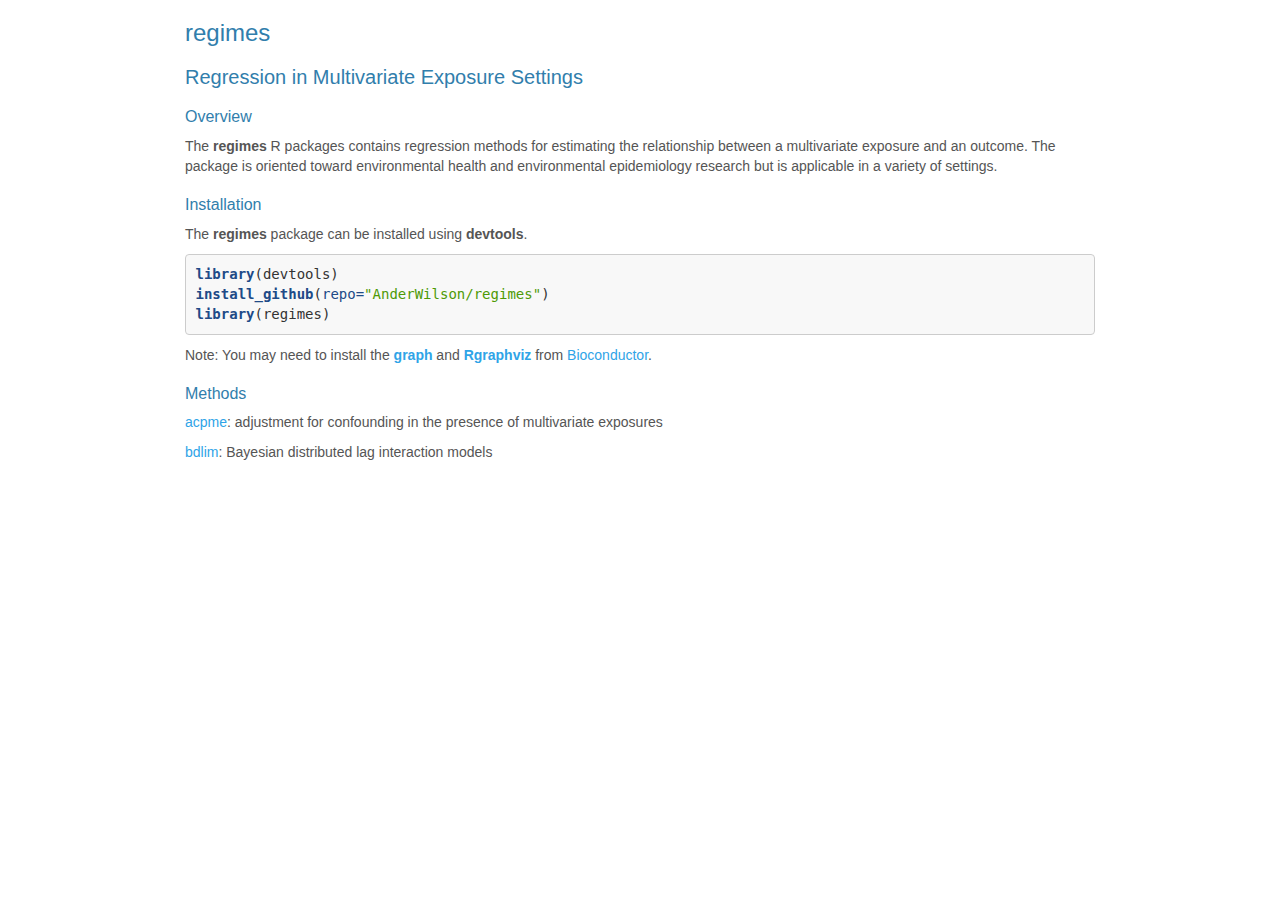
==== index.html @ 6bf86b44 "add page" ====
<!DOCTYPE html>

<html xmlns="http://www.w3.org/1999/xhtml">

<head>

<meta charset="utf-8">
<meta http-equiv="Content-Type" content="text/html; charset=utf-8" />
<meta name="generator" content="pandoc" />



<title>regimes</title>

<script src="[data-uri]"></script>
<meta name="viewport" content="width=device-width, initial-scale=1" />
<link href="data:text/css;charset=utf-8,html%7Bfont%2Dfamily%3Asans%2Dserif%3B%2Dms%2Dtext%2Dsize%2Dadjust%3A100%25%3B%2Dwebkit%2Dtext%2Dsize%2Dadjust%3A100%25%7Dbody%7Bmargin%3A0%7Darticle%2Caside%2Cdetails%2Cfigcaption%2Cfigure%2Cfooter%2Cheader%2Chgroup%2Cmain%2Cmenu%2Cnav%2Csection%2Csummary%7Bdisplay%3Ablock%7Daudio%2Ccanvas%2Cprogress%2Cvideo%7Bdisplay%3Ainline%2Dblock%3Bvertical%2Dalign%3Abaseline%7Daudio%3Anot%28%5Bcontrols%5D%29%7Bdisplay%3Anone%3Bheight%3A0%7D%5Bhidden%5D%2Ctemplate%7Bdisplay%3Anone%7Da%7Bbackground%2Dcolor%3Atransparent%7Da%3Aactive%2Ca%3Ahover%7Boutline%3A0%7Dabbr%5Btitle%5D%7Bborder%2Dbottom%3A1px%20dotted%7Db%2Cstrong%7Bfont%2Dweight%3Abold%7Ddfn%7Bfont%2Dstyle%3Aitalic%7Dh1%7Bfont%2Dsize%3A2em%3Bmargin%3A0%2E67em%200%7Dmark%7Bbackground%3A%23ff0%3Bcolor%3A%23000%7Dsmall%7Bfont%2Dsize%3A80%25%7Dsub%2Csup%7Bfont%2Dsize%3A75%25%3Bline%2Dheight%3A0%3Bposition%3Arelative%3Bvertical%2Dalign%3Abaseline%7Dsup%7Btop%3A%2D0%2E5em%7Dsub%7Bbottom%3A%2D0%2E25em%7Dimg%7Bborder%3A0%7Dsvg%3Anot%28%3Aroot%29%7Boverflow%3Ahidden%7Dfigure%7Bmargin%3A1em%2040px%7Dhr%7B%2Dmoz%2Dbox%2Dsizing%3Acontent%2Dbox%3B%2Dwebkit%2Dbox%2Dsizing%3Acontent%2Dbox%3Bbox%2Dsizing%3Acontent%2Dbox%3Bheight%3A0%7Dpre%7Boverflow%3Aauto%7Dcode%2Ckbd%2Cpre%2Csamp%7Bfont%2Dfamily%3Amonospace%2C%20monospace%3Bfont%2Dsize%3A1em%7Dbutton%2Cinput%2Coptgroup%2Cselect%2Ctextarea%7Bcolor%3Ainherit%3Bfont%3Ainherit%3Bmargin%3A0%7Dbutton%7Boverflow%3Avisible%7Dbutton%2Cselect%7Btext%2Dtransform%3Anone%7Dbutton%2Chtml%20input%5Btype%3D%22button%22%5D%2Cinput%5Btype%3D%22reset%22%5D%2Cinput%5Btype%3D%22submit%22%5D%7B%2Dwebkit%2Dappearance%3Abutton%3Bcursor%3Apointer%7Dbutton%5Bdisabled%5D%2Chtml%20input%5Bdisabled%5D%7Bcursor%3Adefault%7Dbutton%3A%3A%2Dmoz%2Dfocus%2Dinner%2Cinput%3A%3A%2Dmoz%2Dfocus%2Dinner%7Bborder%3A0%3Bpadding%3A0%7Dinput%7Bline%2Dheight%3Anormal%7Dinput%5Btype%3D%22checkbox%22%5D%2Cinput%5Btype%3D%22radio%22%5D%7B%2Dwebkit%2Dbox%2Dsizing%3Aborder%2Dbox%3B%2Dmoz%2Dbox%2Dsizing%3Aborder%2Dbox%3Bbox%2Dsizing%3Aborder%2Dbox%3Bpadding%3A0%7Dinput%5Btype%3D%22number%22%5D%3A%3A%2Dwebkit%2Dinner%2Dspin%2Dbutton%2Cinput%5Btype%3D%22number%22%5D%3A%3A%2Dwebkit%2Douter%2Dspin%2Dbutton%7Bheight%3Aauto%7Dinput%5Btype%3D%22search%22%5D%7B%2Dwebkit%2Dappearance%3Atextfield%3B%2Dmoz%2Dbox%2Dsizing%3Acontent%2Dbox%3B%2Dwebkit%2Dbox%2Dsizing%3Acontent%2Dbox%3Bbox%2Dsizing%3Acontent%2Dbox%7Dinput%5Btype%3D%22search%22%5D%3A%3A%2Dwebkit%2Dsearch%2Dcancel%2Dbutton%2Cinput%5Btype%3D%22search%22%5D%3A%3A%2Dwebkit%2Dsearch%2Ddecoration%7B%2Dwebkit%2Dappearance%3Anone%7Dfieldset%7Bborder%3A1px%20solid%20%23c0c0c0%3Bmargin%3A0%202px%3Bpadding%3A0%2E35em%200%2E625em%200%2E75em%7Dlegend%7Bborder%3A0%3Bpadding%3A0%7Dtextarea%7Boverflow%3Aauto%7Doptgroup%7Bfont%2Dweight%3Abold%7Dtable%7Bborder%2Dcollapse%3Acollapse%3Bborder%2Dspacing%3A0%7Dtd%2Cth%7Bpadding%3A0%7D%40media%20print%7B%2A%2C%2A%3Abefore%2C%2A%3Aafter%7Bbackground%3Atransparent%20%21important%3Bcolor%3A%23000%20%21important%3B%2Dwebkit%2Dbox%2Dshadow%3Anone%20%21important%3Bbox%2Dshadow%3Anone%20%21important%3Btext%2Dshadow%3Anone%20%21important%7Da%2Ca%3Avisited%7Btext%2Ddecoration%3Aunderline%7Da%5Bhref%5D%3Aafter%7Bcontent%3A%22%20%28%22%20attr%28href%29%20%22%29%22%7Dabbr%5Btitle%5D%3Aafter%7Bcontent%3A%22%20%28%22%20attr%28title%29%20%22%29%22%7Da%5Bhref%5E%3D%22%23%22%5D%3Aafter%2Ca%5Bhref%5E%3D%22javascript%3A%22%5D%3Aafter%7Bcontent%3A%22%22%7Dpre%2Cblockquote%7Bborder%3A1px%20solid%20%23999%3Bpage%2Dbreak%2Dinside%3Aavoid%7Dthead%7Bdisplay%3Atable%2Dheader%2Dgroup%7Dtr%2Cimg%7Bpage%2Dbreak%2Dinside%3Aavoid%7Dimg%7Bmax%2Dwidth%3A100%25%20%21important%7Dp%2Ch2%2Ch3%7Borphans%3A3%3Bwidows%3A3%7Dh2%2Ch3%7Bpage%2Dbreak%2Dafter%3Aavoid%7Dselect%7Bbackground%3A%23fff%20%21important%7D%2Enavbar%7Bdisplay%3Anone%7D%2Ebtn%3E%2Ecaret%2C%2Edropup%3E%2Ebtn%3E%2Ecaret%7Bborder%2Dtop%2Dcolor%3A%23000%20%21important%7D%2Elabel%7Bborder%3A1px%20solid%20%23000%7D%2Etable%7Bborder%2Dcollapse%3Acollapse%20%21important%7D%2Etable%20td%2C%2Etable%20th%7Bbackground%2Dcolor%3A%23fff%20%21important%7D%2Etable%2Dbordered%20th%2C%2Etable%2Dbordered%20td%7Bborder%3A1px%20solid%20%23ddd%20%21important%7D%7D%40font%2Dface%7Bfont%2Dfamily%3A%27Glyphicons%20Halflings%27%3Bsrc%3Adata%3Aapplication%2Fvnd%2Ems%2Dfontobject%3Bbase64%2Cb08AABFOAAACAAIABAAAAAAABQAAAAAAAAABAJABAAAEAExQAAAAAAAAAAAAAAAAAAAAAAEAAAAAAAAAjPL%[base64]%2FGIypoPBp1Fx0xGTbQdxoAU51YoZ9RXGB0bXNPyK3JLMApRwa%2FIMy1PPoJDx39kimekZX1c%2BDSW41tEZBuFiwdwx1dRoPVA2vWPSlsSDqhNkqYfhrqlVUGD0J3HEAgZavmtLnDC5WBriSpD8Uk02KsUkJ9vCFz2CZXAd5viwGZ2xcVYRPa1bEIai51nMYlbL2ERuB2TCzLAbPWWRZ3%2FsZ%2FKBjLk8%2FgAZzK1OaxNw4oGBbsNhx6Reg5HRFVCrwa15kGmJEy5kX1YypVm%2FHo7TjKP3l%2B%2FnuCTOyiOa6S8QEJbuiGYNlCnM7tHChCHRRQHXQh7yPXASlcvc5KrNKol6orb35kbo%2BiEwl8d230cfWPwTy00bFDRYURYGchbwsoDcaR2AJsFGCrbWCzBdQ0qCobWwLfueqAzSkzaHX3yCjDlGYPV0VZqVXlqbr4poRaG5NNPMDv5MCHkLSFyABMRBhMiGSZiDgABYmwsLWDjUZCUnHwvXt0VAUy4%2FqjwVgjfUqp1evzUqutJB7DW99Cq5aEhGePsa4omKUp7LnSQUz%2BZq51pU72ApMxkaVZE9jF3IGKVnF0GlK1E6iqLJXFzy1BEv6Kr0ngCzIgVANRwCkVHYJj86Sv2dzqgVrjYKlg8W94FbPGQghEbTakZ4AoS9h0u39DOoRJTA2iirs9xa5m9Ir0KwkogoqFNVDbTIGO0%2FWuJYfp61Kq0bhgbcbnvbTDj4HBESsXMdvrvpp7Owf%2FS2EbndoEoglO%2FjigGAuLUTUmG07ZGlRCZ4QZLu81tPEgTtAvF99BxfnxNslgVYH5Jc4AfHwsiktDBO4wjgjizFMsIeBTGmIYrhtrK3tvtBu5tYB0PDMXILUkFYPM%2B5yLLGOU9DtoDLYWLQig%2B8wNRZbJZZWeK5JyKNwumLgP7X6pqgiZMFUvfCTl6Urx1gUOjzhcICumUUsiNESZCmTANkgHoh%2BKU0t1fgQYOBkNfp4MRiJysezS1Vz%2BahE7ohM0iJBn4I%2BT9RJN%2FuQk6SjQGwC%2Bom%2FSD7Zq2RxvcSjtdxHfo7NtktA46mEg5gBkTtMKu7oFb1KgqwqBLzQqZI%2Fs4QSRhYF3ani1URTcMD38kDDqlc3DChmYJTCR9WpaWrYFiXeNi7jYa1Oe%2BSP30gxVyeC10DYOakGpWaU1qkQ9OXlujEbM4A6A%2BQ243TA2QnI8mKzNXNo1HPN1CFawST6uC9dkyQTqq5bOKkkuGjz0nkj35Sr%2BQ%2FkLGg2iQMrTKImSGshnX7%2F0Jyh0JziDbTzxp3IrbosXgpchLcBJpLLUBrFbt%2FU6qXqAaNFJoeBItBoqgQlPZkpTq31s5VZsgIkFupAno5G9oKwCGRqv5294xFqOrEpewcjx%2Be06mxDkN85c0ckmWmMzbkFX9YHAf83p0EsnBywjZbcPxZw91kqg7voxasp3VfDhEDAufUx0MTddLO5kCyKkUBwOm%2FMurQH4bJQgK%2Bp14dkBBhgxpBUkTlSbTE8DDu9qKiDSCtvmPY7FRMn0wuS6XR7J%2BnpjjeaDNwiOgIKUWCP9aLb%2BXpc4toQCryp6gjCVq1Cl1Di%2BtEx4WnBp2hmGZpEksZwTSggXuqAWD4B7WAMcir2wmA%2BI43ECxUSeTDT%2BxgR3O4XFPOGxHh09lxpScampLahUbICao0db7%2F%2F%2B4CBMcCokQ7aOQ02MOzh0NEaJGGOvPR1t4sY1I55lNfQ3IkF04onnAomXxiNg2EbBbPTMBBlv%2BggPSmkb4GNFW6Ehd6nDzJlnIXFfzr1bVWQlfylDodFBbhCDf%2FVB13j441dc2rx3h4hfAWIJuZqbH%2Fwbuafg%2FnTQJ9bnMfR3U6TwYgDQJIOPOtmZW4ZHsR2VifZGaC6Pzv4ZzC2nSAaqSe09F9MxuI4UmUVA2RAUqBUIETEIAhB%2BtBhsxhVMXUmv3RPe1grhYWLM%2BPHwwO5W069qIgDXtETXZQ3741DSk%2BvO6y8k%2F7Mg6GFC5fSK02yXZ1XV0NZe8iknoIbSFnDm%2BbMP%2BBCQhoLKOeU3FVNQ%2BgPEntwkHT950cQYEYQc%2FXuL4nxwcRW2bIN%2ByskPaD5Rz6lN8LW5IDLYfuvhxlLcjWXSADeTshWsJk%2FHCuRbwjqLcx66fc6UlF33HipliQ1cvfKlgRpVcsmIsiYnJjzJIovUyqi%2F2OTQcIwt%2B3WW44BAQh%2F2GymOIscSpIt0YUePiwOCJN%2BQ60lqkSRbWi10lotzgWZsqzEI7OGFGeIoFyqli41%2FNn7LfLQ0qtxkaAwbsKZQ0D9s%2FwhBqoxhAlxCVNVF%2FJ6rsUBQ49MLtR3ICtKPLKZ%2FQPEeIRgWUNLbNR3v3tTaL8uiXO%2BOj3tSJc56KJHol9nGPuclbrQpCn4keT05ETSOQ%2FDwwKjCRLgIzBi7x%2BU7ByTZGUWcGLPY0VtXWC7kQ38C5thIGJx%2FxLM3KsoGyRwC5AFUNWPzU0QBCaVXo6z1NCclLuPVA8%2FwWuNhiAG9CPPSSlIOCuh2AQM1d6MyIEIQArIa9YenQ5ug37h9gPNDHVLImcjE91ewI7pz7HgOEVqTD%2FjREYRtEoDIfgxzDePkVvHWJAtcpCJ%2Bg2o4akZpphRUQ0U92lJcKZGJI9mnpl8UVzpMi8SBGXUAPpgcS2cDAusSE6q0hNibhCgZHLReLsA%2BSv8wF6LiDL3TogB1DsO%2FHeMg0ETucRO2hIOvbp1NVkFMclluNmBQbTy%2Bosr2bJ7oWdUtSHi1s%2B2vWxq8njY1eW4BCVr2EqSyIUuFKS9iwVF5FBGeg0hRcHwCKMtqYLBfvVSYXHdGZK3Ug95C2d%2B3t9ZWEYqq6F4TocgcDS4tI8cvEEXK1%2ByB9RofdKpHoA3eP9%2FB%2FEBG%2BIgvmwZ4Iir1SOYFEtUG%2FoVkECQqoPTdHoNpQKpA9K9k7TisAUBsKPtWgBriyeOxs1o%2B4KCIFumN744dH3Yf7X8F426LGtEhFLULhlKFgXF8Wq2D6kFSBkViLad9D9U%2FP6A%2Fr8SE7jsr9s%2Bsb5ODWI5uS6BkZJI5RQ5QDVZ5%2FKOG6Dzc1RLQKAdGkgwLiZLQdEYQ9yhQLtD5kWr4wGHTv4GqloWePyHYyuy3Ek3iQVQkdkAz0MxcsHzccdMLO8KFh7ywo4jXywraIhIicAI4dWdD5wEXBhsMklzbWc8zi8opC3IlPsLXHCWOqOgq4iPU6xyDS2tdSLnlhSFjsCCWvMRt5TAI30EHR4f16NYyzoG%2FoKgCUsW4182Wvj5gpb0bGGLe8YRIYRGVgF2hwIlEfm7eUwwLZWW%2BmmBZPggPnIKI0b6G%2BlHCncx0wkaVPRQpZKWIIrzh4yC4Ar2vTKzhVKSutNi1dSzmM73AGUXSBJrQH5J4Dfb%2BRU25tYrIVdLr4ogiwTE2i2hl39ffJWHNTSWq3PvVJplNqDTJgJcvCHYoQAuHeOew0gZGfmX3p4D0aSr1BhXbXRA1qipfS6LiggtiT1eDg4FTCWwCdAFC9FCOZ52EdrFetMBxUdC0dfnqpr0mELJE2m5FVMvwplyf0XIKclHa6%2FQrw%2FFOVkVKK71Ab5iAVWm4GA3HnkCJhYkW06XJ3TDGB9YhVW9RuC39AFUcFWwU5eTNzuck7IQty7ZC9IjAGNHuZhQ8yDWZhGUoNyhDcKYQiUDqAC782makzJ1o3XJFIEDXgObv%2BTlS%2FdAr5rn2C%2FCDmkI0WO3cSTJwSLrS5dBdkyfpxAu4XghB3jgGShG8UCorOibUp7NciZgEDLmT6eOxDegpLRk7HomganEaTmRZAAMrhobApDjFWtOxht%2BNQngtKVgGL2yy6Qnsmju6DAg4d%2FRvxHa5mBaEMcBekCMtwaPPGeKFPMsgAJTidusMLUbTAUBJMOmXRwhONkoLPqBhpTuLSYN%2Bf8aeX1NKSxF2OUST9ezObkHETTsr04iWClpoFDE8OdIiDPQJqkHhnUPTcE43OsKBGS%2Fzk6F57sqVmhZKjPxle2S%2BiIE%2BMXOiTOoRKF0Q7mbNRYGPZDp5eIdPOZHboa4CTvwnlZb0zCOW6kZJh6klDDvYghmQ2FCDKB5DD%2B0nImiNcfSzaGT8aSPzEZjMQ2GPpA1Ws4Xeysyv0zSSMVVsiOoiowo2SfYFdapUBsWIoRXMAKYdguyVcwqX%2BzVWYLiNddi8p%2BxMV4dQIoUs6SQ4C1%2FBjtBw0ocOzLmMkEv5D8N4%2FZu4gYA4ryDb5Y3gkIxdb37qMCWYmDGgsyEE00y3BZ4FgyT%2FdJLHxMQwx0gViQjWL0QyBfcufCgRYYGiCHrxez874MrcqldLCEQLkCCK6pWCnULCh%2BVK6FW%2B1nm%2BN668e16QTKWprvRw3mkwitjPefHt5QKrVumkXsvsVrHdAJrodfWckxhhzknXZ8cMVIvKphJVfhvWbhoZbbgo3fygOr8PlKcVEYLTmUbjp8rTFlPRtPrdA8tljZ0REfnhwApCZ65Igtn1gBROJdPCCb9ZIqlQUq3W89ZjSgSnUz8nEBW03JCcQ%2FSxouQtYBE7ichYHbASPB5J1%2FzVfPINn38CqTMws1KKo%2FyvNXpDgBvCI08SBLSwX5Szp6WlpzoPEio8DsNzZQqgUMoq0%2BNMALrygrOlErJohXvIJ%2F0IqziZok6OuApG2eoGAEFsTc6yWf9eRcklYZRO3PkA%2BW8aN5ME8aLNC3Kdwtm64WyqytOEW1WQIg6bOFHAs1ovo3OfCvvZASxBcxg2SRCRTTJDBKajFH0LL1kSBroe6L9xvVxMCIFS7Zo6y4ZOEIkAI9QtGVIKKBlCvUUEq2S8FiR7VkJGbvBFaS6UzQV%2BayV6NKw62tbJbEjkJ7AMC17DK399DZr%2FtE5sUtaAPwaHNj9VCoVB4VAG0iNI9IjDo0mr97FWjYeDRSr3pstZTVZ6nj5Vp3IbssG3g0r9E2eSmHY97LYobIHPnEGkKDJP15WPWtwMgS8HeLd6NEnP4mIFlRJB4zLeDeoBElpUNRIQMzLbRQsGLj3DZhQytDQPLAUE9JWHiLKAJxVTOJNZsObEiutLqwox%2BM51t7vJQhBeQm2i5bTa4D8qIUjqI1sL9G6Vha6U6IPUabeCUMIufG%2F%2F6USyxymXNlfnVinkNvKZGUjz0EWKIgZEC4WkUEr%2BgP%2BFpkIPUVM%2BQEJPxFxKDlpBEeiUSaTgCm4sEfRnBxu0eF%2FLgLp0IFHMEt8aZrsQzTF3wRw8TdpzHNGMZrHHa6nU8KCQppWBVpJ8b2Xjq278mtoTfrgfAMSAm3cYEcDw%2BzcSsXTaUyd2PH6DCU0DdBiauxpsyoKlAh9IUAzS32X%2F0d3x7h4gL36Q5sC4YzkbttmSwhenP5pxxrBEEcoAohUGB1jHGtB2%2BI0FEcCM2y8EY1e2NPXJS7wp7APp46lC7gSit7FEFQCIDnNX%2F196lJs%2BgXTyJrXAze%2FQ%2B9GEFC7p5W7W5FEooh5QlO01B1OcYDH4VTmRSO8fHPjRo4FkT9GrnUZw9pXnDplu0YFyOaAsLOkxdsu2gfYJ%2BDzBNihSUutbDbDy7VKS3KwwUTChYQkWCmldyS%2Fy05EvDGbLbpkDfbbHNGEhTSiaAEDmoKTERX3pEuKYJT%2FlNS4IawkdDACC5Jk4hgNa2EGV8yblsXoSHDrqHDJs4JDXLLA67oCyia7LABDzBMInY5gnZCpFuyyuaWXjKHRgy409j2wNaI1bGlosUnhaB5iqHHZf2%2BbDPpsIwoahsWRL69BhhyPHQBUNCyBR%2BUJzMOBRMxTVhNsS0%2B1n5kboqmNZcC%2Bt6HYVscRaBeox%2Fvv3%2FxwdoUoRvs6CamykRGihd8HTNaL%2BxRuoo3QVZvFT7xS9opWLiNbQRti9PXbNg0J5WDsxaNesdmkYOcwpiqsURuor%2BS8hhgWniGGll%2BtD55enFSsyATy9MonNXUJV5Q7eAouzR%2FP4HlA5YWBYYjm6NDAEk%2Bx9On0MGm65%2FEm1GKndnRp4cv%2FjFAdM7hnXsaXnGKAeK4aE%2F6BhOq1%2FAWmgCMQ4zC8G0wBzhuMSeeVhgAl0jpwicoR64K%2BBYlYbWz0gTGAGtI3puhx3F5%2F5QKXradYFuhJPYWq3ITCUUNLpugdVBegedngCO%[base64]%2FTpoHYkh9BeeAwpmi9Kbo%2Fm88ob17pFzKP2lJpfWxbyD3PccS041A0MQWUqNDHOPOFt57Q6TiHQEKJQsI4v1JqcD7Q3orOdsLvExRQwS0nlUtV%2FpQbx0wSlrRSneWAQ%2FJhPaT6rMvIcid93ahrnKe34YxGA3D30BI2lEiLGh5iAUkBLBoXRshvpjGJGLzGcvonIqzVubgEJv4mbEl7JggQUWb6AYaQMmGUXEwIjylByVLbgcEbUQL5RFiRkX%2FbOhzb9XavzmFpR0cOdx3etgoaCPbiL5gR8o0wJNdPMCYcmyP0SDmmsW8o0O%2Fy5HNRxqz3IhmaxvIT%2FxpN8Pj%2Bx4i%2FGawfTOod%2BpvHN9BMNQUKG555l7yAKsma4r8JwVm6gxqBECXHA3e%2BdCsONR41WrcokynYzYqB0xlCdg9Nu%2FVL4rgwOiTVy8K70TghEjAOHeFBYvGwmkrDIzlwQsyBsr3K%2FEBFKO8UQ6J1hU%2FYGFA8fGgTnBoNnAmZc%2B9S%2BXnpbpJ4QKgdip6TZnI6woSQaYgxGpdaxxSuQkxu0avCBOSwchx0SS0x5HgR6iz9AkbeoDFTnGInFfbnMUP%2B8p3uSQu2CVkHxeVeEMICXKlVDsj89UY7AfyMvxTyws7ilT3y4zYSLVToLb1IwDJHJ804mZKVSKgSOa0mHCQrjWQLaz9LrCiISicIHspx5moJ%2F3Ng4rjU8aMqTDl5gjJAFgAMupkEoWEalYEtHh8CvvMqUP0Ra4v6BRr%2BdgNXFRLo%2BjKWRhaP4x63qqfsnw%2B%2FlDAo2doOxQP7GwahE%2BiZ2OX2l5DodFT8bGiL0YglcRmgDoYIEaRBLqdbj7HFD8xfZz45H2Tg6upN9XjuGCxtdxuVuRjssowtewrBo9gBM3T7d77hNjF9rd8QTMjwGLx3oWax6aa17t0I2gcG6kcQgw%2FphwfsB4gsCGgMGZU8P%2BORAg4iQDmTP9XqByg%2BjtRqWtpaHjiHSL8CNah084UP6Rfjx8GU2eaRw4mH%2BA9Ad42DummqhAj0%2FeMNS3V8lEHUSc1ntW779KspgJUBtJQEpS59ODiBRghAyioIrf%2FKoPh0eAJWqxh%2BSurG%2F5xVdzZBLgKEiYy4izBuKhCRIhfoADEt%2FB%2BirTWSOZVkcfzWBbA%2FAO817phMFhWQnvTwzjirEna6JgrjgHyk%2B8nWk0k06KkkSOOryl2OrOta3U1Vai9SLWxcE3cY161P64wA5VUgBExRGc8qtWCkEHIJfWtybVbTm%2BhrXnbVSsP4ucJTC9onJ8N4r9lRaV%2Fc4a2SZKmPNCgEUW7LDBXhvFxUvZYtnIuGD61WQtIrDXUc13hksUbImFeHrIBgvnG4ogmKBk5CClzY5DWqCCMzdrHBGSSOTyO%2BE8inLMGSApQqKJB3XKm%2F%2FMFoO17KuwfwqcaqjAyaJ5JOWW1Myr%2Fs7ZQiw%2FPqVAMH%2BlK6DYqjGUMcAXnVxy6z6CDl6j5mDa5EG4j8C6pr0hKyRNnoiR1vl9DWOfC2%2BM4v44bO3onXro%2BNlz00ZlGV2ICJ5CcCazVCJHIETBqVFhGT7KSBdNDv5ILpSacSTL0S6fX%2FP1CEIT5NZgcwpI0rkV7LqiHRoLUAPjXEqCZ5mLntX5JkkUEelCsU2tXCMZ6cZivQI6hYQNbXl4nc1sSNtBUTkQ8Y442KxRe7Uy5yOzB%2BUlA3MhvFmXweJJj%2F%2BG%2BqwJFWFLNYp0JhzD%2B4sl4JYn6a%2FvShCCo8hchMfrswjZgUqiToKfoOGaHdIAnKE%2BiEedBkyLwMSoNVX83TJERFy8PLMpBjsXtBITuS9lpPCTVl%2Fvs2Aqzlzwnj7lpl6VX%2FQ74tWqUSzaKziwue1phr9BpcZjNc%2FGXuJUq15TMDnCsJS0X2wAtW5JQA5MaTyUH4cDRif3MDxZx3Se89P4WSIvEEeLjToJbXf%2FrRhBMtRevJxuf%2Fs8EK4woZOFli3yTq3xqjBjrlierqgmUpFA15HFkeUOuLDjuhzLDjAGKK6WThTynzd%2FtCQWU3Nzd8%2Fa0q%2FxwZYn%2FUPEHU6lsdG%2Fn8gN%2BYACURCU%2BW%2FldrXpdUK7WxhgWmNd%2BLDoQFCU0sFyHn3KqFz%2BIg9e2C5oe9EOi7KdTBxPE1k4k5tkX%2FoZzSih8DJDFd%2BrITKNSsAAGtscSW9VDasqkEamMzeUOhRqRRAj9lc%2B7An2YOdL46GdcOLAsgYaFsR9hs0ToUzZ9rFRLG1%2F7eYLz1l5ijumbe1druwaHNFzZjtwt%2Bn7paZaMZu2EIx%2BlxX%2F2SBrWJQQM0wmE19eWrGPIVMeAzVWWRp76m1skeqzaBBZ6So4eD8Gpv31bn%2BnO4WG%2FOg%2FB7xQu9kpA3eZL3w9cwzrZfMmbUSk5OiF3Qx7bQYhL0VoUQQP3Hmps1bBJDQU0qAJpWwnb4iFOMBthzwP81ilVnh1bIuk0C9Xe%2B1kSK%2FK%2FMYOh7vIa7ghqGEKzCiHrehs3cA1pzgec5NpLDtCqMPp1GVECA4QZKiZX0hQ%2FGqjOhhObmpH0vwx0WHctTrmGC84Ub6BOQVdXIqoxqMVNhQjd%2B0CYMRk1zp6%2FPnIOsW7k%2BhQEruSB7%2BDEGv1lziYEEwur9gsigQBG8EJ3zeigdA74WvD0h2IbdNzPw3okAFsdmi3qKH41lxijDPDtvZcEzXwUnRNn4WpCP3vPNHhO8czUiYjRn6GRIQ4SymW9MhjUu%2FjbWOhOqNeh9OSRNh1EaFZcalxYnJMLCpTlEDttzYxhNCcZ86PUpbEkFmkU5HRiAF9AahZ8jQ769NUzJGkq9YLj9HWZLEK%2BIryXyPLZHAAHsBSe5moWq2RRQT655EACRYKQ1AR2mNQU6hNdrqLyfpSeJ5PrccWf3dXVxmIidWyyIkCm1v1oFYgyGcXwrCRPXPMLYHRFvGVuYyAUhzgYntJmDhE4VCNKoSxWlSFiFuMGumZHJnCJyAdT%2BHcgUhIEJZgWOjmy%[base64]%2B3Ln3oFDETvxxiaDT3roIpaWwEEjRlhjvs9ZKiU2o1HJOMuVRFAA5fWzMgAqSKDaSLNQcQZbaFzsgKxXWIvjaOqsoiS0kA1bx2TN4NrJBVMJcmRWNIqrjepyobiDa9yXYKmJvgQWZhEBvF8wEx0pMQqCzcf9JemmcVMROHpvzARvqDrI5WOXmah0Zkh%2B6PIozOYm78ieRAJObTPxSCLuwQiRlWaLSxJ5hgIIrjsEUKPWMqRFuMgh1FsNDFw5jPGKPTWzyiSEIS6IPweoS55G9SZZ6wcpW%2BHYMSkoSETssJ3QQM9bQRo1JdCQdS1np6F5WR9wujL48y6xB4M6Y7FMnX7f22J6F5gyYVK0QlgEQxVXFUuC964aXqqhT5cX8XaZv5hVzeTU7bSoy40QuTOUjLVShZVi5iWJMAbFhku4I5QyO1x0Pm%2BcTesk5XsjnzwoAIsmXCFbWyIZQuawuVuXuR8DK92lWJDrNrbFtNbCj5sTTCx7e2Wb0UydtbZ%2F0CSIT7OnVIY0fRntwN3jNOdh7nGpmmq9CbBm1uLafMptryjPHHp7tKZEuAL7OjXHySRjUkXydXE%2BSrNxA2Um5Al8Dh3EZC5V4SFynxsMTKCAIMqEqNKzuJCQM3tvVBjRfT7xHSuCO72a6pSo2wn8%2FaXBmKI9sW2BccnPF8aML8%2Bohhb7ciWy%2Fxch7McUey2CPGCyVKaKDX8%2BSBNgqZqMLbCgZ4NPkIF6NfeH7gtElIrOqbudNqU8yyyewVZneKXuzObCUxU5b2tecTa7Jn7SE6UlSYMTkMfCs3Q7fVCaqK5k6pf%2F2wW%2F%2FosIJEgW3skUNgQHyb%2BsAi4ECMNcyjicIITuXGyXkkRIXyN50Jg3r1FpMmaQSUl9pGxnNMp8jf24vS5eX%[base64]%2FZElPE5UGO9AVnKpae3D5llVvXAHK0FIH3uE8AXFPF%2FSwx3OdCN6aViMIxEVcqv1UsLJo03R0grVOHRogBCiYVrK%[base64]%2BD5s2dyVIfDeGeBgwDnPbGYXQqwM0E%2FBCl69QtVYbUwkQZAtSB618VkAzCPAs93Ip9qWnBMX%2BRUX0PFxCACZQwpfvNvAMGrD69RE6JSyNNOvRD8v3gzw46n8oB8mFQiYiwgidAyJgrfY1SaNrL5QDEjIIgYLECALRSK49wPmSO8jZLnesJ8oFZjWJyTrfBrNRCeOMoaVxOojhX6WVAhhJ6dvBPZ4AbMXC37YPHBFKUgA7t8mCk8U07mFgWg3wbOZDgsEZBOC%2FApoLJL8CzpXhZuoEh0ntzsvrUPhE40%2BUUkCAm26DxGMecbxuJ%2BpPJct9BZL6lVcWLmHps6SSRwqmRJeypwrd3vNnIawZkqBn%2BumMrwB%2Fc%2F%2BIAx3X3Ehjr%2FzJIVUK8Luxlv5IeNoBQPnIhvJDZfGo8KIpLh8O4iRusiuQOtytJ61yCvQUGFmCxEEliRlQmkN5wrVLkx3CUrlDG3ABe14lLsoysj9hXY%2FTJpUb3tCvpw8Ez7Wb20lfIScq%2F6wGFIrBkgzjtNLBoYqAgJoKvDHcdkTRNbmMKP7Fha6v0z1qPmfqQzKW%2Bi9g0kSWn1vQuqaJyaTAX7hrJwJgfaPjJvb6wXroHZRAD5NH2E2KaWtBw9TGd9mIea9%2BPrxlBpyjnQhg6rLogT7414uB8V19PPcBZUhnNx%2Fhr1%2BtX%2F1jKG4nnHv2EtR3VOjo9oWEibOHX8508Tra1pFg4lnAwoQ2u2JcsDi7diOc%2Fuhvd8qexCvYgoI6m9VYAg7Vl0PRXiuCdgHdKDIIHG0j73u07ULaOJJ60Y178Lsgtd7zYdOUGlMCYhR2Uhyglt3KUjPCpM8MKjVS6OgTHgqD1SSQ%2BqhzInvSk8VzFP1cI8vLxtdDvH35uPzMi4mQtJCrVUqhBWbQRke9Sjt9laOS7Y9YqUkXldpaAoofKmUNsx0D7eYLc%2BspsKbO71qdmmaGglAJjo4kj6XlnIWS1hQZORC%2Fh4i%2FCdcbaFFuxb0AYMJ7EdQExeIHEdPRtCxVECvtxHzbEyldDvie9cGKwImUuI0xEL9W%2B7FhefRJ05ePV427NJDYmhOCwBDNBP5LrIiblD6aw7pSeWFA%2FlDoWYMm%2BZEcF16VDdA3ALq7hDBlLUzNTL9AoVyczpCwb7xHucfK6T64W0AnDzYLg0HYWadOMPdoP%2FlliqiAlAWP4rio6stY02elA%2FLOPBnEr6rsAqtMRsS2g6HJtNANGwpxTdZEP5Xt5mE2gPs7dE0gyQv%2BFdd8QTBEqmAeMHtNnjBtKvg7KmIZCj9303GT9mWQXZxolBupTHIhJT%2B0WN7uu1FbRp6NnSRDIj1aXRJD25s%2FAD5%2FIc2OQ0iDp7%2F3Dbv3Oa8McFBhXrPpAKzhrFANFpcnLmEVTXjq0MO5sJAPVxFbMh93VfD%2FDppG4mBzXSgVfXJeWNNxoKF8QTwcQFXwQPB7QLE2PENdF%2F4vDL9zn0ZgQ1i6Nyr35KAwetsESlUtEENQbCFOeUFb9lg4Q%2FW5lUNo2fsscGbWY4T6pynpP0Krl%2BJFEfY%2BGGHI3aj8aBO0K%2FndAEPa5FX51Niq7CEOhoB2hSpGAgBT5%2BuzxAMzSuVEeQmZIbYew4tM4UsHYdZtT%2F9ibeR1u6rlX6lBQlSBT6LQ9YUEAgmAxLkAKQL9PSm%2F3NQF4w7ZvdqRqMJ5DYZh3j3I1rDmyXyti0llyZjkLnoPtHHwZd%2BfwWVz9ztMTMCFjpKBVWAdcYhRV6wY0kRv47nqddzEhQvXsqNstE6GNiLTd8iliAfI5vfm2KjfTQwbxz2uFzaUL0A9VKWzB7VrWS0QvlqVw9VCXOB6RDSgbNtW05PB7pEz%2FHZkv%2BXQTUD8mSQ3mJk%2FEUe3%2F2ixiuDVAOBfyIscXixo%2Frh7BHtl5KSBigokAOClzsk5pj5X5S9GLKgu5AbQNotZBWU5zoIzScHQKjeFNr0MiX0Mp%2BlHmHKuaDcfU2H%2F%2FhJmeXl1nPE8E%2Fk8ULZ%2FCLYtwJWG4CHI8h5ySfOAFbkRVFJyi0KYkQ%2FfhDAjciw08ETminGEMzG%2FwOERVW0AEslZEl4sfr5AYRKGVSMzkDSQ%2FnhkipQ8y8EF9ZRGKCOxRzfpNMubhc%2Bs9lZBHqNegMaRLozjP%2Bg8CUsaVzp5Wd0ZI5SaeSdNAD1HIc0vTPw7SLi4Jpa1gGgtEY865KzsFCn6I1RvKT3r6BVdYGsBPWdVzeLfbxKi8BVQVzd9f83goEpezGYiAXT8S%2FpW37TxnZ6f%2Bog248Vvj9otMMAmzAfvCpPYmXIx6ZAKAwBH737j2KJpWyuPMnFIBfqRrEBYiTiWVjvdx5T7k0dwFjgjLrLVm28m%2FXLNfjkSOzkoh3hangxcOjvxzVDIGSxYBxI9ak%2BDsrVTPAlMWZD7OThbuxdkWjCtGwtH4QzQdpmaBsHV8Yrg1iAK64TC2WMbQJAFFciwJFPSRQ86OtUrnPSODgRE%2FhD4qWAHDlWBDy1KPUCEbpodyyU4TnaIFzU%2BtJJAes10UhzVTNE6fGDGUN33wCgAZYoIz44wHk6fDO7wGbAEwmcVQg1HGGByFjYGdwJD1joA5AM8olCJ1LlTUGB%2FkhlrmbJbCbD4Uj0GZTy06zCTjOeVkJKZzqk0nE4%2B3RmlgDHpJwCwwZKOl8SEEH%2B8TQK7R6TiIPAy%2F5M08zWqjpXg4KWF%2FMNQpvipZJ4KZfGsivxCXyinAY16NjMD%2Bkgtfc8pGpAgSyN27l%[base64]%2Bt%2BgTHgy9s1SV05LLaw7YYgNxNKt2kpiEgpahsRp%2F0tarSWdfS3AdWYIAnrT68WTwX1vtPgL7EMcIzmOpOxL7oZh%2BcoizveUkJVmjedZZlkwkno1E7%2BjVJIoz8APlgweTgHUL%[base64]%2FJ0yQqDPk4Z%2BJbbXS1tia0EBwCjgWUJsUI18clQ%2FL%2FH39pOY3jRcZFFfW7bC5v98f%2FwQjY4osg1CYvJfYmKVWbiPLEpDvlTEGLjUbCmh74cUqKtsVVr9hspTEdTKrKSRjqUHkhwgyUQeNizUsUp3cLmGnOoxPIuzYDGHFJxwclXasrQR5Pp4%2FX9adXL0zyaNRcp5govE%2FKIiLMyYKgb3rKpuxbm7t8U7GiR8qcIvzarYOuIr0z8D1QgHRWmwQj1jMXJlqpuDBiVUQD80Fnr7quJElyEAs47dXRoms8yEtA2VxNaYbJmUQ%2BlsKhyYLlk2q0QMXQSsMctgTGOka0GYae3AxbsfNKwpf8YnyAYZzDx20P8xvD5aQ4OkVtbj%2FxeO9gPGmBGT3BiXsWroQWXXm7Mw8XnUAttSlNyNEsqWLOLy5MJLmMa9m7Abm0SuOJF9RWA8VDp5xMP%2FI6LaAKUmkqt6%2Fxs1XyWrgcDo5hjmvshCSHhWpwCludJPk5i4bpUhqFw%2BRmK4VAI0O11JGtbQ64l%2By0LUdW7GarSUUwP47kW2CYDEdvsA%2FTXw0I4OPf2SvJ0FKjn7aZxxwVp2xjhpWMTDxaZMkiOxaFFLydXq16fefH2qVJybgXVpioGcKFhS4AjNTEa5T37zLo22Qv1apFD5qUjB9w8yA0vSc2RMiA7xIsRIGBTWOjHH9SZlK6QJGru7w%2Bq2GoC22fzSVxkr%2BWlT9rAABqi3RiLzDxns68PSEUIxqrqFw8oMUhIeL%2BSdTHAvw8M5C0b29DIIfScMQS0TKwvPEq3kAQvxMTC0D%2B7tnB7QNRliGiWl0NuVnIUY7QMwRkP%2FgVT2WDBX08%2BWLDc%2BiW0mz2CZ3IAvWqesMkIe3lWqMvUDL5Q33McSklm9U0P9SHgPGGVlX40diyUBp%2BpfWi%2Fh9sKTOvCRCj%2BeFIWvUXobOyAxrHlhKFGhOiw1vyKUiNMgN3k9No1jfVEpQEU35laY1OWX0u%2BF%2F3AcQq9opTw0RwEyxVosGLDgIkSdn7hs%2BIHrv2jR%2BJUh2kADlTtyX8HxtYxLUhMLj3%2FFpJAhfxzoRspqTIQicEOQtI1iv4n0xi9GiED3BLS%2BriXyEyU1v6KfcGAWCaq%2FgQ5kImR6wna1UoP6KtpT9XLI4EebxCRQriHsHkCOgDlZM8hJEHcCfGIERpbdeZFFHtE3lBjH2cIQ5p7TNVfRTwBkflxGhmddY2YfZbMF0bFv76YdpbH3dxSKmVVsblZW2xdvOxqSIQqbw536IFhJKhELagVlMG3LQqHU43e%2BRZjx4BJExsLcLX1oShyJFvhFevBTFOUF3Exw2yNBWwMCW5QA%2B7UmPhwM7AMOXRddPg6OxuaNAmiDYRKlcHo4FwUeta%2FLSOUyYddHQi3OFkb4z35KYG%2BxJAOZ8LTMyJ%2FCgARNXgZ%2FC%2BfKy8W7VwKPzhRpDnIMS0ClN6sPMpa421GfuLwApsG0C4FpdCsaLM0NtsctgKVSkeql94%2BXUmITqdGBajY4m4NmDFEk2HiFjYtNLmZSxNY1QM4KakEvIQIFts%2BOJ0QCRKvhCmQcfRAjN4VmYgb58CBUMiSUpcyuEfRFZS0SThDQPO4aFcJiNJUvlFdO0s8RaeSdpOSHscV%2BJAIchHCniOYTsEqhdLZtWVSiAw6hEDO7LI4or%2BkXTE6zB0CA9o4NUeZIpS0Fn7Q8lU4X9sZNCO0uPfjoWqOaqDVcbxBJSAs8RV9IcKmOPY%2FLDUnXDLSYfFT1xyNTWRLKRW0kFxctTIuvuU6R%2F%2F9ApGo0EHrqGH7dEmsI%2BgA0UXpfNwWFxUHz9CYK9toXP6IlTFRhuGh7z3bhwL5qzzoRAF8dkwboKslbtuftJDrshFMoBNaIvpSXyAFRCCKFOKEkzCkB3NDQB2qtV%2FANwHNea%2BAUDr6WWScJazRx4glReLp8vQ8sFtz%2BhqehlJO6MM5NMIc8%2FkWnwbE768NqCDKBi%2BpY288WynJ1CT2Kq9%2Bo6rhlUpRatsVIsacJhA%2Bq8M9X%2FUQMRZhshDAvsXwlZfxDn%2BWCfyJyLFA2s54on9a54PSC3WgchQWZLZgEl8xGrFUqCofhkvqYtXjA9XyewEKlnAtD26XlSvqtdhXOT%2Bi5BrX6S6hHVcqbZ8qbh%2BEzffUpCfTG5HULg9DQQaQ6ENkkq3DvUSAQwcxh24qkmtdRoIMDxOVDdy0T2w3afIBABsQGxnqJaAOY1gWawTUuhslaSivzrXaPcRyGhUkH0R541UbNvLKiY070WOGYY4R%2Fg1rfKhHcjoV4p45o21tldJXmpG0XsOekNlYucZlkAWkVUHtjkSeUbdfBMKrGATodKL9arS5JFVovaKRlOWbNJIS6GHxuLt8CX%2BBYQUYDfxlQrQQhL7z6vChINNDAVVN0rXxaKjegwIPOJf7rXfHBBHGpBNpaeLGFXCBrWAdpIwF6mcE7pE2z4HdIxcWkU0QA3TKjZQ%2FPNc4VwWA3OqmXuoleHBmMRLsU3ENaVgIpVnIWvBLVDYNLzVRdIefms6mo9VoRQZ6cCkQSOdK6KDkWEMZkQyIEM6QUltTfQ1xFpxUL%2FlFho06RSy0MhFQCIEh5FrTToDEgpZU4QcT%2FbYWc9XTPTTM6ZiDUk6d8MHSyFOgi3cE0Oh5I2Tv%2FThHNjxg7A0zwweFEVnLpE0Ai8Q9OWYcdB1zNKwLEBtxjc45oHjshf4AMMWhwwRhRdBnjEU3iL3TIBscW%2BvDMwGJnW4omSkqIJxsnzyWwZBg9lQCsSZ2CK25fZnAEtrlT3WZ1xUoqsQBEiEMEmCZAjQU8EhBFQSUEVhPwf6Ekh%2FQtYOKDqg%2BIfAJ8CuQ0oaANSG8CrQwYJAhV0I0D4CXAOIBYAcYMUAO4A0AuQNYAwAWgJAFzA9A0AgoIOA4ARIJoBoDTBVATUAVA%2FfmHjl6j%2B5Pa79V8K%2Fh%2FQfNvjz3P7ler%2FHHh7%2FPw68DnObsHvPy3cPPA5wScuOB7qBzX7b8SuTXQrw88fvOjUnszbV9wOhztB3%2FrTR53FdNbVFq3a82jxmuwOcluBDDjLjOjALxD3%[base64]%2FYQV6wYrughXTBCtmAFaz8VpvxWa%2FFYZ4KujsVY%2FYqr%2BxVOdCp85FSnwKkjcVGeoqJdRUiaio4xFRNgKhy0VBtoqArRXysFeyurkV1bquqMqqonq%2Bh2r6EqfoBp%2B%2BNH3jn%2B5M325m%2BzqX6%2F4%[base64]%2FZ8n7Vkfagj7JEfYwf7Cj%2FXof68j%2FW8f62DVWIarWDVaUarJi1YsWrEC1XsWq9C1XQWq1iVWMSqMBKoqEqhgSqBxKvuJV7g6ucHVwg6tqHVrg6vuFV6QquaFVwQatsDVrwatGDVnAascDVhwaoyAqiv9UO%2FqhL9UBfq%2Bn6vB%2F7kf%2B2%2Fx%2BtVskpnZEuCUxHC%2B%2FYuIK6NNKiB%2FEzIk5DuCcPq3Ew4GQBYmlqw4gUEVMiRKFQwiMCQcTgAAAAEDAWAAF5ItM%2B6bFophhd3N1nA4zIKh4NARWfqCooqII1UQ4kBYJ2AQsGyO2lAp%2B6Xiqm%2FCkfz5urtugisAuGzxeNHQh1A73Vh4dG0%2FNDkMQKtSO%2FBTm3DojsrbF3jq6kKdaxNxwpKvTKteAnM7mCQ85oHLN5AxXtO3FxElkoEAFo%2FY7SdVN5daSO3q5Y%2BGBpQAYrusw%2BEY9%2FXMmtYT6y1gbXXfGgzHr8ic6AN9hcvHwEYELAoOjr69A1yaVwaL10euR3YUZUZvQl5xZXoT8YeJLqVKFrjMLT83%2BN7REmekLvRn0TLh%2BZMzVhvjjOcuh7%2FDGoSIzhcgAEyu2q%2BgmErl0SoAyvHf0gOOHkuRFZQSSkFEDSG4HCQ838BiFt5mdNnEIYrPlCai6RoN3%2FEdkyVeA7o%2BHQvKrwD5CYAAo2RJZIeP1xRy%2BlJaWuskPYYJ6GKPdNLzxcio1M6LXHJDQbx0X1i8B9YnLsQYerRiZjBe%2B2alDqaPIASEoxCeRAUMVuivCDeCNo43Zi%2BmFz4viBZJrJMbwxhXGCv8CUG%2BGpgMJzaVH06hQdq5woKyZyKYDByVHQl05OpUqPrSuURMAxrqnfhkQENbMcnlzk3MLnnmnljBLSdHj488rWP0ithH7Mq2sETRkNmgYc3AZSu6gL%2BCk4IDhPtHR057XmxZs5enMzU7IR5rdjAD5bhqPdP0mGax4%2FBC5rzvd%2FNmFSTuivxBTftCPQY%2BTO9CX4l81r5FFfrkZ1yrTcaX%2FE35vu8hUNdTlgS2iD0q93mIVdiG%2Bzz6ZoWvKaG4axR1VGYKVxYs%2FhBQR7uUeb1mU%2F3VlT93WVa55WteFObdmuaGauUaHua6G9Lh9q5rpXj%2Fwgi3iPylvEGKzMA9lXBUjbXHUnsEBSjM4dcmrgF7f0G9lwAQt4RLmuXHbpvBr9TrIO6tAdGiB79MRHozMKD8uVjof8zfR8GjzHzhs033A2Py%2BejgTAGqXxpL%2Fw2WVk1lFTJqz%[base64]%2Bmrs3RoC4ghACgxYOijJAtdpXHsZI0rFXEhZYgy3algwWFOreuLxQmZTNtXroCxgYhVHmAFChJHArQSkYK5FLPlzPCQ38AzsClDlC4ke6RHiVatgqkBMcH5a6mGXLmcLkgxPCTi3IYssNhBMcXoBJkK7iAw%2Fq1cJO27YZZ1dgwK6TjpcOKZhOClzaJK94ByvnLhalwYwwHNGbpKKrMoiCUVvMU4ZDGftbGmdYDSWM4M18njvCm2QeRAFzCJCDrWq4fFsh0jgTZAy3lAyEhSb5p3l%2B7zqhPPDOxcQ5kAj9XEi83gCXQDB330FUKUN8JTMzokg%2BMHLm0D3oGAQxNjGVUC4qv3mNqY80W8Wma%2FG%2FRJg0Pokw2Jil%2BUKRbOEH5QZhYg2DwSICOBEYPtpPgwWBiCfyJ0YCZEGKrTfFYsGyw21JEW52PoQdw%2BSszylGkFpTMhd5kWLnyTIQai8z1ij55qLRN75GxKwkR9E1MhMUCbxmmw63GyiBjM6OORqQNMpJtSUqMssFsiIRB3bOWC1CBqx4cDrtymvUnfKZrNpclIQX0iC%2B0SWyKIyxEbrSIkB4ly9nnkYJu6fFFI5UkewzCvGzpCmkfDtvWO%2FvOQBSKG%2Bw4WeOGpxQqahRKjqs7pmglalwleZKZnV2WNi1CBepIZxSes8CtZlRI0GWmUOVcYlpvK0hUKRhWaEyXRViM53DzUU8eSDYlUJQqDMmUYc2RuqTtfeLBUIWJzpxmeJiOCoAXmCaSqYM441iWisAz0U0EQHSkfuH3o9uyZk0g2C%2B1Huy1lYiCySpvTSdjMKwTiKdQVCax08qRNA1Vs2wiL2IyamfCpg%2BlZwXvOo2sB1QB9xIdX6Bj6VzRgd4UoHI9PenyASnBA8k3EjsE1S2ipMclWB3LPJeWzSHOikaNhJsFX5zoP45XxaGhDK%2FpP%2FDIYztiS6vqMPACWcgP2kpZWjOfJBHYRQNI4tp3WUQGWpE8ZqoZEFvYJaFCTkUJPdTqeYpTEWodgDyHYOTQomy%2BoKxLC8BtejPZfK3UMphCswZ56qASoLK60kVHNgZzT8%2FUWcqkls5xsQ57uoPAv%2BCrnsSCROispXTpjPKe4ND10sCf%2FElOsPgR%2B1K2fX5hXhJfNGzBWCpiE4EjGUBgUzovLqcdL1yqDbTutsHLe0YqwBcpKRqcP65%2Fvot41Eg4cbCrFOObHzAyIO3Np2zmgIymMqrmdZ5wgWiOKMA%2BV8kKigbnyOAnZzQK1uMozbw7SBWI%2BtpCLJTN4yFsnUOPsR6JqbOmnG2mYUYJV0I%2FFDRgDb2YBKeBAzYRv4d82IRIjKNJ6kthxBIf4f6tg5Rewqogb%2BBL89Xa%2B8Y7mPwJBnr%2BqyHL3Me2KqwE3nnFG4NiIrI%2BvziW0DG1jcQIHeE7iAwtWHXwFYTmEfOmdkgt4Pr1n2vJwnSQymN0R0NLRTgAHjDVSIfITmkvlvfz7MU64jgUChw5hCXsYgG5gXyQ1osKsxCRhvPgsghFG5zI1CXCBIAwKkjyKLeqBc%2BfEUFiCvfGOta3gR%2FU26my2RNT0gywIO1yxoMTM8Mlfo35lpDQ4jfU18jrE6QiUumMhcIndvm8iDoRH8amzyNFXNUKcSoCnh5AQYr61lElsUE1avUS%2FnDanpv%2FZFa3VH2JIq5OrC2wDxYOhlkZf5BIr5I2JAQY6MewSa45Ob%2Fz%2BEjpgzBQTlG3AdVyHpu2GkjfOxGCSQ%2F4KBsYV%2B4WC4tHrRIEC3vi8DWBGimk2R3cQNWDhpiR%2F9KQZE618tdreVPJR485XjWwoxbnLTn6IZ4EjKrhRraDtVPs4zmDldmpWjWM5L49vWKkkh21cJ0GELX5Hje5CUKJRNkIrvqKWk7bw8b7gYD5fEhk7VgXTHJI0UsIqSimKH3B62CsLrQWXjB%2BoWwKWamDL6RlAYnwhMdNFIyfJuJIyo2hI%2BRLmmREVRHaJdaBYDQo4bDl91nK3Zy7hcqlXpT%2F%2Fg9jl5m4DVYTnaJOAoq7zjeA2QzPBWRnDjFKG0AJybS5gxwd7oVkVIAgAqWCrwA2TuCFHn%2BlQSxm2EjeZemixAGSIByWTtmzQII9iyI6QxlnEfiedIUpRSDRKzAojtJx830mEfqcSqHRLRGSUmpIkhYAfBXhL3h5wRAsiPnzp5CmVoG70nYHSlNBsQEOYNSYjVHmDMCMyyhMYHx%2BhksBoo78rYc0vB6ClzXpCsSQL0xuJj0lRG0q3NgS%2FgqHn0%2FdBeijOqfmwAAwNmamjdRSr62goEAhLCK0y0mqVtUz8B3F3pE3rUMN9wQoCtpvRAK3sFTK3tcPZnt6Z27rdUEcCb1qxd8b7ARVibBsC%2BRyonUCCcPwOsBKtzEuPpnx3V%2BQo3FTRLkQsTzT%2Ft5GIpAhUffp2BuiRh%2FhQEK3waIhUoJczWFQtyb9PP5ODdKmoRpQHa5EoivjH117VzUEyb9h3I8XFhYGY2GgobkujLXrm%2BbJ7HN7wo3WOTojHaQLy5ZQH60wuIar4h1s2FLyTWktIBtEtP6PSDSPebTewSizvHczvHVzmh8LyM8TZbIzBlYhsTDRW2MtA4tMbKoUyaOwZNB0EcTEoAHayrWzlDMhazQx8GCH8%2BXZI4EskKhE1hnN1De89ZjtBMDWCxLN%2B4bn5AnyOhxpTflbO1kA%2F0EGhUliSyMtWT0UMb%2BqEPinhEFYyHEbAUyp8tYuqYDRipLscjyGJA3zbmKdMTMI8V72v2ZQ8R1C6WY4qjndJBCREkDNEWaBovAOsU5JvqCCECn5%2Fq30Wfs27Q1NX3PB1CxWQYK4rW6gl2DEhCJLvzF%2BBEKd6LLjbQMVuJRpueMSQJN40n5WAdyXvuYQeXUQsoQDysgsemARNTywlJKFiZeuo5AiRfoTmTq6hkwijNVgqADIQ0SrFqBN9hK5RC2ZzmikwVm0CCZzso1HPlzzN0IP%2BQCIQZ%2FzA%2FJ0cIiWLfbbDGvgdRmzRiOWxhWyl0iXpQfpiIVEQuNo2d7rj0OZeiVOeay6x5oKlhwZCcg8KUij44xrtH4IX6UM37YQMPXh6QvlpkcPG94IVYA3iwMJ0L8LuuaogTlCTJsenAjL0PQ7L1Pi8hmGJdOqOJeVo7ECLPOdRHN4hjBEITrTPlmX622a1Nkllc%2BXvRIMYsWFbQasKlkKf0TuoImAklJXaN12zLmMOiREi6fUAhVGrkOVhqjWR2eenOmgUY7GLcmbnAqWpftrThQTmBEC5zJQBDcPyN4AoXnInBM2UJew3uo3Osd%[base64]%2BWcqIbSWx6tf5yN%2BuJkKOjROUqEcP4y6WDOTFIXxQkr7hHBS7hmbyT8AljD77OJLW4CQGYAb2Pei8bNTgMttEECV0uBXZksyIJd39JlDyojumSt0T2TM5i3S2cviYGBEzQtmTKzAFB8QEcXkZq4YmJ%2FTDWdYLS0Kazft%2Ba%2BC7HwNZAJaVEY3kfqPHY2SBxchsqiGqJLn5a%2FmjEa8QgmABHka5AWJ%2BG18I9w3WjonkFGEwKhtgp0j8YPUeYEncSOLNhhwVJnEiplRLfp6lN7z5sAMYVx%2BA71pVUbhIzIaaNzUbAarADBLMSSoXqKXumbEiOijClhzIbSA5gGB2qtutd0MjQyWBaAzJmfqki7MMaEQAOCXbwaXixbEGNFnHCqmWg8qjxIZ0oeAxEPKD1A7yRyuS4AIRwOrQJ6DxVHVPpAc7aCkBHpHC9GMxBqe9Qt62zjQGJy9sjB5efNIj3%2Fyv2r6z%2BSM%2FzuFE0Za9wOJ37u2rcQy7P6SvWZqCuEJKtvjAUTarXAcyMQRrVOlrD0HTsN2KDiUivtwmgj5U9inAK5%2BC4IqL6iNHhU7OH98NmQILOWxNwJiPwwlnf1QAEMLagJuGLoYUdlqBRDn8QcRAg9AuLhe4myJn%2FEoxUfepXHhZ8Dk0BKaH6znSNmNJJ2IRdEvxoTfFkKRNn0cEvSio6ek7OG7AZljFvqNgRejEgmOwp7toPkAA5CIjKCsWmYPIlxUdVDDj%2F6UQEQZwMPCocey9jKiCj3ryLWjtGlYDdewTAsT%2FytgOZKoG6jDf%2FUzE%2BDBwpk%2FPx891KJ7wcBDtmnc4Zr8PjCwfnWIE7Tz5Wh4XZOloMKHqBYibF9JCb589kpcmC6MqgAH60Nwcj%2BnBhrvYWI7IfIiYD0IThyXLu%2BBjtuDKdFNmVqTy8ELHUIcco0LUngtn%2BupQtGnWSsHRGOZxzUOEULCoCKWugvY7ZqEN0MDmNHqeKtmwQSOPoR%2FZ0KGKGB2wdDYj1CrZsodEQx2TukU2%2FMDvJyPuRgDSC80jH6IO5DbRYrS0rIXfANDM017avY1V29khrSTX8G%2FWm5HQ3j02j1MGoCeHm%2B25tIebrUOsJUhfKhD0EIEeXj3%2B%2BQ43UQYWPGKRd5tI6RgOxzkuNv3Ji8YcsIU0cpJNn1rQt1eBb5t%2Fe6vSIMsxyrbVRxAHaSs8%2Fijk5AW1W3ajQf6DP51FkKbjEEaQp7ThQOL8pUajXNZgjP%2BAGWp2PntYtYtaMRzL3lOTlAMAU2jKG8l3wMD%2BbxPb8RDFLiiPnwnwm42DzJDXbmbGIZ0jLkON0Ub4bgHg3f5pBR%2FoVAu0YDFztE%2Bzps%2BP3bAAWSgSxlY2S3LazAF0KZAmzACvKJ%2FMz0beXxl%2BeIEFgZCLRMTD0eI7mFnojAK95ZgCTCfQOybhXCo6576fGouBIpcPFCU9ALkeU0pQaG70p3LmSrRNvUUN3vI9R8lCXjgQBKD9twFivCVAT47aBVWQPv7zSwNj8Un%2FSFG3FqLOS5c%2BWZHKZKVGCPSmIgHEwoN5C6HgtxiaB5%2BUvBrgQmTbO5rMJ%2BCuldZzfzxgdXp9XgD508hFWCeR8zw0tDDW2xoicZACrgqgnQ48NRFvjGjGQLa0bZ%2FYIPRHYC9plKdMERvlMGhAQeqDBMhf6LZGmyElMCwEIYOo1BZ6PH7%2BWHUp1YWZa7wqK1XoOCvECZSwoJH1Mkaogtg1cnvzmDI1q5S6K8zNTnhUkglWVoNqdHdJkfg0Fxp37eM%2FnNEjkRlbYvQhIWSCHT%2FqEBqUlbxYgGY%2BMSFSRxt4bg1PVnRhKNZIXooJOn0HVNY%2FcfiwOh4kjntxHmybS7MJkM71QCMhZGbYSMrJ68qAj1YN82a3v5utE6PJoWbuOva8RkRMPNZOJG3h4NcQ9LTUNP7WRG34U%2B6pZFDjhFpbJyEq7ddJp5LrxHhOcWeKH5m0I1Q2anhxKm%2BO1yIfm7BGh7B%2FjqYiPKEBJ6cFrT2ZB6TmSyLIpnTVkU%2FYqVla2WfZcp7SSoTzv6vLYtG8AgtXlxfWZxN6Gzmta1EwxIU6yE9s0x%2FZlSkSYE8X5a7%2FVPKA%2Flig684F00nmacRk4WooPYSFBnHTa1ebr6zgD%2BMcOV4BeWlJJLrL0qnYZSAVtBA5UxpOASkxyTpYRBUMiUqxjxU%2Bce5iSPwywJQRsno2JDcLSzoQnpUALmNJE%2BWSFPdsteXHMocr%2FC0IqI26humQ1wKQoHcGmUNYBVwIFZqI1azUTzdFmIOugxHeiO7FGrlsIVmnE3L1JrCuYeQCJCpQc%2F0JCGgQIe79NvrOoYeDQJ2REZcyhK7ihxb2NeHkVj0aI0LIicFJjQk21YaBO4G64TBu2IKBTzYheH2CASyWnlbZNFDbFlJqA1Q4kIljGpwnmhmXbOSQEgWsMmsHkBZYKRUWBv9HZZ1N1JSN64WPlCBOt7zqAJMKpczyNBpzQk5o%2F%2FxDjQg86ozQyN4waltVoDaLJOfWjYqewlULt9QO8N4AqlP%2Fo1ZIqJMaZ%2FORyILlDFoGoeY2%2FswI7MBMVXSMJXCUeRsJjHIU6kNEsAqZoBDoHo8Y8pZtM%2BGL8OLfcPdBbsbvRZuDQcyyrZ42OoTsMJ2GH21od%2FRCfgHrkeCyZfMOkWTSYgXtqYxGIGLcI5gKg%2FZR2xnb1upteR3rcNGITv8oKHpUWdLK9kIZlFfEtPUNAgnOY66o0dWYJq2a0UT3usCxxDZm0UIViE7Q13vLoyXH6VgLZoJt476o2dZ1DSsnihertfmTnTdREBRHm5ASIGxMbMSITKCmV5fMqgFiewxFtxqh5yfCPkmlKNcrJfmvyKlbaqps0Oa%2FBSPXk4FJjtWF2wOHfpFY63qA49US3T180HXmbqEjYsSpRFkkOVMCBH1C9JAJTRgjCWNAjl2MSA%2BvZjADldAJGTIoWBOcOEUI4qwvBSI4hMj8m7WHoFosA0M4Q4yS8XtN%2B5emVGJDGqX8D5SVbE%2F0bWETJRyRFYKQ8umFTkY2ZnV9Lz%2BVW9hgHq%2BHYhsrghzcANy%2B02yEIiJuDFngZnEHSFnTnqDAicaKOgtLZkRXBqGS3bgcqBK6B%2BmV5G4%2BxzA1IlYTTtL30wAPCkFZuhlgsViFEnA5Rg4UXmBbXBAW7JuNvZlXTVsYDMV305DdUPX6QyUFMwndSexwLkpBDsIQ4lUnD9QoEF8QmpcQk8FJckIIkVwvETqBSrIvHRim18B7iqFwNCcFoUKmSj9cSfX37WL%2BCT4mAKH%2BS76AYlpBE3eYErTSL68qrzEKiOZo1mbN1ujQapDrmTWb1s3iBTeQMCYcYfVeS5ks0rTlCPWr9AjV%2FbgZ8To6s7qOr3%2BkRUCKT5GAAUzFlHOkmV3fJEImmhCZ4S5ivYOcC3SUx70Is%2BgfKTQfQBsES9NEX4x0WTcQkWV5JKEJNl0UV8pDmBNnC%2F4qRYIkjLTUknCCTbfLBLJzy4rnSGTntJHjdpYIWlqzxK%2BG%2BRBy22IJ8gMQIibkjgh8Y9Q2H5aenHLwEJg2iDmhQybR8G3gfKxBAZwppQkDi9rFMfLSe8Fgalu2z9mKNwe%2BF24HWYNjNI3zoQfXsIck6YiAwCMhAsEDMvxfp9PxAAxF94h42eFp8V8BZxS3g%2FoQhPG05yIyOc5GxA27VgPq%2FN9uxGcdZCP9PAWYlmmiIlMHE%2FRj3IzE8YKgGEh8OmOkN4KuO6GYyNnRhoWNSgmY9%2BVfMfhBm7xIwZPp7ggg%3D%3D%3Bsrc%3Adata%3Aapplication%2Fvnd%2Ems%2Dfontobject%3Bbase64%2Cb08AABFOAAACAAIABAAAAAAABQAAAAAAAAABAJABAAAEAExQAAAAAAAAAAAAAAAAAAAAAAEAAAAAAAAAjPL%[base64]%2FGIypoPBp1Fx0xGTbQdxoAU51YoZ9RXGB0bXNPyK3JLMApRwa%2FIMy1PPoJDx39kimekZX1c%2BDSW41tEZBuFiwdwx1dRoPVA2vWPSlsSDqhNkqYfhrqlVUGD0J3HEAgZavmtLnDC5WBriSpD8Uk02KsUkJ9vCFz2CZXAd5viwGZ2xcVYRPa1bEIai51nMYlbL2ERuB2TCzLAbPWWRZ3%2FsZ%2FKBjLk8%2FgAZzK1OaxNw4oGBbsNhx6Reg5HRFVCrwa15kGmJEy5kX1YypVm%2FHo7TjKP3l%2B%2FnuCTOyiOa6S8QEJbuiGYNlCnM7tHChCHRRQHXQh7yPXASlcvc5KrNKol6orb35kbo%2BiEwl8d230cfWPwTy00bFDRYURYGchbwsoDcaR2AJsFGCrbWCzBdQ0qCobWwLfueqAzSkzaHX3yCjDlGYPV0VZqVXlqbr4poRaG5NNPMDv5MCHkLSFyABMRBhMiGSZiDgABYmwsLWDjUZCUnHwvXt0VAUy4%2FqjwVgjfUqp1evzUqutJB7DW99Cq5aEhGePsa4omKUp7LnSQUz%2BZq51pU72ApMxkaVZE9jF3IGKVnF0GlK1E6iqLJXFzy1BEv6Kr0ngCzIgVANRwCkVHYJj86Sv2dzqgVrjYKlg8W94FbPGQghEbTakZ4AoS9h0u39DOoRJTA2iirs9xa5m9Ir0KwkogoqFNVDbTIGO0%2FWuJYfp61Kq0bhgbcbnvbTDj4HBESsXMdvrvpp7Owf%2FS2EbndoEoglO%2FjigGAuLUTUmG07ZGlRCZ4QZLu81tPEgTtAvF99BxfnxNslgVYH5Jc4AfHwsiktDBO4wjgjizFMsIeBTGmIYrhtrK3tvtBu5tYB0PDMXILUkFYPM%2B5yLLGOU9DtoDLYWLQig%2B8wNRZbJZZWeK5JyKNwumLgP7X6pqgiZMFUvfCTl6Urx1gUOjzhcICumUUsiNESZCmTANkgHoh%2BKU0t1fgQYOBkNfp4MRiJysezS1Vz%2BahE7ohM0iJBn4I%2BT9RJN%2FuQk6SjQGwC%2Bom%2FSD7Zq2RxvcSjtdxHfo7NtktA46mEg5gBkTtMKu7oFb1KgqwqBLzQqZI%2Fs4QSRhYF3ani1URTcMD38kDDqlc3DChmYJTCR9WpaWrYFiXeNi7jYa1Oe%2BSP30gxVyeC10DYOakGpWaU1qkQ9OXlujEbM4A6A%2BQ243TA2QnI8mKzNXNo1HPN1CFawST6uC9dkyQTqq5bOKkkuGjz0nkj35Sr%2BQ%2FkLGg2iQMrTKImSGshnX7%2F0Jyh0JziDbTzxp3IrbosXgpchLcBJpLLUBrFbt%2FU6qXqAaNFJoeBItBoqgQlPZkpTq31s5VZsgIkFupAno5G9oKwCGRqv5294xFqOrEpewcjx%2Be06mxDkN85c0ckmWmMzbkFX9YHAf83p0EsnBywjZbcPxZw91kqg7voxasp3VfDhEDAufUx0MTddLO5kCyKkUBwOm%2FMurQH4bJQgK%2Bp14dkBBhgxpBUkTlSbTE8DDu9qKiDSCtvmPY7FRMn0wuS6XR7J%2BnpjjeaDNwiOgIKUWCP9aLb%2BXpc4toQCryp6gjCVq1Cl1Di%2BtEx4WnBp2hmGZpEksZwTSggXuqAWD4B7WAMcir2wmA%2BI43ECxUSeTDT%2BxgR3O4XFPOGxHh09lxpScampLahUbICao0db7%2F%2F%2B4CBMcCokQ7aOQ02MOzh0NEaJGGOvPR1t4sY1I55lNfQ3IkF04onnAomXxiNg2EbBbPTMBBlv%2BggPSmkb4GNFW6Ehd6nDzJlnIXFfzr1bVWQlfylDodFBbhCDf%2FVB13j441dc2rx3h4hfAWIJuZqbH%2Fwbuafg%2FnTQJ9bnMfR3U6TwYgDQJIOPOtmZW4ZHsR2VifZGaC6Pzv4ZzC2nSAaqSe09F9MxuI4UmUVA2RAUqBUIETEIAhB%2BtBhsxhVMXUmv3RPe1grhYWLM%2BPHwwO5W069qIgDXtETXZQ3741DSk%2BvO6y8k%2F7Mg6GFC5fSK02yXZ1XV0NZe8iknoIbSFnDm%2BbMP%2BBCQhoLKOeU3FVNQ%2BgPEntwkHT950cQYEYQc%2FXuL4nxwcRW2bIN%2ByskPaD5Rz6lN8LW5IDLYfuvhxlLcjWXSADeTshWsJk%2FHCuRbwjqLcx66fc6UlF33HipliQ1cvfKlgRpVcsmIsiYnJjzJIovUyqi%2F2OTQcIwt%2B3WW44BAQh%2F2GymOIscSpIt0YUePiwOCJN%2BQ60lqkSRbWi10lotzgWZsqzEI7OGFGeIoFyqli41%2FNn7LfLQ0qtxkaAwbsKZQ0D9s%2FwhBqoxhAlxCVNVF%2FJ6rsUBQ49MLtR3ICtKPLKZ%2FQPEeIRgWUNLbNR3v3tTaL8uiXO%2BOj3tSJc56KJHol9nGPuclbrQpCn4keT05ETSOQ%2FDwwKjCRLgIzBi7x%2BU7ByTZGUWcGLPY0VtXWC7kQ38C5thIGJx%2FxLM3KsoGyRwC5AFUNWPzU0QBCaVXo6z1NCclLuPVA8%2FwWuNhiAG9CPPSSlIOCuh2AQM1d6MyIEIQArIa9YenQ5ug37h9gPNDHVLImcjE91ewI7pz7HgOEVqTD%2FjREYRtEoDIfgxzDePkVvHWJAtcpCJ%2Bg2o4akZpphRUQ0U92lJcKZGJI9mnpl8UVzpMi8SBGXUAPpgcS2cDAusSE6q0hNibhCgZHLReLsA%2BSv8wF6LiDL3TogB1DsO%2FHeMg0ETucRO2hIOvbp1NVkFMclluNmBQbTy%2Bosr2bJ7oWdUtSHi1s%2B2vWxq8njY1eW4BCVr2EqSyIUuFKS9iwVF5FBGeg0hRcHwCKMtqYLBfvVSYXHdGZK3Ug95C2d%2B3t9ZWEYqq6F4TocgcDS4tI8cvEEXK1%2ByB9RofdKpHoA3eP9%2FB%2FEBG%2BIgvmwZ4Iir1SOYFEtUG%2FoVkECQqoPTdHoNpQKpA9K9k7TisAUBsKPtWgBriyeOxs1o%2B4KCIFumN744dH3Yf7X8F426LGtEhFLULhlKFgXF8Wq2D6kFSBkViLad9D9U%2FP6A%2Fr8SE7jsr9s%2Bsb5ODWI5uS6BkZJI5RQ5QDVZ5%2FKOG6Dzc1RLQKAdGkgwLiZLQdEYQ9yhQLtD5kWr4wGHTv4GqloWePyHYyuy3Ek3iQVQkdkAz0MxcsHzccdMLO8KFh7ywo4jXywraIhIicAI4dWdD5wEXBhsMklzbWc8zi8opC3IlPsLXHCWOqOgq4iPU6xyDS2tdSLnlhSFjsCCWvMRt5TAI30EHR4f16NYyzoG%2FoKgCUsW4182Wvj5gpb0bGGLe8YRIYRGVgF2hwIlEfm7eUwwLZWW%2BmmBZPggPnIKI0b6G%2BlHCncx0wkaVPRQpZKWIIrzh4yC4Ar2vTKzhVKSutNi1dSzmM73AGUXSBJrQH5J4Dfb%2BRU25tYrIVdLr4ogiwTE2i2hl39ffJWHNTSWq3PvVJplNqDTJgJcvCHYoQAuHeOew0gZGfmX3p4D0aSr1BhXbXRA1qipfS6LiggtiT1eDg4FTCWwCdAFC9FCOZ52EdrFetMBxUdC0dfnqpr0mELJE2m5FVMvwplyf0XIKclHa6%2FQrw%2FFOVkVKK71Ab5iAVWm4GA3HnkCJhYkW06XJ3TDGB9YhVW9RuC39AFUcFWwU5eTNzuck7IQty7ZC9IjAGNHuZhQ8yDWZhGUoNyhDcKYQiUDqAC782makzJ1o3XJFIEDXgObv%2BTlS%2FdAr5rn2C%2FCDmkI0WO3cSTJwSLrS5dBdkyfpxAu4XghB3jgGShG8UCorOibUp7NciZgEDLmT6eOxDegpLRk7HomganEaTmRZAAMrhobApDjFWtOxht%2BNQngtKVgGL2yy6Qnsmju6DAg4d%2FRvxHa5mBaEMcBekCMtwaPPGeKFPMsgAJTidusMLUbTAUBJMOmXRwhONkoLPqBhpTuLSYN%2Bf8aeX1NKSxF2OUST9ezObkHETTsr04iWClpoFDE8OdIiDPQJqkHhnUPTcE43OsKBGS%2Fzk6F57sqVmhZKjPxle2S%2BiIE%2BMXOiTOoRKF0Q7mbNRYGPZDp5eIdPOZHboa4CTvwnlZb0zCOW6kZJh6klDDvYghmQ2FCDKB5DD%2B0nImiNcfSzaGT8aSPzEZjMQ2GPpA1Ws4Xeysyv0zSSMVVsiOoiowo2SfYFdapUBsWIoRXMAKYdguyVcwqX%2BzVWYLiNddi8p%2BxMV4dQIoUs6SQ4C1%2FBjtBw0ocOzLmMkEv5D8N4%2FZu4gYA4ryDb5Y3gkIxdb37qMCWYmDGgsyEE00y3BZ4FgyT%2FdJLHxMQwx0gViQjWL0QyBfcufCgRYYGiCHrxez874MrcqldLCEQLkCCK6pWCnULCh%2BVK6FW%2B1nm%2BN668e16QTKWprvRw3mkwitjPefHt5QKrVumkXsvsVrHdAJrodfWckxhhzknXZ8cMVIvKphJVfhvWbhoZbbgo3fygOr8PlKcVEYLTmUbjp8rTFlPRtPrdA8tljZ0REfnhwApCZ65Igtn1gBROJdPCCb9ZIqlQUq3W89ZjSgSnUz8nEBW03JCcQ%2FSxouQtYBE7ichYHbASPB5J1%2FzVfPINn38CqTMws1KKo%2FyvNXpDgBvCI08SBLSwX5Szp6WlpzoPEio8DsNzZQqgUMoq0%2BNMALrygrOlErJohXvIJ%2F0IqziZok6OuApG2eoGAEFsTc6yWf9eRcklYZRO3PkA%2BW8aN5ME8aLNC3Kdwtm64WyqytOEW1WQIg6bOFHAs1ovo3OfCvvZASxBcxg2SRCRTTJDBKajFH0LL1kSBroe6L9xvVxMCIFS7Zo6y4ZOEIkAI9QtGVIKKBlCvUUEq2S8FiR7VkJGbvBFaS6UzQV%2BayV6NKw62tbJbEjkJ7AMC17DK399DZr%2FtE5sUtaAPwaHNj9VCoVB4VAG0iNI9IjDo0mr97FWjYeDRSr3pstZTVZ6nj5Vp3IbssG3g0r9E2eSmHY97LYobIHPnEGkKDJP15WPWtwMgS8HeLd6NEnP4mIFlRJB4zLeDeoBElpUNRIQMzLbRQsGLj3DZhQytDQPLAUE9JWHiLKAJxVTOJNZsObEiutLqwox%2BM51t7vJQhBeQm2i5bTa4D8qIUjqI1sL9G6Vha6U6IPUabeCUMIufG%2F%2F6USyxymXNlfnVinkNvKZGUjz0EWKIgZEC4WkUEr%2BgP%2BFpkIPUVM%2BQEJPxFxKDlpBEeiUSaTgCm4sEfRnBxu0eF%2FLgLp0IFHMEt8aZrsQzTF3wRw8TdpzHNGMZrHHa6nU8KCQppWBVpJ8b2Xjq278mtoTfrgfAMSAm3cYEcDw%2BzcSsXTaUyd2PH6DCU0DdBiauxpsyoKlAh9IUAzS32X%2F0d3x7h4gL36Q5sC4YzkbttmSwhenP5pxxrBEEcoAohUGB1jHGtB2%2BI0FEcCM2y8EY1e2NPXJS7wp7APp46lC7gSit7FEFQCIDnNX%2F196lJs%2BgXTyJrXAze%2FQ%2B9GEFC7p5W7W5FEooh5QlO01B1OcYDH4VTmRSO8fHPjRo4FkT9GrnUZw9pXnDplu0YFyOaAsLOkxdsu2gfYJ%2BDzBNihSUutbDbDy7VKS3KwwUTChYQkWCmldyS%2Fy05EvDGbLbpkDfbbHNGEhTSiaAEDmoKTERX3pEuKYJT%2FlNS4IawkdDACC5Jk4hgNa2EGV8yblsXoSHDrqHDJs4JDXLLA67oCyia7LABDzBMInY5gnZCpFuyyuaWXjKHRgy409j2wNaI1bGlosUnhaB5iqHHZf2%2BbDPpsIwoahsWRL69BhhyPHQBUNCyBR%2BUJzMOBRMxTVhNsS0%2B1n5kboqmNZcC%2Bt6HYVscRaBeox%2Fvv3%2FxwdoUoRvs6CamykRGihd8HTNaL%2BxRuoo3QVZvFT7xS9opWLiNbQRti9PXbNg0J5WDsxaNesdmkYOcwpiqsURuor%2BS8hhgWniGGll%2BtD55enFSsyATy9MonNXUJV5Q7eAouzR%2FP4HlA5YWBYYjm6NDAEk%2Bx9On0MGm65%2FEm1GKndnRp4cv%2FjFAdM7hnXsaXnGKAeK4aE%2F6BhOq1%2FAWmgCMQ4zC8G0wBzhuMSeeVhgAl0jpwicoR64K%2BBYlYbWz0gTGAGtI3puhx3F5%2F5QKXradYFuhJPYWq3ITCUUNLpugdVBegedngCO%[base64]%2FTpoHYkh9BeeAwpmi9Kbo%2Fm88ob17pFzKP2lJpfWxbyD3PccS041A0MQWUqNDHOPOFt57Q6TiHQEKJQsI4v1JqcD7Q3orOdsLvExRQwS0nlUtV%2FpQbx0wSlrRSneWAQ%2FJhPaT6rMvIcid93ahrnKe34YxGA3D30BI2lEiLGh5iAUkBLBoXRshvpjGJGLzGcvonIqzVubgEJv4mbEl7JggQUWb6AYaQMmGUXEwIjylByVLbgcEbUQL5RFiRkX%2FbOhzb9XavzmFpR0cOdx3etgoaCPbiL5gR8o0wJNdPMCYcmyP0SDmmsW8o0O%2Fy5HNRxqz3IhmaxvIT%2FxpN8Pj%2Bx4i%2FGawfTOod%2BpvHN9BMNQUKG555l7yAKsma4r8JwVm6gxqBECXHA3e%2BdCsONR41WrcokynYzYqB0xlCdg9Nu%2FVL4rgwOiTVy8K70TghEjAOHeFBYvGwmkrDIzlwQsyBsr3K%2FEBFKO8UQ6J1hU%2FYGFA8fGgTnBoNnAmZc%2B9S%2BXnpbpJ4QKgdip6TZnI6woSQaYgxGpdaxxSuQkxu0avCBOSwchx0SS0x5HgR6iz9AkbeoDFTnGInFfbnMUP%2B8p3uSQu2CVkHxeVeEMICXKlVDsj89UY7AfyMvxTyws7ilT3y4zYSLVToLb1IwDJHJ804mZKVSKgSOa0mHCQrjWQLaz9LrCiISicIHspx5moJ%2F3Ng4rjU8aMqTDl5gjJAFgAMupkEoWEalYEtHh8CvvMqUP0Ra4v6BRr%2BdgNXFRLo%2BjKWRhaP4x63qqfsnw%2B%2FlDAo2doOxQP7GwahE%2BiZ2OX2l5DodFT8bGiL0YglcRmgDoYIEaRBLqdbj7HFD8xfZz45H2Tg6upN9XjuGCxtdxuVuRjssowtewrBo9gBM3T7d77hNjF9rd8QTMjwGLx3oWax6aa17t0I2gcG6kcQgw%2FphwfsB4gsCGgMGZU8P%2BORAg4iQDmTP9XqByg%2BjtRqWtpaHjiHSL8CNah084UP6Rfjx8GU2eaRw4mH%2BA9Ad42DummqhAj0%2FeMNS3V8lEHUSc1ntW779KspgJUBtJQEpS59ODiBRghAyioIrf%2FKoPh0eAJWqxh%2BSurG%2F5xVdzZBLgKEiYy4izBuKhCRIhfoADEt%2FB%2BirTWSOZVkcfzWBbA%2FAO817phMFhWQnvTwzjirEna6JgrjgHyk%2B8nWk0k06KkkSOOryl2OrOta3U1Vai9SLWxcE3cY161P64wA5VUgBExRGc8qtWCkEHIJfWtybVbTm%2BhrXnbVSsP4ucJTC9onJ8N4r9lRaV%2Fc4a2SZKmPNCgEUW7LDBXhvFxUvZYtnIuGD61WQtIrDXUc13hksUbImFeHrIBgvnG4ogmKBk5CClzY5DWqCCMzdrHBGSSOTyO%2BE8inLMGSApQqKJB3XKm%2F%2FMFoO17KuwfwqcaqjAyaJ5JOWW1Myr%2Fs7ZQiw%2FPqVAMH%2BlK6DYqjGUMcAXnVxy6z6CDl6j5mDa5EG4j8C6pr0hKyRNnoiR1vl9DWOfC2%2BM4v44bO3onXro%2BNlz00ZlGV2ICJ5CcCazVCJHIETBqVFhGT7KSBdNDv5ILpSacSTL0S6fX%2FP1CEIT5NZgcwpI0rkV7LqiHRoLUAPjXEqCZ5mLntX5JkkUEelCsU2tXCMZ6cZivQI6hYQNbXl4nc1sSNtBUTkQ8Y442KxRe7Uy5yOzB%2BUlA3MhvFmXweJJj%2F%2BG%2BqwJFWFLNYp0JhzD%2B4sl4JYn6a%2FvShCCo8hchMfrswjZgUqiToKfoOGaHdIAnKE%2BiEedBkyLwMSoNVX83TJERFy8PLMpBjsXtBITuS9lpPCTVl%2Fvs2Aqzlzwnj7lpl6VX%2FQ74tWqUSzaKziwue1phr9BpcZjNc%2FGXuJUq15TMDnCsJS0X2wAtW5JQA5MaTyUH4cDRif3MDxZx3Se89P4WSIvEEeLjToJbXf%2FrRhBMtRevJxuf%2Fs8EK4woZOFli3yTq3xqjBjrlierqgmUpFA15HFkeUOuLDjuhzLDjAGKK6WThTynzd%2FtCQWU3Nzd8%2Fa0q%2FxwZYn%2FUPEHU6lsdG%2Fn8gN%2BYACURCU%2BW%2FldrXpdUK7WxhgWmNd%2BLDoQFCU0sFyHn3KqFz%2BIg9e2C5oe9EOi7KdTBxPE1k4k5tkX%2FoZzSih8DJDFd%2BrITKNSsAAGtscSW9VDasqkEamMzeUOhRqRRAj9lc%2B7An2YOdL46GdcOLAsgYaFsR9hs0ToUzZ9rFRLG1%2F7eYLz1l5ijumbe1druwaHNFzZjtwt%2Bn7paZaMZu2EIx%2BlxX%2F2SBrWJQQM0wmE19eWrGPIVMeAzVWWRp76m1skeqzaBBZ6So4eD8Gpv31bn%2BnO4WG%2FOg%2FB7xQu9kpA3eZL3w9cwzrZfMmbUSk5OiF3Qx7bQYhL0VoUQQP3Hmps1bBJDQU0qAJpWwnb4iFOMBthzwP81ilVnh1bIuk0C9Xe%2B1kSK%2FK%2FMYOh7vIa7ghqGEKzCiHrehs3cA1pzgec5NpLDtCqMPp1GVECA4QZKiZX0hQ%2FGqjOhhObmpH0vwx0WHctTrmGC84Ub6BOQVdXIqoxqMVNhQjd%2B0CYMRk1zp6%2FPnIOsW7k%2BhQEruSB7%2BDEGv1lziYEEwur9gsigQBG8EJ3zeigdA74WvD0h2IbdNzPw3okAFsdmi3qKH41lxijDPDtvZcEzXwUnRNn4WpCP3vPNHhO8czUiYjRn6GRIQ4SymW9MhjUu%2FjbWOhOqNeh9OSRNh1EaFZcalxYnJMLCpTlEDttzYxhNCcZ86PUpbEkFmkU5HRiAF9AahZ8jQ769NUzJGkq9YLj9HWZLEK%2BIryXyPLZHAAHsBSe5moWq2RRQT655EACRYKQ1AR2mNQU6hNdrqLyfpSeJ5PrccWf3dXVxmIidWyyIkCm1v1oFYgyGcXwrCRPXPMLYHRFvGVuYyAUhzgYntJmDhE4VCNKoSxWlSFiFuMGumZHJnCJyAdT%2BHcgUhIEJZgWOjmy%[base64]%2B3Ln3oFDETvxxiaDT3roIpaWwEEjRlhjvs9ZKiU2o1HJOMuVRFAA5fWzMgAqSKDaSLNQcQZbaFzsgKxXWIvjaOqsoiS0kA1bx2TN4NrJBVMJcmRWNIqrjepyobiDa9yXYKmJvgQWZhEBvF8wEx0pMQqCzcf9JemmcVMROHpvzARvqDrI5WOXmah0Zkh%2B6PIozOYm78ieRAJObTPxSCLuwQiRlWaLSxJ5hgIIrjsEUKPWMqRFuMgh1FsNDFw5jPGKPTWzyiSEIS6IPweoS55G9SZZ6wcpW%2BHYMSkoSETssJ3QQM9bQRo1JdCQdS1np6F5WR9wujL48y6xB4M6Y7FMnX7f22J6F5gyYVK0QlgEQxVXFUuC964aXqqhT5cX8XaZv5hVzeTU7bSoy40QuTOUjLVShZVi5iWJMAbFhku4I5QyO1x0Pm%2BcTesk5XsjnzwoAIsmXCFbWyIZQuawuVuXuR8DK92lWJDrNrbFtNbCj5sTTCx7e2Wb0UydtbZ%2F0CSIT7OnVIY0fRntwN3jNOdh7nGpmmq9CbBm1uLafMptryjPHHp7tKZEuAL7OjXHySRjUkXydXE%2BSrNxA2Um5Al8Dh3EZC5V4SFynxsMTKCAIMqEqNKzuJCQM3tvVBjRfT7xHSuCO72a6pSo2wn8%2FaXBmKI9sW2BccnPF8aML8%2Bohhb7ciWy%2Fxch7McUey2CPGCyVKaKDX8%2BSBNgqZqMLbCgZ4NPkIF6NfeH7gtElIrOqbudNqU8yyyewVZneKXuzObCUxU5b2tecTa7Jn7SE6UlSYMTkMfCs3Q7fVCaqK5k6pf%2F2wW%2F%2FosIJEgW3skUNgQHyb%2BsAi4ECMNcyjicIITuXGyXkkRIXyN50Jg3r1FpMmaQSUl9pGxnNMp8jf24vS5eX%[base64]%2FZElPE5UGO9AVnKpae3D5llVvXAHK0FIH3uE8AXFPF%2FSwx3OdCN6aViMIxEVcqv1UsLJo03R0grVOHRogBCiYVrK%[base64]%2BD5s2dyVIfDeGeBgwDnPbGYXQqwM0E%2FBCl69QtVYbUwkQZAtSB618VkAzCPAs93Ip9qWnBMX%2BRUX0PFxCACZQwpfvNvAMGrD69RE6JSyNNOvRD8v3gzw46n8oB8mFQiYiwgidAyJgrfY1SaNrL5QDEjIIgYLECALRSK49wPmSO8jZLnesJ8oFZjWJyTrfBrNRCeOMoaVxOojhX6WVAhhJ6dvBPZ4AbMXC37YPHBFKUgA7t8mCk8U07mFgWg3wbOZDgsEZBOC%2FApoLJL8CzpXhZuoEh0ntzsvrUPhE40%2BUUkCAm26DxGMecbxuJ%2BpPJct9BZL6lVcWLmHps6SSRwqmRJeypwrd3vNnIawZkqBn%2BumMrwB%2Fc%2F%2BIAx3X3Ehjr%2FzJIVUK8Luxlv5IeNoBQPnIhvJDZfGo8KIpLh8O4iRusiuQOtytJ61yCvQUGFmCxEEliRlQmkN5wrVLkx3CUrlDG3ABe14lLsoysj9hXY%2FTJpUb3tCvpw8Ez7Wb20lfIScq%2F6wGFIrBkgzjtNLBoYqAgJoKvDHcdkTRNbmMKP7Fha6v0z1qPmfqQzKW%2Bi9g0kSWn1vQuqaJyaTAX7hrJwJgfaPjJvb6wXroHZRAD5NH2E2KaWtBw9TGd9mIea9%2BPrxlBpyjnQhg6rLogT7414uB8V19PPcBZUhnNx%2Fhr1%2BtX%2F1jKG4nnHv2EtR3VOjo9oWEibOHX8508Tra1pFg4lnAwoQ2u2JcsDi7diOc%2Fuhvd8qexCvYgoI6m9VYAg7Vl0PRXiuCdgHdKDIIHG0j73u07ULaOJJ60Y178Lsgtd7zYdOUGlMCYhR2Uhyglt3KUjPCpM8MKjVS6OgTHgqD1SSQ%2BqhzInvSk8VzFP1cI8vLxtdDvH35uPzMi4mQtJCrVUqhBWbQRke9Sjt9laOS7Y9YqUkXldpaAoofKmUNsx0D7eYLc%2BspsKbO71qdmmaGglAJjo4kj6XlnIWS1hQZORC%2Fh4i%2FCdcbaFFuxb0AYMJ7EdQExeIHEdPRtCxVECvtxHzbEyldDvie9cGKwImUuI0xEL9W%2B7FhefRJ05ePV427NJDYmhOCwBDNBP5LrIiblD6aw7pSeWFA%2FlDoWYMm%2BZEcF16VDdA3ALq7hDBlLUzNTL9AoVyczpCwb7xHucfK6T64W0AnDzYLg0HYWadOMPdoP%2FlliqiAlAWP4rio6stY02elA%2FLOPBnEr6rsAqtMRsS2g6HJtNANGwpxTdZEP5Xt5mE2gPs7dE0gyQv%2BFdd8QTBEqmAeMHtNnjBtKvg7KmIZCj9303GT9mWQXZxolBupTHIhJT%2B0WN7uu1FbRp6NnSRDIj1aXRJD25s%2FAD5%2FIc2OQ0iDp7%2F3Dbv3Oa8McFBhXrPpAKzhrFANFpcnLmEVTXjq0MO5sJAPVxFbMh93VfD%2FDppG4mBzXSgVfXJeWNNxoKF8QTwcQFXwQPB7QLE2PENdF%2F4vDL9zn0ZgQ1i6Nyr35KAwetsESlUtEENQbCFOeUFb9lg4Q%2FW5lUNo2fsscGbWY4T6pynpP0Krl%2BJFEfY%2BGGHI3aj8aBO0K%2FndAEPa5FX51Niq7CEOhoB2hSpGAgBT5%2BuzxAMzSuVEeQmZIbYew4tM4UsHYdZtT%2F9ibeR1u6rlX6lBQlSBT6LQ9YUEAgmAxLkAKQL9PSm%2F3NQF4w7ZvdqRqMJ5DYZh3j3I1rDmyXyti0llyZjkLnoPtHHwZd%2BfwWVz9ztMTMCFjpKBVWAdcYhRV6wY0kRv47nqddzEhQvXsqNstE6GNiLTd8iliAfI5vfm2KjfTQwbxz2uFzaUL0A9VKWzB7VrWS0QvlqVw9VCXOB6RDSgbNtW05PB7pEz%2FHZkv%2BXQTUD8mSQ3mJk%2FEUe3%2F2ixiuDVAOBfyIscXixo%2Frh7BHtl5KSBigokAOClzsk5pj5X5S9GLKgu5AbQNotZBWU5zoIzScHQKjeFNr0MiX0Mp%2BlHmHKuaDcfU2H%2F%2FhJmeXl1nPE8E%2Fk8ULZ%2FCLYtwJWG4CHI8h5ySfOAFbkRVFJyi0KYkQ%2FfhDAjciw08ETminGEMzG%2FwOERVW0AEslZEl4sfr5AYRKGVSMzkDSQ%2FnhkipQ8y8EF9ZRGKCOxRzfpNMubhc%2Bs9lZBHqNegMaRLozjP%2Bg8CUsaVzp5Wd0ZI5SaeSdNAD1HIc0vTPw7SLi4Jpa1gGgtEY865KzsFCn6I1RvKT3r6BVdYGsBPWdVzeLfbxKi8BVQVzd9f83goEpezGYiAXT8S%2FpW37TxnZ6f%2Bog248Vvj9otMMAmzAfvCpPYmXIx6ZAKAwBH737j2KJpWyuPMnFIBfqRrEBYiTiWVjvdx5T7k0dwFjgjLrLVm28m%2FXLNfjkSOzkoh3hangxcOjvxzVDIGSxYBxI9ak%2BDsrVTPAlMWZD7OThbuxdkWjCtGwtH4QzQdpmaBsHV8Yrg1iAK64TC2WMbQJAFFciwJFPSRQ86OtUrnPSODgRE%2FhD4qWAHDlWBDy1KPUCEbpodyyU4TnaIFzU%2BtJJAes10UhzVTNE6fGDGUN33wCgAZYoIz44wHk6fDO7wGbAEwmcVQg1HGGByFjYGdwJD1joA5AM8olCJ1LlTUGB%2FkhlrmbJbCbD4Uj0GZTy06zCTjOeVkJKZzqk0nE4%2B3RmlgDHpJwCwwZKOl8SEEH%2B8TQK7R6TiIPAy%2F5M08zWqjpXg4KWF%2FMNQpvipZJ4KZfGsivxCXyinAY16NjMD%2Bkgtfc8pGpAgSyN27l%[base64]%2Bt%2BgTHgy9s1SV05LLaw7YYgNxNKt2kpiEgpahsRp%2F0tarSWdfS3AdWYIAnrT68WTwX1vtPgL7EMcIzmOpOxL7oZh%2BcoizveUkJVmjedZZlkwkno1E7%2BjVJIoz8APlgweTgHUL%[base64]%2FJ0yQqDPk4Z%2BJbbXS1tia0EBwCjgWUJsUI18clQ%2FL%2FH39pOY3jRcZFFfW7bC5v98f%2FwQjY4osg1CYvJfYmKVWbiPLEpDvlTEGLjUbCmh74cUqKtsVVr9hspTEdTKrKSRjqUHkhwgyUQeNizUsUp3cLmGnOoxPIuzYDGHFJxwclXasrQR5Pp4%2FX9adXL0zyaNRcp5govE%2FKIiLMyYKgb3rKpuxbm7t8U7GiR8qcIvzarYOuIr0z8D1QgHRWmwQj1jMXJlqpuDBiVUQD80Fnr7quJElyEAs47dXRoms8yEtA2VxNaYbJmUQ%2BlsKhyYLlk2q0QMXQSsMctgTGOka0GYae3AxbsfNKwpf8YnyAYZzDx20P8xvD5aQ4OkVtbj%2FxeO9gPGmBGT3BiXsWroQWXXm7Mw8XnUAttSlNyNEsqWLOLy5MJLmMa9m7Abm0SuOJF9RWA8VDp5xMP%2FI6LaAKUmkqt6%2Fxs1XyWrgcDo5hjmvshCSHhWpwCludJPk5i4bpUhqFw%2BRmK4VAI0O11JGtbQ64l%2By0LUdW7GarSUUwP47kW2CYDEdvsA%2FTXw0I4OPf2SvJ0FKjn7aZxxwVp2xjhpWMTDxaZMkiOxaFFLydXq16fefH2qVJybgXVpioGcKFhS4AjNTEa5T37zLo22Qv1apFD5qUjB9w8yA0vSc2RMiA7xIsRIGBTWOjHH9SZlK6QJGru7w%2Bq2GoC22fzSVxkr%2BWlT9rAABqi3RiLzDxns68PSEUIxqrqFw8oMUhIeL%2BSdTHAvw8M5C0b29DIIfScMQS0TKwvPEq3kAQvxMTC0D%2B7tnB7QNRliGiWl0NuVnIUY7QMwRkP%2FgVT2WDBX08%2BWLDc%2BiW0mz2CZ3IAvWqesMkIe3lWqMvUDL5Q33McSklm9U0P9SHgPGGVlX40diyUBp%2BpfWi%2Fh9sKTOvCRCj%2BeFIWvUXobOyAxrHlhKFGhOiw1vyKUiNMgN3k9No1jfVEpQEU35laY1OWX0u%2BF%2F3AcQq9opTw0RwEyxVosGLDgIkSdn7hs%2BIHrv2jR%2BJUh2kADlTtyX8HxtYxLUhMLj3%2FFpJAhfxzoRspqTIQicEOQtI1iv4n0xi9GiED3BLS%2BriXyEyU1v6KfcGAWCaq%2FgQ5kImR6wna1UoP6KtpT9XLI4EebxCRQriHsHkCOgDlZM8hJEHcCfGIERpbdeZFFHtE3lBjH2cIQ5p7TNVfRTwBkflxGhmddY2YfZbMF0bFv76YdpbH3dxSKmVVsblZW2xdvOxqSIQqbw536IFhJKhELagVlMG3LQqHU43e%2BRZjx4BJExsLcLX1oShyJFvhFevBTFOUF3Exw2yNBWwMCW5QA%2B7UmPhwM7AMOXRddPg6OxuaNAmiDYRKlcHo4FwUeta%2FLSOUyYddHQi3OFkb4z35KYG%2BxJAOZ8LTMyJ%2FCgARNXgZ%2FC%2BfKy8W7VwKPzhRpDnIMS0ClN6sPMpa421GfuLwApsG0C4FpdCsaLM0NtsctgKVSkeql94%2BXUmITqdGBajY4m4NmDFEk2HiFjYtNLmZSxNY1QM4KakEvIQIFts%2BOJ0QCRKvhCmQcfRAjN4VmYgb58CBUMiSUpcyuEfRFZS0SThDQPO4aFcJiNJUvlFdO0s8RaeSdpOSHscV%2BJAIchHCniOYTsEqhdLZtWVSiAw6hEDO7LI4or%2BkXTE6zB0CA9o4NUeZIpS0Fn7Q8lU4X9sZNCO0uPfjoWqOaqDVcbxBJSAs8RV9IcKmOPY%2FLDUnXDLSYfFT1xyNTWRLKRW0kFxctTIuvuU6R%2F%2F9ApGo0EHrqGH7dEmsI%2BgA0UXpfNwWFxUHz9CYK9toXP6IlTFRhuGh7z3bhwL5qzzoRAF8dkwboKslbtuftJDrshFMoBNaIvpSXyAFRCCKFOKEkzCkB3NDQB2qtV%2FANwHNea%2BAUDr6WWScJazRx4glReLp8vQ8sFtz%2BhqehlJO6MM5NMIc8%2FkWnwbE768NqCDKBi%2BpY288WynJ1CT2Kq9%2Bo6rhlUpRatsVIsacJhA%2Bq8M9X%2FUQMRZhshDAvsXwlZfxDn%2BWCfyJyLFA2s54on9a54PSC3WgchQWZLZgEl8xGrFUqCofhkvqYtXjA9XyewEKlnAtD26XlSvqtdhXOT%2Bi5BrX6S6hHVcqbZ8qbh%2BEzffUpCfTG5HULg9DQQaQ6ENkkq3DvUSAQwcxh24qkmtdRoIMDxOVDdy0T2w3afIBABsQGxnqJaAOY1gWawTUuhslaSivzrXaPcRyGhUkH0R541UbNvLKiY070WOGYY4R%2Fg1rfKhHcjoV4p45o21tldJXmpG0XsOekNlYucZlkAWkVUHtjkSeUbdfBMKrGATodKL9arS5JFVovaKRlOWbNJIS6GHxuLt8CX%2BBYQUYDfxlQrQQhL7z6vChINNDAVVN0rXxaKjegwIPOJf7rXfHBBHGpBNpaeLGFXCBrWAdpIwF6mcE7pE2z4HdIxcWkU0QA3TKjZQ%2FPNc4VwWA3OqmXuoleHBmMRLsU3ENaVgIpVnIWvBLVDYNLzVRdIefms6mo9VoRQZ6cCkQSOdK6KDkWEMZkQyIEM6QUltTfQ1xFpxUL%2FlFho06RSy0MhFQCIEh5FrTToDEgpZU4QcT%2FbYWc9XTPTTM6ZiDUk6d8MHSyFOgi3cE0Oh5I2Tv%2FThHNjxg7A0zwweFEVnLpE0Ai8Q9OWYcdB1zNKwLEBtxjc45oHjshf4AMMWhwwRhRdBnjEU3iL3TIBscW%2BvDMwGJnW4omSkqIJxsnzyWwZBg9lQCsSZ2CK25fZnAEtrlT3WZ1xUoqsQBEiEMEmCZAjQU8EhBFQSUEVhPwf6Ekh%2FQtYOKDqg%2BIfAJ8CuQ0oaANSG8CrQwYJAhV0I0D4CXAOIBYAcYMUAO4A0AuQNYAwAWgJAFzA9A0AgoIOA4ARIJoBoDTBVATUAVA%2FfmHjl6j%2B5Pa79V8K%2Fh%2FQfNvjz3P7ler%2FHHh7%2FPw68DnObsHvPy3cPPA5wScuOB7qBzX7b8SuTXQrw88fvOjUnszbV9wOhztB3%2FrTR53FdNbVFq3a82jxmuwOcluBDDjLjOjALxD3%[base64]%2FYQV6wYrughXTBCtmAFaz8VpvxWa%2FFYZ4KujsVY%2FYqr%2BxVOdCp85FSnwKkjcVGeoqJdRUiaio4xFRNgKhy0VBtoqArRXysFeyurkV1bquqMqqonq%2Bh2r6EqfoBp%2B%2BNH3jn%2B5M325m%2BzqX6%2F4%[base64]%2FZ8n7Vkfagj7JEfYwf7Cj%2FXof68j%2FW8f62DVWIarWDVaUarJi1YsWrEC1XsWq9C1XQWq1iVWMSqMBKoqEqhgSqBxKvuJV7g6ucHVwg6tqHVrg6vuFV6QquaFVwQatsDVrwatGDVnAascDVhwaoyAqiv9UO%2FqhL9UBfq%2Bn6vB%2F7kf%2B2%2Fx%2BtVskpnZEuCUxHC%2B%2FYuIK6NNKiB%2FEzIk5DuCcPq3Ew4GQBYmlqw4gUEVMiRKFQwiMCQcTgAAAAEDAWAAF5ItM%2B6bFophhd3N1nA4zIKh4NARWfqCooqII1UQ4kBYJ2AQsGyO2lAp%2B6Xiqm%2FCkfz5urtugisAuGzxeNHQh1A73Vh4dG0%2FNDkMQKtSO%2FBTm3DojsrbF3jq6kKdaxNxwpKvTKteAnM7mCQ85oHLN5AxXtO3FxElkoEAFo%2FY7SdVN5daSO3q5Y%2BGBpQAYrusw%2BEY9%2FXMmtYT6y1gbXXfGgzHr8ic6AN9hcvHwEYELAoOjr69A1yaVwaL10euR3YUZUZvQl5xZXoT8YeJLqVKFrjMLT83%2BN7REmekLvRn0TLh%2BZMzVhvjjOcuh7%2FDGoSIzhcgAEyu2q%2BgmErl0SoAyvHf0gOOHkuRFZQSSkFEDSG4HCQ838BiFt5mdNnEIYrPlCai6RoN3%2FEdkyVeA7o%2BHQvKrwD5CYAAo2RJZIeP1xRy%2BlJaWuskPYYJ6GKPdNLzxcio1M6LXHJDQbx0X1i8B9YnLsQYerRiZjBe%2B2alDqaPIASEoxCeRAUMVuivCDeCNo43Zi%2BmFz4viBZJrJMbwxhXGCv8CUG%2BGpgMJzaVH06hQdq5woKyZyKYDByVHQl05OpUqPrSuURMAxrqnfhkQENbMcnlzk3MLnnmnljBLSdHj488rWP0ithH7Mq2sETRkNmgYc3AZSu6gL%2BCk4IDhPtHR057XmxZs5enMzU7IR5rdjAD5bhqPdP0mGax4%2FBC5rzvd%2FNmFSTuivxBTftCPQY%2BTO9CX4l81r5FFfrkZ1yrTcaX%2FE35vu8hUNdTlgS2iD0q93mIVdiG%2Bzz6ZoWvKaG4axR1VGYKVxYs%2FhBQR7uUeb1mU%2F3VlT93WVa55WteFObdmuaGauUaHua6G9Lh9q5rpXj%2Fwgi3iPylvEGKzMA9lXBUjbXHUnsEBSjM4dcmrgF7f0G9lwAQt4RLmuXHbpvBr9TrIO6tAdGiB79MRHozMKD8uVjof8zfR8GjzHzhs033A2Py%2BejgTAGqXxpL%2Fw2WVk1lFTJqz%[base64]%2Bmrs3RoC4ghACgxYOijJAtdpXHsZI0rFXEhZYgy3algwWFOreuLxQmZTNtXroCxgYhVHmAFChJHArQSkYK5FLPlzPCQ38AzsClDlC4ke6RHiVatgqkBMcH5a6mGXLmcLkgxPCTi3IYssNhBMcXoBJkK7iAw%2Fq1cJO27YZZ1dgwK6TjpcOKZhOClzaJK94ByvnLhalwYwwHNGbpKKrMoiCUVvMU4ZDGftbGmdYDSWM4M18njvCm2QeRAFzCJCDrWq4fFsh0jgTZAy3lAyEhSb5p3l%2B7zqhPPDOxcQ5kAj9XEi83gCXQDB330FUKUN8JTMzokg%2BMHLm0D3oGAQxNjGVUC4qv3mNqY80W8Wma%2FG%2FRJg0Pokw2Jil%2BUKRbOEH5QZhYg2DwSICOBEYPtpPgwWBiCfyJ0YCZEGKrTfFYsGyw21JEW52PoQdw%2BSszylGkFpTMhd5kWLnyTIQai8z1ij55qLRN75GxKwkR9E1MhMUCbxmmw63GyiBjM6OORqQNMpJtSUqMssFsiIRB3bOWC1CBqx4cDrtymvUnfKZrNpclIQX0iC%2B0SWyKIyxEbrSIkB4ly9nnkYJu6fFFI5UkewzCvGzpCmkfDtvWO%2FvOQBSKG%2Bw4WeOGpxQqahRKjqs7pmglalwleZKZnV2WNi1CBepIZxSes8CtZlRI0GWmUOVcYlpvK0hUKRhWaEyXRViM53DzUU8eSDYlUJQqDMmUYc2RuqTtfeLBUIWJzpxmeJiOCoAXmCaSqYM441iWisAz0U0EQHSkfuH3o9uyZk0g2C%2B1Huy1lYiCySpvTSdjMKwTiKdQVCax08qRNA1Vs2wiL2IyamfCpg%2BlZwXvOo2sB1QB9xIdX6Bj6VzRgd4UoHI9PenyASnBA8k3EjsE1S2ipMclWB3LPJeWzSHOikaNhJsFX5zoP45XxaGhDK%2FpP%2FDIYztiS6vqMPACWcgP2kpZWjOfJBHYRQNI4tp3WUQGWpE8ZqoZEFvYJaFCTkUJPdTqeYpTEWodgDyHYOTQomy%2BoKxLC8BtejPZfK3UMphCswZ56qASoLK60kVHNgZzT8%2FUWcqkls5xsQ57uoPAv%2BCrnsSCROispXTpjPKe4ND10sCf%2FElOsPgR%2B1K2fX5hXhJfNGzBWCpiE4EjGUBgUzovLqcdL1yqDbTutsHLe0YqwBcpKRqcP65%2Fvot41Eg4cbCrFOObHzAyIO3Np2zmgIymMqrmdZ5wgWiOKMA%2BV8kKigbnyOAnZzQK1uMozbw7SBWI%2BtpCLJTN4yFsnUOPsR6JqbOmnG2mYUYJV0I%2FFDRgDb2YBKeBAzYRv4d82IRIjKNJ6kthxBIf4f6tg5Rewqogb%2BBL89Xa%2B8Y7mPwJBnr%2BqyHL3Me2KqwE3nnFG4NiIrI%2BvziW0DG1jcQIHeE7iAwtWHXwFYTmEfOmdkgt4Pr1n2vJwnSQymN0R0NLRTgAHjDVSIfITmkvlvfz7MU64jgUChw5hCXsYgG5gXyQ1osKsxCRhvPgsghFG5zI1CXCBIAwKkjyKLeqBc%2BfEUFiCvfGOta3gR%2FU26my2RNT0gywIO1yxoMTM8Mlfo35lpDQ4jfU18jrE6QiUumMhcIndvm8iDoRH8amzyNFXNUKcSoCnh5AQYr61lElsUE1avUS%2FnDanpv%2FZFa3VH2JIq5OrC2wDxYOhlkZf5BIr5I2JAQY6MewSa45Ob%2Fz%2BEjpgzBQTlG3AdVyHpu2GkjfOxGCSQ%2F4KBsYV%2B4WC4tHrRIEC3vi8DWBGimk2R3cQNWDhpiR%2F9KQZE618tdreVPJR485XjWwoxbnLTn6IZ4EjKrhRraDtVPs4zmDldmpWjWM5L49vWKkkh21cJ0GELX5Hje5CUKJRNkIrvqKWk7bw8b7gYD5fEhk7VgXTHJI0UsIqSimKH3B62CsLrQWXjB%2BoWwKWamDL6RlAYnwhMdNFIyfJuJIyo2hI%2BRLmmREVRHaJdaBYDQo4bDl91nK3Zy7hcqlXpT%2F%2Fg9jl5m4DVYTnaJOAoq7zjeA2QzPBWRnDjFKG0AJybS5gxwd7oVkVIAgAqWCrwA2TuCFHn%2BlQSxm2EjeZemixAGSIByWTtmzQII9iyI6QxlnEfiedIUpRSDRKzAojtJx830mEfqcSqHRLRGSUmpIkhYAfBXhL3h5wRAsiPnzp5CmVoG70nYHSlNBsQEOYNSYjVHmDMCMyyhMYHx%2BhksBoo78rYc0vB6ClzXpCsSQL0xuJj0lRG0q3NgS%2FgqHn0%2FdBeijOqfmwAAwNmamjdRSr62goEAhLCK0y0mqVtUz8B3F3pE3rUMN9wQoCtpvRAK3sFTK3tcPZnt6Z27rdUEcCb1qxd8b7ARVibBsC%2BRyonUCCcPwOsBKtzEuPpnx3V%2BQo3FTRLkQsTzT%2Ft5GIpAhUffp2BuiRh%2FhQEK3waIhUoJczWFQtyb9PP5ODdKmoRpQHa5EoivjH117VzUEyb9h3I8XFhYGY2GgobkujLXrm%2BbJ7HN7wo3WOTojHaQLy5ZQH60wuIar4h1s2FLyTWktIBtEtP6PSDSPebTewSizvHczvHVzmh8LyM8TZbIzBlYhsTDRW2MtA4tMbKoUyaOwZNB0EcTEoAHayrWzlDMhazQx8GCH8%2BXZI4EskKhE1hnN1De89ZjtBMDWCxLN%2B4bn5AnyOhxpTflbO1kA%2F0EGhUliSyMtWT0UMb%2BqEPinhEFYyHEbAUyp8tYuqYDRipLscjyGJA3zbmKdMTMI8V72v2ZQ8R1C6WY4qjndJBCREkDNEWaBovAOsU5JvqCCECn5%2Fq30Wfs27Q1NX3PB1CxWQYK4rW6gl2DEhCJLvzF%2BBEKd6LLjbQMVuJRpueMSQJN40n5WAdyXvuYQeXUQsoQDysgsemARNTywlJKFiZeuo5AiRfoTmTq6hkwijNVgqADIQ0SrFqBN9hK5RC2ZzmikwVm0CCZzso1HPlzzN0IP%2BQCIQZ%2FzA%2FJ0cIiWLfbbDGvgdRmzRiOWxhWyl0iXpQfpiIVEQuNo2d7rj0OZeiVOeay6x5oKlhwZCcg8KUij44xrtH4IX6UM37YQMPXh6QvlpkcPG94IVYA3iwMJ0L8LuuaogTlCTJsenAjL0PQ7L1Pi8hmGJdOqOJeVo7ECLPOdRHN4hjBEITrTPlmX622a1Nkllc%2BXvRIMYsWFbQasKlkKf0TuoImAklJXaN12zLmMOiREi6fUAhVGrkOVhqjWR2eenOmgUY7GLcmbnAqWpftrThQTmBEC5zJQBDcPyN4AoXnInBM2UJew3uo3Osd%[base64]%2BWcqIbSWx6tf5yN%2BuJkKOjROUqEcP4y6WDOTFIXxQkr7hHBS7hmbyT8AljD77OJLW4CQGYAb2Pei8bNTgMttEECV0uBXZksyIJd39JlDyojumSt0T2TM5i3S2cviYGBEzQtmTKzAFB8QEcXkZq4YmJ%2FTDWdYLS0Kazft%2Ba%2BC7HwNZAJaVEY3kfqPHY2SBxchsqiGqJLn5a%2FmjEa8QgmABHka5AWJ%2BG18I9w3WjonkFGEwKhtgp0j8YPUeYEncSOLNhhwVJnEiplRLfp6lN7z5sAMYVx%2BA71pVUbhIzIaaNzUbAarADBLMSSoXqKXumbEiOijClhzIbSA5gGB2qtutd0MjQyWBaAzJmfqki7MMaEQAOCXbwaXixbEGNFnHCqmWg8qjxIZ0oeAxEPKD1A7yRyuS4AIRwOrQJ6DxVHVPpAc7aCkBHpHC9GMxBqe9Qt62zjQGJy9sjB5efNIj3%2Fyv2r6z%2BSM%2FzuFE0Za9wOJ37u2rcQy7P6SvWZqCuEJKtvjAUTarXAcyMQRrVOlrD0HTsN2KDiUivtwmgj5U9inAK5%2BC4IqL6iNHhU7OH98NmQILOWxNwJiPwwlnf1QAEMLagJuGLoYUdlqBRDn8QcRAg9AuLhe4myJn%2FEoxUfepXHhZ8Dk0BKaH6znSNmNJJ2IRdEvxoTfFkKRNn0cEvSio6ek7OG7AZljFvqNgRejEgmOwp7toPkAA5CIjKCsWmYPIlxUdVDDj%2F6UQEQZwMPCocey9jKiCj3ryLWjtGlYDdewTAsT%2FytgOZKoG6jDf%2FUzE%2BDBwpk%2FPx891KJ7wcBDtmnc4Zr8PjCwfnWIE7Tz5Wh4XZOloMKHqBYibF9JCb589kpcmC6MqgAH60Nwcj%2BnBhrvYWI7IfIiYD0IThyXLu%2BBjtuDKdFNmVqTy8ELHUIcco0LUngtn%2BupQtGnWSsHRGOZxzUOEULCoCKWugvY7ZqEN0MDmNHqeKtmwQSOPoR%2FZ0KGKGB2wdDYj1CrZsodEQx2TukU2%2FMDvJyPuRgDSC80jH6IO5DbRYrS0rIXfANDM017avY1V29khrSTX8G%2FWm5HQ3j02j1MGoCeHm%2B25tIebrUOsJUhfKhD0EIEeXj3%2B%2BQ43UQYWPGKRd5tI6RgOxzkuNv3Ji8YcsIU0cpJNn1rQt1eBb5t%2Fe6vSIMsxyrbVRxAHaSs8%2Fijk5AW1W3ajQf6DP51FkKbjEEaQp7ThQOL8pUajXNZgjP%2BAGWp2PntYtYtaMRzL3lOTlAMAU2jKG8l3wMD%2BbxPb8RDFLiiPnwnwm42DzJDXbmbGIZ0jLkON0Ub4bgHg3f5pBR%2FoVAu0YDFztE%2Bzps%2BP3bAAWSgSxlY2S3LazAF0KZAmzACvKJ%2FMz0beXxl%2BeIEFgZCLRMTD0eI7mFnojAK95ZgCTCfQOybhXCo6576fGouBIpcPFCU9ALkeU0pQaG70p3LmSrRNvUUN3vI9R8lCXjgQBKD9twFivCVAT47aBVWQPv7zSwNj8Un%2FSFG3FqLOS5c%2BWZHKZKVGCPSmIgHEwoN5C6HgtxiaB5%2BUvBrgQmTbO5rMJ%2BCuldZzfzxgdXp9XgD508hFWCeR8zw0tDDW2xoicZACrgqgnQ48NRFvjGjGQLa0bZ%2FYIPRHYC9plKdMERvlMGhAQeqDBMhf6LZGmyElMCwEIYOo1BZ6PH7%2BWHUp1YWZa7wqK1XoOCvECZSwoJH1Mkaogtg1cnvzmDI1q5S6K8zNTnhUkglWVoNqdHdJkfg0Fxp37eM%2FnNEjkRlbYvQhIWSCHT%2FqEBqUlbxYgGY%2BMSFSRxt4bg1PVnRhKNZIXooJOn0HVNY%2FcfiwOh4kjntxHmybS7MJkM71QCMhZGbYSMrJ68qAj1YN82a3v5utE6PJoWbuOva8RkRMPNZOJG3h4NcQ9LTUNP7WRG34U%2B6pZFDjhFpbJyEq7ddJp5LrxHhOcWeKH5m0I1Q2anhxKm%2BO1yIfm7BGh7B%2FjqYiPKEBJ6cFrT2ZB6TmSyLIpnTVkU%2FYqVla2WfZcp7SSoTzv6vLYtG8AgtXlxfWZxN6Gzmta1EwxIU6yE9s0x%2FZlSkSYE8X5a7%2FVPKA%2Flig684F00nmacRk4WooPYSFBnHTa1ebr6zgD%2BMcOV4BeWlJJLrL0qnYZSAVtBA5UxpOASkxyTpYRBUMiUqxjxU%2Bce5iSPwywJQRsno2JDcLSzoQnpUALmNJE%2BWSFPdsteXHMocr%2FC0IqI26humQ1wKQoHcGmUNYBVwIFZqI1azUTzdFmIOugxHeiO7FGrlsIVmnE3L1JrCuYeQCJCpQc%2F0JCGgQIe79NvrOoYeDQJ2REZcyhK7ihxb2NeHkVj0aI0LIicFJjQk21YaBO4G64TBu2IKBTzYheH2CASyWnlbZNFDbFlJqA1Q4kIljGpwnmhmXbOSQEgWsMmsHkBZYKRUWBv9HZZ1N1JSN64WPlCBOt7zqAJMKpczyNBpzQk5o%2F%2FxDjQg86ozQyN4waltVoDaLJOfWjYqewlULt9QO8N4AqlP%2Fo1ZIqJMaZ%2FORyILlDFoGoeY2%2FswI7MBMVXSMJXCUeRsJjHIU6kNEsAqZoBDoHo8Y8pZtM%2BGL8OLfcPdBbsbvRZuDQcyyrZ42OoTsMJ2GH21od%2FRCfgHrkeCyZfMOkWTSYgXtqYxGIGLcI5gKg%2FZR2xnb1upteR3rcNGITv8oKHpUWdLK9kIZlFfEtPUNAgnOY66o0dWYJq2a0UT3usCxxDZm0UIViE7Q13vLoyXH6VgLZoJt476o2dZ1DSsnihertfmTnTdREBRHm5ASIGxMbMSITKCmV5fMqgFiewxFtxqh5yfCPkmlKNcrJfmvyKlbaqps0Oa%2FBSPXk4FJjtWF2wOHfpFY63qA49US3T180HXmbqEjYsSpRFkkOVMCBH1C9JAJTRgjCWNAjl2MSA%2BvZjADldAJGTIoWBOcOEUI4qwvBSI4hMj8m7WHoFosA0M4Q4yS8XtN%2B5emVGJDGqX8D5SVbE%2F0bWETJRyRFYKQ8umFTkY2ZnV9Lz%2BVW9hgHq%2BHYhsrghzcANy%2B02yEIiJuDFngZnEHSFnTnqDAicaKOgtLZkRXBqGS3bgcqBK6B%2BmV5G4%2BxzA1IlYTTtL30wAPCkFZuhlgsViFEnA5Rg4UXmBbXBAW7JuNvZlXTVsYDMV305DdUPX6QyUFMwndSexwLkpBDsIQ4lUnD9QoEF8QmpcQk8FJckIIkVwvETqBSrIvHRim18B7iqFwNCcFoUKmSj9cSfX37WL%2BCT4mAKH%2BS76AYlpBE3eYErTSL68qrzEKiOZo1mbN1ujQapDrmTWb1s3iBTeQMCYcYfVeS5ks0rTlCPWr9AjV%2FbgZ8To6s7qOr3%2BkRUCKT5GAAUzFlHOkmV3fJEImmhCZ4S5ivYOcC3SUx70Is%2BgfKTQfQBsES9NEX4x0WTcQkWV5JKEJNl0UV8pDmBNnC%2F4qRYIkjLTUknCCTbfLBLJzy4rnSGTntJHjdpYIWlqzxK%2BG%2BRBy22IJ8gMQIibkjgh8Y9Q2H5aenHLwEJg2iDmhQybR8G3gfKxBAZwppQkDi9rFMfLSe8Fgalu2z9mKNwe%2BF24HWYNjNI3zoQfXsIck6YiAwCMhAsEDMvxfp9PxAAxF94h42eFp8V8BZxS3g%2FoQhPG05yIyOc5GxA27VgPq%2FN9uxGcdZCP9PAWYlmmiIlMHE%2FRj3IzE8YKgGEh8OmOkN4KuO6GYyNnRhoWNSgmY9%2BVfMfhBm7xIwZPp7ggg%3D%3D%20format%28%27embedded%2Dopentype%27%29%2Cdata%3Aapplication%2Fx%2Dfont%2Dwoff%3Bbase64%[base64]%[base64]%[base64]%2Fv44sHJ9qI1malWVEqsi5lWRZXiN%2F5lV%2F4mZ8YfMWX3Ocud7jNLT7jUz7mQw62ouwafyvj0jfW5KzLLTZkX5EpX6B%2FLXfxYfU3U5%2BPg2iWAAAAAI8AKAL4eNpdUbtOW0EQ3Q0PA4HE2CA52hSzmZDGe6EFCcTVjWJkO4XlCGk3cpGLcQEfQIFEDdqvGaChpEibBiEXSHxCPiESM2uIojQ7O7NzzpkzS8qRqnfpa89T5ySQwt0GzTb9Tki1swD3pOvrjYy0gwdabGb0ynX7%2FgsGm9GUO2oA5T1vKQ8ZTTuBWrSn%2FtH8Cob7%2FB%2FzOxi0NNP01DoJ6SEE5ptxS4PvGc26yw%2F6gtXhYjAwpJim4i4%2FplL%2BtzTnasuwtZHRvIMzEfnJNEBTa20Emv7UIdXzcRRLkMumsTaYmLL%2BJBPBhcl0VVO1zPjawV2ys%2BhggyrNgQfYw1Z5DB4ODyYU0rckyiwNEfZiq8QIEZMcCjnl3Mn%2BpED5SBLGvElKO%2BOGtQbGkdfAoDZPs%2F88m01tbx3C%2BFkcwXe%2FGUs6%2BMiG2hgRYjtiKYAJREJGVfmGGs%2B9LAbkUvvPQJSA5fGPf50ItO7YRDyXtXUOMVYIen7b3PLLirtWuc6LQndvqmqo0inN%2B17OvscDnh4Lw0FjwZvP%2B%2F5Kgfo8LK40aA4EQ3o3ev%2BiteqIq7wXPrIn07%2BxWgAAAAABAAH%2F%2FwAPeNq9vQlgG%2BWVADzfzEijWxpJo5FkS7IkS%2FIpxZJlxfGR4Nx3yM2dgIBCOMIVrhAghXK0CYZCKA0tKSyQco6UUNpu2G3pwoq26hnSQrcsvVhajm0hu90m8fC%2F981Ilu0Eyu7%2F%2F3EkzSXNe%2B973%2FvePQzLtDEM%2BQzXwnCMwKRLhMkMlgWefS9bMhr%2BbbDMsbDJlDg8bMDDZcHIHRssEzyeE6NiIifG28gs9e0%2F%2F5lrOfZmG%2FsThjBFpsgv4ZcwMtPKKExGsecUUlWsWaL4M4rnkGLIKu6qImRLAdLJTOvx5KOpgizmxIIsRKWoLKTEuCikCkXCPb%2Fj%2BQq8CKeO1TYPTzqgjtHLAA0G%2FtH7WplFTNnCMJ14c4He3JAtE8bSuW8W4cydRLFlFMshhc0q5qrCZ8tmC54yC%2BbOssWMmxbG3FmyU%2BgCJCrW%2Fsgo6SKj6mb14PiWupmMUpwN%2FBf4Z5gCs4VRshmlrVpuy%2BJPtaXNFI4ohSOSVQwZpTmnGKtKMKtIGcVaLUtWvFByIWTTM0qBQharlkKRLHy6St2kU3FllXRVcWZL%2FaSzFCuIbkXoV7rFsrUl29%2Ffj1Qs5HoL8UKur9CXy8o%2BOd6bZuMxBytEhahRgrcwn8sOs%2FmcUTDGY6k0SRWLlxleL96WWHzV%2Fg82Dxqfyy1ZFPb3z5npIdcX1YNGsgvezdP6Z%2Bek0KIluWciGzc9Xr26dcRGDhcz%2BeLjp%2B544fwLC%2BunBbxdpw4X033FRVeOdDqD09bln7rwqq%2Bmn7yGwTGpkFF%2BCXsA%2BMtNeYGrEoXPlAzayANRK9wtx7YiORlGH8Pavx7Y%2F%2BgD0sW%2FyJ%2FESEyEUbiM4qjCmBHFlynJ8BMlMye6S1axv39aD%2Bf15aLZvt5kPCakSTxmlLyygzguW86%2Bf80TT1yT7up67pIv%2FZIdWUPeX3H50x885dh49S8eCNgcm5Bt4FXkFeAdHuaBhbEzTJ7IBZIQzQYY9QpgcXQF6VIPsuvZ9TD6XUU8qG6u0L3DY4%2Byp6k20jW2F36H%2B%2BjDjz7kX%2BBfYFjGyLgYRkgAexN4Ffp6MyQZE%2Bxk6b%2Bfeog979DaQ%2BfY7Q84W532zf9%2BsnbgdHvK8YDdXqMFwKQwZibHlI3Iz0JV4WAaWTKK6RCQssyZkHM4AzCuicNNkxEY10qJK0aJCNMpHxV5BYE79iaQUhl7fez1YpFN4u87GBPMl2eZFoZJhklhmOTFhJgUHETW93qTgsFBJDhm5FtvX34SID9r0fJ1bvfty%2BetcljGXBYH7H%2F%2BkvagtKGDPXP32F9dcvDyvkJ7QD65wF1msXLf5TyWseWiP8AANeSP3uX%2FhX%2BA8TBNzClM2YEYuTOKXFWaNMZozijkkCJVFcmFskExwBwAdg9Ionsfx7rcrXK%2FYhCB85mS2wFTwNyvyKLi6lea3PsIIxjg%2FLQetwsQkrwC8XmdxBhLEWB31uVr6XMlW2TSDKzWvIx0CcLFJq9JPXj1zspnXyTu735XfZ%2B8h%2BfU31d2Xq0ehJMXCwLpWsZepP75xe%2FCFRp%2FFpn1%2FLP8HCYAHEmUYEZhDiFPOqqlJo2le4fZMJHhjZW8Dk5I88Xpp1599bVd066%2F5qr1fbOvvWXv8PDjt1w7m3PN2rKqm184Z%2B4CvnvVlln91950Y3nNmvKNN10LtProm8x8%2Fj4YewtjA5aKenKeKPGYiYcrLCD%2Ffg97D%2Fmluv1u9SZ1%2Bz33slwLFUV%2FUmcSj%2Foe%2BWf4pHzY%2BBs%2Bxs8odhC%2FVAzxwERypuSnIE%2F4dY8sFORUIZ4Spt5n9r8s%2FM73Fn33naXLjnNH9sqdv%2F3Cjj984ec%2Fn8C7HpjHeZKPJYdIb1%2FWFyJeY1wiEhlNzFT%2BR5mZIKN3EVK8L1fZqihbK7n7iupHdzE4%2F%2Bj3l9B1yco44Xdk4JoIE2dSTCeTgRmhMGUGOYivlvwtICiFjBLLKaaq0ppVrBklmVNsVaUtqzgzSkdOcVWVrqziySjpnOKtKtOyiH84m0NyEKWXjiNf3WeyubytclbhXSii9pntooS7%2FqrSDO8aV4aySkt1X2tb1zQ81eIqReHKRHt3D%2B5y1VIeBZPNCoIp2NTfrzjFUnMIBVQPXS%2Fz8fykF0pBmKVRcpxzvHJ0f7H%2BD8TN2F76OjB%2BkF%[base64]%2FAfmu1tPqWLFBnFKlTciHTmYH52rKUQtNAUs1aAdv91dKC9fjpKm2AY5tvgu0LqqVrbs9mS3dTyuFcGCDabOgksaSY%2F%2Fh9kv%2F%2F9vqQVEGCneCNjP7fzmfre%2BTR420e%2B6%2F%2F6wWwztbkReMYr9V5fJDyeC%2Bd%2FktySnNVmYOjqpyOY6qshhHdMGFE5ROMaGnj8UfP64PdPjichF2jNPk8jgbyPZV9UY36H7f%2FydRmD%2BDO2Bx8P%2F52I83Hv%2F0pKIoyPMTE%2BA%2F4DsbAMLA4pEgqRB7hsgfHvvYj8rJ6OtcLWz%2FG6y5kLuTn8fNATuN1BTORzUQwkwtJUH3rIAmS4EH1LfoGH8MT9w%2FiNbBWTdANUszzE7QDUAviOSVUVaLZcnMI1ZzmJGg8oWbcDEVAv9b1h7YG%2FSEJAiucVRJVpSVbTiTx0kQcvpVM4GayGb6VqGsZ7TDSSdAyyqwPRHa%2FkhAVd78SAK1DdgUbtA7ZDVqHq78UAu1jH2OQ%2FHiuSSx7A6S%2F%2FxN0Dw7keU7KSXEpnv9YPWResQKi%2FhO0EfUUvAile412X6a0izBnHE%2BzapmqWUV1zeo51KyaQx%2BjWz2HulVz%2BBO1Kw6WsY%2FHDLUG8r6O2I5r1VcFH1xlqiH2InG9CIhRXZGR%2BQdAf2iC1X4ug4ajBdDoouuSUC0L1JgTwJhTBFfJBhh5qmWbBw%2FawI5Ck6lkE2CQZH9zHACnmpm7IIE26wVg873JVN7nBg2NjaVZok1g1HfpBJZ%2F9vj5W4%2BQs49sPf%2Fxn522%2B9V3X919Gvl1SCri7CjiAvU8aRt%2BrFC5pnTkSOmaSuGxYfWXz2%2BBq%[base64]%2Fvcpc6TkOE93gjrixDBJxdkH2zmsjPZvplE7iukCn2wme%2FNsMkMKSRTQioJm%2FGYkzU6ScooyIIRNg2oFEpeYywZNN7POvzciu7BWw3dPYZkW6wpkzSmM4bPTZ%2B2gvM7yZcMhi8Rl8yt6Br8nKF7mlG7wpDtMtw6kF7BBezs%2FUZy%[base64]%2B0CRyhjkM03a8CRrcRbbBwba4XtZq8Nx7BJkvvbBwXb2wNgc9gBYxkf3a5uavQR%2FBon%2FNdggXUzZTPV14HvQz82HUFc3UT0bqQRMXzKYQPAQOlnNJF5zurCj7C0V9SD%2Bsaewt4xtHduLcoRdj%2FyOAvBtkBMORmRiTBmMpU6CXA%2FSzlgtGwkSzGgCieDRZhPVSesUISIpOqzkV2TUYT32jNXBriddAX6b1aHaxs4A9Dg34o4ylmd4%2Fin%2BKZjDHuCB7Qza4M6q4kUhW5a9eBtZgnHx4JBTwxAgsMOouUpeQHD8ogBcJLtwcsO8R6Ox5LWDnLJwDg%2FMrJIow46Zd6Kty5S8TtgTGLsLT3nwlJGINl0Qu1tbeLeL5Vta3boA9qCEkPg9xE3mEPeePer76gH1fd%2BHZO2HH6pPzAeR8Y3GE3v2sGepT3yIp8dUIOlBaiuwHz3IMAYv0BTlVVq3soQcYgwWlTNDHQ9O6nggZmRhlGO6tIqTHAd%2FJMrFOU%2BOixfJsz%2BVHvb%2BhDw79lb7B209bzY9wSvoQDm6gq4FhzW%2FD6vr6No9FzFlK95TuxuYICQ7LirLvIC35hlN9NuBjhYqK0sCD5KKNYOksosgX6lXDL0g6KcEiKjtRf6kvoHyU30Dtn7z7LPUjwciFP14lSKMM%2FAr2PfPAhQyE2bO0TVID53LBhjYCB1YsaqI2kIKymSzqyTBFiiOLbikiqJ7v513y1Q3aBaVcL8iuffbDB5fiI6p7IE1l5jMTFBfUXuH2WyYpUsRqY0kR4U9R87a88bhN%2FacpX2c%2FgFZ%2FcEH6lMrdlV2HSENJ%2BCDZdWnPsDzKp2uwLQTeTbIbKzxrM6iTQ0sipiAjeuv82UzYgJ8uR%2F50ouY%2BEVF6lfgCDKnj2LicSImRoGhetDxWZJrgokcF0%2FEk8uPHNl1Yq5Uz9ZwoUzC1n0KiE%2B7Lk2AR1xUsWcBJW8GRwKMbzOocjxxUJ0sL3qiTTVZmJOjhRwXrXAt%2F0pA1m23OiqVLOnKVjaOPRwgv0LJpSZg4pO3YJk9PIGGEuNn5jXMe6RhgNIQYLDVKRcEyok2IAxvtnA%2Bf30aU0L55CmE8uj6SAvMbMOJyPQhmUHaJ5OJ7IcRf%2BpJOH8nubsCnFvTmZqZVQy6mWFsxYwSADhDFE6A2%2BkqWTReDQOcFoTLwHu8cgCH2CyWJB%2Bu%2BSKOPGHMXgkPB0SFAu0Ns%2BhAjnuNLUkXOpmFqCjAiu4gsq4k7TqifhU0otsvuYeM3v2Vl0EjYn%2F0rqYWbQFVCTSqk%2FHMdaftZjQdj6Hwupgocx1TFnE8YX75qmVfBOe4Lwhz3I7zrmw34AE7gy7ymOacgIHXGDdYLcUBGReqMaK7HwF%2BXjBYLaCbRBH%2BoLtkNiFavggsL1EqHsx4nQGd6JrLDrApiNFCEt3GnBgVQJHpy%2BdgTsZjKcRuy8tfuVvd%2FMXNt5WOLCSj9HOXdphdj4rfdXh2xZESLk34SY8xsOoVdZ49nh9rBaOYMoo%2FhyIumMWgRHMOBy2URWnXkkMxE80ir7XmUHdPZKmJYzpUtrm8qGxYq2WH2wdbqDCAtMOVDZf7BBgaqYaXBxb8IRKVEnntpfmMuFuOvVlzEqEMHH%2Bh1wnd8tryr%2F0f21us7zbIa9SHQF7LOHYtmo7TCiN2CEalbAjioBlQUgdduNQpDgC4CQ86QIdBBYgpteCqxjsMQToz0Kc0MG4w5xq8SaDcaOo5KB9bVpKulVuoInJsK2guIMWp3Vpk17cPVFZu2bKyAgrMXjjP%2FmEX1cR1XYH6gTiYy7K2rmEkAbmJq9J4ApAQ5K5nmITZYVIQHSTNGQVAe%2FC2a7ZefmGxve36W0Zvu%2FJUL9KPjA5Os0ebDMtPJodPnmtpa7PMPRnJwuly6n7g6h7mJOZ8ppxB6gznlGRV6aPjHAIyjei2DK5iMaBNZ1XpdJWysDVQVQZcJRdVG0qzgbWznUAjmzXUTKVJMgOzU3B5vBxytw3WOifKObFuxQyTljCRxvfTbMzBSh5Rc0sgQdEtkZi077CCQrfj98T4%2Bx1085xH3nj7jUfOqdhMe0w2%2BsauH98mHpCSVtJ1408vv%2FynN6oHtb0r4QvwvSvHXiU%2FxAvVXnxv2NbleIVfz73NGEBnY8SoQTRESQHjIzJYBSkwczWpzyo7dsyv%2FSejILMr6pMNh2q%2FxW2mv%2BVk3AxVExyHUL6JehAEfz1RABtDSIGYrf%2F2gbmXXjh7rfar%2Ffnbnv36rX2X3HlPbfy%2BzZ%2FN%2FZX%2BZogZpHEr9BKH9d9G35BHEzwRGB0PrDb7XD5ZW94Jgwqcw6Pxc4BEE2KC1O8PVpIEhrNcQMuIaNCQeygsZwrXXy2cbNw5aiR3A1zH3qyQVwCwJ24tXHLn3VXT%2Fd99YZdpxFT%2B3VtlU90%2FroBUEYGbAwBnlNokM5nZYPstZpYTonF4adocMEbc1XJ7z1yUGcFMOdW5RDNQyonupXgslimxRjgSB4U8C2iWHAtgL1ot9S5Ef%2BcKNFpKhjD6RqslDqOSIc07ZkfTJldV8vDuKqWtnUoHdbnMypbT1M%2BSjpk7y8TqxLskXKUCfGfOAtgeqJaSi%2FDTVVoClBzJKsur5f6heSjLToaLpoVgZfJK%2FkDvTFR9CwlY0Nvap2OosxRrAgp7vNOpnRoXy%2FyMAfTZhN2zzAZfoK8wODRrNiV%2BT1SM59HdkstH0ZmuCUcCLw6EIofqYB5UQ%2BqRwYu0oyAAorirXc2BuCQoQuFFDqPdTUaLRdVGtSw0xFF4dmkWueajh%2B3K2F78wEuobNVlbBcIDYwhHsB3lKfsAfwlelGxAltF7m1kzgqK4814EQpo7hYQvnM0P765Pu5T15PNmvVT5r3NOLr2akkKZbP0GNVcW2nQUPMwoGyxZVGtRX0QTBQryhq0S%2FywBZZrk%2Bbxj1dRSJdcGMwQjP39pSaQ1jScgf5%2FNCGBPCmgmIwrDXxK8JnXP3Gfol2pryKVCvf20RWwxb19zF857bTjfk7Q9QRN1xN0jxZPtTxUZmCKU13PLQBrMEYr1fVED64cZsJ4ZV%2B20NebSsYEAhbu6%2BwBsOh%2BGQqvCofwDYbgVxYn6Ho27nerQ%2BFwCN%2Fo3Cdg%2B%2Fxav28A5Ld2Zzmn3VzxZmu2nVmL%2BNH774f7%2BwKU55rIVAgSOfSeElA4dUB%2Bod0Q3lhrEY9kyYsIktUxCSQF9%2BFkLfao0cQCs1y3yjS910qXEktVsUwwpy0MejQFE501Au4Q3kDplBMLoLuBnhMVi89yXymOuYvs%2Bzx59pgfWLBIhwBj93S9LMH9GMBA7E3COmyUKuRF8mJIOvamFCIH1Ln8Nm847G1Y91A%2Fl0G7OYUpJxBGsJAs1Ga0cLXUCkXIljnLBAuyjaIA3MlmkUFNmm9E0FyzJiuuf85UTPPkAYOhGg%2BTOyp5YItLE4RM4ArDBPWGCPFRlaEC6gCw3LE3823siuEzWZdFHba42JEk67GQwxYPm2StlrG9FhwDmLNzKhX2ta1byam4lh29%2BUsWh8OCbxPyA0JMgukGvriUZiOAqGvPKN2gpmVgMhFM%2FAAsItVyhPonIxnALuIqpejyXsoBKhEYBiXQX%[base64]%2BUWnUtNA%2BW7EwSlWEYpGg%2BmUoTWOviYAA5iJMQj%2BzJk4vbh1s9p5PbVro68%2BRrsTZ32GhUbzxDvczfbOtwOsmmcvrKEV9f15%2Fe6F43MkI6PGmHnXvrmHtaky0oCORfyStfUL8HPIf%2Bn%2B8Bz7WAlOhhzmXKLQhZtKp9Ejo%2BHVWlJ6NZusBhdJT4Q3ANLlZRWLYwvQa065ZDIjArHaVEGkbJBwPTHoWN5n6lQ4RdpQed%2F4BgniZHpLlU3oDeSxyJMA%2BfJJ5CuwGHKK9txEFHZc2%2B1gj5xTXflqMxqw0I3du55bHlla%2BdctMNZz70%2BSUX7d19ipBr4waa5ZDdKcwnyhcKZxTaTAJny520Zd7qu5dWNq4%2B9ebi9UtXbqzPS%2B5Sqnu36CNBaJgWxIADo94oovR0BAS14OnDIUjlo7KDcxLO6JOlytIrTE9b2uYbzQbydTY6IxYwGG6yTJvfL8zOcCdPb%2FUQjvT3m%2BKphM127F97B439DPvRc7pfyAxzYBtTbtLstTJr8OGCYwOut1GudwHXW4AjklRQahouWp0wW0AHCFFfQ9lPAzn%2BIAZy%2FDSQ0wRf82trk7OKc6ZkAdlaMlDbLdKkxSRsosLDEKRg9hfkuJgTPGIuCjswGp1ElIHdCiKYpJy0ePHiG26A15Fd7IFdWZeUjsYqRXVzsRKLZrwiqH2PP37szce5c3CZDaUkM3vsmWyxmOVWsmYpFaJrUPSjb%2FB3gfxDfO9gQO0CfNkqNVEb0bUA3E4NXcuhT49kCHSbfazJTFDRcfnRGgJRRsUCawL8GRDZSkQE2R2ksnsmASRlAWQfdwLUo49r2BU11L2ZcdTTkit3g0YZ7sd11Me2IOrsnTXU9XyBxngqowsgjHLSZeDT7ockfglaYkf34zvXgu%2B4hsD223TbTyOY62kEcy%2BoLris0IhL5WO3%2Fh5YxUn7nk84PxHW8e3KCcOtdXDI4fqmuvl4R48Db1L3MoJ%2B0Z3B4EAog4kYQxmlt4q5GHq%2BxRCZGCf25D%2FdfiMmxUayVxrHozJhELSQFwDPXlTfVN8%2B3tGPx0vDSMPuk%2FASP3W8%2FPijdaLtcaTIrE%2FYRJRMx80twPyRlTp%2BS2h%2BwRyaQ3M6zaFZTfMLLqL5BcUsYrw1hzGcK0FM3IQ6QtnVMi1Lsw3K%2FrbpaPXc%2FL%2FKDDle5sf%2FjZa1IOfHv6G%2FZcIc%2FsTtT0H1Y6OfZoSMH%2B3Wx8cImmqQ6WBmMItgZUSrPUmz3dJA9cUZNDQ185yuIBiOBylK42CfXrRNSPg495XHHkPzBmcOznOcOTDnu3BbPTg%2B%2F1VbDWoUBWAWohxWbfySo2%2F9vcIO%2FhmpjSI18ONswFdmyrOoP2txRpl1SJldpehO6yn8H3HD0LNHpulo5NPhx7UUo49XKn%2BvHD%2F6FjrV2OQNi4uLdR%2BRwr1NvTrdNHMRphhafx6qYoP15YW108zQfAymxNt15y%2B6XCammYHl0hVh3490dUXG3JEu7hYw1z3snXR%2FC7yTopa4yzXMcxkoe4o%2Bu2G5r4VyaR7FBN9zqIquED38gxkVoQBAJPYrkljyuKniApCVXR4JXRRNouLtn5o4N5MYUsQjRt26Jh908%2Bs9gYDn6F53sPhX0rGIJN495r9o2eZlyzZ3cYfdwaD7mA3e3%2FvGZx8kw%2Bqb5LD6Izy3DOh270cf8s38C4wXtPQhHYOQBnuEwq7lgKAz1qQFrJokIJ2dR1hDCKvA%2BKme4ekFayobJl6qtaf5VBJ5iZoYxnuv%2Fel11%2F%2Fk2oUL%2F7G%2F3xI754wrOme%2BeP%2BFm%2B6%2F%2F9Au9o9bf3Hztlf%2F%2B77L%2F3tkxBzbdOmexZ%2FfRc%2FcjzrVeHxNYhaOR9e8WnTN1xBd82hEldHDJuogYojCgJG9ktcDihJG0Y4bQ8uJsYmhs6VHFWVyxMysfvUItxZguorhuX83OBkf6HkMoM0VwkbU6oU0WwgTuZBmU8m%2BmcRBrppz8RVXhKWFy9ctnZlYtu3Lyy%2F%2F3k3bHKed5hJ8aYuTNZtPL5BdZ37za195acP8u7ZcfcVVn5t7ygPFAd545je3rbwoeLbRt6ht4Y7e3CW76vbyS%2FxnmGYmCmvlOqYcRGo4qxgVwAFL0QHToktIDV%2B11IbUsGEcOBRG01HxiaVIDAliwlCxFNJCHry4ryUWT%2BguSOA2XhYmKDoFSWO9RIGkzIBihrzzKLkk8m31FTQIyeH2gco7j6oHH32H7P8aefBydRP522WXSaejo%2F3Rd4ymb4ORaMMrb6j85tF33rkwSx68DK75n8suW9M8Hs%2B9D%2BZSM5NmFuiYwbSJZZRUVTFrs9mlGAHLDMXSXkWHIlOKuYAFpVArsGDJHIS5lOgv8Ub4TNantmwU4uO45GuokGEuQiQzkWIOAyBjYG9dc%2FdkZB4Pn3%2F%2BWeEQ%2BYz6gOBfMHvt7H4NoxUt62sYPZAHhEg02esxE%2FJTMocM%2F5J1yLnZF4%2FjtZf6AeK4%2FjfpeJm1EWvVcRkP%2B1P%2FGY3wC%2BEI%2Bi8wqyoK42UGRPf5wObXxqvUEm0QXicYLTObIinArWtopKw%2BMhm5taSJLdyhrrxHw0ku1VCaW%2Fk64rRD%2FT2eP%2FmLWn62lpckM3OZshux8FHrEewbs1ao4z2kcFnEzUQLdUouL0xCI5VpPswJssswH1mxxNio541IsEaYSRw%2BzCQPH2bMZ5bQGwoCN%2FU96g2tfE99Dd4r7Gmk7WXtyMvqL9WDL1eoM%2FXlcfv2FqCxB6isRQWtOer202gL8Ej1ZA4tgkHgT1OAKpp6cli10Y2spuWqi8l%2FHN1P3lYX1XIba7IeJX1ZQj%2B53YkZWX56F7GGNVMLSdXuMn4n%2FUY0e2DKzdSAfkN%2F%2FaaEub2up3j1eg7MhREy6O3CnBft129ne%2FE32SSbHP%2BVBn%2FcEuRCoC4tnMGrKF9WmCJ3C10vIwxTmJTQNjnBrXL85N1dx9fe9HsX%2BSX095nCuCtKcwg2fmkXLugN30M6t9Vwpr4KQyPOwDciLNDkMNs79kN%2BCSKMFSrk7SljRGMZINlzNebksyg0AvWfIZPiWXk8BsMzrrSiqoV3gNdz4yYn%2BQYOEtwPswy4t2t8R2F1aHznphVZ1qrOd9Hj3aur8U70PhPuocUfQafh26hO49Z1GlRoUFQgO0%2FWzaNkgpnGLxl7%2FUhdCydOthdo9C1G4P7Gf53m6GLqbepb7Io%2Fqw%2BRjX9m140pfyYbYQtxc330M34lfyVaMwkzKRBZkOAg2ag%2B9Bd2UCJjyov00rGXfISMlTRZxzEc%2FzT%2FNPXnjtDMB0cVS9YQav%2FUzIeAnvmwDzMfqP9CwjRZzHuYmvWQAzmBSmVcinN7iAfkrGfPHvU99YD63h0V%2Bo%2BmO9QP7tlDTqaHJ8DlBB1iPC8J4XI1wGXX4MLcIPsEuGwWjGcwsMTwsGqWiLF%2FMnjRfHQKWFh4cRygptIqS2HS9VV%2F3QmmUUggcEebC8Uoj2DYpSk3lwtyIVVICSlBngzEqld37Hh15054P7hjCixttTPwPhEmcSJM7gaYPHWYHOMwOafABJwlpCZDs4l4ye5n3z1vCiS3qO%2BQ3c%2B8e54WTx2HYzozyFxEIemvKoNUF4hS9bpXG70hOtfCVSWsuWUBvmGAL4zrTbQX1pu0uN%2FMt80YoMOYGtSHUYmKSgdmKpdtzjQq2r1iyUim4JDLood82DCD5hV4jYKDl3PDfL43zWGlpAf4cTKGr9zFOwUja2DNvIP3cB6fSTY4UyE%2FqRjc3bHmeM%2BcnqbsyXOTt0%2FlVzbAGm0WwcCxxOvy2VyElyNDSc7Snl2fzS1p8xv9%2BQ1qujiBPhjJHahxtEQXZDdN4vFVMdeIH3ftltxSjYd9qB1PRbcQxYgnJpwfD7H3yKgWeJwK%2BB1gEBUrcL4xDucHS%2FMCpuzV43ARWhDFZMqOQDRHi6jKtng3jQNMQ%2BlcNjS3o3%2FDUy0L4RT6N3pQcwUVYl8sns7Q4XPDniL1lxhMywn1K0Qsh9vatThePjdMCvmcFGZlQMBBBCmeT5NUDtRxONpXiOdzsAsH4VRO%2Bl7kts9X%2BrZscv%2FgB4HnT6l84fbwBv%2Bliyv39b5SCZy7qLL4Ev9PyeHKDfcFKxXvis%2FOrZy3N%2FrSS03337DwYv%2BPfjTtq5VFF%2Fp%2F%2BAP5ogUVjV8b8%2BYi4zlfnroJWM%2Bb0yUfGn6YM0VzvrzBiclxNC%2FgBMlxDVkPJ0r9WnjbbRfX%2Fp84ffNXDVcxU%2FNVJ%2BMQnIpD0wQc%2FJNwCHwMDoABORH0m3as%2B%2BFO9bETZ%2FjFd6yr7lQfnwJzkw6zj7I%2FXy8O1SR7QIOZFofWcu2cXgqz6NNhdjQdJ9dOJpji5aHpXb2pKVAPs9OLVz75YXXj5ic%2FHJiab3dFkS0Mfzj2wcCHT27eWKtXPof6KYxMkObcYThW125KrAEYm6HKMc1kxuLhsb1snLxEs5l%2FPuX7ep5J7ft1XxXWoIOWpH2fpqx2qQPqLNKtwfBDmKOLYI4aUU8yUC%2BQQHOw%2BCr%2BUIk3NKRVIyA%2FJC%2BSA%2BohrZx5bC%2FWFOLvfAYG4a3a7xhrv0PGfweWCcXYrxdug3ryGdIGsHSoM2u%2FU6PJv1K9DauowZhG0B2ccd4d%2F%2FEgXnWW8g%2FbK7e8%2BvT5JuLUsGBb51zVKGuM8E2xlp%2FlyJScuo4nE%2FjzwEuMyjeT5E719Zvf2UmSN6ubbyaj%2BgHOjEdgF34vxsT5nfxO%2BnsMGLpREWxd7VdiJIUXqa%2BRvTeT1E71tZsVOKJu3q6%2Bxubxx1I71Ne2Y20Nzal8gOrVcWY51dpaqkqc%2BrNDmVpmBWl0Cpk1qy%2FgwuxKm52PxrUs0DjIaTMuVyER6Nk%2F2W9BPGGCajrG61BNR7Fdy6zUPsjaGXzc2%2BeN8zN4v%2FfHkn8aSO%2Ffjp%2BHD3ae%2BjNvKOQlaXgfewlkuKFO1yTTwUxjemGF6WXKKZTkPTkMjqLUhsW4h3Zm6KWdGYYA%2Ft4e0b3favPkZ2hhdzEnRWlyDMDV15vMEKyyd8JUg02cVU7iIF6JlrN6YlgEQrNtCmHMAh%2FF9eRSwrEx61CqJfSfPrdHej8aSg1Z4ix7aRFzwYtczON%2B9Vewedf3DY4WN8u1aBZikVg9pqdS08RRu89vG3WnkyWT10Jo14DDG6Zl%2Fhm31M3cLS%2FZ2tf1Ix999Cf%2BWVo7lB3P88uBtoEpsKVeyk1SvpDGHL9hQ8HLOvg0Gxf6fIW%2BxDAmEaSSMS1WzQu%2FNJs4aXo6c8G5X77j7c90LfrMZZ%2B95vrTVznPcadmF8j0eRs3ndbu402CNyrGvzI0pN51iu%2Bu7%2BYHbzp7%2B8Dgmlx3uD%2F8gvrDn%2BxekzMbPc7CjfZVI3uTM8%2B6aXXWazaEArkrWlpe%2BiHOmUsZGz%2BH%2Fw9mAXAZURZSjppbVea6SoMwFIvgNTgX2GdGH029cXtlWAl9GrBhArCCLhMmiA9f6GNTPtmXSqbSbAE0nDDn4AUjbpNLDeZ58yIjM6a3OVsc3uVrRUPEZzE7Oc7kCLT6%2B%2Bdsmj3LmXz0H3xSar7TvXyVIWfvOH9R2snaeBMhVlfQnZwhC47emeRbI%2BHpN3ZLlsTwUHjkvdSKvcXowi6Pt8Upm6yEN3qbh2ZfMvspsurirjUPGVgh%2BrnX7jNFzrv48VW2gabepjY54OIt6aVrW9KXYJ3695gb%2BPf4HBNlZjLzmdkMLk%2FtVWWGlk66IKMMHlIK1dJCIEIBVL5ZFnMgaGpvyw%2FTPC%2BmZJ4hup9nxNZ0fnhkPhX6QBdjNmyIAFmMsbQhVQgbskCZNJ%2FSio3yvQWj7JMLmJgwFDQ2z1t%2BxZYvjn5xyxXL5zUbg5MP7BZmd5%2B2%2Brqbrl55StcCKymEZvSHe5T%2FUdLn3dpzwQWJJR4vu77N0rZu9Yb5mcz8DavXtWE26MR9y4ahM6d3tuVOH%2FiMgyxMzJ0RWHQKlryvWbjuiq2zL%2FBvaG3FaQq0YIAWCuOjGQ0nMV9jys6aJTqSwWxQpS%2F47aH%2F%2FM9fM1KnRXGmHYrtO4aSg%2FzNodi%2Fozhd%2B6xOm6dzn4u%2BB%2Bh7kL630vcEvpfhbMudLXfGjWCg9SuBfiXYr7T2K4l%2BxdrPPG%2B12V2BYGsirf8jsyxwyOGccDCdVmYFCaPRGtOncySOBC64kaw6gWcSmvoBVxSSMAgsDghfJ%2FiCocHEverL9yZWPnb5BSnL7p89n9h0FyVqRg7PcDpIW9LXnYlN82TIxs7U7JvT9mBQSJx67hfHyS3uPLriLunc86%2Bd7mxT3%2Brb4X78Eo2imXXNK5uCY4%2Ff7UxmkzP9s9gbp93Td9csb1ubrXfT2efR%2FghfBeHopvqGG3PRk9StkQKQBbSkQX2WxCaSj1%2FalDA4Ek3S2DbvdO%2FYtv8iL5AX1Mcx4DNnzvwWviVmaDl6qMj%2BfKy7iIIMu4PU8rUkKnfbYVZj8ihyc0dGSVA568OOOGUfzZL0%2Bc2d5YSvVqNa6gRO9yVguofCaJOZw7DpS1CnfL63r4DeB%2BqPChP0FaQSIvUZZEhcMGKfhYJoMCaLPifZtH7rerLJ6fOL6gPFoOfMN870BIvqA6KfGNu9PQ4yl6waXr9%2BWH1a%2FUdHj7fda7f9Tf3bab5ZXtG8bJlZ9M7ynUaEv9lwNa7le5sndWEowGpSzzllVjHr6tH3PJaZabkwmAUEhj5G3huz0j%2FltuYLObqfXxKSdmHi5C4pVPzYfzT2xL5fuzAkHVtUS2GH9ebv2tL89JzhGv4ZxsK4QJc%2BieppfhpZ9NCkGxNtL8Flx40zQmsRfLDUW8V9gt1N6yhcYKU5cBCHCPZ6QC8pcBmY%2BlFSkLV9WCDX%2FwUXvYfG9qpPEu66Hc%2BpT7KP7bjuITz4l0qFXf8yelBfQpXtup37x%2B7beb12oNFf5gZdUqsBdoEhmZvoZZoYHiNiPJasZYuNPaX%2BpIjZ9JgQpuXPIzcPMFqeFR3%2FBHBzN7OBKUfw983VspmWapgxj0%2FKYg5MRw7N%2Bk6gRpr6UpPYFAMbcXCukpvQDGEZSx5LGeByDlVckDxusRSOALlkTI7TekJJXhAgoKgPG1O9WLzgdRhAlNfaMYGNahTXpPKJgfaIaAUbG%2Fb9qaXnfuU7Xzl3acpvxPZMpItdXzlyWcvpAavV2xxv60r7RdORSsfKbRdetiKXW3HZhdtWkrVaIi9W%2BWG%2Fod8y3%2BQ%2Fw72BWhMno6Ms%2FDuygWz87dg%2Fkd2%2FQ3fZ79jZSOt5zOv8D3mmVhtvJvPYOezIb9WH1D1caOwFdvbv0Amn1dPNYIqGLaDjm2AetTGoU%2BtOGIGq1uiB4QVNRdc2HLiE0QpIGTQoeKFjXXyZdJKuH5Cbf3HsTXLvL8gNuN9ZYQ%2BQJvUPtBUR1rVtVv9AmlCdBxjdMGZPwJhlAdpyDMcrkFO6gPYuJallB2Pwha8im6BsAhWpFbMXMWWxWYtegLJUkpsBpG46KskC8A7oHOj7RM8n52A7CV1R6QjRzzgur3hZNJZMuQ1OR4C7KWloEs%2FEydj3CmsKuyOhjpB6EN6yNI1GnjZ2W0u3gXvS7%2FY8LEpw%2FNhM3u6jszervYe9UqjS4WMacoOxjsPZmAHHozau2LMUl3pFInZdIfmczvRRCQulK3rB62EsXuVu0Qpatd%2FW8n%2Fxt10wVvXfdtL8QYP222IGGbnBPsuRKBgW4%2FeIEmy1pB5suNMxP9aW1aYWOhoISQOPbacyNapVs9HOTtQzhz2cNLccb6YaH8lpTJCDr738MukgHS%2B%2FrB5CDteSyXX%2Bhf8ZsCe3w2820%2BoitEctGdoSajydjIZroihxotL4T8An%2FVH1Fy%2B91JADpgCVtfqChVqGuRKsYmeFEC1RMlDu8VZpWVZTzXcXoVZQOUKbqUWwmRpWaJkjoj69J6f8NBEtc1f2YNAIhGG8JpOO%2BdsHIk8ZWr3sHk%2FC8JR6V1FLtKdDBm9kDfs7X6pbHmul3iy6ru%2FWc3WtIKsKYPXQsmsGC4IVo6vUAbBladl0qcOIfs8gJTAHTDuTSGlezg9yw4YBkhATcY%2FPAfyMHv4US9vZ6HIzljw3GwjwjljQ9wphWd4g8BX2kbEzkhnWYnMauFXeEF%2Fg3g5JyLzYMCDrz9rtR1hB8kXXHAF92sILnIElR449U1HftVlJs0ROVn%2FLraS%2B%2FmdoXgvLLAL6nwf074R1Nq9XEeVoRmskhzLVny2305zq9gTWxfVmtNZD7TnAqqtHi%2BH3DZCCB%2ByCVJIGLASjFEYbuu4ABVTQkDOE0fA0xhY1ed1XzXRet8ptdHvP9ML7quucM7eI3qag2xQuXvjQ8hv%2BMmOGO0get02fN9067SJyphR6msxfus3b4glKnlbiuXGp%2Bq2nAfM2gbOGJHe71yu0%2F1vP0FCPEflTAp3oQf5B1Ldoqyn8S6G3uyCgwzslC7L0x2Vvdu%2Fe3f3msj%2Ft3%2F%2Bn2vYf95EX6Mc%2BevrBrt8s%2B%2BP%2B%2FX9c9puuB7U1uqjXRcSYNKx%2FNK7cdghj5lio4msD1vPWqhaId4BgRAwsbS3xpZ7v4mRBRxFnkpwkRCUunsLgZXFoq%2FNIOvF%2BaCilfrN5KJVtmubYcLe3uKsIhvOLRw7djm2ZPlxc7CfrI53FrpO3CLu6Tm5rfvlfggn1DnL1qwef%2Fc0N6h3FxtqwJTqcm5lyM45qgnp7mRw2A4BVU8CSZ2x2YanHx2G4Yf3kaU2GEtfam2gVu9grQNSwTMZFd9nU1oUucK1et92tdMKqkkYR3kE9STmxIPYOEOQG2aNPwHr6WIZNFiIwBVPRPBcX4jDTPgn3Ioq0sb03kFEggLp3MgEOvgrIk6vpvIT1r2iQ%2BDUU95OYaxl0pbbSFiXtNEPbi2iXe2idfA8t9Rw5Lu7dWnJtN82o7R4E6YJFct2A%2FH6b2OSdSY3CplZAOQ4UEBV%2Ff8nbA5SRB0%2Bi3uWCSIkA0z0BMzpCaElWtLaiEdoqQY566DJHk7ijHSzmv%2BTB8k0ZTJVis8NBLnRYRdvFDusakl6z6eLVm7YLTU71SeExsAESnzU2OX%2FgcrtdaoFYeTMn8DxrsHxxrfo07eC1mLWLCYv5LaNts8Prdly7ZHSZ%2BrQv9XDTKWSV1BaWvCFCWM7A2UwO%2B%2FOr3tVl2rnAN2uZMI2hXEs7omiZorBeT8f6CmVGtjydioPp%2FUi7IbqUYC0CbYIQ6dJqEZBxgNBeF0pAZVALsCQjWFJoa%2BbbKe1CrTThQomICtNf4qZj5Uiqi9KOBSFo0EiBJcCGMFvLYkpx8VgqhzI8WhATAha6CQ5DB0ElMyeeexESyuq42O6yOsjFgjf6lEl90tVk3L5pteUNZ5PxsySxSf36urstBmIAgpl5K1FbuT9W2NmjS8i1Lpdkv8xmfIu3p8SxD%2Bxfa5PIqmK7V336FPLf7636ptVpNXMYaSGqDSmszbWNqLMaHGCx9DEzwEIpF3CuTYc5NZBRpENKAfuZldslKkJnAHlycMCFein280O%2FSzsGWdx9%2Ff0lR4bmdTFY4RNma%2FHvVCKP6VCSmEoancSITVAKw4ZBrA7ow0nlkw2iEMUaso0UdNZuf7hNUp9eNrrkWmfCsdl32qrnfQEN8mwWkTpFNZvY9eyP1fuMnshjAlmLpLlw9SWb1qg%2FW20j9kt81rX3uO11GpEKutK%2Bj4RUXwe7paLHMFjGwr1n8MO63QscM5dR8loPmH6apJ7PKp3VcictwemcDphHs1h8mtKy0mcA5p0YB7SBSl5ypgBzO1X%2FjBEwOWeCrJCw1mSIJLQmkZgF4CScJyqLBgc1SZN5cRBWlVTSSVCTZ12%2Bzfak81qydHQZWeVtf9g%2B9iHMAMuX3yV%2FPUV9ytuWzXKC0e%2F75j2A%2BsKI7xI7sa7JVdOrL7pk9YU4mcha4bFmh1PdDqOuvr7d2Oz8vs%2Ft9pGKVXCZOLv7HvYyijiL%2BjjMkycZB6w0M3R9xUX1Nz2%2FjKbvac1DXTZ0yLq1Hn2Mh1aEl0ze%2FnpNuB42YEEFF8xEMpy159fXPVwPlb27hyRYUJ%2FIPeol7Jrrfr3nrD3qu3oA1EMsr7xIkqTjJV1ffRJgcsGqN123zGAK%[base64]%2FywJepEF7eIbqf903rG5y3YM06vOYL4iyzhfGuv%2BjWHTvvpW5Oz0Se8Bh9gtcnZNE1LIfZgg9dcF4HQaHEFmA6wn%2FsCGwEZRCjqX1pgtuFvkKYlcMkAko5nCkMc4VkAUPlhTSX6kvhjIcrU8aUAyYptocV4D4OnPwFXxbevD4pzRVylKTXUuJpJP2bqckYIzaf3%2BRf7RvuD5nSXEe3kRg%2Bc1U4Fuccabtjnmgeakm7si6eGNt51hQIyh6P1egytjUZbW0Oh4fnE7zBIvh9Rpcp4pbNlvb4TJvVHOmzWYXMSqfH7ewMDpucQ05pmOM8hOshHBfkLKLVLcTMXc2tD5Mp84CcEr262TwvYPXwtrApE%2Bbdi7zzzUaPxcZdEWodjpiJILishLVa4zKbYe0mzpd0hwKh5rDLSIhg8STMJm6hJHdaHB3egNnt4cxWOSW1CCmDnTPwrXGfjeNsbqOFALWElNMqC7HLLrO1ChabyPvXENbI286qxclY%2Fln%2BVsbLMIOkQID0fbJBLoCSniLGWIY42fXRZRv%2BYac6dvdR%2Bz9cv33sKWen89K7Ol3sunNf6Tv93Dvf3vbs6fMyY0%2B5XJcwtAfiBuDNp%2FS8cM03t4LBfgO9VaVArePmDPaVAkMfphPol9OruBQmqjT%2Bkz9U6ukf72lZzlPrLY%2FWG3ZGxJjQ%2F6Jag2CzKdpwaqJRd6JtsEIPqzatdrpS%2BZdxQ%2B9bx9tUH0BHIHugON7fAW0ArNjS6rX0kKrWMVmzq5kSY9INd1ycDKCfCGKRe%2FvYIu4W9eEKv6SIBd7qQWwAwzTaFminJ5gN1INDaFVrKIeagj%2BG1e1aBWgyozgPKTHaddAZQwKCagJg0Ebeca0nIRaGxWlhGHYhZLO47jIlB6y4SkRzD0qNHVPrJR7Ua0fd0rQzbI12pGugvdI%2BgH4GIBz9Rw1jMto%2BoBEKSzppHTozwa7HuKgXtKNaZp47h1F2jKpr4VbMTCA0Fwk9lNgfhStgEFW4ubKzglFX7YN9Td%2BrYEi1gi84wLXQj2MPaCfZt7RrGL1X515%2BL813iYCNPsIsYX6md2x3VtFTviinBKrK3CyWBffTvgS92XIbpVnbSebOWvudpQ0pAbAk6IXrUWsndtpIaqb%2BcFUZdtG4yYLqvsKC2aZOpYdaGwXaB0%2FPfliGSjD2FbA4aFuN0jBI31L3IOg%2FBTAdnjM7PXxGyzoKaz25bKLWG2dfR%2FfgMG62aUk4SlwsZQZw4fGT43X58ekd7%2BKxPupPwC0ZbBGWes20%2FZSghakSWkEA2Ogn6gt0cSTd0iL7lsKrpcUnr2yPXEfM2o7DCXbOghwJt6QjcKqFlE%2FQPug27fzvu6It6ZZvt%2FQYthGHw4c7lrt9odZcbqWvBW9D%2FaO%2FZAb4bwPvLAftCvMdUlW04kCa9MGoVbFXBPZvYEopzDmY2a%2B0iPutzmBTD1JIcpeyOWpEGGG5yWVxVeorEIy3pjCALBDgN71%2FvYCNJeGwfgk26AnDwgNqZoTgN1C5jMdAwpKm4LT4lnkzp0dntafaRHJn3O9sOtVrTp8UV68X5pJrvR65Kel0tY79undh4VSzwTmtNen3ktN7hzb1BeSztpiE046NCXNZw%2Bzpouu85XNXbTq1bb7KkEP%2FtKx%2FVrOrp6OzC3%2F17Mw6kY3G1SuF2eQqn0tuTeEvjsyMD89qbZXw9wp5Xtx99rmn%2Fe0jRhgkH83ef8a6z7VGC374Mc23uILp47%2FHr4cZl2eGGJTC3dSPI2QJkg%2B0Bq2bWIemNWCzjI5mbH0uOLV8HC4HRDVofh0gCHVHYZ0CdlRMsylYhb24jPtkMG2HWbRcY05KJ%2BOKl2656%2Bzz77r5xfi62fNf2iC6Oi%2BfNzJ%2F9rr4E0PDs3xnbFx5mW3W7OEN%2FYtmbLk8t2DwHM712Zduvvmlz6ZPvWj%2BvH%2F%2BrCzPuHneSfPmX3RqumntScO%2BUy89%2FVLb8Lz1zfM3rnrymRXnaPj1f%2FQBfzX%2FT4wf1h7G4wVAYIwJbXqfErADPoyzYKQnQKgQkC7wCSZEL80fgBHvH9kx57QzRkjTyMgOk%2FWCg%2Br1fz3LnQ4VRg6O7BBsFxwkt8J%2BJhyKF0Z2jJxx1iz1DyNk41mzdo7gV749ssNswu%2F8z1nu7umFEcKfAd%2By0G9tEHtyofiFnXBkZET9wyxNrlf03oHYQSWEefA00hqgVrWbemSMWtcXGBnYd2tVGLSDBhU1Gdr%2BpckNyqbR4NMew1AQtZSOmlVciIpRt16ZXxk878EnvlycoYVWimio%2FsvQ2qGhtUXuW1I2HQ6ns9Kx%2BSCx%2F8IeOPYanhia0EvdP54VE8hgozEU0wTjR6lkb6EvKxOfV0DFgYCMJpkf%2FwxUWmvc6XR0OEgT%2FWhV%2F3jwJ2TrTw4SuRV2nU71LSd%2BxNX%2FUg%2F%2B7McMR1KMG%2BzK3zA9wKGzmfsZrGPsoPWNw9lyN089LuhJGKBOSHe17B7AY24Puhzm0AY5sNZlq7hAZl2lLtJZ5t0zMBUQDE5vZJhuuUqzgJAgOpqx5r6pWpqLTY4wu4jtV7pExYyBkG7Ybe9XBsRvMI6m1Awa61fcmDGI3nDQccU0iaf5fK%2BeKcjLcRAKooyV%2BEbMF8Sid483zAGXiQ7ioU1fSerzhnWLjB42PbIsE12%2FfXkxOXflYCf3kKlv0azY4IpCW3l38Utr2gJ7XWKHt1nghxb%2B6Yn1K0lp6TlOspwYHYFM%2F%2FrC6bfNFpYt5z1dMy8YWbDYrlYdgqdr8Nzhzz9hXbpMXNe2iQ2HuvySUQCz3m0aGOt03zprfkCPCZ%2FH3cs%2FDbTdweAqBHYDqChhGk1spo3srNWyhz4QxOPQaSocUvppD%2FrWbNlPux%2F6w%2BbOskD9XwKjVZQ7Na8FUtKPjW%2FZ6SOUYk7xOWukpaMnhzsOt9IFtO3owcUNjUtGLHUNaoHlHNILaEmlSryXPkJDAEsfKJ2T4j7YFoZJrg%2FntIx90ZI0QyY1bMAclOJjfq%2FFzGW6Nz528%2FcfmLOiNbHa2x6Vw395ySRJ7TPiZ0vRL0SXDGbbl6c65J9lU2tlf8EoWUSbaJ5ma2XXF3sKwYG1Z7atL1%2Fdu7g5JHX1N6%2FqyBWz20MDfVYHiYW%2FGJC5EZ4P2qx38w6j3SpaCnfNB5kD1jX%2FjK7LRGr9Px0ZxYbNRJAoJSsYg4qp3lQ0LppZfGdpDAXsZf2TRgFpSQUNhxzbyt2C0T1WlxFG%2BgwF7H7xmN4TxpgDIa1tmmhipbdaYnhgbzvNk6eeuXKIRkdDMrZAwz5LOIosbZah5dXhgwYwtc4uwxct%[base64]%2Bzwu0UQf7SLQRyV5aB4hdmSyUuzxIR20A85%2BhuWMtEuEA6tdDTydt7o%2FgyLGYXBDREtL527kZRgzbUxrDA4aOiDCvQ1GDj4oosJ8HA4Chd6NmJTdtL%2B2G9t7YLFYleJgRd%2FVPg8dHTvFU6A4WDQcRMrCFAfPRBx8k3FIUOg1Bk014kBbEBfPacShSIHHP8qVuERSvtTtGgtwJmKxktERsNZqRFz6VKWwOw%2BVBasHlyRgUmw7Sbva%2BixmfAfpq8FtNaE45YxaFUuN4LQvWO2Vk2rihNaD0da2mLrYQHTatrv%2B%2Bt%2FBawV4nRReEDAgfCx0nbC4EV6L7xPgzUlcA8x1eCsakHoz3hODW%2B%2F5qNWdd4zX7jZPLY2W6wXRzNSC7Mn1Y1jQ%2BPD77z2CRYwVraRRq1zU6hi1E%2B%2BcVCt3HGivxdFqsMTQizkJmvhUaFBkyCAWaKklU2r24GbseCXjkyH0dJP3H0ZYsNLykfcmAFkhS9V9COkj72l1mI2QqrYjR8bjfv9reGPj8Eb%2FHnjlJiznrUM0Ad7ikSMatO8%2FPBnaIiCy9P932kY5hLU2zhNhJYePaEyAiACPzGwg7WaAlfKkwUvrC4PMIFNfjqnbBysH3FqnY1AHZNrVGESpQI2oWvaGIooKp%2BXYY0KEJ18HLl%2BDWnvUW6UGFxlFeBCuivqw%2BjA%2BBmxCIS7V814DQXeI%2FyoTxYwfh%2BYbgiWxmUakMRnC16wlQ5Q86PF34kwFwoAtF0HLuI%2FJ9YHhZuhzF%2FoyoImBrsUIxtdMMknvNhjMZrPDZmWdxGE2yerPyZdZVjCbnRb%2BgPrhYhcreNRFXslqctrZCzyiSHjyrM1pM7uMP1d%2FutZTn8uUbn4Y45lMmdPpZsKabCw1CtK8DhCL3vrUtmoTuhTk9MxExSUqzVrnURjSQj6KhZDUY4VZn7R5BKUpjm8mr9Uik8OOyhlnPPoOrkxU6AAxnd%2FS6PctXmDZd2hQQKNsQ01AiGllVutwOumiGgTAEg22mVXz5CRR5QOT7Dl%2FIBxpaUWtF%2FSDOFYtYzWLyRyOxenRoEi9bfUi65Sge920gt9CCvMVE7RqQJ9Ny66rVVQ%2FuGVR8dF3yJ%2FJxvvI4fvUJzSWOHvh9ffWGPS6Ze88aiZr71Nt96kPTaltObVWj9NEH9Lhaaxw0apysKUEWKKBuoeq9iC053mzxeF0e7RKRrkJjhCjYLO7ROaENTqs3ljiRFU68uV7Lr98z4mLdNx4%2BvIGOYa%2BUBfofmm9C7eod3CgD3mUaBGfCfQF%2BnQ6NzqQfbpPsSYLzCxt7Q%2BrvMPK%2B62uY37yAnkRMxmxWyY2l3Va1Pe4FuxGjGwytiXLHOf%2BnZPu%2F%2FfdXEshNE%2B4excWqauzyZnjd2cP0PDU4aNvTbj3jXBv7LtZw11boQ1aY0rQ6GxZvL1Iby%2Fi7aUpuIMZOuHmPezqL6vzdrG3Ntz8u%2BqP2dW71Xn3j83I1p%2FfhXijz9Zfx1yqYgDRoPUi91HMffTWPrx1cDLmciHFJTxYWdoIwMaDGzez3%2BKO3HfwPvKjBvL%2F29mvbjz2JmH%2F8T%2FhjGo%2FHhzpE8Dhyf4doHhkQS7I1gZQth48%2B1UO7%2FY3ck4DMYoHNx4k7wB8977HfuvoH7OaDJPxmRz8s6BJmbDOg6e2n5lWPhmr2HFOK6rHmh8zkfkH1IT6%2FeXsnrEN5CHOdfQV4lKvJnuq3BNj02sysUhxwyrMpQyuHkYYSCMdSHzmhiNbNor0gRI87Jmytef%2FgfwxUhHkpO4hWkrnNIrustkna14hTaTgcwhkWjGOOm4siXiHpCPA8ZWwd9fYnF2YKVYs7uLe9oapEDz2DBboq5tD3PkVyn%2FDtP%2Beh%2BbjzWJQPwQInRRCJxgVZaNzAnjh2kJtpJ2KmZIRRGDZKvv1xvh1oCSQfhSkRAHLo7hxwNR3r9mmfg4hm3v9NWTj9WriN40Qvq6%2Bd82NAGAJTm64Xm3lnqjU5orR4KCwykycPiuxtQGYRENnBY0qQorUaeJpKIvUwTj%2FCfWQ%2BrxOoOITT9xY%2Bz8OivohvYgS6%2Bir9ORNX8f3Cb1J3ZR2F9E1GWjnoLRzoEljdKHKHcRy5BJvytbJ5wQKM%2BOBHLpAOl3Iz9j9x5alTsAgtijxYGk5rOYlJLB2yDKRzvhATkpmTSnnaFa7RufNqo2ip4WhKw00BjsCsHqSCiPaPrhSYY6D02nHwel42EyAvxF4JSRinkcJi0LKVlsA%2FUOwSE5GQR8oLdZvJuMoVID6l1AcaLRfPdiIwyUVOjY6Fvj01BoOFZoPZ6acMrl2QNMQwVzR%2BrcdXcErev86MnqE5g4ni7RrxZib%2FiDGls6D33tGt6m0ztg3Y6Si5AvmsL1JSW6mD4ssWZ05fFxkyebSqSPUWuhaqSsNvRA%2BugpTIlktaFUZNOPVh40NeM7p0mNAbq8kah0btZJPUDlKxAv0MyFhtXRb%2BKNuB%2FqiehHuDmDWv6Zf0h7Ro3rTaLoJBtrL7LdpRA%2Fzcg%2B9TON79V72tbrsGVpdNi29ZmpOFdmKS9M%2Bs0s2Yf9njNWYqcZusVJHYY8mHkX9ycvam1DvZ5HwYrXOeA957UmwxWxW%2F08bhtBGgVYL3W4Nqu8GEuwB2h4ba2Bq75t%2FoJ5Ee2D8czGUj%2FqNBvUK2o9vZcQjXinOjTT2Nl7C5DBDhkYjbTklVy2zVgfau22Zsr85gZXmKXxWwniyaxsmuxpbaFPjaB4hp8%2F2kbAHLZenSX7APjRwiksPboc51OqdBCi8OEAOBxaTUZrJmw0E1M2LA6otsFjdXDsy3ZYkd6pbkrbp04nBLDm4a3wBwk6Hw%2BoWcmf98LHb8bAe29RsJz%2FTzLSAnZxmskzZr2sKvgz1mdNSH7cX3UCZjNb4yO2iLBVoplqcOMVKKuQS2K%2B5bsNHZSkB6KSiJJ%2BQtCxz0E4PotE0WrkAdJl1RfWOYq24AQswUxfQY6hQaVdrBs3YnMrZ6qFi3dwfrZx9dqU4Nu%2BRWx%2BBcXExLv4h%2FiF8RrA7zMlhLjeT9GHBJxAwTVKFYYLpw07iIpHhe847%2F6f3Xx%2BJPCIKnu94el1bdh47d4todHze0e1%2BmPt95x13HTzv%2FHuGouRhd9pxu4MXt5x7bOcWscf7oscoPjwxtx%2FXt4zeXwmf45qheXsnZUoj9AEvTWhfZmCCtYn7ku3ZWZRomJpQIPneYS6LzCvp9VE0K8Hrm0mGyRDpa5ElL3aIBo0%2FzcdjDt5JJAe5mPUlV25emfQRQi52SChkvOGQ9%2Fve0A4yvINuGIPFra9vO%2F2xq4ozu8zm7EFvzkEyWd7eEpC8Tc0WS1b9qSPnxXZ47JNSgI%2FyMekev%2F8eKQabAaliCpzU0y5F29qiVkt9%2FmIecKAefycTO%2FdGpUQ0hT1dJa2LPX2JMn16x0fcN26gj%2BPQus5Xdh2hT6TGf%2Brmou5zqN3DTDvatOoRdm%2BOSjvLIepN1vpUaQuB9gSReuO%2FWoubXH2riKkGtEKIfhT1Hc0cr6VwsAc0rqImJj5LSu%2Bph70UsGpsge5PcNXtnq4Gf4Ko%2BRPw%2BX2iiz4DoCXe1qF1I6D7wZZkW7tW5DmpjR6G2jzoPMxpXf0NOXQogjqBfeiVrewBrLccm7NVoZ2TKMNjLyqgm%2F6UM3IYr1Bt8I7VGns1IUa930XNoff%2FEk6BT4cTXTI0NiAfj5P%2BoIETYlShDj%2F69II6RvwEfJpAW5szBZvWqdgkdGz2eaXmUB2Xfd5gc%2BxjRgcYGEaH6J8nHBXqXKlo5tdEDCjkFH4qKibA7oO5NBX24FTYm8Zhl%2F3jsEs%2Bvc%2FFcWE3iJ5uclyIdSk7EVT14V14eNeuqTwjU645dRxSL40LxbPYojFBH%2FWjw97WALu3nvGPtVnRKrYubyW15zbomGnPATou%2FPTp0xiH7iQ8LuugxB0HG6Tx9va%2B%2FuR24ulr3749eZxpgXGQ1dvXrt2%2BGltmTZ4PcVrvOnkUOqaOQmfDHI%2B2pibMh1iy7e%2Bd43Ea24l%2F3Ay%2Fu4jRg8rHznD0fzPGCbhoVU8pZskUbNqmYtOuY%2FO8Vwo2hyOxRB2f573%2BYFO4pTX58RjFsdZV%2FgR8iufixD4BMqM0%2F7uODOrDE%2FAJ0fy1Tmb3OD7hTCnWDlpVhLIfNReQG5OUCVPZ40mzMBYQZHUG1MoE9wXkZhOtCwvi88aQH2P1fu%2BYzdJeVdpdNCkrgxn24wKRKTVhURho0V6s0zg%2BeWQYaz1OBySK0kgGhoqOS6Jziuf8K52TlSnyr0LHGhdIKiRpCGly35kQ1lZovrkQ9YIGaMhSp0N40mMdEeO6h46aUl7gX4vDw9GH%2FSmi%2BJzZybvlJsoMwRBWWdhdjFd%2FrJrUr%2Fjc%2B4w2kZy4vU6%2BEKW2Q%2FREzrvQuJJ34qc70gVBy%2F3j%2Bb06ri2gE%2BypYRvNgGaAiYtNmQYBlJiEcAucz5ZbaIlOSxgszBYXOoWVQBarUeQsPtdUHHfEtnhpSh11VmKTLh8%2BWHaf2enmKUFiUZ0gYf05yrI%2Fglan1ECUxiy6OlGAJ6hChM%2FuwdXxBKQJ4PxGnah4YtJ8GQ0W7R%2FW6n7w0YP8i%2FxJ9NkKl9MMN%2BpdVuyYqWLSqryjDWYWNtLVah4FzfkTw8A0PmtFkrFffymMqqobDJSSFZ9m4IxgfAQfdLqPsWhPXbaL%2B6xOSXsyIEclM4g2FNTxmECzMCSv7CBEi2A7Llv%2BBhm96Zonnrgm3dX13CVf%2BiU7sobMoBY3eX%2FF5cgHT3%2FwlGPj1b94IGBzbFLv0x8H2YAb%2BvzDDHXrhw%2Bh7kcbF4cBZjFo0BxWFA4zweSsiWBoyRMAhYl8lXzxzGsngqE5LygcX1UvDn6leM3TUyDBNYPouboXg33BAIMLoOhGSY5g01CSQ8OMnAlmmfrBE%2FgfvoSfld3d3bup92Cpuq9W73ot%2FE6B3w1rDuPx%2BmSsTMllCyL8oKg3eaI4pHQMfBJmw13bn%2BEvWDS9C%2B%2BS7lt0gTk7cP0pwS%2BeeeUjrMO86AL2QH695PItuiCs%2Fqi7m2TDFyzyR1rOGzr1s8ZTLnvkSt7Jsxcw%2Fw8un4kSeNpjYGRgYGBkcFz6%2F1NPPL%2FNVwZ5lg1AEYbzPJx6MPq%2F1f85rHdZJYBcDgYmkCgAaDML2XjaY2BkYGCV%2BN8CJq3%2BXWa9ywAUQQHzAYk7Bkt42mPcwaDBsoGBAQmnwNhMPQwMrBIImnETELsxMDDchOLFQD4LkPaA0CA5qP4TjF9A7P%2BfIGb9%2Fww1kw%2BIxSFq%2Fu%2BAYBS7YVgWiLOgasURehikoDQjlGYBmjEHqocRwgezWdD0ofgLB4aZeQJJzBQh9n8rkFbErvf%2FbKh%2BmNgUKL8Ui3qY%2BR1Q9glUOxl1oHbuBLIFgDQzDgzzJwuSv0H4DBBnIPGVoOEA4%2BcD3XsYiudjCRdQ3DwC0m5A2gpICyHCh1EPzc9eQCyKpJcDKp4IxExAzAoVZ0XCDCxHIPYwgMH%2FGwwBDJYMJ4DpRx0oxoQCEeAmmGRBEhFnQAUpYBMFIKz%2Fc1AhSOf%2FT%2F8%2FAeUqAVIarnx42mNgYNCCwjSGJfggowGjB2MAYwvjKsZzjP%2BYzJhmMJ1hesesw%2BzD%2FIWliDWFjY9Nic2F7RG7D%2FsG9hccUzgNOBM4p3BxcblwdXC94w7jnsD9jMeOZwOvDG8Z7yo%2BK74Evi6%2BO%2Fw3BHwEOgSuCfIJqglOERIRShC6JSwm3CfCI5IksktUTXSSWJLYLXEf8TbxFxIWEk0S%2ByR1JGdI%2FpHykqqR2iZ1TeqJtIi0gbSfdJv0NukH0l9k%2BGSiZJbIvJM1kj0kJyDXJfdG3k1%2BgfwB%2BUcKbApaCm4KeQoTFD4pZikeUXJSOqFcp7xORURlksozVRHVDtU5qptU36lFqXWo7VN7oc6nnqV%2BTsNCI0Vjh6aZ5hWtPK032hnam7R%2F6bjozNDdp%2FtML01vkt4vfSsDCYNthmqGdYaXjDiMdhgnGE8wkTJZZMpimma6z0zMLMZsizmXeYL5GvM%2FFgEWWywlLCMsp1lesZKwirNqs7pmrWNdYn3PxsEmw%2BaOrYvtCjsBOw%2B7PXbv7A3sZzkwOSQ4bHFUcuxw%2FODU5PTDucP5m4uNS4LLPABRwojtAAABAAAA2wCbABEAAAAAAAIAAQACABYAAAEAAQEAAAAAeNqtUs1OwkAYnBY0Eo0aSTj34MGLDSAiwsl4EP%2BJRtGjVCiVQomtVBKfwmfw4sWDR59A38On8GCcXRYkyMEYaXZ39ut8s7NTAMzhBRrEL44FzhFo0RjXK%2B56WMMS7hTWMYsHhSPYw7PCUeTwqfAEbrWswpPIak8KTyGhvSscI%2F5QeBqL%2BrzCM8QZhePEZwq%2FIqH3Pbwhqd%2BHYWjabrdddyyv5ZuW18QmPLTRxTUc2KgjgIFHjjSSSGGFqMK3BnZwgRbXXfI7xILfgMnKBlw%2BxpCCL3dVrlWuHc6XZG7x5ucooYhtnnqIAxyTV6SWixqHQ32bPUfk27hhRZySYmdSeinghKeX2VcYq%2FVTaXlE67cOjJG%2BU3kPn%2B89mcGwp5LU6O2%2Bq3UyA1iS3xl0mFjjXECTqg1qCk6NVXFyhYmbWJUjx9zTWP%2FjLcd%2FqfHVUD4mu11%2B5TZ9O8q1z6pAzX%2FjlOmyQueiGgwy2VeZ9v2lmZHIM4e8zDLPLDKD%2F2PmC43JiIUAAHjabdVV15RlAEbh2YBggd3drXO%2F89bYCPPZ3d0CioAoKnZ3d3d3YXd3x4E%2Fwp%2Bg%2BM32zPfkXjNrZj%2FPwTVrOmM6o8%2FfCzpF5%2F%2BePzsdxjC2M7YzsTOJcSzCeCawKIuxOEuwJBOZxFIszTIs2%2FmL5VieFViRlViZVViV1VidNViTtVibdViX9VifDdiQjdiYTdiUzdicLdiSregSCnqUVNQ0tPTZmm3Ylu3Ynh3YkcnsxBSmMmCEndmFXdmN3dmDPdmLvdmHfdmP%2FTmAAzmIgzmEQzmMwzmCIzmKozmGYzmO4zmBEzmJaUxnBidzCjM5lVnMZg6nMZfTOYN5nMlZnM18zuFczuN8LuBCLuJiLuFSLuNyruBKruJqruFaruN6buBGbuJmbuFWbuN27uBO7uJu7uFe7uN%2BHuBBHuJhHuFRHuNxnuBJnuJpnuFZnuN5XuBFXuJlXuFVXmMBr%2FMGb%2FIWb%2FMO7%2FIe7%2FMBH%2FIRH%2FMJn%2FIZn%2FMFX%2FIVX%2FMN3%2FId3%2FMDP%2FITP%2FMLv%2FIbv%2FPH%2BGkz58%2BZngnzZs3odrtThzu5%2B%2B8WC99w4xZuzy3dyq3dxm3dvjt5uMXIcKuRcYN5c2ePvqhGpoxu7WGNX2q6ox8eeImBlxh4iYGHDzx84OEDDx94%2BKCbrmsndmInpWsv9mIv9mKvsFfYK%2BwV9gp7hb3CXmGvsFfY69nr2evZ69nr2evZ69nr2evZ69kr7ZX2SnulvdJeaa%2B0V9or7ZX2KnuVvcpeZa%2ByV9mr7FX2KnuVvdpebae2U9up7dR2aju1ndpOY6fxXo29xl5jr7HX2GvsNfYae6291l5rr7XX2mvttfZae6291l7fXt9e317fXt9e317fXn%2FYi%2B6j%2B%2Bg%2Bwx%2Ffwq3c2v3ve607vEf0H%2F1H%2F9F%2F9B%2F9R%2F%2FRf%2FQf%2FUf%2F0X%2F0H%2F1H%2F9F%2F9B%2F9R%2F%2FRf%2FQf%2FUf%2F0X%2F0H%2F1H%2F9F%2F9B%2F9R%2F%2FRf%2FQf%2FUf%2F0X%2F0H91H99F9dB%2FdR%2FfRfXQf3Uf30X10H92ntqf%2F6D%2F6j%2F6j%2F%2Bg%2F%2Bo%2F%2Bo%2F%2FoP%2FqP%2FqP%2F6D%2F6j%2F6j%2F%2Bg%2F%2Bo%2F%2Bo%2F%2FoP%2FqP%2FqP%2F6D%2F6j%2F6j%2F%2Bg%2F%2Bo%2F%2Bo%2F%2FoP%2F%2B579vpDzsL%2Fz3%2BAcxdM0C4Af%2BFsAGNAEuwCFBYsQEBjlmxRgYrWCGwEFlLsBRSWCGwgFkdsAYrXFhZsBQrAAAAAVLmWK4AAA%3D%3D%20format%28%27woff%27%29%2Cdata%3Aapplication%2Fx%2Dfont%2Dtruetype%3Bbase64%2CAAEAAAARAQAABAAQRkZUTWpVwvAAAAEcAAAAHEdERUYBCAAEAAABOAAAACBPUy8yZ6dLhAAAAVgAAABgY21hcErwCZoAAAG4AAACcmN2dCAAKAOHAAAELAAAAAhmcGdtU7QvpwAABDQAAAJlZ2FzcAAAABAAAAacAAAACGdseWYeHjMhAAAGpAAAiTxoZWFkAmJY%2FgAAj%[base64]%2FxAAAAUYAHwAAAABAAAAAAAAAAAAAAAgAAEAAAADAAAAAwAAABwAAQAAAAABbAADAAEAAAAcAAQBUAAAAFAAQAAFABAAAAANACAAKwCgIAogLyBfIKwiEiX8JgEnCScP4APgCeAZ4CngOeBJ4FngYOBp4HngieCX4QnhGeEp4TnhRuFJ4VnhaeF54YnhleGZ4gD%2F%2FwAAAAAADQAgACoAoCAAIC8gXyCsIhIl%2FCYBJwknD%2BAB4AXgEOAg4DDgQOBQ4GDgYuBw4IDgkOEB4RDhIOEw4UDhSOFQ4WDhcOGA4ZDhl%2BIA%2F%2F8AAf%2F1%2F%2BP%2F2v9m4Aff49%2B032jeA9oa2hbZD9kKIBkgGCASIAwgBiAAH%2Fof9B%2FzH%2B0f5x%[base64]%2FGLAGK1g9WUuwTFBYfVkg1LABEy4YLbABLCDasAwrLbACLEtSWEUjWSEtsAMsaRggsEBQWCGwQFktsAQssAYrWCEjIXpY3RvNWRtLUlhY%[base64]%[base64]%2F%2FAA8AAgAoAAABaAMgAAMABwAusQEALzyyBwQC7TKxBgXcPLIDAgLtMgCxAwAvPLIFBALtMrIHBgP8PLIBAgLtMjMRIRElMxEjKAFA%2Fujw8AMg%2FOAoAtAAAQBkAGQETARMABcAJACwAC%2BwDTOwAc2wCzIBsBgvsBPWsAUysBLNsAcysRkBKwAwMRM1ISc3FxEzETcXByEVIRcHJxEjEQcnN2QBA7eNt8i3jbcBA%2F79t423yLeNtwH0yLeNtwED%2Fv23jbfIt423%2Fv0BA7eNtwAAAQAAAAAETARMAAsASgCyCgAAK7AAL7AHM7ABzbAFMrIBAAors0ABAwkrAbAML7AK1rACMrAJzbAEMrIJCgors0AJBwkrsgoJCiuzQAoACSuxDQErADAxGQEhESERIREhESERAZABLAGQ%2FnD%2B1AGQASwBkP5w%2FtT%2BcAGQAAEAZAAFBIwErgA3AHYAsDIvsCjNsigyCiuzQCguCSuwAC%2BwITOwAc2wHzKwBS%2BwHDOwBs2wGjKwFS%2BwC82yFQsKK7NAFRAJKwGwOC%2BwN9awAjKwIs2xHR8yMrAiELEtASuwEDKwLs2wDzKxOQErsSI3ERKwBzmwLRGyCyAyOTk5ADAxEzczNDcjNzM2NzYzMhcWFyM0LgIjIg4CByEHIQYVIQchHgQzMj4CNTMGBwYjIicuASdkZHEF2mSHJUt1tPJwPAa1M0xKHhg5RD8TAXtk%2FtQGAZZk%2FtQJMDlDMxUdSkwzrh9ha6fNdyRCDAH0ZC81ZKdajb1najdYMBkULFo%2BZC42ZEp0QisPGjBXNaxqdZ4uq3gAAAABAMgBkARMArwAAwASALAAL7ADzQGwBC%2BxBQErADAxEyERIcgDhPx8AZABLAAAAAABAAAAAAAAAAAAAAAAMQAAAf%2FyASwEwgRBABUAHwCwAy%2BwDs2wCc0BsBYvsRcBKwCxCQMRErELETk5MDEDFBYzITI2NCYjIgcuASMiBhUUFw4BDnFPAu54qqp4LiwstW6Y2AJCVQHuUHKt8qwOYXfXmRkMDmsAAAAEAAAAZASwBEwABAAHAAoADQAANQEXNwElEQkFEQGQyMgBkPtQASz%2B1AJYAlj%2B1AEsZAGQyMj%2BcMgCWP7UAfT9pQJb%2FgwBLP2oAAAAA%2F%2Fz%2F%2FMEvQS9AAIABgAQAAAHJSc3FwEnNxc3NjQvASYiBw0BTd9a1gJm1lbWYw0NmQ8kDw1w31HWAmbWVtZcDScOmQ0NAAAAAQAAAAAEsASwAAkAMwCyBgAAK7AHzbADMgGwCi%2BwCNawA82yAwgKK7NAAwUJK7IIAwors0AIBgkrsQsBKwAwMREhAREhFSE1IREEsP4MASz84AEsBLD92v3aZGQCJgAAAQAOAAgETASvACAAACYeATc%2BATURJREmBw4BFx4BNz4BNRE0JgcFDgEVESYHBgQkiE9BWAJYQEpPVxISiE9GUw4K%2FRAKDkBKT4tuKRoVYCoCXpv99xAXGnI2NykZF1E3A3EKCwPBAxMK%2FU8RGBkAAAIAF%2F%2FsBMQEmQATABsAWQCyDgAAK7ASL7AXzbAbL7ADzQGwHC%2BwAdawFc2wFRCxGQErsAXNsR0BK7EZFRESswMCEBIkFzmwBRGwBzkAsRIOERKwCTmwFxGwEDmwGxKzAQAHBSQXOTAxEhAAIAAVFAcBFhQPAQYiJwEGIyICEBYgNhAmIBcBHAGQARxOASwHB20IFAj%2B1HeOyIPCARLBwf7uAe0BkAEc%2FuTIjnf%2B1AgUCG0HBwEsTgJs%2FvDCwQESwQAAAAABAGQAWASvBEQAGQAVAAGwGi%2BwANawDs2wDs2xGwErADAxEzQ%2BAh4BFz4CHgIVFA4DBy4EZDhad3d5LDB7eHVYNkN5hKg%2BPqeEeUMDEEB2Uy0ESURFSAQtU3ZAOXmAf7JVVbJ%2FgHkAAAL%2FuABHBJUEsAAKAAwAAAMhEzMTIQETCQETAzdIAd%2BSApIB2P6Ckf6A%2FoKSlAIDIAGQ%2FnD%2B6v4%2FARP%2B7QG%2F%2Fj8BAAAAA%2F%2B4AEcElQSwAAoADAAWABgAsA0vsBMzsAHNsAQyAbAXL7EYASsAMDEDIRMzEyEBEwkBEwM3ExcHNxcnNyMnB0gB35ICkgHY%2FoKR%2FoD%2BgpKUAkPEScDDSsHrTU4DIAGQ%2FnD%2B6v4%2FARP%2B7QG%2F%2Fj8BAnSO4oyN5YzT0wAAAAEAAAAABLAEsAATAAAxNQE1IiY9ATQ2MhYdARQGIxUBFQGQJT%2Bw%2BLA%2FJQGQjwEBZJUzyHywsHzIM5Vk%2Fv%2BPAAANAAAAAASwBEwAAwAHAAsADwATABcAGwAfACMAJwArAC8AMwCwALIAAAArsATNsRggMjKwBy%2BwIjOwCM2wJDKwCy%2BwJjOwDM2wKDKwDy%2BwKjOwEM2wLDKwEy%2BwLjOwFM2wMDKwFy%2BxHjIzM7ABzQGwNC%[base64]%[base64]%2FnAVHR0VAZAVHR0V%2FnAVHQJYHRUBkBUdHRX%2BcBUdHRUBkBUdHRX%2BcBUdMgGQFR0dFf5wFR0dAm0BkBUdHRX%2BcBUdHf29AZAVHR0V%2FnAVHR0CbQGQFR0dFf5wFR0dAAAJAAAAAARMBEwADwAfAC8APwBPAF8AbwB%2FAI8AdgCyDQAAK7E8bDMzsATNsTRkMjKwHS%2BxTHwzM7AUzbFEdDIysC0vsVyMMzOwJM2xVIQyMgGwkC%[base64]%2BwTDOwHM2wRDKwLS%[base64]%2FaHPAAABAGoAagRGBEYACwAAEwkBNwkBFwkBBwkBagEa%2FubUARoBGtT%2B5gEa1P7m%2FuYBPgEaARrU%2FuYBGtT%2B5v7m1AEa%2FuYAAAMAF%2F%2FsBMQEmQATABsAJwC3ALIOAAArsBIvsBfNsBwvsCMzsB3NsCEyshwdCiuzQBwmCSuyHRwKK7NAHR8JK7AbL7ADzQGwKC%[base64]%2B1HeOyIPCARLBwf7uRmTIZGTIAe0BkAEc%2FuTIjnf%2B1AgUCG0HBwEsTgJs%2FvDCwQESwf5ZyGRkyGRkAAADABf%2F7ATEBJoAEwAbAB8AXQCyDgAAK7ASL7AXzbAbL7ADzQGwIC%2BwAdawFc2wFRCxGQErsAXNsSEBK7EZFREStQMCEBIcHSQXObAFEbAHOQCxEg4RErAJObAXEbAQObAbErUBAAcFHB4kFzkwMRIQACAAFRQHARYUDwEGIicBBiMiAhAWIDYQJiADITUhFwEcAZABHE4BLAcHbQgUCP7Ud47Ig8IBEsHB%2Fu5GAZD%2BcAHuAZABHP7kyI15%2FtUHFgdtCAgBLE4CbP7wwsIBEML%2BWcgAAAIAFwAXBJkEsAAbACsARQCwGC%2BwCs0BsCwvsADWsAfNsgcACiuzQAcDCSuwBxCxDAErsBPNsgwTCiuzQAwQCSuxLQErsQwHERKzFxgcIyQXOQAwMRM0EjcVDgEVFBYgNjU0Jic1FhIVFA4CIi4CARQWOwEyNjURNCYrASIGFRfSp2d8%2BgFi%2Bnxnp9Jbm9Xs1ZtbAd0dFWQVHR0VZBUdAli3ASg%2BpjfIeLH6%2BrF4yDemPv7Yt3bVm1tbm9UBDBUdHRUBkBUdHRUABABkAAEEsASxAAMABwALAA8AMACyBAAAK7EIDDMzAbAQL7AE1rAHzbAHELEIASuwC82wCxCxDAErsA%2FNsREBKwAwMTczESMBETMRMxEzETMRMxFkyMgBLMhkyGTIAQEs%2FtQB9P4MAyD84ASw%2B1AAAAIAGgAbBJYElgBHAFEAYgCwEi%2BwUM2wSy%2BwNs0BsFIvsADWsEjNsEgQsU0BK7AkzbFTASuxSAARErELPTk5sE0Rsw8VMzkkFzmwJBKxGS85OQCxUBIRErEHHTk5sEsRswMhJ0UkFzmwNhKxK0E5OTAxExQfAhYfAQcWFzcXFh8CFjMyPwI2PwEXNjcnNzY%[base64]%2BAAAABwBk%2F%2F8EsAUUABkAIwAnACsALwAzADcAiQCyIQAAK7AkzbIoMDQyMjKwJy%2ByKjI2MzMzsBvNsBcvsATNsQ4sMjKwLy%[base64]%2FvmCw5kA4Q7Kf1EKTtkZGTIZGQBLP7UyGRkyGRkBAEyCg9kKTs7KWQPCjILDg78bgMg%2FOApPDwpArz9RAK8ASxk%2B7QCvP1EArwAAAAAAQABAAEFFQTdAAoALACyCQAAK7AEMwGwCy%2BwCdawCM2wCBCxBQErsATNsQwBK7EFCBESsAE5ADAxEwkBIxEhESERIREBApAChMj%2B1P7U%2FtQCWQKE%2FXz9qAGQ%2FnACWAAAAgBkAAAD6ASwAA4AEQAiALIMAAArAbASL7AB1rAGzbIGAQors0AGCAkrsRMBKwAwMTcRNDYzIREhERQGIyEiJgERAWQOCwHbAZAOC%2FyuCw4CWAEsGQR%2BCw7%2BDP1dCw4OAxIBLP7UAAADAAQABASsBKwACwATABkAggCwCi%2BwD82wFC%2BwF82yFxQKK7NAFxUJK7ATL7AEzQGwGi%2BwAdawDc2wDRCxFAErsBfNshcUCiuzQBcZCSuwFxCxEQErsAfNsRsBK7EUDRESswoDDhMkFzmxERcRErMJBA8SJBc5ALEUDxESswcADRAkFzmxExcRErMGAREMJBc5MDESEBIkIAQSEAIEICQSEBYgNhAmIBMRMxEzFQSgARIBRAESoKD%2B7v68%2Fu4W8wFW8%2FP%2BqkdkyAG2AUQBEqCg%2Fu7%2BvP7uoKACX%2F6q8%2FMBVvP9%2FgGQ%2FtRkAAAAAAL%2FnAAABRQEsAALAA8ALgCyAAAAK7AHM7AKL7AMzbAPL7ADzbIDDwors0ADAQkrsAUyAbAQL7ERASsAMDEjATMDMwMzASEDIwMTMwMjZAGv0RWiFNABr%2F3mKfIoMeAbqgSw%2FtQBLPtQAZD%2BcAH0ASwAAAAAAgAAAAAETASwAAsADwBKALILAAArsAzNsA8vsAnNsAEyAbAQL7AE1rAHzbIEBwors0AEAAkrsAcQsQ0BK7AKzbERASuxBwQRErECCTk5sA0RsQgMOTkAMDExESEBMxEhETMBIRElMzUjAer%2B3sgBLMj%2B3gHq%2FuGvrwGQASwB9P4M%2FtT%2BcMhkAAMAAQABBK8ErwAPABcAHgBjALINAAArsBPNsBcvsAXNAbAfL7AB1rARzbARELEZASuwHM2wHBCxFQErsAnNsSABK7EZEREStA0EEhcYJBc5sBwRsB45sBUStAwFExYdJBc5ALEXExEStQEICQAaHiQXOTAxEjQ%2BAjIeAhQOAiIuARIQFiA2ECYgAzMRMxEzAwFfoN703qBfX6De9N6gXPIBVPLy%2FqxQlsiW%2BgHe9N6gX1%2Bg3vTeoF9foAIC%2Fqzy8gFU8v5kASz%2B1P7UAAMABAAEBKwErAALABMAGgBhALAKL7APzbATL7AEzQGwGy%2BwAdawDc2wDRCxGQErsBjNsBgQsREBK7AHzbEcASuxGQ0RErQKAw4TFCQXObAYEbAVObARErQJBA8SFiQXOQCxEw8RErUBBgcAFRgkFzkwMRIQEiQgBBIQAgQgJBIQFiA2ECYgAxsBIxEjEQSgARIBRAESoKD%2B7v68%2Fu4W8wFW8%2FP%2Bqk%2F6%2BpbIAbYBRAESoKD%2B7v68%2Fu6goAJf%2Fqrz8wFW8%2F5iASz%2B1P7UASwAAAACAAAAAASwBLAACwATACkAsgkAACuwDM2wEDKwEy%2BwAs0BsBQvsRUBKwCxDAkRErIEAQ45OTkwMTUREyEbARQGIyEiJhMzFyE3MwMhyAMgxwEOC%2FuCCw7IyDIBLDLIYf2iGQHbArz9RP4lCw4OAebIyAH0AAMABAAEBKwErAALABUAGABGALAKL7APzbAUL7AEzQGwGS%2BwAdawDM2wDBCxEQErsAfNsRoBK7ERDBEStQQJCgMWGCQXOQCxFA8RErUBBgcAFhckFzkwMRIQEiQgBBIQAgQgJBMUFiA2NTQmIAYBEQUEoAESAUQBEqCg%2Fu7%2BvP7uFvMBVvPz%2FqrzAToBKQG2AUQBEqCg%2Fu7%2BvP7uoKABtKzy8qyr8%2FP%2BigGRyAABABcAFwSZBLAAHABTALAFL7ANzbARL7AZzQGwHS%2BwAdawD82wDxCxCgErsAnNsR4BK7EKDxEStQUEExQXGSQXObAJEbEVFjk5ALERDREStAEACRQVJBc5sBkRsBc5MDESFB4CMj4CNSMUBiAmEDYzMhcHIREHJiMiDgEXW5vV7NWbW5b6%2Fp76%2BrGIbpIBkJGdxnbVmwLO7NWbW1ub1Xax%[base64]%2BAjMyFzcRITcmIyIGFQMRIQcWMzI2NTMUDgIjIicXW5vVdsadkf5wk3CHsfpJAZCTcIex%[base64]%2BDAH0%2FgwB9ASw%2B7QDhPx8ZGRkyGRkyGRkyGRk%2FahkZGRkyGRkyGRkAAIAAAAABEwEsAAZACMASgCyFwAAK7AgL7AJzQGwJC%[base64]%2BwANawA82xFwErADAxMxEzERM%2BAR4CPgE3EQ4BLgMGB2RkZDyHeHxyamQpKHuEkId0WhQETPu0AZA8MA0hGwVPUQH0UUUKKCgKRVEAAAAAAwAAAAAEsASXACEAMQBBAGcAsi8AACuwPjOwJs2wNjKwDC%[base64]%2FRcnLRf%2F7UCw4OCwEsdN6jY2Oj3nT91QHMCAwMCP40CAwMCAHMCAwMCP40CAwMAAAAAgAAAMgEWAPoAAUAEQAAESEFEQUhATcnNxc3FwcXBycHASwBLP7U%2FtQCsI2NR42NR42NR42NAZDIAyDI%2FquNjUeNjUeNjUeNjQAAAAIAAADIA3AD6AAFAA8AEgABsBAvsA7WsAnNsREBKwAwMREhBREFISU3FhUUByc2NTQBLAEs%2FtT%2B1AK8RW9qQ1YBkMgDIMg5NYevqYU2boqSAAAAAAMAAAC6BGID9wAFAA8AHQA8ALAAL7ABzQGwHi%[base64]%2FAEMARwBLAE8BAQCyAAAAK7EwRDMzsBLNsikxRTIyMrAaL7InK0wzMzOwG82yJS1NMjIysCIvsQIGMzOwI82wCDKwHi%2BxDkgzM7AhzbE0STIyAbBQL7Aa1rEFHjIysB3NsQMfMjKwHRCxMAErsQ0sMjKwM82wNTKwMxCxLgsrsCoysCXNsEAysi4lCiuzQC4iCSuyAQsPMjIysCUQsTcBK7FESDIysDvNsSZKMjKwOxCxTAErsEIysE%[base64]%2FgxkASz%2B1AEsyGRkZGQBLAEsyGTIZGRkZGRkyAEsyMj9qMgBLMgBLP7UZGRkAfRkZGRkZGQBLPu0ASz%2B1AK8ASz%2B1P2oZGQCvGT%2BDGT%2B1GRkZGTI%2FgxkZAPo%2FtT%2B1MhkAfT%2BcAEs%2FtT84GRkA4RkZP1EZGQAAAAACQAAAAAEsASwAAMABwALAA8AEwAXABsAHwAjAHAAsgwAACuyBBQcMzMzsA3NsRUdMjKyDAAAK7AFzQGwJC%2BwCNawC82wCxCxEAErsAwysBPNsA%2FNsBMQsRQLK7AXzbAXELEYCyuwG82wGxCxIAErsCPNsSUBK7EQCxESsQcGOTmxGxcRErEcHTk5ADAxNTMRIxM1IRUnETMRFzUzFScRMxEVNTMVNREzERU1MxUnETMRZGRkASzIZMhkZMhkZMhkyMgD6PtQZGTIA%2Bj8GMhbW8gD6PwYyFtbyAPo%2FBjIW1vIA%2Bj8GAAAAAIAAAAABLAEsAAHABMAKQCyBwAAK7ASL7AEzQGwFC%2BwAdawCc2xFQErALESBxESsgAGCzk5OTAxERM0NjMhCQEAFBcWMjc2NCcmIgcBDwoB2gK8%2Fgz92B0eUx4dHR5THgK8AdsKD%2F1E%2FgwD41QdHh4dVB0eHgAAAAMAAQAABd0EsAAHABMAGQAxALIHAAArsBczsBIvsATNsBQyAbAaL7AB1rAJzbEbASsAsRIHERK0AAYLFhkkFzkwMRsBNDYzIQkBABQXFjI3NjQnJiIHJTMJAScBAQEOCwHaArz%2BDP3XHh1UHR4eHVQdAgtkArz%2BDDIBwgK8AdsLDv1E%2FgwD41QdHh4dVB0eHrD9RP4MMgHCAAAAAAEAZAAABLAEsAAKAD8AsgAAACuwBy%2BwAs0BsAsvsADWsArNsAoQsQUBK7AEzbEMASuxCgARErICBwg5OTkAsQcAERKyAQQFOTk5MDEzETchEQcRIQchEWSvA51k%2FRJkAu4EAa%2F8GGQD6GT8GAAAAAABAMgAAARMBLEACgAAMwkBETQmIyEiBhXIAcIBwh0V%2FOAVHQG8%2FkUEfhQeHhQAAAADAAAAAASwBLAACwAXACcAWQCyJQAAK7AczbAKL7ADzbIKAwors0AKAAkrsAcysgMKCiuzQAMBCSuwBTIBsCgvsADWsAvNsAIysAsQsQgBK7AFMrAHzbEpASuxCAsRErMMDyciJBc5ADAxNREzFyE3MxEjNSEVExchNwMuASMhIgYHAzc%2BATMhMhYfARYGIyEiJshkAlhkyMj84DUoAlA%2BXgIQCv4%2BChACQiYCEwoB9AoTAiYCCwr9qAoLZAK8yMj9RMjIAtl8fAFaCw4OC%2FuBmAoODgqYCg4OAAAABAAAAGQEsARMAB0AJQAtADEAbwCwAy%2BwJc2wKS%2BwLc2wIS%2BwE80BsDIvsADWsB%[base64]%2BWD4%2BWAFYZMgpOzspAlgpOwgbRTUrKTs7FRQ7Kf5wyJCQyJABIFg%2BPlg%2BXmRkAAIANQAABLAErwAeACIAHgCyAAAAK7ANM7AezbICDA8yMjIBsCMvsSQBKwAwMTMhNSIuAT8BIRcWBiMVITUmJy4BLwEBIwEGBw4BDwEBExcTNQFtKT4kE1wBh1IQKzUBoSIoEh4GBv5%2FXf5xGBwMKg8PAWuyLnRCFjYs6t4tV0JCASoTLg4NA%2Bb8EjAbDBoHBwHHAcmM%2FsMAAwBkAAADwwSwACAAKQAxAGUAsiAAACuwIc2yIAAAK7ABzbApL7AqzbAxL7ANzbANELALzQGwMi%2BwBNawIc2wKjKwIRCxLgErsBDNsCUg1hGwHM2xMwErsSUuERKwFjkAsSkhERKwHDmwKhGwFjmwMRKwEDkwMTM1PgE1ETQuAyc1BTIWFRQOAg8BHgQVFA4BIyczMjY1NCYrATUzMjY1NCYjZCk7AgkWJB8B13i6FyEiCwwIG0U0K3amT8ihWYB9Xp%2BLTGyom1kHMygDOxwXHQ0PB0cBsIw3XTcoCAcDDDNBdkZUkU3IYVRagWR7TVJhAAAAAAEAyAAAA28EsAAZACAAsgAAACuwAc2wGDKwCy%2BwDjOwDM0BsBovsRsBKwAwMTM1PgE3EzYmJy4BJzUhFw4DDwEDBhYXFchNcwitCihHBgkFAakCIToiGQUFgAowRzkHQy8DUTgkEwEDATk5CCMnJQwM%2FMc0PAY5AAL%2FtQAABRQEsAAJACUAfgCyGwAAK7AfL7ICBRYzMzOwDM2yHwwKK7NAHxAJK7AKMgGwJi%2BwAdawB82wBxCxCgErsCXNsCUQsR0BK7AYzbIYHQors0AYGgkrsh0YCiuzQB0bCSuwGBCxEAErsA%2FNsScBK7EKBxESsQUIOTkAsR8bERKwCTmwDBGwBDkwMSczESM3FyMRMwcTETMhMxEjNC4DKwERFxUhNTcRIyIOAxVLS0t9fUtLffqWAryWMhAVLiEiyGT%2BcGTIIiEvFBHIAyCnp%2FzgpwNjASz%2B1B0nFQkC%2FK4yZGQyA1ICCRUnHQAAAAIAIf%[base64]%2FzgZJYCvJYyEBQvISLIZP5wZMgiIS4VEDN9S0t9fUtLA88BLP7UHScVCQL9djJkZDICigIJFScdAAAAAAQAAAAABLAETAAPAB8ALwA%[base64]%2B7QVHR0VBEwVHR0V%2B7QVHcgdFQK8FR0dFf1EFR0dFQK8FR0dFf1EFR0yFB4eFGQVHR0VAfQUHh4UZBUdHRX%2BcBQeHhRkFR0dFQH0FB4eFGQVHR0VAAQAAAAABLAETAAPAB8ALwA%2FACYAsg0AACuwBM2wLS%2BwJM2wHS%2BwFM2wPS%2BwNM0BsEAvsUEBKwAwMT0BNDYzITIWHQEUBiMhIiYTNTQ2MyEyFh0BFAYjISImEzU0NjMhMhYdARQGIyEiJhM1NDYzITIWHQEUBiMhIiYdFQRMFR0dFfu0FR1kHRUD6BUdHRX8GBUdyB0VAyAVHR0V%2FOAVHcgdFQJYFR0dFf2oFR0yZBUdHRVkFB4eAmxkFR0dFWQUHh7%2B6GQVHR0VZBQeHgJsZBUdHRVkFB4eAAQAAAAABLAETAAPAB8ALwA%2FACYAsg0AACuwBM2wHS%2BwFM2wLS%2BwJM2wPS%[base64]%2FAE8AXwBvAH8AUgCyDQAAK7BMM7AEzbBEMrAdL7BcM7AUzbBUMrAtL7BsM7AkzbBkMrA9L7B8M7A0zbB0MgGwgC%[base64]%2FOAVHR0VAyAVHR0V%2FOAVHR0VAyAVHR0V%2FOAVHR0VAyAVHR0V%2FOAVHTJkFR0dFWQUHh4BQGQVHR0VZBQeHgFAZBUdHRVkFB4eAUBkFR0dFWQUHh78kGQVHR0VZBQeHgFAZBUdHRVkFB4eAUBkFR0dFWQUHh4BQGQVHR0VZBQeHgAABv%[base64]%2B1BUdHRUB9BQeHhT%2BDBUdHRVkFB4eFGQVHQH0ZEt9fUv%2BDARM%2B%[base64]%2B7QCJn1LZEsAAgAAAMgEsAPoAA8AEgAtALANL7AEzbAEzQGwEy%2BwANawCc2xFAErsQkAERKwEDkAsQQNERKxERI5OTAxGQE0NjMhMhYVERQGIyEiJgkBESwfAu4fLCwf%2FRIfLAOEASwBEwKKHywsH%2F12HywsAWQBLP2oAAADAAAAAASwBEwADwAXAB8AWQCyDQAAK7AfL7AbzbAXL7AEzQGwIC%2BwANawEM2wEBCxGQErsB3NsB0QsRUBK7AJzbEhASuxHRkRErARObAVEbETEjk5ALEfDRESshATFTk5ObAbEbAUOTAxNRE0NjMhMhYVERQGIyEiJj8BBScBExEhEjQ2MhYUBiIaEgRYExkZE%2FuoEhpk9wEqSgEl7PwYbE5wTk5wLAP0EhoaEvwMEhoa7baDnAE%2B%2FuAB9P7OcE5OcE4AAgCU%2F%2FMEHAS9ABQAHgA9ALINAAArsB0vsATNAbAfL7AA1rAVzbAVELEbASuwCM2xIAErsRsVERKxDQQ5OQCxHQ0RErIHABg5OTkwMRM0PgEzMh4BFAcOAQ8BLgQnJjcUFjMyNjQmIgaUedF6e9B5SUm7OTkKImNdcys%2Fwpdqa5eX1pYC6XzXgX7V9pVy9kJCCSJrb6BLi5Zrl5fWlpcAAAIAAQABBK8ErwAPABUASQCyDQAAK7ATzbAUL7AFzQGwFi%2BwAdawEc2wERCxEwErsAnNsRcBK7ETERESsQ0EOTmwCRGxBQw5OQCxFBMRErMBCAkAJBc5MDESND4CMh4CFA4CIi4BEhAWMxEiAV%2Bg3vTeoF9foN703qBN%2B7CwAd703qBfX6De9N6gX1%2BgAgn%2BnvoDVgACAHUABAPfBQ8AFgAlAAATND4DNx4GFRQOAgcuAjceARc3LgInJjY%2FAQ4BdURtc3MeFUlPV00%2FJU5%2Bmk9yw4B%2BDltbEAcWLgoPAgkJXDcBll64oZ3FYEePdndzdYZFWZlkOwQGXrh%2BUmwaYgYWSihJjTQzbpYAAAADAAAAAATFBGgAHAAhACYAVwCyGgAAK7APzbAIL7AEzQGwJy%2BwANawDM2wDBCxEwErsBbNsSgBK7ETDBESswYdHiAkFzmwFhGxHyI5OQCxCA8RErMVHR8hJBc5sAQRsyAiIyUkFzkwMRkBNDYzBBcHISIGFREUFjMhMjY9ATcVFAYjISImJTcBJwkBFzcvAeulAW4fuv7JKTs7KQH0KTvI66X%2B1KXrAbShAZxy%2FmsB%2BXFxFVwBkAEspesGCLo7Kf4MKTs7KX3I4aXr62oyAZxx%2FmsB%[base64]%2FtSl6wGnHmdnXx4dAWj%[base64]%2B1KXrAVYBGwI3if5SkgGQASyl6xexOyn%2BDCk7OylFyKml6%2BsBjf7kAjeJ%2FlGTAAABAAAAAQSwBLEAFwBFALISAAArsBYvsA4zsALNsAkyAbAYL7AU1rADMrAQzbAIMrEZASuxEBQRErEGEjk5ALEWEhESsQ0XOTmwAhGxAAw5OTAxEQEVMzUjCQEjFTM1CQE1IxUzCQEzNSMVASzIyAEsASfDyAEs%2FtTIw%2F7Z%2FtTIyAJbASjGyAEs%2FtTIxv7Y%2FtTGyP7UASzIxgAAAAABAMgAAAOEBEwAEwAdALIRAAArsAszAbAUL7AA1rANzbAIMrEVASsAMDE3ETQ2OwEyFhURAREBERQGKwEiJsgdFWQVHQH0%2FgwdFWQVHTID6BUdHRX%2BSwHn%2B7QB6P5KFR0dAAAAAQAAAAAEsARMABcAHwCyFQAAK7ENDzMzAbAYL7AA1rARzbAIMrEZASsAMDE1ETQ2OwEyFhURAREBEQERAREUBisBIiYdFWQVHQH0AfT%2BDP4MHRVkFR0yA%2BgVHR0V%2FksB5%2F4ZAef7tAHo%2FhgB6P5KFR0dAAABAIgAAASwBEwABgAUALIGAAArsAQzAbAHL7EIASsAMDETAREBEQERiAI0AfT%2BDAImAib%2BGQHn%[base64]%2FOAVHZYUHh4UAyAVHR0VAAAAAQAAAAAEKARMAAYAFACyAAAAK7AFMwGwBy%2BxCAErADAxMREBEQkBEQH0AjT9zARM%2FhkB5%2F3a%2FdoB6AAAAQAAAAAEsARMABcAHwCyAAAAK7EQFjMzAbAYL7AU1rAEMrANzbEZASsAMDExEQERARE0NjsBMhYVERQGKwEiJjURAREB9AH0HRVkFR0dFWQVHf4MBEz%2BGQHn%2FhkBtRUdHRX8GBUdHRUBtv4YAegAAAEBLAAAA%2BgETAATAB0AsgAAACuwDjMBsBQvsBLWsAIysAvNsRUBKwAwMSERARE0NjsBMhYVERQGKwEiJjURASwB9B0VZBUdHRVkFR0ETP4ZAbUVHR0V%2FBgVHR0VAbYAAAIAZADIBLAEKAAPABIAEgCwDS%2BwBM0BsBMvsRQBKwAwMTc1NDYzITIWHQEUBiMhIiYRIQFkHRUD6BUdHRX8GBUdBEz92vpkFR0dFWQVHR0BDwI0AAEAuQAHA%2FkEqQAFAAATATcJASe5AlDw%2Fp8BYfACV%2F2w8AFhAWHwAAABARD%2F0gRSBHQACAAAJQkBNwEXBxUBARABYf6f8QI8FQH9sMIBYQFh8P3FFgEB%2FbEAAAAAAgADAAMErQStAAsAFwBCALAKL7AOzbAVL7AEzQGwGC%2BwAdawDM2wDBCxEQErsAfNsRkBK7ERDBESswQJCgMkFzkAsRUOERKzAQYHACQXOTAxEhASJCAEEhACBCAkEzMVMzUzNSM1IxUjA6ABEwFEAROgoP7t%2Frz%2B7YnIyMjIyMgBtgFEAROgoP7t%2Frz%2B7aCgAVHIyMjIyAACAAMAAwStBK0ACwAPAEkAsAovsAzNsA8vsATNAbAQL7AB1rAMzbAMELENASuwB82xEQErsQ0MERKzBAkKAyQXOQCxDAoRErEHADk5sQQPERKxAQY5OTAxEhASJCAEEhACBCAkEyE1IQOgARMBRAEToKD%2B7f68%2Fu2JAlj9qAG2AUQBE6Cg%2Fu3%2BvP7toKABUcgAAAAAAgADAAMErQStAAsAFwAyALAKL7AEzbAEzQGwGC%2BwAdawB82wB82xGQErsQcBERKxDBA5OQCxBAoRErENFTk5MDESEBIkIAQSEAIEICQTFzcXNyc3JwcnBxcDoAETAUQBE6Cg%2Fu3%2BvP7tU9WNjdWOjtWNjdSNAbYBRAEToKD%2B7f68%2Fu2goAEo1Y6O1Y2N1I2O1Y0AAAIAAwADBK0ErQALABEAMgCwCi%2BwBM2wBM0BsBIvsAHWsAfNsAfNsRMBK7EHARESsQwOOTkAsQQKERKxDQ85OTAxEhASJCAEEhACBCAkEwkBJwcnA6ABEwFEAROgoP7t%2Frz%2B7WsBFAGbr%2BxmAbYBRAEToKD%2B7f68%2Fu2goAGE%2FusBm67sZgAAAAADAAMAAwStBK0ACwA4ADwAbACwCi%2BwOc2wPC%2BwJ82wIS%2BwG82wNC%2BwBM0BsD0vsBLWsB7NsB4QsS4BK7AHzbE%2BASuxHhIRErEhNDk5sC4RtAkEKDo7JBc5ALEnPBESsQcAOTmwIRGwKjmwGxKyDA8uOTk5sDQRsQYBOTkwMRIQEiQgBBIQAgQgJBMzMhYyNjQ%2BBToBMzIWFRQGBw4EFzM%2BBDU0LgMjIg4CEzM1IwOgARMBRAEToKD%2B7f68%2Fu3JjwQPBwYCBQIJBA4EEwMTFggXBQ8nHRgByAUSLSIcIzFEMRsyUUUmiMjIAbYBRAEToKD%2B7f68%2Fu2goAIZAgYMCgcFAwIBFBAWDBABBBcfPSYDCikyWDIzTCgYBhg1YP4uZAADAAMAAwStBK0ACwAVABkAOwCwCi%2BwDM2wFS%2BwDjOwEs2wES%2BwFs2wGS%2BwBM0BsBovsRsBKwCxEhURErEHADk5sRYRERKxBgE5OTAxEhASJCAEEhACBCAkNyE1IxEhFTMVIxMzNSMDoAETAUQBE6Cg%2Fu3%2BvP7t7QGQZP7UZGRkyMgBtgFEAROgoP7t%2Frz%2B7aCgiWQBLGTIAZBkAAACAAAAAASwBLAAGAAvAGkAshQAACuwEi%2BwH82wHDKwAC%2ByDhkhMzMzsAHNsgwjLTIyMgGwMC%2BwFNayBRwpMjIysBPNsgceJzIyMrExASuxExQRErMiIy4vJBc5ALESFBESsBU5sQAfERKwHTmwARGyHigpOTk5MDERNTM%2BATc1MxUeAhczFSMOAQcVIzUuASczHgEXNTMVNjcjNTMuAScVIzUOAQczFcMfh4vINnZrEsvLGbdZyIyIHmAYb0vIlTTJyBllSshLbhjRAfTIfZUayMgUUINFyGaoIcXFG5d9SW0Yzs4wnshKahjMyxdsSMgAAAAAAwAEAAQErASsAAsAEwAfAEYAsAovsA%2FNsBMvsATNAbAgL7AB1rANzbANELERASuwB82xIQErsRENERK1BAkKAxQaJBc5ALETDxEStQEGBwAXHSQXOTAxEhASJCAEEhACBCAkEhAWIDYQJiADNyc3FzcXBxcHJwcEoAESAUQBEqCg%2Fu7%2BvP7uFvMBVvPz%2FqpJh4dth4dth4dth4cBtgFEARKgoP7u%2Frz%2B7qCgAl%2F%2BqvPzAVbz%2FduHh22Hh22Hh22HhwAAAAMABAAEBKwErAALABMAGQBGALAKL7APzbATL7AEzQGwGi%2BwAdawDc2wDRCxEQErsAfNsRsBK7ERDREStQQJCgMUGCQXOQCxEw8RErUBBgcAFxkkFzkwMRIQEiQgBBIQAgQgJBIQFiA2ECYgAzcXNxcBBKABEgFEARKgoP7u%2Frz%2B7hbzAVbz8%2F6qa41XzI7%2BpgG2AUQBEqCg%2Fu7%2BvP7uoKACX%2F6q8%2FMBVvP%2BI41XzY7%2BpwAAAAMABAAEBKwErAALABMAGwBGALAKL7AWzbARL7AEzQGwHC%2BwAdawDM2wDBCxGQErsAfNsR0BK7EZDBEStQQJCgMPFCQXOQCxERYRErUBBgcADhskFzkwMRIQEiQgBBIQAgQgJBMUFwEmIyIGExYzMjY1NCcEoAESAUQBEqCg%2Fu7%2BvP7uFj4COGR0q%2FPNYXCr8zsBtgFEARKgoP7u%2Frz%2B7qCgAbRzZAI3PvP98jvzq3BhAAAAAAEAAABjBLAD6AAGABoAsAUvsALNAbAHL7EIASsAsQIFERKwADkwMREBESERIRECWAJY%2FagCIwHF%2FtT%2B1P7TAAABAAAAYwSwA%2BgABgAaALAAL7ABzQGwBy%2BxCAErALEBABESsAQ5MDEZASERCQERAlgCWP2oAZABLAEs%2Fjv%2BQAEtAAAAAAEAzAAABEoEsAAGAB8AsgUAACsBsAcvsAXWsATNsQgBK7EEBRESsAE5ADAxEwkBIREhEcwBwgG8%2Ftb%2B1AJYAlj9qP2oAlgAAAEAaAAAA%2BYEsAAGAB8AsgYAACsBsAcvsAHWsATNsQgBK7EEARESsAY5ADAxEyERIREhAWgBKAEsASr%2BPwJYAlj9qP2oAAAAAAEAAADHBLAETAANAAA1PgM3EQkBEQ4DBkaJ55wCWP2oX7CkgsiE1a1nCAEP%2Fjv%2BQAEtAiREdQAAAgAAAAAEsASwAAYADQARALIAAAArAbAOL7EPASsAMDExERcBFwEXExcBFxEhF4EBJo7%2B2oHrjgEmgf5wgQGQgQEmjv7agQMJjgEmgQGQgQACACIAIwSOBI4ABgANAAA3ASchEScJAREXARcBFyIBJ4EBkIH%2B2QGogQEnjv7ZgbABJ4H%2BcIL%2B2QI1AZCBASeN%2FtmCAAMAFwAXBJkEmQAPAB8AIwBPALANL7AgzbAjL7AUzbAdL7AFzQGwJC%[base64]%[base64]%2FnBkAyITEtXbAZD%2Bj8oFDiASAgMgyAEs%2FtTIZAELEwisJzARkA0WGAyQEi4msQgUCgH8fAGQAfRgMC%2B%2F%2FHwBkP5wA4TFDClXOQACAAD%2F6gSvBLAAGwAyABcAsgAAACsBsDMvsCfWsA%2FNsTQBKwAwMRU1Ny4CPgE3PgU3FAIOBC4CIwc2Fjc2JT4DNz4BJyYiBgcOAQ8BBAfYCQgDFTguL2llmonoaCxKaHGDeHtcUw9jEidDNwE4RmFrWykWBAgHFCERI509Pf6PWRaPwTU8gGKCOzxVMy0eOR69%2FszQm1UzCQYTDzd%2FDVNCqCY%2FX4BUMhQJBR0ZM3MgIMXMAAABAG8ADAREBOcASAAjAAGwSS%[base64]%2FAblCHjh%2FLRUKJT49HkLtJ1CoZCFJLBMUIA8XCAsBBAYUHD1DbkOsAVNtLFWfBQIHIYbZlQgfZm2nUww7GzQbKBcZEAQKLk1WIC5uAAAD%2F8MAfQTtBDMAIQA%2FAEcAQwCwGi%2BwKc2wOi%[base64]%2BLAuZoUxaWklTBMUAlgoCihXVGBHLy9HYFRXKAooKAooV1RgRy8vR2BUVygKKApgPV44KygzXDtoDgFJJUU6GUpZfLCwfFVJV3N8Q2kYYCQkAAAABP%2FDAAAE7QSwABYAIAApAEEAoQCyDwAAK7AOMwGwQi%[base64]%2BBjMyFzczASM3LgQnNxIXNy4BNTQ3BhcWFz8BLgEvAQE3PgY3Jic3HgIfAQcOBD0aBhxGT3N2k0g9PCWU%2FsaUJVKmcmknCpvStyVrjy5mhTFpLxceOg8OASgmFi0vIjATLwFhKydDgS4NGhoHJVplkwJYKAooV1RgRy8RjvtQjxVlZ3k4Dyj%2B5jaNEqduVUlXc3xDL1ccUhsa%2FaeRDyYyJj8YQAJ%2FMJI2j0AUKCgMNGtiZgAAAAP%2FngAABRIErAALABIAFwAAJhYzITI2JwEuAQcBNwkBITUjFREbATUjbxslBQ4lGxX9fhQ4FP1%2B9QG9Ab3%2Bp8hkZMhEREcgBCAiBSD71mQC0%[base64]%2FpkRGAEGKRQxDgFFAVM%2BWFg%2B%2Fq3%2Buw4xFCkUDQz5%2FvlbFkAUEQlOTgkRFEAWWwEH%[base64]%2FEpkZMhkZMhkZP5wZGTIZGTIZGT%2BcGRkyGRkyGRk%2FnBkZMhkZMhkZP5wZGTIZGTIZGQAAAMAAAADBXgErgAKABAAGQBBALAAL7AYM7ABzbATMrALL7AIM7AQzbADMgGwGi%2BxGwErALEBABESsREWOTmwCxGzBw0SFSQXObAQErEGDjk5MDE9ASEBMzUJATUjCQEhFzcnIQE3FzM1CQE1IwEDAljxASz%2B1J%2F9qP6rAQN6jbX%2BqwKmjXqfASz%2B1PHIyAJYxv7Z%2FtTF%2FagCWHqOtP2VjnvG%2Ftn%2B1MUAAAEAAAAABLAETAASABoAsg4AACuwEC%2BwDDOwBM0BsBMvsRQBKwAwMRkBNDYzITIWFREUBiMhAREjIiY7KQPoKTs7Kf2s%2FtBkKTsBkAJYKTs7Kf2oKTv%2B1AEsOwAAAwBkAAAETASwACUAKQAtAGAAsh8AACuwCc2yCR8KK7NACQEJK7AVMrAmL7AqM7AnzbArMgGwLi%[base64]%2FtQBLP7UAAAAAAH%2F4gC4BGgD3gAFAAADFwkBNwEe4wFgAWHi%2Fb4Bm%2BMBYf6f4wJDAAABAEYA2gTMBAAABQAAEwkBJwkBRgJEAkLi%2Fp%2F%2BoAMd%2Fb0CQ%2BP%2BnwFhAAAAAAL%2FOgBkBXYD6AAIABEAKACwBy%2BwBM0BsBIvsAfWsATNsRMBK7EEBxESsAE5ALEEBxESsA45MDEDCQEjESEXIREBFyERIwkBIxHGASsBLMsBgdf84AGU1wF9xgErASvIArwBG%2F7l%2FnDIAlgBLMj%2BcP7lARsCWAAAAAEAEgAABKoEsAAyAEYAsiIAACuwGTOwLM2wLBCwJs2xFR0yMrAvL7AEzbAQL7AJzQGwMy%2BwJNawH82wHxCxHAErsBfNsTQBK7EXHBESsC05ADAxEyY3NjMhNz4BOwEyFhQGKwEDDgIrARUUBiImPQEhFRQGIiY9ASMiJjU0NjMhNyEiJicSBQ8OGQOAJgUbEV4UHh4UNskCCB4SHx0qHf7UHSodMhUdHRUCFzD9hyAtBQOrGBITohEVHSod%2FD8EDRYyFB4eFDIyFB4eFDIeFBUdyCoWAAAAAAIAAAAABLAETAADAA8AIACyAAAAK7ABzbAEL7AFzbANMrAJzQGwEC%2BxEQErADAxMREhEQE1MzQ2MyEyFhUhFQSw%2B1DIOykBLCk7AfQDIPzgA4RkKTs7KWQAAAAAAgABAAAF3QRMAAMAEAAoALIAAAArsAHNsA8vsA3NsAUysAnNAbARL7ESASsAsQEAERKwBDkwMTMBIQkBETM0NjMhMhYVIRUhAQEsBLD%2B1PtQyDspASwpOwH0%2FBgCvP1EAZACWCk7OynIAAAAAQEuAAADggSwAAkAIQCyCQAAKwGwCi%2BwAdawB82xCwErsQcBERKxBAk5OQAwMQEzESMJASMRMwEBLsbGASoBKsbG%2FtYBLAJYASz%2B1P2o%2FtQAAAAAAQAAAS8EsAOCAAkAHACwCC%2BwAs0BsAovsQsBKwCxAggRErEABTk5MDERARUhNQkBNSEVASwCWAEs%2FtT9qAJYASrGxv7W%2FtfFxQAAAAQAAAAABLAEsAAPABkAHQAhAEkAsgwAACuwGs2wHjKwHS%2BwIDOwBc2wEC%2BwFM0BsCIvsBvWsB7NsB4QsR8BK7AJzbIfCQors0AfAAkrsSMBK7EJHxESsBk5ADAxPQE0NjMhMhYdARQGIyEiJhsBPgEzITIWFxMBMzUjFzM1IzspA%2BgpOzsp%2FBgpOx%2BsBSQUAqATJQWs%2Fo9kZMhkZGRkKTs7KWQpOzsBVQLjFictF%2F0k%2FtRkZGQAAAAD%2F5sAZASwBEwACwApADcAJgABsDgvsADWsAbNsAYQsSoBK7AyzbE5ASuxKgYRErEMGjk5ADAxAzU0Nj8BFS4EFzU8Az4FOwElESUjExYOASMiKwEiJicCARE0NjMyFhURFAYjIiZlMhkZBA4iGhbJAQICBAUHBMgCo%2F1dJi8CCgwPBQNTFB0ENwPoHRUUHh4UFR0CWDIYMg0N%2BgIHFRYhVfoCDAQKBAcDBQIB%2BvyuyP7sDAsBHBUBUf7iA1IVHR0V%[base64]%2FTf65rR0VFCgHAwsdFRIpFBQHKdwxPT0xBgAAAQAVABUEnAScABcAABMXBzcXNxc3Fyc3JzcnNwcnBycHJxcHFxXpTuAtm5st4E7qtLTqTuAtm5st4E7pswG9LeBO6bOz6U7gLZucLOFO6bS06U7hLJwAAAMAAABkBLAEsAADACIALgAaAAGwLy%2BwKNawFs2xMAErsRYoERKwFDkAMDE1MxEjARQ7ARY7ATI3EzY9ATQmIyE2PQE0JisBIgYPAgYVExE%2FATMVByEVAyMnyMgBLGQ9fA%2F6LiXuHT0n%2FrgcPScyGzAOYJEUZJZkMjIBwvrWiMgCWP3zS2Q5AVgfK2QsUXYHlixRKBzGxBol%2FokBd9XUr%2BF9%[base64]%2F6LiXuHT0n%2FrgcPScyGzAOYJEUZJZkMjIBwvrWiGQBkAJY%2Fah9AZBLZDn%2BqB8rZCxRdgeWLFEoHMbEGiXU1a%[base64]%2FAScFCMhkHA4OAWoOCxEMbQ4LVQEuVWttVGuCBxsP%2FqsHpmRkASWDBhsPyxASEhD%2BNwELBAkDBwQEAgUKk1b%2BrcgCWP2oSwINESUKCeYGDHAOFBIOeUyQTv6tFieiG1kBUxUoHhUUHQEBAgMFAwwIDg23U%2BwAAAAD%2F5sAZQSwBFYAHgA4ADwAeQCwGC%2BwJM2wHS%2BwH82wOC%2BwA82wOjKyOAMKK7NAODkJKwGwPS%2BwAdawH82yHwEKK7NAHywJK7AfELEmASuwFM2wFBCxOQErsDzNsT4BK7EmHxEStAcMHAQpJBc5ALEdJBESsCY5sB8RsAA5sQM4ERKyAScsOTk5MDECNDYzBScmNTQ%2FATYzMhcFHgIVERQGIyEiJicDIyInMzIWFxMhNxElBxcWFRQHDgUqASMhAREzEWVsVQEuVQsObQ0QCw4BbQcUIawI%2FqsQGwaCa1QK3g8bBoMBJWv%2BqVeRCgUBBQMHBAkECwH%2BJAPpyAJDkEwBeRAQFQ1xDAbmBA0nEf3yDaEoFQFTZCkU%2Fq1ZAfbtU7gLDwsJAwUDAgEB%[base64]%2BrU6QTHkPJQ5wFltTtxYZAwUDAgEBMjIoFQFTWf4JCAJYAs%2F%2BlQYTH6YHAVYPGwaDalRua1X%2B0lQMAQ1uFgtWkhINAQUDBwQJBAsBAcgWEhMVyhAbBoL%2B2mT%2BcMjIAAAAAAMAAgAKA%2B0FGAAdADQAOABFALA1L7A2zQGwOS%2BwCtawNTKwK82yKwoKK7NAKzgJK7AhMrArELEnASuwD82xOgErsSsKERKxDB85ObEPJxESsA05ADAxEwYfAR4BPwEUBhUUFjI2PQElPgE1ETQmIyEiBg8BAxMhFxEFDgEdARQGJjURPAEuAScmDwETNSEVAhAWcA0mD3kBTZBOAVMUKaIN%2FfMRJQoKmuwB91n%2BrBQoMjIDBwYYFriSAlgCSR8Wbg0BC1UzzS5UbG5UaoMGGw8BVgemHA4P%2FoIBU2T%2B2oIGHA%2FKFhISFgHICwcQCAMNEpICccjIAAAAAgAFAAAEsASrAA4AFQA6ALIMAAArsBDNsA8vsAXNAbAWL7AA1rAQzbEXASsAsRAMERKxCRI5ObAPEbEAEzk5sAUSsQgUOTkwMRM0PgIzMgQSEAIEICQCARchBwkBFQVfoN16ogEToKD%2B7f68%2FuygASUCASwCAZL%2BbgJVet2gX6D%2B7P68%2Fu2goAETAQrJwgEmASrFAAIAAAAABKsEqwAQABcAOACyDgAAK7AUzbAWL7AFzQGwGC%2BwFNawCs2xGQErALEUDhESsBI5sBYRsgoAETk5ObAFErAXOTAxETQ%2BAjMyHgIVFAIEICQCNwEnITchNV%2Bg3Xl63aBfoP7s%2Frz%2B7aDIAZICASwC%2FtQCVXrdoF9foN16ov7toKABE6X%2B2sLJxQAAAAIABQAABLAEqwAOABUAPgCyDAAAK7ARzQGwFi%2BwANawEc2wERCxEgErsAnNsRcBK7ERABESsQwPOTmwEhGxBRU5ObAJErELFDk5ADAxEzQ%2BAjMyBBIQAgQgJAIlMxEzETMBBV%2Bg3XqiAROgoP7t%2Frz%2B7KABJ8jIyP7UAlV63aBfoP7s%2Frz%2B7aCgAROl%2FtQBLAGQAAACAAUAAASwBKsADgAVAE0AsgwAACuwFC%2BwBc0BsBYvsADWsBXNsBUQsRIBK7AJzbEXASuxFQARErEMDzk5sBIRsQUQOTmwCRKxCxE5OQCxFAwRErIIABA5OTkwMRM0PgIzMgQSEAIEICQCJQkBIxEjEQVfoN16ogEToKD%2B7f68%2FuygAScBLAEsyMgCVXrdoF%2Bg%2Fuz%2BvP7toKABE6X%2BcAGQASz%[base64]%2FATYuAScGJw4DBwYmBw4BBwYWBw4BJT4BNxYyPgE3FBYVLgM3MwVfoN16ed2gX6D%2B7f68%2Fuyg%2BQgbBiIBDBYYCBhUFj45HQguAyotBgEFaHUeIiMDDi4NDkYRCT0gLhAyEAQBBikEAggZGhcTEwsGEAYoGwYMKA4OEwQEJQQFCgcYFgYQCB8SFwkKKSM%2FDAsJHzYMCwcvUg8TEg8rGj4IDz0PFT4DAxMBAzEBAwMaAwoRCxIHIgksHCSiAQJVet2gX1%2Bg3Xqi%[base64]%2B%2FZH7DaR7gv2sDysPb48rEAJXZck2XGWK6H6vXEYv%2FawQEG4AAAYAAABgBLAErAAPAB8ALwAzADcAOwBQALAML7A0zbA3L7AFzbAcL7AwzbAzL7AVzbAsL7A4zbA7L7AlzQGwPC%2BwNdaxMTkyMrAJzbEYKDIysjUJCiuzQDUACSuxECAyMrE9ASsAMDE9ATQ2MyEyFh0BFAYjISImETU0NjMhMhYdARQGIyEiJhE1NDYzITIWHQEUBiMhIiYBITUhEyE1IRMzNSM7KQPoKTs7KfwYKTs7KQPoKTs7KfwYKTs7KQPoKTs7KfwYKTsCWAH0%2FgzIASz%2B1GTIyMRkKTs7KWQpOzsBuWQpOzspZCk7OwG5ZCk7OylkKTs7%2Fplk%2FgxkArxkAAACAGQAAARMBLAAAwAJACUAsggAACuwAC%2BwAc0BsAovsAjWsAfNsQsBKwCxAAgRErAEOTAxEzUhFQUhAREHEWQD6PxKA4T%2BosgETGRkZP4M%2FtTIAfQAAAAAAwAAAGQEsASwAAkAIQAlAGAAsAcvsAHNsAovsB0zsA7NsRgiMjKwJS%2BwE80BsCYvsA%2FWsCLNsCAysg8iCiuzQA8LCSuwADKwIhCxIwErsB4ysBjNshgjCiuzQBgcCSuwAjKxJwErALEOChESsB85MDE9ASEVFAYjISImGQE0NjMhNTQ2OwEyFh0BITIWFREhNSMVETM1IwSwOyn8GCk7OykBLDspyCk7ASwpO%2F4MyMjIyMjIKTs7AVUBkCk7ZCk7OylkOyn%2BcGRkAfRkAAAAAAQAAAAABLAEsAAGAA0AFAAbABQAsgAAACuwEjMBsBwvsR0BKwAwMTERFzcXBxcBNxc3JzchATcXNxEhNwM3JyERJweByI7Igf5wgciOyIH%2BcALZjsiB%2FnCByMiBAZCByAGQgciOyIEDIIHIjsiB%2FJmOyIH%2BcIEC5siB%2FnCByAAABgAAAAAEqASoAAsAFQAfACkAQgBMANIAsgoAACuwD82wHi%2BwSjOwGc2wRTKwKC%2BwOTOwI82wNDKyKCMKK7NAKEEJK7AUL7AEzQGwTS%[base64]%2FAiY1NDYzMhYUBiMiJwcWFRQGIiYlNDYyFhQGIyImoAESAUQBEqCg%2Fu7%2BvP7uFvMBVvPz%2FqrzbR8uICAXFk0gFxYgIBYXUikfegEJIBcWICAWDg83ETNIMwEeIC4fIBYXIAGyAUQBEqCg%2Fu7%2BvP7uoKABtKzy8qyr8%2FOHLh8gFhcg5CwhIC4guiAxBX4BDg4WISAuIAqRFh0kMzNSFiAfLiAgAAAAAf%2FYADsEugSwAE8AOgCwBS%2BwJ82wIC%2BwFc2wNi%2BwSs0BsFAvsVEBKwCxJwURErA%2FObAgEbQLDxobMSQXObAVErEyMzk5MDECBhceATMyNz4CNzY3AT4BJyYnJiMiBgcBBxcBNjc2MzIXFgcBBiMiJicmPgI3NjcBPgIzMhceAQcGDwEDHwEBPgEnLgEnJiMiBwYHARsaMCN2Rj84IUApJygRAYojGA8bWhQJLkEj%2FnsHRQF5FBMXGyYPECT93TRJN1oJBQ8wJCYYFAFcND1rNhkXX3YIB1v8%2FQdFAgVDOBEQZk9FU2taKEf%2BAAHWvk45QBwQMSorLBEBiiNiL1cRAiEj%2FnQHQwF1FhAXJCck%2Fd00Qj8jPkAkJBUUAVw0NzUEEZtiZVv5%2FwAHPAH%2FQ7RdV4YkITcYR%2F4AAAAAAAIAUAA2BMMEWAAbADUAPQCwMy%2BwLTOwA82wBzIBsDYvsADWsBzNsBwQsSoBK7AKzbE3ASuxKhwRErMDBw8YJBc5ALEDMxESsAU5MDETNDYzMhc2MzIWFRQOAgcGDwEnLgInLgM3FB4BHwEWFzY%2FAT4CNTQmIyIPAScmIyIGUMWEj2Jnj4HCI1dDR8VgERArckZCR0NXI6o9PkAWXWFScQxAQz5gOUo6dnIzSDxjAxCDxYGBxYMuWmxHRr%2BDFxc6gUZBRkdsWi4bVkE%2BFlpvXG8MPkZYHEdhU6uuUGMAAAAAAgA5%2F%2FIEdwS%2BABgAMwAAExQfARYzMjcBNjQvASYnBxcBJzcnJicHBhMUHwEWFzcnARcHFxYXNz4BNTQvASYjIgcBBjlCjURbXUIBG0JCjQgLadT%2Be%2FdfEi4dN0LUQo0HDGnUAYX3XxIvHh0jN0KNQl1fQP7lQgFhX0COQkIBG0K6Qo0JCGnU%2Fnv4XxItODdCAQRdQo0HCmnUAYX3YBExMx0jaitdQo1CQv7lQAAAAAADAMgAAAPoBLAAEQAVAB0ARQCyDwAAK7AZzbAdL7ASzbAVL7AGzQGwHi%2BwANawEs2wEhCxEwErsAvNsAsQsBvNsBsvsR8BK7EbEhESsgYFFjk5OQAwMTcRND4CMh4CFREUBiMhIiY3IREhEhQWMjY0JiLIPGacqppkOjsp%2FagpO2QCWP2oxD1WPT1WZAO5FTIuHh4uMhX8Ryk7O%2FECvPzZVj09Vj0AAAABAAAAAASwBLAAGAARALIAAAArAbAZL7EaASsAMDExATcnIQEnJjQ3NjIXARYUBwYiLwEBEScHAS%2FP0gEsAQsjDw8OKg4BGw8PDioOJP7p1NABfNDUARckDioODw%2F%2B5g8qDg8PI%2F71%2FtTSzwADAScAEgQJBOEAMQA9AEMAlwCwLS%[base64]%2Fs0OBxMsPGU%2Bi6oLTU4RVyhrAh4dLBgVBgcCAQESCDv9KxKFQEcZAAAAAQBkAGYDlAStAEMAjQCwMS%2BwKs2wAC%2BwHjOwAc2wHDKwEy%2BwC82yEwsKK7NAEw4JKwGwRC%2BwB9awOTKwGM2wJDKyGAcKK7NAGB4JK7IHGAors0AHAAkrsBgQsQ8BK7AOzbFFASuxGAcRErMCOEJDJBc5sA8RtQsfICoxMyQXObAOErAsOQCxKjERErEtOTk5sAARsSw8OTkwMRM1MyYnLgE%2BATc2MzIWFSM0LgEjIgYHBhUUHgEXMxUjFgYHBgc%[base64]%2FHwDhAAABQACAAAD6ASwAAYADAAWAB4AIgCmALIHAAArsAYzsArNsgcAACuwCM2wEy%2BwFM2xAAQyMrANL7AOzbAdL7AfzbIdHwors0AdFwkrsBoysCIvsBjNsAIyAbAjL7AB1rAEzbAEELEIASuxDRcyMrAKzbEdHzIysAoQsRUBK7EbIDIysBDNsQsZMjKzEhAVCCuwE82wEy%2BwEs2xJAErsQQBERKwBjmwCBGwBTkAsRQIERKwEDmwDRGwETkwMRMzETMRMwEhNTMVMxUBNSEVIxUjNTM1AxEhESM1IxU3MzUjAsbIxv7WAZBkyP7UASxjZGPIASxkZAFkZAEsA4T8fP7UyGRkAZBkyGRkZAEsAfT%2BDGRkyMgABQACAAAD6ASwAAYADgAUAB4AIgCgALIGAAArsQcKMzOwDS%2BwH82wIi%2BwCM2wDy%2BwEs2wEM2wGy%2BwHM2wFS%[base64]%2FtQBLGNkY2NkZAEsA4T8fP7UAfT%2BDGRkArzIZGQBkGTIZGRk%[base64]%2FtQBLAOE%2FHzIAZD%2BDGQD6GT%2BDAGQ%[base64]%2BDAGQAZABkP4MZGTIAAAAAAUAAgAABLAEsAAGAAoADgASABYAUgCwBy%2BwCM2wCy%2BwDM2wDy%2BwEM2wEy%2BwFM0BsBcvsA%2FWsgcLEzIyMrASzbAWzbIWDwors0AWCgkrs0AWDgkrsRgBKwCxCwgRErMCAwYAJBc5MDETCQEjESMRBTUhFQE1IRUBNSEVATUzFQIBKgEqxsgB9AH0%2FgwBkP5wASz%2B1MgBLP7UASwDhPx8yMjIASzIyAEsyMgBLMjIAAAABQACAAAEsASwAAYACgAOABIAFgBSALAHL7AIzbALL7AMzbAPL7AQzbATL7AUzQGwFy%2BwC9ayBw8TMjIysA7NsArNsgoLCiuzQAoSCSuzQAoWCSuxGAErALELCBESswIDBgAkFzkwMRMJASMRIxEFNTMVAzUhFQE1IRUBNSEVAgEqASrGyAH0yMgBLP7UAZD%2BcAH0ASz%2B1AEsA4T8fMjIyAEsyMgBLMjIASzIyAAAAAACAAAAAARMBEwADwAfACoAsg0AACuwE82wHC%2BwBM0BsCAvsADWsBDNsBAQsRcBK7AJzbEhASsAMDEZATQ2MyEyFhURFAYjISImNxQWMyEyNjURNCYjISIGFeulASyi7u2j%2FtSl68g7KQH0KTs7Kf4MKTsBkAEspevto%2F7UpevrQSk7OykB9Ck7OykAAAMAAAAABEwETAAPAB8AIgA%2BALINAAArsBPNsBwvsATNAbAjL7AA1rAQzbAQELEXASuwCc2xJAErsRcQERKxICE5OQCxHBMRErEgIjk5MDEZATQ2MyEyFhURFAYjISImNxQWMyEyNjURNCYjISIGFRMtAe6iASyl6%2Bul%2FtSj7cg7KQH0KTs7Kf4MKTvIAU3%2BswGQASyj7eul%2FtSl6%2BtBKTs7KQH0KTs7Kf4M%2BvoAAAAAAwAAAAAETARMAA8AHwAiAD4Asg0AACuwE82wHC%2BwBM0BsCMvsADWsBDNsBAQsRcBK7AJzbEkASuxFxARErEgIjk5ALEcExESsSAhOTkwMRkBNDYzITIWFREUBiMhIiY3FBYzITI2NRE0JiMhIgYVFxsB66UBLKPt66X%2B1KXryDspAfQpOzsp%2FgwpO2T6%2BgGQASyj7e6i%2FtSl6%2BtBKTs7KQH0KTs7KWT%2BswFNAAMAAAAABEwETAAPAB8AIgA%2BALINAAArsBPNsBwvsATNAbAjL7AA1rAQzbAQELEXASuwCc2xJAErsRcQERKxICE5OQCxHBMRErEgIjk5MDEZATQ2MyEyFhURFAYjISImNxQWMyEyNjURNCYjISIGFRMhA%2BulASyl6%2B2j%2FtSl68g7KQH0KTs7Kf4MKTtkAfT6AZABLKXr66X%2B1KLu7T8pOzspAfQpOzsp%2FnABTQACAAAAAAUUBEwABgAaADwAsgcAACuwCM2wAC%2BwAc2wES%2BwEs0BsBsvsAzWsBfNsRwBKwCxCAcRErAFObEBABESsAQ5sBERsAM5MDEZASE1CQE1EzUhMjY1ETQmIyE1ITIWFREUBiMBLAGQ%2FnDIAfQpOzsp%2FgwBkKXr66UBkAEsyP6i%2FqLI%2FnDIOykB9Ck7yOul%2FtSl6wAAAAEA2QACA9YEngAhACgAsA4vsBPNAbAiL7Ac1rAWzbEjASuxFhwRErAZOQCxEw4RErAPOTAxExYzIQIHBh8BMzI3NgAzNicmIwU2Ejc2LwEjIgcOAQAHBtkIFwEumwUFCQkJDgwLAg8BDgkIF%2F7TAZoCAgcJCQ8KBLz%2B80sQAgcT%2FkoUFQsIDw0CaRMREQEEAa8MDwwJEAbT%2FtFWEwAAAAACAAAAAAUUBEwAGAAfAD8AsgMAACuwCM2wCBCwBs2wGS%2BwGs2wEC%2BwEs2wFM0BsCAvsADWsAvNsSEBKwCxGgMRErEdHjk5sBARsBw5MDERFBYzITI3NSEiJjURNDYzITUuAS8BIgYVAREhNQkBNeulASwvNf4MKTs7KQH0DshdXaXrAlgBLAGQ%2FnABkKXrD7k7KQH0KTu5BAcCAuul%2FtQBLMj%2Bov6iyAACAAAAAASwBLAAHQAkAFQAsgMAACuwD82wFi%2BwGs0BsCUvsADWsBLNsBIQsQsBK7AHzbEmASuxCxIRErUYGR4fICQkFzmwBxGwIzkAsRYPERK1CAkeIiMkJBc5sBoRsB85MDERFBYzITI2PQEnBxUUBiMhIiY1ETQ2OwE3JyMiBhUlASchEScB66UBLKPtTno7Kf4MKTs7KZx2SmSl6wHwAWGVAfSV%2FqoBkKXr66ViSXuUKTs7KQH0KTt6TuulCQFWlf4Mlf6fAAMABAAEBKwErAALABMAGwBaALAKL7APzbAbL7AXzbATL7AEzQGwHC%2BwAdawDc2wDRCxFQErsBnNsBkQsREBK7AHzbEdASuxGRURErcECQoODxITAyQXOQCxFxsRErcBBgcMDRARACQXOTAxEhASJCAEEhACBCAkEhAWIDYQJiACNDYyFhQGIgSgARIBRAESoKD%2B7v68%2Fu4W8wFW8%2FP%2BqhdyoHJyoAG2AUQBEqCg%2Fu7%2BvP7uoKACX%2F6q8%2FMBVvP%2BEqBycqByAAAAAwAAAAAETASwAAkAEAAUAC4AsgkAACuwEc2wFC%2BwBc2wCzIBsBUvsBLWsAjNshIICiuzQBIACSuxFgErADAxMRE0NjMhMhYVEQkCIREhEQEzNSMOCwQYCxD8GAG9AcL%2B2f7UAfRkZAETCw4PCv7tAyD%2BDAH0AZD%2BcP12MgAAAAADAAAAAARMBLAACQAQABQAKwCyCQAAK7ARzbAUL7AFzQGwFS%2BwEtawCM2yEggKK7NAEgAJK7EWASsAMDExETQ2MyEyFhURASERIREhCQEzNSMOCwQYCxD8GAEsASwBJ%2F5DAV5kZAETCw4PCv7tArz%2B1AEsAfT75jIAAAAAAwAAAAAETAR%2FAAkADwATAC4AsgkAACuwEM2wEy%2BwBc0BsBQvsBHWsAwysAjNshEICiuzQBEACSuxFQErADAxMRE0NjMhMhYVEQkCJwEnATM1Iw4LBBgLEPwYATECVJr%2BRpYChWRkARMLDg8K%2Fu0Cwf7PAlSb%2FkaX%2FToyAAQAAAAABEwEsAAJAA0AFAAYACsAsgkAACuwFc2wGC%2BwBc0BsBkvsBbWsAjNshYICiuzQBYACSuxGgErADAxMRE0NjMhMhYVEQEXNycDJRMHJwcXATM1Iw4LBBgLEPwYYdRhcAK5A%2FqV1JUBzmRkARMLDg8K%2Fu0D3GLVYfzgAQK775XUlf4NMgAEAAAAAARMBLAACQANABQAGAAuALIJAAArsBXNsBgvsAXNAbAZL7AW1rATMrAIzbIWCAors0AWAAkrsRoBKwAwMTERNDYzITIWFREBFzcnExcHFzcXCwEzNSMOCwQYCxD8fNRi1QPvldSV%2BQFjZGQBEwsODwr%2B7QJk1GHUAev6ldSU7QK5%2B%2BkyAAAAAAIAF%2F%2F%2FBLAErwAFAAgAFwCyBAAAKwGwCS%2BwBdawBs2xCgErADAxEwERCQERFwkBFwSZ%2FiX%2Byk8CoP1gAZ8DEPvJARD%2BdwGgzQOq%2FTgAAAAAAgAAAGQETASwABUAGQBNALARL7AGzbIRBgors0AREwkrsA4ysgYRCiuzQAYECSuwCDIBsBovsADWsBLNsAbNsBIQsQ8BK7ALzbEbASuxDwYRErIJFhc5OTkAMDE1ETQ2OwERIREzFxEUBisBESERIyImATM1Ix0V%2BgH0ZMgeFJb9RJYVHQJYZGSWA%2BgUHv7UASzI%2FK4VHQGQ%2FnAdA2fIAAMAAAA%2BBRQEsAATABkAHQBAALAPL7AGzbIPBgors0APEQkrsgYPCiuzQAYECSuwCDIBsB4vsADWsBDNsAbNsR8BKwCxBg8RErILFxg5OTkwMTURNDY7AREhETMXFQEnByERIyImJTcXARcBAzM1Ix0V%2BgH0ZMj%2B7Hh%2B%2FoaWFR0CRXt4AWF7%2FiXhZGSWA%2BgUHv7UASzI2v7teH%2F%2BcB2xe3gBYHv%2BJAOqyAAAAAADAAAABgUOBLAAEwAXACMAFQABsCQvsADWsBDNsAbNsSUBKwAwMTURNDY7AREhETMXEQcnASERIyImATM1IxM3JzcXNxcHFwcnBx0V%2BgH0ZMhnqv7W%2FreWFR0CWGRkZKqqf6qqf6qqf6qqlgPoFB7%2B1AEsyP7zZ6r%2B1v5wHQNnyPvVqqp%2FqqqAqap%2FqqoAAAADAAAAAASwBLAAEgAZAB0AbACwDi%2BwBs2yDgYKK7NADhAJK7AGELAMzbAaL7AbzbEECDIyAbAeL7AA1rAPzbIPAAors0APCwkrsAAQsAbNsA8QsRoBK7AdzbAMMrEfASuxGgYRErATOQCxDA4RErEXGDk5sRoGERKwCjkwMTURNDY7AREhETMXESEVIREjIiYlCQEjESMRAzUzFR0V%2BgH0ZMj%2BcP4MlhUdAlgBLAEsyMjIZJYD6BQe%2FtQBLMj%2B1Mj%2BcB2r%2FtQBLAEs%2FtQCvMjIAAAAAAMAAAAABLAEsAASABkAHQBbALAOL7AGzbIOBgors0AOEAkrsBovsBvNsQQIMjIBsB4vsADWsA%2FNsAbNsA8QsRoBK7AdzbEfASuxGgYRErATObAdEbANOQCxBg4RErILDBk5OTmwGhGwCjkwMTURNDY7AREhETMXEScBIREjIiYlMxEzETMJATUzFR0V%2BgH0ZMjI%2Ftb%2BbpYVHQJYyMjI%2FtT%2B1GSWA%2BgUHv7UASzI%2Fm7I%2Ftb%2BcB2r%2FtQBLAEsAZDIyAAAAAADAAAAyASwBEwACQATABcAADUUFjMhMjY1ESE1ITU0JiMhIgYVEzUhFR0VBEwVHftQBLAdFfu0FR1kAZD6FR0dFQImZJYVHR0V%2FRLIyAAAAAYAAABmBLAErgAGAAoADgAVABkAHQCBALAFL7EWGjMzsALNsRccMjKwBy%[base64]%2FtRkZGRkZAGQASrGyMYCusjIyMjIxv7W%2FtbG%[base64]%2B1AEsZGT%2B1AEsZGT%2BcMv%2BQRUdHRUBv2QdNSEYBgX%2BcxUdHRUEUh8TEXQRRR8AAAAAAQBkAAAEsARMADMAOACyAAAAK7AMM7AzzbICCw4yMjKwKC%2ByGBwlMzMzsCfNsBoyAbA0L7E1ASsAsSgzERKxBiA5OTAxMyE1IiY1ESERFAYjFSE1Ii4DNRE0Nj8BNSEVMhYVESERNDYzNSEVMh4DFREUBg8BZAGQSxkB9BlLAZAEDiIaFjIZGf5wSxn%2BDBlL%2FnAEDiIaFjIZGTgMJgGK%2FnYmDDg4AQUJFQ4DeBYZAQI4OAwm%[base64]%2Fldk%2FolkASz%2B1AEs%2FtQBkMgBJ2n%2BV2T%2BiQH0AZABLCk7OykB9Ck7Oyn9RMhi%2FtZkASzIyAEsyMgBkMhiYshk%2FUajhaMAAQAQABAEnwSfACAAABIeAxceAzM%2FATYmLwEmBg8BLgEnNz4BLwEuAQ8BEAEfPpJmZ9GXex8foxEHE8ATNBB2jvxldhEGDosOLRKiA%2BQriY%2FUZmeSPSEBohIuDogOBBF2ZfyOdhExFMITBhGiAAAAAAIAAAAABLAETAAdAEAALwCyGwAAK7AMzbAoL7A4zQGwQS%2BxQgErALEMGxESsSAvOTmwKBGzJikyQCQXOTAxPQE0NjcBNTQ%2BAzIeAh8BFQEeAR0BFAYjISImERQWPwE%2BAT0BNiAXFRQWHwEWNj0BLgQjIg4EDwEVDgFtAhYmUnBSJhYBAQFtDhUdFfu0FB4dFMoUHY0BPo0dFMoUHQYaZHzaflymdWQ%2FLAkJMtQUMw4BLzIEDSAZFRQbHAoKMv7RDjMU1BUdHQKrFRkEIQQiFZIYGJIVIgQhBBkVyAgZQTEpFSEoKCELCgACAGQAAASwBEwAAwAZABQAsgAAACuwAc0BsBovsRsBKwAwMTM1IRUlISc1NxEjFSM1IxUjNSMVIzUjERcVZARM%2B%2F8Dtn1kZGTIZMhkZGRkZMiW%2BmQBkMjIyMjIyP5wZPoAAAAAAwBkAAAEsARMAAkAEwAdACQAsgoAACuwFDMBsB4vsArWsBPNsBMQsRQBK7AdzbEfASsAMDEzIRE0JisBIgYVARE0NjsBMhYVETMRNDY7ATIWFRFkASw7KWQpOwGQOylkKTtkOylkKTsBkCk7Oyn%2BcAPoKTs7KfwYArwpOzsp%2FUQAAAAABf%[base64]%2FHxkASzIyP7UyMgBkMhkZMhkZAEsAfR8sLB8%2Fgx8sLAYArz9qAEsZGT%2B1GRkZAEsZP5wASz%2B1AAAAAAF%2F5wAAASwBEwADwATAB8AJwArAEgAsg0AACuwEM2wEy%2BwBM0BsCwvsADWsBDNsBAQsREBK7AJzbEtASuxERARErUUGSAjKCokFzkAsRMQERK1FBogJigpJBc5MDEDETQ2MyEyFhURFAYjISImNyERIRMzNTMVMxEjFSM1IwEzNTMRIzUjExEzEWSwfAK8fLCwfP1EfLDIA4T8fGRkZGRkZGQBkMhkZMhkZAEsAfR8sLB8%2Fgx8sLAYArz9qMjIAfTIyP4MZAEsZP5wASz%2B1AAABP%2BcAAAEsARMAA8AEwAbACMARACyDQAAK7AQzbATL7AEzQGwJC%2BwANawEM2wEBCxEQErsAnNsSUBK7EREBESsxQVHB0kFzkAsRMQERKzFBocIiQXOTAxAxE0NjMhMhYVERQGIyEiJjchESETITUjETM1IQEhNSMRMzUhZLB8Arx8sLB8%2FUR8sMgDhPx8ZAEsyMj%2B1AGQASzIyP7UASwB9HywsHz%2BDHywsBgCvP2oZAEsZP4MZAEsZAAAAAAE%2F5wAAASwBEwADwATABYAGQBEALINAAArsBDNsBMvsATNAbAaL7AA1rAQzbAQELERASuwCc2xGwErsREQERKzFBUXGCQXOQCxExARErMVFhcZJBc5MDEDETQ2MyEyFhURFAYjISImNyERIRMFERMtAWSwfAK8fLCwfP1EfLDIA4T8fGQBLGQBLP7UASwB9HywsHz%2BDHywsBgCvP6ilgEs%2FtSWlgAAAAAF%2F5wAAASwBEwADwATABcAHwAnAFoAsg0AACuwEM2wFC%2BwGM2wIzKwHy%2BwJTOwFc2wEy%2BwBM0BsCgvsADWsBDNsBAQsRQBK7AYzbAYELEcASuwIc2wIRCxJAErsBfNsBcQsREBK7AJzbEpASsAMDEDETQ2MyEyFhURFAYjISImNyERIRMRIRElMzI2NCYrAQQUFjsBESMiZLB8Arx8sLB8%2FUR8sMgDhPx8ZAK8%2FaiCKTY5JoIBEzYpgoImASwB9HywsHz%2BDHywsBgCvP2oAfT%2BDGRUglZWglQBLAAABf%2BcAAAEsARMAA8AEwAfACMAKQBIALINAAArsBDNsBMvsATNAbAqL7AA1rAQzbAQELERASuwCc2xKwErsREQERK1FBUgISQnJBc5ALETEBEStRQaICImKCQXOTAxAxE0NjMhMhYVERQGIyEiJjchESETIREjNTM1IREzFSMFMzUjEzMRMxEjZLB8Arx8sLB8%2FUR8sMgDhPx8ZAEsyMj%2B1MjIAZFkZGNkZMgBLAH0fLCwfP4MfLCwGAK8%2FagBLGRk%2FtRkZGQBLP5wAfQABv%2BcAAAEsARMAA8AEwAZAB0AIQAnAEwAsg0AACuwEM2wEy%2BwBM0BsCgvsADWsBDNsBAQsREBK7AJzbEpASuxERARErcUFRocHh8iJSQXOQCxExARErcUGBobHiAkJiQXOTAxAxE0NjMhMhYVERQGIyEiJjchESETIREjNSMTNTMVFzM1IxMzETMRI2SwfAK8fLCwfP1EfLDIA4T8fGQBLMhkZWTIZGRjZGTIASwB9HywsHz%2BDHywsBgCvP2oAZBk%2FnDIyGRkASz%2BcAH0AAAAAAb%2FnAAABLAETAAPABMAHQAhACUAKwCbALINAAArsBDNsB4vsSIpMzOwH82wIzKwGi%2BwG82wFC%2BwJjOwFc2wJzKwEy%2BwBM0BsCwvsADWsBDNsBAQsR4BK7AUMrAhzbAhELEcASuwF82zGRccCCuwGs2wGi%2BwGc2wFxCxIgErsCXNsCUQsSoBK7ApzbApELAmzbAmL7ApELERASuwCc2xLQErALEbHxESsBc5sBQRsBg5MDEDETQ2MyEyFhURFAYjISImNyERIRc1IREjFSM1MzUDNTMVITUzFQM1MxEjEWSwfAK8fLCwfP1EfLDIA4T8fGQBLGNkY8dkASxkAchkASwB9HywsHz%2BDHywsBgCvMhk%2FtRkZMj%2BcGRkZGQBkGT%2BDAGQAAADAAQABASsBKwACwATAB0AeQCwCi%2BwD82wHS%2BwGs2wGS%2BwFs2wEy%2BwBM0BsB4vsAHWsA3NsA0QsRQBK7AazbAaELERASuwB82xHwErsRoUERK1Cg4TAxYdJBc5sBERtQkPBBIXGyQXOQCxGh0RErQHDRAAFCQXObAZEbAVObAWErMGDBEBJBc5MDESEBIkIAQSEAIEICQSEBYgNhAmIAM1NyEVIRUhFSEEoAESAUQBEqCg%2Fu7%2BvP7uFvMBVvPz%2FqodZAEs%2FtQBLP7UAbYBRAESoKD%2B7v68%2Fu6goAJf%2Fqrz8wFW8%2F3%2ByGRkyGQAAAQAAAAEBKgErAALABMAIAAkAKAAsAovsA%[base64]%2Frz%2B7hbzAVbz8%2F6qGQEsZGTIyMjIZAG2AUQBEqCg%2Fu7%2BvP7uoKACX%2F6q8%2FMBVvP9mgGQZGRkZGRkZGQAAAL%2F8v%2BcBMIEQQAZACAAcgCwBS%2BwEs2wEhCwDSDWEbAIzbADMgGwIS%2BwANawBM2wBBCxGwErsB7NsB4QsQcBK7ALzbEiASuxBAARErIVFxo5OTmxHhsRErESIDk5sQsHERKxDx85OQCxBQgRErMAChwdJBc5sA0RswsPFRckFzkwMQMUFjsBESERMzI2NCYjIgcuASMiBhUUFw4BATMRMxEzAQ5xT94BkIB4qqp4LiwstW6Y2AJCVQE6yMjI%2FtQB7lByASz%2B1K3yrA5hd9eZGQwOa%2F6VASz%2B1P7UAAAC%2F%2FL%2FnATCBEEAGAAfAB4AAbAgL7Ae1rAdzbEhASuxHR4RErIRGgU5OTkAMDEDFBY7AQkBPgE1NCYjIgcuASMiBhUUFw4BCQIjESMRDnFPCAGeAZNeeap4LiwstW6Y2AJCVQE6ASwBLMjIAe5QcgGe%2Fm0anWR4rQ5hd9eZGQwOa%2F6VASz%2B1P7UASwAAAEAZAAABEwEbQAQAAA3IRUHISc1IQEzATMJATMBM2QBkEsBXksBkP7yqv7yqv7U%2FtSq%2FvKqyJstLZsBLAEsAU3%2Bs%2F7UAAAAAAEAeQAABDcEmwApAAATFBYXBhUUFjMyNxEHIScRFjMyNjU0Jz4BNTQmJy4BIyIGFRQWFSYjIgZ5OS8EaUo4LEsBXksuNkppCTI7e1kak150owIOCUppArw1WBUQFkppHv7OLS0BMh5pShgfIGY9WoMGWXGjdAQPBAJpAAABAAAAAQBBpf%2FyjF8PPPUAHwSwAAAAAM8MCS4AAAAAzwwJLv86%2F5wF3QUYAAAACAACAAAAAAAAAAEAAAUY%2F4QAAAUY%2Fzr%2B0wXdAAEAAAAAAAAAAAAAAAAAAACfAbgAKASwAAAEsAAABLAAAASwAGQEsAAABLAAAAKMAAAFGAAAAowAAAUYAAABsgAAAUYAAADZAAAA2QAAAKMAAAEEAAAASAAAAQQAAAFGAAAEsABkBLAAyAH0AAAEsP%2FyBLAAAASw%2F%2FMEsAAABLAADgSwABcEsABkBLD%2FuASw%2F7gEsAAABLAAAASwAAAEsAAABLAAAASwAB0EsABqBLAAFwSwABcEsAAXBLAAZASwABoEsABkBLAAAQSwAGQEsAAEBLD%2FnASwAAAEsAABBLAABASwAAAEsAAEBLAAFwSwABcEsABkBLAAAASwAGQEsAAABLAAAASwAAAEsAAABLAAAASwAAAEsAAABLAAAQSwAGQEsADIBLAAAASwAAAEsAA1BLAAZASwAMgEsP%2B1BLAAIQSwAAAEsAAABLAAAASwAAAEsAAABLD%[base64]%2FDBLD%2FwwSw%2F58EsABkBLAAAASwAAAEsAAABLAAZASw%2F%2BIEsABGBLD%2FOgSwABIEsAAABLAAAQSwAS4EsAAABLAAAASw%2F5sEsABKBLAAFQSwAAAEsAAABLAACASw%2F5sEsABhBLAAAgSwAAUEsAAABLAABQSwAAUEsAAFBLAAAATEAAAEsABkAAAAAAAA%2F9gAUAA5AMgAAAEnAGQAAgACAAIAAgACAAIAAgAAAAAAAAAAAAAA2QAAAAAABAAAAAAAAAAAAAAAFwAAAAAAAAAAAAAAAAAAAGQAZAAAABAAAABkAGT%2FnP%2Bc%2F5z%2FnP%2Bc%2F5z%2FnP%2BcAAQAAP%2Fy%2F%2FIAZAB5AAAAKgAqACoAKgBmAKQApACkAKQApACkAKQApACkAKQApACkAKQApACkATABSAFQAYQBqgHOAf4CNgKYAswC7gMsA0wD9ARyBWQGDgYiBkQG4gdMB7AH6AiUCTAJYAmUCgoKRAqICu4LVguQC%2BYMPgywDRwNdg2qDjoOYA6KDtwP2BBMEIgQ1hEOESYRlBIUEmAS2hMWE44UDBRiFLoVJhWSFmIW2hdMF4YX6Bg4GIIYvhksGZgZ%2FBpKGnwathrWGuQbFBswG04bhhu2G%2BAb9BwOHFocpBzuHTIdwh4QHooe7B9GH6AfwB%2FiIAYgKiBGIG4gkCDyIWohxCJCIsgjfiOuJBQkkiTmJRQliCWcJbIl7iZaJogmviboJw4naifOKDgoZCi4KTYp1CpuKuwraCuyK%2FosRCyYLb4t5i5mLpIu%2Bi86MBgwtjEmMX4x0jIIMrgzYDOQNBo0ojUENWY1vjYWNlw2tDcKN2A3rDf8OFA4tDkYOVg5ljnUOhg6XjqGOtY7LDt0O948QDxoPNw9RD2oPhA%2BSD68Pu4%2FMD%2BaQAJAYEC0QSJBiEHwQoJC%2BEOIQ%2FZEPERgRJ4AAQAAANsAmwARAAAAAAACAAEAAgAWAAABAAEBAAAAAAAAAA8AugABAAAAAAATABIAAAADAAEECQAAAGoAEgADAAEECQABACgAfAADAAEECQACAA4ApAADAAEECQADAEwAsgADAAEECQAEADgA%2FgADAAEECQAFAHgBNgADAAEECQAGADYBrgADAAEECQAIABYB5AADAAEECQAJABYB%[base64]%[base64]%[base64]%[base64]%2F4WwAY0AS7AIUFixAQGOWbFGBitYIbAQWUuwFFJYIbCAWR2wBitcWFmwFCsAAAABUuZYrgAA%20format%28%27truetype%27%29%2Cdata%3Aimage%2Fsvg%2Bxml%3Bbase64%2CPD94bWwgdmVyc2lvbj0iMS4wIiBzdGFuZGFsb25lPSJubyI%[base64]%2BPC9tZXRhZGF0YT4KPGRlZnM%2BCjxmb250IGlkPSJnbHlwaGljb25zX2hhbGZsaW5nc3JlZ3VsYXIiIGhvcml6LWFkdi14PSIxMjAwIiA%2BCjxmb250LWZhY2UgdW5pdHMtcGVyLWVtPSIxMjAwIiBhc2NlbnQ9Ijk2MCIgZGVzY2VudD0iLTI0MCIgLz4KPG1pc3NpbmctZ2x5cGggaG9yaXotYWR2LXg9IjUwMCIgLz4KPGdseXBoIC8%2BCjxnbHlwaCAvPgo8Z2x5cGggdW5pY29kZT0iJiN4ZDsiIC8%[base64]%2BCjxnbHlwaCB1bmljb2RlPSImI3gyMDAzOyIgaG9yaXotYWR2LXg9IjEzMDQiIC8%2BCjxnbHlwaCB1bmljb2RlPSImI3gyMDA0OyIgaG9yaXotYWR2LXg9IjQzNCIgLz4KPGdseXBoIHVuaWNvZGU9IiYjeDIwMDU7IiBob3Jpei1hZHYteD0iMzI2IiAvPgo8Z2x5cGggdW5pY29kZT0iJiN4MjAwNjsiIGhvcml6LWFkdi14PSIyMTciIC8%2BCjxnbHlwaCB1bmljb2RlPSImI3gyMDA3OyIgaG9yaXotYWR2LXg9IjIxNyIgLz4KPGdseXBoIHVuaWNvZGU9IiYjeDIwMDg7IiBob3Jpei1hZHYteD0iMTYzIiAvPgo8Z2x5cGggdW5pY29kZT0iJiN4MjAwOTsiIGhvcml6LWFkdi14PSIyNjAiIC8%2BCjxnbHlwaCB1bmljb2RlPSImI3gyMDBhOyIgaG9yaXotYWR2LXg9IjcyIiAvPgo8Z2x5cGggdW5pY29kZT0iJiN4MjAyZjsiIGhvcml6LWFkdi14PSIyNjAiIC8%[base64]%[base64]%[base64]%[base64]%[base64]%2BCjxnbHlwaCB1bmljb2RlPSImI3hlMDEzOyIgZD0iTTI5IDQ1NGw0MTkgLTQyMGw4MTggODIwbC0yMTIgMjEybC02MDcgLTYwN2wtMjA2IDIwN3oiIC8%[base64]%[base64]%[base64]%[base64]%[base64]%[base64]%[base64]%[base64]%[base64]%[base64]%[base64]%[base64]%[base64]%[base64]%[base64]%[base64]%[base64]%[base64]%[base64]%[base64]%[base64]%[base64]%2BCjxnbHlwaCB1bmljb2RlPSImI3hlMDcxOyIgZD0iTTEzNiA1NTBsNTY0IDU1MHYtNDg3bDUwMCA0ODd2LTExMDBsLTUwMCA0ODh2LTQ4OHoiIC8%[base64]%[base64]%[base64]%[base64]%[base64]%[base64]%[base64]%[base64]%[base64]%[base64]%[base64]%[base64]%[base64]%[base64]%[base64]%[base64]%[base64]%[base64]%[base64]%2BCjxnbHlwaCB1bmljb2RlPSImI3hlMTUwOyIgZD0iTTIgMzAwbDI5OCAtMzAwbDI5OCAzMDBoLTE5OHY5MDBoLTIwMHYtOTAwaC0xOTh6TTYwMiA5MDBsMjk4IDMwMGwyOTggLTMwMGgtMTk4di05MDBoLTIwMHY5MDBoLTE5OHoiIC8%[base64]%[base64]%[base64]%[base64]%[base64]%[base64]%[base64]%[base64]%[base64]%[base64]%[base64]%[base64]%[base64]%[base64]%[base64]%[base64]%[base64]%[base64]%2BCjwvZm9udD4KPC9kZWZzPjwvc3ZnPg%3D%3D%20format%28%27svg%27%29%7D%2Eglyphicon%7Bposition%3Arelative%3Btop%3A1px%3Bdisplay%3Ainline%2Dblock%3Bfont%2Dfamily%3A%27Glyphicons%20Halflings%27%3Bfont%2Dstyle%3Anormal%3Bfont%2Dweight%3Anormal%3Bline%2Dheight%3A1%3B%2Dwebkit%2Dfont%2Dsmoothing%3Aantialiased%3B%2Dmoz%2Dosx%2Dfont%2Dsmoothing%3Agrayscale%7D%2Eglyphicon%2Dasterisk%3Abefore%7Bcontent%3A%22%5C2a%22%7D%2Eglyphicon%2Dplus%3Abefore%7Bcontent%3A%22%5C2b%22%7D%2Eglyphicon%2Deuro%3Abefore%2C%2Eglyphicon%2Deur%3Abefore%7Bcontent%3A%22%5C20ac%22%7D%2Eglyphicon%2Dminus%3Abefore%7Bcontent%3A%22%5C2212%22%7D%2Eglyphicon%2Dcloud%3Abefore%7Bcontent%3A%22%5C2601%22%7D%2Eglyphicon%2Denvelope%3Abefore%7Bcontent%3A%22%5C2709%22%7D%2Eglyphicon%2Dpencil%3Abefore%7Bcontent%3A%22%5C270f%22%7D%2Eglyphicon%2Dglass%3Abefore%7Bcontent%3A%22%5Ce001%22%7D%2Eglyphicon%2Dmusic%3Abefore%7Bcontent%3A%22%5Ce002%22%7D%2Eglyphicon%2Dsearch%3Abefore%7Bcontent%3A%22%5Ce003%22%7D%2Eglyphicon%2Dheart%3Abefore%7Bcontent%3A%22%5Ce005%22%7D%2Eglyphicon%2Dstar%3Abefore%7Bcontent%3A%22%5Ce006%22%7D%2Eglyphicon%2Dstar%2Dempty%3Abefore%7Bcontent%3A%22%5Ce007%22%7D%2Eglyphicon%2Duser%3Abefore%7Bcontent%3A%22%5Ce008%22%7D%2Eglyphicon%2Dfilm%3Abefore%7Bcontent%3A%22%5Ce009%22%7D%2Eglyphicon%2Dth%2Dlarge%3Abefore%7Bcontent%3A%22%5Ce010%22%7D%2Eglyphicon%2Dth%3Abefore%7Bcontent%3A%22%5Ce011%22%7D%2Eglyphicon%2Dth%2Dlist%3Abefore%7Bcontent%3A%22%5Ce012%22%7D%2Eglyphicon%2Dok%3Abefore%7Bcontent%3A%22%5Ce013%22%7D%2Eglyphicon%2Dremove%3Abefore%7Bcontent%3A%22%5Ce014%22%7D%2Eglyphicon%2Dzoom%2Din%3Abefore%7Bcontent%3A%22%5Ce015%22%7D%2Eglyphicon%2Dzoom%2Dout%3Abefore%7Bcontent%3A%22%5Ce016%22%7D%2Eglyphicon%2Doff%3Abefore%7Bcontent%3A%22%5Ce017%22%7D%2Eglyphicon%2Dsignal%3Abefore%7Bcontent%3A%22%5Ce018%22%7D%2Eglyphicon%2Dcog%3Abefore%7Bcontent%3A%22%5Ce019%22%7D%2Eglyphicon%2Dtrash%3Abefore%7Bcontent%3A%22%5Ce020%22%7D%2Eglyphicon%2Dhome%3Abefore%7Bcontent%3A%22%5Ce021%22%7D%2Eglyphicon%2Dfile%3Abefore%7Bcontent%3A%22%5Ce022%22%7D%2Eglyphicon%2Dtime%3Abefore%7Bcontent%3A%22%5Ce023%22%7D%2Eglyphicon%2Droad%3Abefore%7Bcontent%3A%22%5Ce024%22%7D%2Eglyphicon%2Ddownload%2Dalt%3Abefore%7Bcontent%3A%22%5Ce025%22%7D%2Eglyphicon%2Ddownload%3Abefore%7Bcontent%3A%22%5Ce026%22%7D%2Eglyphicon%2Dupload%3Abefore%7Bcontent%3A%22%5Ce027%22%7D%2Eglyphicon%2Dinbox%3Abefore%7Bcontent%3A%22%5Ce028%22%7D%2Eglyphicon%2Dplay%2Dcircle%3Abefore%7Bcontent%3A%22%5Ce029%22%7D%2Eglyphicon%2Drepeat%3Abefore%7Bcontent%3A%22%5Ce030%22%7D%2Eglyphicon%2Drefresh%3Abefore%7Bcontent%3A%22%5Ce031%22%7D%2Eglyphicon%2Dlist%2Dalt%3Abefore%7Bcontent%3A%22%5Ce032%22%7D%2Eglyphicon%2Dlock%3Abefore%7Bcontent%3A%22%5Ce033%22%7D%2Eglyphicon%2Dflag%3Abefore%7Bcontent%3A%22%5Ce034%22%7D%2Eglyphicon%2Dheadphones%3Abefore%7Bcontent%3A%22%5Ce035%22%7D%2Eglyphicon%2Dvolume%2Doff%3Abefore%7Bcontent%3A%22%5Ce036%22%7D%2Eglyphicon%2Dvolume%2Ddown%3Abefore%7Bcontent%3A%22%5Ce037%22%7D%2Eglyphicon%2Dvolume%2Dup%3Abefore%7Bcontent%3A%22%5Ce038%22%7D%2Eglyphicon%2Dqrcode%3Abefore%7Bcontent%3A%22%5Ce039%22%7D%2Eglyphicon%2Dbarcode%3Abefore%7Bcontent%3A%22%5Ce040%22%7D%2Eglyphicon%2Dtag%3Abefore%7Bcontent%3A%22%5Ce041%22%7D%2Eglyphicon%2Dtags%3Abefore%7Bcontent%3A%22%5Ce042%22%7D%2Eglyphicon%2Dbook%3Abefore%7Bcontent%3A%22%5Ce043%22%7D%2Eglyphicon%2Dbookmark%3Abefore%7Bcontent%3A%22%5Ce044%22%7D%2Eglyphicon%2Dprint%3Abefore%7Bcontent%3A%22%5Ce045%22%7D%2Eglyphicon%2Dcamera%3Abefore%7Bcontent%3A%22%5Ce046%22%7D%2Eglyphicon%2Dfont%3Abefore%7Bcontent%3A%22%5Ce047%22%7D%2Eglyphicon%2Dbold%3Abefore%7Bcontent%3A%22%5Ce048%22%7D%2Eglyphicon%2Ditalic%3Abefore%7Bcontent%3A%22%5Ce049%22%7D%2Eglyphicon%2Dtext%2Dheight%3Abefore%7Bcontent%3A%22%5Ce050%22%7D%2Eglyphicon%2Dtext%2Dwidth%3Abefore%7Bcontent%3A%22%5Ce051%22%7D%2Eglyphicon%2Dalign%2Dleft%3Abefore%7Bcontent%3A%22%5Ce052%22%7D%2Eglyphicon%2Dalign%2Dcenter%3Abefore%7Bcontent%3A%22%5Ce053%22%7D%2Eglyphicon%2Dalign%2Dright%3Abefore%7Bcontent%3A%22%5Ce054%22%7D%2Eglyphicon%2Dalign%2Djustify%3Abefore%7Bcontent%3A%22%5Ce055%22%7D%2Eglyphicon%2Dlist%3Abefore%7Bcontent%3A%22%5Ce056%22%7D%2Eglyphicon%2Dindent%2Dleft%3Abefore%7Bcontent%3A%22%5Ce057%22%7D%2Eglyphicon%2Dindent%2Dright%3Abefore%7Bcontent%3A%22%5Ce058%22%7D%2Eglyphicon%2Dfacetime%2Dvideo%3Abefore%7Bcontent%3A%22%5Ce059%22%7D%2Eglyphicon%2Dpicture%3Abefore%7Bcontent%3A%22%5Ce060%22%7D%2Eglyphicon%2Dmap%2Dmarker%3Abefore%7Bcontent%3A%22%5Ce062%22%7D%2Eglyphicon%2Dadjust%3Abefore%7Bcontent%3A%22%5Ce063%22%7D%2Eglyphicon%2Dtint%3Abefore%7Bcontent%3A%22%5Ce064%22%7D%2Eglyphicon%2Dedit%3Abefore%7Bcontent%3A%22%5Ce065%22%7D%2Eglyphicon%2Dshare%3Abefore%7Bcontent%3A%22%5Ce066%22%7D%2Eglyphicon%2Dcheck%3Abefore%7Bcontent%3A%22%5Ce067%22%7D%2Eglyphicon%2Dmove%3Abefore%7Bcontent%3A%22%5Ce068%22%7D%2Eglyphicon%2Dstep%2Dbackward%3Abefore%7Bcontent%3A%22%5Ce069%22%7D%2Eglyphicon%2Dfast%2Dbackward%3Abefore%7Bcontent%3A%22%5Ce070%22%7D%2Eglyphicon%2Dbackward%3Abefore%7Bcontent%3A%22%5Ce071%22%7D%2Eglyphicon%2Dplay%3Abefore%7Bcontent%3A%22%5Ce072%22%7D%2Eglyphicon%2Dpause%3Abefore%7Bcontent%3A%22%5Ce073%22%7D%2Eglyphicon%2Dstop%3Abefore%7Bcontent%3A%22%5Ce074%22%7D%2Eglyphicon%2Dforward%3Abefore%7Bcontent%3A%22%5Ce075%22%7D%2Eglyphicon%2Dfast%2Dforward%3Abefore%7Bcontent%3A%22%5Ce076%22%7D%2Eglyphicon%2Dstep%2Dforward%3Abefore%7Bcontent%3A%22%5Ce077%22%7D%2Eglyphicon%2Deject%3Abefore%7Bcontent%3A%22%5Ce078%22%7D%2Eglyphicon%2Dchevron%2Dleft%3Abefore%7Bcontent%3A%22%5Ce079%22%7D%2Eglyphicon%2Dchevron%2Dright%3Abefore%7Bcontent%3A%22%5Ce080%22%7D%2Eglyphicon%2Dplus%2Dsign%3Abefore%7Bcontent%3A%22%5Ce081%22%7D%2Eglyphicon%2Dminus%2Dsign%3Abefore%7Bcontent%3A%22%5Ce082%22%7D%2Eglyphicon%2Dremove%2Dsign%3Abefore%7Bcontent%3A%22%5Ce083%22%7D%2Eglyphicon%2Dok%2Dsign%3Abefore%7Bcontent%3A%22%5Ce084%22%7D%2Eglyphicon%2Dquestion%2Dsign%3Abefore%7Bcontent%3A%22%5Ce085%22%7D%2Eglyphicon%2Dinfo%2Dsign%3Abefore%7Bcontent%3A%22%5Ce086%22%7D%2Eglyphicon%2Dscreenshot%3Abefore%7Bcontent%3A%22%5Ce087%22%7D%2Eglyphicon%2Dremove%2Dcircle%3Abefore%7Bcontent%3A%22%5Ce088%22%7D%2Eglyphicon%2Dok%2Dcircle%3Abefore%7Bcontent%3A%22%5Ce089%22%7D%2Eglyphicon%2Dban%2Dcircle%3Abefore%7Bcontent%3A%22%5Ce090%22%7D%2Eglyphicon%2Darrow%2Dleft%3Abefore%7Bcontent%3A%22%5Ce091%22%7D%2Eglyphicon%2Darrow%2Dright%3Abefore%7Bcontent%3A%22%5Ce092%22%7D%2Eglyphicon%2Darrow%2Dup%3Abefore%7Bcontent%3A%22%5Ce093%22%7D%2Eglyphicon%2Darrow%2Ddown%3Abefore%7Bcontent%3A%22%5Ce094%22%7D%2Eglyphicon%2Dshare%2Dalt%3Abefore%7Bcontent%3A%22%5Ce095%22%7D%2Eglyphicon%2Dresize%2Dfull%3Abefore%7Bcontent%3A%22%5Ce096%22%7D%2Eglyphicon%2Dresize%2Dsmall%3Abefore%7Bcontent%3A%22%5Ce097%22%7D%2Eglyphicon%2Dexclamation%2Dsign%3Abefore%7Bcontent%3A%22%5Ce101%22%7D%2Eglyphicon%2Dgift%3Abefore%7Bcontent%3A%22%5Ce102%22%7D%2Eglyphicon%2Dleaf%3Abefore%7Bcontent%3A%22%5Ce103%22%7D%2Eglyphicon%2Dfire%3Abefore%7Bcontent%3A%22%5Ce104%22%7D%2Eglyphicon%2Deye%2Dopen%3Abefore%7Bcontent%3A%22%5Ce105%22%7D%2Eglyphicon%2Deye%2Dclose%3Abefore%7Bcontent%3A%22%5Ce106%22%7D%2Eglyphicon%2Dwarning%2Dsign%3Abefore%7Bcontent%3A%22%5Ce107%22%7D%2Eglyphicon%2Dplane%3Abefore%7Bcontent%3A%22%5Ce108%22%7D%2Eglyphicon%2Dcalendar%3Abefore%7Bcontent%3A%22%5Ce109%22%7D%2Eglyphicon%2Drandom%3Abefore%7Bcontent%3A%22%5Ce110%22%7D%2Eglyphicon%2Dcomment%3Abefore%7Bcontent%3A%22%5Ce111%22%7D%2Eglyphicon%2Dmagnet%3Abefore%7Bcontent%3A%22%5Ce112%22%7D%2Eglyphicon%2Dchevron%2Dup%3Abefore%7Bcontent%3A%22%5Ce113%22%7D%2Eglyphicon%2Dchevron%2Ddown%3Abefore%7Bcontent%3A%22%5Ce114%22%7D%2Eglyphicon%2Dretweet%3Abefore%7Bcontent%3A%22%5Ce115%22%7D%2Eglyphicon%2Dshopping%2Dcart%3Abefore%7Bcontent%3A%22%5Ce116%22%7D%2Eglyphicon%2Dfolder%2Dclose%3Abefore%7Bcontent%3A%22%5Ce117%22%7D%2Eglyphicon%2Dfolder%2Dopen%3Abefore%7Bcontent%3A%22%5Ce118%22%7D%2Eglyphicon%2Dresize%2Dvertical%3Abefore%7Bcontent%3A%22%5Ce119%22%7D%2Eglyphicon%2Dresize%2Dhorizontal%3Abefore%7Bcontent%3A%22%5Ce120%22%7D%2Eglyphicon%2Dhdd%3Abefore%7Bcontent%3A%22%5Ce121%22%7D%2Eglyphicon%2Dbullhorn%3Abefore%7Bcontent%3A%22%5Ce122%22%7D%2Eglyphicon%2Dbell%3Abefore%7Bcontent%3A%22%5Ce123%22%7D%2Eglyphicon%2Dcertificate%3Abefore%7Bcontent%3A%22%5Ce124%22%7D%2Eglyphicon%2Dthumbs%2Dup%3Abefore%7Bcontent%3A%22%5Ce125%22%7D%2Eglyphicon%2Dthumbs%2Ddown%3Abefore%7Bcontent%3A%22%5Ce126%22%7D%2Eglyphicon%2Dhand%2Dright%3Abefore%7Bcontent%3A%22%5Ce127%22%7D%2Eglyphicon%2Dhand%2Dleft%3Abefore%7Bcontent%3A%22%5Ce128%22%7D%2Eglyphicon%2Dhand%2Dup%3Abefore%7Bcontent%3A%22%5Ce129%22%7D%2Eglyphicon%2Dhand%2Ddown%3Abefore%7Bcontent%3A%22%5Ce130%22%7D%2Eglyphicon%2Dcircle%2Darrow%2Dright%3Abefore%7Bcontent%3A%22%5Ce131%22%7D%2Eglyphicon%2Dcircle%2Darrow%2Dleft%3Abefore%7Bcontent%3A%22%5Ce132%22%7D%2Eglyphicon%2Dcircle%2Darrow%2Dup%3Abefore%7Bcontent%3A%22%5Ce133%22%7D%2Eglyphicon%2Dcircle%2Darrow%2Ddown%3Abefore%7Bcontent%3A%22%5Ce134%22%7D%2Eglyphicon%2Dglobe%3Abefore%7Bcontent%3A%22%5Ce135%22%7D%2Eglyphicon%2Dwrench%3Abefore%7Bcontent%3A%22%5Ce136%22%7D%2Eglyphicon%2Dtasks%3Abefore%7Bcontent%3A%22%5Ce137%22%7D%2Eglyphicon%2Dfilter%3Abefore%7Bcontent%3A%22%5Ce138%22%7D%2Eglyphicon%2Dbriefcase%3Abefore%7Bcontent%3A%22%5Ce139%22%7D%2Eglyphicon%2Dfullscreen%3Abefore%7Bcontent%3A%22%5Ce140%22%7D%2Eglyphicon%2Ddashboard%3Abefore%7Bcontent%3A%22%5Ce141%22%7D%2Eglyphicon%2Dpaperclip%3Abefore%7Bcontent%3A%22%5Ce142%22%7D%2Eglyphicon%2Dheart%2Dempty%3Abefore%7Bcontent%3A%22%5Ce143%22%7D%2Eglyphicon%2Dlink%3Abefore%7Bcontent%3A%22%5Ce144%22%7D%2Eglyphicon%2Dphone%3Abefore%7Bcontent%3A%22%5Ce145%22%7D%2Eglyphicon%2Dpushpin%3Abefore%7Bcontent%3A%22%5Ce146%22%7D%2Eglyphicon%2Dusd%3Abefore%7Bcontent%3A%22%5Ce148%22%7D%2Eglyphicon%2Dgbp%3Abefore%7Bcontent%3A%22%5Ce149%22%7D%2Eglyphicon%2Dsort%3Abefore%7Bcontent%3A%22%5Ce150%22%7D%2Eglyphicon%2Dsort%2Dby%2Dalphabet%3Abefore%7Bcontent%3A%22%5Ce151%22%7D%2Eglyphicon%2Dsort%2Dby%2Dalphabet%2Dalt%3Abefore%7Bcontent%3A%22%5Ce152%22%7D%2Eglyphicon%2Dsort%2Dby%2Dorder%3Abefore%7Bcontent%3A%22%5Ce153%22%7D%2Eglyphicon%2Dsort%2Dby%2Dorder%2Dalt%3Abefore%7Bcontent%3A%22%5Ce154%22%7D%2Eglyphicon%2Dsort%2Dby%2Dattributes%3Abefore%7Bcontent%3A%22%5Ce155%22%7D%2Eglyphicon%2Dsort%2Dby%2Dattributes%2Dalt%3Abefore%7Bcontent%3A%22%5Ce156%22%7D%2Eglyphicon%2Dunchecked%3Abefore%7Bcontent%3A%22%5Ce157%22%7D%2Eglyphicon%2Dexpand%3Abefore%7Bcontent%3A%22%5Ce158%22%7D%2Eglyphicon%2Dcollapse%2Ddown%3Abefore%7Bcontent%3A%22%5Ce159%22%7D%2Eglyphicon%2Dcollapse%2Dup%3Abefore%7Bcontent%3A%22%5Ce160%22%7D%2Eglyphicon%2Dlog%2Din%3Abefore%7Bcontent%3A%22%5Ce161%22%7D%2Eglyphicon%2Dflash%3Abefore%7Bcontent%3A%22%5Ce162%22%7D%2Eglyphicon%2Dlog%2Dout%3Abefore%7Bcontent%3A%22%5Ce163%22%7D%2Eglyphicon%2Dnew%2Dwindow%3Abefore%7Bcontent%3A%22%5Ce164%22%7D%2Eglyphicon%2Drecord%3Abefore%7Bcontent%3A%22%5Ce165%22%7D%2Eglyphicon%2Dsave%3Abefore%7Bcontent%3A%22%5Ce166%22%7D%2Eglyphicon%2Dopen%3Abefore%7Bcontent%3A%22%5Ce167%22%7D%2Eglyphicon%2Dsaved%3Abefore%7Bcontent%3A%22%5Ce168%22%7D%2Eglyphicon%2Dimport%3Abefore%7Bcontent%3A%22%5Ce169%22%7D%2Eglyphicon%2Dexport%3Abefore%7Bcontent%3A%22%5Ce170%22%7D%2Eglyphicon%2Dsend%3Abefore%7Bcontent%3A%22%5Ce171%22%7D%2Eglyphicon%2Dfloppy%2Ddisk%3Abefore%7Bcontent%3A%22%5Ce172%22%7D%2Eglyphicon%2Dfloppy%2Dsaved%3Abefore%7Bcontent%3A%22%5Ce173%22%7D%2Eglyphicon%2Dfloppy%2Dremove%3Abefore%7Bcontent%3A%22%5Ce174%22%7D%2Eglyphicon%2Dfloppy%2Dsave%3Abefore%7Bcontent%3A%22%5Ce175%22%7D%2Eglyphicon%2Dfloppy%2Dopen%3Abefore%7Bcontent%3A%22%5Ce176%22%7D%2Eglyphicon%2Dcredit%2Dcard%3Abefore%7Bcontent%3A%22%5Ce177%22%7D%2Eglyphicon%2Dtransfer%3Abefore%7Bcontent%3A%22%5Ce178%22%7D%2Eglyphicon%2Dcutlery%3Abefore%7Bcontent%3A%22%5Ce179%22%7D%2Eglyphicon%2Dheader%3Abefore%7Bcontent%3A%22%5Ce180%22%7D%2Eglyphicon%2Dcompressed%3Abefore%7Bcontent%3A%22%5Ce181%22%7D%2Eglyphicon%2Dearphone%3Abefore%7Bcontent%3A%22%5Ce182%22%7D%2Eglyphicon%2Dphone%2Dalt%3Abefore%7Bcontent%3A%22%5Ce183%22%7D%2Eglyphicon%2Dtower%3Abefore%7Bcontent%3A%22%5Ce184%22%7D%2Eglyphicon%2Dstats%3Abefore%7Bcontent%3A%22%5Ce185%22%7D%2Eglyphicon%2Dsd%2Dvideo%3Abefore%7Bcontent%3A%22%5Ce186%22%7D%2Eglyphicon%2Dhd%2Dvideo%3Abefore%7Bcontent%3A%22%5Ce187%22%7D%2Eglyphicon%2Dsubtitles%3Abefore%7Bcontent%3A%22%5Ce188%22%7D%2Eglyphicon%2Dsound%2Dstereo%3Abefore%7Bcontent%3A%22%5Ce189%22%7D%2Eglyphicon%2Dsound%2Ddolby%3Abefore%7Bcontent%3A%22%5Ce190%22%7D%2Eglyphicon%2Dsound%2D5%2D1%3Abefore%7Bcontent%3A%22%5Ce191%22%7D%2Eglyphicon%2Dsound%2D6%2D1%3Abefore%7Bcontent%3A%22%5Ce192%22%7D%2Eglyphicon%2Dsound%2D7%2D1%3Abefore%7Bcontent%3A%22%5Ce193%22%7D%2Eglyphicon%2Dcopyright%2Dmark%3Abefore%7Bcontent%3A%22%5Ce194%22%7D%2Eglyphicon%2Dregistration%2Dmark%3Abefore%7Bcontent%3A%22%5Ce195%22%7D%2Eglyphicon%2Dcloud%2Ddownload%3Abefore%7Bcontent%3A%22%5Ce197%22%7D%2Eglyphicon%2Dcloud%2Dupload%3Abefore%7Bcontent%3A%22%5Ce198%22%7D%2Eglyphicon%2Dtree%2Dconifer%3Abefore%7Bcontent%3A%22%5Ce199%22%7D%2Eglyphicon%2Dtree%2Ddeciduous%3Abefore%7Bcontent%3A%22%5Ce200%22%7D%2A%7B%2Dwebkit%2Dbox%2Dsizing%3Aborder%2Dbox%3B%2Dmoz%2Dbox%2Dsizing%3Aborder%2Dbox%3Bbox%2Dsizing%3Aborder%2Dbox%7D%2A%3Abefore%2C%2A%3Aafter%7B%2Dwebkit%2Dbox%2Dsizing%3Aborder%2Dbox%3B%2Dmoz%2Dbox%2Dsizing%3Aborder%2Dbox%3Bbox%2Dsizing%3Aborder%2Dbox%7Dhtml%7Bfont%2Dsize%3A10px%3B%2Dwebkit%2Dtap%2Dhighlight%2Dcolor%3Argba%280%2C0%2C0%2C0%29%7Dbody%7Bfont%2Dfamily%3A%22Helvetica%20Neue%22%2CHelvetica%2CArial%2Csans%2Dserif%3Bfont%2Dsize%3A14px%3Bline%2Dheight%3A1%2E42857143%3Bcolor%3A%23555555%3Bbackground%2Dcolor%3A%23ffffff%7Dinput%2Cbutton%2Cselect%2Ctextarea%7Bfont%2Dfamily%3Ainherit%3Bfont%2Dsize%3Ainherit%3Bline%2Dheight%3Ainherit%7Da%7Bcolor%3A%232fa4e7%3Btext%2Ddecoration%3Anone%7Da%3Ahover%2Ca%3Afocus%7Bcolor%3A%23157ab5%3Btext%2Ddecoration%3Aunderline%7Da%3Afocus%7Boutline%3Athin%20dotted%3Boutline%3A5px%20auto%20%2Dwebkit%2Dfocus%2Dring%2Dcolor%3Boutline%2Doffset%3A%2D2px%7Dfigure%7Bmargin%3A0%7Dimg%7Bvertical%2Dalign%3Amiddle%7D%2Eimg%2Dresponsive%2C%2Ethumbnail%3Eimg%2C%2Ethumbnail%20a%3Eimg%2C%2Ecarousel%2Dinner%3E%2Eitem%3Eimg%2C%2Ecarousel%2Dinner%3E%2Eitem%3Ea%3Eimg%7Bdisplay%3Ablock%3Bmax%2Dwidth%3A100%25%3Bheight%3Aauto%7D%2Eimg%2Drounded%7Bborder%2Dradius%3A6px%7D%2Eimg%2Dthumbnail%7Bpadding%3A4px%3Bline%2Dheight%3A1%2E42857143%3Bbackground%2Dcolor%3A%23ffffff%3Bborder%3A1px%20solid%20%23dddddd%3Bborder%2Dradius%3A4px%3B%2Dwebkit%2Dtransition%3Aall%20%2E2s%20ease%2Din%2Dout%3B%2Do%2Dtransition%3Aall%20%2E2s%20ease%2Din%2Dout%3Btransition%3Aall%20%2E2s%20ease%2Din%2Dout%3Bdisplay%3Ainline%2Dblock%3Bmax%2Dwidth%3A100%25%3Bheight%3Aauto%7D%2Eimg%2Dcircle%7Bborder%2Dradius%3A50%25%7Dhr%7Bmargin%2Dtop%3A20px%3Bmargin%2Dbottom%3A20px%3Bborder%3A0%3Bborder%2Dtop%3A1px%20solid%20%23eeeeee%7D%2Esr%2Donly%7Bposition%3Aabsolute%3Bwidth%3A1px%3Bheight%3A1px%3Bmargin%3A%2D1px%3Bpadding%3A0%3Boverflow%3Ahidden%3Bclip%3Arect%280%2C%200%2C%200%2C%200%29%3Bborder%3A0%7D%2Esr%2Donly%2Dfocusable%3Aactive%2C%2Esr%2Donly%2Dfocusable%3Afocus%7Bposition%3Astatic%3Bwidth%3Aauto%3Bheight%3Aauto%3Bmargin%3A0%3Boverflow%3Avisible%3Bclip%3Aauto%7Dh1%2Ch2%2Ch3%2Ch4%2Ch5%2Ch6%2C%2Eh1%2C%2Eh2%2C%2Eh3%2C%2Eh4%2C%2Eh5%2C%2Eh6%7Bfont%2Dfamily%3A%22Helvetica%20Neue%22%2CHelvetica%2CArial%2Csans%2Dserif%3Bfont%2Dweight%3A500%3Bline%2Dheight%3A1%2E1%3Bcolor%3A%23317eac%7Dh1%20small%2Ch2%20small%2Ch3%20small%2Ch4%20small%2Ch5%20small%2Ch6%20small%2C%2Eh1%20small%2C%2Eh2%20small%2C%2Eh3%20small%2C%2Eh4%20small%2C%2Eh5%20small%2C%2Eh6%20small%2Ch1%20%2Esmall%2Ch2%20%2Esmall%2Ch3%20%2Esmall%2Ch4%20%2Esmall%2Ch5%20%2Esmall%2Ch6%20%2Esmall%2C%2Eh1%20%2Esmall%2C%2Eh2%20%2Esmall%2C%2Eh3%20%2Esmall%2C%2Eh4%20%2Esmall%2C%2Eh5%20%2Esmall%2C%2Eh6%20%2Esmall%7Bfont%2Dweight%3Anormal%3Bline%2Dheight%3A1%3Bcolor%3A%23999999%7Dh1%2C%2Eh1%2Ch2%2C%2Eh2%2Ch3%2C%2Eh3%7Bmargin%2Dtop%3A20px%3Bmargin%2Dbottom%3A10px%7Dh1%20small%2C%2Eh1%20small%2Ch2%20small%2C%2Eh2%20small%2Ch3%20small%2C%2Eh3%20small%2Ch1%20%2Esmall%2C%2Eh1%20%2Esmall%2Ch2%20%2Esmall%2C%2Eh2%20%2Esmall%2Ch3%20%2Esmall%2C%2Eh3%20%2Esmall%7Bfont%2Dsize%3A65%25%7Dh4%2C%2Eh4%2Ch5%2C%2Eh5%2Ch6%2C%2Eh6%7Bmargin%2Dtop%3A10px%3Bmargin%2Dbottom%3A10px%7Dh4%20small%2C%2Eh4%20small%2Ch5%20small%2C%2Eh5%20small%2Ch6%20small%2C%2Eh6%20small%2Ch4%20%2Esmall%2C%2Eh4%20%2Esmall%2Ch5%20%2Esmall%2C%2Eh5%20%2Esmall%2Ch6%20%2Esmall%2C%2Eh6%20%2Esmall%7Bfont%2Dsize%3A75%25%7Dh1%2C%2Eh1%7Bfont%2Dsize%3A36px%7Dh2%2C%2Eh2%7Bfont%2Dsize%3A30px%7Dh3%2C%2Eh3%7Bfont%2Dsize%3A24px%7Dh4%2C%2Eh4%7Bfont%2Dsize%3A18px%7Dh5%2C%2Eh5%7Bfont%2Dsize%3A14px%7Dh6%2C%2Eh6%7Bfont%2Dsize%3A12px%7Dp%7Bmargin%3A0%200%2010px%7D%2Elead%7Bmargin%2Dbottom%3A20px%3Bfont%2Dsize%3A16px%3Bfont%2Dweight%3A300%3Bline%2Dheight%3A1%2E4%7D%40media%20%28min%2Dwidth%3A768px%29%7B%2Elead%7Bfont%2Dsize%3A21px%7D%7Dsmall%2C%2Esmall%7Bfont%2Dsize%3A85%25%7Dmark%2C%2Emark%7Bbackground%2Dcolor%3A%23fcf8e3%3Bpadding%3A%2E2em%7D%2Etext%2Dleft%7Btext%2Dalign%3Aleft%7D%2Etext%2Dright%7Btext%2Dalign%3Aright%7D%2Etext%2Dcenter%7Btext%2Dalign%3Acenter%7D%2Etext%2Djustify%7Btext%2Dalign%3Ajustify%7D%2Etext%2Dnowrap%7Bwhite%2Dspace%3Anowrap%7D%2Etext%2Dlowercase%7Btext%2Dtransform%3Alowercase%7D%2Etext%2Duppercase%7Btext%2Dtransform%3Auppercase%7D%2Etext%2Dcapitalize%7Btext%2Dtransform%3Acapitalize%7D%2Etext%2Dmuted%7Bcolor%3A%23999999%7D%2Etext%2Dprimary%7Bcolor%3A%232fa4e7%7Da%2Etext%2Dprimary%3Ahover%7Bcolor%3A%23178acc%7D%2Etext%2Dsuccess%7Bcolor%3A%23468847%7Da%2Etext%2Dsuccess%3Ahover%7Bcolor%3A%23356635%7D%2Etext%2Dinfo%7Bcolor%3A%233a87ad%7Da%2Etext%2Dinfo%3Ahover%7Bcolor%3A%232d6987%7D%2Etext%2Dwarning%7Bcolor%3A%23c09853%7Da%2Etext%2Dwarning%3Ahover%7Bcolor%3A%23a47e3c%7D%2Etext%2Ddanger%7Bcolor%3A%23b94a48%7Da%2Etext%2Ddanger%3Ahover%7Bcolor%3A%23953b39%7D%2Ebg%2Dprimary%7Bcolor%3A%23fff%3Bbackground%2Dcolor%3A%232fa4e7%7Da%2Ebg%2Dprimary%3Ahover%7Bbackground%2Dcolor%3A%23178acc%7D%2Ebg%2Dsuccess%7Bbackground%2Dcolor%3A%23dff0d8%7Da%2Ebg%2Dsuccess%3Ahover%7Bbackground%2Dcolor%3A%23c1e2b3%7D%2Ebg%2Dinfo%7Bbackground%2Dcolor%3A%23d9edf7%7Da%2Ebg%2Dinfo%3Ahover%7Bbackground%2Dcolor%3A%23afd9ee%7D%2Ebg%2Dwarning%7Bbackground%2Dcolor%3A%23fcf8e3%7Da%2Ebg%2Dwarning%3Ahover%7Bbackground%2Dcolor%3A%23f7ecb5%7D%2Ebg%2Ddanger%7Bbackground%2Dcolor%3A%23f2dede%7Da%2Ebg%2Ddanger%3Ahover%7Bbackground%2Dcolor%3A%23e4b9b9%7D%2Epage%2Dheader%7Bpadding%2Dbottom%3A9px%3Bmargin%3A40px%200%2020px%3Bborder%2Dbottom%3A1px%20solid%20%23eeeeee%7Dul%2Col%7Bmargin%2Dtop%3A0%3Bmargin%2Dbottom%3A10px%7Dul%20ul%2Col%20ul%2Cul%20ol%2Col%20ol%7Bmargin%2Dbottom%3A0%7D%2Elist%2Dunstyled%7Bpadding%2Dleft%3A0%3Blist%2Dstyle%3Anone%7D%2Elist%2Dinline%7Bpadding%2Dleft%3A0%3Blist%2Dstyle%3Anone%3Bmargin%2Dleft%3A%2D5px%7D%2Elist%2Dinline%3Eli%7Bdisplay%3Ainline%2Dblock%3Bpadding%2Dleft%3A5px%3Bpadding%2Dright%3A5px%7Ddl%7Bmargin%2Dtop%3A0%3Bmargin%2Dbottom%3A20px%7Ddt%2Cdd%7Bline%2Dheight%3A1%2E42857143%7Ddt%7Bfont%2Dweight%3Abold%7Ddd%7Bmargin%2Dleft%3A0%7D%40media%20%28min%2Dwidth%3A768px%29%7B%2Edl%2Dhorizontal%20dt%7Bfloat%3Aleft%3Bwidth%3A160px%3Bclear%3Aleft%3Btext%2Dalign%3Aright%3Boverflow%3Ahidden%3Btext%2Doverflow%3Aellipsis%3Bwhite%2Dspace%3Anowrap%7D%2Edl%2Dhorizontal%20dd%7Bmargin%2Dleft%3A180px%7D%7Dabbr%5Btitle%5D%2Cabbr%5Bdata%2Doriginal%2Dtitle%5D%7Bcursor%3Ahelp%3Bborder%2Dbottom%3A1px%20dotted%20%23999999%7D%2Einitialism%7Bfont%2Dsize%3A90%25%3Btext%2Dtransform%3Auppercase%7Dblockquote%7Bpadding%3A10px%2020px%3Bmargin%3A0%200%2020px%3Bfont%2Dsize%3A17%2E5px%3Bborder%2Dleft%3A5px%20solid%20%23eeeeee%7Dblockquote%20p%3Alast%2Dchild%2Cblockquote%20ul%3Alast%2Dchild%2Cblockquote%20ol%3Alast%2Dchild%7Bmargin%2Dbottom%3A0%7Dblockquote%20footer%2Cblockquote%20small%2Cblockquote%20%2Esmall%7Bdisplay%3Ablock%3Bfont%2Dsize%3A80%25%3Bline%2Dheight%3A1%2E42857143%3Bcolor%3A%23999999%7Dblockquote%20footer%3Abefore%2Cblockquote%20small%3Abefore%2Cblockquote%20%2Esmall%3Abefore%7Bcontent%3A%27%5C2014%20%5C00A0%27%7D%2Eblockquote%2Dreverse%2Cblockquote%2Epull%2Dright%7Bpadding%2Dright%3A15px%3Bpadding%2Dleft%3A0%3Bborder%2Dright%3A5px%20solid%20%23eeeeee%3Bborder%2Dleft%3A0%3Btext%2Dalign%3Aright%7D%2Eblockquote%2Dreverse%20footer%3Abefore%2Cblockquote%2Epull%2Dright%20footer%3Abefore%2C%2Eblockquote%2Dreverse%20small%3Abefore%2Cblockquote%2Epull%2Dright%20small%3Abefore%2C%2Eblockquote%2Dreverse%20%2Esmall%3Abefore%2Cblockquote%2Epull%2Dright%20%2Esmall%3Abefore%7Bcontent%3A%27%27%7D%2Eblockquote%2Dreverse%20footer%3Aafter%2Cblockquote%2Epull%2Dright%20footer%3Aafter%2C%2Eblockquote%2Dreverse%20small%3Aafter%2Cblockquote%2Epull%2Dright%20small%3Aafter%2C%2Eblockquote%2Dreverse%20%2Esmall%3Aafter%2Cblockquote%2Epull%2Dright%20%2Esmall%3Aafter%7Bcontent%3A%27%5C00A0%20%5C2014%27%7Daddress%7Bmargin%2Dbottom%3A20px%3Bfont%2Dstyle%3Anormal%3Bline%2Dheight%3A1%2E42857143%7Dcode%2Ckbd%2Cpre%2Csamp%7Bfont%2Dfamily%3Amonospace%7Dcode%7Bpadding%3A2px%204px%3Bfont%2Dsize%3A90%25%3Bcolor%3A%23c7254e%3Bbackground%2Dcolor%3A%23f9f2f4%3Bborder%2Dradius%3A4px%7Dkbd%7Bpadding%3A2px%204px%3Bfont%2Dsize%3A90%25%3Bcolor%3A%23ffffff%3Bbackground%2Dcolor%3A%23333333%3Bborder%2Dradius%3A3px%3B%2Dwebkit%2Dbox%2Dshadow%3Ainset%200%20%2D1px%200%20rgba%280%2C0%2C0%2C0%2E25%29%3Bbox%2Dshadow%3Ainset%200%20%2D1px%200%20rgba%280%2C0%2C0%2C0%2E25%29%7Dkbd%20kbd%7Bpadding%3A0%3Bfont%2Dsize%3A100%25%3Bfont%2Dweight%3Abold%3B%2Dwebkit%2Dbox%2Dshadow%3Anone%3Bbox%2Dshadow%3Anone%7Dpre%7Bdisplay%3Ablock%3Bpadding%3A9%2E5px%3Bmargin%3A0%200%2010px%3Bfont%2Dsize%3A13px%3Bline%2Dheight%3A1%2E42857143%3Bword%2Dbreak%3Abreak%2Dall%3Bword%2Dwrap%3Abreak%2Dword%3Bcolor%3A%23333333%3Bbackground%2Dcolor%3A%23f5f5f5%3Bborder%3A1px%20solid%20%23cccccc%3Bborder%2Dradius%3A4px%7Dpre%20code%7Bpadding%3A0%3Bfont%2Dsize%3Ainherit%3Bcolor%3Ainherit%3Bwhite%2Dspace%3Apre%2Dwrap%3Bbackground%2Dcolor%3Atransparent%3Bborder%2Dradius%3A0%7D%2Epre%2Dscrollable%7Bmax%2Dheight%3A340px%3Boverflow%2Dy%3Ascroll%7D%2Econtainer%7Bmargin%2Dright%3Aauto%3Bmargin%2Dleft%3Aauto%3Bpadding%2Dleft%3A15px%3Bpadding%2Dright%3A15px%7D%40media%20%28min%2Dwidth%3A768px%29%7B%2Econtainer%7Bwidth%3A750px%7D%7D%40media%20%28min%2Dwidth%3A992px%29%7B%2Econtainer%7Bwidth%3A970px%7D%7D%40media%20%28min%2Dwidth%3A1200px%29%7B%2Econtainer%7Bwidth%3A1170px%7D%7D%2Econtainer%2Dfluid%7Bmargin%2Dright%3Aauto%3Bmargin%2Dleft%3Aauto%3Bpadding%2Dleft%3A15px%3Bpadding%2Dright%3A15px%7D%2Erow%7Bmargin%2Dleft%3A%2D15px%3Bmargin%2Dright%3A%2D15px%7D%2Ecol%2Dxs%2D1%2C%2Ecol%2Dsm%2D1%2C%2Ecol%2Dmd%2D1%2C%2Ecol%2Dlg%2D1%2C%2Ecol%2Dxs%2D2%2C%2Ecol%2Dsm%2D2%2C%2Ecol%2Dmd%2D2%2C%2Ecol%2Dlg%2D2%2C%2Ecol%2Dxs%2D3%2C%2Ecol%2Dsm%2D3%2C%2Ecol%2Dmd%2D3%2C%2Ecol%2Dlg%2D3%2C%2Ecol%2Dxs%2D4%2C%2Ecol%2Dsm%2D4%2C%2Ecol%2Dmd%2D4%2C%2Ecol%2Dlg%2D4%2C%2Ecol%2Dxs%2D5%2C%2Ecol%2Dsm%2D5%2C%2Ecol%2Dmd%2D5%2C%2Ecol%2Dlg%2D5%2C%2Ecol%2Dxs%2D6%2C%2Ecol%2Dsm%2D6%2C%2Ecol%2Dmd%2D6%2C%2Ecol%2Dlg%2D6%2C%2Ecol%2Dxs%2D7%2C%2Ecol%2Dsm%2D7%2C%2Ecol%2Dmd%2D7%2C%2Ecol%2Dlg%2D7%2C%2Ecol%2Dxs%2D8%2C%2Ecol%2Dsm%2D8%2C%2Ecol%2Dmd%2D8%2C%2Ecol%2Dlg%2D8%2C%2Ecol%2Dxs%2D9%2C%2Ecol%2Dsm%2D9%2C%2Ecol%2Dmd%2D9%2C%2Ecol%2Dlg%2D9%2C%2Ecol%2Dxs%2D10%2C%2Ecol%2Dsm%2D10%2C%2Ecol%2Dmd%2D10%2C%2Ecol%2Dlg%2D10%2C%2Ecol%2Dxs%2D11%2C%2Ecol%2Dsm%2D11%2C%2Ecol%2Dmd%2D11%2C%2Ecol%2Dlg%2D11%2C%2Ecol%2Dxs%2D12%2C%2Ecol%2Dsm%2D12%2C%2Ecol%2Dmd%2D12%2C%2Ecol%2Dlg%2D12%7Bposition%3Arelative%3Bmin%2Dheight%3A1px%3Bpadding%2Dleft%3A15px%3Bpadding%2Dright%3A15px%7D%2Ecol%2Dxs%2D1%2C%2Ecol%2Dxs%2D2%2C%2Ecol%2Dxs%2D3%2C%2Ecol%2Dxs%2D4%2C%2Ecol%2Dxs%2D5%2C%2Ecol%2Dxs%2D6%2C%2Ecol%2Dxs%2D7%2C%2Ecol%2Dxs%2D8%2C%2Ecol%2Dxs%2D9%2C%2Ecol%2Dxs%2D10%2C%2Ecol%2Dxs%2D11%2C%2Ecol%2Dxs%2D12%7Bfloat%3Aleft%7D%2Ecol%2Dxs%2D12%7Bwidth%3A100%25%7D%2Ecol%2Dxs%2D11%7Bwidth%3A91%2E66666667%25%7D%2Ecol%2Dxs%2D10%7Bwidth%3A83%2E33333333%25%7D%2Ecol%2Dxs%2D9%7Bwidth%3A75%25%7D%2Ecol%2Dxs%2D8%7Bwidth%3A66%2E66666667%25%7D%2Ecol%2Dxs%2D7%7Bwidth%3A58%2E33333333%25%7D%2Ecol%2Dxs%2D6%7Bwidth%3A50%25%7D%2Ecol%2Dxs%2D5%7Bwidth%3A41%2E66666667%25%7D%2Ecol%2Dxs%2D4%7Bwidth%3A33%2E33333333%25%7D%2Ecol%2Dxs%2D3%7Bwidth%3A25%25%7D%2Ecol%2Dxs%2D2%7Bwidth%3A16%2E66666667%25%7D%2Ecol%2Dxs%2D1%7Bwidth%3A8%2E33333333%25%7D%2Ecol%2Dxs%2Dpull%2D12%7Bright%3A100%25%7D%2Ecol%2Dxs%2Dpull%2D11%7Bright%3A91%2E66666667%25%7D%2Ecol%2Dxs%2Dpull%2D10%7Bright%3A83%2E33333333%25%7D%2Ecol%2Dxs%2Dpull%2D9%7Bright%3A75%25%7D%2Ecol%2Dxs%2Dpull%2D8%7Bright%3A66%2E66666667%25%7D%2Ecol%2Dxs%2Dpull%2D7%7Bright%3A58%2E33333333%25%7D%2Ecol%2Dxs%2Dpull%2D6%7Bright%3A50%25%7D%2Ecol%2Dxs%2Dpull%2D5%7Bright%3A41%2E66666667%25%7D%2Ecol%2Dxs%2Dpull%2D4%7Bright%3A33%2E33333333%25%7D%2Ecol%2Dxs%2Dpull%2D3%7Bright%3A25%25%7D%2Ecol%2Dxs%2Dpull%2D2%7Bright%3A16%2E66666667%25%7D%2Ecol%2Dxs%2Dpull%2D1%7Bright%3A8%2E33333333%25%7D%2Ecol%2Dxs%2Dpull%2D0%7Bright%3Aauto%7D%2Ecol%2Dxs%2Dpush%2D12%7Bleft%3A100%25%7D%2Ecol%2Dxs%2Dpush%2D11%7Bleft%3A91%2E66666667%25%7D%2Ecol%2Dxs%2Dpush%2D10%7Bleft%3A83%2E33333333%25%7D%2Ecol%2Dxs%2Dpush%2D9%7Bleft%3A75%25%7D%2Ecol%2Dxs%2Dpush%2D8%7Bleft%3A66%2E66666667%25%7D%2Ecol%2Dxs%2Dpush%2D7%7Bleft%3A58%2E33333333%25%7D%2Ecol%2Dxs%2Dpush%2D6%7Bleft%3A50%25%7D%2Ecol%2Dxs%2Dpush%2D5%7Bleft%3A41%2E66666667%25%7D%2Ecol%2Dxs%2Dpush%2D4%7Bleft%3A33%2E33333333%25%7D%2Ecol%2Dxs%2Dpush%2D3%7Bleft%3A25%25%7D%2Ecol%2Dxs%2Dpush%2D2%7Bleft%3A16%2E66666667%25%7D%2Ecol%2Dxs%2Dpush%2D1%7Bleft%3A8%2E33333333%25%7D%2Ecol%2Dxs%2Dpush%2D0%7Bleft%3Aauto%7D%2Ecol%2Dxs%2Doffset%2D12%7Bmargin%2Dleft%3A100%25%7D%2Ecol%2Dxs%2Doffset%2D11%7Bmargin%2Dleft%3A91%2E66666667%25%7D%2Ecol%2Dxs%2Doffset%2D10%7Bmargin%2Dleft%3A83%2E33333333%25%7D%2Ecol%2Dxs%2Doffset%2D9%7Bmargin%2Dleft%3A75%25%7D%2Ecol%2Dxs%2Doffset%2D8%7Bmargin%2Dleft%3A66%2E66666667%25%7D%2Ecol%2Dxs%2Doffset%2D7%7Bmargin%2Dleft%3A58%2E33333333%25%7D%2Ecol%2Dxs%2Doffset%2D6%7Bmargin%2Dleft%3A50%25%7D%2Ecol%2Dxs%2Doffset%2D5%7Bmargin%2Dleft%3A41%2E66666667%25%7D%2Ecol%2Dxs%2Doffset%2D4%7Bmargin%2Dleft%3A33%2E33333333%25%7D%2Ecol%2Dxs%2Doffset%2D3%7Bmargin%2Dleft%3A25%25%7D%2Ecol%2Dxs%2Doffset%2D2%7Bmargin%2Dleft%3A16%2E66666667%25%7D%2Ecol%2Dxs%2Doffset%2D1%7Bmargin%2Dleft%3A8%2E33333333%25%7D%2Ecol%2Dxs%2Doffset%2D0%7Bmargin%2Dleft%3A0%25%7D%40media%20%28min%2Dwidth%3A768px%29%7B%2Ecol%2Dsm%2D1%2C%2Ecol%2Dsm%2D2%2C%2Ecol%2Dsm%2D3%2C%2Ecol%2Dsm%2D4%2C%2Ecol%2Dsm%2D5%2C%2Ecol%2Dsm%2D6%2C%2Ecol%2Dsm%2D7%2C%2Ecol%2Dsm%2D8%2C%2Ecol%2Dsm%2D9%2C%2Ecol%2Dsm%2D10%2C%2Ecol%2Dsm%2D11%2C%2Ecol%2Dsm%2D12%7Bfloat%3Aleft%7D%2Ecol%2Dsm%2D12%7Bwidth%3A100%25%7D%2Ecol%2Dsm%2D11%7Bwidth%3A91%2E66666667%25%7D%2Ecol%2Dsm%2D10%7Bwidth%3A83%2E33333333%25%7D%2Ecol%2Dsm%2D9%7Bwidth%3A75%25%7D%2Ecol%2Dsm%2D8%7Bwidth%3A66%2E66666667%25%7D%2Ecol%2Dsm%2D7%7Bwidth%3A58%2E33333333%25%7D%2Ecol%2Dsm%2D6%7Bwidth%3A50%25%7D%2Ecol%2Dsm%2D5%7Bwidth%3A41%2E66666667%25%7D%2Ecol%2Dsm%2D4%7Bwidth%3A33%2E33333333%25%7D%2Ecol%2Dsm%2D3%7Bwidth%3A25%25%7D%2Ecol%2Dsm%2D2%7Bwidth%3A16%2E66666667%25%7D%2Ecol%2Dsm%2D1%7Bwidth%3A8%2E33333333%25%7D%2Ecol%2Dsm%2Dpull%2D12%7Bright%3A100%25%7D%2Ecol%2Dsm%2Dpull%2D11%7Bright%3A91%2E66666667%25%7D%2Ecol%2Dsm%2Dpull%2D10%7Bright%3A83%2E33333333%25%7D%2Ecol%2Dsm%2Dpull%2D9%7Bright%3A75%25%7D%2Ecol%2Dsm%2Dpull%2D8%7Bright%3A66%2E66666667%25%7D%2Ecol%2Dsm%2Dpull%2D7%7Bright%3A58%2E33333333%25%7D%2Ecol%2Dsm%2Dpull%2D6%7Bright%3A50%25%7D%2Ecol%2Dsm%2Dpull%2D5%7Bright%3A41%2E66666667%25%7D%2Ecol%2Dsm%2Dpull%2D4%7Bright%3A33%2E33333333%25%7D%2Ecol%2Dsm%2Dpull%2D3%7Bright%3A25%25%7D%2Ecol%2Dsm%2Dpull%2D2%7Bright%3A16%2E66666667%25%7D%2Ecol%2Dsm%2Dpull%2D1%7Bright%3A8%2E33333333%25%7D%2Ecol%2Dsm%2Dpull%2D0%7Bright%3Aauto%7D%2Ecol%2Dsm%2Dpush%2D12%7Bleft%3A100%25%7D%2Ecol%2Dsm%2Dpush%2D11%7Bleft%3A91%2E66666667%25%7D%2Ecol%2Dsm%2Dpush%2D10%7Bleft%3A83%2E33333333%25%7D%2Ecol%2Dsm%2Dpush%2D9%7Bleft%3A75%25%7D%2Ecol%2Dsm%2Dpush%2D8%7Bleft%3A66%2E66666667%25%7D%2Ecol%2Dsm%2Dpush%2D7%7Bleft%3A58%2E33333333%25%7D%2Ecol%2Dsm%2Dpush%2D6%7Bleft%3A50%25%7D%2Ecol%2Dsm%2Dpush%2D5%7Bleft%3A41%2E66666667%25%7D%2Ecol%2Dsm%2Dpush%2D4%7Bleft%3A33%2E33333333%25%7D%2Ecol%2Dsm%2Dpush%2D3%7Bleft%3A25%25%7D%2Ecol%2Dsm%2Dpush%2D2%7Bleft%3A16%2E66666667%25%7D%2Ecol%2Dsm%2Dpush%2D1%7Bleft%3A8%2E33333333%25%7D%2Ecol%2Dsm%2Dpush%2D0%7Bleft%3Aauto%7D%2Ecol%2Dsm%2Doffset%2D12%7Bmargin%2Dleft%3A100%25%7D%2Ecol%2Dsm%2Doffset%2D11%7Bmargin%2Dleft%3A91%2E66666667%25%7D%2Ecol%2Dsm%2Doffset%2D10%7Bmargin%2Dleft%3A83%2E33333333%25%7D%2Ecol%2Dsm%2Doffset%2D9%7Bmargin%2Dleft%3A75%25%7D%2Ecol%2Dsm%2Doffset%2D8%7Bmargin%2Dleft%3A66%2E66666667%25%7D%2Ecol%2Dsm%2Doffset%2D7%7Bmargin%2Dleft%3A58%2E33333333%25%7D%2Ecol%2Dsm%2Doffset%2D6%7Bmargin%2Dleft%3A50%25%7D%2Ecol%2Dsm%2Doffset%2D5%7Bmargin%2Dleft%3A41%2E66666667%25%7D%2Ecol%2Dsm%2Doffset%2D4%7Bmargin%2Dleft%3A33%2E33333333%25%7D%2Ecol%2Dsm%2Doffset%2D3%7Bmargin%2Dleft%3A25%25%7D%2Ecol%2Dsm%2Doffset%2D2%7Bmargin%2Dleft%3A16%2E66666667%25%7D%2Ecol%2Dsm%2Doffset%2D1%7Bmargin%2Dleft%3A8%2E33333333%25%7D%2Ecol%2Dsm%2Doffset%2D0%7Bmargin%2Dleft%3A0%25%7D%7D%40media%20%28min%2Dwidth%3A992px%29%7B%2Ecol%2Dmd%2D1%2C%2Ecol%2Dmd%2D2%2C%2Ecol%2Dmd%2D3%2C%2Ecol%2Dmd%2D4%2C%2Ecol%2Dmd%2D5%2C%2Ecol%2Dmd%2D6%2C%2Ecol%2Dmd%2D7%2C%2Ecol%2Dmd%2D8%2C%2Ecol%2Dmd%2D9%2C%2Ecol%2Dmd%2D10%2C%2Ecol%2Dmd%2D11%2C%2Ecol%2Dmd%2D12%7Bfloat%3Aleft%7D%2Ecol%2Dmd%2D12%7Bwidth%3A100%25%7D%2Ecol%2Dmd%2D11%7Bwidth%3A91%2E66666667%25%7D%2Ecol%2Dmd%2D10%7Bwidth%3A83%2E33333333%25%7D%2Ecol%2Dmd%2D9%7Bwidth%3A75%25%7D%2Ecol%2Dmd%2D8%7Bwidth%3A66%2E66666667%25%7D%2Ecol%2Dmd%2D7%7Bwidth%3A58%2E33333333%25%7D%2Ecol%2Dmd%2D6%7Bwidth%3A50%25%7D%2Ecol%2Dmd%2D5%7Bwidth%3A41%2E66666667%25%7D%2Ecol%2Dmd%2D4%7Bwidth%3A33%2E33333333%25%7D%2Ecol%2Dmd%2D3%7Bwidth%3A25%25%7D%2Ecol%2Dmd%2D2%7Bwidth%3A16%2E66666667%25%7D%2Ecol%2Dmd%2D1%7Bwidth%3A8%2E33333333%25%7D%2Ecol%2Dmd%2Dpull%2D12%7Bright%3A100%25%7D%2Ecol%2Dmd%2Dpull%2D11%7Bright%3A91%2E66666667%25%7D%2Ecol%2Dmd%2Dpull%2D10%7Bright%3A83%2E33333333%25%7D%2Ecol%2Dmd%2Dpull%2D9%7Bright%3A75%25%7D%2Ecol%2Dmd%2Dpull%2D8%7Bright%3A66%2E66666667%25%7D%2Ecol%2Dmd%2Dpull%2D7%7Bright%3A58%2E33333333%25%7D%2Ecol%2Dmd%2Dpull%2D6%7Bright%3A50%25%7D%2Ecol%2Dmd%2Dpull%2D5%7Bright%3A41%2E66666667%25%7D%2Ecol%2Dmd%2Dpull%2D4%7Bright%3A33%2E33333333%25%7D%2Ecol%2Dmd%2Dpull%2D3%7Bright%3A25%25%7D%2Ecol%2Dmd%2Dpull%2D2%7Bright%3A16%2E66666667%25%7D%2Ecol%2Dmd%2Dpull%2D1%7Bright%3A8%2E33333333%25%7D%2Ecol%2Dmd%2Dpull%2D0%7Bright%3Aauto%7D%2Ecol%2Dmd%2Dpush%2D12%7Bleft%3A100%25%7D%2Ecol%2Dmd%2Dpush%2D11%7Bleft%3A91%2E66666667%25%7D%2Ecol%2Dmd%2Dpush%2D10%7Bleft%3A83%2E33333333%25%7D%2Ecol%2Dmd%2Dpush%2D9%7Bleft%3A75%25%7D%2Ecol%2Dmd%2Dpush%2D8%7Bleft%3A66%2E66666667%25%7D%2Ecol%2Dmd%2Dpush%2D7%7Bleft%3A58%2E33333333%25%7D%2Ecol%2Dmd%2Dpush%2D6%7Bleft%3A50%25%7D%2Ecol%2Dmd%2Dpush%2D5%7Bleft%3A41%2E66666667%25%7D%2Ecol%2Dmd%2Dpush%2D4%7Bleft%3A33%2E33333333%25%7D%2Ecol%2Dmd%2Dpush%2D3%7Bleft%3A25%25%7D%2Ecol%2Dmd%2Dpush%2D2%7Bleft%3A16%2E66666667%25%7D%2Ecol%2Dmd%2Dpush%2D1%7Bleft%3A8%2E33333333%25%7D%2Ecol%2Dmd%2Dpush%2D0%7Bleft%3Aauto%7D%2Ecol%2Dmd%2Doffset%2D12%7Bmargin%2Dleft%3A100%25%7D%2Ecol%2Dmd%2Doffset%2D11%7Bmargin%2Dleft%3A91%2E66666667%25%7D%2Ecol%2Dmd%2Doffset%2D10%7Bmargin%2Dleft%3A83%2E33333333%25%7D%2Ecol%2Dmd%2Doffset%2D9%7Bmargin%2Dleft%3A75%25%7D%2Ecol%2Dmd%2Doffset%2D8%7Bmargin%2Dleft%3A66%2E66666667%25%7D%2Ecol%2Dmd%2Doffset%2D7%7Bmargin%2Dleft%3A58%2E33333333%25%7D%2Ecol%2Dmd%2Doffset%2D6%7Bmargin%2Dleft%3A50%25%7D%2Ecol%2Dmd%2Doffset%2D5%7Bmargin%2Dleft%3A41%2E66666667%25%7D%2Ecol%2Dmd%2Doffset%2D4%7Bmargin%2Dleft%3A33%2E33333333%25%7D%2Ecol%2Dmd%2Doffset%2D3%7Bmargin%2Dleft%3A25%25%7D%2Ecol%2Dmd%2Doffset%2D2%7Bmargin%2Dleft%3A16%2E66666667%25%7D%2Ecol%2Dmd%2Doffset%2D1%7Bmargin%2Dleft%3A8%2E33333333%25%7D%2Ecol%2Dmd%2Doffset%2D0%7Bmargin%2Dleft%3A0%25%7D%7D%40media%20%28min%2Dwidth%3A1200px%29%7B%2Ecol%2Dlg%2D1%2C%2Ecol%2Dlg%2D2%2C%2Ecol%2Dlg%2D3%2C%2Ecol%2Dlg%2D4%2C%2Ecol%2Dlg%2D5%2C%2Ecol%2Dlg%2D6%2C%2Ecol%2Dlg%2D7%2C%2Ecol%2Dlg%2D8%2C%2Ecol%2Dlg%2D9%2C%2Ecol%2Dlg%2D10%2C%2Ecol%2Dlg%2D11%2C%2Ecol%2Dlg%2D12%7Bfloat%3Aleft%7D%2Ecol%2Dlg%2D12%7Bwidth%3A100%25%7D%2Ecol%2Dlg%2D11%7Bwidth%3A91%2E66666667%25%7D%2Ecol%2Dlg%2D10%7Bwidth%3A83%2E33333333%25%7D%2Ecol%2Dlg%2D9%7Bwidth%3A75%25%7D%2Ecol%2Dlg%2D8%7Bwidth%3A66%2E66666667%25%7D%2Ecol%2Dlg%2D7%7Bwidth%3A58%2E33333333%25%7D%2Ecol%2Dlg%2D6%7Bwidth%3A50%25%7D%2Ecol%2Dlg%2D5%7Bwidth%3A41%2E66666667%25%7D%2Ecol%2Dlg%2D4%7Bwidth%3A33%2E33333333%25%7D%2Ecol%2Dlg%2D3%7Bwidth%3A25%25%7D%2Ecol%2Dlg%2D2%7Bwidth%3A16%2E66666667%25%7D%2Ecol%2Dlg%2D1%7Bwidth%3A8%2E33333333%25%7D%2Ecol%2Dlg%2Dpull%2D12%7Bright%3A100%25%7D%2Ecol%2Dlg%2Dpull%2D11%7Bright%3A91%2E66666667%25%7D%2Ecol%2Dlg%2Dpull%2D10%7Bright%3A83%2E33333333%25%7D%2Ecol%2Dlg%2Dpull%2D9%7Bright%3A75%25%7D%2Ecol%2Dlg%2Dpull%2D8%7Bright%3A66%2E66666667%25%7D%2Ecol%2Dlg%2Dpull%2D7%7Bright%3A58%2E33333333%25%7D%2Ecol%2Dlg%2Dpull%2D6%7Bright%3A50%25%7D%2Ecol%2Dlg%2Dpull%2D5%7Bright%3A41%2E66666667%25%7D%2Ecol%2Dlg%2Dpull%2D4%7Bright%3A33%2E33333333%25%7D%2Ecol%2Dlg%2Dpull%2D3%7Bright%3A25%25%7D%2Ecol%2Dlg%2Dpull%2D2%7Bright%3A16%2E66666667%25%7D%2Ecol%2Dlg%2Dpull%2D1%7Bright%3A8%2E33333333%25%7D%2Ecol%2Dlg%2Dpull%2D0%7Bright%3Aauto%7D%2Ecol%2Dlg%2Dpush%2D12%7Bleft%3A100%25%7D%2Ecol%2Dlg%2Dpush%2D11%7Bleft%3A91%2E66666667%25%7D%2Ecol%2Dlg%2Dpush%2D10%7Bleft%3A83%2E33333333%25%7D%2Ecol%2Dlg%2Dpush%2D9%7Bleft%3A75%25%7D%2Ecol%2Dlg%2Dpush%2D8%7Bleft%3A66%2E66666667%25%7D%2Ecol%2Dlg%2Dpush%2D7%7Bleft%3A58%2E33333333%25%7D%2Ecol%2Dlg%2Dpush%2D6%7Bleft%3A50%25%7D%2Ecol%2Dlg%2Dpush%2D5%7Bleft%3A41%2E66666667%25%7D%2Ecol%2Dlg%2Dpush%2D4%7Bleft%3A33%2E33333333%25%7D%2Ecol%2Dlg%2Dpush%2D3%7Bleft%3A25%25%7D%2Ecol%2Dlg%2Dpush%2D2%7Bleft%3A16%2E66666667%25%7D%2Ecol%2Dlg%2Dpush%2D1%7Bleft%3A8%2E33333333%25%7D%2Ecol%2Dlg%2Dpush%2D0%7Bleft%3Aauto%7D%2Ecol%2Dlg%2Doffset%2D12%7Bmargin%2Dleft%3A100%25%7D%2Ecol%2Dlg%2Doffset%2D11%7Bmargin%2Dleft%3A91%2E66666667%25%7D%2Ecol%2Dlg%2Doffset%2D10%7Bmargin%2Dleft%3A83%2E33333333%25%7D%2Ecol%2Dlg%2Doffset%2D9%7Bmargin%2Dleft%3A75%25%7D%2Ecol%2Dlg%2Doffset%2D8%7Bmargin%2Dleft%3A66%2E66666667%25%7D%2Ecol%2Dlg%2Doffset%2D7%7Bmargin%2Dleft%3A58%2E33333333%25%7D%2Ecol%2Dlg%2Doffset%2D6%7Bmargin%2Dleft%3A50%25%7D%2Ecol%2Dlg%2Doffset%2D5%7Bmargin%2Dleft%3A41%2E66666667%25%7D%2Ecol%2Dlg%2Doffset%2D4%7Bmargin%2Dleft%3A33%2E33333333%25%7D%2Ecol%2Dlg%2Doffset%2D3%7Bmargin%2Dleft%3A25%25%7D%2Ecol%2Dlg%2Doffset%2D2%7Bmargin%2Dleft%3A16%2E66666667%25%7D%2Ecol%2Dlg%2Doffset%2D1%7Bmargin%2Dleft%3A8%2E33333333%25%7D%2Ecol%2Dlg%2Doffset%2D0%7Bmargin%2Dleft%3A0%25%7D%7Dtable%7Bbackground%2Dcolor%3Atransparent%7Dcaption%7Bpadding%2Dtop%3A8px%3Bpadding%2Dbottom%3A8px%3Bcolor%3A%23999999%3Btext%2Dalign%3Aleft%7Dth%7B%7D%2Etable%7Bwidth%3A100%25%3Bmax%2Dwidth%3A100%25%3Bmargin%2Dbottom%3A20px%7D%2Etable%3Ethead%3Etr%3Eth%2C%2Etable%3Etbody%3Etr%3Eth%2C%2Etable%3Etfoot%3Etr%3Eth%2C%2Etable%3Ethead%3Etr%3Etd%2C%2Etable%3Etbody%3Etr%3Etd%2C%2Etable%3Etfoot%3Etr%3Etd%7Bpadding%3A8px%3Bline%2Dheight%3A1%2E42857143%3Bvertical%2Dalign%3Atop%3Bborder%2Dtop%3A1px%20solid%20%23dddddd%7D%2Etable%3Ethead%3Etr%3Eth%7Bvertical%2Dalign%3Abottom%3Bborder%2Dbottom%3A2px%20solid%20%23dddddd%7D%2Etable%3Ecaption%2Bthead%3Etr%3Afirst%2Dchild%3Eth%2C%2Etable%3Ecolgroup%2Bthead%3Etr%3Afirst%2Dchild%3Eth%2C%2Etable%3Ethead%3Afirst%2Dchild%3Etr%3Afirst%2Dchild%3Eth%2C%2Etable%3Ecaption%2Bthead%3Etr%3Afirst%2Dchild%3Etd%2C%2Etable%3Ecolgroup%2Bthead%3Etr%3Afirst%2Dchild%3Etd%2C%2Etable%3Ethead%3Afirst%2Dchild%3Etr%3Afirst%2Dchild%3Etd%7Bborder%2Dtop%3A0%7D%2Etable%3Etbody%2Btbody%7Bborder%2Dtop%3A2px%20solid%20%23dddddd%7D%2Etable%20%2Etable%7Bbackground%2Dcolor%3A%23ffffff%7D%2Etable%2Dcondensed%3Ethead%3Etr%3Eth%2C%2Etable%2Dcondensed%3Etbody%3Etr%3Eth%2C%2Etable%2Dcondensed%3Etfoot%3Etr%3Eth%2C%2Etable%2Dcondensed%3Ethead%3Etr%3Etd%2C%2Etable%2Dcondensed%3Etbody%3Etr%3Etd%2C%2Etable%2Dcondensed%3Etfoot%3Etr%3Etd%7Bpadding%3A5px%7D%2Etable%2Dbordered%7Bborder%3A1px%20solid%20%23dddddd%7D%2Etable%2Dbordered%3Ethead%3Etr%3Eth%2C%2Etable%2Dbordered%3Etbody%3Etr%3Eth%2C%2Etable%2Dbordered%3Etfoot%3Etr%3Eth%2C%2Etable%2Dbordered%3Ethead%3Etr%3Etd%2C%2Etable%2Dbordered%3Etbody%3Etr%3Etd%2C%2Etable%2Dbordered%3Etfoot%3Etr%3Etd%7Bborder%3A1px%20solid%20%23dddddd%7D%2Etable%2Dbordered%3Ethead%3Etr%3Eth%2C%2Etable%2Dbordered%3Ethead%3Etr%3Etd%7Bborder%2Dbottom%2Dwidth%3A2px%7D%2Etable%2Dstriped%3Etbody%3Etr%3Anth%2Dchild%28odd%29%7Bbackground%2Dcolor%3A%23f9f9f9%7D%2Etable%2Dhover%3Etbody%3Etr%3Ahover%7Bbackground%2Dcolor%3A%23f5f5f5%7Dtable%20col%5Bclass%2A%3D%22col%2D%22%5D%7Bposition%3Astatic%3Bfloat%3Anone%3Bdisplay%3Atable%2Dcolumn%7Dtable%20td%5Bclass%2A%3D%22col%2D%22%5D%2Ctable%20th%5Bclass%2A%3D%22col%2D%22%5D%7Bposition%3Astatic%3Bfloat%3Anone%3Bdisplay%3Atable%2Dcell%7D%2Etable%3Ethead%3Etr%3Etd%2Eactive%2C%2Etable%3Etbody%3Etr%3Etd%2Eactive%2C%2Etable%3Etfoot%3Etr%3Etd%2Eactive%2C%2Etable%3Ethead%3Etr%3Eth%2Eactive%2C%2Etable%3Etbody%3Etr%3Eth%2Eactive%2C%2Etable%3Etfoot%3Etr%3Eth%2Eactive%2C%2Etable%3Ethead%3Etr%2Eactive%3Etd%2C%2Etable%3Etbody%3Etr%2Eactive%3Etd%2C%2Etable%3Etfoot%3Etr%2Eactive%3Etd%2C%2Etable%3Ethead%3Etr%2Eactive%3Eth%2C%2Etable%3Etbody%3Etr%2Eactive%3Eth%2C%2Etable%3Etfoot%3Etr%2Eactive%3Eth%7Bbackground%2Dcolor%3A%23f5f5f5%7D%2Etable%2Dhover%3Etbody%3Etr%3Etd%2Eactive%3Ahover%2C%2Etable%2Dhover%3Etbody%3Etr%3Eth%2Eactive%3Ahover%2C%2Etable%2Dhover%3Etbody%3Etr%2Eactive%3Ahover%3Etd%2C%2Etable%2Dhover%3Etbody%3Etr%3Ahover%3E%2Eactive%2C%2Etable%2Dhover%3Etbody%3Etr%2Eactive%3Ahover%3Eth%7Bbackground%2Dcolor%3A%23e8e8e8%7D%2Etable%3Ethead%3Etr%3Etd%2Esuccess%2C%2Etable%3Etbody%3Etr%3Etd%2Esuccess%2C%2Etable%3Etfoot%3Etr%3Etd%2Esuccess%2C%2Etable%3Ethead%3Etr%3Eth%2Esuccess%2C%2Etable%3Etbody%3Etr%3Eth%2Esuccess%2C%2Etable%3Etfoot%3Etr%3Eth%2Esuccess%2C%2Etable%3Ethead%3Etr%2Esuccess%3Etd%2C%2Etable%3Etbody%3Etr%2Esuccess%3Etd%2C%2Etable%3Etfoot%3Etr%2Esuccess%3Etd%2C%2Etable%3Ethead%3Etr%2Esuccess%3Eth%2C%2Etable%3Etbody%3Etr%2Esuccess%3Eth%2C%2Etable%3Etfoot%3Etr%2Esuccess%3Eth%7Bbackground%2Dcolor%3A%23dff0d8%7D%2Etable%2Dhover%3Etbody%3Etr%3Etd%2Esuccess%3Ahover%2C%2Etable%2Dhover%3Etbody%3Etr%3Eth%2Esuccess%3Ahover%2C%2Etable%2Dhover%3Etbody%3Etr%2Esuccess%3Ahover%3Etd%2C%2Etable%2Dhover%3Etbody%3Etr%3Ahover%3E%2Esuccess%2C%2Etable%2Dhover%3Etbody%3Etr%2Esuccess%3Ahover%3Eth%7Bbackground%2Dcolor%3A%23d0e9c6%7D%2Etable%3Ethead%3Etr%3Etd%2Einfo%2C%2Etable%3Etbody%3Etr%3Etd%2Einfo%2C%2Etable%3Etfoot%3Etr%3Etd%2Einfo%2C%2Etable%3Ethead%3Etr%3Eth%2Einfo%2C%2Etable%3Etbody%3Etr%3Eth%2Einfo%2C%2Etable%3Etfoot%3Etr%3Eth%2Einfo%2C%2Etable%3Ethead%3Etr%2Einfo%3Etd%2C%2Etable%3Etbody%3Etr%2Einfo%3Etd%2C%2Etable%3Etfoot%3Etr%2Einfo%3Etd%2C%2Etable%3Ethead%3Etr%2Einfo%3Eth%2C%2Etable%3Etbody%3Etr%2Einfo%3Eth%2C%2Etable%3Etfoot%3Etr%2Einfo%3Eth%7Bbackground%2Dcolor%3A%23d9edf7%7D%2Etable%2Dhover%3Etbody%3Etr%3Etd%2Einfo%3Ahover%2C%2Etable%2Dhover%3Etbody%3Etr%3Eth%2Einfo%3Ahover%2C%2Etable%2Dhover%3Etbody%3Etr%2Einfo%3Ahover%3Etd%2C%2Etable%2Dhover%3Etbody%3Etr%3Ahover%3E%2Einfo%2C%2Etable%2Dhover%3Etbody%3Etr%2Einfo%3Ahover%3Eth%7Bbackground%2Dcolor%3A%23c4e3f3%7D%2Etable%3Ethead%3Etr%3Etd%2Ewarning%2C%2Etable%3Etbody%3Etr%3Etd%2Ewarning%2C%2Etable%3Etfoot%3Etr%3Etd%2Ewarning%2C%2Etable%3Ethead%3Etr%3Eth%2Ewarning%2C%2Etable%3Etbody%3Etr%3Eth%2Ewarning%2C%2Etable%3Etfoot%3Etr%3Eth%2Ewarning%2C%2Etable%3Ethead%3Etr%2Ewarning%3Etd%2C%2Etable%3Etbody%3Etr%2Ewarning%3Etd%2C%2Etable%3Etfoot%3Etr%2Ewarning%3Etd%2C%2Etable%3Ethead%3Etr%2Ewarning%3Eth%2C%2Etable%3Etbody%3Etr%2Ewarning%3Eth%2C%2Etable%3Etfoot%3Etr%2Ewarning%3Eth%7Bbackground%2Dcolor%3A%23fcf8e3%7D%2Etable%2Dhover%3Etbody%3Etr%3Etd%2Ewarning%3Ahover%2C%2Etable%2Dhover%3Etbody%3Etr%3Eth%2Ewarning%3Ahover%2C%2Etable%2Dhover%3Etbody%3Etr%2Ewarning%3Ahover%3Etd%2C%2Etable%2Dhover%3Etbody%3Etr%3Ahover%3E%2Ewarning%2C%2Etable%2Dhover%3Etbody%3Etr%2Ewarning%3Ahover%3Eth%7Bbackground%2Dcolor%3A%23faf2cc%7D%2Etable%3Ethead%3Etr%3Etd%2Edanger%2C%2Etable%3Etbody%3Etr%3Etd%2Edanger%2C%2Etable%3Etfoot%3Etr%3Etd%2Edanger%2C%2Etable%3Ethead%3Etr%3Eth%2Edanger%2C%2Etable%3Etbody%3Etr%3Eth%2Edanger%2C%2Etable%3Etfoot%3Etr%3Eth%2Edanger%2C%2Etable%3Ethead%3Etr%2Edanger%3Etd%2C%2Etable%3Etbody%3Etr%2Edanger%3Etd%2C%2Etable%3Etfoot%3Etr%2Edanger%3Etd%2C%2Etable%3Ethead%3Etr%2Edanger%3Eth%2C%2Etable%3Etbody%3Etr%2Edanger%3Eth%2C%2Etable%3Etfoot%3Etr%2Edanger%3Eth%7Bbackground%2Dcolor%3A%23f2dede%7D%2Etable%2Dhover%3Etbody%3Etr%3Etd%2Edanger%3Ahover%2C%2Etable%2Dhover%3Etbody%3Etr%3Eth%2Edanger%3Ahover%2C%2Etable%2Dhover%3Etbody%3Etr%2Edanger%3Ahover%3Etd%2C%2Etable%2Dhover%3Etbody%3Etr%3Ahover%3E%2Edanger%2C%2Etable%2Dhover%3Etbody%3Etr%2Edanger%3Ahover%3Eth%7Bbackground%2Dcolor%3A%23ebcccc%7D%2Etable%2Dresponsive%7Boverflow%2Dx%3Aauto%3Bmin%2Dheight%3A0%2E01%25%7D%40media%20screen%20and%20%28max%2Dwidth%3A767px%29%7B%2Etable%2Dresponsive%7Bwidth%3A100%25%3Bmargin%2Dbottom%3A15px%3Boverflow%2Dy%3Ahidden%3B%2Dms%2Doverflow%2Dstyle%3A%2Dms%2Dautohiding%2Dscrollbar%3Bborder%3A1px%20solid%20%23dddddd%7D%2Etable%2Dresponsive%3E%2Etable%7Bmargin%2Dbottom%3A0%7D%2Etable%2Dresponsive%3E%2Etable%3Ethead%3Etr%3Eth%2C%2Etable%2Dresponsive%3E%2Etable%3Etbody%3Etr%3Eth%2C%2Etable%2Dresponsive%3E%2Etable%3Etfoot%3Etr%3Eth%2C%2Etable%2Dresponsive%3E%2Etable%3Ethead%3Etr%3Etd%2C%2Etable%2Dresponsive%3E%2Etable%3Etbody%3Etr%3Etd%2C%2Etable%2Dresponsive%3E%2Etable%3Etfoot%3Etr%3Etd%7Bwhite%2Dspace%3Anowrap%7D%2Etable%2Dresponsive%3E%2Etable%2Dbordered%7Bborder%3A0%7D%2Etable%2Dresponsive%3E%2Etable%2Dbordered%3Ethead%3Etr%3Eth%3Afirst%2Dchild%2C%2Etable%2Dresponsive%3E%2Etable%2Dbordered%3Etbody%3Etr%3Eth%3Afirst%2Dchild%2C%2Etable%2Dresponsive%3E%2Etable%2Dbordered%3Etfoot%3Etr%3Eth%3Afirst%2Dchild%2C%2Etable%2Dresponsive%3E%2Etable%2Dbordered%3Ethead%3Etr%3Etd%3Afirst%2Dchild%2C%2Etable%2Dresponsive%3E%2Etable%2Dbordered%3Etbody%3Etr%3Etd%3Afirst%2Dchild%2C%2Etable%2Dresponsive%3E%2Etable%2Dbordered%3Etfoot%3Etr%3Etd%3Afirst%2Dchild%7Bborder%2Dleft%3A0%7D%2Etable%2Dresponsive%3E%2Etable%2Dbordered%3Ethead%3Etr%3Eth%3Alast%2Dchild%2C%2Etable%2Dresponsive%3E%2Etable%2Dbordered%3Etbody%3Etr%3Eth%3Alast%2Dchild%2C%2Etable%2Dresponsive%3E%2Etable%2Dbordered%3Etfoot%3Etr%3Eth%3Alast%2Dchild%2C%2Etable%2Dresponsive%3E%2Etable%2Dbordered%3Ethead%3Etr%3Etd%3Alast%2Dchild%2C%2Etable%2Dresponsive%3E%2Etable%2Dbordered%3Etbody%3Etr%3Etd%3Alast%2Dchild%2C%2Etable%2Dresponsive%3E%2Etable%2Dbordered%3Etfoot%3Etr%3Etd%3Alast%2Dchild%7Bborder%2Dright%3A0%7D%2Etable%2Dresponsive%3E%2Etable%2Dbordered%3Etbody%3Etr%3Alast%2Dchild%3Eth%2C%2Etable%2Dresponsive%3E%2Etable%2Dbordered%3Etfoot%3Etr%3Alast%2Dchild%3Eth%2C%2Etable%2Dresponsive%3E%2Etable%2Dbordered%3Etbody%3Etr%3Alast%2Dchild%3Etd%2C%2Etable%2Dresponsive%3E%2Etable%2Dbordered%3Etfoot%3Etr%3Alast%2Dchild%3Etd%7Bborder%2Dbottom%3A0%7D%7Dfieldset%7Bpadding%3A0%3Bmargin%3A0%3Bborder%3A0%3Bmin%2Dwidth%3A0%7Dlegend%7Bdisplay%3Ablock%3Bwidth%3A100%25%3Bpadding%3A0%3Bmargin%2Dbottom%3A20px%3Bfont%2Dsize%3A21px%3Bline%2Dheight%3Ainherit%3Bcolor%3A%23555555%3Bborder%3A0%3Bborder%2Dbottom%3A1px%20solid%20%23e5e5e5%7Dlabel%7Bdisplay%3Ainline%2Dblock%3Bmax%2Dwidth%3A100%25%3Bmargin%2Dbottom%3A5px%3Bfont%2Dweight%3Abold%7Dinput%5Btype%3D%22search%22%5D%7B%2Dwebkit%2Dbox%2Dsizing%3Aborder%2Dbox%3B%2Dmoz%2Dbox%2Dsizing%3Aborder%2Dbox%3Bbox%2Dsizing%3Aborder%2Dbox%7Dinput%5Btype%3D%22radio%22%5D%2Cinput%5Btype%3D%22checkbox%22%5D%7Bmargin%3A4px%200%200%3Bmargin%2Dtop%3A1px%20%5C9%3Bline%2Dheight%3Anormal%7Dinput%5Btype%3D%22file%22%5D%7Bdisplay%3Ablock%7Dinput%5Btype%3D%22range%22%5D%7Bdisplay%3Ablock%3Bwidth%3A100%25%7Dselect%5Bmultiple%5D%2Cselect%5Bsize%5D%7Bheight%3Aauto%7Dinput%5Btype%3D%22file%22%5D%3Afocus%2Cinput%5Btype%3D%22radio%22%5D%3Afocus%2Cinput%5Btype%3D%22checkbox%22%5D%3Afocus%7Boutline%3Athin%20dotted%3Boutline%3A5px%20auto%20%2Dwebkit%2Dfocus%2Dring%2Dcolor%3Boutline%2Doffset%3A%2D2px%7Doutput%7Bdisplay%3Ablock%3Bpadding%2Dtop%3A9px%3Bfont%2Dsize%3A14px%3Bline%2Dheight%3A1%2E42857143%3Bcolor%3A%23555555%7D%2Eform%2Dcontrol%7Bdisplay%3Ablock%3Bwidth%3A100%25%3Bheight%3A38px%3Bpadding%3A8px%2012px%3Bfont%2Dsize%3A14px%3Bline%2Dheight%3A1%2E42857143%3Bcolor%3A%23555555%3Bbackground%2Dcolor%3A%23ffffff%3Bbackground%2Dimage%3Anone%3Bborder%3A1px%20solid%20%23cccccc%3Bborder%2Dradius%3A4px%3B%2Dwebkit%2Dbox%2Dshadow%3Ainset%200%201px%201px%20rgba%280%2C0%2C0%2C0%2E075%29%3Bbox%2Dshadow%3Ainset%200%201px%201px%20rgba%280%2C0%2C0%2C0%2E075%29%3B%2Dwebkit%2Dtransition%3Aborder%2Dcolor%20ease%2Din%2Dout%20%2E15s%2C%2Dwebkit%2Dbox%2Dshadow%20ease%2Din%2Dout%20%2E15s%3B%2Do%2Dtransition%3Aborder%2Dcolor%20ease%2Din%2Dout%20%2E15s%2Cbox%2Dshadow%20ease%2Din%2Dout%20%2E15s%3Btransition%3Aborder%2Dcolor%20ease%2Din%2Dout%20%2E15s%2Cbox%2Dshadow%20ease%2Din%2Dout%20%2E15s%7D%2Eform%2Dcontrol%3Afocus%7Bborder%2Dcolor%3A%2366afe9%3Boutline%3A0%3B%2Dwebkit%2Dbox%2Dshadow%3Ainset%200%201px%201px%20rgba%280%2C0%2C0%2C0%2E075%29%2C0%200%208px%20rgba%28102%2C175%2C233%2C0%2E6%29%3Bbox%2Dshadow%3Ainset%200%201px%201px%20rgba%280%2C0%2C0%2C0%2E075%29%2C0%200%208px%20rgba%28102%2C175%2C233%2C0%2E6%29%7D%2Eform%2Dcontrol%3A%3A%2Dmoz%2Dplaceholder%7Bcolor%3A%23999999%3Bopacity%3A1%7D%2Eform%2Dcontrol%3A%2Dms%2Dinput%2Dplaceholder%7Bcolor%3A%23999999%7D%2Eform%2Dcontrol%3A%3A%2Dwebkit%2Dinput%2Dplaceholder%7Bcolor%3A%23999999%7D%2Eform%2Dcontrol%5Bdisabled%5D%2C%2Eform%2Dcontrol%5Breadonly%5D%2Cfieldset%5Bdisabled%5D%20%2Eform%2Dcontrol%7Bcursor%3Anot%2Dallowed%3Bbackground%2Dcolor%3A%23eeeeee%3Bopacity%3A1%7Dtextarea%2Eform%2Dcontrol%7Bheight%3Aauto%7Dinput%5Btype%3D%22search%22%5D%7B%2Dwebkit%2Dappearance%3Anone%7D%40media%20screen%20and%20%28%2Dwebkit%2Dmin%2Ddevice%2Dpixel%2Dratio%3A0%29%7Binput%5Btype%3D%22date%22%5D%2Cinput%5Btype%3D%22time%22%5D%2Cinput%5Btype%3D%22datetime%2Dlocal%22%5D%2Cinput%5Btype%3D%22month%22%5D%7Bline%2Dheight%3A38px%7Dinput%5Btype%3D%22date%22%5D%2Einput%2Dsm%2Cinput%5Btype%3D%22time%22%5D%2Einput%2Dsm%2Cinput%5Btype%3D%22datetime%2Dlocal%22%5D%2Einput%2Dsm%2Cinput%5Btype%3D%22month%22%5D%2Einput%2Dsm%7Bline%2Dheight%3A30px%7Dinput%5Btype%3D%22date%22%5D%2Einput%2Dlg%2Cinput%5Btype%3D%22time%22%5D%2Einput%2Dlg%2Cinput%5Btype%3D%22datetime%2Dlocal%22%5D%2Einput%2Dlg%2Cinput%5Btype%3D%22month%22%5D%2Einput%2Dlg%7Bline%2Dheight%3A54px%7D%7D%2Eform%2Dgroup%7Bmargin%2Dbottom%3A15px%7D%2Eradio%2C%2Echeckbox%7Bposition%3Arelative%3Bdisplay%3Ablock%3Bmargin%2Dtop%3A10px%3Bmargin%2Dbottom%3A10px%7D%2Eradio%20label%2C%2Echeckbox%20label%7Bmin%2Dheight%3A20px%3Bpadding%2Dleft%3A20px%3Bmargin%2Dbottom%3A0%3Bfont%2Dweight%3Anormal%3Bcursor%3Apointer%7D%2Eradio%20input%5Btype%3D%22radio%22%5D%2C%2Eradio%2Dinline%20input%5Btype%3D%22radio%22%5D%2C%2Echeckbox%20input%5Btype%3D%22checkbox%22%5D%2C%2Echeckbox%2Dinline%20input%5Btype%3D%22checkbox%22%5D%7Bposition%3Aabsolute%3Bmargin%2Dleft%3A%2D20px%3Bmargin%2Dtop%3A4px%20%5C9%7D%2Eradio%2B%2Eradio%2C%2Echeckbox%2B%2Echeckbox%7Bmargin%2Dtop%3A%2D5px%7D%2Eradio%2Dinline%2C%2Echeckbox%2Dinline%7Bdisplay%3Ainline%2Dblock%3Bpadding%2Dleft%3A20px%3Bmargin%2Dbottom%3A0%3Bvertical%2Dalign%3Amiddle%3Bfont%2Dweight%3Anormal%3Bcursor%3Apointer%7D%2Eradio%2Dinline%2B%2Eradio%2Dinline%2C%2Echeckbox%2Dinline%2B%2Echeckbox%2Dinline%7Bmargin%2Dtop%3A0%3Bmargin%2Dleft%3A10px%7Dinput%5Btype%3D%22radio%22%5D%5Bdisabled%5D%2Cinput%5Btype%3D%22checkbox%22%5D%5Bdisabled%5D%2Cinput%5Btype%3D%22radio%22%5D%2Edisabled%2Cinput%5Btype%3D%22checkbox%22%5D%2Edisabled%2Cfieldset%5Bdisabled%5D%20input%5Btype%3D%22radio%22%5D%2Cfieldset%5Bdisabled%5D%20input%5Btype%3D%22checkbox%22%5D%7Bcursor%3Anot%2Dallowed%7D%2Eradio%2Dinline%2Edisabled%2C%2Echeckbox%2Dinline%2Edisabled%2Cfieldset%5Bdisabled%5D%20%2Eradio%2Dinline%2Cfieldset%5Bdisabled%5D%20%2Echeckbox%2Dinline%7Bcursor%3Anot%2Dallowed%7D%2Eradio%2Edisabled%20label%2C%2Echeckbox%2Edisabled%20label%2Cfieldset%5Bdisabled%5D%20%2Eradio%20label%2Cfieldset%5Bdisabled%5D%20%2Echeckbox%20label%7Bcursor%3Anot%2Dallowed%7D%2Eform%2Dcontrol%2Dstatic%7Bpadding%2Dtop%3A9px%3Bpadding%2Dbottom%3A9px%3Bmargin%2Dbottom%3A0%7D%2Eform%2Dcontrol%2Dstatic%2Einput%2Dlg%2C%2Eform%2Dcontrol%2Dstatic%2Einput%2Dsm%7Bpadding%2Dleft%3A0%3Bpadding%2Dright%3A0%7D%2Einput%2Dsm%2C%2Eform%2Dgroup%2Dsm%20%2Eform%2Dcontrol%7Bheight%3A30px%3Bpadding%3A5px%2010px%3Bfont%2Dsize%3A12px%3Bline%2Dheight%3A1%2E5%3Bborder%2Dradius%3A3px%7Dselect%2Einput%2Dsm%2Cselect%2Eform%2Dgroup%2Dsm%20%2Eform%2Dcontrol%7Bheight%3A30px%3Bline%2Dheight%3A30px%7Dtextarea%2Einput%2Dsm%2Ctextarea%2Eform%2Dgroup%2Dsm%20%2Eform%2Dcontrol%2Cselect%5Bmultiple%5D%2Einput%2Dsm%2Cselect%5Bmultiple%5D%2Eform%2Dgroup%2Dsm%20%2Eform%2Dcontrol%7Bheight%3Aauto%7D%2Einput%2Dlg%2C%2Eform%2Dgroup%2Dlg%20%2Eform%2Dcontrol%7Bheight%3A54px%3Bpadding%3A14px%2016px%3Bfont%2Dsize%3A18px%3Bline%2Dheight%3A1%2E33%3Bborder%2Dradius%3A6px%7Dselect%2Einput%2Dlg%2Cselect%2Eform%2Dgroup%2Dlg%20%2Eform%2Dcontrol%7Bheight%3A54px%3Bline%2Dheight%3A54px%7Dtextarea%2Einput%2Dlg%2Ctextarea%2Eform%2Dgroup%2Dlg%20%2Eform%2Dcontrol%2Cselect%5Bmultiple%5D%2Einput%2Dlg%2Cselect%5Bmultiple%5D%2Eform%2Dgroup%2Dlg%20%2Eform%2Dcontrol%7Bheight%3Aauto%7D%2Ehas%2Dfeedback%7Bposition%3Arelative%7D%2Ehas%2Dfeedback%20%2Eform%2Dcontrol%7Bpadding%2Dright%3A47%2E5px%7D%2Eform%2Dcontrol%2Dfeedback%7Bposition%3Aabsolute%3Btop%3A0%3Bright%3A0%3Bz%2Dindex%3A2%3Bdisplay%3Ablock%3Bwidth%3A38px%3Bheight%3A38px%3Bline%2Dheight%3A38px%3Btext%2Dalign%3Acenter%3Bpointer%2Devents%3Anone%7D%2Einput%2Dlg%2B%2Eform%2Dcontrol%2Dfeedback%7Bwidth%3A54px%3Bheight%3A54px%3Bline%2Dheight%3A54px%7D%2Einput%2Dsm%2B%2Eform%2Dcontrol%2Dfeedback%7Bwidth%3A30px%3Bheight%3A30px%3Bline%2Dheight%3A30px%7D%2Ehas%2Dsuccess%20%2Ehelp%2Dblock%2C%2Ehas%2Dsuccess%20%2Econtrol%2Dlabel%2C%2Ehas%2Dsuccess%20%2Eradio%2C%2Ehas%2Dsuccess%20%2Echeckbox%2C%2Ehas%2Dsuccess%20%2Eradio%2Dinline%2C%2Ehas%2Dsuccess%20%2Echeckbox%2Dinline%2C%2Ehas%2Dsuccess%2Eradio%20label%2C%2Ehas%2Dsuccess%2Echeckbox%20label%2C%2Ehas%2Dsuccess%2Eradio%2Dinline%20label%2C%2Ehas%2Dsuccess%2Echeckbox%2Dinline%20label%7Bcolor%3A%23468847%7D%2Ehas%2Dsuccess%20%2Eform%2Dcontrol%7Bborder%2Dcolor%3A%23468847%3B%2Dwebkit%2Dbox%2Dshadow%3Ainset%200%201px%201px%20rgba%280%2C0%2C0%2C0%2E075%29%3Bbox%2Dshadow%3Ainset%200%201px%201px%20rgba%280%2C0%2C0%2C0%2E075%29%7D%2Ehas%2Dsuccess%20%2Eform%2Dcontrol%3Afocus%7Bborder%2Dcolor%3A%23356635%3B%2Dwebkit%2Dbox%2Dshadow%3Ainset%200%201px%201px%20rgba%280%2C0%2C0%2C0%2E075%29%2C0%200%206px%20%237aba7b%3Bbox%2Dshadow%3Ainset%200%201px%201px%20rgba%280%2C0%2C0%2C0%2E075%29%2C0%200%206px%20%237aba7b%7D%2Ehas%2Dsuccess%20%2Einput%2Dgroup%2Daddon%7Bcolor%3A%23468847%3Bborder%2Dcolor%3A%23468847%3Bbackground%2Dcolor%3A%23dff0d8%7D%2Ehas%2Dsuccess%20%2Eform%2Dcontrol%2Dfeedback%7Bcolor%3A%23468847%7D%2Ehas%2Dwarning%20%2Ehelp%2Dblock%2C%2Ehas%2Dwarning%20%2Econtrol%2Dlabel%2C%2Ehas%2Dwarning%20%2Eradio%2C%2Ehas%2Dwarning%20%2Echeckbox%2C%2Ehas%2Dwarning%20%2Eradio%2Dinline%2C%2Ehas%2Dwarning%20%2Echeckbox%2Dinline%2C%2Ehas%2Dwarning%2Eradio%20label%2C%2Ehas%2Dwarning%2Echeckbox%20label%2C%2Ehas%2Dwarning%2Eradio%2Dinline%20label%2C%2Ehas%2Dwarning%2Echeckbox%2Dinline%20label%7Bcolor%3A%23c09853%7D%2Ehas%2Dwarning%20%2Eform%2Dcontrol%7Bborder%2Dcolor%3A%23c09853%3B%2Dwebkit%2Dbox%2Dshadow%3Ainset%200%201px%201px%20rgba%280%2C0%2C0%2C0%2E075%29%3Bbox%2Dshadow%3Ainset%200%201px%201px%20rgba%280%2C0%2C0%2C0%2E075%29%7D%2Ehas%2Dwarning%20%2Eform%2Dcontrol%3Afocus%7Bborder%2Dcolor%3A%23a47e3c%3B%2Dwebkit%2Dbox%2Dshadow%3Ainset%200%201px%201px%20rgba%280%2C0%2C0%2C0%2E075%29%2C0%200%206px%20%23dbc59e%3Bbox%2Dshadow%3Ainset%200%201px%201px%20rgba%280%2C0%2C0%2C0%2E075%29%2C0%200%206px%20%23dbc59e%7D%2Ehas%2Dwarning%20%2Einput%2Dgroup%2Daddon%7Bcolor%3A%23c09853%3Bborder%2Dcolor%3A%23c09853%3Bbackground%2Dcolor%3A%23fcf8e3%7D%2Ehas%2Dwarning%20%2Eform%2Dcontrol%2Dfeedback%7Bcolor%3A%23c09853%7D%2Ehas%2Derror%20%2Ehelp%2Dblock%2C%2Ehas%2Derror%20%2Econtrol%2Dlabel%2C%2Ehas%2Derror%20%2Eradio%2C%2Ehas%2Derror%20%2Echeckbox%2C%2Ehas%2Derror%20%2Eradio%2Dinline%2C%2Ehas%2Derror%20%2Echeckbox%2Dinline%2C%2Ehas%2Derror%2Eradio%20label%2C%2Ehas%2Derror%2Echeckbox%20label%2C%2Ehas%2Derror%2Eradio%2Dinline%20label%2C%2Ehas%2Derror%2Echeckbox%2Dinline%20label%7Bcolor%3A%23b94a48%7D%2Ehas%2Derror%20%2Eform%2Dcontrol%7Bborder%2Dcolor%3A%23b94a48%3B%2Dwebkit%2Dbox%2Dshadow%3Ainset%200%201px%201px%20rgba%280%2C0%2C0%2C0%2E075%29%3Bbox%2Dshadow%3Ainset%200%201px%201px%20rgba%280%2C0%2C0%2C0%2E075%29%7D%2Ehas%2Derror%20%2Eform%2Dcontrol%3Afocus%7Bborder%2Dcolor%3A%23953b39%3B%2Dwebkit%2Dbox%2Dshadow%3Ainset%200%201px%201px%20rgba%280%2C0%2C0%2C0%2E075%29%2C0%200%206px%20%23d59392%3Bbox%2Dshadow%3Ainset%200%201px%201px%20rgba%280%2C0%2C0%2C0%2E075%29%2C0%200%206px%20%23d59392%7D%2Ehas%2Derror%20%2Einput%2Dgroup%2Daddon%7Bcolor%3A%23b94a48%3Bborder%2Dcolor%3A%23b94a48%3Bbackground%2Dcolor%3A%23f2dede%7D%2Ehas%2Derror%20%2Eform%2Dcontrol%2Dfeedback%7Bcolor%3A%23b94a48%7D%2Ehas%2Dfeedback%20label%7E%2Eform%2Dcontrol%2Dfeedback%7Btop%3A25px%7D%2Ehas%2Dfeedback%20label%2Esr%2Donly%7E%2Eform%2Dcontrol%2Dfeedback%7Btop%3A0%7D%2Ehelp%2Dblock%7Bdisplay%3Ablock%3Bmargin%2Dtop%3A5px%3Bmargin%2Dbottom%3A10px%3Bcolor%3A%23959595%7D%40media%20%28min%2Dwidth%3A768px%29%7B%2Eform%2Dinline%20%2Eform%2Dgroup%7Bdisplay%3Ainline%2Dblock%3Bmargin%2Dbottom%3A0%3Bvertical%2Dalign%3Amiddle%7D%2Eform%2Dinline%20%2Eform%2Dcontrol%7Bdisplay%3Ainline%2Dblock%3Bwidth%3Aauto%3Bvertical%2Dalign%3Amiddle%7D%2Eform%2Dinline%20%2Eform%2Dcontrol%2Dstatic%7Bdisplay%3Ainline%2Dblock%7D%2Eform%2Dinline%20%2Einput%2Dgroup%7Bdisplay%3Ainline%2Dtable%3Bvertical%2Dalign%3Amiddle%7D%2Eform%2Dinline%20%2Einput%2Dgroup%20%2Einput%2Dgroup%2Daddon%2C%2Eform%2Dinline%20%2Einput%2Dgroup%20%2Einput%2Dgroup%2Dbtn%2C%2Eform%2Dinline%20%2Einput%2Dgroup%20%2Eform%2Dcontrol%7Bwidth%3Aauto%7D%2Eform%2Dinline%20%2Einput%2Dgroup%3E%2Eform%2Dcontrol%7Bwidth%3A100%25%7D%2Eform%2Dinline%20%2Econtrol%2Dlabel%7Bmargin%2Dbottom%3A0%3Bvertical%2Dalign%3Amiddle%7D%2Eform%2Dinline%20%2Eradio%2C%2Eform%2Dinline%20%2Echeckbox%7Bdisplay%3Ainline%2Dblock%3Bmargin%2Dtop%3A0%3Bmargin%2Dbottom%3A0%3Bvertical%2Dalign%3Amiddle%7D%2Eform%2Dinline%20%2Eradio%20label%2C%2Eform%2Dinline%20%2Echeckbox%20label%7Bpadding%2Dleft%3A0%7D%2Eform%2Dinline%20%2Eradio%20input%5Btype%3D%22radio%22%5D%2C%2Eform%2Dinline%20%2Echeckbox%20input%5Btype%3D%22checkbox%22%5D%7Bposition%3Arelative%3Bmargin%2Dleft%3A0%7D%2Eform%2Dinline%20%2Ehas%2Dfeedback%20%2Eform%2Dcontrol%2Dfeedback%7Btop%3A0%7D%7D%2Eform%2Dhorizontal%20%2Eradio%2C%2Eform%2Dhorizontal%20%2Echeckbox%2C%2Eform%2Dhorizontal%20%2Eradio%2Dinline%2C%2Eform%2Dhorizontal%20%2Echeckbox%2Dinline%7Bmargin%2Dtop%3A0%3Bmargin%2Dbottom%3A0%3Bpadding%2Dtop%3A9px%7D%2Eform%2Dhorizontal%20%2Eradio%2C%2Eform%2Dhorizontal%20%2Echeckbox%7Bmin%2Dheight%3A29px%7D%2Eform%2Dhorizontal%20%2Eform%2Dgroup%7Bmargin%2Dleft%3A%2D15px%3Bmargin%2Dright%3A%2D15px%7D%40media%20%28min%2Dwidth%3A768px%29%7B%2Eform%2Dhorizontal%20%2Econtrol%2Dlabel%7Btext%2Dalign%3Aright%3Bmargin%2Dbottom%3A0%3Bpadding%2Dtop%3A9px%7D%7D%2Eform%2Dhorizontal%20%2Ehas%2Dfeedback%20%2Eform%2Dcontrol%2Dfeedback%7Bright%3A15px%7D%40media%20%28min%2Dwidth%3A768px%29%7B%2Eform%2Dhorizontal%20%2Eform%2Dgroup%2Dlg%20%2Econtrol%2Dlabel%7Bpadding%2Dtop%3A19%2E62px%7D%7D%40media%20%28min%2Dwidth%3A768px%29%7B%2Eform%2Dhorizontal%20%2Eform%2Dgroup%2Dsm%20%2Econtrol%2Dlabel%7Bpadding%2Dtop%3A6px%7D%7D%2Ebtn%7Bdisplay%3Ainline%2Dblock%3Bmargin%2Dbottom%3A0%3Bfont%2Dweight%3Anormal%3Btext%2Dalign%3Acenter%3Bvertical%2Dalign%3Amiddle%3B%2Dms%2Dtouch%2Daction%3Amanipulation%3Btouch%2Daction%3Amanipulation%3Bcursor%3Apointer%3Bbackground%2Dimage%3Anone%3Bborder%3A1px%20solid%20transparent%3Bwhite%2Dspace%3Anowrap%3Bpadding%3A8px%2012px%3Bfont%2Dsize%3A14px%3Bline%2Dheight%3A1%2E42857143%3Bborder%2Dradius%3A4px%3B%2Dwebkit%2Duser%2Dselect%3Anone%3B%2Dmoz%2Duser%2Dselect%3Anone%3B%2Dms%2Duser%2Dselect%3Anone%3Buser%2Dselect%3Anone%7D%2Ebtn%3Afocus%2C%2Ebtn%3Aactive%3Afocus%2C%2Ebtn%2Eactive%3Afocus%2C%2Ebtn%2Efocus%2C%2Ebtn%3Aactive%2Efocus%2C%2Ebtn%2Eactive%2Efocus%7Boutline%3Athin%20dotted%3Boutline%3A5px%20auto%20%2Dwebkit%2Dfocus%2Dring%2Dcolor%3Boutline%2Doffset%3A%2D2px%7D%2Ebtn%3Ahover%2C%2Ebtn%3Afocus%2C%2Ebtn%2Efocus%7Bcolor%3A%23555555%3Btext%2Ddecoration%3Anone%7D%2Ebtn%3Aactive%2C%2Ebtn%2Eactive%7Boutline%3A0%3Bbackground%2Dimage%3Anone%3B%2Dwebkit%2Dbox%2Dshadow%3Ainset%200%203px%205px%20rgba%280%2C0%2C0%2C0%2E125%29%3Bbox%2Dshadow%3Ainset%200%203px%205px%20rgba%280%2C0%2C0%2C0%2E125%29%7D%2Ebtn%2Edisabled%2C%2Ebtn%5Bdisabled%5D%2Cfieldset%5Bdisabled%5D%20%2Ebtn%7Bcursor%3Anot%2Dallowed%3Bpointer%2Devents%3Anone%3Bopacity%3A0%2E65%3Bfilter%3Aalpha%28opacity%3D65%29%3B%2Dwebkit%2Dbox%2Dshadow%3Anone%3Bbox%2Dshadow%3Anone%7D%2Ebtn%2Ddefault%7Bcolor%3A%23555555%3Bbackground%2Dcolor%3A%23ffffff%3Bborder%2Dcolor%3Argba%280%2C0%2C0%2C0%2E1%29%7D%2Ebtn%2Ddefault%3Ahover%2C%2Ebtn%2Ddefault%3Afocus%2C%2Ebtn%2Ddefault%2Efocus%2C%2Ebtn%2Ddefault%3Aactive%2C%2Ebtn%2Ddefault%2Eactive%2C%2Eopen%3E%2Edropdown%2Dtoggle%2Ebtn%2Ddefault%7Bcolor%3A%23555555%3Bbackground%2Dcolor%3A%23e6e6e6%3Bborder%2Dcolor%3Argba%280%2C0%2C0%2C0%2E1%29%7D%2Ebtn%2Ddefault%3Aactive%2C%2Ebtn%2Ddefault%2Eactive%2C%2Eopen%3E%2Edropdown%2Dtoggle%2Ebtn%2Ddefault%7Bbackground%2Dimage%3Anone%7D%2Ebtn%2Ddefault%2Edisabled%2C%2Ebtn%2Ddefault%5Bdisabled%5D%2Cfieldset%5Bdisabled%5D%20%2Ebtn%2Ddefault%2C%2Ebtn%2Ddefault%2Edisabled%3Ahover%2C%2Ebtn%2Ddefault%5Bdisabled%5D%3Ahover%2Cfieldset%5Bdisabled%5D%20%2Ebtn%2Ddefault%3Ahover%2C%2Ebtn%2Ddefault%2Edisabled%3Afocus%2C%2Ebtn%2Ddefault%5Bdisabled%5D%3Afocus%2Cfieldset%5Bdisabled%5D%20%2Ebtn%2Ddefault%3Afocus%2C%2Ebtn%2Ddefault%2Edisabled%2Efocus%2C%2Ebtn%2Ddefault%5Bdisabled%5D%2Efocus%2Cfieldset%5Bdisabled%5D%20%2Ebtn%2Ddefault%2Efocus%2C%2Ebtn%2Ddefault%2Edisabled%3Aactive%2C%2Ebtn%2Ddefault%5Bdisabled%5D%3Aactive%2Cfieldset%5Bdisabled%5D%20%2Ebtn%2Ddefault%3Aactive%2C%2Ebtn%2Ddefault%2Edisabled%2Eactive%2C%2Ebtn%2Ddefault%5Bdisabled%5D%2Eactive%2Cfieldset%5Bdisabled%5D%20%2Ebtn%2Ddefault%2Eactive%7Bbackground%2Dcolor%3A%23ffffff%3Bborder%2Dcolor%3Argba%280%2C0%2C0%2C0%2E1%29%7D%2Ebtn%2Ddefault%20%2Ebadge%7Bcolor%3A%23ffffff%3Bbackground%2Dcolor%3A%23555555%7D%2Ebtn%2Dprimary%7Bcolor%3A%23ffffff%3Bbackground%2Dcolor%3A%232fa4e7%3Bborder%2Dcolor%3A%232fa4e7%7D%2Ebtn%2Dprimary%3Ahover%2C%2Ebtn%2Dprimary%3Afocus%2C%2Ebtn%2Dprimary%2Efocus%2C%2Ebtn%2Dprimary%3Aactive%2C%2Ebtn%2Dprimary%2Eactive%2C%2Eopen%3E%2Edropdown%2Dtoggle%2Ebtn%2Dprimary%7Bcolor%3A%23ffffff%3Bbackground%2Dcolor%3A%23178acc%3Bborder%2Dcolor%3A%231684c2%7D%2Ebtn%2Dprimary%3Aactive%2C%2Ebtn%2Dprimary%2Eactive%2C%2Eopen%3E%2Edropdown%2Dtoggle%2Ebtn%2Dprimary%7Bbackground%2Dimage%3Anone%7D%2Ebtn%2Dprimary%2Edisabled%2C%2Ebtn%2Dprimary%5Bdisabled%5D%2Cfieldset%5Bdisabled%5D%20%2Ebtn%2Dprimary%2C%2Ebtn%2Dprimary%2Edisabled%3Ahover%2C%2Ebtn%2Dprimary%5Bdisabled%5D%3Ahover%2Cfieldset%5Bdisabled%5D%20%2Ebtn%2Dprimary%3Ahover%2C%2Ebtn%2Dprimary%2Edisabled%3Afocus%2C%2Ebtn%2Dprimary%5Bdisabled%5D%3Afocus%2Cfieldset%5Bdisabled%5D%20%2Ebtn%2Dprimary%3Afocus%2C%2Ebtn%2Dprimary%2Edisabled%2Efocus%2C%2Ebtn%2Dprimary%5Bdisabled%5D%2Efocus%2Cfieldset%5Bdisabled%5D%20%2Ebtn%2Dprimary%2Efocus%2C%2Ebtn%2Dprimary%2Edisabled%3Aactive%2C%2Ebtn%2Dprimary%5Bdisabled%5D%3Aactive%2Cfieldset%5Bdisabled%5D%20%2Ebtn%2Dprimary%3Aactive%2C%2Ebtn%2Dprimary%2Edisabled%2Eactive%2C%2Ebtn%2Dprimary%5Bdisabled%5D%2Eactive%2Cfieldset%5Bdisabled%5D%20%2Ebtn%2Dprimary%2Eactive%7Bbackground%2Dcolor%3A%232fa4e7%3Bborder%2Dcolor%3A%232fa4e7%7D%2Ebtn%2Dprimary%20%2Ebadge%7Bcolor%3A%232fa4e7%3Bbackground%2Dcolor%3A%23ffffff%7D%2Ebtn%2Dsuccess%7Bcolor%3A%23ffffff%3Bbackground%2Dcolor%3A%2373a839%3Bborder%2Dcolor%3A%2373a839%7D%2Ebtn%2Dsuccess%3Ahover%2C%2Ebtn%2Dsuccess%3Afocus%2C%2Ebtn%2Dsuccess%2Efocus%2C%2Ebtn%2Dsuccess%3Aactive%2C%2Ebtn%2Dsuccess%2Eactive%2C%2Eopen%3E%2Edropdown%2Dtoggle%2Ebtn%2Dsuccess%7Bcolor%3A%23ffffff%3Bbackground%2Dcolor%3A%2359822c%3Bborder%2Dcolor%3A%23547a29%7D%2Ebtn%2Dsuccess%3Aactive%2C%2Ebtn%2Dsuccess%2Eactive%2C%2Eopen%3E%2Edropdown%2Dtoggle%2Ebtn%2Dsuccess%7Bbackground%2Dimage%3Anone%7D%2Ebtn%2Dsuccess%2Edisabled%2C%2Ebtn%2Dsuccess%5Bdisabled%5D%2Cfieldset%5Bdisabled%5D%20%2Ebtn%2Dsuccess%2C%2Ebtn%2Dsuccess%2Edisabled%3Ahover%2C%2Ebtn%2Dsuccess%5Bdisabled%5D%3Ahover%2Cfieldset%5Bdisabled%5D%20%2Ebtn%2Dsuccess%3Ahover%2C%2Ebtn%2Dsuccess%2Edisabled%3Afocus%2C%2Ebtn%2Dsuccess%5Bdisabled%5D%3Afocus%2Cfieldset%5Bdisabled%5D%20%2Ebtn%2Dsuccess%3Afocus%2C%2Ebtn%2Dsuccess%2Edisabled%2Efocus%2C%2Ebtn%2Dsuccess%5Bdisabled%5D%2Efocus%2Cfieldset%5Bdisabled%5D%20%2Ebtn%2Dsuccess%2Efocus%2C%2Ebtn%2Dsuccess%2Edisabled%3Aactive%2C%2Ebtn%2Dsuccess%5Bdisabled%5D%3Aactive%2Cfieldset%5Bdisabled%5D%20%2Ebtn%2Dsuccess%3Aactive%2C%2Ebtn%2Dsuccess%2Edisabled%2Eactive%2C%2Ebtn%2Dsuccess%5Bdisabled%5D%2Eactive%2Cfieldset%5Bdisabled%5D%20%2Ebtn%2Dsuccess%2Eactive%7Bbackground%2Dcolor%3A%2373a839%3Bborder%2Dcolor%3A%2373a839%7D%2Ebtn%2Dsuccess%20%2Ebadge%7Bcolor%3A%2373a839%3Bbackground%2Dcolor%3A%23ffffff%7D%2Ebtn%2Dinfo%7Bcolor%3A%23ffffff%3Bbackground%2Dcolor%3A%23033c73%3Bborder%2Dcolor%3A%23033c73%7D%2Ebtn%2Dinfo%3Ahover%2C%2Ebtn%2Dinfo%3Afocus%2C%2Ebtn%2Dinfo%2Efocus%2C%2Ebtn%2Dinfo%3Aactive%2C%2Ebtn%2Dinfo%2Eactive%2C%2Eopen%3E%2Edropdown%2Dtoggle%2Ebtn%2Dinfo%7Bcolor%3A%23ffffff%3Bbackground%2Dcolor%3A%23022241%3Bborder%2Dcolor%3A%23011d37%7D%2Ebtn%2Dinfo%3Aactive%2C%2Ebtn%2Dinfo%2Eactive%2C%2Eopen%3E%2Edropdown%2Dtoggle%2Ebtn%2Dinfo%7Bbackground%2Dimage%3Anone%7D%2Ebtn%2Dinfo%2Edisabled%2C%2Ebtn%2Dinfo%5Bdisabled%5D%2Cfieldset%5Bdisabled%5D%20%2Ebtn%2Dinfo%2C%2Ebtn%2Dinfo%2Edisabled%3Ahover%2C%2Ebtn%2Dinfo%5Bdisabled%5D%3Ahover%2Cfieldset%5Bdisabled%5D%20%2Ebtn%2Dinfo%3Ahover%2C%2Ebtn%2Dinfo%2Edisabled%3Afocus%2C%2Ebtn%2Dinfo%5Bdisabled%5D%3Afocus%2Cfieldset%5Bdisabled%5D%20%2Ebtn%2Dinfo%3Afocus%2C%2Ebtn%2Dinfo%2Edisabled%2Efocus%2C%2Ebtn%2Dinfo%5Bdisabled%5D%2Efocus%2Cfieldset%5Bdisabled%5D%20%2Ebtn%2Dinfo%2Efocus%2C%2Ebtn%2Dinfo%2Edisabled%3Aactive%2C%2Ebtn%2Dinfo%5Bdisabled%5D%3Aactive%2Cfieldset%5Bdisabled%5D%20%2Ebtn%2Dinfo%3Aactive%2C%2Ebtn%2Dinfo%2Edisabled%2Eactive%2C%2Ebtn%2Dinfo%5Bdisabled%5D%2Eactive%2Cfieldset%5Bdisabled%5D%20%2Ebtn%2Dinfo%2Eactive%7Bbackground%2Dcolor%3A%23033c73%3Bborder%2Dcolor%3A%23033c73%7D%2Ebtn%2Dinfo%20%2Ebadge%7Bcolor%3A%23033c73%3Bbackground%2Dcolor%3A%23ffffff%7D%2Ebtn%2Dwarning%7Bcolor%3A%23ffffff%3Bbackground%2Dcolor%3A%23dd5600%3Bborder%2Dcolor%3A%23dd5600%7D%2Ebtn%2Dwarning%3Ahover%2C%2Ebtn%2Dwarning%3Afocus%2C%2Ebtn%2Dwarning%2Efocus%2C%2Ebtn%2Dwarning%3Aactive%2C%2Ebtn%2Dwarning%2Eactive%2C%2Eopen%3E%2Edropdown%2Dtoggle%2Ebtn%2Dwarning%7Bcolor%3A%23ffffff%3Bbackground%2Dcolor%3A%23aa4200%3Bborder%2Dcolor%3A%23a03e00%7D%2Ebtn%2Dwarning%3Aactive%2C%2Ebtn%2Dwarning%2Eactive%2C%2Eopen%3E%2Edropdown%2Dtoggle%2Ebtn%2Dwarning%7Bbackground%2Dimage%3Anone%7D%2Ebtn%2Dwarning%2Edisabled%2C%2Ebtn%2Dwarning%5Bdisabled%5D%2Cfieldset%5Bdisabled%5D%20%2Ebtn%2Dwarning%2C%2Ebtn%2Dwarning%2Edisabled%3Ahover%2C%2Ebtn%2Dwarning%5Bdisabled%5D%3Ahover%2Cfieldset%5Bdisabled%5D%20%2Ebtn%2Dwarning%3Ahover%2C%2Ebtn%2Dwarning%2Edisabled%3Afocus%2C%2Ebtn%2Dwarning%5Bdisabled%5D%3Afocus%2Cfieldset%5Bdisabled%5D%20%2Ebtn%2Dwarning%3Afocus%2C%2Ebtn%2Dwarning%2Edisabled%2Efocus%2C%2Ebtn%2Dwarning%5Bdisabled%5D%2Efocus%2Cfieldset%5Bdisabled%5D%20%2Ebtn%2Dwarning%2Efocus%2C%2Ebtn%2Dwarning%2Edisabled%3Aactive%2C%2Ebtn%2Dwarning%5Bdisabled%5D%3Aactive%2Cfieldset%5Bdisabled%5D%20%2Ebtn%2Dwarning%3Aactive%2C%2Ebtn%2Dwarning%2Edisabled%2Eactive%2C%2Ebtn%2Dwarning%5Bdisabled%5D%2Eactive%2Cfieldset%5Bdisabled%5D%20%2Ebtn%2Dwarning%2Eactive%7Bbackground%2Dcolor%3A%23dd5600%3Bborder%2Dcolor%3A%23dd5600%7D%2Ebtn%2Dwarning%20%2Ebadge%7Bcolor%3A%23dd5600%3Bbackground%2Dcolor%3A%23ffffff%7D%2Ebtn%2Ddanger%7Bcolor%3A%23ffffff%3Bbackground%2Dcolor%3A%23c71c22%3Bborder%2Dcolor%3A%23c71c22%7D%2Ebtn%2Ddanger%3Ahover%2C%2Ebtn%2Ddanger%3Afocus%2C%2Ebtn%2Ddanger%2Efocus%2C%2Ebtn%2Ddanger%3Aactive%2C%2Ebtn%2Ddanger%2Eactive%2C%2Eopen%3E%2Edropdown%2Dtoggle%2Ebtn%2Ddanger%7Bcolor%3A%23ffffff%3Bbackground%2Dcolor%3A%239a161a%3Bborder%2Dcolor%3A%23911419%7D%2Ebtn%2Ddanger%3Aactive%2C%2Ebtn%2Ddanger%2Eactive%2C%2Eopen%3E%2Edropdown%2Dtoggle%2Ebtn%2Ddanger%7Bbackground%2Dimage%3Anone%7D%2Ebtn%2Ddanger%2Edisabled%2C%2Ebtn%2Ddanger%5Bdisabled%5D%2Cfieldset%5Bdisabled%5D%20%2Ebtn%2Ddanger%2C%2Ebtn%2Ddanger%2Edisabled%3Ahover%2C%2Ebtn%2Ddanger%5Bdisabled%5D%3Ahover%2Cfieldset%5Bdisabled%5D%20%2Ebtn%2Ddanger%3Ahover%2C%2Ebtn%2Ddanger%2Edisabled%3Afocus%2C%2Ebtn%2Ddanger%5Bdisabled%5D%3Afocus%2Cfieldset%5Bdisabled%5D%20%2Ebtn%2Ddanger%3Afocus%2C%2Ebtn%2Ddanger%2Edisabled%2Efocus%2C%2Ebtn%2Ddanger%5Bdisabled%5D%2Efocus%2Cfieldset%5Bdisabled%5D%20%2Ebtn%2Ddanger%2Efocus%2C%2Ebtn%2Ddanger%2Edisabled%3Aactive%2C%2Ebtn%2Ddanger%5Bdisabled%5D%3Aactive%2Cfieldset%5Bdisabled%5D%20%2Ebtn%2Ddanger%3Aactive%2C%2Ebtn%2Ddanger%2Edisabled%2Eactive%2C%2Ebtn%2Ddanger%5Bdisabled%5D%2Eactive%2Cfieldset%5Bdisabled%5D%20%2Ebtn%2Ddanger%2Eactive%7Bbackground%2Dcolor%3A%23c71c22%3Bborder%2Dcolor%3A%23c71c22%7D%2Ebtn%2Ddanger%20%2Ebadge%7Bcolor%3A%23c71c22%3Bbackground%2Dcolor%3A%23ffffff%7D%2Ebtn%2Dlink%7Bcolor%3A%232fa4e7%3Bfont%2Dweight%3Anormal%3Bborder%2Dradius%3A0%7D%2Ebtn%2Dlink%2C%2Ebtn%2Dlink%3Aactive%2C%2Ebtn%2Dlink%2Eactive%2C%2Ebtn%2Dlink%5Bdisabled%5D%2Cfieldset%5Bdisabled%5D%20%2Ebtn%2Dlink%7Bbackground%2Dcolor%3Atransparent%3B%2Dwebkit%2Dbox%2Dshadow%3Anone%3Bbox%2Dshadow%3Anone%7D%2Ebtn%2Dlink%2C%2Ebtn%2Dlink%3Ahover%2C%2Ebtn%2Dlink%3Afocus%2C%2Ebtn%2Dlink%3Aactive%7Bborder%2Dcolor%3Atransparent%7D%2Ebtn%2Dlink%3Ahover%2C%2Ebtn%2Dlink%3Afocus%7Bcolor%3A%23157ab5%3Btext%2Ddecoration%3Aunderline%3Bbackground%2Dcolor%3Atransparent%7D%2Ebtn%2Dlink%5Bdisabled%5D%3Ahover%2Cfieldset%5Bdisabled%5D%20%2Ebtn%2Dlink%3Ahover%2C%2Ebtn%2Dlink%5Bdisabled%5D%3Afocus%2Cfieldset%5Bdisabled%5D%20%2Ebtn%2Dlink%3Afocus%7Bcolor%3A%23999999%3Btext%2Ddecoration%3Anone%7D%2Ebtn%2Dlg%2C%2Ebtn%2Dgroup%2Dlg%3E%2Ebtn%7Bpadding%3A14px%2016px%3Bfont%2Dsize%3A18px%3Bline%2Dheight%3A1%2E33%3Bborder%2Dradius%3A6px%7D%2Ebtn%2Dsm%2C%2Ebtn%2Dgroup%2Dsm%3E%2Ebtn%7Bpadding%3A5px%2010px%3Bfont%2Dsize%3A12px%3Bline%2Dheight%3A1%2E5%3Bborder%2Dradius%3A3px%7D%2Ebtn%2Dxs%2C%2Ebtn%2Dgroup%2Dxs%3E%2Ebtn%7Bpadding%3A1px%205px%3Bfont%2Dsize%3A12px%3Bline%2Dheight%3A1%2E5%3Bborder%2Dradius%3A3px%7D%2Ebtn%2Dblock%7Bdisplay%3Ablock%3Bwidth%3A100%25%7D%2Ebtn%2Dblock%2B%2Ebtn%2Dblock%7Bmargin%2Dtop%3A5px%7Dinput%5Btype%3D%22submit%22%5D%2Ebtn%2Dblock%2Cinput%5Btype%3D%22reset%22%5D%2Ebtn%2Dblock%2Cinput%5Btype%3D%22button%22%5D%2Ebtn%2Dblock%7Bwidth%3A100%25%7D%2Efade%7Bopacity%3A0%3B%2Dwebkit%2Dtransition%3Aopacity%200%2E15s%20linear%3B%2Do%2Dtransition%3Aopacity%200%2E15s%20linear%3Btransition%3Aopacity%200%2E15s%20linear%7D%2Efade%2Ein%7Bopacity%3A1%7D%2Ecollapse%7Bdisplay%3Anone%3Bvisibility%3Ahidden%7D%2Ecollapse%2Ein%7Bdisplay%3Ablock%3Bvisibility%3Avisible%7Dtr%2Ecollapse%2Ein%7Bdisplay%3Atable%2Drow%7Dtbody%2Ecollapse%2Ein%7Bdisplay%3Atable%2Drow%2Dgroup%7D%2Ecollapsing%7Bposition%3Arelative%3Bheight%3A0%3Boverflow%3Ahidden%3B%2Dwebkit%2Dtransition%2Dproperty%3Aheight%2C%20visibility%3B%2Do%2Dtransition%2Dproperty%3Aheight%2C%20visibility%3Btransition%2Dproperty%3Aheight%2C%20visibility%3B%2Dwebkit%2Dtransition%2Dduration%3A0%2E35s%3B%2Do%2Dtransition%2Dduration%3A0%2E35s%3Btransition%2Dduration%3A0%2E35s%3B%2Dwebkit%2Dtransition%2Dtiming%2Dfunction%3Aease%3B%2Do%2Dtransition%2Dtiming%2Dfunction%3Aease%3Btransition%2Dtiming%2Dfunction%3Aease%7D%2Ecaret%7Bdisplay%3Ainline%2Dblock%3Bwidth%3A0%3Bheight%3A0%3Bmargin%2Dleft%3A2px%3Bvertical%2Dalign%3Amiddle%3Bborder%2Dtop%3A4px%20solid%3Bborder%2Dright%3A4px%20solid%20transparent%3Bborder%2Dleft%3A4px%20solid%20transparent%7D%2Edropdown%7Bposition%3Arelative%7D%2Edropdown%2Dtoggle%3Afocus%7Boutline%3A0%7D%2Edropdown%2Dmenu%7Bposition%3Aabsolute%3Btop%3A100%25%3Bleft%3A0%3Bz%2Dindex%3A1000%3Bdisplay%3Anone%3Bfloat%3Aleft%3Bmin%2Dwidth%3A160px%3Bpadding%3A5px%200%3Bmargin%3A2px%200%200%3Blist%2Dstyle%3Anone%3Bfont%2Dsize%3A14px%3Btext%2Dalign%3Aleft%3Bbackground%2Dcolor%3A%23ffffff%3Bborder%3A1px%20solid%20%23cccccc%3Bborder%3A1px%20solid%20rgba%280%2C0%2C0%2C0%2E15%29%3Bborder%2Dradius%3A4px%3B%2Dwebkit%2Dbox%2Dshadow%3A0%206px%2012px%20rgba%280%2C0%2C0%2C0%2E175%29%3Bbox%2Dshadow%3A0%206px%2012px%20rgba%280%2C0%2C0%2C0%2E175%29%3B%2Dwebkit%2Dbackground%2Dclip%3Apadding%2Dbox%3Bbackground%2Dclip%3Apadding%2Dbox%7D%2Edropdown%2Dmenu%2Epull%2Dright%7Bright%3A0%3Bleft%3Aauto%7D%2Edropdown%2Dmenu%20%2Edivider%7Bheight%3A1px%3Bmargin%3A9px%200%3Boverflow%3Ahidden%3Bbackground%2Dcolor%3A%23e5e5e5%7D%2Edropdown%2Dmenu%3Eli%3Ea%7Bdisplay%3Ablock%3Bpadding%3A3px%2020px%3Bclear%3Aboth%3Bfont%2Dweight%3Anormal%3Bline%2Dheight%3A1%2E42857143%3Bcolor%3A%23333333%3Bwhite%2Dspace%3Anowrap%7D%2Edropdown%2Dmenu%3Eli%3Ea%3Ahover%2C%2Edropdown%2Dmenu%3Eli%3Ea%3Afocus%7Btext%2Ddecoration%3Anone%3Bcolor%3A%23ffffff%3Bbackground%2Dcolor%3A%232fa4e7%7D%2Edropdown%2Dmenu%3E%2Eactive%3Ea%2C%2Edropdown%2Dmenu%3E%2Eactive%3Ea%3Ahover%2C%2Edropdown%2Dmenu%3E%2Eactive%3Ea%3Afocus%7Bcolor%3A%23ffffff%3Btext%2Ddecoration%3Anone%3Boutline%3A0%3Bbackground%2Dcolor%3A%232fa4e7%7D%2Edropdown%2Dmenu%3E%2Edisabled%3Ea%2C%2Edropdown%2Dmenu%3E%2Edisabled%3Ea%3Ahover%2C%2Edropdown%2Dmenu%3E%2Edisabled%3Ea%3Afocus%7Bcolor%3A%23999999%7D%2Edropdown%2Dmenu%3E%2Edisabled%3Ea%3Ahover%2C%2Edropdown%2Dmenu%3E%2Edisabled%3Ea%3Afocus%7Btext%2Ddecoration%3Anone%3Bbackground%2Dcolor%3Atransparent%3Bbackground%2Dimage%3Anone%3Bfilter%3Aprogid%3ADXImageTransform%2EMicrosoft%2Egradient%28enabled%3Dfalse%29%3Bcursor%3Anot%2Dallowed%7D%2Eopen%3E%2Edropdown%2Dmenu%7Bdisplay%3Ablock%7D%2Eopen%3Ea%7Boutline%3A0%7D%2Edropdown%2Dmenu%2Dright%7Bleft%3Aauto%3Bright%3A0%7D%2Edropdown%2Dmenu%2Dleft%7Bleft%3A0%3Bright%3Aauto%7D%2Edropdown%2Dheader%7Bdisplay%3Ablock%3Bpadding%3A3px%2020px%3Bfont%2Dsize%3A12px%3Bline%2Dheight%3A1%2E42857143%3Bcolor%3A%23999999%3Bwhite%2Dspace%3Anowrap%7D%2Edropdown%2Dbackdrop%7Bposition%3Afixed%3Bleft%3A0%3Bright%3A0%3Bbottom%3A0%3Btop%3A0%3Bz%2Dindex%3A990%7D%2Epull%2Dright%3E%2Edropdown%2Dmenu%7Bright%3A0%3Bleft%3Aauto%7D%2Edropup%20%2Ecaret%2C%2Enavbar%2Dfixed%2Dbottom%20%2Edropdown%20%2Ecaret%7Bborder%2Dtop%3A0%3Bborder%2Dbottom%3A4px%20solid%3Bcontent%3A%22%22%7D%2Edropup%20%2Edropdown%2Dmenu%2C%2Enavbar%2Dfixed%2Dbottom%20%2Edropdown%20%2Edropdown%2Dmenu%7Btop%3Aauto%3Bbottom%3A100%25%3Bmargin%2Dbottom%3A1px%7D%40media%20%28min%2Dwidth%3A768px%29%7B%2Enavbar%2Dright%20%2Edropdown%2Dmenu%7Bleft%3Aauto%3Bright%3A0%7D%2Enavbar%2Dright%20%2Edropdown%2Dmenu%2Dleft%7Bleft%3A0%3Bright%3Aauto%7D%7D%2Ebtn%2Dgroup%2C%2Ebtn%2Dgroup%2Dvertical%7Bposition%3Arelative%3Bdisplay%3Ainline%2Dblock%3Bvertical%2Dalign%3Amiddle%7D%2Ebtn%2Dgroup%3E%2Ebtn%2C%2Ebtn%2Dgroup%2Dvertical%3E%2Ebtn%7Bposition%3Arelative%3Bfloat%3Aleft%7D%2Ebtn%2Dgroup%3E%2Ebtn%3Ahover%2C%2Ebtn%2Dgroup%2Dvertical%3E%2Ebtn%3Ahover%2C%2Ebtn%2Dgroup%3E%2Ebtn%3Afocus%2C%2Ebtn%2Dgroup%2Dvertical%3E%2Ebtn%3Afocus%2C%2Ebtn%2Dgroup%3E%2Ebtn%3Aactive%2C%2Ebtn%2Dgroup%2Dvertical%3E%2Ebtn%3Aactive%2C%2Ebtn%2Dgroup%3E%2Ebtn%2Eactive%2C%2Ebtn%2Dgroup%2Dvertical%3E%2Ebtn%2Eactive%7Bz%2Dindex%3A2%7D%2Ebtn%2Dgroup%20%2Ebtn%2B%2Ebtn%2C%2Ebtn%2Dgroup%20%2Ebtn%2B%2Ebtn%2Dgroup%2C%2Ebtn%2Dgroup%20%2Ebtn%2Dgroup%2B%2Ebtn%2C%2Ebtn%2Dgroup%20%2Ebtn%2Dgroup%2B%2Ebtn%2Dgroup%7Bmargin%2Dleft%3A%2D1px%7D%2Ebtn%2Dtoolbar%7Bmargin%2Dleft%3A%2D5px%7D%2Ebtn%2Dtoolbar%20%2Ebtn%2Dgroup%2C%2Ebtn%2Dtoolbar%20%2Einput%2Dgroup%7Bfloat%3Aleft%7D%2Ebtn%2Dtoolbar%3E%2Ebtn%2C%2Ebtn%2Dtoolbar%3E%2Ebtn%2Dgroup%2C%2Ebtn%2Dtoolbar%3E%2Einput%2Dgroup%7Bmargin%2Dleft%3A5px%7D%2Ebtn%2Dgroup%3E%2Ebtn%3Anot%28%3Afirst%2Dchild%29%3Anot%28%3Alast%2Dchild%29%3Anot%28%2Edropdown%2Dtoggle%29%7Bborder%2Dradius%3A0%7D%2Ebtn%2Dgroup%3E%2Ebtn%3Afirst%2Dchild%7Bmargin%2Dleft%3A0%7D%2Ebtn%2Dgroup%3E%2Ebtn%3Afirst%2Dchild%3Anot%28%3Alast%2Dchild%29%3Anot%28%2Edropdown%2Dtoggle%29%7Bborder%2Dbottom%2Dright%2Dradius%3A0%3Bborder%2Dtop%2Dright%2Dradius%3A0%7D%2Ebtn%2Dgroup%3E%2Ebtn%3Alast%2Dchild%3Anot%28%3Afirst%2Dchild%29%2C%2Ebtn%2Dgroup%3E%2Edropdown%2Dtoggle%3Anot%28%3Afirst%2Dchild%29%7Bborder%2Dbottom%2Dleft%2Dradius%3A0%3Bborder%2Dtop%2Dleft%2Dradius%3A0%7D%2Ebtn%2Dgroup%3E%2Ebtn%2Dgroup%7Bfloat%3Aleft%7D%2Ebtn%2Dgroup%3E%2Ebtn%2Dgroup%3Anot%28%3Afirst%2Dchild%29%3Anot%28%3Alast%2Dchild%29%3E%2Ebtn%7Bborder%2Dradius%3A0%7D%2Ebtn%2Dgroup%3E%2Ebtn%2Dgroup%3Afirst%2Dchild%3E%2Ebtn%3Alast%2Dchild%2C%2Ebtn%2Dgroup%3E%2Ebtn%2Dgroup%3Afirst%2Dchild%3E%2Edropdown%2Dtoggle%7Bborder%2Dbottom%2Dright%2Dradius%3A0%3Bborder%2Dtop%2Dright%2Dradius%3A0%7D%2Ebtn%2Dgroup%3E%2Ebtn%2Dgroup%3Alast%2Dchild%3E%2Ebtn%3Afirst%2Dchild%7Bborder%2Dbottom%2Dleft%2Dradius%3A0%3Bborder%2Dtop%2Dleft%2Dradius%3A0%7D%2Ebtn%2Dgroup%20%2Edropdown%2Dtoggle%3Aactive%2C%2Ebtn%2Dgroup%2Eopen%20%2Edropdown%2Dtoggle%7Boutline%3A0%7D%2Ebtn%2Dgroup%3E%2Ebtn%2B%2Edropdown%2Dtoggle%7Bpadding%2Dleft%3A8px%3Bpadding%2Dright%3A8px%7D%2Ebtn%2Dgroup%3E%2Ebtn%2Dlg%2B%2Edropdown%2Dtoggle%7Bpadding%2Dleft%3A12px%3Bpadding%2Dright%3A12px%7D%2Ebtn%2Dgroup%2Eopen%20%2Edropdown%2Dtoggle%7B%2Dwebkit%2Dbox%2Dshadow%3Ainset%200%203px%205px%20rgba%280%2C0%2C0%2C0%2E125%29%3Bbox%2Dshadow%3Ainset%200%203px%205px%20rgba%280%2C0%2C0%2C0%2E125%29%7D%2Ebtn%2Dgroup%2Eopen%20%2Edropdown%2Dtoggle%2Ebtn%2Dlink%7B%2Dwebkit%2Dbox%2Dshadow%3Anone%3Bbox%2Dshadow%3Anone%7D%2Ebtn%20%2Ecaret%7Bmargin%2Dleft%3A0%7D%2Ebtn%2Dlg%20%2Ecaret%7Bborder%2Dwidth%3A5px%205px%200%3Bborder%2Dbottom%2Dwidth%3A0%7D%2Edropup%20%2Ebtn%2Dlg%20%2Ecaret%7Bborder%2Dwidth%3A0%205px%205px%7D%2Ebtn%2Dgroup%2Dvertical%3E%2Ebtn%2C%2Ebtn%2Dgroup%2Dvertical%3E%2Ebtn%2Dgroup%2C%2Ebtn%2Dgroup%2Dvertical%3E%2Ebtn%2Dgroup%3E%2Ebtn%7Bdisplay%3Ablock%3Bfloat%3Anone%3Bwidth%3A100%25%3Bmax%2Dwidth%3A100%25%7D%2Ebtn%2Dgroup%2Dvertical%3E%2Ebtn%2Dgroup%3E%2Ebtn%7Bfloat%3Anone%7D%2Ebtn%2Dgroup%2Dvertical%3E%2Ebtn%2B%2Ebtn%2C%2Ebtn%2Dgroup%2Dvertical%3E%2Ebtn%2B%2Ebtn%2Dgroup%2C%2Ebtn%2Dgroup%2Dvertical%3E%2Ebtn%2Dgroup%2B%2Ebtn%2C%2Ebtn%2Dgroup%2Dvertical%3E%2Ebtn%2Dgroup%2B%2Ebtn%2Dgroup%7Bmargin%2Dtop%3A%2D1px%3Bmargin%2Dleft%3A0%7D%2Ebtn%2Dgroup%2Dvertical%3E%2Ebtn%3Anot%28%3Afirst%2Dchild%29%3Anot%28%3Alast%2Dchild%29%7Bborder%2Dradius%3A0%7D%2Ebtn%2Dgroup%2Dvertical%3E%2Ebtn%3Afirst%2Dchild%3Anot%28%3Alast%2Dchild%29%7Bborder%2Dtop%2Dright%2Dradius%3A4px%3Bborder%2Dbottom%2Dright%2Dradius%3A0%3Bborder%2Dbottom%2Dleft%2Dradius%3A0%7D%2Ebtn%2Dgroup%2Dvertical%3E%2Ebtn%3Alast%2Dchild%3Anot%28%3Afirst%2Dchild%29%7Bborder%2Dbottom%2Dleft%2Dradius%3A4px%3Bborder%2Dtop%2Dright%2Dradius%3A0%3Bborder%2Dtop%2Dleft%2Dradius%3A0%7D%2Ebtn%2Dgroup%2Dvertical%3E%2Ebtn%2Dgroup%3Anot%28%3Afirst%2Dchild%29%3Anot%28%3Alast%2Dchild%29%3E%2Ebtn%7Bborder%2Dradius%3A0%7D%2Ebtn%2Dgroup%2Dvertical%3E%2Ebtn%2Dgroup%3Afirst%2Dchild%3Anot%28%3Alast%2Dchild%29%3E%2Ebtn%3Alast%2Dchild%2C%2Ebtn%2Dgroup%2Dvertical%3E%2Ebtn%2Dgroup%3Afirst%2Dchild%3Anot%28%3Alast%2Dchild%29%3E%2Edropdown%2Dtoggle%7Bborder%2Dbottom%2Dright%2Dradius%3A0%3Bborder%2Dbottom%2Dleft%2Dradius%3A0%7D%2Ebtn%2Dgroup%2Dvertical%3E%2Ebtn%2Dgroup%3Alast%2Dchild%3Anot%28%3Afirst%2Dchild%29%3E%2Ebtn%3Afirst%2Dchild%7Bborder%2Dtop%2Dright%2Dradius%3A0%3Bborder%2Dtop%2Dleft%2Dradius%3A0%7D%2Ebtn%2Dgroup%2Djustified%7Bdisplay%3Atable%3Bwidth%3A100%25%3Btable%2Dlayout%3Afixed%3Bborder%2Dcollapse%3Aseparate%7D%2Ebtn%2Dgroup%2Djustified%3E%2Ebtn%2C%2Ebtn%2Dgroup%2Djustified%3E%2Ebtn%2Dgroup%7Bfloat%3Anone%3Bdisplay%3Atable%2Dcell%3Bwidth%3A1%25%7D%2Ebtn%2Dgroup%2Djustified%3E%2Ebtn%2Dgroup%20%2Ebtn%7Bwidth%3A100%25%7D%2Ebtn%2Dgroup%2Djustified%3E%2Ebtn%2Dgroup%20%2Edropdown%2Dmenu%7Bleft%3Aauto%7D%5Bdata%2Dtoggle%3D%22buttons%22%5D%3E%2Ebtn%20input%5Btype%3D%22radio%22%5D%2C%5Bdata%2Dtoggle%3D%22buttons%22%5D%3E%2Ebtn%2Dgroup%3E%2Ebtn%20input%5Btype%3D%22radio%22%5D%2C%5Bdata%2Dtoggle%3D%22buttons%22%5D%3E%2Ebtn%20input%5Btype%3D%22checkbox%22%5D%2C%5Bdata%2Dtoggle%3D%22buttons%22%5D%3E%2Ebtn%2Dgroup%3E%2Ebtn%20input%5Btype%3D%22checkbox%22%5D%7Bposition%3Aabsolute%3Bclip%3Arect%280%2C%200%2C%200%2C%200%29%3Bpointer%2Devents%3Anone%7D%2Einput%2Dgroup%7Bposition%3Arelative%3Bdisplay%3Atable%3Bborder%2Dcollapse%3Aseparate%7D%2Einput%2Dgroup%5Bclass%2A%3D%22col%2D%22%5D%7Bfloat%3Anone%3Bpadding%2Dleft%3A0%3Bpadding%2Dright%3A0%7D%2Einput%2Dgroup%20%2Eform%2Dcontrol%7Bposition%3Arelative%3Bz%2Dindex%3A2%3Bfloat%3Aleft%3Bwidth%3A100%25%3Bmargin%2Dbottom%3A0%7D%2Einput%2Dgroup%2Dlg%3E%2Eform%2Dcontrol%2C%2Einput%2Dgroup%2Dlg%3E%2Einput%2Dgroup%2Daddon%2C%2Einput%2Dgroup%2Dlg%3E%2Einput%2Dgroup%2Dbtn%3E%2Ebtn%7Bheight%3A54px%3Bpadding%3A14px%2016px%3Bfont%2Dsize%3A18px%3Bline%2Dheight%3A1%2E33%3Bborder%2Dradius%3A6px%7Dselect%2Einput%2Dgroup%2Dlg%3E%2Eform%2Dcontrol%2Cselect%2Einput%2Dgroup%2Dlg%3E%2Einput%2Dgroup%2Daddon%2Cselect%2Einput%2Dgroup%2Dlg%3E%2Einput%2Dgroup%2Dbtn%3E%2Ebtn%7Bheight%3A54px%3Bline%2Dheight%3A54px%7Dtextarea%2Einput%2Dgroup%2Dlg%3E%2Eform%2Dcontrol%2Ctextarea%2Einput%2Dgroup%2Dlg%3E%2Einput%2Dgroup%2Daddon%2Ctextarea%2Einput%2Dgroup%2Dlg%3E%2Einput%2Dgroup%2Dbtn%3E%2Ebtn%2Cselect%5Bmultiple%5D%2Einput%2Dgroup%2Dlg%3E%2Eform%2Dcontrol%2Cselect%5Bmultiple%5D%2Einput%2Dgroup%2Dlg%3E%2Einput%2Dgroup%2Daddon%2Cselect%5Bmultiple%5D%2Einput%2Dgroup%2Dlg%3E%2Einput%2Dgroup%2Dbtn%3E%2Ebtn%7Bheight%3Aauto%7D%2Einput%2Dgroup%2Dsm%3E%2Eform%2Dcontrol%2C%2Einput%2Dgroup%2Dsm%3E%2Einput%2Dgroup%2Daddon%2C%2Einput%2Dgroup%2Dsm%3E%2Einput%2Dgroup%2Dbtn%3E%2Ebtn%7Bheight%3A30px%3Bpadding%3A5px%2010px%3Bfont%2Dsize%3A12px%3Bline%2Dheight%3A1%2E5%3Bborder%2Dradius%3A3px%7Dselect%2Einput%2Dgroup%2Dsm%3E%2Eform%2Dcontrol%2Cselect%2Einput%2Dgroup%2Dsm%3E%2Einput%2Dgroup%2Daddon%2Cselect%2Einput%2Dgroup%2Dsm%3E%2Einput%2Dgroup%2Dbtn%3E%2Ebtn%7Bheight%3A30px%3Bline%2Dheight%3A30px%7Dtextarea%2Einput%2Dgroup%2Dsm%3E%2Eform%2Dcontrol%2Ctextarea%2Einput%2Dgroup%2Dsm%3E%2Einput%2Dgroup%2Daddon%2Ctextarea%2Einput%2Dgroup%2Dsm%3E%2Einput%2Dgroup%2Dbtn%3E%2Ebtn%2Cselect%5Bmultiple%5D%2Einput%2Dgroup%2Dsm%3E%2Eform%2Dcontrol%2Cselect%5Bmultiple%5D%2Einput%2Dgroup%2Dsm%3E%2Einput%2Dgroup%2Daddon%2Cselect%5Bmultiple%5D%2Einput%2Dgroup%2Dsm%3E%2Einput%2Dgroup%2Dbtn%3E%2Ebtn%7Bheight%3Aauto%7D%2Einput%2Dgroup%2Daddon%2C%2Einput%2Dgroup%2Dbtn%2C%2Einput%2Dgroup%20%2Eform%2Dcontrol%7Bdisplay%3Atable%2Dcell%7D%2Einput%2Dgroup%2Daddon%3Anot%28%3Afirst%2Dchild%29%3Anot%28%3Alast%2Dchild%29%2C%2Einput%2Dgroup%2Dbtn%3Anot%28%3Afirst%2Dchild%29%3Anot%28%3Alast%2Dchild%29%2C%2Einput%2Dgroup%20%2Eform%2Dcontrol%3Anot%28%3Afirst%2Dchild%29%3Anot%28%3Alast%2Dchild%29%7Bborder%2Dradius%3A0%7D%2Einput%2Dgroup%2Daddon%2C%2Einput%2Dgroup%2Dbtn%7Bwidth%3A1%25%3Bwhite%2Dspace%3Anowrap%3Bvertical%2Dalign%3Amiddle%7D%2Einput%2Dgroup%2Daddon%7Bpadding%3A8px%2012px%3Bfont%2Dsize%3A14px%3Bfont%2Dweight%3Anormal%3Bline%2Dheight%3A1%3Bcolor%3A%23555555%3Btext%2Dalign%3Acenter%3Bbackground%2Dcolor%3A%23eeeeee%3Bborder%3A1px%20solid%20%23cccccc%3Bborder%2Dradius%3A4px%7D%2Einput%2Dgroup%2Daddon%2Einput%2Dsm%7Bpadding%3A5px%2010px%3Bfont%2Dsize%3A12px%3Bborder%2Dradius%3A3px%7D%2Einput%2Dgroup%2Daddon%2Einput%2Dlg%7Bpadding%3A14px%2016px%3Bfont%2Dsize%3A18px%3Bborder%2Dradius%3A6px%7D%2Einput%2Dgroup%2Daddon%20input%5Btype%3D%22radio%22%5D%2C%2Einput%2Dgroup%2Daddon%20input%5Btype%3D%22checkbox%22%5D%7Bmargin%2Dtop%3A0%7D%2Einput%2Dgroup%20%2Eform%2Dcontrol%3Afirst%2Dchild%2C%2Einput%2Dgroup%2Daddon%3Afirst%2Dchild%2C%2Einput%2Dgroup%2Dbtn%3Afirst%2Dchild%3E%2Ebtn%2C%2Einput%2Dgroup%2Dbtn%3Afirst%2Dchild%3E%2Ebtn%2Dgroup%3E%2Ebtn%2C%2Einput%2Dgroup%2Dbtn%3Afirst%2Dchild%3E%2Edropdown%2Dtoggle%2C%2Einput%2Dgroup%2Dbtn%3Alast%2Dchild%3E%2Ebtn%3Anot%28%3Alast%2Dchild%29%3Anot%28%2Edropdown%2Dtoggle%29%2C%2Einput%2Dgroup%2Dbtn%3Alast%2Dchild%3E%2Ebtn%2Dgroup%3Anot%28%3Alast%2Dchild%29%3E%2Ebtn%7Bborder%2Dbottom%2Dright%2Dradius%3A0%3Bborder%2Dtop%2Dright%2Dradius%3A0%7D%2Einput%2Dgroup%2Daddon%3Afirst%2Dchild%7Bborder%2Dright%3A0%7D%2Einput%2Dgroup%20%2Eform%2Dcontrol%3Alast%2Dchild%2C%2Einput%2Dgroup%2Daddon%3Alast%2Dchild%2C%2Einput%2Dgroup%2Dbtn%3Alast%2Dchild%3E%2Ebtn%2C%2Einput%2Dgroup%2Dbtn%3Alast%2Dchild%3E%2Ebtn%2Dgroup%3E%2Ebtn%2C%2Einput%2Dgroup%2Dbtn%3Alast%2Dchild%3E%2Edropdown%2Dtoggle%2C%2Einput%2Dgroup%2Dbtn%3Afirst%2Dchild%3E%2Ebtn%3Anot%28%3Afirst%2Dchild%29%2C%2Einput%2Dgroup%2Dbtn%3Afirst%2Dchild%3E%2Ebtn%2Dgroup%3Anot%28%3Afirst%2Dchild%29%3E%2Ebtn%7Bborder%2Dbottom%2Dleft%2Dradius%3A0%3Bborder%2Dtop%2Dleft%2Dradius%3A0%7D%2Einput%2Dgroup%2Daddon%3Alast%2Dchild%7Bborder%2Dleft%3A0%7D%2Einput%2Dgroup%2Dbtn%7Bposition%3Arelative%3Bfont%2Dsize%3A0%3Bwhite%2Dspace%3Anowrap%7D%2Einput%2Dgroup%2Dbtn%3E%2Ebtn%7Bposition%3Arelative%7D%2Einput%2Dgroup%2Dbtn%3E%2Ebtn%2B%2Ebtn%7Bmargin%2Dleft%3A%2D1px%7D%2Einput%2Dgroup%2Dbtn%3E%2Ebtn%3Ahover%2C%2Einput%2Dgroup%2Dbtn%3E%2Ebtn%3Afocus%2C%2Einput%2Dgroup%2Dbtn%3E%2Ebtn%3Aactive%7Bz%2Dindex%3A2%7D%2Einput%2Dgroup%2Dbtn%3Afirst%2Dchild%3E%2Ebtn%2C%2Einput%2Dgroup%2Dbtn%3Afirst%2Dchild%3E%2Ebtn%2Dgroup%7Bmargin%2Dright%3A%2D1px%7D%2Einput%2Dgroup%2Dbtn%3Alast%2Dchild%3E%2Ebtn%2C%2Einput%2Dgroup%2Dbtn%3Alast%2Dchild%3E%2Ebtn%2Dgroup%7Bmargin%2Dleft%3A%2D1px%7D%2Enav%7Bmargin%2Dbottom%3A0%3Bpadding%2Dleft%3A0%3Blist%2Dstyle%3Anone%7D%2Enav%3Eli%7Bposition%3Arelative%3Bdisplay%3Ablock%7D%2Enav%3Eli%3Ea%7Bposition%3Arelative%3Bdisplay%3Ablock%3Bpadding%3A10px%2015px%7D%2Enav%3Eli%3Ea%3Ahover%2C%2Enav%3Eli%3Ea%3Afocus%7Btext%2Ddecoration%3Anone%3Bbackground%2Dcolor%3A%23eeeeee%7D%2Enav%3Eli%2Edisabled%3Ea%7Bcolor%3A%23999999%7D%2Enav%3Eli%2Edisabled%3Ea%3Ahover%2C%2Enav%3Eli%2Edisabled%3Ea%3Afocus%7Bcolor%3A%23999999%3Btext%2Ddecoration%3Anone%3Bbackground%2Dcolor%3Atransparent%3Bcursor%3Anot%2Dallowed%7D%2Enav%20%2Eopen%3Ea%2C%2Enav%20%2Eopen%3Ea%3Ahover%2C%2Enav%20%2Eopen%3Ea%3Afocus%7Bbackground%2Dcolor%3A%23eeeeee%3Bborder%2Dcolor%3A%232fa4e7%7D%2Enav%20%2Enav%2Ddivider%7Bheight%3A1px%3Bmargin%3A9px%200%3Boverflow%3Ahidden%3Bbackground%2Dcolor%3A%23e5e5e5%7D%2Enav%3Eli%3Ea%3Eimg%7Bmax%2Dwidth%3Anone%7D%2Enav%2Dtabs%7Bborder%2Dbottom%3A1px%20solid%20%23dddddd%7D%2Enav%2Dtabs%3Eli%7Bfloat%3Aleft%3Bmargin%2Dbottom%3A%2D1px%7D%2Enav%2Dtabs%3Eli%3Ea%7Bmargin%2Dright%3A2px%3Bline%2Dheight%3A1%2E42857143%3Bborder%3A1px%20solid%20transparent%3Bborder%2Dradius%3A4px%204px%200%200%7D%2Enav%2Dtabs%3Eli%3Ea%3Ahover%7Bborder%2Dcolor%3A%23eeeeee%20%23eeeeee%20%23dddddd%7D%2Enav%2Dtabs%3Eli%2Eactive%3Ea%2C%2Enav%2Dtabs%3Eli%2Eactive%3Ea%3Ahover%2C%2Enav%2Dtabs%3Eli%2Eactive%3Ea%3Afocus%7Bcolor%3A%23555555%3Bbackground%2Dcolor%3A%23ffffff%3Bborder%3A1px%20solid%20%23dddddd%3Bborder%2Dbottom%2Dcolor%3Atransparent%3Bcursor%3Adefault%7D%2Enav%2Dtabs%2Enav%2Djustified%7Bwidth%3A100%25%3Bborder%2Dbottom%3A0%7D%2Enav%2Dtabs%2Enav%2Djustified%3Eli%7Bfloat%3Anone%7D%2Enav%2Dtabs%2Enav%2Djustified%3Eli%3Ea%7Btext%2Dalign%3Acenter%3Bmargin%2Dbottom%3A5px%7D%2Enav%2Dtabs%2Enav%2Djustified%3E%2Edropdown%20%2Edropdown%2Dmenu%7Btop%3Aauto%3Bleft%3Aauto%7D%40media%20%28min%2Dwidth%3A768px%29%7B%2Enav%2Dtabs%2Enav%2Djustified%3Eli%7Bdisplay%3Atable%2Dcell%3Bwidth%3A1%25%7D%2Enav%2Dtabs%2Enav%2Djustified%3Eli%3Ea%7Bmargin%2Dbottom%3A0%7D%7D%2Enav%2Dtabs%2Enav%2Djustified%3Eli%3Ea%7Bmargin%2Dright%3A0%3Bborder%2Dradius%3A4px%7D%2Enav%2Dtabs%2Enav%2Djustified%3E%2Eactive%3Ea%2C%2Enav%2Dtabs%2Enav%2Djustified%3E%2Eactive%3Ea%3Ahover%2C%2Enav%2Dtabs%2Enav%2Djustified%3E%2Eactive%3Ea%3Afocus%7Bborder%3A1px%20solid%20%23dddddd%7D%40media%20%28min%2Dwidth%3A768px%29%7B%2Enav%2Dtabs%2Enav%2Djustified%3Eli%3Ea%7Bborder%2Dbottom%3A1px%20solid%20%23dddddd%3Bborder%2Dradius%3A4px%204px%200%200%7D%2Enav%2Dtabs%2Enav%2Djustified%3E%2Eactive%3Ea%2C%2Enav%2Dtabs%2Enav%2Djustified%3E%2Eactive%3Ea%3Ahover%2C%2Enav%2Dtabs%2Enav%2Djustified%3E%2Eactive%3Ea%3Afocus%7Bborder%2Dbottom%2Dcolor%3A%23ffffff%7D%7D%2Enav%2Dpills%3Eli%7Bfloat%3Aleft%7D%2Enav%2Dpills%3Eli%3Ea%7Bborder%2Dradius%3A4px%7D%2Enav%2Dpills%3Eli%2Bli%7Bmargin%2Dleft%3A2px%7D%2Enav%2Dpills%3Eli%2Eactive%3Ea%2C%2Enav%2Dpills%3Eli%2Eactive%3Ea%3Ahover%2C%2Enav%2Dpills%3Eli%2Eactive%3Ea%3Afocus%7Bcolor%3A%23ffffff%3Bbackground%2Dcolor%3A%232fa4e7%7D%2Enav%2Dstacked%3Eli%7Bfloat%3Anone%7D%2Enav%2Dstacked%3Eli%2Bli%7Bmargin%2Dtop%3A2px%3Bmargin%2Dleft%3A0%7D%2Enav%2Djustified%7Bwidth%3A100%25%7D%2Enav%2Djustified%3Eli%7Bfloat%3Anone%7D%2Enav%2Djustified%3Eli%3Ea%7Btext%2Dalign%3Acenter%3Bmargin%2Dbottom%3A5px%7D%2Enav%2Djustified%3E%2Edropdown%20%2Edropdown%2Dmenu%7Btop%3Aauto%3Bleft%3Aauto%7D%40media%20%28min%2Dwidth%3A768px%29%7B%2Enav%2Djustified%3Eli%7Bdisplay%3Atable%2Dcell%3Bwidth%3A1%25%7D%2Enav%2Djustified%3Eli%3Ea%7Bmargin%2Dbottom%3A0%7D%7D%2Enav%2Dtabs%2Djustified%7Bborder%2Dbottom%3A0%7D%2Enav%2Dtabs%2Djustified%3Eli%3Ea%7Bmargin%2Dright%3A0%3Bborder%2Dradius%3A4px%7D%2Enav%2Dtabs%2Djustified%3E%2Eactive%3Ea%2C%2Enav%2Dtabs%2Djustified%3E%2Eactive%3Ea%3Ahover%2C%2Enav%2Dtabs%2Djustified%3E%2Eactive%3Ea%3Afocus%7Bborder%3A1px%20solid%20%23dddddd%7D%40media%20%28min%2Dwidth%3A768px%29%7B%2Enav%2Dtabs%2Djustified%3Eli%3Ea%7Bborder%2Dbottom%3A1px%20solid%20%23dddddd%3Bborder%2Dradius%3A4px%204px%200%200%7D%2Enav%2Dtabs%2Djustified%3E%2Eactive%3Ea%2C%2Enav%2Dtabs%2Djustified%3E%2Eactive%3Ea%3Ahover%2C%2Enav%2Dtabs%2Djustified%3E%2Eactive%3Ea%3Afocus%7Bborder%2Dbottom%2Dcolor%3A%23ffffff%7D%7D%2Etab%2Dcontent%3E%2Etab%2Dpane%7Bdisplay%3Anone%3Bvisibility%3Ahidden%7D%2Etab%2Dcontent%3E%2Eactive%7Bdisplay%3Ablock%3Bvisibility%3Avisible%7D%2Enav%2Dtabs%20%2Edropdown%2Dmenu%7Bmargin%2Dtop%3A%2D1px%3Bborder%2Dtop%2Dright%2Dradius%3A0%3Bborder%2Dtop%2Dleft%2Dradius%3A0%7D%2Enavbar%7Bposition%3Arelative%3Bmin%2Dheight%3A50px%3Bmargin%2Dbottom%3A20px%3Bborder%3A1px%20solid%20transparent%7D%40media%20%28min%2Dwidth%3A768px%29%7B%2Enavbar%7Bborder%2Dradius%3A4px%7D%7D%40media%20%28min%2Dwidth%3A768px%29%7B%2Enavbar%2Dheader%7Bfloat%3Aleft%7D%7D%2Enavbar%2Dcollapse%7Boverflow%2Dx%3Avisible%3Bpadding%2Dright%3A15px%3Bpadding%2Dleft%3A15px%3Bborder%2Dtop%3A1px%20solid%20transparent%3B%2Dwebkit%2Dbox%2Dshadow%3Ainset%200%201px%200%20rgba%28255%2C255%2C255%2C0%2E1%29%3Bbox%2Dshadow%3Ainset%200%201px%200%20rgba%28255%2C255%2C255%2C0%2E1%29%3B%2Dwebkit%2Doverflow%2Dscrolling%3Atouch%7D%2Enavbar%2Dcollapse%2Ein%7Boverflow%2Dy%3Aauto%7D%40media%20%28min%2Dwidth%3A768px%29%7B%2Enavbar%2Dcollapse%7Bwidth%3Aauto%3Bborder%2Dtop%3A0%3B%2Dwebkit%2Dbox%2Dshadow%3Anone%3Bbox%2Dshadow%3Anone%7D%2Enavbar%2Dcollapse%2Ecollapse%7Bdisplay%3Ablock%20%21important%3Bvisibility%3Avisible%20%21important%3Bheight%3Aauto%20%21important%3Bpadding%2Dbottom%3A0%3Boverflow%3Avisible%20%21important%7D%2Enavbar%2Dcollapse%2Ein%7Boverflow%2Dy%3Avisible%7D%2Enavbar%2Dfixed%2Dtop%20%2Enavbar%2Dcollapse%2C%2Enavbar%2Dstatic%2Dtop%20%2Enavbar%2Dcollapse%2C%2Enavbar%2Dfixed%2Dbottom%20%2Enavbar%2Dcollapse%7Bpadding%2Dleft%3A0%3Bpadding%2Dright%3A0%7D%7D%2Enavbar%2Dfixed%2Dtop%20%2Enavbar%2Dcollapse%2C%2Enavbar%2Dfixed%2Dbottom%20%2Enavbar%2Dcollapse%7Bmax%2Dheight%3A340px%7D%40media%20%28max%2Ddevice%2Dwidth%3A480px%29%20and%20%28orientation%3Alandscape%29%7B%2Enavbar%2Dfixed%2Dtop%20%2Enavbar%2Dcollapse%2C%2Enavbar%2Dfixed%2Dbottom%20%2Enavbar%2Dcollapse%7Bmax%2Dheight%3A200px%7D%7D%2Econtainer%3E%2Enavbar%2Dheader%2C%2Econtainer%2Dfluid%3E%2Enavbar%2Dheader%2C%2Econtainer%3E%2Enavbar%2Dcollapse%2C%2Econtainer%2Dfluid%3E%2Enavbar%2Dcollapse%7Bmargin%2Dright%3A%2D15px%3Bmargin%2Dleft%3A%2D15px%7D%40media%20%28min%2Dwidth%3A768px%29%7B%2Econtainer%3E%2Enavbar%2Dheader%2C%2Econtainer%2Dfluid%3E%2Enavbar%2Dheader%2C%2Econtainer%3E%2Enavbar%2Dcollapse%2C%2Econtainer%2Dfluid%3E%2Enavbar%2Dcollapse%7Bmargin%2Dright%3A0%3Bmargin%2Dleft%3A0%7D%7D%2Enavbar%2Dstatic%2Dtop%7Bz%2Dindex%3A1000%3Bborder%2Dwidth%3A0%200%201px%7D%40media%20%28min%2Dwidth%3A768px%29%7B%2Enavbar%2Dstatic%2Dtop%7Bborder%2Dradius%3A0%7D%7D%2Enavbar%2Dfixed%2Dtop%2C%2Enavbar%2Dfixed%2Dbottom%7Bposition%3Afixed%3Bright%3A0%3Bleft%3A0%3Bz%2Dindex%3A1030%7D%40media%20%28min%2Dwidth%3A768px%29%7B%2Enavbar%2Dfixed%2Dtop%2C%2Enavbar%2Dfixed%2Dbottom%7Bborder%2Dradius%3A0%7D%7D%2Enavbar%2Dfixed%2Dtop%7Btop%3A0%3Bborder%2Dwidth%3A0%200%201px%7D%2Enavbar%2Dfixed%2Dbottom%7Bbottom%3A0%3Bmargin%2Dbottom%3A0%3Bborder%2Dwidth%3A1px%200%200%7D%2Enavbar%2Dbrand%7Bfloat%3Aleft%3Bpadding%3A15px%2015px%3Bfont%2Dsize%3A18px%3Bline%2Dheight%3A20px%3Bheight%3A50px%7D%2Enavbar%2Dbrand%3Ahover%2C%2Enavbar%2Dbrand%3Afocus%7Btext%2Ddecoration%3Anone%7D%2Enavbar%2Dbrand%3Eimg%7Bdisplay%3Ablock%7D%40media%20%28min%2Dwidth%3A768px%29%7B%2Enavbar%3E%2Econtainer%20%2Enavbar%2Dbrand%2C%2Enavbar%3E%2Econtainer%2Dfluid%20%2Enavbar%2Dbrand%7Bmargin%2Dleft%3A%2D15px%7D%7D%2Enavbar%2Dtoggle%7Bposition%3Arelative%3Bfloat%3Aright%3Bmargin%2Dright%3A15px%3Bpadding%3A9px%2010px%3Bmargin%2Dtop%3A8px%3Bmargin%2Dbottom%3A8px%3Bbackground%2Dcolor%3Atransparent%3Bbackground%2Dimage%3Anone%3Bborder%3A1px%20solid%20transparent%3Bborder%2Dradius%3A4px%7D%2Enavbar%2Dtoggle%3Afocus%7Boutline%3A0%7D%2Enavbar%2Dtoggle%20%2Eicon%2Dbar%7Bdisplay%3Ablock%3Bwidth%3A22px%3Bheight%3A2px%3Bborder%2Dradius%3A1px%7D%2Enavbar%2Dtoggle%20%2Eicon%2Dbar%2B%2Eicon%2Dbar%7Bmargin%2Dtop%3A4px%7D%40media%20%28min%2Dwidth%3A768px%29%7B%2Enavbar%2Dtoggle%7Bdisplay%3Anone%7D%7D%2Enavbar%2Dnav%7Bmargin%3A7%2E5px%20%2D15px%7D%2Enavbar%2Dnav%3Eli%3Ea%7Bpadding%2Dtop%3A10px%3Bpadding%2Dbottom%3A10px%3Bline%2Dheight%3A20px%7D%40media%20%28max%2Dwidth%3A767px%29%7B%2Enavbar%2Dnav%20%2Eopen%20%2Edropdown%2Dmenu%7Bposition%3Astatic%3Bfloat%3Anone%3Bwidth%3Aauto%3Bmargin%2Dtop%3A0%3Bbackground%2Dcolor%3Atransparent%3Bborder%3A0%3B%2Dwebkit%2Dbox%2Dshadow%3Anone%3Bbox%2Dshadow%3Anone%7D%2Enavbar%2Dnav%20%2Eopen%20%2Edropdown%2Dmenu%3Eli%3Ea%2C%2Enavbar%2Dnav%20%2Eopen%20%2Edropdown%2Dmenu%20%2Edropdown%2Dheader%7Bpadding%3A5px%2015px%205px%2025px%7D%2Enavbar%2Dnav%20%2Eopen%20%2Edropdown%2Dmenu%3Eli%3Ea%7Bline%2Dheight%3A20px%7D%2Enavbar%2Dnav%20%2Eopen%20%2Edropdown%2Dmenu%3Eli%3Ea%3Ahover%2C%2Enavbar%2Dnav%20%2Eopen%20%2Edropdown%2Dmenu%3Eli%3Ea%3Afocus%7Bbackground%2Dimage%3Anone%7D%7D%40media%20%28min%2Dwidth%3A768px%29%7B%2Enavbar%2Dnav%7Bfloat%3Aleft%3Bmargin%3A0%7D%2Enavbar%2Dnav%3Eli%7Bfloat%3Aleft%7D%2Enavbar%2Dnav%3Eli%3Ea%7Bpadding%2Dtop%3A15px%3Bpadding%2Dbottom%3A15px%7D%7D%2Enavbar%2Dform%7Bmargin%2Dleft%3A%2D15px%3Bmargin%2Dright%3A%2D15px%3Bpadding%3A10px%2015px%3Bborder%2Dtop%3A1px%20solid%20transparent%3Bborder%2Dbottom%3A1px%20solid%20transparent%3B%2Dwebkit%2Dbox%2Dshadow%3Ainset%200%201px%200%20rgba%28255%2C255%2C255%2C0%2E1%29%2C0%201px%200%20rgba%28255%2C255%2C255%2C0%2E1%29%3Bbox%2Dshadow%3Ainset%200%201px%200%20rgba%28255%2C255%2C255%2C0%2E1%29%2C0%201px%200%20rgba%28255%2C255%2C255%2C0%2E1%29%3Bmargin%2Dtop%3A6px%3Bmargin%2Dbottom%3A6px%7D%40media%20%28min%2Dwidth%3A768px%29%7B%2Enavbar%2Dform%20%2Eform%2Dgroup%7Bdisplay%3Ainline%2Dblock%3Bmargin%2Dbottom%3A0%3Bvertical%2Dalign%3Amiddle%7D%2Enavbar%2Dform%20%2Eform%2Dcontrol%7Bdisplay%3Ainline%2Dblock%3Bwidth%3Aauto%3Bvertical%2Dalign%3Amiddle%7D%2Enavbar%2Dform%20%2Eform%2Dcontrol%2Dstatic%7Bdisplay%3Ainline%2Dblock%7D%2Enavbar%2Dform%20%2Einput%2Dgroup%7Bdisplay%3Ainline%2Dtable%3Bvertical%2Dalign%3Amiddle%7D%2Enavbar%2Dform%20%2Einput%2Dgroup%20%2Einput%2Dgroup%2Daddon%2C%2Enavbar%2Dform%20%2Einput%2Dgroup%20%2Einput%2Dgroup%2Dbtn%2C%2Enavbar%2Dform%20%2Einput%2Dgroup%20%2Eform%2Dcontrol%7Bwidth%3Aauto%7D%2Enavbar%2Dform%20%2Einput%2Dgroup%3E%2Eform%2Dcontrol%7Bwidth%3A100%25%7D%2Enavbar%2Dform%20%2Econtrol%2Dlabel%7Bmargin%2Dbottom%3A0%3Bvertical%2Dalign%3Amiddle%7D%2Enavbar%2Dform%20%2Eradio%2C%2Enavbar%2Dform%20%2Echeckbox%7Bdisplay%3Ainline%2Dblock%3Bmargin%2Dtop%3A0%3Bmargin%2Dbottom%3A0%3Bvertical%2Dalign%3Amiddle%7D%2Enavbar%2Dform%20%2Eradio%20label%2C%2Enavbar%2Dform%20%2Echeckbox%20label%7Bpadding%2Dleft%3A0%7D%2Enavbar%2Dform%20%2Eradio%20input%5Btype%3D%22radio%22%5D%2C%2Enavbar%2Dform%20%2Echeckbox%20input%5Btype%3D%22checkbox%22%5D%7Bposition%3Arelative%3Bmargin%2Dleft%3A0%7D%2Enavbar%2Dform%20%2Ehas%2Dfeedback%20%2Eform%2Dcontrol%2Dfeedback%7Btop%3A0%7D%7D%40media%20%28max%2Dwidth%3A767px%29%7B%2Enavbar%2Dform%20%2Eform%2Dgroup%7Bmargin%2Dbottom%3A5px%7D%2Enavbar%2Dform%20%2Eform%2Dgroup%3Alast%2Dchild%7Bmargin%2Dbottom%3A0%7D%7D%40media%20%28min%2Dwidth%3A768px%29%7B%2Enavbar%2Dform%7Bwidth%3Aauto%3Bborder%3A0%3Bmargin%2Dleft%3A0%3Bmargin%2Dright%3A0%3Bpadding%2Dtop%3A0%3Bpadding%2Dbottom%3A0%3B%2Dwebkit%2Dbox%2Dshadow%3Anone%3Bbox%2Dshadow%3Anone%7D%7D%2Enavbar%2Dnav%3Eli%3E%2Edropdown%2Dmenu%7Bmargin%2Dtop%3A0%3Bborder%2Dtop%2Dright%2Dradius%3A0%3Bborder%2Dtop%2Dleft%2Dradius%3A0%7D%2Enavbar%2Dfixed%2Dbottom%20%2Enavbar%2Dnav%3Eli%3E%2Edropdown%2Dmenu%7Bborder%2Dtop%2Dright%2Dradius%3A4px%3Bborder%2Dtop%2Dleft%2Dradius%3A4px%3Bborder%2Dbottom%2Dright%2Dradius%3A0%3Bborder%2Dbottom%2Dleft%2Dradius%3A0%7D%2Enavbar%2Dbtn%7Bmargin%2Dtop%3A6px%3Bmargin%2Dbottom%3A6px%7D%2Enavbar%2Dbtn%2Ebtn%2Dsm%7Bmargin%2Dtop%3A10px%3Bmargin%2Dbottom%3A10px%7D%2Enavbar%2Dbtn%2Ebtn%2Dxs%7Bmargin%2Dtop%3A14px%3Bmargin%2Dbottom%3A14px%7D%2Enavbar%2Dtext%7Bmargin%2Dtop%3A15px%3Bmargin%2Dbottom%3A15px%7D%40media%20%28min%2Dwidth%3A768px%29%7B%2Enavbar%2Dtext%7Bfloat%3Aleft%3Bmargin%2Dleft%3A15px%3Bmargin%2Dright%3A15px%7D%7D%40media%20%28min%2Dwidth%3A768px%29%7B%2Enavbar%2Dleft%7Bfloat%3Aleft%20%21important%7D%2Enavbar%2Dright%7Bfloat%3Aright%20%21important%3Bmargin%2Dright%3A%2D15px%7D%2Enavbar%2Dright%7E%2Enavbar%2Dright%7Bmargin%2Dright%3A0%7D%7D%2Enavbar%2Ddefault%7Bbackground%2Dcolor%3A%232fa4e7%3Bborder%2Dcolor%3A%231995dc%7D%2Enavbar%2Ddefault%20%2Enavbar%2Dbrand%7Bcolor%3A%23ffffff%7D%2Enavbar%2Ddefault%20%2Enavbar%2Dbrand%3Ahover%2C%2Enavbar%2Ddefault%20%2Enavbar%2Dbrand%3Afocus%7Bcolor%3A%23ffffff%3Bbackground%2Dcolor%3Anone%7D%2Enavbar%2Ddefault%20%2Enavbar%2Dtext%7Bcolor%3A%23dddddd%7D%2Enavbar%2Ddefault%20%2Enavbar%2Dnav%3Eli%3Ea%7Bcolor%3A%23ffffff%7D%2Enavbar%2Ddefault%20%2Enavbar%2Dnav%3Eli%3Ea%3Ahover%2C%2Enavbar%2Ddefault%20%2Enavbar%2Dnav%3Eli%3Ea%3Afocus%7Bcolor%3A%23ffffff%3Bbackground%2Dcolor%3A%23178acc%7D%2Enavbar%2Ddefault%20%2Enavbar%2Dnav%3E%2Eactive%3Ea%2C%2Enavbar%2Ddefault%20%2Enavbar%2Dnav%3E%2Eactive%3Ea%3Ahover%2C%2Enavbar%2Ddefault%20%2Enavbar%2Dnav%3E%2Eactive%3Ea%3Afocus%7Bcolor%3A%23ffffff%3Bbackground%2Dcolor%3A%23178acc%7D%2Enavbar%2Ddefault%20%2Enavbar%2Dnav%3E%2Edisabled%3Ea%2C%2Enavbar%2Ddefault%20%2Enavbar%2Dnav%3E%2Edisabled%3Ea%3Ahover%2C%2Enavbar%2Ddefault%20%2Enavbar%2Dnav%3E%2Edisabled%3Ea%3Afocus%7Bcolor%3A%23dddddd%3Bbackground%2Dcolor%3Atransparent%7D%2Enavbar%2Ddefault%20%2Enavbar%2Dtoggle%7Bborder%2Dcolor%3A%23178acc%7D%2Enavbar%2Ddefault%20%2Enavbar%2Dtoggle%3Ahover%2C%2Enavbar%2Ddefault%20%2Enavbar%2Dtoggle%3Afocus%7Bbackground%2Dcolor%3A%23178acc%7D%2Enavbar%2Ddefault%20%2Enavbar%2Dtoggle%20%2Eicon%2Dbar%7Bbackground%2Dcolor%3A%23ffffff%7D%2Enavbar%2Ddefault%20%2Enavbar%2Dcollapse%2C%2Enavbar%2Ddefault%20%2Enavbar%2Dform%7Bborder%2Dcolor%3A%231995dc%7D%2Enavbar%2Ddefault%20%2Enavbar%2Dnav%3E%2Eopen%3Ea%2C%2Enavbar%2Ddefault%20%2Enavbar%2Dnav%3E%2Eopen%3Ea%3Ahover%2C%2Enavbar%2Ddefault%20%2Enavbar%2Dnav%3E%2Eopen%3Ea%3Afocus%7Bbackground%2Dcolor%3A%23178acc%3Bcolor%3A%23ffffff%7D%40media%20%28max%2Dwidth%3A767px%29%7B%2Enavbar%2Ddefault%20%2Enavbar%2Dnav%20%2Eopen%20%2Edropdown%2Dmenu%3Eli%3Ea%7Bcolor%3A%23ffffff%7D%2Enavbar%2Ddefault%20%2Enavbar%2Dnav%20%2Eopen%20%2Edropdown%2Dmenu%3Eli%3Ea%3Ahover%2C%2Enavbar%2Ddefault%20%2Enavbar%2Dnav%20%2Eopen%20%2Edropdown%2Dmenu%3Eli%3Ea%3Afocus%7Bcolor%3A%23ffffff%3Bbackground%2Dcolor%3A%23178acc%7D%2Enavbar%2Ddefault%20%2Enavbar%2Dnav%20%2Eopen%20%2Edropdown%2Dmenu%3E%2Eactive%3Ea%2C%2Enavbar%2Ddefault%20%2Enavbar%2Dnav%20%2Eopen%20%2Edropdown%2Dmenu%3E%2Eactive%3Ea%3Ahover%2C%2Enavbar%2Ddefault%20%2Enavbar%2Dnav%20%2Eopen%20%2Edropdown%2Dmenu%3E%2Eactive%3Ea%3Afocus%7Bcolor%3A%23ffffff%3Bbackground%2Dcolor%3A%23178acc%7D%2Enavbar%2Ddefault%20%2Enavbar%2Dnav%20%2Eopen%20%2Edropdown%2Dmenu%3E%2Edisabled%3Ea%2C%2Enavbar%2Ddefault%20%2Enavbar%2Dnav%20%2Eopen%20%2Edropdown%2Dmenu%3E%2Edisabled%3Ea%3Ahover%2C%2Enavbar%2Ddefault%20%2Enavbar%2Dnav%20%2Eopen%20%2Edropdown%2Dmenu%3E%2Edisabled%3Ea%3Afocus%7Bcolor%3A%23dddddd%3Bbackground%2Dcolor%3Atransparent%7D%7D%2Enavbar%2Ddefault%20%2Enavbar%2Dlink%7Bcolor%3A%23ffffff%7D%2Enavbar%2Ddefault%20%2Enavbar%2Dlink%3Ahover%7Bcolor%3A%23ffffff%7D%2Enavbar%2Ddefault%20%2Ebtn%2Dlink%7Bcolor%3A%23ffffff%7D%2Enavbar%2Ddefault%20%2Ebtn%2Dlink%3Ahover%2C%2Enavbar%2Ddefault%20%2Ebtn%2Dlink%3Afocus%7Bcolor%3A%23ffffff%7D%2Enavbar%2Ddefault%20%2Ebtn%2Dlink%5Bdisabled%5D%3Ahover%2Cfieldset%5Bdisabled%5D%20%2Enavbar%2Ddefault%20%2Ebtn%2Dlink%3Ahover%2C%2Enavbar%2Ddefault%20%2Ebtn%2Dlink%5Bdisabled%5D%3Afocus%2Cfieldset%5Bdisabled%5D%20%2Enavbar%2Ddefault%20%2Ebtn%2Dlink%3Afocus%7Bcolor%3A%23dddddd%7D%2Enavbar%2Dinverse%7Bbackground%2Dcolor%3A%23033c73%3Bborder%2Dcolor%3A%23022f5a%7D%2Enavbar%2Dinverse%20%2Enavbar%2Dbrand%7Bcolor%3A%23ffffff%7D%2Enavbar%2Dinverse%20%2Enavbar%2Dbrand%3Ahover%2C%2Enavbar%2Dinverse%20%2Enavbar%2Dbrand%3Afocus%7Bcolor%3A%23ffffff%3Bbackground%2Dcolor%3Anone%7D%2Enavbar%2Dinverse%20%2Enavbar%2Dtext%7Bcolor%3A%23ffffff%7D%2Enavbar%2Dinverse%20%2Enavbar%2Dnav%3Eli%3Ea%7Bcolor%3A%23ffffff%7D%2Enavbar%2Dinverse%20%2Enavbar%2Dnav%3Eli%3Ea%3Ahover%2C%2Enavbar%2Dinverse%20%2Enavbar%2Dnav%3Eli%3Ea%3Afocus%7Bcolor%3A%23ffffff%3Bbackground%2Dcolor%3A%23022f5a%7D%2Enavbar%2Dinverse%20%2Enavbar%2Dnav%3E%2Eactive%3Ea%2C%2Enavbar%2Dinverse%20%2Enavbar%2Dnav%3E%2Eactive%3Ea%3Ahover%2C%2Enavbar%2Dinverse%20%2Enavbar%2Dnav%3E%2Eactive%3Ea%3Afocus%7Bcolor%3A%23ffffff%3Bbackground%2Dcolor%3A%23022f5a%7D%2Enavbar%2Dinverse%20%2Enavbar%2Dnav%3E%2Edisabled%3Ea%2C%2Enavbar%2Dinverse%20%2Enavbar%2Dnav%3E%2Edisabled%3Ea%3Ahover%2C%2Enavbar%2Dinverse%20%2Enavbar%2Dnav%3E%2Edisabled%3Ea%3Afocus%7Bcolor%3A%23cccccc%3Bbackground%2Dcolor%3Atransparent%7D%2Enavbar%2Dinverse%20%2Enavbar%2Dtoggle%7Bborder%2Dcolor%3A%23022f5a%7D%2Enavbar%2Dinverse%20%2Enavbar%2Dtoggle%3Ahover%2C%2Enavbar%2Dinverse%20%2Enavbar%2Dtoggle%3Afocus%7Bbackground%2Dcolor%3A%23022f5a%7D%2Enavbar%2Dinverse%20%2Enavbar%2Dtoggle%20%2Eicon%2Dbar%7Bbackground%2Dcolor%3A%23ffffff%7D%2Enavbar%2Dinverse%20%2Enavbar%2Dcollapse%2C%2Enavbar%2Dinverse%20%2Enavbar%2Dform%7Bborder%2Dcolor%3A%23022a50%7D%2Enavbar%2Dinverse%20%2Enavbar%2Dnav%3E%2Eopen%3Ea%2C%2Enavbar%2Dinverse%20%2Enavbar%2Dnav%3E%2Eopen%3Ea%3Ahover%2C%2Enavbar%2Dinverse%20%2Enavbar%2Dnav%3E%2Eopen%3Ea%3Afocus%7Bbackground%2Dcolor%3A%23022f5a%3Bcolor%3A%23ffffff%7D%40media%20%28max%2Dwidth%3A767px%29%7B%2Enavbar%2Dinverse%20%2Enavbar%2Dnav%20%2Eopen%20%2Edropdown%2Dmenu%3E%2Edropdown%2Dheader%7Bborder%2Dcolor%3A%23022f5a%7D%2Enavbar%2Dinverse%20%2Enavbar%2Dnav%20%2Eopen%20%2Edropdown%2Dmenu%20%2Edivider%7Bbackground%2Dcolor%3A%23022f5a%7D%2Enavbar%2Dinverse%20%2Enavbar%2Dnav%20%2Eopen%20%2Edropdown%2Dmenu%3Eli%3Ea%7Bcolor%3A%23ffffff%7D%2Enavbar%2Dinverse%20%2Enavbar%2Dnav%20%2Eopen%20%2Edropdown%2Dmenu%3Eli%3Ea%3Ahover%2C%2Enavbar%2Dinverse%20%2Enavbar%2Dnav%20%2Eopen%20%2Edropdown%2Dmenu%3Eli%3Ea%3Afocus%7Bcolor%3A%23ffffff%3Bbackground%2Dcolor%3A%23022f5a%7D%2Enavbar%2Dinverse%20%2Enavbar%2Dnav%20%2Eopen%20%2Edropdown%2Dmenu%3E%2Eactive%3Ea%2C%2Enavbar%2Dinverse%20%2Enavbar%2Dnav%20%2Eopen%20%2Edropdown%2Dmenu%3E%2Eactive%3Ea%3Ahover%2C%2Enavbar%2Dinverse%20%2Enavbar%2Dnav%20%2Eopen%20%2Edropdown%2Dmenu%3E%2Eactive%3Ea%3Afocus%7Bcolor%3A%23ffffff%3Bbackground%2Dcolor%3A%23022f5a%7D%2Enavbar%2Dinverse%20%2Enavbar%2Dnav%20%2Eopen%20%2Edropdown%2Dmenu%3E%2Edisabled%3Ea%2C%2Enavbar%2Dinverse%20%2Enavbar%2Dnav%20%2Eopen%20%2Edropdown%2Dmenu%3E%2Edisabled%3Ea%3Ahover%2C%2Enavbar%2Dinverse%20%2Enavbar%2Dnav%20%2Eopen%20%2Edropdown%2Dmenu%3E%2Edisabled%3Ea%3Afocus%7Bcolor%3A%23cccccc%3Bbackground%2Dcolor%3Atransparent%7D%7D%2Enavbar%2Dinverse%20%2Enavbar%2Dlink%7Bcolor%3A%23ffffff%7D%2Enavbar%2Dinverse%20%2Enavbar%2Dlink%3Ahover%7Bcolor%3A%23ffffff%7D%2Enavbar%2Dinverse%20%2Ebtn%2Dlink%7Bcolor%3A%23ffffff%7D%2Enavbar%2Dinverse%20%2Ebtn%2Dlink%3Ahover%2C%2Enavbar%2Dinverse%20%2Ebtn%2Dlink%3Afocus%7Bcolor%3A%23ffffff%7D%2Enavbar%2Dinverse%20%2Ebtn%2Dlink%5Bdisabled%5D%3Ahover%2Cfieldset%5Bdisabled%5D%20%2Enavbar%2Dinverse%20%2Ebtn%2Dlink%3Ahover%2C%2Enavbar%2Dinverse%20%2Ebtn%2Dlink%5Bdisabled%5D%3Afocus%2Cfieldset%5Bdisabled%5D%20%2Enavbar%2Dinverse%20%2Ebtn%2Dlink%3Afocus%7Bcolor%3A%23cccccc%7D%2Ebreadcrumb%7Bpadding%3A8px%2015px%3Bmargin%2Dbottom%3A20px%3Blist%2Dstyle%3Anone%3Bbackground%2Dcolor%3A%23f5f5f5%3Bborder%2Dradius%3A4px%7D%2Ebreadcrumb%3Eli%7Bdisplay%3Ainline%2Dblock%7D%2Ebreadcrumb%3Eli%2Bli%3Abefore%7Bcontent%3A%22%2F%5C00a0%22%3Bpadding%3A0%205px%3Bcolor%3A%23cccccc%7D%2Ebreadcrumb%3E%2Eactive%7Bcolor%3A%23999999%7D%2Epagination%7Bdisplay%3Ainline%2Dblock%3Bpadding%2Dleft%3A0%3Bmargin%3A20px%200%3Bborder%2Dradius%3A4px%7D%2Epagination%3Eli%7Bdisplay%3Ainline%7D%2Epagination%3Eli%3Ea%2C%2Epagination%3Eli%3Espan%7Bposition%3Arelative%3Bfloat%3Aleft%3Bpadding%3A8px%2012px%3Bline%2Dheight%3A1%2E42857143%3Btext%2Ddecoration%3Anone%3Bcolor%3A%232fa4e7%3Bbackground%2Dcolor%3A%23ffffff%3Bborder%3A1px%20solid%20%23dddddd%3Bmargin%2Dleft%3A%2D1px%7D%2Epagination%3Eli%3Afirst%2Dchild%3Ea%2C%2Epagination%3Eli%3Afirst%2Dchild%3Espan%7Bmargin%2Dleft%3A0%3Bborder%2Dbottom%2Dleft%2Dradius%3A4px%3Bborder%2Dtop%2Dleft%2Dradius%3A4px%7D%2Epagination%3Eli%3Alast%2Dchild%3Ea%2C%2Epagination%3Eli%3Alast%2Dchild%3Espan%7Bborder%2Dbottom%2Dright%2Dradius%3A4px%3Bborder%2Dtop%2Dright%2Dradius%3A4px%7D%2Epagination%3Eli%3Ea%3Ahover%2C%2Epagination%3Eli%3Espan%3Ahover%2C%2Epagination%3Eli%3Ea%3Afocus%2C%2Epagination%3Eli%3Espan%3Afocus%7Bcolor%3A%23157ab5%3Bbackground%2Dcolor%3A%23eeeeee%3Bborder%2Dcolor%3A%23dddddd%7D%2Epagination%3E%2Eactive%3Ea%2C%2Epagination%3E%2Eactive%3Espan%2C%2Epagination%3E%2Eactive%3Ea%3Ahover%2C%2Epagination%3E%2Eactive%3Espan%3Ahover%2C%2Epagination%3E%2Eactive%3Ea%3Afocus%2C%2Epagination%3E%2Eactive%3Espan%3Afocus%7Bz%2Dindex%3A2%3Bcolor%3A%23999999%3Bbackground%2Dcolor%3A%23f5f5f5%3Bborder%2Dcolor%3A%23dddddd%3Bcursor%3Adefault%7D%2Epagination%3E%2Edisabled%3Espan%2C%2Epagination%3E%2Edisabled%3Espan%3Ahover%2C%2Epagination%3E%2Edisabled%3Espan%3Afocus%2C%2Epagination%3E%2Edisabled%3Ea%2C%2Epagination%3E%2Edisabled%3Ea%3Ahover%2C%2Epagination%3E%2Edisabled%3Ea%3Afocus%7Bcolor%3A%23999999%3Bbackground%2Dcolor%3A%23ffffff%3Bborder%2Dcolor%3A%23dddddd%3Bcursor%3Anot%2Dallowed%7D%2Epagination%2Dlg%3Eli%3Ea%2C%2Epagination%2Dlg%3Eli%3Espan%7Bpadding%3A14px%2016px%3Bfont%2Dsize%3A18px%7D%2Epagination%2Dlg%3Eli%3Afirst%2Dchild%3Ea%2C%2Epagination%2Dlg%3Eli%3Afirst%2Dchild%3Espan%7Bborder%2Dbottom%2Dleft%2Dradius%3A6px%3Bborder%2Dtop%2Dleft%2Dradius%3A6px%7D%2Epagination%2Dlg%3Eli%3Alast%2Dchild%3Ea%2C%2Epagination%2Dlg%3Eli%3Alast%2Dchild%3Espan%7Bborder%2Dbottom%2Dright%2Dradius%3A6px%3Bborder%2Dtop%2Dright%2Dradius%3A6px%7D%2Epagination%2Dsm%3Eli%3Ea%2C%2Epagination%2Dsm%3Eli%3Espan%7Bpadding%3A5px%2010px%3Bfont%2Dsize%3A12px%7D%2Epagination%2Dsm%3Eli%3Afirst%2Dchild%3Ea%2C%2Epagination%2Dsm%3Eli%3Afirst%2Dchild%3Espan%7Bborder%2Dbottom%2Dleft%2Dradius%3A3px%3Bborder%2Dtop%2Dleft%2Dradius%3A3px%7D%2Epagination%2Dsm%3Eli%3Alast%2Dchild%3Ea%2C%2Epagination%2Dsm%3Eli%3Alast%2Dchild%3Espan%7Bborder%2Dbottom%2Dright%2Dradius%3A3px%3Bborder%2Dtop%2Dright%2Dradius%3A3px%7D%2Epager%7Bpadding%2Dleft%3A0%3Bmargin%3A20px%200%3Blist%2Dstyle%3Anone%3Btext%2Dalign%3Acenter%7D%2Epager%20li%7Bdisplay%3Ainline%7D%2Epager%20li%3Ea%2C%2Epager%20li%3Espan%7Bdisplay%3Ainline%2Dblock%3Bpadding%3A5px%2014px%3Bbackground%2Dcolor%3A%23ffffff%3Bborder%3A1px%20solid%20%23dddddd%3Bborder%2Dradius%3A15px%7D%2Epager%20li%3Ea%3Ahover%2C%2Epager%20li%3Ea%3Afocus%7Btext%2Ddecoration%3Anone%3Bbackground%2Dcolor%3A%23eeeeee%7D%2Epager%20%2Enext%3Ea%2C%2Epager%20%2Enext%3Espan%7Bfloat%3Aright%7D%2Epager%20%2Eprevious%3Ea%2C%2Epager%20%2Eprevious%3Espan%7Bfloat%3Aleft%7D%2Epager%20%2Edisabled%3Ea%2C%2Epager%20%2Edisabled%3Ea%3Ahover%2C%2Epager%20%2Edisabled%3Ea%3Afocus%2C%2Epager%20%2Edisabled%3Espan%7Bcolor%3A%23999999%3Bbackground%2Dcolor%3A%23ffffff%3Bcursor%3Anot%2Dallowed%7D%2Elabel%7Bdisplay%3Ainline%3Bpadding%3A%2E2em%20%2E6em%20%2E3em%3Bfont%2Dsize%3A75%25%3Bfont%2Dweight%3Abold%3Bline%2Dheight%3A1%3Bcolor%3A%23ffffff%3Btext%2Dalign%3Acenter%3Bwhite%2Dspace%3Anowrap%3Bvertical%2Dalign%3Abaseline%3Bborder%2Dradius%3A%2E25em%7Da%2Elabel%3Ahover%2Ca%2Elabel%3Afocus%7Bcolor%3A%23ffffff%3Btext%2Ddecoration%3Anone%3Bcursor%3Apointer%7D%2Elabel%3Aempty%7Bdisplay%3Anone%7D%2Ebtn%20%2Elabel%7Bposition%3Arelative%3Btop%3A%2D1px%7D%2Elabel%2Ddefault%7Bbackground%2Dcolor%3A%23999999%7D%2Elabel%2Ddefault%5Bhref%5D%3Ahover%2C%2Elabel%2Ddefault%5Bhref%5D%3Afocus%7Bbackground%2Dcolor%3A%23808080%7D%2Elabel%2Dprimary%7Bbackground%2Dcolor%3A%232fa4e7%7D%2Elabel%2Dprimary%5Bhref%5D%3Ahover%2C%2Elabel%2Dprimary%5Bhref%5D%3Afocus%7Bbackground%2Dcolor%3A%23178acc%7D%2Elabel%2Dsuccess%7Bbackground%2Dcolor%3A%2373a839%7D%2Elabel%2Dsuccess%5Bhref%5D%3Ahover%2C%2Elabel%2Dsuccess%5Bhref%5D%3Afocus%7Bbackground%2Dcolor%3A%2359822c%7D%2Elabel%2Dinfo%7Bbackground%2Dcolor%3A%23033c73%7D%2Elabel%2Dinfo%5Bhref%5D%3Ahover%2C%2Elabel%2Dinfo%5Bhref%5D%3Afocus%7Bbackground%2Dcolor%3A%23022241%7D%2Elabel%2Dwarning%7Bbackground%2Dcolor%3A%23dd5600%7D%2Elabel%2Dwarning%5Bhref%5D%3Ahover%2C%2Elabel%2Dwarning%5Bhref%5D%3Afocus%7Bbackground%2Dcolor%3A%23aa4200%7D%2Elabel%2Ddanger%7Bbackground%2Dcolor%3A%23c71c22%7D%2Elabel%2Ddanger%5Bhref%5D%3Ahover%2C%2Elabel%2Ddanger%5Bhref%5D%3Afocus%7Bbackground%2Dcolor%3A%239a161a%7D%2Ebadge%7Bdisplay%3Ainline%2Dblock%3Bmin%2Dwidth%3A10px%3Bpadding%3A3px%207px%3Bfont%2Dsize%3A12px%3Bfont%2Dweight%3Abold%3Bcolor%3A%23ffffff%3Bline%2Dheight%3A1%3Bvertical%2Dalign%3Abaseline%3Bwhite%2Dspace%3Anowrap%3Btext%2Dalign%3Acenter%3Bbackground%2Dcolor%3A%232fa4e7%3Bborder%2Dradius%3A10px%7D%2Ebadge%3Aempty%7Bdisplay%3Anone%7D%2Ebtn%20%2Ebadge%7Bposition%3Arelative%3Btop%3A%2D1px%7D%2Ebtn%2Dxs%20%2Ebadge%7Btop%3A0%3Bpadding%3A1px%205px%7Da%2Ebadge%3Ahover%2Ca%2Ebadge%3Afocus%7Bcolor%3A%23ffffff%3Btext%2Ddecoration%3Anone%3Bcursor%3Apointer%7D%2Elist%2Dgroup%2Ditem%2Eactive%3E%2Ebadge%2C%2Enav%2Dpills%3E%2Eactive%3Ea%3E%2Ebadge%7Bcolor%3A%232fa4e7%3Bbackground%2Dcolor%3A%23ffffff%7D%2Elist%2Dgroup%2Ditem%3E%2Ebadge%7Bfloat%3Aright%7D%2Elist%2Dgroup%2Ditem%3E%2Ebadge%2B%2Ebadge%7Bmargin%2Dright%3A5px%7D%2Enav%2Dpills%3Eli%3Ea%3E%2Ebadge%7Bmargin%2Dleft%3A3px%7D%2Ejumbotron%7Bpadding%3A30px%2015px%3Bmargin%2Dbottom%3A30px%3Bcolor%3Ainherit%3Bbackground%2Dcolor%3A%23eeeeee%7D%2Ejumbotron%20h1%2C%2Ejumbotron%20%2Eh1%7Bcolor%3Ainherit%7D%2Ejumbotron%20p%7Bmargin%2Dbottom%3A15px%3Bfont%2Dsize%3A21px%3Bfont%2Dweight%3A200%7D%2Ejumbotron%3Ehr%7Bborder%2Dtop%2Dcolor%3A%23d5d5d5%7D%2Econtainer%20%2Ejumbotron%2C%2Econtainer%2Dfluid%20%2Ejumbotron%7Bborder%2Dradius%3A6px%7D%2Ejumbotron%20%2Econtainer%7Bmax%2Dwidth%3A100%25%7D%40media%20screen%20and%20%28min%2Dwidth%3A768px%29%7B%2Ejumbotron%7Bpadding%3A48px%200%7D%2Econtainer%20%2Ejumbotron%2C%2Econtainer%2Dfluid%20%2Ejumbotron%7Bpadding%2Dleft%3A60px%3Bpadding%2Dright%3A60px%7D%2Ejumbotron%20h1%2C%2Ejumbotron%20%2Eh1%7Bfont%2Dsize%3A63px%7D%7D%2Ethumbnail%7Bdisplay%3Ablock%3Bpadding%3A4px%3Bmargin%2Dbottom%3A20px%3Bline%2Dheight%3A1%2E42857143%3Bbackground%2Dcolor%3A%23ffffff%3Bborder%3A1px%20solid%20%23dddddd%3Bborder%2Dradius%3A4px%3B%2Dwebkit%2Dtransition%3Aborder%20%2E2s%20ease%2Din%2Dout%3B%2Do%2Dtransition%3Aborder%20%2E2s%20ease%2Din%2Dout%3Btransition%3Aborder%20%2E2s%20ease%2Din%2Dout%7D%2Ethumbnail%3Eimg%2C%2Ethumbnail%20a%3Eimg%7Bmargin%2Dleft%3Aauto%3Bmargin%2Dright%3Aauto%7Da%2Ethumbnail%3Ahover%2Ca%2Ethumbnail%3Afocus%2Ca%2Ethumbnail%2Eactive%7Bborder%2Dcolor%3A%232fa4e7%7D%2Ethumbnail%20%2Ecaption%7Bpadding%3A9px%3Bcolor%3A%23555555%7D%2Ealert%7Bpadding%3A15px%3Bmargin%2Dbottom%3A20px%3Bborder%3A1px%20solid%20transparent%3Bborder%2Dradius%3A4px%7D%2Ealert%20h4%7Bmargin%2Dtop%3A0%3Bcolor%3Ainherit%7D%2Ealert%20%2Ealert%2Dlink%7Bfont%2Dweight%3Abold%7D%2Ealert%3Ep%2C%2Ealert%3Eul%7Bmargin%2Dbottom%3A0%7D%2Ealert%3Ep%2Bp%7Bmargin%2Dtop%3A5px%7D%2Ealert%2Ddismissable%2C%2Ealert%2Ddismissible%7Bpadding%2Dright%3A35px%7D%2Ealert%2Ddismissable%20%2Eclose%2C%2Ealert%2Ddismissible%20%2Eclose%7Bposition%3Arelative%3Btop%3A%2D2px%3Bright%3A%2D21px%3Bcolor%3Ainherit%7D%2Ealert%2Dsuccess%7Bbackground%2Dcolor%3A%23dff0d8%3Bborder%2Dcolor%3A%23d6e9c6%3Bcolor%3A%23468847%7D%2Ealert%2Dsuccess%20hr%7Bborder%2Dtop%2Dcolor%3A%23c9e2b3%7D%2Ealert%2Dsuccess%20%2Ealert%2Dlink%7Bcolor%3A%23356635%7D%2Ealert%2Dinfo%7Bbackground%2Dcolor%3A%23d9edf7%3Bborder%2Dcolor%3A%23bce8f1%3Bcolor%3A%233a87ad%7D%2Ealert%2Dinfo%20hr%7Bborder%2Dtop%2Dcolor%3A%23a6e1ec%7D%2Ealert%2Dinfo%20%2Ealert%2Dlink%7Bcolor%3A%232d6987%7D%2Ealert%2Dwarning%7Bbackground%2Dcolor%3A%23fcf8e3%3Bborder%2Dcolor%3A%23fbeed5%3Bcolor%3A%23c09853%7D%2Ealert%2Dwarning%20hr%7Bborder%2Dtop%2Dcolor%3A%23f8e5be%7D%2Ealert%2Dwarning%20%2Ealert%2Dlink%7Bcolor%3A%23a47e3c%7D%2Ealert%2Ddanger%7Bbackground%2Dcolor%3A%23f2dede%3Bborder%2Dcolor%3A%23eed3d7%3Bcolor%3A%23b94a48%7D%2Ealert%2Ddanger%20hr%7Bborder%2Dtop%2Dcolor%3A%23e6c1c7%7D%2Ealert%2Ddanger%20%2Ealert%2Dlink%7Bcolor%3A%23953b39%7D%40%2Dwebkit%2Dkeyframes%20progress%2Dbar%2Dstripes%7Bfrom%7Bbackground%2Dposition%3A40px%200%7Dto%7Bbackground%2Dposition%3A0%200%7D%7D%40%2Do%2Dkeyframes%20progress%2Dbar%2Dstripes%7Bfrom%7Bbackground%2Dposition%3A40px%200%7Dto%7Bbackground%2Dposition%3A0%200%7D%7D%40keyframes%20progress%2Dbar%2Dstripes%7Bfrom%7Bbackground%2Dposition%3A40px%200%7Dto%7Bbackground%2Dposition%3A0%200%7D%7D%2Eprogress%7Boverflow%3Ahidden%3Bheight%3A20px%3Bmargin%2Dbottom%3A20px%3Bbackground%2Dcolor%3A%23f5f5f5%3Bborder%2Dradius%3A4px%3B%2Dwebkit%2Dbox%2Dshadow%3Ainset%200%201px%202px%20rgba%280%2C0%2C0%2C0%2E1%29%3Bbox%2Dshadow%3Ainset%200%201px%202px%20rgba%280%2C0%2C0%2C0%2E1%29%7D%2Eprogress%2Dbar%7Bfloat%3Aleft%3Bwidth%3A0%25%3Bheight%3A100%25%3Bfont%2Dsize%3A12px%3Bline%2Dheight%3A20px%3Bcolor%3A%23ffffff%3Btext%2Dalign%3Acenter%3Bbackground%2Dcolor%3A%232fa4e7%3B%2Dwebkit%2Dbox%2Dshadow%3Ainset%200%20%2D1px%200%20rgba%280%2C0%2C0%2C0%2E15%29%3Bbox%2Dshadow%3Ainset%200%20%2D1px%200%20rgba%280%2C0%2C0%2C0%2E15%29%3B%2Dwebkit%2Dtransition%3Awidth%200%2E6s%20ease%3B%2Do%2Dtransition%3Awidth%200%2E6s%20ease%3Btransition%3Awidth%200%2E6s%20ease%7D%2Eprogress%2Dstriped%20%2Eprogress%2Dbar%2C%2Eprogress%2Dbar%2Dstriped%7Bbackground%2Dimage%3A%2Dwebkit%2Dlinear%2Dgradient%2845deg%2C%20rgba%28255%2C255%2C255%2C0%2E15%29%2025%25%2C%20transparent%2025%25%2C%20transparent%2050%25%2C%20rgba%28255%2C255%2C255%2C0%2E15%29%2050%25%2C%20rgba%28255%2C255%2C255%2C0%2E15%29%2075%25%2C%20transparent%2075%25%2C%20transparent%29%3Bbackground%2Dimage%3A%2Do%2Dlinear%2Dgradient%2845deg%2C%20rgba%28255%2C255%2C255%2C0%2E15%29%2025%25%2C%20transparent%2025%25%2C%20transparent%2050%25%2C%20rgba%28255%2C255%2C255%2C0%2E15%29%2050%25%2C%20rgba%28255%2C255%2C255%2C0%2E15%29%2075%25%2C%20transparent%2075%25%2C%20transparent%29%3Bbackground%2Dimage%3Alinear%2Dgradient%2845deg%2C%20rgba%28255%2C255%2C255%2C0%2E15%29%2025%25%2C%20transparent%2025%25%2C%20transparent%2050%25%2C%20rgba%28255%2C255%2C255%2C0%2E15%29%2050%25%2C%20rgba%28255%2C255%2C255%2C0%2E15%29%2075%25%2C%20transparent%2075%25%2C%20transparent%29%3B%2Dwebkit%2Dbackground%2Dsize%3A40px%2040px%3Bbackground%2Dsize%3A40px%2040px%7D%2Eprogress%2Eactive%20%2Eprogress%2Dbar%2C%2Eprogress%2Dbar%2Eactive%7B%2Dwebkit%2Danimation%3Aprogress%2Dbar%2Dstripes%202s%20linear%20infinite%3B%2Do%2Danimation%3Aprogress%2Dbar%2Dstripes%202s%20linear%20infinite%3Banimation%3Aprogress%2Dbar%2Dstripes%202s%20linear%20infinite%7D%2Eprogress%2Dbar%2Dsuccess%7Bbackground%2Dcolor%3A%2373a839%7D%2Eprogress%2Dstriped%20%2Eprogress%2Dbar%2Dsuccess%7Bbackground%2Dimage%3A%2Dwebkit%2Dlinear%2Dgradient%2845deg%2C%20rgba%28255%2C255%2C255%2C0%2E15%29%2025%25%2C%20transparent%2025%25%2C%20transparent%2050%25%2C%20rgba%28255%2C255%2C255%2C0%2E15%29%2050%25%2C%20rgba%28255%2C255%2C255%2C0%2E15%29%2075%25%2C%20transparent%2075%25%2C%20transparent%29%3Bbackground%2Dimage%3A%2Do%2Dlinear%2Dgradient%2845deg%2C%20rgba%28255%2C255%2C255%2C0%2E15%29%2025%25%2C%20transparent%2025%25%2C%20transparent%2050%25%2C%20rgba%28255%2C255%2C255%2C0%2E15%29%2050%25%2C%20rgba%28255%2C255%2C255%2C0%2E15%29%2075%25%2C%20transparent%2075%25%2C%20transparent%29%3Bbackground%2Dimage%3Alinear%2Dgradient%2845deg%2C%20rgba%28255%2C255%2C255%2C0%2E15%29%2025%25%2C%20transparent%2025%25%2C%20transparent%2050%25%2C%20rgba%28255%2C255%2C255%2C0%2E15%29%2050%25%2C%20rgba%28255%2C255%2C255%2C0%2E15%29%2075%25%2C%20transparent%2075%25%2C%20transparent%29%7D%2Eprogress%2Dbar%2Dinfo%7Bbackground%2Dcolor%3A%23033c73%7D%2Eprogress%2Dstriped%20%2Eprogress%2Dbar%2Dinfo%7Bbackground%2Dimage%3A%2Dwebkit%2Dlinear%2Dgradient%2845deg%2C%20rgba%28255%2C255%2C255%2C0%2E15%29%2025%25%2C%20transparent%2025%25%2C%20transparent%2050%25%2C%20rgba%28255%2C255%2C255%2C0%2E15%29%2050%25%2C%20rgba%28255%2C255%2C255%2C0%2E15%29%2075%25%2C%20transparent%2075%25%2C%20transparent%29%3Bbackground%2Dimage%3A%2Do%2Dlinear%2Dgradient%2845deg%2C%20rgba%28255%2C255%2C255%2C0%2E15%29%2025%25%2C%20transparent%2025%25%2C%20transparent%2050%25%2C%20rgba%28255%2C255%2C255%2C0%2E15%29%2050%25%2C%20rgba%28255%2C255%2C255%2C0%2E15%29%2075%25%2C%20transparent%2075%25%2C%20transparent%29%3Bbackground%2Dimage%3Alinear%2Dgradient%2845deg%2C%20rgba%28255%2C255%2C255%2C0%2E15%29%2025%25%2C%20transparent%2025%25%2C%20transparent%2050%25%2C%20rgba%28255%2C255%2C255%2C0%2E15%29%2050%25%2C%20rgba%28255%2C255%2C255%2C0%2E15%29%2075%25%2C%20transparent%2075%25%2C%20transparent%29%7D%2Eprogress%2Dbar%2Dwarning%7Bbackground%2Dcolor%3A%23dd5600%7D%2Eprogress%2Dstriped%20%2Eprogress%2Dbar%2Dwarning%7Bbackground%2Dimage%3A%2Dwebkit%2Dlinear%2Dgradient%2845deg%2C%20rgba%28255%2C255%2C255%2C0%2E15%29%2025%25%2C%20transparent%2025%25%2C%20transparent%2050%25%2C%20rgba%28255%2C255%2C255%2C0%2E15%29%2050%25%2C%20rgba%28255%2C255%2C255%2C0%2E15%29%2075%25%2C%20transparent%2075%25%2C%20transparent%29%3Bbackground%2Dimage%3A%2Do%2Dlinear%2Dgradient%2845deg%2C%20rgba%28255%2C255%2C255%2C0%2E15%29%2025%25%2C%20transparent%2025%25%2C%20transparent%2050%25%2C%20rgba%28255%2C255%2C255%2C0%2E15%29%2050%25%2C%20rgba%28255%2C255%2C255%2C0%2E15%29%2075%25%2C%20transparent%2075%25%2C%20transparent%29%3Bbackground%2Dimage%3Alinear%2Dgradient%2845deg%2C%20rgba%28255%2C255%2C255%2C0%2E15%29%2025%25%2C%20transparent%2025%25%2C%20transparent%2050%25%2C%20rgba%28255%2C255%2C255%2C0%2E15%29%2050%25%2C%20rgba%28255%2C255%2C255%2C0%2E15%29%2075%25%2C%20transparent%2075%25%2C%20transparent%29%7D%2Eprogress%2Dbar%2Ddanger%7Bbackground%2Dcolor%3A%23c71c22%7D%2Eprogress%2Dstriped%20%2Eprogress%2Dbar%2Ddanger%7Bbackground%2Dimage%3A%2Dwebkit%2Dlinear%2Dgradient%2845deg%2C%20rgba%28255%2C255%2C255%2C0%2E15%29%2025%25%2C%20transparent%2025%25%2C%20transparent%2050%25%2C%20rgba%28255%2C255%2C255%2C0%2E15%29%2050%25%2C%20rgba%28255%2C255%2C255%2C0%2E15%29%2075%25%2C%20transparent%2075%25%2C%20transparent%29%3Bbackground%2Dimage%3A%2Do%2Dlinear%2Dgradient%2845deg%2C%20rgba%28255%2C255%2C255%2C0%2E15%29%2025%25%2C%20transparent%2025%25%2C%20transparent%2050%25%2C%20rgba%28255%2C255%2C255%2C0%2E15%29%2050%25%2C%20rgba%28255%2C255%2C255%2C0%2E15%29%2075%25%2C%20transparent%2075%25%2C%20transparent%29%3Bbackground%2Dimage%3Alinear%2Dgradient%2845deg%2C%20rgba%28255%2C255%2C255%2C0%2E15%29%2025%25%2C%20transparent%2025%25%2C%20transparent%2050%25%2C%20rgba%28255%2C255%2C255%2C0%2E15%29%2050%25%2C%20rgba%28255%2C255%2C255%2C0%2E15%29%2075%25%2C%20transparent%2075%25%2C%20transparent%29%7D%2Emedia%7Bmargin%2Dtop%3A15px%7D%2Emedia%3Afirst%2Dchild%7Bmargin%2Dtop%3A0%7D%2Emedia%2Dright%2C%2Emedia%3E%2Epull%2Dright%7Bpadding%2Dleft%3A10px%7D%2Emedia%2Dleft%2C%2Emedia%3E%2Epull%2Dleft%7Bpadding%2Dright%3A10px%7D%2Emedia%2Dleft%2C%2Emedia%2Dright%2C%2Emedia%2Dbody%7Bdisplay%3Atable%2Dcell%3Bvertical%2Dalign%3Atop%7D%2Emedia%2Dmiddle%7Bvertical%2Dalign%3Amiddle%7D%2Emedia%2Dbottom%7Bvertical%2Dalign%3Abottom%7D%2Emedia%2Dheading%7Bmargin%2Dtop%3A0%3Bmargin%2Dbottom%3A5px%7D%2Emedia%2Dlist%7Bpadding%2Dleft%3A0%3Blist%2Dstyle%3Anone%7D%2Elist%2Dgroup%7Bmargin%2Dbottom%3A20px%3Bpadding%2Dleft%3A0%7D%2Elist%2Dgroup%2Ditem%7Bposition%3Arelative%3Bdisplay%3Ablock%3Bpadding%3A10px%2015px%3Bmargin%2Dbottom%3A%2D1px%3Bbackground%2Dcolor%3A%23ffffff%3Bborder%3A1px%20solid%20%23dddddd%7D%2Elist%2Dgroup%2Ditem%3Afirst%2Dchild%7Bborder%2Dtop%2Dright%2Dradius%3A4px%3Bborder%2Dtop%2Dleft%2Dradius%3A4px%7D%2Elist%2Dgroup%2Ditem%3Alast%2Dchild%7Bmargin%2Dbottom%3A0%3Bborder%2Dbottom%2Dright%2Dradius%3A4px%3Bborder%2Dbottom%2Dleft%2Dradius%3A4px%7Da%2Elist%2Dgroup%2Ditem%7Bcolor%3A%23555555%7Da%2Elist%2Dgroup%2Ditem%20%2Elist%2Dgroup%2Ditem%2Dheading%7Bcolor%3A%23333333%7Da%2Elist%2Dgroup%2Ditem%3Ahover%2Ca%2Elist%2Dgroup%2Ditem%3Afocus%7Btext%2Ddecoration%3Anone%3Bcolor%3A%23555555%3Bbackground%2Dcolor%3A%23f5f5f5%7D%2Elist%2Dgroup%2Ditem%2Edisabled%2C%2Elist%2Dgroup%2Ditem%2Edisabled%3Ahover%2C%2Elist%2Dgroup%2Ditem%2Edisabled%3Afocus%7Bbackground%2Dcolor%3A%23eeeeee%3Bcolor%3A%23999999%3Bcursor%3Anot%2Dallowed%7D%2Elist%2Dgroup%2Ditem%2Edisabled%20%2Elist%2Dgroup%2Ditem%2Dheading%2C%2Elist%2Dgroup%2Ditem%2Edisabled%3Ahover%20%2Elist%2Dgroup%2Ditem%2Dheading%2C%2Elist%2Dgroup%2Ditem%2Edisabled%3Afocus%20%2Elist%2Dgroup%2Ditem%2Dheading%7Bcolor%3Ainherit%7D%2Elist%2Dgroup%2Ditem%2Edisabled%20%2Elist%2Dgroup%2Ditem%2Dtext%2C%2Elist%2Dgroup%2Ditem%2Edisabled%3Ahover%20%2Elist%2Dgroup%2Ditem%2Dtext%2C%2Elist%2Dgroup%2Ditem%2Edisabled%3Afocus%20%2Elist%2Dgroup%2Ditem%2Dtext%7Bcolor%3A%23999999%7D%2Elist%2Dgroup%2Ditem%2Eactive%2C%2Elist%2Dgroup%2Ditem%2Eactive%3Ahover%2C%2Elist%2Dgroup%2Ditem%2Eactive%3Afocus%7Bz%2Dindex%3A2%3Bcolor%3A%23ffffff%3Bbackground%2Dcolor%3A%232fa4e7%3Bborder%2Dcolor%3A%232fa4e7%7D%2Elist%2Dgroup%2Ditem%2Eactive%20%2Elist%2Dgroup%2Ditem%2Dheading%2C%2Elist%2Dgroup%2Ditem%2Eactive%3Ahover%20%2Elist%2Dgroup%2Ditem%2Dheading%2C%2Elist%2Dgroup%2Ditem%2Eactive%3Afocus%20%2Elist%2Dgroup%2Ditem%2Dheading%2C%2Elist%2Dgroup%2Ditem%2Eactive%20%2Elist%2Dgroup%2Ditem%2Dheading%3Esmall%2C%2Elist%2Dgroup%2Ditem%2Eactive%3Ahover%20%2Elist%2Dgroup%2Ditem%2Dheading%3Esmall%2C%2Elist%2Dgroup%2Ditem%2Eactive%3Afocus%20%2Elist%2Dgroup%2Ditem%2Dheading%3Esmall%2C%2Elist%2Dgroup%2Ditem%2Eactive%20%2Elist%2Dgroup%2Ditem%2Dheading%3E%2Esmall%2C%2Elist%2Dgroup%2Ditem%2Eactive%3Ahover%20%2Elist%2Dgroup%2Ditem%2Dheading%3E%2Esmall%2C%2Elist%2Dgroup%2Ditem%2Eactive%3Afocus%20%2Elist%2Dgroup%2Ditem%2Dheading%3E%2Esmall%7Bcolor%3Ainherit%7D%2Elist%2Dgroup%2Ditem%2Eactive%20%2Elist%2Dgroup%2Ditem%2Dtext%2C%2Elist%2Dgroup%2Ditem%2Eactive%3Ahover%20%2Elist%2Dgroup%2Ditem%2Dtext%2C%2Elist%2Dgroup%2Ditem%2Eactive%3Afocus%20%2Elist%2Dgroup%2Ditem%2Dtext%7Bcolor%3A%23e6f4fc%7D%2Elist%2Dgroup%2Ditem%2Dsuccess%7Bcolor%3A%23468847%3Bbackground%2Dcolor%3A%23dff0d8%7Da%2Elist%2Dgroup%2Ditem%2Dsuccess%7Bcolor%3A%23468847%7Da%2Elist%2Dgroup%2Ditem%2Dsuccess%20%2Elist%2Dgroup%2Ditem%2Dheading%7Bcolor%3Ainherit%7Da%2Elist%2Dgroup%2Ditem%2Dsuccess%3Ahover%2Ca%2Elist%2Dgroup%2Ditem%2Dsuccess%3Afocus%7Bcolor%3A%23468847%3Bbackground%2Dcolor%3A%23d0e9c6%7Da%2Elist%2Dgroup%2Ditem%2Dsuccess%2Eactive%2Ca%2Elist%2Dgroup%2Ditem%2Dsuccess%2Eactive%3Ahover%2Ca%2Elist%2Dgroup%2Ditem%2Dsuccess%2Eactive%3Afocus%7Bcolor%3A%23fff%3Bbackground%2Dcolor%3A%23468847%3Bborder%2Dcolor%3A%23468847%7D%2Elist%2Dgroup%2Ditem%2Dinfo%7Bcolor%3A%233a87ad%3Bbackground%2Dcolor%3A%23d9edf7%7Da%2Elist%2Dgroup%2Ditem%2Dinfo%7Bcolor%3A%233a87ad%7Da%2Elist%2Dgroup%2Ditem%2Dinfo%20%2Elist%2Dgroup%2Ditem%2Dheading%7Bcolor%3Ainherit%7Da%2Elist%2Dgroup%2Ditem%2Dinfo%3Ahover%2Ca%2Elist%2Dgroup%2Ditem%2Dinfo%3Afocus%7Bcolor%3A%233a87ad%3Bbackground%2Dcolor%3A%23c4e3f3%7Da%2Elist%2Dgroup%2Ditem%2Dinfo%2Eactive%2Ca%2Elist%2Dgroup%2Ditem%2Dinfo%2Eactive%3Ahover%2Ca%2Elist%2Dgroup%2Ditem%2Dinfo%2Eactive%3Afocus%7Bcolor%3A%23fff%3Bbackground%2Dcolor%3A%233a87ad%3Bborder%2Dcolor%3A%233a87ad%7D%2Elist%2Dgroup%2Ditem%2Dwarning%7Bcolor%3A%23c09853%3Bbackground%2Dcolor%3A%23fcf8e3%7Da%2Elist%2Dgroup%2Ditem%2Dwarning%7Bcolor%3A%23c09853%7Da%2Elist%2Dgroup%2Ditem%2Dwarning%20%2Elist%2Dgroup%2Ditem%2Dheading%7Bcolor%3Ainherit%7Da%2Elist%2Dgroup%2Ditem%2Dwarning%3Ahover%2Ca%2Elist%2Dgroup%2Ditem%2Dwarning%3Afocus%7Bcolor%3A%23c09853%3Bbackground%2Dcolor%3A%23faf2cc%7Da%2Elist%2Dgroup%2Ditem%2Dwarning%2Eactive%2Ca%2Elist%2Dgroup%2Ditem%2Dwarning%2Eactive%3Ahover%2Ca%2Elist%2Dgroup%2Ditem%2Dwarning%2Eactive%3Afocus%7Bcolor%3A%23fff%3Bbackground%2Dcolor%3A%23c09853%3Bborder%2Dcolor%3A%23c09853%7D%2Elist%2Dgroup%2Ditem%2Ddanger%7Bcolor%3A%23b94a48%3Bbackground%2Dcolor%3A%23f2dede%7Da%2Elist%2Dgroup%2Ditem%2Ddanger%7Bcolor%3A%23b94a48%7Da%2Elist%2Dgroup%2Ditem%2Ddanger%20%2Elist%2Dgroup%2Ditem%2Dheading%7Bcolor%3Ainherit%7Da%2Elist%2Dgroup%2Ditem%2Ddanger%3Ahover%2Ca%2Elist%2Dgroup%2Ditem%2Ddanger%3Afocus%7Bcolor%3A%23b94a48%3Bbackground%2Dcolor%3A%23ebcccc%7Da%2Elist%2Dgroup%2Ditem%2Ddanger%2Eactive%2Ca%2Elist%2Dgroup%2Ditem%2Ddanger%2Eactive%3Ahover%2Ca%2Elist%2Dgroup%2Ditem%2Ddanger%2Eactive%3Afocus%7Bcolor%3A%23fff%3Bbackground%2Dcolor%3A%23b94a48%3Bborder%2Dcolor%3A%23b94a48%7D%2Elist%2Dgroup%2Ditem%2Dheading%7Bmargin%2Dtop%3A0%3Bmargin%2Dbottom%3A5px%7D%2Elist%2Dgroup%2Ditem%2Dtext%7Bmargin%2Dbottom%3A0%3Bline%2Dheight%3A1%2E3%7D%2Epanel%7Bmargin%2Dbottom%3A20px%3Bbackground%2Dcolor%3A%23ffffff%3Bborder%3A1px%20solid%20transparent%3Bborder%2Dradius%3A4px%3B%2Dwebkit%2Dbox%2Dshadow%3A0%201px%201px%20rgba%280%2C0%2C0%2C0%2E05%29%3Bbox%2Dshadow%3A0%201px%201px%20rgba%280%2C0%2C0%2C0%2E05%29%7D%2Epanel%2Dbody%7Bpadding%3A15px%7D%2Epanel%2Dheading%7Bpadding%3A10px%2015px%3Bborder%2Dbottom%3A1px%20solid%20transparent%3Bborder%2Dtop%2Dright%2Dradius%3A3px%3Bborder%2Dtop%2Dleft%2Dradius%3A3px%7D%2Epanel%2Dheading%3E%2Edropdown%20%2Edropdown%2Dtoggle%7Bcolor%3Ainherit%7D%2Epanel%2Dtitle%7Bmargin%2Dtop%3A0%3Bmargin%2Dbottom%3A0%3Bfont%2Dsize%3A16px%3Bcolor%3Ainherit%7D%2Epanel%2Dtitle%3Ea%7Bcolor%3Ainherit%7D%2Epanel%2Dfooter%7Bpadding%3A10px%2015px%3Bbackground%2Dcolor%3A%23f5f5f5%3Bborder%2Dtop%3A1px%20solid%20%23dddddd%3Bborder%2Dbottom%2Dright%2Dradius%3A3px%3Bborder%2Dbottom%2Dleft%2Dradius%3A3px%7D%2Epanel%3E%2Elist%2Dgroup%2C%2Epanel%3E%2Epanel%2Dcollapse%3E%2Elist%2Dgroup%7Bmargin%2Dbottom%3A0%7D%2Epanel%3E%2Elist%2Dgroup%20%2Elist%2Dgroup%2Ditem%2C%2Epanel%3E%2Epanel%2Dcollapse%3E%2Elist%2Dgroup%20%2Elist%2Dgroup%2Ditem%7Bborder%2Dwidth%3A1px%200%3Bborder%2Dradius%3A0%7D%2Epanel%3E%2Elist%2Dgroup%3Afirst%2Dchild%20%2Elist%2Dgroup%2Ditem%3Afirst%2Dchild%2C%2Epanel%3E%2Epanel%2Dcollapse%3E%2Elist%2Dgroup%3Afirst%2Dchild%20%2Elist%2Dgroup%2Ditem%3Afirst%2Dchild%7Bborder%2Dtop%3A0%3Bborder%2Dtop%2Dright%2Dradius%3A3px%3Bborder%2Dtop%2Dleft%2Dradius%3A3px%7D%2Epanel%3E%2Elist%2Dgroup%3Alast%2Dchild%20%2Elist%2Dgroup%2Ditem%3Alast%2Dchild%2C%2Epanel%3E%2Epanel%2Dcollapse%3E%2Elist%2Dgroup%3Alast%2Dchild%20%2Elist%2Dgroup%2Ditem%3Alast%2Dchild%7Bborder%2Dbottom%3A0%3Bborder%2Dbottom%2Dright%2Dradius%3A3px%3Bborder%2Dbottom%2Dleft%2Dradius%3A3px%7D%2Epanel%2Dheading%2B%2Elist%2Dgroup%20%2Elist%2Dgroup%2Ditem%3Afirst%2Dchild%7Bborder%2Dtop%2Dwidth%3A0%7D%2Elist%2Dgroup%2B%2Epanel%2Dfooter%7Bborder%2Dtop%2Dwidth%3A0%7D%2Epanel%3E%2Etable%2C%2Epanel%3E%2Etable%2Dresponsive%3E%2Etable%2C%2Epanel%3E%2Epanel%2Dcollapse%3E%2Etable%7Bmargin%2Dbottom%3A0%7D%2Epanel%3E%2Etable%20caption%2C%2Epanel%3E%2Etable%2Dresponsive%3E%2Etable%20caption%2C%2Epanel%3E%2Epanel%2Dcollapse%3E%2Etable%20caption%7Bpadding%2Dleft%3A15px%3Bpadding%2Dright%3A15px%7D%2Epanel%3E%2Etable%3Afirst%2Dchild%2C%2Epanel%3E%2Etable%2Dresponsive%3Afirst%2Dchild%3E%2Etable%3Afirst%2Dchild%7Bborder%2Dtop%2Dright%2Dradius%3A3px%3Bborder%2Dtop%2Dleft%2Dradius%3A3px%7D%2Epanel%3E%2Etable%3Afirst%2Dchild%3Ethead%3Afirst%2Dchild%3Etr%3Afirst%2Dchild%2C%2Epanel%3E%2Etable%2Dresponsive%3Afirst%2Dchild%3E%2Etable%3Afirst%2Dchild%3Ethead%3Afirst%2Dchild%3Etr%3Afirst%2Dchild%2C%2Epanel%3E%2Etable%3Afirst%2Dchild%3Etbody%3Afirst%2Dchild%3Etr%3Afirst%2Dchild%2C%2Epanel%3E%2Etable%2Dresponsive%3Afirst%2Dchild%3E%2Etable%3Afirst%2Dchild%3Etbody%3Afirst%2Dchild%3Etr%3Afirst%2Dchild%7Bborder%2Dtop%2Dleft%2Dradius%3A3px%3Bborder%2Dtop%2Dright%2Dradius%3A3px%7D%2Epanel%3E%2Etable%3Afirst%2Dchild%3Ethead%3Afirst%2Dchild%3Etr%3Afirst%2Dchild%20td%3Afirst%2Dchild%2C%2Epanel%3E%2Etable%2Dresponsive%3Afirst%2Dchild%3E%2Etable%3Afirst%2Dchild%3Ethead%3Afirst%2Dchild%3Etr%3Afirst%2Dchild%20td%3Afirst%2Dchild%2C%2Epanel%3E%2Etable%3Afirst%2Dchild%3Etbody%3Afirst%2Dchild%3Etr%3Afirst%2Dchild%20td%3Afirst%2Dchild%2C%2Epanel%3E%2Etable%2Dresponsive%3Afirst%2Dchild%3E%2Etable%3Afirst%2Dchild%3Etbody%3Afirst%2Dchild%3Etr%3Afirst%2Dchild%20td%3Afirst%2Dchild%2C%2Epanel%3E%2Etable%3Afirst%2Dchild%3Ethead%3Afirst%2Dchild%3Etr%3Afirst%2Dchild%20th%3Afirst%2Dchild%2C%2Epanel%3E%2Etable%2Dresponsive%3Afirst%2Dchild%3E%2Etable%3Afirst%2Dchild%3Ethead%3Afirst%2Dchild%3Etr%3Afirst%2Dchild%20th%3Afirst%2Dchild%2C%2Epanel%3E%2Etable%3Afirst%2Dchild%3Etbody%3Afirst%2Dchild%3Etr%3Afirst%2Dchild%20th%3Afirst%2Dchild%2C%2Epanel%3E%2Etable%2Dresponsive%3Afirst%2Dchild%3E%2Etable%3Afirst%2Dchild%3Etbody%3Afirst%2Dchild%3Etr%3Afirst%2Dchild%20th%3Afirst%2Dchild%7Bborder%2Dtop%2Dleft%2Dradius%3A3px%7D%2Epanel%3E%2Etable%3Afirst%2Dchild%3Ethead%3Afirst%2Dchild%3Etr%3Afirst%2Dchild%20td%3Alast%2Dchild%2C%2Epanel%3E%2Etable%2Dresponsive%3Afirst%2Dchild%3E%2Etable%3Afirst%2Dchild%3Ethead%3Afirst%2Dchild%3Etr%3Afirst%2Dchild%20td%3Alast%2Dchild%2C%2Epanel%3E%2Etable%3Afirst%2Dchild%3Etbody%3Afirst%2Dchild%3Etr%3Afirst%2Dchild%20td%3Alast%2Dchild%2C%2Epanel%3E%2Etable%2Dresponsive%3Afirst%2Dchild%3E%2Etable%3Afirst%2Dchild%3Etbody%3Afirst%2Dchild%3Etr%3Afirst%2Dchild%20td%3Alast%2Dchild%2C%2Epanel%3E%2Etable%3Afirst%2Dchild%3Ethead%3Afirst%2Dchild%3Etr%3Afirst%2Dchild%20th%3Alast%2Dchild%2C%2Epanel%3E%2Etable%2Dresponsive%3Afirst%2Dchild%3E%2Etable%3Afirst%2Dchild%3Ethead%3Afirst%2Dchild%3Etr%3Afirst%2Dchild%20th%3Alast%2Dchild%2C%2Epanel%3E%2Etable%3Afirst%2Dchild%3Etbody%3Afirst%2Dchild%3Etr%3Afirst%2Dchild%20th%3Alast%2Dchild%2C%2Epanel%3E%2Etable%2Dresponsive%3Afirst%2Dchild%3E%2Etable%3Afirst%2Dchild%3Etbody%3Afirst%2Dchild%3Etr%3Afirst%2Dchild%20th%3Alast%2Dchild%7Bborder%2Dtop%2Dright%2Dradius%3A3px%7D%2Epanel%3E%2Etable%3Alast%2Dchild%2C%2Epanel%3E%2Etable%2Dresponsive%3Alast%2Dchild%3E%2Etable%3Alast%2Dchild%7Bborder%2Dbottom%2Dright%2Dradius%3A3px%3Bborder%2Dbottom%2Dleft%2Dradius%3A3px%7D%2Epanel%3E%2Etable%3Alast%2Dchild%3Etbody%3Alast%2Dchild%3Etr%3Alast%2Dchild%2C%2Epanel%3E%2Etable%2Dresponsive%3Alast%2Dchild%3E%2Etable%3Alast%2Dchild%3Etbody%3Alast%2Dchild%3Etr%3Alast%2Dchild%2C%2Epanel%3E%2Etable%3Alast%2Dchild%3Etfoot%3Alast%2Dchild%3Etr%3Alast%2Dchild%2C%2Epanel%3E%2Etable%2Dresponsive%3Alast%2Dchild%3E%2Etable%3Alast%2Dchild%3Etfoot%3Alast%2Dchild%3Etr%3Alast%2Dchild%7Bborder%2Dbottom%2Dleft%2Dradius%3A3px%3Bborder%2Dbottom%2Dright%2Dradius%3A3px%7D%2Epanel%3E%2Etable%3Alast%2Dchild%3Etbody%3Alast%2Dchild%3Etr%3Alast%2Dchild%20td%3Afirst%2Dchild%2C%2Epanel%3E%2Etable%2Dresponsive%3Alast%2Dchild%3E%2Etable%3Alast%2Dchild%3Etbody%3Alast%2Dchild%3Etr%3Alast%2Dchild%20td%3Afirst%2Dchild%2C%2Epanel%3E%2Etable%3Alast%2Dchild%3Etfoot%3Alast%2Dchild%3Etr%3Alast%2Dchild%20td%3Afirst%2Dchild%2C%2Epanel%3E%2Etable%2Dresponsive%3Alast%2Dchild%3E%2Etable%3Alast%2Dchild%3Etfoot%3Alast%2Dchild%3Etr%3Alast%2Dchild%20td%3Afirst%2Dchild%2C%2Epanel%3E%2Etable%3Alast%2Dchild%3Etbody%3Alast%2Dchild%3Etr%3Alast%2Dchild%20th%3Afirst%2Dchild%2C%2Epanel%3E%2Etable%2Dresponsive%3Alast%2Dchild%3E%2Etable%3Alast%2Dchild%3Etbody%3Alast%2Dchild%3Etr%3Alast%2Dchild%20th%3Afirst%2Dchild%2C%2Epanel%3E%2Etable%3Alast%2Dchild%3Etfoot%3Alast%2Dchild%3Etr%3Alast%2Dchild%20th%3Afirst%2Dchild%2C%2Epanel%3E%2Etable%2Dresponsive%3Alast%2Dchild%3E%2Etable%3Alast%2Dchild%3Etfoot%3Alast%2Dchild%3Etr%3Alast%2Dchild%20th%3Afirst%2Dchild%7Bborder%2Dbottom%2Dleft%2Dradius%3A3px%7D%2Epanel%3E%2Etable%3Alast%2Dchild%3Etbody%3Alast%2Dchild%3Etr%3Alast%2Dchild%20td%3Alast%2Dchild%2C%2Epanel%3E%2Etable%2Dresponsive%3Alast%2Dchild%3E%2Etable%3Alast%2Dchild%3Etbody%3Alast%2Dchild%3Etr%3Alast%2Dchild%20td%3Alast%2Dchild%2C%2Epanel%3E%2Etable%3Alast%2Dchild%3Etfoot%3Alast%2Dchild%3Etr%3Alast%2Dchild%20td%3Alast%2Dchild%2C%2Epanel%3E%2Etable%2Dresponsive%3Alast%2Dchild%3E%2Etable%3Alast%2Dchild%3Etfoot%3Alast%2Dchild%3Etr%3Alast%2Dchild%20td%3Alast%2Dchild%2C%2Epanel%3E%2Etable%3Alast%2Dchild%3Etbody%3Alast%2Dchild%3Etr%3Alast%2Dchild%20th%3Alast%2Dchild%2C%2Epanel%3E%2Etable%2Dresponsive%3Alast%2Dchild%3E%2Etable%3Alast%2Dchild%3Etbody%3Alast%2Dchild%3Etr%3Alast%2Dchild%20th%3Alast%2Dchild%2C%2Epanel%3E%2Etable%3Alast%2Dchild%3Etfoot%3Alast%2Dchild%3Etr%3Alast%2Dchild%20th%3Alast%2Dchild%2C%2Epanel%3E%2Etable%2Dresponsive%3Alast%2Dchild%3E%2Etable%3Alast%2Dchild%3Etfoot%3Alast%2Dchild%3Etr%3Alast%2Dchild%20th%3Alast%2Dchild%7Bborder%2Dbottom%2Dright%2Dradius%3A3px%7D%2Epanel%3E%2Epanel%2Dbody%2B%2Etable%2C%2Epanel%3E%2Epanel%2Dbody%2B%2Etable%2Dresponsive%2C%2Epanel%3E%2Etable%2B%2Epanel%2Dbody%2C%2Epanel%3E%2Etable%2Dresponsive%2B%2Epanel%2Dbody%7Bborder%2Dtop%3A1px%20solid%20%23dddddd%7D%2Epanel%3E%2Etable%3Etbody%3Afirst%2Dchild%3Etr%3Afirst%2Dchild%20th%2C%2Epanel%3E%2Etable%3Etbody%3Afirst%2Dchild%3Etr%3Afirst%2Dchild%20td%7Bborder%2Dtop%3A0%7D%2Epanel%3E%2Etable%2Dbordered%2C%2Epanel%3E%2Etable%2Dresponsive%3E%2Etable%2Dbordered%7Bborder%3A0%7D%2Epanel%3E%2Etable%2Dbordered%3Ethead%3Etr%3Eth%3Afirst%2Dchild%2C%2Epanel%3E%2Etable%2Dresponsive%3E%2Etable%2Dbordered%3Ethead%3Etr%3Eth%3Afirst%2Dchild%2C%2Epanel%3E%2Etable%2Dbordered%3Etbody%3Etr%3Eth%3Afirst%2Dchild%2C%2Epanel%3E%2Etable%2Dresponsive%3E%2Etable%2Dbordered%3Etbody%3Etr%3Eth%3Afirst%2Dchild%2C%2Epanel%3E%2Etable%2Dbordered%3Etfoot%3Etr%3Eth%3Afirst%2Dchild%2C%2Epanel%3E%2Etable%2Dresponsive%3E%2Etable%2Dbordered%3Etfoot%3Etr%3Eth%3Afirst%2Dchild%2C%2Epanel%3E%2Etable%2Dbordered%3Ethead%3Etr%3Etd%3Afirst%2Dchild%2C%2Epanel%3E%2Etable%2Dresponsive%3E%2Etable%2Dbordered%3Ethead%3Etr%3Etd%3Afirst%2Dchild%2C%2Epanel%3E%2Etable%2Dbordered%3Etbody%3Etr%3Etd%3Afirst%2Dchild%2C%2Epanel%3E%2Etable%2Dresponsive%3E%2Etable%2Dbordered%3Etbody%3Etr%3Etd%3Afirst%2Dchild%2C%2Epanel%3E%2Etable%2Dbordered%3Etfoot%3Etr%3Etd%3Afirst%2Dchild%2C%2Epanel%3E%2Etable%2Dresponsive%3E%2Etable%2Dbordered%3Etfoot%3Etr%3Etd%3Afirst%2Dchild%7Bborder%2Dleft%3A0%7D%2Epanel%3E%2Etable%2Dbordered%3Ethead%3Etr%3Eth%3Alast%2Dchild%2C%2Epanel%3E%2Etable%2Dresponsive%3E%2Etable%2Dbordered%3Ethead%3Etr%3Eth%3Alast%2Dchild%2C%2Epanel%3E%2Etable%2Dbordered%3Etbody%3Etr%3Eth%3Alast%2Dchild%2C%2Epanel%3E%2Etable%2Dresponsive%3E%2Etable%2Dbordered%3Etbody%3Etr%3Eth%3Alast%2Dchild%2C%2Epanel%3E%2Etable%2Dbordered%3Etfoot%3Etr%3Eth%3Alast%2Dchild%2C%2Epanel%3E%2Etable%2Dresponsive%3E%2Etable%2Dbordered%3Etfoot%3Etr%3Eth%3Alast%2Dchild%2C%2Epanel%3E%2Etable%2Dbordered%3Ethead%3Etr%3Etd%3Alast%2Dchild%2C%2Epanel%3E%2Etable%2Dresponsive%3E%2Etable%2Dbordered%3Ethead%3Etr%3Etd%3Alast%2Dchild%2C%2Epanel%3E%2Etable%2Dbordered%3Etbody%3Etr%3Etd%3Alast%2Dchild%2C%2Epanel%3E%2Etable%2Dresponsive%3E%2Etable%2Dbordered%3Etbody%3Etr%3Etd%3Alast%2Dchild%2C%2Epanel%3E%2Etable%2Dbordered%3Etfoot%3Etr%3Etd%3Alast%2Dchild%2C%2Epanel%3E%2Etable%2Dresponsive%3E%2Etable%2Dbordered%3Etfoot%3Etr%3Etd%3Alast%2Dchild%7Bborder%2Dright%3A0%7D%2Epanel%3E%2Etable%2Dbordered%3Ethead%3Etr%3Afirst%2Dchild%3Etd%2C%2Epanel%3E%2Etable%2Dresponsive%3E%2Etable%2Dbordered%3Ethead%3Etr%3Afirst%2Dchild%3Etd%2C%2Epanel%3E%2Etable%2Dbordered%3Etbody%3Etr%3Afirst%2Dchild%3Etd%2C%2Epanel%3E%2Etable%2Dresponsive%3E%2Etable%2Dbordered%3Etbody%3Etr%3Afirst%2Dchild%3Etd%2C%2Epanel%3E%2Etable%2Dbordered%3Ethead%3Etr%3Afirst%2Dchild%3Eth%2C%2Epanel%3E%2Etable%2Dresponsive%3E%2Etable%2Dbordered%3Ethead%3Etr%3Afirst%2Dchild%3Eth%2C%2Epanel%3E%2Etable%2Dbordered%3Etbody%3Etr%3Afirst%2Dchild%3Eth%2C%2Epanel%3E%2Etable%2Dresponsive%3E%2Etable%2Dbordered%3Etbody%3Etr%3Afirst%2Dchild%3Eth%7Bborder%2Dbottom%3A0%7D%2Epanel%3E%2Etable%2Dbordered%3Etbody%3Etr%3Alast%2Dchild%3Etd%2C%2Epanel%3E%2Etable%2Dresponsive%3E%2Etable%2Dbordered%3Etbody%3Etr%3Alast%2Dchild%3Etd%2C%2Epanel%3E%2Etable%2Dbordered%3Etfoot%3Etr%3Alast%2Dchild%3Etd%2C%2Epanel%3E%2Etable%2Dresponsive%3E%2Etable%2Dbordered%3Etfoot%3Etr%3Alast%2Dchild%3Etd%2C%2Epanel%3E%2Etable%2Dbordered%3Etbody%3Etr%3Alast%2Dchild%3Eth%2C%2Epanel%3E%2Etable%2Dresponsive%3E%2Etable%2Dbordered%3Etbody%3Etr%3Alast%2Dchild%3Eth%2C%2Epanel%3E%2Etable%2Dbordered%3Etfoot%3Etr%3Alast%2Dchild%3Eth%2C%2Epanel%3E%2Etable%2Dresponsive%3E%2Etable%2Dbordered%3Etfoot%3Etr%3Alast%2Dchild%3Eth%7Bborder%2Dbottom%3A0%7D%2Epanel%3E%2Etable%2Dresponsive%7Bborder%3A0%3Bmargin%2Dbottom%3A0%7D%2Epanel%2Dgroup%7Bmargin%2Dbottom%3A20px%7D%2Epanel%2Dgroup%20%2Epanel%7Bmargin%2Dbottom%3A0%3Bborder%2Dradius%3A4px%7D%2Epanel%2Dgroup%20%2Epanel%2B%2Epanel%7Bmargin%2Dtop%3A5px%7D%2Epanel%2Dgroup%20%2Epanel%2Dheading%7Bborder%2Dbottom%3A0%7D%2Epanel%2Dgroup%20%2Epanel%2Dheading%2B%2Epanel%2Dcollapse%3E%2Epanel%2Dbody%2C%2Epanel%2Dgroup%20%2Epanel%2Dheading%2B%2Epanel%2Dcollapse%3E%2Elist%2Dgroup%7Bborder%2Dtop%3A1px%20solid%20%23dddddd%7D%2Epanel%2Dgroup%20%2Epanel%2Dfooter%7Bborder%2Dtop%3A0%7D%2Epanel%2Dgroup%20%2Epanel%2Dfooter%2B%2Epanel%2Dcollapse%20%2Epanel%2Dbody%7Bborder%2Dbottom%3A1px%20solid%20%23dddddd%7D%2Epanel%2Ddefault%7Bborder%2Dcolor%3A%23dddddd%7D%2Epanel%2Ddefault%3E%2Epanel%2Dheading%7Bcolor%3A%23555555%3Bbackground%2Dcolor%3A%23f5f5f5%3Bborder%2Dcolor%3A%23dddddd%7D%2Epanel%2Ddefault%3E%2Epanel%2Dheading%2B%2Epanel%2Dcollapse%3E%2Epanel%2Dbody%7Bborder%2Dtop%2Dcolor%3A%23dddddd%7D%2Epanel%2Ddefault%3E%2Epanel%2Dheading%20%2Ebadge%7Bcolor%3A%23f5f5f5%3Bbackground%2Dcolor%3A%23555555%7D%2Epanel%2Ddefault%3E%2Epanel%2Dfooter%2B%2Epanel%2Dcollapse%3E%2Epanel%2Dbody%7Bborder%2Dbottom%2Dcolor%3A%23dddddd%7D%2Epanel%2Dprimary%7Bborder%2Dcolor%3A%23dddddd%7D%2Epanel%2Dprimary%3E%2Epanel%2Dheading%7Bcolor%3A%23ffffff%3Bbackground%2Dcolor%3A%232fa4e7%3Bborder%2Dcolor%3A%23dddddd%7D%2Epanel%2Dprimary%3E%2Epanel%2Dheading%2B%2Epanel%2Dcollapse%3E%2Epanel%2Dbody%7Bborder%2Dtop%2Dcolor%3A%23dddddd%7D%2Epanel%2Dprimary%3E%2Epanel%2Dheading%20%2Ebadge%7Bcolor%3A%232fa4e7%3Bbackground%2Dcolor%3A%23ffffff%7D%2Epanel%2Dprimary%3E%2Epanel%2Dfooter%2B%2Epanel%2Dcollapse%3E%2Epanel%2Dbody%7Bborder%2Dbottom%2Dcolor%3A%23dddddd%7D%2Epanel%2Dsuccess%7Bborder%2Dcolor%3A%23dddddd%7D%2Epanel%2Dsuccess%3E%2Epanel%2Dheading%7Bcolor%3A%23468847%3Bbackground%2Dcolor%3A%2373a839%3Bborder%2Dcolor%3A%23dddddd%7D%2Epanel%2Dsuccess%3E%2Epanel%2Dheading%2B%2Epanel%2Dcollapse%3E%2Epanel%2Dbody%7Bborder%2Dtop%2Dcolor%3A%23dddddd%7D%2Epanel%2Dsuccess%3E%2Epanel%2Dheading%20%2Ebadge%7Bcolor%3A%2373a839%3Bbackground%2Dcolor%3A%23468847%7D%2Epanel%2Dsuccess%3E%2Epanel%2Dfooter%2B%2Epanel%2Dcollapse%3E%2Epanel%2Dbody%7Bborder%2Dbottom%2Dcolor%3A%23dddddd%7D%2Epanel%2Dinfo%7Bborder%2Dcolor%3A%23dddddd%7D%2Epanel%2Dinfo%3E%2Epanel%2Dheading%7Bcolor%3A%233a87ad%3Bbackground%2Dcolor%3A%23033c73%3Bborder%2Dcolor%3A%23dddddd%7D%2Epanel%2Dinfo%3E%2Epanel%2Dheading%2B%2Epanel%2Dcollapse%3E%2Epanel%2Dbody%7Bborder%2Dtop%2Dcolor%3A%23dddddd%7D%2Epanel%2Dinfo%3E%2Epanel%2Dheading%20%2Ebadge%7Bcolor%3A%23033c73%3Bbackground%2Dcolor%3A%233a87ad%7D%2Epanel%2Dinfo%3E%2Epanel%2Dfooter%2B%2Epanel%2Dcollapse%3E%2Epanel%2Dbody%7Bborder%2Dbottom%2Dcolor%3A%23dddddd%7D%2Epanel%2Dwarning%7Bborder%2Dcolor%3A%23dddddd%7D%2Epanel%2Dwarning%3E%2Epanel%2Dheading%7Bcolor%3A%23c09853%3Bbackground%2Dcolor%3A%23dd5600%3Bborder%2Dcolor%3A%23dddddd%7D%2Epanel%2Dwarning%3E%2Epanel%2Dheading%2B%2Epanel%2Dcollapse%3E%2Epanel%2Dbody%7Bborder%2Dtop%2Dcolor%3A%23dddddd%7D%2Epanel%2Dwarning%3E%2Epanel%2Dheading%20%2Ebadge%7Bcolor%3A%23dd5600%3Bbackground%2Dcolor%3A%23c09853%7D%2Epanel%2Dwarning%3E%2Epanel%2Dfooter%2B%2Epanel%2Dcollapse%3E%2Epanel%2Dbody%7Bborder%2Dbottom%2Dcolor%3A%23dddddd%7D%2Epanel%2Ddanger%7Bborder%2Dcolor%3A%23dddddd%7D%2Epanel%2Ddanger%3E%2Epanel%2Dheading%7Bcolor%3A%23b94a48%3Bbackground%2Dcolor%3A%23c71c22%3Bborder%2Dcolor%3A%23dddddd%7D%2Epanel%2Ddanger%3E%2Epanel%2Dheading%2B%2Epanel%2Dcollapse%3E%2Epanel%2Dbody%7Bborder%2Dtop%2Dcolor%3A%23dddddd%7D%2Epanel%2Ddanger%3E%2Epanel%2Dheading%20%2Ebadge%7Bcolor%3A%23c71c22%3Bbackground%2Dcolor%3A%23b94a48%7D%2Epanel%2Ddanger%3E%2Epanel%2Dfooter%2B%2Epanel%2Dcollapse%3E%2Epanel%2Dbody%7Bborder%2Dbottom%2Dcolor%3A%23dddddd%7D%2Eembed%2Dresponsive%7Bposition%3Arelative%3Bdisplay%3Ablock%3Bheight%3A0%3Bpadding%3A0%3Boverflow%3Ahidden%7D%2Eembed%2Dresponsive%20%2Eembed%2Dresponsive%2Ditem%2C%2Eembed%2Dresponsive%20iframe%2C%2Eembed%2Dresponsive%20embed%2C%2Eembed%2Dresponsive%20object%2C%2Eembed%2Dresponsive%20video%7Bposition%3Aabsolute%3Btop%3A0%3Bleft%3A0%3Bbottom%3A0%3Bheight%3A100%25%3Bwidth%3A100%25%3Bborder%3A0%7D%2Eembed%2Dresponsive%2Eembed%2Dresponsive%2D16by9%7Bpadding%2Dbottom%3A56%2E25%25%7D%2Eembed%2Dresponsive%2Eembed%2Dresponsive%2D4by3%7Bpadding%2Dbottom%3A75%25%7D%2Ewell%7Bmin%2Dheight%3A20px%3Bpadding%3A19px%3Bmargin%2Dbottom%3A20px%3Bbackground%2Dcolor%3A%23f5f5f5%3Bborder%3A1px%20solid%20%23e3e3e3%3Bborder%2Dradius%3A4px%3B%2Dwebkit%2Dbox%2Dshadow%3Ainset%200%201px%201px%20rgba%280%2C0%2C0%2C0%2E05%29%3Bbox%2Dshadow%3Ainset%200%201px%201px%20rgba%280%2C0%2C0%2C0%2E05%29%7D%2Ewell%20blockquote%7Bborder%2Dcolor%3A%23ddd%3Bborder%2Dcolor%3Argba%280%2C0%2C0%2C0%2E15%29%7D%2Ewell%2Dlg%7Bpadding%3A24px%3Bborder%2Dradius%3A6px%7D%2Ewell%2Dsm%7Bpadding%3A9px%3Bborder%2Dradius%3A3px%7D%2Eclose%7Bfloat%3Aright%3Bfont%2Dsize%3A21px%3Bfont%2Dweight%3Abold%3Bline%2Dheight%3A1%3Bcolor%3A%23000000%3Btext%2Dshadow%3A0%201px%200%20%23ffffff%3Bopacity%3A0%2E2%3Bfilter%3Aalpha%28opacity%3D20%29%7D%2Eclose%3Ahover%2C%2Eclose%3Afocus%7Bcolor%3A%23000000%3Btext%2Ddecoration%3Anone%3Bcursor%3Apointer%3Bopacity%3A0%2E5%3Bfilter%3Aalpha%28opacity%3D50%29%7Dbutton%2Eclose%7Bpadding%3A0%3Bcursor%3Apointer%3Bbackground%3Atransparent%3Bborder%3A0%3B%2Dwebkit%2Dappearance%3Anone%7D%2Emodal%2Dopen%7Boverflow%3Ahidden%7D%2Emodal%7Bdisplay%3Anone%3Boverflow%3Ahidden%3Bposition%3Afixed%3Btop%3A0%3Bright%3A0%3Bbottom%3A0%3Bleft%3A0%3Bz%2Dindex%3A1040%3B%2Dwebkit%2Doverflow%2Dscrolling%3Atouch%3Boutline%3A0%7D%2Emodal%2Efade%20%2Emodal%2Ddialog%7B%2Dwebkit%2Dtransform%3Atranslate%280%2C%20%2D25%25%29%3B%2Dms%2Dtransform%3Atranslate%280%2C%20%2D25%25%29%3B%2Do%2Dtransform%3Atranslate%280%2C%20%2D25%25%29%3Btransform%3Atranslate%280%2C%20%2D25%25%29%3B%2Dwebkit%2Dtransition%3A%2Dwebkit%2Dtransform%20%2E3s%20ease%2Dout%3B%2Do%2Dtransition%3A%2Do%2Dtransform%20%2E3s%20ease%2Dout%3Btransition%3Atransform%20%2E3s%20ease%2Dout%7D%2Emodal%2Ein%20%2Emodal%2Ddialog%7B%2Dwebkit%2Dtransform%3Atranslate%280%2C%200%29%3B%2Dms%2Dtransform%3Atranslate%280%2C%200%29%3B%2Do%2Dtransform%3Atranslate%280%2C%200%29%3Btransform%3Atranslate%280%2C%200%29%7D%2Emodal%2Dopen%20%2Emodal%7Boverflow%2Dx%3Ahidden%3Boverflow%2Dy%3Aauto%7D%2Emodal%2Ddialog%7Bposition%3Arelative%3Bwidth%3Aauto%3Bmargin%3A10px%7D%2Emodal%2Dcontent%7Bposition%3Arelative%3Bbackground%2Dcolor%3A%23ffffff%3Bborder%3A1px%20solid%20%23999999%3Bborder%3A1px%20solid%20rgba%280%2C0%2C0%2C0%2E2%29%3Bborder%2Dradius%3A6px%3B%2Dwebkit%2Dbox%2Dshadow%3A0%203px%209px%20rgba%280%2C0%2C0%2C0%2E5%29%3Bbox%2Dshadow%3A0%203px%209px%20rgba%280%2C0%2C0%2C0%2E5%29%3B%2Dwebkit%2Dbackground%2Dclip%3Apadding%2Dbox%3Bbackground%2Dclip%3Apadding%2Dbox%3Boutline%3A0%7D%2Emodal%2Dbackdrop%7Bposition%3Aabsolute%3Btop%3A0%3Bright%3A0%3Bleft%3A0%3Bbackground%2Dcolor%3A%23000000%7D%2Emodal%2Dbackdrop%2Efade%7Bopacity%3A0%3Bfilter%3Aalpha%28opacity%3D0%29%7D%2Emodal%2Dbackdrop%2Ein%7Bopacity%3A0%2E5%3Bfilter%3Aalpha%28opacity%3D50%29%7D%2Emodal%2Dheader%7Bpadding%3A15px%3Bborder%2Dbottom%3A1px%20solid%20%23e5e5e5%3Bmin%2Dheight%3A16%2E42857143px%7D%2Emodal%2Dheader%20%2Eclose%7Bmargin%2Dtop%3A%2D2px%7D%2Emodal%2Dtitle%7Bmargin%3A0%3Bline%2Dheight%3A1%2E42857143%7D%2Emodal%2Dbody%7Bposition%3Arelative%3Bpadding%3A20px%7D%2Emodal%2Dfooter%7Bpadding%3A20px%3Btext%2Dalign%3Aright%3Bborder%2Dtop%3A1px%20solid%20%23e5e5e5%7D%2Emodal%2Dfooter%20%2Ebtn%2B%2Ebtn%7Bmargin%2Dleft%3A5px%3Bmargin%2Dbottom%3A0%7D%2Emodal%2Dfooter%20%2Ebtn%2Dgroup%20%2Ebtn%2B%2Ebtn%7Bmargin%2Dleft%3A%2D1px%7D%2Emodal%2Dfooter%20%2Ebtn%2Dblock%2B%2Ebtn%2Dblock%7Bmargin%2Dleft%3A0%7D%2Emodal%2Dscrollbar%2Dmeasure%7Bposition%3Aabsolute%3Btop%3A%2D9999px%3Bwidth%3A50px%3Bheight%3A50px%3Boverflow%3Ascroll%7D%40media%20%28min%2Dwidth%3A768px%29%7B%2Emodal%2Ddialog%7Bwidth%3A600px%3Bmargin%3A30px%20auto%7D%2Emodal%2Dcontent%7B%2Dwebkit%2Dbox%2Dshadow%3A0%205px%2015px%20rgba%280%2C0%2C0%2C0%2E5%29%3Bbox%2Dshadow%3A0%205px%2015px%20rgba%280%2C0%2C0%2C0%2E5%29%7D%2Emodal%2Dsm%7Bwidth%3A300px%7D%7D%40media%20%28min%2Dwidth%3A992px%29%7B%2Emodal%2Dlg%7Bwidth%3A900px%7D%7D%2Etooltip%7Bposition%3Aabsolute%3Bz%2Dindex%3A1070%3Bdisplay%3Ablock%3Bvisibility%3Avisible%3Bfont%2Dfamily%3A%22Helvetica%20Neue%22%2CHelvetica%2CArial%2Csans%2Dserif%3Bfont%2Dsize%3A12px%3Bfont%2Dweight%3Anormal%3Bline%2Dheight%3A1%2E4%3Bopacity%3A0%3Bfilter%3Aalpha%28opacity%3D0%29%7D%2Etooltip%2Ein%7Bopacity%3A0%2E9%3Bfilter%3Aalpha%28opacity%3D90%29%7D%2Etooltip%2Etop%7Bmargin%2Dtop%3A%2D3px%3Bpadding%3A5px%200%7D%2Etooltip%2Eright%7Bmargin%2Dleft%3A3px%3Bpadding%3A0%205px%7D%2Etooltip%2Ebottom%7Bmargin%2Dtop%3A3px%3Bpadding%3A5px%200%7D%2Etooltip%2Eleft%7Bmargin%2Dleft%3A%2D3px%3Bpadding%3A0%205px%7D%2Etooltip%2Dinner%7Bmax%2Dwidth%3A200px%3Bpadding%3A3px%208px%3Bcolor%3A%23ffffff%3Btext%2Dalign%3Acenter%3Btext%2Ddecoration%3Anone%3Bbackground%2Dcolor%3Argba%280%2C0%2C0%2C0%2E9%29%3Bborder%2Dradius%3A4px%7D%2Etooltip%2Darrow%7Bposition%3Aabsolute%3Bwidth%3A0%3Bheight%3A0%3Bborder%2Dcolor%3Atransparent%3Bborder%2Dstyle%3Asolid%7D%2Etooltip%2Etop%20%2Etooltip%2Darrow%7Bbottom%3A0%3Bleft%3A50%25%3Bmargin%2Dleft%3A%2D5px%3Bborder%2Dwidth%3A5px%205px%200%3Bborder%2Dtop%2Dcolor%3Argba%280%2C0%2C0%2C0%2E9%29%7D%2Etooltip%2Etop%2Dleft%20%2Etooltip%2Darrow%7Bbottom%3A0%3Bright%3A5px%3Bmargin%2Dbottom%3A%2D5px%3Bborder%2Dwidth%3A5px%205px%200%3Bborder%2Dtop%2Dcolor%3Argba%280%2C0%2C0%2C0%2E9%29%7D%2Etooltip%2Etop%2Dright%20%2Etooltip%2Darrow%7Bbottom%3A0%3Bleft%3A5px%3Bmargin%2Dbottom%3A%2D5px%3Bborder%2Dwidth%3A5px%205px%200%3Bborder%2Dtop%2Dcolor%3Argba%280%2C0%2C0%2C0%2E9%29%7D%2Etooltip%2Eright%20%2Etooltip%2Darrow%7Btop%3A50%25%3Bleft%3A0%3Bmargin%2Dtop%3A%2D5px%3Bborder%2Dwidth%3A5px%205px%205px%200%3Bborder%2Dright%2Dcolor%3Argba%280%2C0%2C0%2C0%2E9%29%7D%2Etooltip%2Eleft%20%2Etooltip%2Darrow%7Btop%3A50%25%3Bright%3A0%3Bmargin%2Dtop%3A%2D5px%3Bborder%2Dwidth%3A5px%200%205px%205px%3Bborder%2Dleft%2Dcolor%3Argba%280%2C0%2C0%2C0%2E9%29%7D%2Etooltip%2Ebottom%20%2Etooltip%2Darrow%7Btop%3A0%3Bleft%3A50%25%3Bmargin%2Dleft%3A%2D5px%3Bborder%2Dwidth%3A0%205px%205px%3Bborder%2Dbottom%2Dcolor%3Argba%280%2C0%2C0%2C0%2E9%29%7D%2Etooltip%2Ebottom%2Dleft%20%2Etooltip%2Darrow%7Btop%3A0%3Bright%3A5px%3Bmargin%2Dtop%3A%2D5px%3Bborder%2Dwidth%3A0%205px%205px%3Bborder%2Dbottom%2Dcolor%3Argba%280%2C0%2C0%2C0%2E9%29%7D%2Etooltip%2Ebottom%2Dright%20%2Etooltip%2Darrow%7Btop%3A0%3Bleft%3A5px%3Bmargin%2Dtop%3A%2D5px%3Bborder%2Dwidth%3A0%205px%205px%3Bborder%2Dbottom%2Dcolor%3Argba%280%2C0%2C0%2C0%2E9%29%7D%2Epopover%7Bposition%3Aabsolute%3Btop%3A0%3Bleft%3A0%3Bz%2Dindex%3A1060%3Bdisplay%3Anone%3Bmax%2Dwidth%3A276px%3Bpadding%3A1px%3Bfont%2Dfamily%3A%22Helvetica%20Neue%22%2CHelvetica%2CArial%2Csans%2Dserif%3Bfont%2Dsize%3A14px%3Bfont%2Dweight%3Anormal%3Bline%2Dheight%3A1%2E42857143%3Btext%2Dalign%3Aleft%3Bbackground%2Dcolor%3A%23ffffff%3B%2Dwebkit%2Dbackground%2Dclip%3Apadding%2Dbox%3Bbackground%2Dclip%3Apadding%2Dbox%3Bborder%3A1px%20solid%20%23cccccc%3Bborder%3A1px%20solid%20rgba%280%2C0%2C0%2C0%2E2%29%3Bborder%2Dradius%3A6px%3B%2Dwebkit%2Dbox%2Dshadow%3A0%205px%2010px%20rgba%280%2C0%2C0%2C0%2E2%29%3Bbox%2Dshadow%3A0%205px%2010px%20rgba%280%2C0%2C0%2C0%2E2%29%3Bwhite%2Dspace%3Anormal%7D%2Epopover%2Etop%7Bmargin%2Dtop%3A%2D10px%7D%2Epopover%2Eright%7Bmargin%2Dleft%3A10px%7D%2Epopover%2Ebottom%7Bmargin%2Dtop%3A10px%7D%2Epopover%2Eleft%7Bmargin%2Dleft%3A%2D10px%7D%2Epopover%2Dtitle%7Bmargin%3A0%3Bpadding%3A8px%2014px%3Bfont%2Dsize%3A14px%3Bbackground%2Dcolor%3A%23f7f7f7%3Bborder%2Dbottom%3A1px%20solid%20%23ebebeb%3Bborder%2Dradius%3A5px%205px%200%200%7D%2Epopover%2Dcontent%7Bpadding%3A9px%2014px%7D%2Epopover%3E%2Earrow%2C%2Epopover%3E%2Earrow%3Aafter%7Bposition%3Aabsolute%3Bdisplay%3Ablock%3Bwidth%3A0%3Bheight%3A0%3Bborder%2Dcolor%3Atransparent%3Bborder%2Dstyle%3Asolid%7D%2Epopover%3E%2Earrow%7Bborder%2Dwidth%3A11px%7D%2Epopover%3E%2Earrow%3Aafter%7Bborder%2Dwidth%3A10px%3Bcontent%3A%22%22%7D%2Epopover%2Etop%3E%2Earrow%7Bleft%3A50%25%3Bmargin%2Dleft%3A%2D11px%3Bborder%2Dbottom%2Dwidth%3A0%3Bborder%2Dtop%2Dcolor%3A%23999999%3Bborder%2Dtop%2Dcolor%3Argba%280%2C0%2C0%2C0%2E25%29%3Bbottom%3A%2D11px%7D%2Epopover%2Etop%3E%2Earrow%3Aafter%7Bcontent%3A%22%20%22%3Bbottom%3A1px%3Bmargin%2Dleft%3A%2D10px%3Bborder%2Dbottom%2Dwidth%3A0%3Bborder%2Dtop%2Dcolor%3A%23ffffff%7D%2Epopover%2Eright%3E%2Earrow%7Btop%3A50%25%3Bleft%3A%2D11px%3Bmargin%2Dtop%3A%2D11px%3Bborder%2Dleft%2Dwidth%3A0%3Bborder%2Dright%2Dcolor%3A%23999999%3Bborder%2Dright%2Dcolor%3Argba%280%2C0%2C0%2C0%2E25%29%7D%2Epopover%2Eright%3E%2Earrow%3Aafter%7Bcontent%3A%22%20%22%3Bleft%3A1px%3Bbottom%3A%2D10px%3Bborder%2Dleft%2Dwidth%3A0%3Bborder%2Dright%2Dcolor%3A%23ffffff%7D%2Epopover%2Ebottom%3E%2Earrow%7Bleft%3A50%25%3Bmargin%2Dleft%3A%2D11px%3Bborder%2Dtop%2Dwidth%3A0%3Bborder%2Dbottom%2Dcolor%3A%23999999%3Bborder%2Dbottom%2Dcolor%3Argba%280%2C0%2C0%2C0%2E25%29%3Btop%3A%2D11px%7D%2Epopover%2Ebottom%3E%2Earrow%3Aafter%7Bcontent%3A%22%20%22%3Btop%3A1px%3Bmargin%2Dleft%3A%2D10px%3Bborder%2Dtop%2Dwidth%3A0%3Bborder%2Dbottom%2Dcolor%3A%23ffffff%7D%2Epopover%2Eleft%3E%2Earrow%7Btop%3A50%25%3Bright%3A%2D11px%3Bmargin%2Dtop%3A%2D11px%3Bborder%2Dright%2Dwidth%3A0%3Bborder%2Dleft%2Dcolor%3A%23999999%3Bborder%2Dleft%2Dcolor%3Argba%280%2C0%2C0%2C0%2E25%29%7D%2Epopover%2Eleft%3E%2Earrow%3Aafter%7Bcontent%3A%22%20%22%3Bright%3A1px%3Bborder%2Dright%2Dwidth%3A0%3Bborder%2Dleft%2Dcolor%3A%23ffffff%3Bbottom%3A%2D10px%7D%2Ecarousel%7Bposition%3Arelative%7D%2Ecarousel%2Dinner%7Bposition%3Arelative%3Boverflow%3Ahidden%3Bwidth%3A100%25%7D%2Ecarousel%2Dinner%3E%2Eitem%7Bdisplay%3Anone%3Bposition%3Arelative%3B%2Dwebkit%2Dtransition%3A%2E6s%20ease%2Din%2Dout%20left%3B%2Do%2Dtransition%3A%2E6s%20ease%2Din%2Dout%20left%3Btransition%3A%2E6s%20ease%2Din%2Dout%20left%7D%2Ecarousel%2Dinner%3E%2Eitem%3Eimg%2C%2Ecarousel%2Dinner%3E%2Eitem%3Ea%3Eimg%7Bline%2Dheight%3A1%7D%40media%20all%20and%20%28transform%2D3d%29%2C%28%2Dwebkit%2Dtransform%2D3d%29%7B%2Ecarousel%2Dinner%3E%2Eitem%7B%2Dwebkit%2Dtransition%3A%2Dwebkit%2Dtransform%20%2E6s%20ease%2Din%2Dout%3B%2Do%2Dtransition%3A%2Do%2Dtransform%20%2E6s%20ease%2Din%2Dout%3Btransition%3Atransform%20%2E6s%20ease%2Din%2Dout%3B%2Dwebkit%2Dbackface%2Dvisibility%3Ahidden%3Bbackface%2Dvisibility%3Ahidden%3B%2Dwebkit%2Dperspective%3A1000%3Bperspective%3A1000%7D%2Ecarousel%2Dinner%3E%2Eitem%2Enext%2C%2Ecarousel%2Dinner%3E%2Eitem%2Eactive%2Eright%7B%2Dwebkit%2Dtransform%3Atranslate3d%28100%25%2C%200%2C%200%29%3Btransform%3Atranslate3d%28100%25%2C%200%2C%200%29%3Bleft%3A0%7D%2Ecarousel%2Dinner%3E%2Eitem%2Eprev%2C%2Ecarousel%2Dinner%3E%2Eitem%2Eactive%2Eleft%7B%2Dwebkit%2Dtransform%3Atranslate3d%28%2D100%25%2C%200%2C%200%29%3Btransform%3Atranslate3d%28%2D100%25%2C%200%2C%200%29%3Bleft%3A0%7D%2Ecarousel%2Dinner%3E%2Eitem%2Enext%2Eleft%2C%2Ecarousel%2Dinner%3E%2Eitem%2Eprev%2Eright%2C%2Ecarousel%2Dinner%3E%2Eitem%2Eactive%7B%2Dwebkit%2Dtransform%3Atranslate3d%280%2C%200%2C%200%29%3Btransform%3Atranslate3d%280%2C%200%2C%200%29%3Bleft%3A0%7D%7D%2Ecarousel%2Dinner%3E%2Eactive%2C%2Ecarousel%2Dinner%3E%2Enext%2C%2Ecarousel%2Dinner%3E%2Eprev%7Bdisplay%3Ablock%7D%2Ecarousel%2Dinner%3E%2Eactive%7Bleft%3A0%7D%2Ecarousel%2Dinner%3E%2Enext%2C%2Ecarousel%2Dinner%3E%2Eprev%7Bposition%3Aabsolute%3Btop%3A0%3Bwidth%3A100%25%7D%2Ecarousel%2Dinner%3E%2Enext%7Bleft%3A100%25%7D%2Ecarousel%2Dinner%3E%2Eprev%7Bleft%3A%2D100%25%7D%2Ecarousel%2Dinner%3E%2Enext%2Eleft%2C%2Ecarousel%2Dinner%3E%2Eprev%2Eright%7Bleft%3A0%7D%2Ecarousel%2Dinner%3E%2Eactive%2Eleft%7Bleft%3A%2D100%25%7D%2Ecarousel%2Dinner%3E%2Eactive%2Eright%7Bleft%3A100%25%7D%2Ecarousel%2Dcontrol%7Bposition%3Aabsolute%3Btop%3A0%3Bleft%3A0%3Bbottom%3A0%3Bwidth%3A15%25%3Bopacity%3A0%2E5%3Bfilter%3Aalpha%28opacity%3D50%29%3Bfont%2Dsize%3A20px%3Bcolor%3A%23ffffff%3Btext%2Dalign%3Acenter%3Btext%2Dshadow%3A0%201px%202px%20rgba%280%2C0%2C0%2C0%2E6%29%7D%2Ecarousel%2Dcontrol%2Eleft%7Bbackground%2Dimage%3A%2Dwebkit%2Dlinear%2Dgradient%28left%2C%20rgba%280%2C0%2C0%2C0%2E5%29%200%2C%20rgba%280%2C0%2C0%2C0%2E0001%29%20100%25%29%3Bbackground%2Dimage%3A%2Do%2Dlinear%2Dgradient%28left%2C%20rgba%280%2C0%2C0%2C0%2E5%29%200%2C%20rgba%280%2C0%2C0%2C0%2E0001%29%20100%25%29%3Bbackground%2Dimage%3A%2Dwebkit%2Dgradient%28linear%2C%20left%20top%2C%20right%20top%2C%20from%28rgba%280%2C0%2C0%2C0%2E5%29%29%2C%20to%28rgba%280%2C0%2C0%2C0%2E0001%29%29%29%3Bbackground%2Dimage%3Alinear%2Dgradient%28to%20right%2C%20rgba%280%2C0%2C0%2C0%2E5%29%200%2C%20rgba%280%2C0%2C0%2C0%2E0001%29%20100%25%29%3Bbackground%2Drepeat%3Arepeat%2Dx%3Bfilter%3Aprogid%3ADXImageTransform%2EMicrosoft%2Egradient%28startColorstr%3D%27%2380000000%27%2C%20endColorstr%3D%27%2300000000%27%2C%20GradientType%3D1%29%7D%2Ecarousel%2Dcontrol%2Eright%7Bleft%3Aauto%3Bright%3A0%3Bbackground%2Dimage%3A%2Dwebkit%2Dlinear%2Dgradient%28left%2C%20rgba%280%2C0%2C0%2C0%2E0001%29%200%2C%20rgba%280%2C0%2C0%2C0%2E5%29%20100%25%29%3Bbackground%2Dimage%3A%2Do%2Dlinear%2Dgradient%28left%2C%20rgba%280%2C0%2C0%2C0%2E0001%29%200%2C%20rgba%280%2C0%2C0%2C0%2E5%29%20100%25%29%3Bbackground%2Dimage%3A%2Dwebkit%2Dgradient%28linear%2C%20left%20top%2C%20right%20top%2C%20from%28rgba%280%2C0%2C0%2C0%2E0001%29%29%2C%20to%28rgba%280%2C0%2C0%2C0%2E5%29%29%29%3Bbackground%2Dimage%3Alinear%2Dgradient%28to%20right%2C%20rgba%280%2C0%2C0%2C0%2E0001%29%200%2C%20rgba%280%2C0%2C0%2C0%2E5%29%20100%25%29%3Bbackground%2Drepeat%3Arepeat%2Dx%3Bfilter%3Aprogid%3ADXImageTransform%2EMicrosoft%2Egradient%28startColorstr%3D%27%2300000000%27%2C%20endColorstr%3D%27%2380000000%27%2C%20GradientType%3D1%29%7D%2Ecarousel%2Dcontrol%3Ahover%2C%2Ecarousel%2Dcontrol%3Afocus%7Boutline%3A0%3Bcolor%3A%23ffffff%3Btext%2Ddecoration%3Anone%3Bopacity%3A0%2E9%3Bfilter%3Aalpha%28opacity%3D90%29%7D%2Ecarousel%2Dcontrol%20%2Eicon%2Dprev%2C%2Ecarousel%2Dcontrol%20%2Eicon%2Dnext%2C%2Ecarousel%2Dcontrol%20%2Eglyphicon%2Dchevron%2Dleft%2C%2Ecarousel%2Dcontrol%20%2Eglyphicon%2Dchevron%2Dright%7Bposition%3Aabsolute%3Btop%3A50%25%3Bz%2Dindex%3A5%3Bdisplay%3Ainline%2Dblock%7D%2Ecarousel%2Dcontrol%20%2Eicon%2Dprev%2C%2Ecarousel%2Dcontrol%20%2Eglyphicon%2Dchevron%2Dleft%7Bleft%3A50%25%3Bmargin%2Dleft%3A%2D10px%7D%2Ecarousel%2Dcontrol%20%2Eicon%2Dnext%2C%2Ecarousel%2Dcontrol%20%2Eglyphicon%2Dchevron%2Dright%7Bright%3A50%25%3Bmargin%2Dright%3A%2D10px%7D%2Ecarousel%2Dcontrol%20%2Eicon%2Dprev%2C%2Ecarousel%2Dcontrol%20%2Eicon%2Dnext%7Bwidth%3A20px%3Bheight%3A20px%3Bmargin%2Dtop%3A%2D10px%3Bfont%2Dfamily%3Aserif%7D%2Ecarousel%2Dcontrol%20%2Eicon%2Dprev%3Abefore%7Bcontent%3A%27%5C2039%27%7D%2Ecarousel%2Dcontrol%20%2Eicon%2Dnext%3Abefore%7Bcontent%3A%27%5C203a%27%7D%2Ecarousel%2Dindicators%7Bposition%3Aabsolute%3Bbottom%3A10px%3Bleft%3A50%25%3Bz%2Dindex%3A15%3Bwidth%3A60%25%3Bmargin%2Dleft%3A%2D30%25%3Bpadding%2Dleft%3A0%3Blist%2Dstyle%3Anone%3Btext%2Dalign%3Acenter%7D%2Ecarousel%2Dindicators%20li%7Bdisplay%3Ainline%2Dblock%3Bwidth%3A10px%3Bheight%3A10px%3Bmargin%3A1px%3Btext%2Dindent%3A%2D999px%3Bborder%3A1px%20solid%20%23ffffff%3Bborder%2Dradius%3A10px%3Bcursor%3Apointer%3Bbackground%2Dcolor%3A%23000%20%5C9%3Bbackground%2Dcolor%3Argba%280%2C0%2C0%2C0%29%7D%2Ecarousel%2Dindicators%20%2Eactive%7Bmargin%3A0%3Bwidth%3A12px%3Bheight%3A12px%3Bbackground%2Dcolor%3A%23ffffff%7D%2Ecarousel%2Dcaption%7Bposition%3Aabsolute%3Bleft%3A15%25%3Bright%3A15%25%3Bbottom%3A20px%3Bz%2Dindex%3A10%3Bpadding%2Dtop%3A20px%3Bpadding%2Dbottom%3A20px%3Bcolor%3A%23ffffff%3Btext%2Dalign%3Acenter%3Btext%2Dshadow%3A0%201px%202px%20rgba%280%2C0%2C0%2C0%2E6%29%7D%2Ecarousel%2Dcaption%20%2Ebtn%7Btext%2Dshadow%3Anone%7D%40media%20screen%20and%20%28min%2Dwidth%3A768px%29%7B%2Ecarousel%2Dcontrol%20%2Eglyphicon%2Dchevron%2Dleft%2C%2Ecarousel%2Dcontrol%20%2Eglyphicon%2Dchevron%2Dright%2C%2Ecarousel%2Dcontrol%20%2Eicon%2Dprev%2C%2Ecarousel%2Dcontrol%20%2Eicon%2Dnext%7Bwidth%3A30px%3Bheight%3A30px%3Bmargin%2Dtop%3A%2D15px%3Bfont%2Dsize%3A30px%7D%2Ecarousel%2Dcontrol%20%2Eglyphicon%2Dchevron%2Dleft%2C%2Ecarousel%2Dcontrol%20%2Eicon%2Dprev%7Bmargin%2Dleft%3A%2D15px%7D%2Ecarousel%2Dcontrol%20%2Eglyphicon%2Dchevron%2Dright%2C%2Ecarousel%2Dcontrol%20%2Eicon%2Dnext%7Bmargin%2Dright%3A%2D15px%7D%2Ecarousel%2Dcaption%7Bleft%3A20%25%3Bright%3A20%25%3Bpadding%2Dbottom%3A30px%7D%2Ecarousel%2Dindicators%7Bbottom%3A20px%7D%7D%2Eclearfix%3Abefore%2C%2Eclearfix%3Aafter%2C%2Edl%2Dhorizontal%20dd%3Abefore%2C%2Edl%2Dhorizontal%20dd%3Aafter%2C%2Econtainer%3Abefore%2C%2Econtainer%3Aafter%2C%2Econtainer%2Dfluid%3Abefore%2C%2Econtainer%2Dfluid%3Aafter%2C%2Erow%3Abefore%2C%2Erow%3Aafter%2C%2Eform%2Dhorizontal%20%2Eform%2Dgroup%3Abefore%2C%2Eform%2Dhorizontal%20%2Eform%2Dgroup%3Aafter%2C%2Ebtn%2Dtoolbar%3Abefore%2C%2Ebtn%2Dtoolbar%3Aafter%2C%2Ebtn%2Dgroup%2Dvertical%3E%2Ebtn%2Dgroup%3Abefore%2C%2Ebtn%2Dgroup%2Dvertical%3E%2Ebtn%2Dgroup%3Aafter%2C%2Enav%3Abefore%2C%2Enav%3Aafter%2C%2Enavbar%3Abefore%2C%2Enavbar%3Aafter%2C%2Enavbar%2Dheader%3Abefore%2C%2Enavbar%2Dheader%3Aafter%2C%2Enavbar%2Dcollapse%3Abefore%2C%2Enavbar%2Dcollapse%3Aafter%2C%2Epager%3Abefore%2C%2Epager%3Aafter%2C%2Epanel%2Dbody%3Abefore%2C%2Epanel%2Dbody%3Aafter%2C%2Emodal%2Dfooter%3Abefore%2C%2Emodal%2Dfooter%3Aafter%7Bcontent%3A%22%20%22%3Bdisplay%3Atable%7D%2Eclearfix%3Aafter%2C%2Edl%2Dhorizontal%20dd%3Aafter%2C%2Econtainer%3Aafter%2C%2Econtainer%2Dfluid%3Aafter%2C%2Erow%3Aafter%2C%2Eform%2Dhorizontal%20%2Eform%2Dgroup%3Aafter%2C%2Ebtn%2Dtoolbar%3Aafter%2C%2Ebtn%2Dgroup%2Dvertical%3E%2Ebtn%2Dgroup%3Aafter%2C%2Enav%3Aafter%2C%2Enavbar%3Aafter%2C%2Enavbar%2Dheader%3Aafter%2C%2Enavbar%2Dcollapse%3Aafter%2C%2Epager%3Aafter%2C%2Epanel%2Dbody%3Aafter%2C%2Emodal%2Dfooter%3Aafter%7Bclear%3Aboth%7D%2Ecenter%2Dblock%7Bdisplay%3Ablock%3Bmargin%2Dleft%3Aauto%3Bmargin%2Dright%3Aauto%7D%2Epull%2Dright%7Bfloat%3Aright%20%21important%7D%2Epull%2Dleft%7Bfloat%3Aleft%20%21important%7D%2Ehide%7Bdisplay%3Anone%20%21important%7D%2Eshow%7Bdisplay%3Ablock%20%21important%7D%2Einvisible%7Bvisibility%3Ahidden%7D%2Etext%2Dhide%7Bfont%3A0%2F0%20a%3Bcolor%3Atransparent%3Btext%2Dshadow%3Anone%3Bbackground%2Dcolor%3Atransparent%3Bborder%3A0%7D%2Ehidden%7Bdisplay%3Anone%20%21important%3Bvisibility%3Ahidden%20%21important%7D%2Eaffix%7Bposition%3Afixed%7D%40%2Dms%2Dviewport%7Bwidth%3Adevice%2Dwidth%7D%2Evisible%2Dxs%2C%2Evisible%2Dsm%2C%2Evisible%2Dmd%2C%2Evisible%2Dlg%7Bdisplay%3Anone%20%21important%7D%2Evisible%2Dxs%2Dblock%2C%2Evisible%2Dxs%2Dinline%2C%2Evisible%2Dxs%2Dinline%2Dblock%2C%2Evisible%2Dsm%2Dblock%2C%2Evisible%2Dsm%2Dinline%2C%2Evisible%2Dsm%2Dinline%2Dblock%2C%2Evisible%2Dmd%2Dblock%2C%2Evisible%2Dmd%2Dinline%2C%2Evisible%2Dmd%2Dinline%2Dblock%2C%2Evisible%2Dlg%2Dblock%2C%2Evisible%2Dlg%2Dinline%2C%2Evisible%2Dlg%2Dinline%2Dblock%7Bdisplay%3Anone%20%21important%7D%40media%20%28max%2Dwidth%3A767px%29%7B%2Evisible%2Dxs%7Bdisplay%3Ablock%20%21important%7Dtable%2Evisible%2Dxs%7Bdisplay%3Atable%7Dtr%2Evisible%2Dxs%7Bdisplay%3Atable%2Drow%20%21important%7Dth%2Evisible%2Dxs%2Ctd%2Evisible%2Dxs%7Bdisplay%3Atable%2Dcell%20%21important%7D%7D%40media%20%28max%2Dwidth%3A767px%29%7B%2Evisible%2Dxs%2Dblock%7Bdisplay%3Ablock%20%21important%7D%7D%40media%20%28max%2Dwidth%3A767px%29%7B%2Evisible%2Dxs%2Dinline%7Bdisplay%3Ainline%20%21important%7D%7D%40media%20%28max%2Dwidth%3A767px%29%7B%2Evisible%2Dxs%2Dinline%2Dblock%7Bdisplay%3Ainline%2Dblock%20%21important%7D%7D%40media%20%28min%2Dwidth%3A768px%29%20and%20%28max%2Dwidth%3A991px%29%7B%2Evisible%2Dsm%7Bdisplay%3Ablock%20%21important%7Dtable%2Evisible%2Dsm%7Bdisplay%3Atable%7Dtr%2Evisible%2Dsm%7Bdisplay%3Atable%2Drow%20%21important%7Dth%2Evisible%2Dsm%2Ctd%2Evisible%2Dsm%7Bdisplay%3Atable%2Dcell%20%21important%7D%7D%40media%20%28min%2Dwidth%3A768px%29%20and%20%28max%2Dwidth%3A991px%29%7B%2Evisible%2Dsm%2Dblock%7Bdisplay%3Ablock%20%21important%7D%7D%40media%20%28min%2Dwidth%3A768px%29%20and%20%28max%2Dwidth%3A991px%29%7B%2Evisible%2Dsm%2Dinline%7Bdisplay%3Ainline%20%21important%7D%7D%40media%20%28min%2Dwidth%3A768px%29%20and%20%28max%2Dwidth%3A991px%29%7B%2Evisible%2Dsm%2Dinline%2Dblock%7Bdisplay%3Ainline%2Dblock%20%21important%7D%7D%40media%20%28min%2Dwidth%3A992px%29%20and%20%28max%2Dwidth%3A1199px%29%7B%2Evisible%2Dmd%7Bdisplay%3Ablock%20%21important%7Dtable%2Evisible%2Dmd%7Bdisplay%3Atable%7Dtr%2Evisible%2Dmd%7Bdisplay%3Atable%2Drow%20%21important%7Dth%2Evisible%2Dmd%2Ctd%2Evisible%2Dmd%7Bdisplay%3Atable%2Dcell%20%21important%7D%7D%40media%20%28min%2Dwidth%3A992px%29%20and%20%28max%2Dwidth%3A1199px%29%7B%2Evisible%2Dmd%2Dblock%7Bdisplay%3Ablock%20%21important%7D%7D%40media%20%28min%2Dwidth%3A992px%29%20and%20%28max%2Dwidth%3A1199px%29%7B%2Evisible%2Dmd%2Dinline%7Bdisplay%3Ainline%20%21important%7D%7D%40media%20%28min%2Dwidth%3A992px%29%20and%20%28max%2Dwidth%3A1199px%29%7B%2Evisible%2Dmd%2Dinline%2Dblock%7Bdisplay%3Ainline%2Dblock%20%21important%7D%7D%40media%20%28min%2Dwidth%3A1200px%29%7B%2Evisible%2Dlg%7Bdisplay%3Ablock%20%21important%7Dtable%2Evisible%2Dlg%7Bdisplay%3Atable%7Dtr%2Evisible%2Dlg%7Bdisplay%3Atable%2Drow%20%21important%7Dth%2Evisible%2Dlg%2Ctd%2Evisible%2Dlg%7Bdisplay%3Atable%2Dcell%20%21important%7D%7D%40media%20%28min%2Dwidth%3A1200px%29%7B%2Evisible%2Dlg%2Dblock%7Bdisplay%3Ablock%20%21important%7D%7D%40media%20%28min%2Dwidth%3A1200px%29%7B%2Evisible%2Dlg%2Dinline%7Bdisplay%3Ainline%20%21important%7D%7D%40media%20%28min%2Dwidth%3A1200px%29%7B%2Evisible%2Dlg%2Dinline%2Dblock%7Bdisplay%3Ainline%2Dblock%20%21important%7D%7D%40media%20%28max%2Dwidth%3A767px%29%7B%2Ehidden%2Dxs%7Bdisplay%3Anone%20%21important%7D%7D%40media%20%28min%2Dwidth%3A768px%29%20and%20%28max%2Dwidth%3A991px%29%7B%2Ehidden%2Dsm%7Bdisplay%3Anone%20%21important%7D%7D%40media%20%28min%2Dwidth%3A992px%29%20and%20%28max%2Dwidth%3A1199px%29%7B%2Ehidden%2Dmd%7Bdisplay%3Anone%20%21important%7D%7D%40media%20%28min%2Dwidth%3A1200px%29%7B%2Ehidden%2Dlg%7Bdisplay%3Anone%20%21important%7D%7D%2Evisible%2Dprint%7Bdisplay%3Anone%20%21important%7D%40media%20print%7B%2Evisible%2Dprint%7Bdisplay%3Ablock%20%21important%7Dtable%2Evisible%2Dprint%7Bdisplay%3Atable%7Dtr%2Evisible%2Dprint%7Bdisplay%3Atable%2Drow%20%21important%7Dth%2Evisible%2Dprint%2Ctd%2Evisible%2Dprint%7Bdisplay%3Atable%2Dcell%20%21important%7D%7D%2Evisible%2Dprint%2Dblock%7Bdisplay%3Anone%20%21important%7D%40media%20print%7B%2Evisible%2Dprint%2Dblock%7Bdisplay%3Ablock%20%21important%7D%7D%2Evisible%2Dprint%2Dinline%7Bdisplay%3Anone%20%21important%7D%40media%20print%7B%2Evisible%2Dprint%2Dinline%7Bdisplay%3Ainline%20%21important%7D%7D%2Evisible%2Dprint%2Dinline%2Dblock%7Bdisplay%3Anone%20%21important%7D%40media%20print%7B%2Evisible%2Dprint%2Dinline%2Dblock%7Bdisplay%3Ainline%2Dblock%20%21important%7D%7D%40media%20print%7B%2Ehidden%2Dprint%7Bdisplay%3Anone%20%21important%7D%7D%2Enavbar%7Bbackground%2Dimage%3A%2Dwebkit%2Dlinear%2Dgradient%28%2354b4eb%2C%20%232fa4e7%2060%25%2C%20%231d9ce5%29%3Bbackground%2Dimage%3A%2Do%2Dlinear%2Dgradient%28%2354b4eb%2C%20%232fa4e7%2060%25%2C%20%231d9ce5%29%3Bbackground%2Dimage%3A%2Dwebkit%2Dgradient%28linear%2C%20left%20top%2C%20left%20bottom%2C%20from%28%2354b4eb%29%2C%20color%2Dstop%2860%25%2C%20%232fa4e7%29%2C%20to%28%231d9ce5%29%29%3Bbackground%2Dimage%3Alinear%2Dgradient%28%2354b4eb%2C%20%232fa4e7%2060%25%2C%20%231d9ce5%29%3Bbackground%2Drepeat%3Ano%2Drepeat%3Bfilter%3Aprogid%3ADXImageTransform%2EMicrosoft%2Egradient%28startColorstr%3D%27%23ff54b4eb%27%2C%20endColorstr%3D%27%23ff1d9ce5%27%2C%20GradientType%3D0%29%3Bborder%2Dbottom%3A1px%20solid%20%23178acc%3B%2Dwebkit%2Dfilter%3Anone%3Bfilter%3Anone%3B%2Dwebkit%2Dbox%2Dshadow%3A0%201px%2010px%20rgba%280%2C0%2C0%2C0%2E1%29%3Bbox%2Dshadow%3A0%201px%2010px%20rgba%280%2C0%2C0%2C0%2E1%29%7D%2Enavbar%2Ddefault%20%2Ebadge%7Bbackground%2Dcolor%3A%23fff%3Bcolor%3A%232fa4e7%7D%2Enavbar%2Dinverse%7Bbackground%2Dimage%3A%2Dwebkit%2Dlinear%2Dgradient%28%2304519b%2C%20%23044687%2060%25%2C%20%23033769%29%3Bbackground%2Dimage%3A%2Do%2Dlinear%2Dgradient%28%2304519b%2C%20%23044687%2060%25%2C%20%23033769%29%3Bbackground%2Dimage%3A%2Dwebkit%2Dgradient%28linear%2C%20left%20top%2C%20left%20bottom%2C%20from%28%2304519b%29%2C%20color%2Dstop%2860%25%2C%20%23044687%29%2C%20to%28%23033769%29%29%3Bbackground%2Dimage%3Alinear%2Dgradient%28%2304519b%2C%20%23044687%2060%25%2C%20%23033769%29%3Bbackground%2Drepeat%3Ano%2Drepeat%3Bfilter%3Aprogid%3ADXImageTransform%2EMicrosoft%2Egradient%28startColorstr%3D%27%23ff04519b%27%2C%20endColorstr%3D%27%23ff033769%27%2C%20GradientType%3D0%29%3B%2Dwebkit%2Dfilter%3Anone%3Bfilter%3Anone%3Bborder%2Dbottom%3A1px%20solid%20%23022241%7D%2Enavbar%2Dinverse%20%2Ebadge%7Bbackground%2Dcolor%3A%23fff%3Bcolor%3A%23033c73%7D%2Enavbar%20%2Enavbar%2Dnav%3Eli%3Ea%2C%2Enavbar%2Dbrand%7Btext%2Dshadow%3A0%201px%200%20rgba%280%2C0%2C0%2C0%2E1%29%7D%40media%20%28max%2Dwidth%3A767px%29%7B%2Enavbar%20%2Edropdown%2Dheader%7Bcolor%3A%23fff%7D%7D%2Ebtn%7Btext%2Dshadow%3A0%201px%200%20rgba%280%2C0%2C0%2C0%2E1%29%7D%2Ebtn%20%2Ecaret%7Bborder%2Dtop%2Dcolor%3A%23fff%7D%2Ebtn%2Ddefault%7Bbackground%2Dimage%3A%2Dwebkit%2Dlinear%2Dgradient%28%23fff%2C%20%23fff%2060%25%2C%20%23f5f5f5%29%3Bbackground%2Dimage%3A%2Do%2Dlinear%2Dgradient%28%23fff%2C%20%23fff%2060%25%2C%20%23f5f5f5%29%3Bbackground%2Dimage%3A%2Dwebkit%2Dgradient%28linear%2C%20left%20top%2C%20left%20bottom%2C%20from%28%23fff%29%2C%20color%2Dstop%2860%25%2C%20%23fff%29%2C%20to%28%23f5f5f5%29%29%3Bbackground%2Dimage%3Alinear%2Dgradient%28%23fff%2C%20%23fff%2060%25%2C%20%23f5f5f5%29%3Bbackground%2Drepeat%3Ano%2Drepeat%3Bfilter%3Aprogid%3ADXImageTransform%2EMicrosoft%2Egradient%28startColorstr%3D%27%23ffffffff%27%2C%20endColorstr%3D%27%23fff5f5f5%27%2C%20GradientType%3D0%29%3B%2Dwebkit%2Dfilter%3Anone%3Bfilter%3Anone%3Bborder%2Dbottom%3A1px%20solid%20%23e6e6e6%7D%2Ebtn%2Ddefault%3Ahover%7Bcolor%3A%23555555%7D%2Ebtn%2Ddefault%20%2Ecaret%7Bborder%2Dtop%2Dcolor%3A%23555555%7D%2Ebtn%2Ddefault%7Bbackground%2Dimage%3A%2Dwebkit%2Dlinear%2Dgradient%28%23fff%2C%20%23fff%2060%25%2C%20%23f5f5f5%29%3Bbackground%2Dimage%3A%2Do%2Dlinear%2Dgradient%28%23fff%2C%20%23fff%2060%25%2C%20%23f5f5f5%29%3Bbackground%2Dimage%3A%2Dwebkit%2Dgradient%28linear%2C%20left%20top%2C%20left%20bottom%2C%20from%28%23fff%29%2C%20color%2Dstop%2860%25%2C%20%23fff%29%2C%20to%28%23f5f5f5%29%29%3Bbackground%2Dimage%3Alinear%2Dgradient%28%23fff%2C%20%23fff%2060%25%2C%20%23f5f5f5%29%3Bbackground%2Drepeat%3Ano%2Drepeat%3Bfilter%3Aprogid%3ADXImageTransform%2EMicrosoft%2Egradient%28startColorstr%3D%27%23ffffffff%27%2C%20endColorstr%3D%27%23fff5f5f5%27%2C%20GradientType%3D0%29%3B%2Dwebkit%2Dfilter%3Anone%3Bfilter%3Anone%3Bborder%2Dbottom%3A1px%20solid%20%23e6e6e6%7D%2Ebtn%2Dprimary%7Bbackground%2Dimage%3A%2Dwebkit%2Dlinear%2Dgradient%28%2354b4eb%2C%20%232fa4e7%2060%25%2C%20%231d9ce5%29%3Bbackground%2Dimage%3A%2Do%2Dlinear%2Dgradient%28%2354b4eb%2C%20%232fa4e7%2060%25%2C%20%231d9ce5%29%3Bbackground%2Dimage%3A%2Dwebkit%2Dgradient%28linear%2C%20left%20top%2C%20left%20bottom%2C%20from%28%2354b4eb%29%2C%20color%2Dstop%2860%25%2C%20%232fa4e7%29%2C%20to%28%231d9ce5%29%29%3Bbackground%2Dimage%3Alinear%2Dgradient%28%2354b4eb%2C%20%232fa4e7%2060%25%2C%20%231d9ce5%29%3Bbackground%2Drepeat%3Ano%2Drepeat%3Bfilter%3Aprogid%3ADXImageTransform%2EMicrosoft%2Egradient%28startColorstr%3D%27%23ff54b4eb%27%2C%20endColorstr%3D%27%23ff1d9ce5%27%2C%20GradientType%3D0%29%3B%2Dwebkit%2Dfilter%3Anone%3Bfilter%3Anone%3Bborder%2Dbottom%3A1px%20solid%20%23178acc%7D%2Ebtn%2Dsuccess%7Bbackground%2Dimage%3A%2Dwebkit%2Dlinear%2Dgradient%28%2388c149%2C%20%2373a839%2060%25%2C%20%23699934%29%3Bbackground%2Dimage%3A%2Do%2Dlinear%2Dgradient%28%2388c149%2C%20%2373a839%2060%25%2C%20%23699934%29%3Bbackground%2Dimage%3A%2Dwebkit%2Dgradient%28linear%2C%20left%20top%2C%20left%20bottom%2C%20from%28%2388c149%29%2C%20color%2Dstop%2860%25%2C%20%2373a839%29%2C%20to%28%23699934%29%29%3Bbackground%2Dimage%3Alinear%2Dgradient%28%2388c149%2C%20%2373a839%2060%25%2C%20%23699934%29%3Bbackground%2Drepeat%3Ano%2Drepeat%3Bfilter%3Aprogid%3ADXImageTransform%2EMicrosoft%2Egradient%28startColorstr%3D%27%23ff88c149%27%2C%20endColorstr%3D%27%23ff699934%27%2C%20GradientType%3D0%29%3B%2Dwebkit%2Dfilter%3Anone%3Bfilter%3Anone%3Bborder%2Dbottom%3A1px%20solid%20%2359822c%7D%2Ebtn%2Dinfo%7Bbackground%2Dimage%3A%2Dwebkit%2Dlinear%2Dgradient%28%2304519b%2C%20%23033c73%2060%25%2C%20%2302325f%29%3Bbackground%2Dimage%3A%2Do%2Dlinear%2Dgradient%28%2304519b%2C%20%23033c73%2060%25%2C%20%2302325f%29%3Bbackground%2Dimage%3A%2Dwebkit%2Dgradient%28linear%2C%20left%20top%2C%20left%20bottom%2C%20from%28%2304519b%29%2C%20color%2Dstop%2860%25%2C%20%23033c73%29%2C%20to%28%2302325f%29%29%3Bbackground%2Dimage%3Alinear%2Dgradient%28%2304519b%2C%20%23033c73%2060%25%2C%20%2302325f%29%3Bbackground%2Drepeat%3Ano%2Drepeat%3Bfilter%3Aprogid%3ADXImageTransform%2EMicrosoft%2Egradient%28startColorstr%3D%27%23ff04519b%27%2C%20endColorstr%3D%27%23ff02325f%27%2C%20GradientType%3D0%29%3B%2Dwebkit%2Dfilter%3Anone%3Bfilter%3Anone%3Bborder%2Dbottom%3A1px%20solid%20%23022241%7D%2Ebtn%2Dwarning%7Bbackground%2Dimage%3A%2Dwebkit%2Dlinear%2Dgradient%28%23ff6707%2C%20%23dd5600%2060%25%2C%20%23c94e00%29%3Bbackground%2Dimage%3A%2Do%2Dlinear%2Dgradient%28%23ff6707%2C%20%23dd5600%2060%25%2C%20%23c94e00%29%3Bbackground%2Dimage%3A%2Dwebkit%2Dgradient%28linear%2C%20left%20top%2C%20left%20bottom%2C%20from%28%23ff6707%29%2C%20color%2Dstop%2860%25%2C%20%23dd5600%29%2C%20to%28%23c94e00%29%29%3Bbackground%2Dimage%3Alinear%2Dgradient%28%23ff6707%2C%20%23dd5600%2060%25%2C%20%23c94e00%29%3Bbackground%2Drepeat%3Ano%2Drepeat%3Bfilter%3Aprogid%3ADXImageTransform%2EMicrosoft%2Egradient%28startColorstr%3D%27%23ffff6707%27%2C%20endColorstr%3D%27%23ffc94e00%27%2C%20GradientType%3D0%29%3B%2Dwebkit%2Dfilter%3Anone%3Bfilter%3Anone%3Bborder%2Dbottom%3A1px%20solid%20%23aa4200%7D%2Ebtn%2Ddanger%7Bbackground%2Dimage%3A%2Dwebkit%2Dlinear%2Dgradient%28%23e12b31%2C%20%23c71c22%2060%25%2C%20%23b5191f%29%3Bbackground%2Dimage%3A%2Do%2Dlinear%2Dgradient%28%23e12b31%2C%20%23c71c22%2060%25%2C%20%23b5191f%29%3Bbackground%2Dimage%3A%2Dwebkit%2Dgradient%28linear%2C%20left%20top%2C%20left%20bottom%2C%20from%28%23e12b31%29%2C%20color%2Dstop%2860%25%2C%20%23c71c22%29%2C%20to%28%23b5191f%29%29%3Bbackground%2Dimage%3Alinear%2Dgradient%28%23e12b31%2C%20%23c71c22%2060%25%2C%20%23b5191f%29%3Bbackground%2Drepeat%3Ano%2Drepeat%3Bfilter%3Aprogid%3ADXImageTransform%2EMicrosoft%2Egradient%28startColorstr%3D%27%23ffe12b31%27%2C%20endColorstr%3D%27%23ffb5191f%27%2C%20GradientType%3D0%29%3B%2Dwebkit%2Dfilter%3Anone%3Bfilter%3Anone%3Bborder%2Dbottom%3A1px%20solid%20%239a161a%7D%2Epanel%2Dprimary%20%2Epanel%2Dheading%2C%2Epanel%2Dsuccess%20%2Epanel%2Dheading%2C%2Epanel%2Dwarning%20%2Epanel%2Dheading%2C%2Epanel%2Ddanger%20%2Epanel%2Dheading%2C%2Epanel%2Dinfo%20%2Epanel%2Dheading%2C%2Epanel%2Dprimary%20%2Epanel%2Dtitle%2C%2Epanel%2Dsuccess%20%2Epanel%2Dtitle%2C%2Epanel%2Dwarning%20%2Epanel%2Dtitle%2C%2Epanel%2Ddanger%20%2Epanel%2Dtitle%2C%2Epanel%2Dinfo%20%2Epanel%2Dtitle%7Bcolor%3A%23fff%7D" rel="stylesheet" />
<script src="[data-uri]"></script>
<script src="[data-uri]"></script>
<script src="[data-uri]"></script>


<style type="text/css">code{white-space: pre;}</style>
<style type="text/css">
div.sourceCode { overflow-x: auto; }
table.sourceCode, tr.sourceCode, td.lineNumbers, td.sourceCode {
  margin: 0; padding: 0; vertical-align: baseline; border: none; }
table.sourceCode { width: 100%; line-height: 100%; background-color: #f8f8f8; }
td.lineNumbers { text-align: right; padding-right: 4px; padding-left: 4px; color: #aaaaaa; border-right: 1px solid #aaaaaa; }
td.sourceCode { padding-left: 5px; }
pre, code { background-color: #f8f8f8; }
code > span.kw { color: #204a87; font-weight: bold; } /* Keyword */
code > span.dt { color: #204a87; } /* DataType */
code > span.dv { color: #0000cf; } /* DecVal */
code > span.bn { color: #0000cf; } /* BaseN */
code > span.fl { color: #0000cf; } /* Float */
code > span.ch { color: #4e9a06; } /* Char */
code > span.st { color: #4e9a06; } /* String */
code > span.co { color: #8f5902; font-style: italic; } /* Comment */
code > span.ot { color: #8f5902; } /* Other */
code > span.al { color: #ef2929; } /* Alert */
code > span.fu { color: #000000; } /* Function */
code > span.er { color: #a40000; font-weight: bold; } /* Error */
code > span.wa { color: #8f5902; font-weight: bold; font-style: italic; } /* Warning */
code > span.cn { color: #000000; } /* Constant */
code > span.sc { color: #000000; } /* SpecialChar */
code > span.vs { color: #4e9a06; } /* VerbatimString */
code > span.ss { color: #4e9a06; } /* SpecialString */
code > span.im { } /* Import */
code > span.va { color: #000000; } /* Variable */
code > span.cf { color: #204a87; font-weight: bold; } /* ControlFlow */
code > span.op { color: #ce5c00; font-weight: bold; } /* Operator */
code > span.pp { color: #8f5902; font-style: italic; } /* Preprocessor */
code > span.ex { } /* Extension */
code > span.at { color: #c4a000; } /* Attribute */
code > span.do { color: #8f5902; font-weight: bold; font-style: italic; } /* Documentation */
code > span.an { color: #8f5902; font-weight: bold; font-style: italic; } /* Annotation */
code > span.cv { color: #8f5902; font-weight: bold; font-style: italic; } /* CommentVar */
code > span.in { color: #8f5902; font-weight: bold; font-style: italic; } /* Information */
</style>
<style type="text/css">
  pre:not([class]) {
    background-color: white;
  }
</style>


<link href="data:text/css;charset=utf-8,%0Ah1%20%7B%0Afont%2Dsize%3A%2024px%3B%0A%7D%0Ah2%20%7B%0Afont%2Dsize%3A%2020px%3B%0A%7D%0Ah3%20%7B%0Afont%2Dsize%3A%2016px%3B%0A%7D%0Abody%2C%20td%20%7B%0Afont%2Dsize%3A%2014px%3B%0A%7D%0Acode%2Er%7B%0Afont%2Dsize%3A%2014px%3B%0A%7D%0Apre%20%7B%0Afont%2Dsize%3A%2014px%0A%7D%0A" rel="stylesheet" type="text/css" />

</head>

<body>

<style type="text/css">
.main-container {
  max-width: 940px;
  margin-left: auto;
  margin-right: auto;
}
code {
  color: inherit;
  background-color: rgba(0, 0, 0, 0.04);
}
img { 
  max-width:100%; 
  height: auto; 
}
</style>
<div class="container-fluid main-container">


<div id="header">
<h1 class="title">regimes</h1>
</div>


<div id="regression-in-multivariate-exposure-settings" class="section level2">
<h2>Regression in Multivariate Exposure Settings</h2>
<div id="overview" class="section level3">
<h3>Overview</h3>
<p>The <strong>regimes</strong> R packages contains regression methods for estimating the relationship between a multivariate exposure and an outcome. The package is oriented toward environmental health and environmental epidemiology research but is applicable in a variety of settings.</p>
</div>
<div id="installation" class="section level3">
<h3>Installation</h3>
<p>The <strong>regimes</strong> package can be installed using <strong>devtools</strong>.</p>
<div class="sourceCode"><pre class="sourceCode r"><code class="sourceCode r"><span class="kw">library</span>(devtools)
<span class="kw">install_github</span>(<span class="dt">repo=</span><span class="st">&quot;AnderWilson/regimes&quot;</span>)
<span class="kw">library</span>(regimes)</code></pre></div>
<p>Note: You may need to install the <a href="http://bioconductor.org/packages/release/bioc/html/graph.html"><strong>graph</strong></a> and <a href="http://bioconductor.org/packages/release/bioc/html/Rgraphviz.html"><strong>Rgraphviz</strong></a> from <a href="http://bioconductor.org">Bioconductor</a>.</p>
</div>
<div id="methods" class="section level3">
<h3>Methods</h3>
<p><a href="http://anderwilson.github.io/regimes/acpme.html">acpme</a>: adjustment for confounding in the presence of multivariate exposures</p>
<p><a href="http://anderwilson.github.io/regimes/bdlim.html">bdlim</a>: Bayesian distributed lag interaction models</p>
</div>
</div>

<script>
  (function(i,s,o,g,r,a,m){i['GoogleAnalyticsObject']=r;i[r]=i[r]||function(){
    (i[r].q=i[r].q||[]).push(arguments)},i[r].l=1*new Date();a=s.createElement(o),
    m=s.getElementsByTagName(o)[0];a.async=1;a.src=g;m.parentNode.insertBefore(a,m)
  })(window,document,'script','//www.google-analytics.com/analytics.js','ga');

ga('create', 'UA-45863795-4', 'auto');
ga('send', 'pageview');

</script>

</div>

<script>

// add bootstrap table styles to pandoc tables
$(document).ready(function () {
  $('tr.header').parent('thead').parent('table').addClass('table table-condensed');
});

</script>

<!-- dynamically load mathjax for compatibility with self-contained -->
<script>
  (function () {
    var script = document.createElement("script");
    script.type = "text/javascript";
    script.src  = "https://cdn.mathjax.org/mathjax/latest/MathJax.js?config=TeX-AMS-MML_HTMLorMML";
    document.getElementsByTagName("head")[0].appendChild(script);
  })();
</script>

</body>
</html>
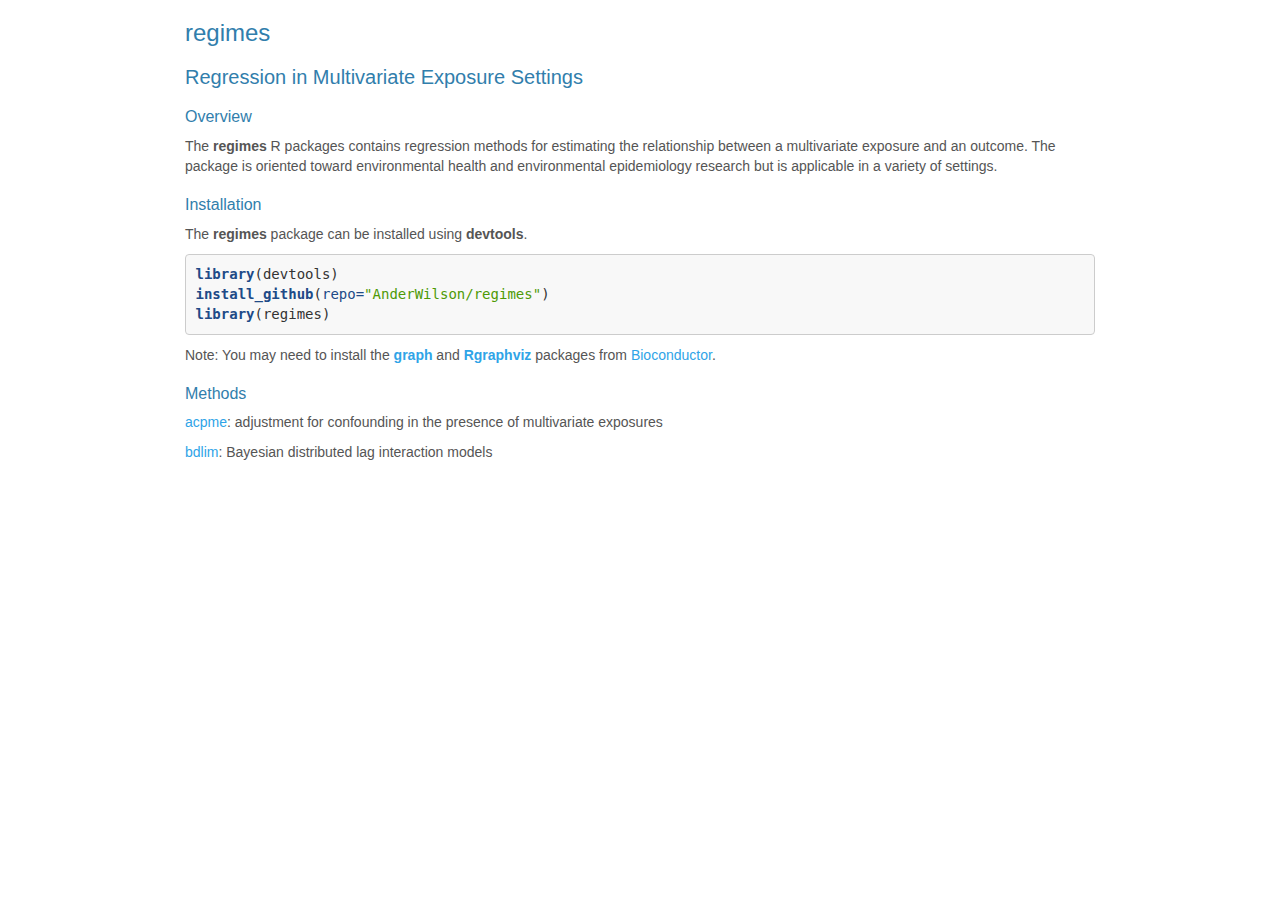
==== commit 912dfe16: "add page" ====
--- a/index.html
+++ b/index.html
@@ -106,7 +106,7 @@
 <div class="sourceCode"><pre class="sourceCode r"><code class="sourceCode r"><span class="kw">library</span>(devtools)
 <span class="kw">install_github</span>(<span class="dt">repo=</span><span class="st">&quot;AnderWilson/regimes&quot;</span>)
 <span class="kw">library</span>(regimes)</code></pre></div>
-<p>Note: You may need to install the <a href="http://bioconductor.org/packages/release/bioc/html/graph.html"><strong>graph</strong></a> and <a href="http://bioconductor.org/packages/release/bioc/html/Rgraphviz.html"><strong>Rgraphviz</strong></a> from <a href="http://bioconductor.org">Bioconductor</a>.</p>
+<p>Note: You may need to install the <a href="http://bioconductor.org/packages/release/bioc/html/graph.html"><strong>graph</strong></a> and <a href="http://bioconductor.org/packages/release/bioc/html/Rgraphviz.html"><strong>Rgraphviz</strong></a> packages from <a href="http://bioconductor.org">Bioconductor</a>.</p>
 </div>
 <div id="methods" class="section level3">
 <h3>Methods</h3>
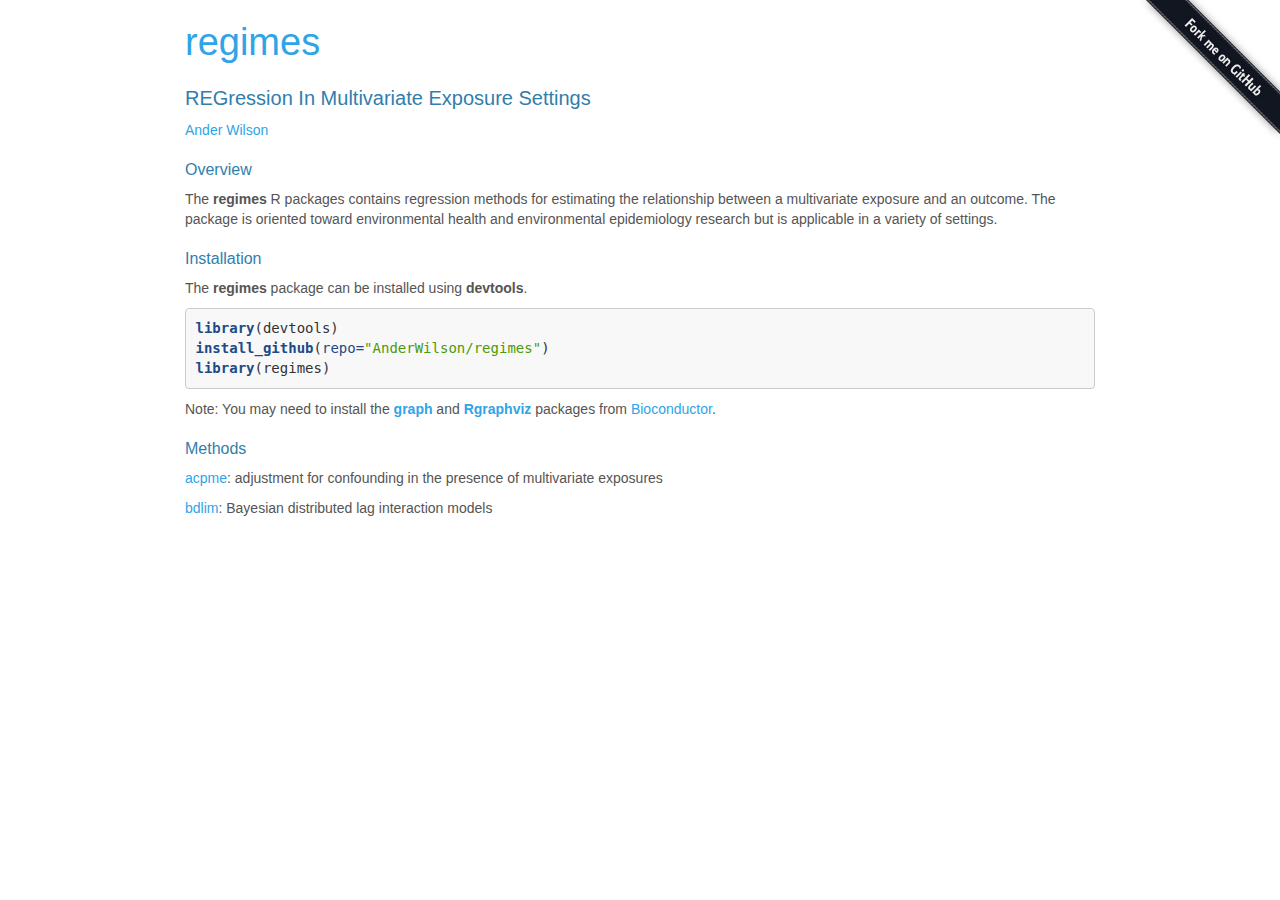
==== commit 96aa3bce: "change analytics" ====
--- a/index.html
+++ b/index.html
@@ -10,14 +10,15 @@
 
 
 
+
 <title>regimes</title>
 
-<script src="[data-uri]"></script>
+<script src="[data-uri]"></script>
 <meta name="viewport" content="width=device-width, initial-scale=1" />
-<link href="data:text/css;charset=utf-8,html%7Bfont%2Dfamily%3Asans%2Dserif%3B%2Dms%2Dtext%2Dsize%2Dadjust%3A100%25%3B%2Dwebkit%2Dtext%2Dsize%2Dadjust%3A100%25%7Dbody%7Bmargin%3A0%7Darticle%2Caside%2Cdetails%2Cfigcaption%2Cfigure%2Cfooter%2Cheader%2Chgroup%2Cmain%2Cmenu%2Cnav%2Csection%2Csummary%7Bdisplay%3Ablock%7Daudio%2Ccanvas%2Cprogress%2Cvideo%7Bdisplay%3Ainline%2Dblock%3Bvertical%2Dalign%3Abaseline%7Daudio%3Anot%28%5Bcontrols%5D%29%7Bdisplay%3Anone%3Bheight%3A0%7D%5Bhidden%5D%2Ctemplate%7Bdisplay%3Anone%7Da%7Bbackground%2Dcolor%3Atransparent%7Da%3Aactive%2Ca%3Ahover%7Boutline%3A0%7Dabbr%5Btitle%5D%7Bborder%2Dbottom%3A1px%20dotted%7Db%2Cstrong%7Bfont%2Dweight%3Abold%7Ddfn%7Bfont%2Dstyle%3Aitalic%7Dh1%7Bfont%2Dsize%3A2em%3Bmargin%3A0%2E67em%200%7Dmark%7Bbackground%3A%23ff0%3Bcolor%3A%23000%7Dsmall%7Bfont%2Dsize%3A80%25%7Dsub%2Csup%7Bfont%2Dsize%3A75%25%3Bline%2Dheight%3A0%3Bposition%3Arelative%3Bvertical%2Dalign%3Abaseline%7Dsup%7Btop%3A%2D0%2E5em%7Dsub%7Bbottom%3A%2D0%2E25em%7Dimg%7Bborder%3A0%7Dsvg%3Anot%28%3Aroot%29%7Boverflow%3Ahidden%7Dfigure%7Bmargin%3A1em%2040px%7Dhr%7B%2Dmoz%2Dbox%2Dsizing%3Acontent%2Dbox%3B%2Dwebkit%2Dbox%2Dsizing%3Acontent%2Dbox%3Bbox%2Dsizing%3Acontent%2Dbox%3Bheight%3A0%7Dpre%7Boverflow%3Aauto%7Dcode%2Ckbd%2Cpre%2Csamp%7Bfont%2Dfamily%3Amonospace%2C%20monospace%3Bfont%2Dsize%3A1em%7Dbutton%2Cinput%2Coptgroup%2Cselect%2Ctextarea%7Bcolor%3Ainherit%3Bfont%3Ainherit%3Bmargin%3A0%7Dbutton%7Boverflow%3Avisible%7Dbutton%2Cselect%7Btext%2Dtransform%3Anone%7Dbutton%2Chtml%20input%5Btype%3D%22button%22%5D%2Cinput%5Btype%3D%22reset%22%5D%2Cinput%5Btype%3D%22submit%22%5D%7B%2Dwebkit%2Dappearance%3Abutton%3Bcursor%3Apointer%7Dbutton%5Bdisabled%5D%2Chtml%20input%5Bdisabled%5D%7Bcursor%3Adefault%7Dbutton%3A%3A%2Dmoz%2Dfocus%2Dinner%2Cinput%3A%3A%2Dmoz%2Dfocus%2Dinner%7Bborder%3A0%3Bpadding%3A0%7Dinput%7Bline%2Dheight%3Anormal%7Dinput%5Btype%3D%22checkbox%22%5D%2Cinput%5Btype%3D%22radio%22%5D%7B%2Dwebkit%2Dbox%2Dsizing%3Aborder%2Dbox%3B%2Dmoz%2Dbox%2Dsizing%3Aborder%2Dbox%3Bbox%2Dsizing%3Aborder%2Dbox%3Bpadding%3A0%7Dinput%5Btype%3D%22number%22%5D%3A%3A%2Dwebkit%2Dinner%2Dspin%2Dbutton%2Cinput%5Btype%3D%22number%22%5D%3A%3A%2Dwebkit%2Douter%2Dspin%2Dbutton%7Bheight%3Aauto%7Dinput%5Btype%3D%22search%22%5D%7B%2Dwebkit%2Dappearance%3Atextfield%3B%2Dmoz%2Dbox%2Dsizing%3Acontent%2Dbox%3B%2Dwebkit%2Dbox%2Dsizing%3Acontent%2Dbox%3Bbox%2Dsizing%3Acontent%2Dbox%7Dinput%5Btype%3D%22search%22%5D%3A%3A%2Dwebkit%2Dsearch%2Dcancel%2Dbutton%2Cinput%5Btype%3D%22search%22%5D%3A%3A%2Dwebkit%2Dsearch%2Ddecoration%7B%2Dwebkit%2Dappearance%3Anone%7Dfieldset%7Bborder%3A1px%20solid%20%23c0c0c0%3Bmargin%3A0%202px%3Bpadding%3A0%2E35em%200%2E625em%200%2E75em%7Dlegend%7Bborder%3A0%3Bpadding%3A0%7Dtextarea%7Boverflow%3Aauto%7Doptgroup%7Bfont%2Dweight%3Abold%7Dtable%7Bborder%2Dcollapse%3Acollapse%3Bborder%2Dspacing%3A0%7Dtd%2Cth%7Bpadding%3A0%7D%40media%20print%7B%2A%2C%2A%3Abefore%2C%2A%3Aafter%7Bbackground%3Atransparent%20%21important%3Bcolor%3A%23000%20%21important%3B%2Dwebkit%2Dbox%2Dshadow%3Anone%20%21important%3Bbox%2Dshadow%3Anone%20%21important%3Btext%2Dshadow%3Anone%20%21important%7Da%2Ca%3Avisited%7Btext%2Ddecoration%3Aunderline%7Da%5Bhref%5D%3Aafter%7Bcontent%3A%22%20%28%22%20attr%28href%29%20%22%29%22%7Dabbr%5Btitle%5D%3Aafter%7Bcontent%3A%22%20%28%22%20attr%28title%29%20%22%29%22%7Da%5Bhref%5E%3D%22%23%22%5D%3Aafter%2Ca%5Bhref%5E%3D%22javascript%3A%22%5D%3Aafter%7Bcontent%3A%22%22%7Dpre%2Cblockquote%7Bborder%3A1px%20solid%20%23999%3Bpage%2Dbreak%2Dinside%3Aavoid%7Dthead%7Bdisplay%3Atable%2Dheader%2Dgroup%7Dtr%2Cimg%7Bpage%2Dbreak%2Dinside%3Aavoid%7Dimg%7Bmax%2Dwidth%3A100%25%20%21important%7Dp%2Ch2%2Ch3%7Borphans%3A3%3Bwidows%3A3%7Dh2%2Ch3%7Bpage%2Dbreak%2Dafter%3Aavoid%7Dselect%7Bbackground%3A%23fff%20%21important%7D%2Enavbar%7Bdisplay%3Anone%7D%2Ebtn%3E%2Ecaret%2C%2Edropup%3E%2Ebtn%3E%2Ecaret%7Bborder%2Dtop%2Dcolor%3A%23000%20%21important%7D%2Elabel%7Bborder%3A1px%20solid%20%23000%7D%2Etable%7Bborder%2Dcollapse%3Acollapse%20%21important%7D%2Etable%20td%2C%2Etable%20th%7Bbackground%2Dcolor%3A%23fff%20%21important%7D%2Etable%2Dbordered%20th%2C%2Etable%2Dbordered%20td%7Bborder%3A1px%20solid%20%23ddd%20%21important%7D%7D%40font%2Dface%7Bfont%2Dfamily%3A%27Glyphicons%20Halflings%27%3Bsrc%3Adata%3Aapplication%2Fvnd%2Ems%2Dfontobject%3Bbase64%2Cb08AABFOAAACAAIABAAAAAAABQAAAAAAAAABAJABAAAEAExQAAAAAAAAAAAAAAAAAAAAAAEAAAAAAAAAjPL%[base64]%2FGIypoPBp1Fx0xGTbQdxoAU51YoZ9RXGB0bXNPyK3JLMApRwa%2FIMy1PPoJDx39kimekZX1c%2BDSW41tEZBuFiwdwx1dRoPVA2vWPSlsSDqhNkqYfhrqlVUGD0J3HEAgZavmtLnDC5WBriSpD8Uk02KsUkJ9vCFz2CZXAd5viwGZ2xcVYRPa1bEIai51nMYlbL2ERuB2TCzLAbPWWRZ3%2FsZ%2FKBjLk8%2FgAZzK1OaxNw4oGBbsNhx6Reg5HRFVCrwa15kGmJEy5kX1YypVm%2FHo7TjKP3l%2B%2FnuCTOyiOa6S8QEJbuiGYNlCnM7tHChCHRRQHXQh7yPXASlcvc5KrNKol6orb35kbo%2BiEwl8d230cfWPwTy00bFDRYURYGchbwsoDcaR2AJsFGCrbWCzBdQ0qCobWwLfueqAzSkzaHX3yCjDlGYPV0VZqVXlqbr4poRaG5NNPMDv5MCHkLSFyABMRBhMiGSZiDgABYmwsLWDjUZCUnHwvXt0VAUy4%2FqjwVgjfUqp1evzUqutJB7DW99Cq5aEhGePsa4omKUp7LnSQUz%2BZq51pU72ApMxkaVZE9jF3IGKVnF0GlK1E6iqLJXFzy1BEv6Kr0ngCzIgVANRwCkVHYJj86Sv2dzqgVrjYKlg8W94FbPGQghEbTakZ4AoS9h0u39DOoRJTA2iirs9xa5m9Ir0KwkogoqFNVDbTIGO0%2FWuJYfp61Kq0bhgbcbnvbTDj4HBESsXMdvrvpp7Owf%2FS2EbndoEoglO%2FjigGAuLUTUmG07ZGlRCZ4QZLu81tPEgTtAvF99BxfnxNslgVYH5Jc4AfHwsiktDBO4wjgjizFMsIeBTGmIYrhtrK3tvtBu5tYB0PDMXILUkFYPM%2B5yLLGOU9DtoDLYWLQig%2B8wNRZbJZZWeK5JyKNwumLgP7X6pqgiZMFUvfCTl6Urx1gUOjzhcICumUUsiNESZCmTANkgHoh%2BKU0t1fgQYOBkNfp4MRiJysezS1Vz%2BahE7ohM0iJBn4I%2BT9RJN%2FuQk6SjQGwC%2Bom%2FSD7Zq2RxvcSjtdxHfo7NtktA46mEg5gBkTtMKu7oFb1KgqwqBLzQqZI%2Fs4QSRhYF3ani1URTcMD38kDDqlc3DChmYJTCR9WpaWrYFiXeNi7jYa1Oe%2BSP30gxVyeC10DYOakGpWaU1qkQ9OXlujEbM4A6A%2BQ243TA2QnI8mKzNXNo1HPN1CFawST6uC9dkyQTqq5bOKkkuGjz0nkj35Sr%2BQ%2FkLGg2iQMrTKImSGshnX7%2F0Jyh0JziDbTzxp3IrbosXgpchLcBJpLLUBrFbt%2FU6qXqAaNFJoeBItBoqgQlPZkpTq31s5VZsgIkFupAno5G9oKwCGRqv5294xFqOrEpewcjx%2Be06mxDkN85c0ckmWmMzbkFX9YHAf83p0EsnBywjZbcPxZw91kqg7voxasp3VfDhEDAufUx0MTddLO5kCyKkUBwOm%2FMurQH4bJQgK%2Bp14dkBBhgxpBUkTlSbTE8DDu9qKiDSCtvmPY7FRMn0wuS6XR7J%2BnpjjeaDNwiOgIKUWCP9aLb%2BXpc4toQCryp6gjCVq1Cl1Di%2BtEx4WnBp2hmGZpEksZwTSggXuqAWD4B7WAMcir2wmA%2BI43ECxUSeTDT%2BxgR3O4XFPOGxHh09lxpScampLahUbICao0db7%2F%2F%2B4CBMcCokQ7aOQ02MOzh0NEaJGGOvPR1t4sY1I55lNfQ3IkF04onnAomXxiNg2EbBbPTMBBlv%2BggPSmkb4GNFW6Ehd6nDzJlnIXFfzr1bVWQlfylDodFBbhCDf%2FVB13j441dc2rx3h4hfAWIJuZqbH%2Fwbuafg%2FnTQJ9bnMfR3U6TwYgDQJIOPOtmZW4ZHsR2VifZGaC6Pzv4ZzC2nSAaqSe09F9MxuI4UmUVA2RAUqBUIETEIAhB%2BtBhsxhVMXUmv3RPe1grhYWLM%2BPHwwO5W069qIgDXtETXZQ3741DSk%2BvO6y8k%2F7Mg6GFC5fSK02yXZ1XV0NZe8iknoIbSFnDm%2BbMP%2BBCQhoLKOeU3FVNQ%2BgPEntwkHT950cQYEYQc%2FXuL4nxwcRW2bIN%2ByskPaD5Rz6lN8LW5IDLYfuvhxlLcjWXSADeTshWsJk%2FHCuRbwjqLcx66fc6UlF33HipliQ1cvfKlgRpVcsmIsiYnJjzJIovUyqi%2F2OTQcIwt%2B3WW44BAQh%2F2GymOIscSpIt0YUePiwOCJN%2BQ60lqkSRbWi10lotzgWZsqzEI7OGFGeIoFyqli41%2FNn7LfLQ0qtxkaAwbsKZQ0D9s%2FwhBqoxhAlxCVNVF%2FJ6rsUBQ49MLtR3ICtKPLKZ%2FQPEeIRgWUNLbNR3v3tTaL8uiXO%2BOj3tSJc56KJHol9nGPuclbrQpCn4keT05ETSOQ%2FDwwKjCRLgIzBi7x%2BU7ByTZGUWcGLPY0VtXWC7kQ38C5thIGJx%2FxLM3KsoGyRwC5AFUNWPzU0QBCaVXo6z1NCclLuPVA8%2FwWuNhiAG9CPPSSlIOCuh2AQM1d6MyIEIQArIa9YenQ5ug37h9gPNDHVLImcjE91ewI7pz7HgOEVqTD%2FjREYRtEoDIfgxzDePkVvHWJAtcpCJ%2Bg2o4akZpphRUQ0U92lJcKZGJI9mnpl8UVzpMi8SBGXUAPpgcS2cDAusSE6q0hNibhCgZHLReLsA%2BSv8wF6LiDL3TogB1DsO%2FHeMg0ETucRO2hIOvbp1NVkFMclluNmBQbTy%2Bosr2bJ7oWdUtSHi1s%2B2vWxq8njY1eW4BCVr2EqSyIUuFKS9iwVF5FBGeg0hRcHwCKMtqYLBfvVSYXHdGZK3Ug95C2d%2B3t9ZWEYqq6F4TocgcDS4tI8cvEEXK1%2ByB9RofdKpHoA3eP9%2FB%2FEBG%2BIgvmwZ4Iir1SOYFEtUG%2FoVkECQqoPTdHoNpQKpA9K9k7TisAUBsKPtWgBriyeOxs1o%2B4KCIFumN744dH3Yf7X8F426LGtEhFLULhlKFgXF8Wq2D6kFSBkViLad9D9U%2FP6A%2Fr8SE7jsr9s%2Bsb5ODWI5uS6BkZJI5RQ5QDVZ5%2FKOG6Dzc1RLQKAdGkgwLiZLQdEYQ9yhQLtD5kWr4wGHTv4GqloWePyHYyuy3Ek3iQVQkdkAz0MxcsHzccdMLO8KFh7ywo4jXywraIhIicAI4dWdD5wEXBhsMklzbWc8zi8opC3IlPsLXHCWOqOgq4iPU6xyDS2tdSLnlhSFjsCCWvMRt5TAI30EHR4f16NYyzoG%2FoKgCUsW4182Wvj5gpb0bGGLe8YRIYRGVgF2hwIlEfm7eUwwLZWW%2BmmBZPggPnIKI0b6G%2BlHCncx0wkaVPRQpZKWIIrzh4yC4Ar2vTKzhVKSutNi1dSzmM73AGUXSBJrQH5J4Dfb%2BRU25tYrIVdLr4ogiwTE2i2hl39ffJWHNTSWq3PvVJplNqDTJgJcvCHYoQAuHeOew0gZGfmX3p4D0aSr1BhXbXRA1qipfS6LiggtiT1eDg4FTCWwCdAFC9FCOZ52EdrFetMBxUdC0dfnqpr0mELJE2m5FVMvwplyf0XIKclHa6%2FQrw%2FFOVkVKK71Ab5iAVWm4GA3HnkCJhYkW06XJ3TDGB9YhVW9RuC39AFUcFWwU5eTNzuck7IQty7ZC9IjAGNHuZhQ8yDWZhGUoNyhDcKYQiUDqAC782makzJ1o3XJFIEDXgObv%2BTlS%2FdAr5rn2C%2FCDmkI0WO3cSTJwSLrS5dBdkyfpxAu4XghB3jgGShG8UCorOibUp7NciZgEDLmT6eOxDegpLRk7HomganEaTmRZAAMrhobApDjFWtOxht%2BNQngtKVgGL2yy6Qnsmju6DAg4d%2FRvxHa5mBaEMcBekCMtwaPPGeKFPMsgAJTidusMLUbTAUBJMOmXRwhONkoLPqBhpTuLSYN%2Bf8aeX1NKSxF2OUST9ezObkHETTsr04iWClpoFDE8OdIiDPQJqkHhnUPTcE43OsKBGS%2Fzk6F57sqVmhZKjPxle2S%2BiIE%2BMXOiTOoRKF0Q7mbNRYGPZDp5eIdPOZHboa4CTvwnlZb0zCOW6kZJh6klDDvYghmQ2FCDKB5DD%2B0nImiNcfSzaGT8aSPzEZjMQ2GPpA1Ws4Xeysyv0zSSMVVsiOoiowo2SfYFdapUBsWIoRXMAKYdguyVcwqX%2BzVWYLiNddi8p%2BxMV4dQIoUs6SQ4C1%2FBjtBw0ocOzLmMkEv5D8N4%2FZu4gYA4ryDb5Y3gkIxdb37qMCWYmDGgsyEE00y3BZ4FgyT%2FdJLHxMQwx0gViQjWL0QyBfcufCgRYYGiCHrxez874MrcqldLCEQLkCCK6pWCnULCh%2BVK6FW%2B1nm%2BN668e16QTKWprvRw3mkwitjPefHt5QKrVumkXsvsVrHdAJrodfWckxhhzknXZ8cMVIvKphJVfhvWbhoZbbgo3fygOr8PlKcVEYLTmUbjp8rTFlPRtPrdA8tljZ0REfnhwApCZ65Igtn1gBROJdPCCb9ZIqlQUq3W89ZjSgSnUz8nEBW03JCcQ%2FSxouQtYBE7ichYHbASPB5J1%2FzVfPINn38CqTMws1KKo%2FyvNXpDgBvCI08SBLSwX5Szp6WlpzoPEio8DsNzZQqgUMoq0%2BNMALrygrOlErJohXvIJ%2F0IqziZok6OuApG2eoGAEFsTc6yWf9eRcklYZRO3PkA%2BW8aN5ME8aLNC3Kdwtm64WyqytOEW1WQIg6bOFHAs1ovo3OfCvvZASxBcxg2SRCRTTJDBKajFH0LL1kSBroe6L9xvVxMCIFS7Zo6y4ZOEIkAI9QtGVIKKBlCvUUEq2S8FiR7VkJGbvBFaS6UzQV%2BayV6NKw62tbJbEjkJ7AMC17DK399DZr%2FtE5sUtaAPwaHNj9VCoVB4VAG0iNI9IjDo0mr97FWjYeDRSr3pstZTVZ6nj5Vp3IbssG3g0r9E2eSmHY97LYobIHPnEGkKDJP15WPWtwMgS8HeLd6NEnP4mIFlRJB4zLeDeoBElpUNRIQMzLbRQsGLj3DZhQytDQPLAUE9JWHiLKAJxVTOJNZsObEiutLqwox%2BM51t7vJQhBeQm2i5bTa4D8qIUjqI1sL9G6Vha6U6IPUabeCUMIufG%2F%2F6USyxymXNlfnVinkNvKZGUjz0EWKIgZEC4WkUEr%2BgP%2BFpkIPUVM%2BQEJPxFxKDlpBEeiUSaTgCm4sEfRnBxu0eF%2FLgLp0IFHMEt8aZrsQzTF3wRw8TdpzHNGMZrHHa6nU8KCQppWBVpJ8b2Xjq278mtoTfrgfAMSAm3cYEcDw%2BzcSsXTaUyd2PH6DCU0DdBiauxpsyoKlAh9IUAzS32X%2F0d3x7h4gL36Q5sC4YzkbttmSwhenP5pxxrBEEcoAohUGB1jHGtB2%2BI0FEcCM2y8EY1e2NPXJS7wp7APp46lC7gSit7FEFQCIDnNX%2F196lJs%2BgXTyJrXAze%2FQ%2B9GEFC7p5W7W5FEooh5QlO01B1OcYDH4VTmRSO8fHPjRo4FkT9GrnUZw9pXnDplu0YFyOaAsLOkxdsu2gfYJ%2BDzBNihSUutbDbDy7VKS3KwwUTChYQkWCmldyS%2Fy05EvDGbLbpkDfbbHNGEhTSiaAEDmoKTERX3pEuKYJT%2FlNS4IawkdDACC5Jk4hgNa2EGV8yblsXoSHDrqHDJs4JDXLLA67oCyia7LABDzBMInY5gnZCpFuyyuaWXjKHRgy409j2wNaI1bGlosUnhaB5iqHHZf2%2BbDPpsIwoahsWRL69BhhyPHQBUNCyBR%2BUJzMOBRMxTVhNsS0%2B1n5kboqmNZcC%2Bt6HYVscRaBeox%2Fvv3%2FxwdoUoRvs6CamykRGihd8HTNaL%2BxRuoo3QVZvFT7xS9opWLiNbQRti9PXbNg0J5WDsxaNesdmkYOcwpiqsURuor%2BS8hhgWniGGll%2BtD55enFSsyATy9MonNXUJV5Q7eAouzR%2FP4HlA5YWBYYjm6NDAEk%2Bx9On0MGm65%2FEm1GKndnRp4cv%2FjFAdM7hnXsaXnGKAeK4aE%2F6BhOq1%2FAWmgCMQ4zC8G0wBzhuMSeeVhgAl0jpwicoR64K%2BBYlYbWz0gTGAGtI3puhx3F5%2F5QKXradYFuhJPYWq3ITCUUNLpugdVBegedngCO%[base64]%2FTpoHYkh9BeeAwpmi9Kbo%2Fm88ob17pFzKP2lJpfWxbyD3PccS041A0MQWUqNDHOPOFt57Q6TiHQEKJQsI4v1JqcD7Q3orOdsLvExRQwS0nlUtV%2FpQbx0wSlrRSneWAQ%2FJhPaT6rMvIcid93ahrnKe34YxGA3D30BI2lEiLGh5iAUkBLBoXRshvpjGJGLzGcvonIqzVubgEJv4mbEl7JggQUWb6AYaQMmGUXEwIjylByVLbgcEbUQL5RFiRkX%2FbOhzb9XavzmFpR0cOdx3etgoaCPbiL5gR8o0wJNdPMCYcmyP0SDmmsW8o0O%2Fy5HNRxqz3IhmaxvIT%2FxpN8Pj%2Bx4i%2FGawfTOod%2BpvHN9BMNQUKG555l7yAKsma4r8JwVm6gxqBECXHA3e%2BdCsONR41WrcokynYzYqB0xlCdg9Nu%2FVL4rgwOiTVy8K70TghEjAOHeFBYvGwmkrDIzlwQsyBsr3K%2FEBFKO8UQ6J1hU%2FYGFA8fGgTnBoNnAmZc%2B9S%2BXnpbpJ4QKgdip6TZnI6woSQaYgxGpdaxxSuQkxu0avCBOSwchx0SS0x5HgR6iz9AkbeoDFTnGInFfbnMUP%2B8p3uSQu2CVkHxeVeEMICXKlVDsj89UY7AfyMvxTyws7ilT3y4zYSLVToLb1IwDJHJ804mZKVSKgSOa0mHCQrjWQLaz9LrCiISicIHspx5moJ%2F3Ng4rjU8aMqTDl5gjJAFgAMupkEoWEalYEtHh8CvvMqUP0Ra4v6BRr%2BdgNXFRLo%2BjKWRhaP4x63qqfsnw%2B%2FlDAo2doOxQP7GwahE%2BiZ2OX2l5DodFT8bGiL0YglcRmgDoYIEaRBLqdbj7HFD8xfZz45H2Tg6upN9XjuGCxtdxuVuRjssowtewrBo9gBM3T7d77hNjF9rd8QTMjwGLx3oWax6aa17t0I2gcG6kcQgw%2FphwfsB4gsCGgMGZU8P%2BORAg4iQDmTP9XqByg%2BjtRqWtpaHjiHSL8CNah084UP6Rfjx8GU2eaRw4mH%2BA9Ad42DummqhAj0%2FeMNS3V8lEHUSc1ntW779KspgJUBtJQEpS59ODiBRghAyioIrf%2FKoPh0eAJWqxh%2BSurG%2F5xVdzZBLgKEiYy4izBuKhCRIhfoADEt%2FB%2BirTWSOZVkcfzWBbA%2FAO817phMFhWQnvTwzjirEna6JgrjgHyk%2B8nWk0k06KkkSOOryl2OrOta3U1Vai9SLWxcE3cY161P64wA5VUgBExRGc8qtWCkEHIJfWtybVbTm%2BhrXnbVSsP4ucJTC9onJ8N4r9lRaV%2Fc4a2SZKmPNCgEUW7LDBXhvFxUvZYtnIuGD61WQtIrDXUc13hksUbImFeHrIBgvnG4ogmKBk5CClzY5DWqCCMzdrHBGSSOTyO%2BE8inLMGSApQqKJB3XKm%2F%2FMFoO17KuwfwqcaqjAyaJ5JOWW1Myr%2Fs7ZQiw%2FPqVAMH%2BlK6DYqjGUMcAXnVxy6z6CDl6j5mDa5EG4j8C6pr0hKyRNnoiR1vl9DWOfC2%2BM4v44bO3onXro%2BNlz00ZlGV2ICJ5CcCazVCJHIETBqVFhGT7KSBdNDv5ILpSacSTL0S6fX%2FP1CEIT5NZgcwpI0rkV7LqiHRoLUAPjXEqCZ5mLntX5JkkUEelCsU2tXCMZ6cZivQI6hYQNbXl4nc1sSNtBUTkQ8Y442KxRe7Uy5yOzB%2BUlA3MhvFmXweJJj%2F%2BG%2BqwJFWFLNYp0JhzD%2B4sl4JYn6a%2FvShCCo8hchMfrswjZgUqiToKfoOGaHdIAnKE%2BiEedBkyLwMSoNVX83TJERFy8PLMpBjsXtBITuS9lpPCTVl%2Fvs2Aqzlzwnj7lpl6VX%2FQ74tWqUSzaKziwue1phr9BpcZjNc%2FGXuJUq15TMDnCsJS0X2wAtW5JQA5MaTyUH4cDRif3MDxZx3Se89P4WSIvEEeLjToJbXf%2FrRhBMtRevJxuf%2Fs8EK4woZOFli3yTq3xqjBjrlierqgmUpFA15HFkeUOuLDjuhzLDjAGKK6WThTynzd%2FtCQWU3Nzd8%2Fa0q%2FxwZYn%2FUPEHU6lsdG%2Fn8gN%2BYACURCU%2BW%2FldrXpdUK7WxhgWmNd%2BLDoQFCU0sFyHn3KqFz%2BIg9e2C5oe9EOi7KdTBxPE1k4k5tkX%2FoZzSih8DJDFd%2BrITKNSsAAGtscSW9VDasqkEamMzeUOhRqRRAj9lc%2B7An2YOdL46GdcOLAsgYaFsR9hs0ToUzZ9rFRLG1%2F7eYLz1l5ijumbe1druwaHNFzZjtwt%2Bn7paZaMZu2EIx%2BlxX%2F2SBrWJQQM0wmE19eWrGPIVMeAzVWWRp76m1skeqzaBBZ6So4eD8Gpv31bn%2BnO4WG%2FOg%2FB7xQu9kpA3eZL3w9cwzrZfMmbUSk5OiF3Qx7bQYhL0VoUQQP3Hmps1bBJDQU0qAJpWwnb4iFOMBthzwP81ilVnh1bIuk0C9Xe%2B1kSK%2FK%2FMYOh7vIa7ghqGEKzCiHrehs3cA1pzgec5NpLDtCqMPp1GVECA4QZKiZX0hQ%2FGqjOhhObmpH0vwx0WHctTrmGC84Ub6BOQVdXIqoxqMVNhQjd%2B0CYMRk1zp6%2FPnIOsW7k%2BhQEruSB7%2BDEGv1lziYEEwur9gsigQBG8EJ3zeigdA74WvD0h2IbdNzPw3okAFsdmi3qKH41lxijDPDtvZcEzXwUnRNn4WpCP3vPNHhO8czUiYjRn6GRIQ4SymW9MhjUu%2FjbWOhOqNeh9OSRNh1EaFZcalxYnJMLCpTlEDttzYxhNCcZ86PUpbEkFmkU5HRiAF9AahZ8jQ769NUzJGkq9YLj9HWZLEK%2BIryXyPLZHAAHsBSe5moWq2RRQT655EACRYKQ1AR2mNQU6hNdrqLyfpSeJ5PrccWf3dXVxmIidWyyIkCm1v1oFYgyGcXwrCRPXPMLYHRFvGVuYyAUhzgYntJmDhE4VCNKoSxWlSFiFuMGumZHJnCJyAdT%2BHcgUhIEJZgWOjmy%[base64]%2B3Ln3oFDETvxxiaDT3roIpaWwEEjRlhjvs9ZKiU2o1HJOMuVRFAA5fWzMgAqSKDaSLNQcQZbaFzsgKxXWIvjaOqsoiS0kA1bx2TN4NrJBVMJcmRWNIqrjepyobiDa9yXYKmJvgQWZhEBvF8wEx0pMQqCzcf9JemmcVMROHpvzARvqDrI5WOXmah0Zkh%2B6PIozOYm78ieRAJObTPxSCLuwQiRlWaLSxJ5hgIIrjsEUKPWMqRFuMgh1FsNDFw5jPGKPTWzyiSEIS6IPweoS55G9SZZ6wcpW%2BHYMSkoSETssJ3QQM9bQRo1JdCQdS1np6F5WR9wujL48y6xB4M6Y7FMnX7f22J6F5gyYVK0QlgEQxVXFUuC964aXqqhT5cX8XaZv5hVzeTU7bSoy40QuTOUjLVShZVi5iWJMAbFhku4I5QyO1x0Pm%2BcTesk5XsjnzwoAIsmXCFbWyIZQuawuVuXuR8DK92lWJDrNrbFtNbCj5sTTCx7e2Wb0UydtbZ%2F0CSIT7OnVIY0fRntwN3jNOdh7nGpmmq9CbBm1uLafMptryjPHHp7tKZEuAL7OjXHySRjUkXydXE%2BSrNxA2Um5Al8Dh3EZC5V4SFynxsMTKCAIMqEqNKzuJCQM3tvVBjRfT7xHSuCO72a6pSo2wn8%2FaXBmKI9sW2BccnPF8aML8%2Bohhb7ciWy%2Fxch7McUey2CPGCyVKaKDX8%2BSBNgqZqMLbCgZ4NPkIF6NfeH7gtElIrOqbudNqU8yyyewVZneKXuzObCUxU5b2tecTa7Jn7SE6UlSYMTkMfCs3Q7fVCaqK5k6pf%2F2wW%2F%2FosIJEgW3skUNgQHyb%2BsAi4ECMNcyjicIITuXGyXkkRIXyN50Jg3r1FpMmaQSUl9pGxnNMp8jf24vS5eX%[base64]%2FZElPE5UGO9AVnKpae3D5llVvXAHK0FIH3uE8AXFPF%2FSwx3OdCN6aViMIxEVcqv1UsLJo03R0grVOHRogBCiYVrK%[base64]%2BD5s2dyVIfDeGeBgwDnPbGYXQqwM0E%2FBCl69QtVYbUwkQZAtSB618VkAzCPAs93Ip9qWnBMX%2BRUX0PFxCACZQwpfvNvAMGrD69RE6JSyNNOvRD8v3gzw46n8oB8mFQiYiwgidAyJgrfY1SaNrL5QDEjIIgYLECALRSK49wPmSO8jZLnesJ8oFZjWJyTrfBrNRCeOMoaVxOojhX6WVAhhJ6dvBPZ4AbMXC37YPHBFKUgA7t8mCk8U07mFgWg3wbOZDgsEZBOC%2FApoLJL8CzpXhZuoEh0ntzsvrUPhE40%2BUUkCAm26DxGMecbxuJ%2BpPJct9BZL6lVcWLmHps6SSRwqmRJeypwrd3vNnIawZkqBn%2BumMrwB%2Fc%2F%2BIAx3X3Ehjr%2FzJIVUK8Luxlv5IeNoBQPnIhvJDZfGo8KIpLh8O4iRusiuQOtytJ61yCvQUGFmCxEEliRlQmkN5wrVLkx3CUrlDG3ABe14lLsoysj9hXY%2FTJpUb3tCvpw8Ez7Wb20lfIScq%2F6wGFIrBkgzjtNLBoYqAgJoKvDHcdkTRNbmMKP7Fha6v0z1qPmfqQzKW%2Bi9g0kSWn1vQuqaJyaTAX7hrJwJgfaPjJvb6wXroHZRAD5NH2E2KaWtBw9TGd9mIea9%2BPrxlBpyjnQhg6rLogT7414uB8V19PPcBZUhnNx%2Fhr1%2BtX%2F1jKG4nnHv2EtR3VOjo9oWEibOHX8508Tra1pFg4lnAwoQ2u2JcsDi7diOc%2Fuhvd8qexCvYgoI6m9VYAg7Vl0PRXiuCdgHdKDIIHG0j73u07ULaOJJ60Y178Lsgtd7zYdOUGlMCYhR2Uhyglt3KUjPCpM8MKjVS6OgTHgqD1SSQ%2BqhzInvSk8VzFP1cI8vLxtdDvH35uPzMi4mQtJCrVUqhBWbQRke9Sjt9laOS7Y9YqUkXldpaAoofKmUNsx0D7eYLc%2BspsKbO71qdmmaGglAJjo4kj6XlnIWS1hQZORC%2Fh4i%2FCdcbaFFuxb0AYMJ7EdQExeIHEdPRtCxVECvtxHzbEyldDvie9cGKwImUuI0xEL9W%2B7FhefRJ05ePV427NJDYmhOCwBDNBP5LrIiblD6aw7pSeWFA%2FlDoWYMm%2BZEcF16VDdA3ALq7hDBlLUzNTL9AoVyczpCwb7xHucfK6T64W0AnDzYLg0HYWadOMPdoP%2FlliqiAlAWP4rio6stY02elA%2FLOPBnEr6rsAqtMRsS2g6HJtNANGwpxTdZEP5Xt5mE2gPs7dE0gyQv%2BFdd8QTBEqmAeMHtNnjBtKvg7KmIZCj9303GT9mWQXZxolBupTHIhJT%2B0WN7uu1FbRp6NnSRDIj1aXRJD25s%2FAD5%2FIc2OQ0iDp7%2F3Dbv3Oa8McFBhXrPpAKzhrFANFpcnLmEVTXjq0MO5sJAPVxFbMh93VfD%2FDppG4mBzXSgVfXJeWNNxoKF8QTwcQFXwQPB7QLE2PENdF%2F4vDL9zn0ZgQ1i6Nyr35KAwetsESlUtEENQbCFOeUFb9lg4Q%2FW5lUNo2fsscGbWY4T6pynpP0Krl%2BJFEfY%2BGGHI3aj8aBO0K%2FndAEPa5FX51Niq7CEOhoB2hSpGAgBT5%2BuzxAMzSuVEeQmZIbYew4tM4UsHYdZtT%2F9ibeR1u6rlX6lBQlSBT6LQ9YUEAgmAxLkAKQL9PSm%2F3NQF4w7ZvdqRqMJ5DYZh3j3I1rDmyXyti0llyZjkLnoPtHHwZd%2BfwWVz9ztMTMCFjpKBVWAdcYhRV6wY0kRv47nqddzEhQvXsqNstE6GNiLTd8iliAfI5vfm2KjfTQwbxz2uFzaUL0A9VKWzB7VrWS0QvlqVw9VCXOB6RDSgbNtW05PB7pEz%2FHZkv%2BXQTUD8mSQ3mJk%2FEUe3%2F2ixiuDVAOBfyIscXixo%2Frh7BHtl5KSBigokAOClzsk5pj5X5S9GLKgu5AbQNotZBWU5zoIzScHQKjeFNr0MiX0Mp%2BlHmHKuaDcfU2H%2F%2FhJmeXl1nPE8E%2Fk8ULZ%2FCLYtwJWG4CHI8h5ySfOAFbkRVFJyi0KYkQ%2FfhDAjciw08ETminGEMzG%2FwOERVW0AEslZEl4sfr5AYRKGVSMzkDSQ%2FnhkipQ8y8EF9ZRGKCOxRzfpNMubhc%2Bs9lZBHqNegMaRLozjP%2Bg8CUsaVzp5Wd0ZI5SaeSdNAD1HIc0vTPw7SLi4Jpa1gGgtEY865KzsFCn6I1RvKT3r6BVdYGsBPWdVzeLfbxKi8BVQVzd9f83goEpezGYiAXT8S%2FpW37TxnZ6f%2Bog248Vvj9otMMAmzAfvCpPYmXIx6ZAKAwBH737j2KJpWyuPMnFIBfqRrEBYiTiWVjvdx5T7k0dwFjgjLrLVm28m%2FXLNfjkSOzkoh3hangxcOjvxzVDIGSxYBxI9ak%2BDsrVTPAlMWZD7OThbuxdkWjCtGwtH4QzQdpmaBsHV8Yrg1iAK64TC2WMbQJAFFciwJFPSRQ86OtUrnPSODgRE%2FhD4qWAHDlWBDy1KPUCEbpodyyU4TnaIFzU%2BtJJAes10UhzVTNE6fGDGUN33wCgAZYoIz44wHk6fDO7wGbAEwmcVQg1HGGByFjYGdwJD1joA5AM8olCJ1LlTUGB%2FkhlrmbJbCbD4Uj0GZTy06zCTjOeVkJKZzqk0nE4%2B3RmlgDHpJwCwwZKOl8SEEH%2B8TQK7R6TiIPAy%2F5M08zWqjpXg4KWF%2FMNQpvipZJ4KZfGsivxCXyinAY16NjMD%2Bkgtfc8pGpAgSyN27l%[base64]%2Bt%2BgTHgy9s1SV05LLaw7YYgNxNKt2kpiEgpahsRp%2F0tarSWdfS3AdWYIAnrT68WTwX1vtPgL7EMcIzmOpOxL7oZh%2BcoizveUkJVmjedZZlkwkno1E7%2BjVJIoz8APlgweTgHUL%[base64]%2FJ0yQqDPk4Z%2BJbbXS1tia0EBwCjgWUJsUI18clQ%2FL%2FH39pOY3jRcZFFfW7bC5v98f%2FwQjY4osg1CYvJfYmKVWbiPLEpDvlTEGLjUbCmh74cUqKtsVVr9hspTEdTKrKSRjqUHkhwgyUQeNizUsUp3cLmGnOoxPIuzYDGHFJxwclXasrQR5Pp4%2FX9adXL0zyaNRcp5govE%2FKIiLMyYKgb3rKpuxbm7t8U7GiR8qcIvzarYOuIr0z8D1QgHRWmwQj1jMXJlqpuDBiVUQD80Fnr7quJElyEAs47dXRoms8yEtA2VxNaYbJmUQ%2BlsKhyYLlk2q0QMXQSsMctgTGOka0GYae3AxbsfNKwpf8YnyAYZzDx20P8xvD5aQ4OkVtbj%2FxeO9gPGmBGT3BiXsWroQWXXm7Mw8XnUAttSlNyNEsqWLOLy5MJLmMa9m7Abm0SuOJF9RWA8VDp5xMP%2FI6LaAKUmkqt6%2Fxs1XyWrgcDo5hjmvshCSHhWpwCludJPk5i4bpUhqFw%2BRmK4VAI0O11JGtbQ64l%2By0LUdW7GarSUUwP47kW2CYDEdvsA%2FTXw0I4OPf2SvJ0FKjn7aZxxwVp2xjhpWMTDxaZMkiOxaFFLydXq16fefH2qVJybgXVpioGcKFhS4AjNTEa5T37zLo22Qv1apFD5qUjB9w8yA0vSc2RMiA7xIsRIGBTWOjHH9SZlK6QJGru7w%2Bq2GoC22fzSVxkr%2BWlT9rAABqi3RiLzDxns68PSEUIxqrqFw8oMUhIeL%2BSdTHAvw8M5C0b29DIIfScMQS0TKwvPEq3kAQvxMTC0D%2B7tnB7QNRliGiWl0NuVnIUY7QMwRkP%2FgVT2WDBX08%2BWLDc%2BiW0mz2CZ3IAvWqesMkIe3lWqMvUDL5Q33McSklm9U0P9SHgPGGVlX40diyUBp%2BpfWi%2Fh9sKTOvCRCj%2BeFIWvUXobOyAxrHlhKFGhOiw1vyKUiNMgN3k9No1jfVEpQEU35laY1OWX0u%2BF%2F3AcQq9opTw0RwEyxVosGLDgIkSdn7hs%2BIHrv2jR%2BJUh2kADlTtyX8HxtYxLUhMLj3%2FFpJAhfxzoRspqTIQicEOQtI1iv4n0xi9GiED3BLS%2BriXyEyU1v6KfcGAWCaq%2FgQ5kImR6wna1UoP6KtpT9XLI4EebxCRQriHsHkCOgDlZM8hJEHcCfGIERpbdeZFFHtE3lBjH2cIQ5p7TNVfRTwBkflxGhmddY2YfZbMF0bFv76YdpbH3dxSKmVVsblZW2xdvOxqSIQqbw536IFhJKhELagVlMG3LQqHU43e%2BRZjx4BJExsLcLX1oShyJFvhFevBTFOUF3Exw2yNBWwMCW5QA%2B7UmPhwM7AMOXRddPg6OxuaNAmiDYRKlcHo4FwUeta%2FLSOUyYddHQi3OFkb4z35KYG%2BxJAOZ8LTMyJ%2FCgARNXgZ%2FC%2BfKy8W7VwKPzhRpDnIMS0ClN6sPMpa421GfuLwApsG0C4FpdCsaLM0NtsctgKVSkeql94%2BXUmITqdGBajY4m4NmDFEk2HiFjYtNLmZSxNY1QM4KakEvIQIFts%2BOJ0QCRKvhCmQcfRAjN4VmYgb58CBUMiSUpcyuEfRFZS0SThDQPO4aFcJiNJUvlFdO0s8RaeSdpOSHscV%2BJAIchHCniOYTsEqhdLZtWVSiAw6hEDO7LI4or%2BkXTE6zB0CA9o4NUeZIpS0Fn7Q8lU4X9sZNCO0uPfjoWqOaqDVcbxBJSAs8RV9IcKmOPY%2FLDUnXDLSYfFT1xyNTWRLKRW0kFxctTIuvuU6R%2F%2F9ApGo0EHrqGH7dEmsI%2BgA0UXpfNwWFxUHz9CYK9toXP6IlTFRhuGh7z3bhwL5qzzoRAF8dkwboKslbtuftJDrshFMoBNaIvpSXyAFRCCKFOKEkzCkB3NDQB2qtV%2FANwHNea%2BAUDr6WWScJazRx4glReLp8vQ8sFtz%2BhqehlJO6MM5NMIc8%2FkWnwbE768NqCDKBi%2BpY288WynJ1CT2Kq9%2Bo6rhlUpRatsVIsacJhA%2Bq8M9X%2FUQMRZhshDAvsXwlZfxDn%2BWCfyJyLFA2s54on9a54PSC3WgchQWZLZgEl8xGrFUqCofhkvqYtXjA9XyewEKlnAtD26XlSvqtdhXOT%2Bi5BrX6S6hHVcqbZ8qbh%2BEzffUpCfTG5HULg9DQQaQ6ENkkq3DvUSAQwcxh24qkmtdRoIMDxOVDdy0T2w3afIBABsQGxnqJaAOY1gWawTUuhslaSivzrXaPcRyGhUkH0R541UbNvLKiY070WOGYY4R%2Fg1rfKhHcjoV4p45o21tldJXmpG0XsOekNlYucZlkAWkVUHtjkSeUbdfBMKrGATodKL9arS5JFVovaKRlOWbNJIS6GHxuLt8CX%2BBYQUYDfxlQrQQhL7z6vChINNDAVVN0rXxaKjegwIPOJf7rXfHBBHGpBNpaeLGFXCBrWAdpIwF6mcE7pE2z4HdIxcWkU0QA3TKjZQ%2FPNc4VwWA3OqmXuoleHBmMRLsU3ENaVgIpVnIWvBLVDYNLzVRdIefms6mo9VoRQZ6cCkQSOdK6KDkWEMZkQyIEM6QUltTfQ1xFpxUL%2FlFho06RSy0MhFQCIEh5FrTToDEgpZU4QcT%2FbYWc9XTPTTM6ZiDUk6d8MHSyFOgi3cE0Oh5I2Tv%2FThHNjxg7A0zwweFEVnLpE0Ai8Q9OWYcdB1zNKwLEBtxjc45oHjshf4AMMWhwwRhRdBnjEU3iL3TIBscW%2BvDMwGJnW4omSkqIJxsnzyWwZBg9lQCsSZ2CK25fZnAEtrlT3WZ1xUoqsQBEiEMEmCZAjQU8EhBFQSUEVhPwf6Ekh%2FQtYOKDqg%2BIfAJ8CuQ0oaANSG8CrQwYJAhV0I0D4CXAOIBYAcYMUAO4A0AuQNYAwAWgJAFzA9A0AgoIOA4ARIJoBoDTBVATUAVA%2FfmHjl6j%2B5Pa79V8K%2Fh%2FQfNvjz3P7ler%2FHHh7%2FPw68DnObsHvPy3cPPA5wScuOB7qBzX7b8SuTXQrw88fvOjUnszbV9wOhztB3%2FrTR53FdNbVFq3a82jxmuwOcluBDDjLjOjALxD3%[base64]%2FYQV6wYrughXTBCtmAFaz8VpvxWa%2FFYZ4KujsVY%2FYqr%2BxVOdCp85FSnwKkjcVGeoqJdRUiaio4xFRNgKhy0VBtoqArRXysFeyurkV1bquqMqqonq%2Bh2r6EqfoBp%2B%2BNH3jn%2B5M325m%2BzqX6%2F4%[base64]%2FZ8n7Vkfagj7JEfYwf7Cj%2FXof68j%2FW8f62DVWIarWDVaUarJi1YsWrEC1XsWq9C1XQWq1iVWMSqMBKoqEqhgSqBxKvuJV7g6ucHVwg6tqHVrg6vuFV6QquaFVwQatsDVrwatGDVnAascDVhwaoyAqiv9UO%2FqhL9UBfq%2Bn6vB%2F7kf%2B2%2Fx%2BtVskpnZEuCUxHC%2B%2FYuIK6NNKiB%2FEzIk5DuCcPq3Ew4GQBYmlqw4gUEVMiRKFQwiMCQcTgAAAAEDAWAAF5ItM%2B6bFophhd3N1nA4zIKh4NARWfqCooqII1UQ4kBYJ2AQsGyO2lAp%2B6Xiqm%2FCkfz5urtugisAuGzxeNHQh1A73Vh4dG0%2FNDkMQKtSO%2FBTm3DojsrbF3jq6kKdaxNxwpKvTKteAnM7mCQ85oHLN5AxXtO3FxElkoEAFo%2FY7SdVN5daSO3q5Y%2BGBpQAYrusw%2BEY9%2FXMmtYT6y1gbXXfGgzHr8ic6AN9hcvHwEYELAoOjr69A1yaVwaL10euR3YUZUZvQl5xZXoT8YeJLqVKFrjMLT83%2BN7REmekLvRn0TLh%2BZMzVhvjjOcuh7%2FDGoSIzhcgAEyu2q%2BgmErl0SoAyvHf0gOOHkuRFZQSSkFEDSG4HCQ838BiFt5mdNnEIYrPlCai6RoN3%2FEdkyVeA7o%2BHQvKrwD5CYAAo2RJZIeP1xRy%2BlJaWuskPYYJ6GKPdNLzxcio1M6LXHJDQbx0X1i8B9YnLsQYerRiZjBe%2B2alDqaPIASEoxCeRAUMVuivCDeCNo43Zi%2BmFz4viBZJrJMbwxhXGCv8CUG%2BGpgMJzaVH06hQdq5woKyZyKYDByVHQl05OpUqPrSuURMAxrqnfhkQENbMcnlzk3MLnnmnljBLSdHj488rWP0ithH7Mq2sETRkNmgYc3AZSu6gL%2BCk4IDhPtHR057XmxZs5enMzU7IR5rdjAD5bhqPdP0mGax4%2FBC5rzvd%2FNmFSTuivxBTftCPQY%2BTO9CX4l81r5FFfrkZ1yrTcaX%2FE35vu8hUNdTlgS2iD0q93mIVdiG%2Bzz6ZoWvKaG4axR1VGYKVxYs%2FhBQR7uUeb1mU%2F3VlT93WVa55WteFObdmuaGauUaHua6G9Lh9q5rpXj%2Fwgi3iPylvEGKzMA9lXBUjbXHUnsEBSjM4dcmrgF7f0G9lwAQt4RLmuXHbpvBr9TrIO6tAdGiB79MRHozMKD8uVjof8zfR8GjzHzhs033A2Py%2BejgTAGqXxpL%2Fw2WVk1lFTJqz%[base64]%2Bmrs3RoC4ghACgxYOijJAtdpXHsZI0rFXEhZYgy3algwWFOreuLxQmZTNtXroCxgYhVHmAFChJHArQSkYK5FLPlzPCQ38AzsClDlC4ke6RHiVatgqkBMcH5a6mGXLmcLkgxPCTi3IYssNhBMcXoBJkK7iAw%2Fq1cJO27YZZ1dgwK6TjpcOKZhOClzaJK94ByvnLhalwYwwHNGbpKKrMoiCUVvMU4ZDGftbGmdYDSWM4M18njvCm2QeRAFzCJCDrWq4fFsh0jgTZAy3lAyEhSb5p3l%2B7zqhPPDOxcQ5kAj9XEi83gCXQDB330FUKUN8JTMzokg%2BMHLm0D3oGAQxNjGVUC4qv3mNqY80W8Wma%2FG%2FRJg0Pokw2Jil%2BUKRbOEH5QZhYg2DwSICOBEYPtpPgwWBiCfyJ0YCZEGKrTfFYsGyw21JEW52PoQdw%2BSszylGkFpTMhd5kWLnyTIQai8z1ij55qLRN75GxKwkR9E1MhMUCbxmmw63GyiBjM6OORqQNMpJtSUqMssFsiIRB3bOWC1CBqx4cDrtymvUnfKZrNpclIQX0iC%2B0SWyKIyxEbrSIkB4ly9nnkYJu6fFFI5UkewzCvGzpCmkfDtvWO%2FvOQBSKG%2Bw4WeOGpxQqahRKjqs7pmglalwleZKZnV2WNi1CBepIZxSes8CtZlRI0GWmUOVcYlpvK0hUKRhWaEyXRViM53DzUU8eSDYlUJQqDMmUYc2RuqTtfeLBUIWJzpxmeJiOCoAXmCaSqYM441iWisAz0U0EQHSkfuH3o9uyZk0g2C%2B1Huy1lYiCySpvTSdjMKwTiKdQVCax08qRNA1Vs2wiL2IyamfCpg%2BlZwXvOo2sB1QB9xIdX6Bj6VzRgd4UoHI9PenyASnBA8k3EjsE1S2ipMclWB3LPJeWzSHOikaNhJsFX5zoP45XxaGhDK%2FpP%2FDIYztiS6vqMPACWcgP2kpZWjOfJBHYRQNI4tp3WUQGWpE8ZqoZEFvYJaFCTkUJPdTqeYpTEWodgDyHYOTQomy%2BoKxLC8BtejPZfK3UMphCswZ56qASoLK60kVHNgZzT8%2FUWcqkls5xsQ57uoPAv%2BCrnsSCROispXTpjPKe4ND10sCf%2FElOsPgR%2B1K2fX5hXhJfNGzBWCpiE4EjGUBgUzovLqcdL1yqDbTutsHLe0YqwBcpKRqcP65%2Fvot41Eg4cbCrFOObHzAyIO3Np2zmgIymMqrmdZ5wgWiOKMA%2BV8kKigbnyOAnZzQK1uMozbw7SBWI%2BtpCLJTN4yFsnUOPsR6JqbOmnG2mYUYJV0I%2FFDRgDb2YBKeBAzYRv4d82IRIjKNJ6kthxBIf4f6tg5Rewqogb%2BBL89Xa%2B8Y7mPwJBnr%2BqyHL3Me2KqwE3nnFG4NiIrI%2BvziW0DG1jcQIHeE7iAwtWHXwFYTmEfOmdkgt4Pr1n2vJwnSQymN0R0NLRTgAHjDVSIfITmkvlvfz7MU64jgUChw5hCXsYgG5gXyQ1osKsxCRhvPgsghFG5zI1CXCBIAwKkjyKLeqBc%2BfEUFiCvfGOta3gR%2FU26my2RNT0gywIO1yxoMTM8Mlfo35lpDQ4jfU18jrE6QiUumMhcIndvm8iDoRH8amzyNFXNUKcSoCnh5AQYr61lElsUE1avUS%2FnDanpv%2FZFa3VH2JIq5OrC2wDxYOhlkZf5BIr5I2JAQY6MewSa45Ob%2Fz%2BEjpgzBQTlG3AdVyHpu2GkjfOxGCSQ%2F4KBsYV%2B4WC4tHrRIEC3vi8DWBGimk2R3cQNWDhpiR%2F9KQZE618tdreVPJR485XjWwoxbnLTn6IZ4EjKrhRraDtVPs4zmDldmpWjWM5L49vWKkkh21cJ0GELX5Hje5CUKJRNkIrvqKWk7bw8b7gYD5fEhk7VgXTHJI0UsIqSimKH3B62CsLrQWXjB%2BoWwKWamDL6RlAYnwhMdNFIyfJuJIyo2hI%2BRLmmREVRHaJdaBYDQo4bDl91nK3Zy7hcqlXpT%2F%2Fg9jl5m4DVYTnaJOAoq7zjeA2QzPBWRnDjFKG0AJybS5gxwd7oVkVIAgAqWCrwA2TuCFHn%2BlQSxm2EjeZemixAGSIByWTtmzQII9iyI6QxlnEfiedIUpRSDRKzAojtJx830mEfqcSqHRLRGSUmpIkhYAfBXhL3h5wRAsiPnzp5CmVoG70nYHSlNBsQEOYNSYjVHmDMCMyyhMYHx%2BhksBoo78rYc0vB6ClzXpCsSQL0xuJj0lRG0q3NgS%2FgqHn0%2FdBeijOqfmwAAwNmamjdRSr62goEAhLCK0y0mqVtUz8B3F3pE3rUMN9wQoCtpvRAK3sFTK3tcPZnt6Z27rdUEcCb1qxd8b7ARVibBsC%2BRyonUCCcPwOsBKtzEuPpnx3V%2BQo3FTRLkQsTzT%2Ft5GIpAhUffp2BuiRh%2FhQEK3waIhUoJczWFQtyb9PP5ODdKmoRpQHa5EoivjH117VzUEyb9h3I8XFhYGY2GgobkujLXrm%2BbJ7HN7wo3WOTojHaQLy5ZQH60wuIar4h1s2FLyTWktIBtEtP6PSDSPebTewSizvHczvHVzmh8LyM8TZbIzBlYhsTDRW2MtA4tMbKoUyaOwZNB0EcTEoAHayrWzlDMhazQx8GCH8%2BXZI4EskKhE1hnN1De89ZjtBMDWCxLN%2B4bn5AnyOhxpTflbO1kA%2F0EGhUliSyMtWT0UMb%2BqEPinhEFYyHEbAUyp8tYuqYDRipLscjyGJA3zbmKdMTMI8V72v2ZQ8R1C6WY4qjndJBCREkDNEWaBovAOsU5JvqCCECn5%2Fq30Wfs27Q1NX3PB1CxWQYK4rW6gl2DEhCJLvzF%2BBEKd6LLjbQMVuJRpueMSQJN40n5WAdyXvuYQeXUQsoQDysgsemARNTywlJKFiZeuo5AiRfoTmTq6hkwijNVgqADIQ0SrFqBN9hK5RC2ZzmikwVm0CCZzso1HPlzzN0IP%2BQCIQZ%2FzA%2FJ0cIiWLfbbDGvgdRmzRiOWxhWyl0iXpQfpiIVEQuNo2d7rj0OZeiVOeay6x5oKlhwZCcg8KUij44xrtH4IX6UM37YQMPXh6QvlpkcPG94IVYA3iwMJ0L8LuuaogTlCTJsenAjL0PQ7L1Pi8hmGJdOqOJeVo7ECLPOdRHN4hjBEITrTPlmX622a1Nkllc%2BXvRIMYsWFbQasKlkKf0TuoImAklJXaN12zLmMOiREi6fUAhVGrkOVhqjWR2eenOmgUY7GLcmbnAqWpftrThQTmBEC5zJQBDcPyN4AoXnInBM2UJew3uo3Osd%[base64]%2BWcqIbSWx6tf5yN%2BuJkKOjROUqEcP4y6WDOTFIXxQkr7hHBS7hmbyT8AljD77OJLW4CQGYAb2Pei8bNTgMttEECV0uBXZksyIJd39JlDyojumSt0T2TM5i3S2cviYGBEzQtmTKzAFB8QEcXkZq4YmJ%2FTDWdYLS0Kazft%2Ba%2BC7HwNZAJaVEY3kfqPHY2SBxchsqiGqJLn5a%2FmjEa8QgmABHka5AWJ%2BG18I9w3WjonkFGEwKhtgp0j8YPUeYEncSOLNhhwVJnEiplRLfp6lN7z5sAMYVx%2BA71pVUbhIzIaaNzUbAarADBLMSSoXqKXumbEiOijClhzIbSA5gGB2qtutd0MjQyWBaAzJmfqki7MMaEQAOCXbwaXixbEGNFnHCqmWg8qjxIZ0oeAxEPKD1A7yRyuS4AIRwOrQJ6DxVHVPpAc7aCkBHpHC9GMxBqe9Qt62zjQGJy9sjB5efNIj3%2Fyv2r6z%2BSM%2FzuFE0Za9wOJ37u2rcQy7P6SvWZqCuEJKtvjAUTarXAcyMQRrVOlrD0HTsN2KDiUivtwmgj5U9inAK5%2BC4IqL6iNHhU7OH98NmQILOWxNwJiPwwlnf1QAEMLagJuGLoYUdlqBRDn8QcRAg9AuLhe4myJn%2FEoxUfepXHhZ8Dk0BKaH6znSNmNJJ2IRdEvxoTfFkKRNn0cEvSio6ek7OG7AZljFvqNgRejEgmOwp7toPkAA5CIjKCsWmYPIlxUdVDDj%2F6UQEQZwMPCocey9jKiCj3ryLWjtGlYDdewTAsT%2FytgOZKoG6jDf%2FUzE%2BDBwpk%2FPx891KJ7wcBDtmnc4Zr8PjCwfnWIE7Tz5Wh4XZOloMKHqBYibF9JCb589kpcmC6MqgAH60Nwcj%2BnBhrvYWI7IfIiYD0IThyXLu%2BBjtuDKdFNmVqTy8ELHUIcco0LUngtn%2BupQtGnWSsHRGOZxzUOEULCoCKWugvY7ZqEN0MDmNHqeKtmwQSOPoR%2FZ0KGKGB2wdDYj1CrZsodEQx2TukU2%2FMDvJyPuRgDSC80jH6IO5DbRYrS0rIXfANDM017avY1V29khrSTX8G%2FWm5HQ3j02j1MGoCeHm%2B25tIebrUOsJUhfKhD0EIEeXj3%2B%2BQ43UQYWPGKRd5tI6RgOxzkuNv3Ji8YcsIU0cpJNn1rQt1eBb5t%2Fe6vSIMsxyrbVRxAHaSs8%2Fijk5AW1W3ajQf6DP51FkKbjEEaQp7ThQOL8pUajXNZgjP%2BAGWp2PntYtYtaMRzL3lOTlAMAU2jKG8l3wMD%2BbxPb8RDFLiiPnwnwm42DzJDXbmbGIZ0jLkON0Ub4bgHg3f5pBR%2FoVAu0YDFztE%2Bzps%2BP3bAAWSgSxlY2S3LazAF0KZAmzACvKJ%2FMz0beXxl%2BeIEFgZCLRMTD0eI7mFnojAK95ZgCTCfQOybhXCo6576fGouBIpcPFCU9ALkeU0pQaG70p3LmSrRNvUUN3vI9R8lCXjgQBKD9twFivCVAT47aBVWQPv7zSwNj8Un%2FSFG3FqLOS5c%2BWZHKZKVGCPSmIgHEwoN5C6HgtxiaB5%2BUvBrgQmTbO5rMJ%2BCuldZzfzxgdXp9XgD508hFWCeR8zw0tDDW2xoicZACrgqgnQ48NRFvjGjGQLa0bZ%2FYIPRHYC9plKdMERvlMGhAQeqDBMhf6LZGmyElMCwEIYOo1BZ6PH7%2BWHUp1YWZa7wqK1XoOCvECZSwoJH1Mkaogtg1cnvzmDI1q5S6K8zNTnhUkglWVoNqdHdJkfg0Fxp37eM%2FnNEjkRlbYvQhIWSCHT%2FqEBqUlbxYgGY%2BMSFSRxt4bg1PVnRhKNZIXooJOn0HVNY%2FcfiwOh4kjntxHmybS7MJkM71QCMhZGbYSMrJ68qAj1YN82a3v5utE6PJoWbuOva8RkRMPNZOJG3h4NcQ9LTUNP7WRG34U%2B6pZFDjhFpbJyEq7ddJp5LrxHhOcWeKH5m0I1Q2anhxKm%2BO1yIfm7BGh7B%2FjqYiPKEBJ6cFrT2ZB6TmSyLIpnTVkU%2FYqVla2WfZcp7SSoTzv6vLYtG8AgtXlxfWZxN6Gzmta1EwxIU6yE9s0x%2FZlSkSYE8X5a7%2FVPKA%2Flig684F00nmacRk4WooPYSFBnHTa1ebr6zgD%2BMcOV4BeWlJJLrL0qnYZSAVtBA5UxpOASkxyTpYRBUMiUqxjxU%2Bce5iSPwywJQRsno2JDcLSzoQnpUALmNJE%2BWSFPdsteXHMocr%2FC0IqI26humQ1wKQoHcGmUNYBVwIFZqI1azUTzdFmIOugxHeiO7FGrlsIVmnE3L1JrCuYeQCJCpQc%2F0JCGgQIe79NvrOoYeDQJ2REZcyhK7ihxb2NeHkVj0aI0LIicFJjQk21YaBO4G64TBu2IKBTzYheH2CASyWnlbZNFDbFlJqA1Q4kIljGpwnmhmXbOSQEgWsMmsHkBZYKRUWBv9HZZ1N1JSN64WPlCBOt7zqAJMKpczyNBpzQk5o%2F%2FxDjQg86ozQyN4waltVoDaLJOfWjYqewlULt9QO8N4AqlP%2Fo1ZIqJMaZ%2FORyILlDFoGoeY2%2FswI7MBMVXSMJXCUeRsJjHIU6kNEsAqZoBDoHo8Y8pZtM%2BGL8OLfcPdBbsbvRZuDQcyyrZ42OoTsMJ2GH21od%2FRCfgHrkeCyZfMOkWTSYgXtqYxGIGLcI5gKg%2FZR2xnb1upteR3rcNGITv8oKHpUWdLK9kIZlFfEtPUNAgnOY66o0dWYJq2a0UT3usCxxDZm0UIViE7Q13vLoyXH6VgLZoJt476o2dZ1DSsnihertfmTnTdREBRHm5ASIGxMbMSITKCmV5fMqgFiewxFtxqh5yfCPkmlKNcrJfmvyKlbaqps0Oa%2FBSPXk4FJjtWF2wOHfpFY63qA49US3T180HXmbqEjYsSpRFkkOVMCBH1C9JAJTRgjCWNAjl2MSA%2BvZjADldAJGTIoWBOcOEUI4qwvBSI4hMj8m7WHoFosA0M4Q4yS8XtN%2B5emVGJDGqX8D5SVbE%2F0bWETJRyRFYKQ8umFTkY2ZnV9Lz%2BVW9hgHq%2BHYhsrghzcANy%2B02yEIiJuDFngZnEHSFnTnqDAicaKOgtLZkRXBqGS3bgcqBK6B%2BmV5G4%2BxzA1IlYTTtL30wAPCkFZuhlgsViFEnA5Rg4UXmBbXBAW7JuNvZlXTVsYDMV305DdUPX6QyUFMwndSexwLkpBDsIQ4lUnD9QoEF8QmpcQk8FJckIIkVwvETqBSrIvHRim18B7iqFwNCcFoUKmSj9cSfX37WL%2BCT4mAKH%2BS76AYlpBE3eYErTSL68qrzEKiOZo1mbN1ujQapDrmTWb1s3iBTeQMCYcYfVeS5ks0rTlCPWr9AjV%2FbgZ8To6s7qOr3%2BkRUCKT5GAAUzFlHOkmV3fJEImmhCZ4S5ivYOcC3SUx70Is%2BgfKTQfQBsES9NEX4x0WTcQkWV5JKEJNl0UV8pDmBNnC%2F4qRYIkjLTUknCCTbfLBLJzy4rnSGTntJHjdpYIWlqzxK%2BG%2BRBy22IJ8gMQIibkjgh8Y9Q2H5aenHLwEJg2iDmhQybR8G3gfKxBAZwppQkDi9rFMfLSe8Fgalu2z9mKNwe%2BF24HWYNjNI3zoQfXsIck6YiAwCMhAsEDMvxfp9PxAAxF94h42eFp8V8BZxS3g%2FoQhPG05yIyOc5GxA27VgPq%2FN9uxGcdZCP9PAWYlmmiIlMHE%2FRj3IzE8YKgGEh8OmOkN4KuO6GYyNnRhoWNSgmY9%2BVfMfhBm7xIwZPp7ggg%3D%3D%3Bsrc%3Adata%3Aapplication%2Fvnd%2Ems%2Dfontobject%3Bbase64%2Cb08AABFOAAACAAIABAAAAAAABQAAAAAAAAABAJABAAAEAExQAAAAAAAAAAAAAAAAAAAAAAEAAAAAAAAAjPL%[base64]%2FGIypoPBp1Fx0xGTbQdxoAU51YoZ9RXGB0bXNPyK3JLMApRwa%2FIMy1PPoJDx39kimekZX1c%2BDSW41tEZBuFiwdwx1dRoPVA2vWPSlsSDqhNkqYfhrqlVUGD0J3HEAgZavmtLnDC5WBriSpD8Uk02KsUkJ9vCFz2CZXAd5viwGZ2xcVYRPa1bEIai51nMYlbL2ERuB2TCzLAbPWWRZ3%2FsZ%2FKBjLk8%2FgAZzK1OaxNw4oGBbsNhx6Reg5HRFVCrwa15kGmJEy5kX1YypVm%2FHo7TjKP3l%2B%2FnuCTOyiOa6S8QEJbuiGYNlCnM7tHChCHRRQHXQh7yPXASlcvc5KrNKol6orb35kbo%2BiEwl8d230cfWPwTy00bFDRYURYGchbwsoDcaR2AJsFGCrbWCzBdQ0qCobWwLfueqAzSkzaHX3yCjDlGYPV0VZqVXlqbr4poRaG5NNPMDv5MCHkLSFyABMRBhMiGSZiDgABYmwsLWDjUZCUnHwvXt0VAUy4%2FqjwVgjfUqp1evzUqutJB7DW99Cq5aEhGePsa4omKUp7LnSQUz%2BZq51pU72ApMxkaVZE9jF3IGKVnF0GlK1E6iqLJXFzy1BEv6Kr0ngCzIgVANRwCkVHYJj86Sv2dzqgVrjYKlg8W94FbPGQghEbTakZ4AoS9h0u39DOoRJTA2iirs9xa5m9Ir0KwkogoqFNVDbTIGO0%2FWuJYfp61Kq0bhgbcbnvbTDj4HBESsXMdvrvpp7Owf%2FS2EbndoEoglO%2FjigGAuLUTUmG07ZGlRCZ4QZLu81tPEgTtAvF99BxfnxNslgVYH5Jc4AfHwsiktDBO4wjgjizFMsIeBTGmIYrhtrK3tvtBu5tYB0PDMXILUkFYPM%2B5yLLGOU9DtoDLYWLQig%2B8wNRZbJZZWeK5JyKNwumLgP7X6pqgiZMFUvfCTl6Urx1gUOjzhcICumUUsiNESZCmTANkgHoh%2BKU0t1fgQYOBkNfp4MRiJysezS1Vz%2BahE7ohM0iJBn4I%2BT9RJN%2FuQk6SjQGwC%2Bom%2FSD7Zq2RxvcSjtdxHfo7NtktA46mEg5gBkTtMKu7oFb1KgqwqBLzQqZI%2Fs4QSRhYF3ani1URTcMD38kDDqlc3DChmYJTCR9WpaWrYFiXeNi7jYa1Oe%2BSP30gxVyeC10DYOakGpWaU1qkQ9OXlujEbM4A6A%2BQ243TA2QnI8mKzNXNo1HPN1CFawST6uC9dkyQTqq5bOKkkuGjz0nkj35Sr%2BQ%2FkLGg2iQMrTKImSGshnX7%2F0Jyh0JziDbTzxp3IrbosXgpchLcBJpLLUBrFbt%2FU6qXqAaNFJoeBItBoqgQlPZkpTq31s5VZsgIkFupAno5G9oKwCGRqv5294xFqOrEpewcjx%2Be06mxDkN85c0ckmWmMzbkFX9YHAf83p0EsnBywjZbcPxZw91kqg7voxasp3VfDhEDAufUx0MTddLO5kCyKkUBwOm%2FMurQH4bJQgK%2Bp14dkBBhgxpBUkTlSbTE8DDu9qKiDSCtvmPY7FRMn0wuS6XR7J%2BnpjjeaDNwiOgIKUWCP9aLb%2BXpc4toQCryp6gjCVq1Cl1Di%2BtEx4WnBp2hmGZpEksZwTSggXuqAWD4B7WAMcir2wmA%2BI43ECxUSeTDT%2BxgR3O4XFPOGxHh09lxpScampLahUbICao0db7%2F%2F%2B4CBMcCokQ7aOQ02MOzh0NEaJGGOvPR1t4sY1I55lNfQ3IkF04onnAomXxiNg2EbBbPTMBBlv%2BggPSmkb4GNFW6Ehd6nDzJlnIXFfzr1bVWQlfylDodFBbhCDf%2FVB13j441dc2rx3h4hfAWIJuZqbH%2Fwbuafg%2FnTQJ9bnMfR3U6TwYgDQJIOPOtmZW4ZHsR2VifZGaC6Pzv4ZzC2nSAaqSe09F9MxuI4UmUVA2RAUqBUIETEIAhB%2BtBhsxhVMXUmv3RPe1grhYWLM%2BPHwwO5W069qIgDXtETXZQ3741DSk%2BvO6y8k%2F7Mg6GFC5fSK02yXZ1XV0NZe8iknoIbSFnDm%2BbMP%2BBCQhoLKOeU3FVNQ%2BgPEntwkHT950cQYEYQc%2FXuL4nxwcRW2bIN%2ByskPaD5Rz6lN8LW5IDLYfuvhxlLcjWXSADeTshWsJk%2FHCuRbwjqLcx66fc6UlF33HipliQ1cvfKlgRpVcsmIsiYnJjzJIovUyqi%2F2OTQcIwt%2B3WW44BAQh%2F2GymOIscSpIt0YUePiwOCJN%2BQ60lqkSRbWi10lotzgWZsqzEI7OGFGeIoFyqli41%2FNn7LfLQ0qtxkaAwbsKZQ0D9s%2FwhBqoxhAlxCVNVF%2FJ6rsUBQ49MLtR3ICtKPLKZ%2FQPEeIRgWUNLbNR3v3tTaL8uiXO%2BOj3tSJc56KJHol9nGPuclbrQpCn4keT05ETSOQ%2FDwwKjCRLgIzBi7x%2BU7ByTZGUWcGLPY0VtXWC7kQ38C5thIGJx%2FxLM3KsoGyRwC5AFUNWPzU0QBCaVXo6z1NCclLuPVA8%2FwWuNhiAG9CPPSSlIOCuh2AQM1d6MyIEIQArIa9YenQ5ug37h9gPNDHVLImcjE91ewI7pz7HgOEVqTD%2FjREYRtEoDIfgxzDePkVvHWJAtcpCJ%2Bg2o4akZpphRUQ0U92lJcKZGJI9mnpl8UVzpMi8SBGXUAPpgcS2cDAusSE6q0hNibhCgZHLReLsA%2BSv8wF6LiDL3TogB1DsO%2FHeMg0ETucRO2hIOvbp1NVkFMclluNmBQbTy%2Bosr2bJ7oWdUtSHi1s%2B2vWxq8njY1eW4BCVr2EqSyIUuFKS9iwVF5FBGeg0hRcHwCKMtqYLBfvVSYXHdGZK3Ug95C2d%2B3t9ZWEYqq6F4TocgcDS4tI8cvEEXK1%2ByB9RofdKpHoA3eP9%2FB%2FEBG%2BIgvmwZ4Iir1SOYFEtUG%2FoVkECQqoPTdHoNpQKpA9K9k7TisAUBsKPtWgBriyeOxs1o%2B4KCIFumN744dH3Yf7X8F426LGtEhFLULhlKFgXF8Wq2D6kFSBkViLad9D9U%2FP6A%2Fr8SE7jsr9s%2Bsb5ODWI5uS6BkZJI5RQ5QDVZ5%2FKOG6Dzc1RLQKAdGkgwLiZLQdEYQ9yhQLtD5kWr4wGHTv4GqloWePyHYyuy3Ek3iQVQkdkAz0MxcsHzccdMLO8KFh7ywo4jXywraIhIicAI4dWdD5wEXBhsMklzbWc8zi8opC3IlPsLXHCWOqOgq4iPU6xyDS2tdSLnlhSFjsCCWvMRt5TAI30EHR4f16NYyzoG%2FoKgCUsW4182Wvj5gpb0bGGLe8YRIYRGVgF2hwIlEfm7eUwwLZWW%2BmmBZPggPnIKI0b6G%2BlHCncx0wkaVPRQpZKWIIrzh4yC4Ar2vTKzhVKSutNi1dSzmM73AGUXSBJrQH5J4Dfb%2BRU25tYrIVdLr4ogiwTE2i2hl39ffJWHNTSWq3PvVJplNqDTJgJcvCHYoQAuHeOew0gZGfmX3p4D0aSr1BhXbXRA1qipfS6LiggtiT1eDg4FTCWwCdAFC9FCOZ52EdrFetMBxUdC0dfnqpr0mELJE2m5FVMvwplyf0XIKclHa6%2FQrw%2FFOVkVKK71Ab5iAVWm4GA3HnkCJhYkW06XJ3TDGB9YhVW9RuC39AFUcFWwU5eTNzuck7IQty7ZC9IjAGNHuZhQ8yDWZhGUoNyhDcKYQiUDqAC782makzJ1o3XJFIEDXgObv%2BTlS%2FdAr5rn2C%2FCDmkI0WO3cSTJwSLrS5dBdkyfpxAu4XghB3jgGShG8UCorOibUp7NciZgEDLmT6eOxDegpLRk7HomganEaTmRZAAMrhobApDjFWtOxht%2BNQngtKVgGL2yy6Qnsmju6DAg4d%2FRvxHa5mBaEMcBekCMtwaPPGeKFPMsgAJTidusMLUbTAUBJMOmXRwhONkoLPqBhpTuLSYN%2Bf8aeX1NKSxF2OUST9ezObkHETTsr04iWClpoFDE8OdIiDPQJqkHhnUPTcE43OsKBGS%2Fzk6F57sqVmhZKjPxle2S%2BiIE%2BMXOiTOoRKF0Q7mbNRYGPZDp5eIdPOZHboa4CTvwnlZb0zCOW6kZJh6klDDvYghmQ2FCDKB5DD%2B0nImiNcfSzaGT8aSPzEZjMQ2GPpA1Ws4Xeysyv0zSSMVVsiOoiowo2SfYFdapUBsWIoRXMAKYdguyVcwqX%2BzVWYLiNddi8p%2BxMV4dQIoUs6SQ4C1%2FBjtBw0ocOzLmMkEv5D8N4%2FZu4gYA4ryDb5Y3gkIxdb37qMCWYmDGgsyEE00y3BZ4FgyT%2FdJLHxMQwx0gViQjWL0QyBfcufCgRYYGiCHrxez874MrcqldLCEQLkCCK6pWCnULCh%2BVK6FW%2B1nm%2BN668e16QTKWprvRw3mkwitjPefHt5QKrVumkXsvsVrHdAJrodfWckxhhzknXZ8cMVIvKphJVfhvWbhoZbbgo3fygOr8PlKcVEYLTmUbjp8rTFlPRtPrdA8tljZ0REfnhwApCZ65Igtn1gBROJdPCCb9ZIqlQUq3W89ZjSgSnUz8nEBW03JCcQ%2FSxouQtYBE7ichYHbASPB5J1%2FzVfPINn38CqTMws1KKo%2FyvNXpDgBvCI08SBLSwX5Szp6WlpzoPEio8DsNzZQqgUMoq0%2BNMALrygrOlErJohXvIJ%2F0IqziZok6OuApG2eoGAEFsTc6yWf9eRcklYZRO3PkA%2BW8aN5ME8aLNC3Kdwtm64WyqytOEW1WQIg6bOFHAs1ovo3OfCvvZASxBcxg2SRCRTTJDBKajFH0LL1kSBroe6L9xvVxMCIFS7Zo6y4ZOEIkAI9QtGVIKKBlCvUUEq2S8FiR7VkJGbvBFaS6UzQV%2BayV6NKw62tbJbEjkJ7AMC17DK399DZr%2FtE5sUtaAPwaHNj9VCoVB4VAG0iNI9IjDo0mr97FWjYeDRSr3pstZTVZ6nj5Vp3IbssG3g0r9E2eSmHY97LYobIHPnEGkKDJP15WPWtwMgS8HeLd6NEnP4mIFlRJB4zLeDeoBElpUNRIQMzLbRQsGLj3DZhQytDQPLAUE9JWHiLKAJxVTOJNZsObEiutLqwox%2BM51t7vJQhBeQm2i5bTa4D8qIUjqI1sL9G6Vha6U6IPUabeCUMIufG%2F%2F6USyxymXNlfnVinkNvKZGUjz0EWKIgZEC4WkUEr%2BgP%2BFpkIPUVM%2BQEJPxFxKDlpBEeiUSaTgCm4sEfRnBxu0eF%2FLgLp0IFHMEt8aZrsQzTF3wRw8TdpzHNGMZrHHa6nU8KCQppWBVpJ8b2Xjq278mtoTfrgfAMSAm3cYEcDw%2BzcSsXTaUyd2PH6DCU0DdBiauxpsyoKlAh9IUAzS32X%2F0d3x7h4gL36Q5sC4YzkbttmSwhenP5pxxrBEEcoAohUGB1jHGtB2%2BI0FEcCM2y8EY1e2NPXJS7wp7APp46lC7gSit7FEFQCIDnNX%2F196lJs%2BgXTyJrXAze%2FQ%2B9GEFC7p5W7W5FEooh5QlO01B1OcYDH4VTmRSO8fHPjRo4FkT9GrnUZw9pXnDplu0YFyOaAsLOkxdsu2gfYJ%2BDzBNihSUutbDbDy7VKS3KwwUTChYQkWCmldyS%2Fy05EvDGbLbpkDfbbHNGEhTSiaAEDmoKTERX3pEuKYJT%2FlNS4IawkdDACC5Jk4hgNa2EGV8yblsXoSHDrqHDJs4JDXLLA67oCyia7LABDzBMInY5gnZCpFuyyuaWXjKHRgy409j2wNaI1bGlosUnhaB5iqHHZf2%2BbDPpsIwoahsWRL69BhhyPHQBUNCyBR%2BUJzMOBRMxTVhNsS0%2B1n5kboqmNZcC%2Bt6HYVscRaBeox%2Fvv3%2FxwdoUoRvs6CamykRGihd8HTNaL%2BxRuoo3QVZvFT7xS9opWLiNbQRti9PXbNg0J5WDsxaNesdmkYOcwpiqsURuor%2BS8hhgWniGGll%2BtD55enFSsyATy9MonNXUJV5Q7eAouzR%2FP4HlA5YWBYYjm6NDAEk%2Bx9On0MGm65%2FEm1GKndnRp4cv%2FjFAdM7hnXsaXnGKAeK4aE%2F6BhOq1%2FAWmgCMQ4zC8G0wBzhuMSeeVhgAl0jpwicoR64K%2BBYlYbWz0gTGAGtI3puhx3F5%2F5QKXradYFuhJPYWq3ITCUUNLpugdVBegedngCO%[base64]%2FTpoHYkh9BeeAwpmi9Kbo%2Fm88ob17pFzKP2lJpfWxbyD3PccS041A0MQWUqNDHOPOFt57Q6TiHQEKJQsI4v1JqcD7Q3orOdsLvExRQwS0nlUtV%2FpQbx0wSlrRSneWAQ%2FJhPaT6rMvIcid93ahrnKe34YxGA3D30BI2lEiLGh5iAUkBLBoXRshvpjGJGLzGcvonIqzVubgEJv4mbEl7JggQUWb6AYaQMmGUXEwIjylByVLbgcEbUQL5RFiRkX%2FbOhzb9XavzmFpR0cOdx3etgoaCPbiL5gR8o0wJNdPMCYcmyP0SDmmsW8o0O%2Fy5HNRxqz3IhmaxvIT%2FxpN8Pj%2Bx4i%2FGawfTOod%2BpvHN9BMNQUKG555l7yAKsma4r8JwVm6gxqBECXHA3e%2BdCsONR41WrcokynYzYqB0xlCdg9Nu%2FVL4rgwOiTVy8K70TghEjAOHeFBYvGwmkrDIzlwQsyBsr3K%2FEBFKO8UQ6J1hU%2FYGFA8fGgTnBoNnAmZc%2B9S%2BXnpbpJ4QKgdip6TZnI6woSQaYgxGpdaxxSuQkxu0avCBOSwchx0SS0x5HgR6iz9AkbeoDFTnGInFfbnMUP%2B8p3uSQu2CVkHxeVeEMICXKlVDsj89UY7AfyMvxTyws7ilT3y4zYSLVToLb1IwDJHJ804mZKVSKgSOa0mHCQrjWQLaz9LrCiISicIHspx5moJ%2F3Ng4rjU8aMqTDl5gjJAFgAMupkEoWEalYEtHh8CvvMqUP0Ra4v6BRr%2BdgNXFRLo%2BjKWRhaP4x63qqfsnw%2B%2FlDAo2doOxQP7GwahE%2BiZ2OX2l5DodFT8bGiL0YglcRmgDoYIEaRBLqdbj7HFD8xfZz45H2Tg6upN9XjuGCxtdxuVuRjssowtewrBo9gBM3T7d77hNjF9rd8QTMjwGLx3oWax6aa17t0I2gcG6kcQgw%2FphwfsB4gsCGgMGZU8P%2BORAg4iQDmTP9XqByg%2BjtRqWtpaHjiHSL8CNah084UP6Rfjx8GU2eaRw4mH%2BA9Ad42DummqhAj0%2FeMNS3V8lEHUSc1ntW779KspgJUBtJQEpS59ODiBRghAyioIrf%2FKoPh0eAJWqxh%2BSurG%2F5xVdzZBLgKEiYy4izBuKhCRIhfoADEt%2FB%2BirTWSOZVkcfzWBbA%2FAO817phMFhWQnvTwzjirEna6JgrjgHyk%2B8nWk0k06KkkSOOryl2OrOta3U1Vai9SLWxcE3cY161P64wA5VUgBExRGc8qtWCkEHIJfWtybVbTm%2BhrXnbVSsP4ucJTC9onJ8N4r9lRaV%2Fc4a2SZKmPNCgEUW7LDBXhvFxUvZYtnIuGD61WQtIrDXUc13hksUbImFeHrIBgvnG4ogmKBk5CClzY5DWqCCMzdrHBGSSOTyO%2BE8inLMGSApQqKJB3XKm%2F%2FMFoO17KuwfwqcaqjAyaJ5JOWW1Myr%2Fs7ZQiw%2FPqVAMH%2BlK6DYqjGUMcAXnVxy6z6CDl6j5mDa5EG4j8C6pr0hKyRNnoiR1vl9DWOfC2%2BM4v44bO3onXro%2BNlz00ZlGV2ICJ5CcCazVCJHIETBqVFhGT7KSBdNDv5ILpSacSTL0S6fX%2FP1CEIT5NZgcwpI0rkV7LqiHRoLUAPjXEqCZ5mLntX5JkkUEelCsU2tXCMZ6cZivQI6hYQNbXl4nc1sSNtBUTkQ8Y442KxRe7Uy5yOzB%2BUlA3MhvFmXweJJj%2F%2BG%2BqwJFWFLNYp0JhzD%2B4sl4JYn6a%2FvShCCo8hchMfrswjZgUqiToKfoOGaHdIAnKE%2BiEedBkyLwMSoNVX83TJERFy8PLMpBjsXtBITuS9lpPCTVl%2Fvs2Aqzlzwnj7lpl6VX%2FQ74tWqUSzaKziwue1phr9BpcZjNc%2FGXuJUq15TMDnCsJS0X2wAtW5JQA5MaTyUH4cDRif3MDxZx3Se89P4WSIvEEeLjToJbXf%2FrRhBMtRevJxuf%2Fs8EK4woZOFli3yTq3xqjBjrlierqgmUpFA15HFkeUOuLDjuhzLDjAGKK6WThTynzd%2FtCQWU3Nzd8%2Fa0q%2FxwZYn%2FUPEHU6lsdG%2Fn8gN%2BYACURCU%2BW%2FldrXpdUK7WxhgWmNd%2BLDoQFCU0sFyHn3KqFz%2BIg9e2C5oe9EOi7KdTBxPE1k4k5tkX%2FoZzSih8DJDFd%2BrITKNSsAAGtscSW9VDasqkEamMzeUOhRqRRAj9lc%2B7An2YOdL46GdcOLAsgYaFsR9hs0ToUzZ9rFRLG1%2F7eYLz1l5ijumbe1druwaHNFzZjtwt%2Bn7paZaMZu2EIx%2BlxX%2F2SBrWJQQM0wmE19eWrGPIVMeAzVWWRp76m1skeqzaBBZ6So4eD8Gpv31bn%2BnO4WG%2FOg%2FB7xQu9kpA3eZL3w9cwzrZfMmbUSk5OiF3Qx7bQYhL0VoUQQP3Hmps1bBJDQU0qAJpWwnb4iFOMBthzwP81ilVnh1bIuk0C9Xe%2B1kSK%2FK%2FMYOh7vIa7ghqGEKzCiHrehs3cA1pzgec5NpLDtCqMPp1GVECA4QZKiZX0hQ%2FGqjOhhObmpH0vwx0WHctTrmGC84Ub6BOQVdXIqoxqMVNhQjd%2B0CYMRk1zp6%2FPnIOsW7k%2BhQEruSB7%2BDEGv1lziYEEwur9gsigQBG8EJ3zeigdA74WvD0h2IbdNzPw3okAFsdmi3qKH41lxijDPDtvZcEzXwUnRNn4WpCP3vPNHhO8czUiYjRn6GRIQ4SymW9MhjUu%2FjbWOhOqNeh9OSRNh1EaFZcalxYnJMLCpTlEDttzYxhNCcZ86PUpbEkFmkU5HRiAF9AahZ8jQ769NUzJGkq9YLj9HWZLEK%2BIryXyPLZHAAHsBSe5moWq2RRQT655EACRYKQ1AR2mNQU6hNdrqLyfpSeJ5PrccWf3dXVxmIidWyyIkCm1v1oFYgyGcXwrCRPXPMLYHRFvGVuYyAUhzgYntJmDhE4VCNKoSxWlSFiFuMGumZHJnCJyAdT%2BHcgUhIEJZgWOjmy%[base64]%2B3Ln3oFDETvxxiaDT3roIpaWwEEjRlhjvs9ZKiU2o1HJ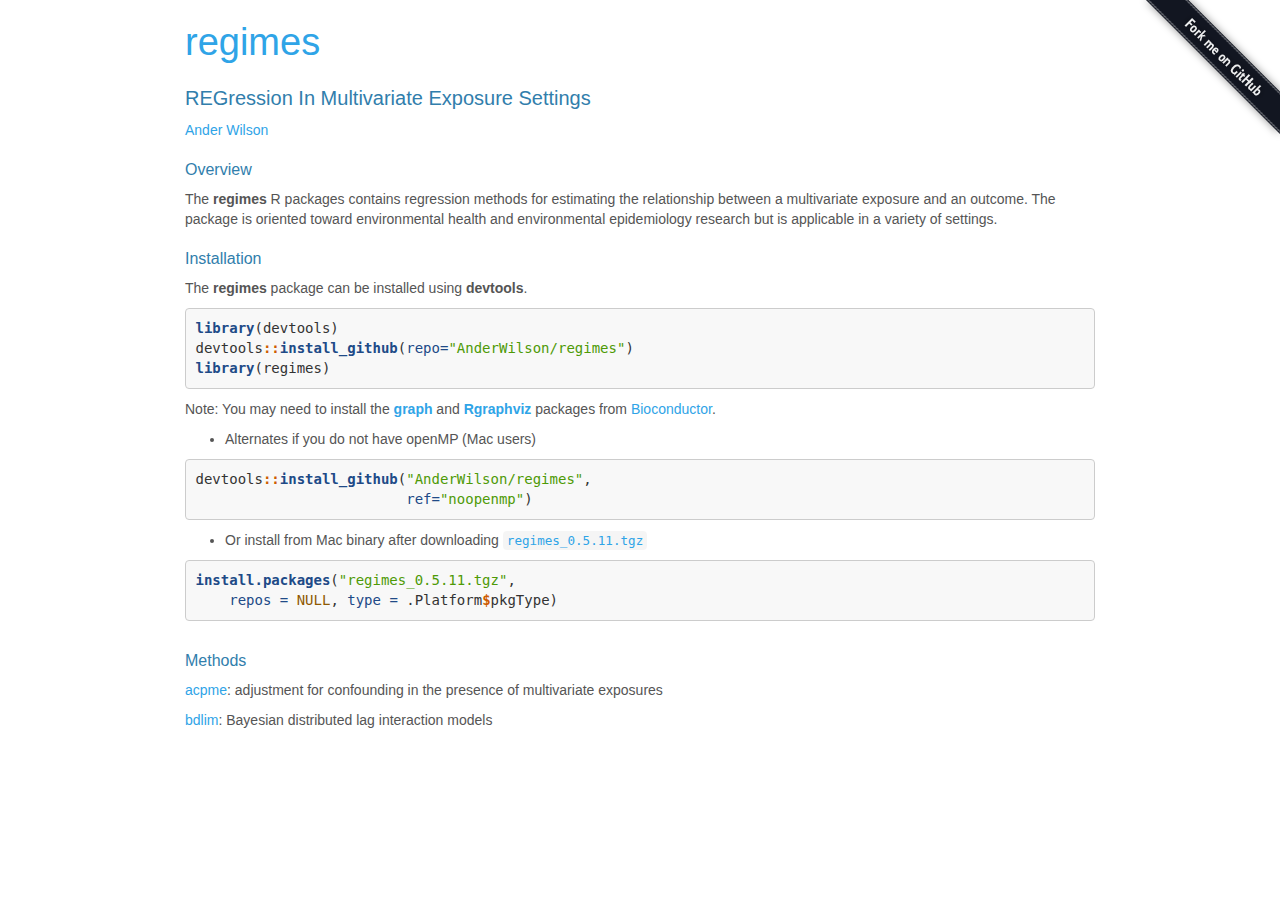
==== commit a3ad3d9d: "add binary" ====
--- a/index.html
+++ b/index.html
@@ -4,7 +4,7 @@
 
 <head>
 
-<meta charset="utf-8">
+<meta charset="utf-8" />
 <meta http-equiv="Content-Type" content="text/html; charset=utf-8" />
 <meta name="generator" content="pandoc" />
 
@@ -15,10 +15,11 @@
 
 <script src="[data-uri]"></script>
 <meta name="viewport" content="width=device-width, initial-scale=1" />
-<link href="data:text/css;charset=utf-8,html%7Bfont%2Dfamily%3Asans%2Dserif%3B%2Dms%2Dtext%2Dsize%2Dadjust%3A100%25%3B%2Dwebkit%2Dtext%2Dsize%2Dadjust%3A100%25%7Dbody%7Bmargin%3A0%7Darticle%2Caside%2Cdetails%2Cfigcaption%2Cfigure%2Cfooter%2Cheader%2Chgroup%2Cmain%2Cmenu%2Cnav%2Csection%2Csummary%7Bdisplay%3Ablock%7Daudio%2Ccanvas%2Cprogress%2Cvideo%7Bdisplay%3Ainline%2Dblock%3Bvertical%2Dalign%3Abaseline%7Daudio%3Anot%28%5Bcontrols%5D%29%7Bdisplay%3Anone%3Bheight%3A0%7D%5Bhidden%5D%2Ctemplate%7Bdisplay%3Anone%7Da%7Bbackground%2Dcolor%3Atransparent%7Da%3Aactive%2Ca%3Ahover%7Boutline%3A0%7Dabbr%5Btitle%5D%7Bborder%2Dbottom%3A1px%20dotted%7Db%2Cstrong%7Bfont%2Dweight%3Abold%7Ddfn%7Bfont%2Dstyle%3Aitalic%7Dh1%7Bfont%2Dsize%3A2em%3Bmargin%3A0%2E67em%200%7Dmark%7Bbackground%3A%23ff0%3Bcolor%3A%23000%7Dsmall%7Bfont%2Dsize%3A80%25%7Dsub%2Csup%7Bfont%2Dsize%3A75%25%3Bline%2Dheight%3A0%3Bposition%3Arelative%3Bvertical%2Dalign%3Abaseline%7Dsup%7Btop%3A%2D0%2E5em%7Dsub%7Bbottom%3A%2D0%2E25em%7Dimg%7Bborder%3A0%7Dsvg%3Anot%28%3Aroot%29%7Boverflow%3Ahidden%7Dfigure%7Bmargin%3A1em%2040px%7Dhr%7B%2Dwebkit%2Dbox%2Dsizing%3Acontent%2Dbox%3B%2Dmoz%2Dbox%2Dsizing%3Acontent%2Dbox%3Bbox%2Dsizing%3Acontent%2Dbox%3Bheight%3A0%7Dpre%7Boverflow%3Aauto%7Dcode%2Ckbd%2Cpre%2Csamp%7Bfont%2Dfamily%3Amonospace%2C%20monospace%3Bfont%2Dsize%3A1em%7Dbutton%2Cinput%2Coptgroup%2Cselect%2Ctextarea%7Bcolor%3Ainherit%3Bfont%3Ainherit%3Bmargin%3A0%7Dbutton%7Boverflow%3Avisible%7Dbutton%2Cselect%7Btext%2Dtransform%3Anone%7Dbutton%2Chtml%20input%5Btype%3D%22button%22%5D%2Cinput%5Btype%3D%22reset%22%5D%2Cinput%5Btype%3D%22submit%22%5D%7B%2Dwebkit%2Dappearance%3Abutton%3Bcursor%3Apointer%7Dbutton%5Bdisabled%5D%2Chtml%20input%5Bdisabled%5D%7Bcursor%3Adefault%7Dbutton%3A%3A%2Dmoz%2Dfocus%2Dinner%2Cinput%3A%3A%2Dmoz%2Dfocus%2Dinner%7Bborder%3A0%3Bpadding%3A0%7Dinput%7Bline%2Dheight%3Anormal%7Dinput%5Btype%3D%22checkbox%22%5D%2Cinput%5Btype%3D%22radio%22%5D%7B%2Dwebkit%2Dbox%2Dsizing%3Aborder%2Dbox%3B%2Dmoz%2Dbox%2Dsizing%3Aborder%2Dbox%3Bbox%2Dsizing%3Aborder%2Dbox%3Bpadding%3A0%7Dinput%5Btype%3D%22number%22%5D%3A%3A%2Dwebkit%2Dinner%2Dspin%2Dbutton%2Cinput%5Btype%3D%22number%22%5D%3A%3A%2Dwebkit%2Douter%2Dspin%2Dbutton%7Bheight%3Aauto%7Dinput%5Btype%3D%22search%22%5D%7B%2Dwebkit%2Dappearance%3Atextfield%3B%2Dwebkit%2Dbox%2Dsizing%3Acontent%2Dbox%3B%2Dmoz%2Dbox%2Dsizing%3Acontent%2Dbox%3Bbox%2Dsizing%3Acontent%2Dbox%7Dinput%5Btype%3D%22search%22%5D%3A%3A%2Dwebkit%2Dsearch%2Dcancel%2Dbutton%2Cinput%5Btype%3D%22search%22%5D%3A%3A%2Dwebkit%2Dsearch%2Ddecoration%7B%2Dwebkit%2Dappearance%3Anone%7Dfieldset%7Bborder%3A1px%20solid%20%23c0c0c0%3Bmargin%3A0%202px%3Bpadding%3A0%2E35em%200%2E625em%200%2E75em%7Dlegend%7Bborder%3A0%3Bpadding%3A0%7Dtextarea%7Boverflow%3Aauto%7Doptgroup%7Bfont%2Dweight%3Abold%7Dtable%7Bborder%2Dcollapse%3Acollapse%3Bborder%2Dspacing%3A0%7Dtd%2Cth%7Bpadding%3A0%7D%40media%20print%7B%2A%2C%2A%3Abefore%2C%2A%3Aafter%7Bbackground%3Atransparent%20%21important%3Bcolor%3A%23000%20%21important%3B%2Dwebkit%2Dbox%2Dshadow%3Anone%20%21important%3Bbox%2Dshadow%3Anone%20%21important%3Btext%2Dshadow%3Anone%20%21important%7Da%2Ca%3Avisited%7Btext%2Ddecoration%3Aunderline%7Da%5Bhref%5D%3Aafter%7Bcontent%3A%22%20%28%22%20attr%28href%29%20%22%29%22%7Dabbr%5Btitle%5D%3Aafter%7Bcontent%3A%22%20%28%22%20attr%28title%29%20%22%29%22%7Da%5Bhref%5E%3D%22%23%22%5D%3Aafter%2Ca%5Bhref%5E%3D%22javascript%3A%22%5D%3Aafter%7Bcontent%3A%22%22%7Dpre%2Cblockquote%7Bborder%3A1px%20solid%20%23999%3Bpage%2Dbreak%2Dinside%3Aavoid%7Dthead%7Bdisplay%3Atable%2Dheader%2Dgroup%7Dtr%2Cimg%7Bpage%2Dbreak%2Dinside%3Aavoid%7Dimg%7Bmax%2Dwidth%3A100%25%20%21important%7Dp%2Ch2%2Ch3%7Borphans%3A3%3Bwidows%3A3%7Dh2%2Ch3%7Bpage%2Dbreak%2Dafter%3Aavoid%7D%2Enavbar%7Bdisplay%3Anone%7D%2Ebtn%3E%2Ecaret%2C%2Edropup%3E%2Ebtn%3E%2Ecaret%7Bborder%2Dtop%2Dcolor%3A%23000%20%21important%7D%2Elabel%7Bborder%3A1px%20solid%20%23000%7D%2Etable%7Bborder%2Dcollapse%3Acollapse%20%21important%7D%2Etable%20td%2C%2Etable%20th%7Bbackground%2Dcolor%3A%23fff%20%21important%7D%2Etable%2Dbordered%20th%2C%2Etable%2Dbordered%20td%7Bborder%3A1px%20solid%20%23ddd%20%21important%7D%7D%40font%2Dface%7Bfont%2Dfamily%3A%27Glyphicons%20Halflings%27%3Bsrc%3Aurl%28data%3Aapplication%2Fvnd%2Ems%2Dfontobject%3Bbase64%2Cn04AAEFNAAACAAIABAAAAAAABQAAAAAAAAABAJABAAAEAExQAAAAAAAAAAIAAAAAAAAAAAEAAAAAAAAAJxJ%[base64]%2FSEdmjKHUbyow8ATBE40IvWA3vTu8LiABDQ%2BpexwUMcm1SMnNryctQSiI1K5ZnbOlXKmnVV5YvRe6RnNMFNCOs1KNVpn6yZhCJkRtVRNzEufeIq7HgSrcx4S8h%2Fv4vnrrKc6oCNxmSk2uKlZQHBii6iKFoH0746ThvkO1kJHlxjrkxs%2BLWORaDQBEtiYJIR5IB9Bi1UyL4Rmr0BNigNkMzlKQmnofBHviqVzUxwdMb3NdCn69hy%2BpRYVKGVS%2F1tnsqv4LL7wCCPZZAZPT4aCShHjHJVNuXbmMrY5LeQaGnvAkXlVrJgKRAUdFjrWEah9XebPeQMj7KS7DIBAFt8ycgC5PLGUOHSE3ErGZCiViNLL5ZARfywnCoZaKQCu6NuFX42AEeKtKUGnr%2FCm2Cy8tpFhBPMW5Fxi4Qm4TkDWh4IWFDClhU2hRWosUWqcKLlgyXB%2BlSHaWaHiWlBAR8SeSgSPCQxdVQgzUixWKSTrIQEbU94viDctkvX%2BVSjJuUmV8L4CXShI11esnp0pjWNZIyxKHS4wVQ2ime1P4RnhvGw0aDN1OLAXGERsB7buFpFGGBAre4QEQR0HOIO5oYH305G%2BKspT%2FFupEGGafCCwxSe6ZUa%2B073rXHnNdVXE6eWvibUS27XtRzkH838mYLMBmYysZTM0EM3A1fbpCBYFccN1B%2FEnCYu%2FTgCGmr7bMh8GfYL%2BBfcLvB0gRagC09w9elfldaIy%2FhNCBLRgBgtCC7jAF63wLSMAfbfAlEggYU0bUA7ACCJmTDpEmJtI78w4%2FBO7dN7JR7J7ZvbYaUbaILSQsRBiF3HGk5fEg6p9unwLvn98r%2BvnsV%2B372uf1xBLq4qU%2F45fTuqaAP%2BpssmCCCTF0mhEow8ZXZOS8D7Q85JsxZ%2BAzok7B7O%2Ff6J8AzYBySZQB%2FQHYUSA%2BEeQhEWiS6AIQzgcsDiER4MjgMBAWDV4AgQ3g1eBgIdweCQmCjJEMkJ%2BPKRWyFHHmg1Wi%2F6xzUgA0LREoKJChwnQa9B%2B5RQZRB3IlBlkAnxyQNaANwHMowzlYSMCBgnbpzvqpl0iTJNCQidDI9ZrSYNIRBhHtUa5YHMHxyGEik9hDE0AKj72AbTCaxtHPUaKZdAZSnQTyjGqGLsmBStCejApUhg4uBMU6mATujEl%2BKdDPbI6Ag4vLr%2BhjY6lbjBeoLKnZl0UZgRX8gTySOeynZVz1wOq7e1hFGYIq%2BMhrGxDLak0PrwYzSXtcuyhXEhwOYofiW%2BEcI%2Fjw8P6IY6ed%2BetAbuqKp5QIapT77LnAe505lMuqL79a0ut4rWexzFttsOsLDy7zvtQzcq3U1qabe7tB0wHWVXji%2BzDbo8x8HyIRUbXnwUcklFv51fvTymiV%2BMXLSmGH9d9%2BaXpD5X6lao41anWGig7IwIdnoBY2ht%2FpO9mClLo4NdXHAsefqWUKlXJkbqPOFhMoR4aiA1BXqhRNbB2Xwi%2B7u%2FjpAoOpKJ0UX24EsrzMfHXViakCNcKjBxuQX8BO0ZqjJ3xXzf%2B61t2VXOSgJ8xu65QKgtN6FibPmPYsXbJRHHqbgATcSZxBqGiDiU4NNNsYBsKD0MIP%2FOfKnlk%2FLkaid%[base64]%2FgFtuW0wR4cgd%2BZKesSV7QkNE2kw6AV4hoIuC02LGmTomyf8PiO6CZzOTLTPQ%2BHW06H%2Btx%2BbQ8LmDYg1pTFrp2oJXgkZTyeRJZM0C8aE2LpFrNVDuhARsN543%2FFV6klQ6Tv1OoZGXLv0igKrl%2FCmJxRmX7JJbJ998VSIPQRyDBICzl4JJlYHbdql30NvYcOuZ7a10uWRrgoieOdgIm4rlq6vNOQBuqESLbXG5lzdJGHw2m0sDYmODXbYGTfSTGRKpssTO95fothJCjUGQgEL4yKoGAF%2F0SrpUDNn8CBgBcSDQByAeNkCXp4S4Ro2Xh4OeaGRgR66PVOsU8bc6TR5%[base64]%2F1SgRCJ1dk4UdBT7OoyuNgLs0oCd8RnrEIb6QdMxT2QjD4zMrJkfgx5aDMcA4orsTtKCqWb%2FVeyceqa5OGSmB28YwH4rFbkQaLoUN8OQQYnD3w2eXpI4ScQfbCUZiJ4yMOIKLyyTc7BQ4uXUw6Ee6%2FxM%2B4Y67ngNBknxIPwuppgIhFcwJyr6EIj%2BLzNj%2FmfR2vhhRlx0BILZoAYruF0caWQ7YxO66UmeguDREAFHYuC7HJviRgVO6ruJH59h%2FC%2FPkgSle8xNzZJULLWq9JMDTE2fjGE146a1Us6PZDGYle6ldWRqn%2FpdpgHKNGrGIdkRK%2BKPETT9nKT6kLyDI8xd9A1FgWmXWRAIHwZ37WyZHOVyCadJEmMVz0MadMjDrPho%2BEIochkVC2xgGiwwsQ6DMv2P7UXqT4x7CdcYGId2BJQQa85EQKmCmwcRejQ9Bm4oATENFPkxPXILHpMPUyWTI5rjNOsIlmEeMbcOCEqInpXACYQ9DDxmFo9vcmsDblcMtg4tqBerNngkIKaFJmrQAPnq1dEzsMXcwjcHdfdCibcAxxA%2Bq%2Fj9m3LM%2FO7WJka4tSidVCjsvo2lQ%2F2ewyoYyXwAYyr2PlRoR5MpgVmSUIrM3PQxXPbgjBOaDQFIyFMJvx3Pc5RSYj12ySVF9fwFPQu2e2KWVoL9q3Ayv3IzpGHUdvdPdrNUdicjsTQ2ISy7QU3DrEytIjvbzJnAkmANXjAFERA0MUoPF3%2F5KFmW14bBNOhwircYgMqoDpUMcDtCmBE82QM2YtdjVLB4kBuKho%2FbcwQdeboqfQartuU3CsCf%2BcXkgYAqp%2F0Ee3RorAZt0AvvOCSI4JICIlGlsV0bsSid%2FNIEALAAzb6HAgyWHBps6xAOwkJIGcB82CxRQq4sJf3FzA70A%2BTRqcqjEMETCoez3mkPcpnoALs0ugJY8kQwrC%[base64]%2FWDHA60cYFaI%2FPjpzquUqdaYGcIq%2BmLez3WLFFCtNBN2QJcrlcoELgiPku5R5dSlJFaCEqEZle1AQzAKC%2B1SotMcBNyQUFuRHRF6OlimSBgjZeTBCwLyc6A%2BP%2FoFRchXTz5ADknYJHxzrJ5pGuIKRQISU6WyKTBBjD8WozmVYWIsto1AS5rxzKlvJu4E%2FvwOiKxRtCWsDM%2BeTHUrmwrCK5BIfMzGkD%2B0Fk5LzBs0jMYXktNDblB06LMNJ09U8pzSLmo14MS0OMjcdrZ31pyQqxJJpRImlSvfYAK8inkYU52QY2FPEVsjoWewpwhRp5yAuNpkqhdb7ku9Seefl2D0B8SMTFD90xi4CSOwwZy9IKkpMtI3FmFUg3%2FkFutpQGNc3pCR7gvC4sgwbupDu3DyEN%2BW6YGLNM21jpB49irxy9BSlHrVDlnihGKHwPrbVFtc%2Bh1rVQKZduxIyojccZIIcOCmhEnC7UkY68WXKQgLi2JCDQkQWJRQuk60hZp0D3rtCTINSeY9Ej2kIKYfGxwOs4j9qMM7fYZiipzgcf7TamnehqdhsiMiCawXnz4xAbyCkLAx5EGbo3Ax1u3dUIKnTxIaxwQTHehPl3V491H0%2BbC5zgpGz7Io%2BmjdhKlPJ01EeMpM7UsRJMi1nGjmJg35i6bQBAAxjO%2FENJubU2mg3ONySEoWklCwdABETcs7ck3jgiuU9pcKKpbgn%2B3YlzV1FzIkB6pmEDOSSyDfPPlQskznctFji0kpgZjW5RZe6x9kYT4KJcXg0bNiCyif%2BpZACCyRMmYsfiKmN9tSO65F0R2OO6ytlEhY5Sj6uRKfFxw0ijJaAx%2Fk3QgnAFSq27%2F2i4GEBA%2BUvTJKK%2F9eISNvG46Em5RZfjTYLdeD8kdXHyrwId%2FDQZUaMCY4gGbke2C8vfjgV%2FY9kkRQOJIn%2FxM9INZSpiBnqX0Q9GlQPpPKAyO5y%2BW5NMPSRdBCUlmuxl40ZfMCnf2Cp044uI9WLFtCi4YVxKjuRCOBWIb4XbIsGdbo4qtMQnNOQz4XDSui7W%2FN6l54qOynCqD3DpWQ%2BmpD7C40D8BZEWGJX3tlAaZBMj1yjvDYKwCJBa201u6nBKE5UE%2B7QSEhCwrXfbRZylAaAkplhBWX50dumrElePyNMRYUrC99UmcSSNgImhFhDI4BXjMtiqkgizUGCrZ8iwFxU6fQ8GEHCFdLewwxYWxgScAYMdMLmcZR6b7rZl95eQVDGVoUKcRMM1ixXQtXNkBETZkVVPg8LoSrdetHzkuM7DjZRHP02tCxA1fmkXKF3VzfN1pc1cv%2F8lbTIkkYpqKM9VOhp65ktYk%2BQ46myFWBapDfyWUCnsnI00QTBQmuFjMZTcd0V2NQ768Fhpby04k2IzNR1wKabuGJqYWwSly6ocMFGTeeI%2BejsWDYgEvr66QgqdcIbFYDNgsm0x9UHY6SCd5%2B7tpsLpKdvhahIDyYmEJQCqMqtCF6UlrE5GXRmbu%[base64]%2FiOmsLtHSWNUWEGk9hScMPShasUA1AcHOtRZlqMeQ0OzYS9vQvYUjOLrzP07BUAFikcJNMi7gIxEw4pL1G54TcmmmoAQ5s7TGWErJZ2Io4yQ0ljRYhL8H5e62oDtLF8aDpnIvZ5R3GWJyAugdiiJW9hQAVTsnCBHhwu7rkBlBX6r3b7ejEY0k5GGeyKv66v%2B6dg7mcJTrWHbtMywbedYqCQ0FPwoytmSWsL8WTtChZCKKzEF7vP6De4x2BJkkniMgSdWhbeBSLtJZR9CTHetK1xb34AYIJ37OegYIoPVbXgJ%2FqDQK%2BbfCtxQRVKQu77WzOoM6SGL7MaZwCGJVk46aImai9fmam%2BWpHG%2B0BtQPWUgZ7RIAlPq6lkECUhZQ2gqWkMYKcYMYaIc4gYCDFHYa2d1nzp3%2BJ1eCBay8IYZ0wQRKGAqvCuZ%2FUgbQPyllosq%2BXtfKIZOzmeJqRazpmmoP%2F76YfkjzV2NlXTDSBYB04SVlNQsFTbGPk1t%2FI4Jktu0XSgifO2ozFOiwd%2F0SssJDn0dn4xqk4GDTTKX73%2FwQyBLdqgJ%2BWx6AQaba3BA9CKEzjtQYIfAsiYamapq80LAamYjinlKXUkxdpIDk0puXUEYzSalfRibAeDAKpNiqQ0FTwoxuGYzRnisyTotdVTclis1LHRQCy%2FqqL8oUaQzWRxilq5Mi0IJGtMY02cGLD69vGjkj3p6pGePKI8bkBv5evq8SjjyU04vJR2cQXQwSJyoinDsUJHCQ50jrFTT7yRdbdYQMB3MYCb6uBzJ9ewhXYPAIZSXfeEQBZZ3GPN3Nbhh%2FwkvAJLXnQMdi5NYYZ5GHE400GS5rXkOZSQsdZgIbzRnF9ueLnsfQ47wHAsirITnTlkCcuWWIUhJSbpM3wWhXNHvt2xUsKKMpdBSbJnBMcihkoDqAd1Zml%2FR4yrzow1Q2A5G%2Bkzo%2FRhRxQS2lCSDRV8LlYLBOOoo1bF4jwJAwKMK1tWLHlu9i0j4Ig8qVm6wE1DxXwAwQwsaBWUg2pOOol2dHxyt6npwJEdLDDVYyRc2D0HbcbLUJQj8gPevQBUBOUHXPrsAPBERICpnYESeu2OHotpXQxRGlCCtLdIsu23MhZVEoJg8Qumj%2FUMMc34IBqTKLDTp76WzL%2FdMjCxK7MjhiGjeYAC%2Fkj%2FjY%2FRde7hpSM1xChrog6yZ7OWTuD56xBJnGFE%2BpT2ElSyCnJcwVzCjkqeNLfMEJqKW0G7OFIp0G%2B9mh50I9o8k1tpCY0xYqFNIALgIfc2me4n1bmJnRZ89oepgLPT0NTMLNZsvSCZAc3TXaNB07vail36%2FdBySis4m9%2FDR8izaLJW6bWCkVgm5T%2Bius3ZXq4xI%2BGnbveLbdRwF2mNtsrE0JjYc1AXknCOrLSu7Te%2Fr4dPYMCl5qtiHNTn%2BTPbh1jCBHH%2BdMJNhwNgs3nT%2BOhQoQ0vYif56BMG6WowAcHR3DjQolxLzyVekHj00PBAaW7IIAF1EF%2BuRIWyXjQMAs2chdpaKPNaB%2BkSezYt0%2BCA04sOg5vx8Fr7Ofa9sUv87h7SLAUFSzbetCCZ9pmyLt6l6%2FTzoA1%2FZBG9bIUVHLAbi%2FkdBFgYGyGwRQGBpkqCEg2ah9UD6EedEcEL3j4y0BQQCiExEnocA3SZboh%2Bepgd3YsOkHskZwPuQ5OoyA0fTA5AXrHcUOQF%2BzkJHIA7PwCDk1gGVmGUZSSoPhNf%2BTklauz98QofOlCIQ%2FtCD4dosHYPqtPCXB3agggQQIqQJsSkB%2Bqn0rkQ1toJjON%2FOtCIB9RYv3PqRA4C4U68ZMlZn6BdgEvi2ziU%2BTQ6NIw3ej%2BAtDwMGEZk7e2IjxUWKdAxyaw9OCwSmeADTPPleyk6UhGDNXQb%2B%2BW6Uk4q6F7%2Frg6WVTo82IoCxSIsFDrav4EPHphD3u4hR53WKVvYZUwNCCeM4PMBWzK%2BEfIthZOkuAwPo5C5jgoZgn6dUdvx5rIDmd58cXXdKNfw3l%2BwM2UjgrDJeQHhbD7HW2QDoZMCujgIUkk5Fg8VCsdyjOtnGRx8wgKRPZN5dR0zPUyfGZFVihbFRniXZFOZGKPnEQzU3AnD1KfR6weHW2XS6KbPJxUkOTZsAB9vTVp3Le1F8q5l%2BDMcLiIq78jxAImD2pGFw0VHfRatScGlK6SMu8leTmhUSMy8Uhdd6xBiH3Gdman4tjQGLboJfqz6fL2WKHTmrfsKZRYX6BTDjDldKMosaSTLdQS7oDisJNqAUhw1PfTlnacCO8vl8706Km1FROgLDmudzxg%2BEWTiArtHgLsRrAXYWdB0NmToNCJdKm0KWycZQqb%2BMw76Qy29iQ5up%2FX7oyw8QZ75kP5F6iJAJz6KCmqxz8fEa%2FxnsMYcIO%2FvEkGRuMckhr4rIeLrKaXnmIzlNLxbFspOphkcnJdnz%2FChp%2FVlpj2P7jJQmQRwGnltkTV5dbF9fE3%2FfxoSqTROgq9wFUlbuYzYcasE0ouzBo%2BdDCDzxKAfhbAZYxQiHrLzV2iVexnDX%2FQnT1fsT%2Fxuhu1ui5qIytgbGmRoQkeQooO8eJNNZsf0iALur8QxZFH0nCMnjerYQqG1pIfjyVZWxhVRznmmfLG00BcBWJE6hzQWRyFknuJnXuk8A5FRDCulwrWASSNoBtR%2BCtGdkPwYN2o7DOw%2FVGlCZPusRBFXODQdUM5zeHDIVuAJBLqbO%2Ff9Qua%2BpDqEPk230Sob9lEZ8BHiCorjVghuI0lI4JDgHGRDD%2FprQ84B1pVGkIpVUAHCG%2Biz3Bn3qm2AVrYcYWhock4jso5%2BJ7HfHVj4WMIQdGctq3psBCVVzupQOEioBGA2Bk%2BUILT7%2BVoX5mdxxA5fS42gISQVi%2FHTzrgMxu0fY6hE1ocUwwbsbWcezrY2n6S8%2F6cxXkOH4prpmPuFoikTzY7T85C4T2XYlbxLglSv2uLCgFv8Quk%2FwdesUdWPeHYIH0R729JIisN9Apdd4eB10aqwXrPt%2BSu9mA8k8n1sjMwnfsfF2j3jMUzXepSHmZ%2FBfqXvzgUNQQWOXO8YEuFBh4QTYCkOAPxywpYu1VxiDyJmKVcmJPGWk%2Fgc3Pov02StyYDahwmzw3E1gYC9wkupyWfDqDSUMpCTH5e5N8B%2F%2FlHiMuIkTNw4USHrJU67bjXGqNav6PBuQSoqTxc8avHoGmvqNtXzIaoyMIQIiiUHIM64cXieouplhNYln7qgc4wBVAYR104kO%2BCvKqsg4yIUlFNThVUAKZxZt1XA34h3TCUUiXVkZ0w8Hh2R0Z5L0b4LZvPd%2Fp1gi%2F07h8qfwHrByuSxglc9cI4QIg2oqvC%2Fqm0i7tjPLTgDhoWTAKDO2ONW5oe%2B%2FeKB9vZB8K6C25yCZ9RFVMnb6NRdRjyVK57CHHSkJBfnM2%2Fj4ODUwRkqrtBBCrDsDpt8jhZdXoy%2F1BCqw3sSGhgGGy0a5Jw6BP%2FTExoCmNFYjZl248A0osgPyGEmRA%2BfAsqPVaNAfytu0vuQJ7rk3J4kTDTR2AlCHJ5cls26opZM4w3jMULh2YXKpcqGBtuleAlOZnaZGbD6DHzMd6i2oFeJ8z9XYmalg1Szd%2FocZDc1C7Y6vcALJz2lYnTXiWEr2wawtoR4g3jvWUU2Ngjd1cewtFzEvM1NiHZPeLlIXFbBPawxNgMwwAlyNSuGF3zizVeOoC9bag1qRAQKQE%2FEZBWC2J8mnXAN2aTBboZ7HewnObE8CwROudZHmUM5oZ%2FUgd%2FJZQK8lvAm43uDRAbyW8gZ%2BZGq0EVerVGUKUSm%2FIdn8AQHdR4m7bue88WBwft9mSCeMOt1ncBwziOmJYI2ZR7ewNMPiCugmSsE4EyQ%2BQATJG6qORMGd4snEzc6B4shPIo4G1T7PgSm8PY5eUkPdF8JZ0VBtadbHXoJgnEhZQaODPj2gpODKJY5Yp4DOsLBFxWbvXN755KWylJm%2BoOd4zEL9Hpubuy2gyyfxh8oEfFutnYWdfB8PdESLWYvSqbElP9qo3u6KTmkhoacDauMNNjj0oy40DFV7Ql0aZj77xfGl7TJNHnIwgqOkenruYYNo6h724%2BzUQ7%2BvkCpZB%2BpGA562hYQiDxHVWOq0oDQl%2FQsoiY%2BcuI7iWq%2FZIBtHcXJ7kks%2Bh2fCNUPA82BzjnqktNts%2BRLdk1VSu%2BtqEn7QZCCsvEqk6FkfiOYkrsw092J8jsfIuEKypNjLxrKA9kiA19mxBD2suxQKCzwXGws7kEJvlhUiV9tArLIdZW0IORcxEzdzKmjtFhsjKy%2F44XYXdI5noQoRcvjZ1RMPACRqYg2V1%2BOwOepcOknRLLFdYgTkT5UApt%2FJhLM3jeFYprZV%2BZow2g8fP%2BU68hkKFWJj2yBbKqsrp25xkZX1DAjUw52IMYWaOhab8Kp05VrdNftqwRrymWF4OQSjbdfzmRZirK8FMJELEgER2PHjEAN9pGfLhCUiTJFbd5LBkOBMaxLr%2FA1SY9dXFz4RjzoU9ExfJCmx%2FI9FKEGT3n2cmzl2X42L3Jh%2BAbQq6sA%2BSs1kitoa4TAYgKHaoybHUDJ51oETdeI%2F9ThSmjWGkyLi5QAGWhL0BG1UsTyRGRJOldKBrYJeB8ljLJHfATWTEQBXBDnQexOHTB%2BUn44zExFE4vLytcu5NwpWrUxO%2F0ZICUGM7hGABXym0V6ZvDST0E370St9MIWQOTWngeoQHUTdCJUP04spMBMS8LSker9cReVQkULFDIZDFPrhTzBl6sed9wcZQTbL%2BBDqMyaN3RJPh%2Fanbx%2BIv%2BqgQdAa3M9Z5JmvYlh4qop%2BHo1F1W5gbOE9YKLgAnWytXElU4G8GtW47lhgFE6gaSs%2Bgs37sFvi0PPVvA5dnCBgILTwoKd%2F%2BDoL9F6inlM7H4rOTzD79KJgKlZO%2FZgt22UsKhrAaXU5ZcLrAglTVKJEmNJvORGN1vqrcfSMizfpsgbIe9zno%2BgBoKVXgIL%2FVI8dB1O5o%2FR3Suez%2FgD7M781ShjKpIIORM%2FnxG%2BjjhhgPwsn2IoXsPGPqYHXA63zJ07M2GPEykQwJBYLK808qYxuIew4frk52nhCsnCYmXiR6CuapvE1IwRB4%2FQftDbEn%2BAucIr1oxrLabRj9q4ae0%2BfXkHnteAJwXRbVkR0mctVSwEbqhJiMSZUp9DNbEDMmjX22m3ABpkrPQQTP3S1sib5pD2VRKRd%2BeNAjLYyT0hGrdjWJZy24OYXRoWQAIhGBZRxuBFMjjZQhpgrWo8SiFYbojcHO8V5DyscJpLTHyx9Fimassyo5U6WNtquUMYgccaHY5amgR3PQzq3ToNM5ABnoB9kuxsebqmYZm0R9qxJbFXCQ1UPyFIbxoUraTJFDpCk0Wk9GaYJKz%2F6oHwEP0Q14lMtlddQsOAU9zlYdMVHiT7RQP3XCmWYDcHCGbVRHGnHuwzScA0BaSBOGkz3lM8CArjrBsyEoV6Ys4qgDK3ykQQPZ3hCRGNXQTNNXbEb6tDiTDLKOyMzRhCFT%2BmAUmiYbV3YQVqFVp9dorv%2BTsLeCykS2b5yyu8AV7IS9cxcL8z4Kfwp%2BxJyYLv1OsxQCZwTB4a8BZ%2F5EdxTBJthApqyfd9u3ifr%2FWILTqq5VqgwMT9SOxbSGWLQJUUWCVi4k9tho9nEsbUh7U6NUsLmkYFXOhZ0kmamaJLRNJzSj%2Fqn4Mso6zb6iLLBXoaZ6AqeWCjHQm2lztnejYYM2eubnpBdKVLORZhudH3JF1waBJKA9%2BW8EhMj3Kzf0L4vi4k6RoHh3Z5YgmSZmk6ns4fjScjAoL8GoOECgqgYEBYUGFVO4FUv4%2FYtowhEmTs0vrvlD%2FCrisnoBNDAcUi%2FteY7OctFlmARQzjOItrrlKuPO6E2Ox93L4O%2F4DcgV%2FdZ7qR3VBwVQxP1GCieA4RIpweYJ5FoYrHxqRBdJjnqbsikA2Ictbb8vE1GYIo9dacK0REgDX4smy6GAkxlH1yCGGsk%2BtgiDhNKuKu3yNrMdxafmKTF632F8Vx4BNK57GvlFisrkjN9WDAtjsWA0ENT2e2nETUb%2Fn7qwhvGnrHuf5bX6Vh%2Fn3xffU3PeHdR%2BFA92i6ufT3AlyAREoNDh6chiMWTvjKjHDeRhOa9YkOQRq1vQXEMppAQVwHCuIcV2g5rBn6GmZZpTR7vnSD6ZmhdSl176gqKTXu5E%2BYbfL0adwNtHP7dT7t7b46DVZIkzaRJOM%2BS6KcrzYVg%2BT3wSRFRQashjfU18NutrKa%2F7PXbtuJvpIjbgPeqd%2BpjmRw6YKpnANFSQcpzTZgpSNJ6J7uiagAbir%2F8tNXJ%2FOsOnRh6iuIexxrmkIneAgz8QoLmiaJ8sLQrELVK2yn3wOHp57BAZJhDZjTBzyoRAuuZ4eoxHruY1pSb7qq79cIeAdOwin4GdgMeIMHeG%2BFZWYaiUQQyC5b50zKjYw97dFjAeY2I4Bnl105Iku1y0lMA1ZHolLx19uZnRdILcXKlZGQx%2FGdEqSsMRU1BIrFqRcV1qQOOHyxOLXEGcbRtAEsuAC2V4K3p5mFJ22IDWaEkk9ttf5Izb2LkD1MnrSwztXmmD%2FQi%2FEmVEFBfiKGmftsPwVaIoZanlKndMZsIBOskFYpDOq3QUs9aSbAAtL5Dbokus2G4%2FasthNMK5UQKCOhU97oaOYNGsTah%2BjfCKsZnTRn5TbhFX8ghg8CBYt%2FBjeYYYUrtUZ5jVij%2Fop7V5SsbA4mYTOwZ46hqdpbB6Qvq3AS2HHNkC15pTDIcDNGsMPXaBidXYPHc6PJAkRh29Vx8KcgX46LoUQBhRM%2B3SW6Opll%2FwgxxsPgKJKzr5QCmwkUxNbeg6Wj34SUnEzOemSuvS2OetRCO8Tyy%2BQbSKVJcqkia%2BGvDefFwMOmgnD7h81TUtMn%2BmRpyJJ349HhAnoWFTejhpYTL9G8N2nVg1qkXBeoS9Nw2fB27t7trm7d%2FQK7Cr4uoCeOQ7%2F8JfKT77KiDzLImESHw%2F0wf73QeHu74hxv7uihi4fTX%2BXEwAyQG3264dwv17aJ5N335Vt9sdrAXhPOAv8JFvzqyYXwfx8WYJaef1gMl98JRFyl5Mv5Uo%2FoVH5ww5OzLFsiTPDns7fS6EURSSWd%2F92BxMYQ8sBaH%2Bj%2BwthQPdVgDGpTfi%2BJQIWMD8xKqULliRH01rTeyF8x8q%2FGBEEEBrAJMPf25UQwi0b8tmqRXY7kIvNkzrkvRWLnxoGYEJsz8u4oOyMp8cHyaybb1HdMCaLApUE%2B%2F7xLIZGP6H9xuSEXp1zLIdjk5nBaMuV%2FyTDRRP8Y2ww5RO6d2D94o%2B6ucWIqUAvgHIHXhZsmDhjVLczmZ3ca0Cb3PpKwt2UtHVQ0BgFJsqqTsnzZPlKahRUkEu4qmkJt%2Bkqdae76ViWe3STan69yaF9%2BfESD2lcQshLHWVu4ovItXxO69bqC5p1nZLvI8NdQB9s9UNaJGlQ5mG947ipdDA0eTIw%2FA1zEdjWquIsQXXGIVEH0thC5M%2BW9pZe7IhAVnPJkYCCXN5a32HjN6nsvokEqRS44tGIs7s2LVTvcrHAF%2BRVmI8L4HUYk4x%2B67AxSMJKqCg8zrGOgvK9kNMdDrNiUtSWuHFpC8%2Fp5qIQrEo%2FH%2B1l%2F0cAwQ2nKmpWxKcMIuHY44Y6DlkpO48tRuUGBWT0FyHwSKO72Ud%2BtJUfdaZ4CWNijzZtlRa8%2BCkmO%2FEwHYfPZFU%2FhzjFWH7vnzHRMo%2BaF9u8qHSAiEkA2HjoNQPEwHsDKOt6hOoK3Ce%2F%2B%2F9boMWDa44I6FrQhdgS7OnNaSzwxWKZMcyHi6LN4WC6sSj0qm2PSOGBTvDs%2FGWJS6SwEN%2FULwpb4LQo9fYjUfSXRwZkynUazlSpvX9e%2BG2zor8l%2BYaMxSEomDdLHGcD6YVQPegTaA74H8%2BV4WvJkFUrjMLGLlvSZQWvi8%2FQA7yzQ8GPno%2F%2F5SJHRP%2FOqKObPCo81s%2F%2B6WgLqykYpGAgQZhVDEBPXWgU%2FWzFZjKUhSFInufPRiMAUULC6T11yL45ZrRoB4DzOyJShKXaAJIBS9wzLYIoCEcJKQW8GVCx4fihqJ6mshBUXSw3wWVj3grrHQlGNGhIDNNzsxQ3M%2BGWn6ASobIWC%2BLbYOC6UpahVO13Zs2zOzZC8z7FmA05JhUGyBsF4tsG0drcggIFzgg%2Fkpf3%2BCnAXKiMgIE8Jk%2FMhpkc8DUJEUzDSnWlQFme3d0sHZDrg7LavtsEX3cHwjCYA17pMTfx8Ajw9hHscN67hyo%2BRJQ4458RmPywXykkVcW688oVUrQhahpPRvTWPnuI0B%2BSkQu7dCyvLRyFYlC1LG1gRCIvn3rwQeINzZQC2KXq31FaR9UmVV2QeGVqBHjmE%2BVMd3b1fhCynD0pQNhCG6%2FWCDbKPyE7NRQzL3BzQAJ0g09aUzcQA6mUp9iZFK6Sbp%2FYbHjo%2B%2B7%2FWj8S4YNa%2BZdqAw1hDrKWFXv9%2BzaXpf8ZTDSbiqsxnwN%2FCzK5tPkOr4tRh2kY3Bn9JtalbIOI4b3F7F1vPQMfoDcdxMS8CW9m%2FNCW%2FHILTUVWQIPiD0j1A6bo8vsv6P1hCESl2abrSJWDrq5sSzUpwoxaCU9FtJyYH4QFMxDBpkkBR6kn0LMPO%2B5EJ7Z6bCiRoPedRZ%2FP0SSdii7ZnPAtVwwHUidcdyspwncz5uq6vvm4IEDbJVLUFCn%2FLvIHfooUBTkFO130FC7CmmcrKdgDJcid9mvVzsDSibOoXtIf9k6ABle3PmIxejodc4aob0QKS432srrCMndbfD454q52V01G4q913mC5HOsTzWF4h2No1av1VbcUgWAqyoZl%2B11PoFYnNv2HwAODeNRkHj%2B8SF1fcvVBu6MrehHAZK1Gm69ICcTKizykHgGFx7QdowTVAsYEF2tVc0Z6wLryz2FI1sc5By2znJAAmINndoJiB4sfPdPrTC8RnkW7KRCwxC6YvXg5ahMlQuMpoCSXjOlBy0Kij%2BbsCYPbGp8BdCBiLmLSAkEQRaieWo1SYvZIKJGj9Ur%2FeWHjiB7SOVdqMAVmpBvfRiebsFjger7DC%2B8kRFGtNrTrnnGD2GAJb8rQCWkUPYHhwXsjNBSkE6lGWUj5QNhK0DMNM2l%2BkXRZ0KLZaGsFSIdQz%2FHXDxf3%2FTE30%2BDgBKWGWdxElyLccJfEpjsnszECNoDGZpdwdRgCixeg9L4EPhH%2BRptvRMVRaahu4cySjS3P5wxAUCPkmn%2BrhyASpmiTaiDeggaIxYBmtLZDDhiWIJaBgzfCsAGUF1Q1SFZYyXDt9skCaxJsxK2Ms65dmdp5WAZyxik%2FzbrTQk5KmgxCg%2Ff45L0jywebOWUYFJQAJia7XzCV0x89rpp%2Ff3AVWhSPyTanqmik2SkD8A3Ml4NhIGLAjBXtPShwKYfi2eXtrDuKLk4QlSyTw1ftXgwqA2jUuopDl%2B5tfUWZNwBpEPXghzbBggYCw%2Fdhy0ntds2yeHCDKkF%2FYxQjNIL%2FF%2F37jLPHCKBO9ibwYCmuxImIo0ijV2Wbg3kSN2psoe8IsABv3RNFaF9uMyCtCYtqcD%2BqNOhwMlfARQUdJ2tUX%2BMNJqOwIciWalZsmEjt07tfa8ma4cji9sqz%2BQ9hWfmMoKEbIHPOQORbhQRHIsrTYlnVTNvcq1imqmmPDdVDkJgRcTgB8Sb6epCQVmFZe%2BjGDiNJQLWnfx%2BdrTKYjm0G8yH0ZAGMWzEJhUEQ4Maimgf%2Fbkvo8PLVBsZl152y5S8%2BHRDfZIMCbYZ1WDp4yrdchOJw8k6R%2B%2F2pHmydK4NIK2PHdFPHtoLmHxRDwLFb7eB%2BM4zNZcB9NrAgjVyzLM7xyYSY13ykWfIEEd2n5%2FiYp3ZdrCf7fL%2Ben%2BsIJu2W7E30MrAgZBD1rAAbZHPgeAMtKCg3NpSpYQUDWJu9bT3V7tOKv%2BNRiJc8JAKqqgCA%2FPNRBR7ChpiEulyQApMK1AyqcWnpSOmYh6yLiWkGJ2mklCSPIqN7UypWj3dGi5MvsHQ87MrB4VFgypJaFriaHivwcHIpmyi5LhNqtem4q0n8awM19Qk8BOS0EsqGscuuydYsIGsbT5GHnERUiMpKJl4ON7qjB4fEqlGN%2FhCky89232UQCiaeWpDYCJINXjT6xl4Gc7DxRCtgV0i1ma4RgWLsNtnEBRQFqZggCLiuyEydmFd7WlogpkCw5G1x4ft2psm3KAREwVwr1Gzl6RT7FDAqpVal34ewVm3VH4qn5mjGj%2BbYL1NgfLNeXDwtmYSpwzbruDKpTjOdgiIHDVQSb5%2FzBgSMbHLkxWWgghIh9QTFSDILixVwg0Eg1puooBiHAt7DzwJ7m8i8%2Fi%2BjHvKf0QDnnHVkVTIqMvIQImOrzCJwhSR7qYB5gSwL6aWL9hERHCZc4G2%2BJrpgHNB8eCCmcIWIQ6rSdyPCyftXkDlErUkHafHRlkOIjxGbAktz75bnh50dU7YHk%2BMz7wwstg6RFZb%2BTZuSOx1qqP5C66c0mptQmzIC2dlpte7vZrauAMm%2F7RfBYkGtXWGiaWTtwvAQiq2oD4YixPLXE2khB2FRaNRDTk%2B9sZ6K74Ia9VntCpN4BhJGJMT4Z5c5FhSepRCRWmBXqx%2BwhVZC4me4saDs2iNqXMuCl6iAZflH8fscC1sTsy4PHeC%2BXYuqMBMUun5YezKbRKmEPwuK%2BCLzijPEQgfhahQswBBLfg%[base64]%2BRCMlDDbElcjaROLDoualmUIQ88Kekk3iM4OQrADcxi3rJguS4MOIBIgKgXrjd1WkbCdqxJk%2F4efRIFsavZA7KvvJQqp3Iid5Z0NFc5aiMRzGN3vrpBzaMy4JYde3wr96PjN90AYOIbyp6T4zj8LoE66OGcX1Ef4Z3KoWLAUF4BTg7ug%2FAbkG5UNQXAMkQezujSHeir2uTThgd3gpyzDrbnEdDRH2W7U6PeRvBX1ZFMP5RM%2BZu6UUZZD8hDPHldVWntTCNk7To8IeOW9yn2wx0gmurwqC60AOde4r3ETi5pVMSDK8wxhoGAoEX9NLWHIR33VbrbMveii2jAJlrxwytTHbWNu8Y4N8vCCyZjAX%2FpcsfwXbLze2%2BD%2Bu33OGBoJyAAL3jn3RuEcdp5If8O%2Ba4NKWvxOTyDltG0IWoHhwVGe7dKkCWFT%2B%2Btm%2BhaBCikRUUMrMhYKZJKYoVuv%2FbsJzO8DwfVIInQq3g3BYypiz8baogH3r3GwqCwFtZnz4xMjAVOYnyOi5HWbFA8n0qz1OjSpHWFzpQOpvkNETZBGpxN8ybhtqV%2FDMUxd9uFZmBfKXMCn%2FSqkWJyKPnT6lq%2B4zBZni6fYRByJn6OK%2BOgPBGRAJluwGSk4wxjOOzyce%2FPKODwRlsgrVkdcsEiYrqYdXo0Er2GXi2GQZd0tNJT6c9pK1EEJG1zgDJBoTVuCXGAU8BKTvCO%2FcEQ1Wjk3Zzuy90JX4m3O5IlxVFhYkSUwuQB2up7jhvkm%2BbddRQu5F9s0XftGEJ9JSuSk%2BZachCbdU45fEqbugzTIUokwoAKvpUQF%2FCvLbWW5BNQFqFkJg2f30E%2F48StNe5QwBg8zz3YAJ82FZoXBxXSv4QDooDo79NixyglO9AembuBcx5Re3CwOKTHebOPhkmFC7wNaWtoBhFuV4AkEuJ0J%2B1pT0tLkvFVZaNzfhs%2FKd3%2BA9YsImlO4XK4vpCo%2FelHQi%2F9gkFg07xxnuXLt21unCIpDV%2BbbRxb7FC6nWYTsMFF8%2B1LUg4JFjVt3vqbuhHmDKbgQ4e%2BRGizRiO8ky05LQGMdL2IKLSNar0kNG7lHJMaXr5mLdG3nykgj6vB%2FKVijd1ARWkFEf3yiUw1v%2FWaQivVUpIDdSNrrKbjO5NPnxz6qTTGgYg03HgPhDrCFyYZTi3XQw3HXCva39mpLNFtz8AiEhxAJHpWX13gCTAwgm9YTvMeiqetdNQv6IU0hH0G%2BZManTqDLPjyrOse7WiiwOJCG%[base64]%2F6gQKuihPtiUtlCQVPohUgzfezTg8o1b3n9pNZeco1QucaoXe40Fa5JYhqdTspFmxGtW9h5ezLFZs3j%2FN46f%2BS2rjYNC2JySXrnSAFhvAkz9a5L3pza8eYKHNoPrvBRESpxYPJdKVUxBE39nJ1chrAFpy4MMkf0qKgYALctGg1DQI1kIymyeS2AJNT4X240d3IFQb%2F0jQbaHJ2YRK8A%2Bls6WMhWmpCXYG5jqapGs5%2FeOJErxi2%2F2KWVHiPellTgh%2FfNl%2F2KYPKb7DUcAg%2BmCOPQFCiU9Mq%2FWLcU1xxC8aLePFZZlE%2BPCLzf7ey46INWRw2kcXySR9FDgByXzfxiNKwDFbUSMMhALPFSedyjEVM5442GZ4hTrsAEvZxIieSHGSgkwFh%2FnFNdrrFD4tBH4Il7fW6ur4J8Xaz7RW9jgtuPEXQsYk7gcMs2neu3zJwTyUerHKSh1iTBkj2YJh1SSOZL5pLuQbFFAvyO4k1Hxg2h99MTC6cTUkbONQIAnEfGsGkNFWRbuRyyaEZInM5pij73EA9rPIUfU4XoqQpHT9THZkW%2BoKFLvpyvTBMM69tN1Ydwv1LIEhHsC%2BueVG%2Bw%2BkyCPsvV3erRikcscHjZCkccx6VrBkBRusTDDd8847GA7p2Ucy0y0HdSRN6YIBciYa4vuXcAZbQAuSEmzw%2BH%2FAuOx%2BaH%2BtBL88H57D0MsqyiZxhOEQkF%2F8DR1d2hSPMj%2FsNOa5rxcUnBgH8ictv2J%2Bcb4BA4v3MCShdZ2vtK30vAwkobnEWh7rsSyhmos3WC93Gn9C4nnAd%2FPjMMtQfyDNZsOPd6XcAsnBE%2FmRHtHEyJMzJfZFLE9OvQa0i9kUmToJ0ZxknTgdl%2FXPV8xoh0K7wNHHsnBdvFH3sv52lU7UFteseLG%2FVanIvcwycVA7%2BBE1Ulyb20BvwUWZcMTKhaCcmY3ROpvonVMV4N7yBXTL7IDtHzQ4CCcqF66LjF3xUqgErKzolLyCG6Kb7irP%2FMVTCCwGRxfrPGpMMGvPLgJ881PHMNMIO09T5ig7AzZTX%2F5PLlwnJLDAPfuHynSGhV4tPqR3gJ4kg4c06c%2FF1AcjGytKm2Yb5jwMotF7vro4YDLWlnMIpmPg36NgAZsGA0W1spfLSue4xxat0Gdwd0lqDBOgIaMANykwwDKejt5YaNtJYIkrSgu0KjIg0pznY0SCd1qlC6R19g97UrWDoYJGlrvCE05J%2F5wkjpkre727p5PTRX5FGrSBIfJqhJE%2FIS876PaHFkx9pGTH3oaY3jJRvLX9Iy3Edoar7cFvJqyUlOhAEiOSAyYgVEGkzHdug%2BoRHIEOXAExMiTSKU9A6nmRC8mp8iYhwWdP2U%[base64]%2FBQQp1sWlNolpIu4ekxUTBV7NmxOFKEBmmN%2BnA7pvF78%2FRII5ZHA09OAiE%2F66MF6HQ%2BqVEJCHxwymukkNvzqHEh52dULPbVasfQMgTDyBZzx4007YiKdBuUauQOt27Gmy8ISclPmEUCIcuLbkb1mzQSqIa3iE0PJh7UMYQbkpe%2BhXjTJKdldyt2mVPwywoODGJtBV1lJTgMsuSQBlDMwhEKIfrvsxGQjHPCEfNfMAY2oxvyKcKPUbQySkKG6tj9AQyEW3Q5rpaDJ5Sns9ScLKeizPRbvWYAw4bXkrZdmB7CQopCH8NAmqbuciZChHN8lVGaDbCnmddnqO1PQ4ieMYfcSiBE5zzMz%2BJV%2F4eyzrzTEShvqSGzgWimkNxLvUj86iAwcZuIkqdB0VaIB7wncLRmzHkiUQpPBIXbDDLHBlq7vp9xwuC9AiNkIptAYlG7Biyuk8ILdynuUM1cHWJgeB%2BK3wBP%2FineogxkvBNNQ4AkW0hvpBOQGFfeptF2YTR75MexYDUy7Q%2F9uocGsx41O4IZhViw%2F2FvAEuGO5g2kyXBUijAggWM08bRhXg5ijgMwDJy40QeY%2FcQpUDZiIzmvskQpO5G1zyGZA8WByjIQU4jRoFJt56behxtHUUE%2Fom7Rj2psYXGmq3llVOCgGYKNMo4pzwntITtapDqjvQtqpjaJwjHmDzSVGLxMt12gEXAdLi%2FcaHSM3FPRGRf7dB7YC%2BcD2ho6oL2zGDCkjlf%2FDFoQVl8GS%2F56wur3rdV6ggtzZW60MRB3g%2BU1W8o8cvqIpMkctiGVMzXUFI7FacFLrgtdz4mTEr4aRAaQ2AFQaNeG7GX0yOJgMRYFziXdJf24kg%2FgBQIZMG%2FYcPEllRTVNoDYR6oSJ8wQNLuihfw81UpiKPm714bZX1KYjcXJdfclCUOOpvTxr9AAJevTY4HK%2FG7F3mUc3GOAKqh60zM0v34v%2BELyhJZqhkaMA8UMMOU90f8RKEJFj7EqepBVwsRiLbwMo1J2zrE2UYJnsgIAscDmjPjnzI8a719Wxp757wqmSJBjXowhc46QN4RwKIxqEE6E5218OeK7RfcpGjWG1jD7qND%2B%2FGTk6M56Ig4yMsU6LUW1EWE%2BfIYycVV1thldSlbP6ltdC01y3KUfkobkt2q01YYMmxpKRvh1Z48uNKzP%2FIoRIZ%2FF6buOymSnW8gICitpJjKWBscSb9JJKaWkvEkqinAJ2kowKoqkqZftRqfRQlLtKoqvTRDi2vg%2FRrPD%2Fd3a09J8JhGZlEkOM6znTsoMCsuvTmywxTCDhw5dd0GJOHCMPbsj3QLkTE3MInsZsimDQ3HkvthT7U9VA4s6G07sID0FW4SHJmRGwCl%2BMu4xf0ezqeXD2PtPDnwMPo86sbwDV%2B9PWcgFcARUVYm3hrFQrHcgMElFGbSM2A1zUYA3baWfheJp2AINmTJLuoyYD%2FOwA4a6V0ChBN97E8YtDBerUECv0u0TlxR5yhJCXvJxgyM73Bb6pyq0jTFJDZ4p1Am1SA6sh8nADd1hAcGBMfq4d%2FUfwnmBqe0Jun1n1LzrgKuZMAnxA3NtCN7Klf4BH%2B14B7ibBmgt0TGUafVzI4uKlpF7v8NmgNjg90D6QE3tbx8AjSAC%2BOA1YJvclyPKgT27QpIEgVYpbPYGBsnyCNrGz9XUsCHkW1QAHgL2STZk12QGqmvAB0NFteERkvBIH7INDsNW9KKaAYyDMdBEMzJiWaJHZALqDxQDWRntumSDPcplyFiI1oDpT8wbwe01AHhW6%2BvAUUBoGhY3CT2tgwehdPqU%2F4Q7ZLYvhRl%2FogOvR9O2%2BwkkPKW5vCTjD2fHRYXONCoIl4Jh1bZY0ZE1O94mMGn%2FdFSWBWzQ%2FVYk%2BGezi46RgiDv3EshoTmMSlioUK6MQEN8qeyK6FRninyX8ZPeUWjjbMJChn0n%2FyJvrq5bh5UcCAcBYSafTFg7p0jDgrXo2QWLb3WpSOET%2FHh4oSadBTvyDo10IufLzxiMLAnbZ1vcUmj3w7BQuIXjEZXifwukVxrGa9j%2BDXfpi12m1RbzYLg9J2wFergEwOxFyD0%2FJstNK06ZN2XdZSGWxcJODpQHOq4iKqjqkJUmPu1VczL5xTGUfCgLEYyNBCCbMBFT%2FcUP6pE%2FmujnHsSDeWxMbhrNilS5MyYR0nJyzanWXBeVcEQrRIhQeJA6Xt4f2eQESNeLwmC10WJVHqwx8SSyrtAAjpGjidcj1E2FYN0LObUcFQhafUKTiGmHWRHGsFCB%2BHEXgrzJEB5bp0QiF8ZHh11nFX8AboTD0PS4O1LqF8XBks2MpjsQnwKHF6HgaKCVLJtcr0XjqFMRGfKv8tmmykhLRzu%2BvqQ02%2BKpJBjaLt9ye1Ab%2BBbEBhy4EVdIJDrL2naV0o4wU8YZ2Lq04FG1mWCKC%2BUwkXOoAjneU%2FxHplMQo2cXUlrVNqJYczgYlaOEczVCs%2FOCgkyvLmTmdaBJc1iBLuKwmr6qtRnhowngsDxhzKFAi02tf8bmET8BO27ovJKF1plJwm3b0JpMh38%2BxsrXXg7U74QUM8ZCIMOpXujHntKdaRtsgyEZl5MClMVMMMZkZLNxH9%2Bb8fH6%2Bb8Lev30A9TuEVj9CqAdmwAAHBPbfOBFEATAPZ2CS0OH1Pj%2F0Q7PFUcC8hDrxESWdfgFRm%2B7vvWbkEppHB4T%2F1ApWnlTIqQwjcPl0VgS1yHSmD0OdsCVST8CQVwuiew1Y%2Bg3QGFjNMzwRB2DSsAk26cmA8lp2wIU4p93AUBiUHFGOxOajAqD7Gm6NezNDjYzwLOaSXRBYcWipTSONHjUDXCY4mMI8XoVCR%2FRrs%2FJLKXgEx%2BqkmeDlFOD1%2FyTQNDClRuiUyKYCllfMiQiyFkmuTz2vLsBNyRW%2Bxz%2B5FElFxWB28VjYIGZ0Yd%2B5wIjkcoMaggxswbT0pCmckRAErbRlIlcOGdBo4djTNO8FAgQ%2BlT6vPS60BwTRSUAM3ddkEAZiwtEyArrkiDRnS7LJ%2B2hwbzd2YDQagSgACpsovmjil5wfPuXq3GuH0CyE7FK3M4FgRaFoIkaodORrPx1%2BJpI9psyNYIFuJogZa0%2F1AhOWdlHQxdAgbwacsHqPZo8u%2FngAH2GmaTdhYnBfSDbBfh8CHq6Bx5bttP2%2BRdM%2BMAaYaZ0Y%2FADkbNCZuAyAVQa2OcXOeICmDn9Q%2FeFkDeFQg5MgHEDXq%2FtVjj%2Bjtd26nhaaolWxs1ixSUgOBwrDhRIGOLyOVk2%2FBc0UxvseQCO2pQ2i%2BKrfhu%2FWeBovNb5dJxQtJRUDv2mCwYVpNl2efQM9xQHnK0JwLYt%2FU0Wf%2BphiA4uw8G91slC832pmOTCAoZXohg1fewCZqLBhkOUBofBWpMPsqg7XEXgPfAlDo2U5WXjtFdS87PIqClCK5nW6adCeXPkUiTGx0emOIDQqw1yFYGHEVx20xKjJVYe0O8iLmnQr3FA9nSIQilUKtJ4ZAdcTm7%2BExseJauyqo30hs%2B1qSW211A1SFAOUgDlCGq7eTIcMAeyZkV1SQJ4j%2Fe1Smbq4HcjqgFbLAGLyKxlMDMgZavK5NAYH19Olz3la%2FQCTiVelFnU6O%2FGCvykqS%2FwZJDhKN9gBtSOp%2F1SP5VRgJcoVj%2Bkmf2wBgv4gjrgARBWiURYx8xENV3bEVUAAWWD3dYDKAIWk5opaCFCMR5ZjJExiCAw7gYiSZ2rkyTce4eNMY3lfGn%2B8p6%2BvBckGlKEXnA6Eota69OxDO9oOsJoy28BXOR0UoXNRaJD5ceKdlWMJlOFzDdZNpc05tkMGQtqeNF2lttZqNco1VtwXgRstLSQ6tSPChgqtGV5h2DcDReIQadaNRR6AsAYKL5gSFsCJMgfsaZ7DpKh8mg8Wz8V7H%2BgDnLuMxaWEIUPevIbClgap4dqmVWSrPgVYCzAoZHIa5z2Ocx1D%2FGvDOEqMOKLrMefWIbSWHZ6jbgA8qVBhYNHpx0P%2BjAgN5TB3haSifDcApp6yymEi6Ij%2FGsEpDYUgcHATJUYDUAmC1SCkJ4cuZXSAP2DEpQsGUjQmKJfJOvlC2x%2FpChkOyLW7KEoMYc5FDC4v2FGqSoRWiLsbPCiyg1U5yiHZVm1XLkHMMZL11%2Fyxyw0UnGig3MFdZklN5FI%2FqiT65T%2BjOXOdO7XbgWurOAZR6Cv9uu1cm5LjkXX4xi6mWn5r5NjBS0gTliHhMZI2WNqSiSphEtiCAwnafS11JhseDGHYQ5%2BbqWiAYiAv6Jsf79%2FVUs4cIl%2Bn6%2BWOjcgB%2F2l5TreoAV2717JzZbQIR0W1cl%[base64]%2FPhoawJDrGAP0JYWHgAVUByo%2FbGdiv2T2EMg8gsS14%2FrAdzlOYazFE7w4OzxeKiWdm3nSOnQRRKXSlVo8HEAbBfyJMKqoq%2BSCcTSx5NDtbFwNlh8VhjGGDu7JG5%2FTAGAvniQSSUog0pNzTim8Owc6QTuSKSTXlQqwV3eiEnklS3LeSXYPXGK2VgeZBqNcHG6tZHvA3vTINhV0ELuQdp3t1y9%2BogD8Kk%2FW7QoRN1UWPqM4%2BxdygkFDPLoTaumKReKiLWoPHOfY54m3qPx4c%2B4pgY3MRKKbljG8w4wvz8pxk3AqKsy4GMAkAtmRjRMsCxbb4Q2Ds0Ia9ci8cMT6DmsJG00XaHCIS%2Bo3F8YVVeikw13w%2BOEDaCYYhC0ZE54kA4jpjruBr5STWeqQG6M74HHL6TZ3lXrd99ZX%2B%2B7LhNatQaZosuxEf5yRA15S9gPeHskBIq3Gcw81AGb9%2FO53DYi%2F5CsQ51EmEh8Rkg4vOciClpy4d04eYsfr6fyQkBmtD%2BP8sNh6e%2BXYHJXT%2FlkXxT4KXU5F2sGxYyzfniMMQkb9OjDN2C8tRRgTyL7GwozH14PrEUZc6oz05Emne3Ts5EG7WolDmU8OB1LDG3VrpQxp%2BpT0KYV5dGtknU64JhabdqcVQbGZiAxQAnvN1u70y1AnmvOSPgLI6uB4AuDGhmAu3ATkJSw7OtS%2F2ToPjqkaq62%2F7WFG8advGlRRqxB9diP07JrXowKR9tpRa%2BjGJ91zxNTT1h8I2PcSfoUPtd7NejVoH03EUcqSBuFZPkMZhegHyo2ZAITovmm3zAIdGFWxoNNORiMRShgwdYwFzkPw5PA4a5MIIQpmq%2Bnsp3YMuXt%2FGkXxLx%2FP6%2BZJS0lFyz4MunC3eWSGE8xlCQrKvhKUPXr0hjpAN9ZK4PfEDrPMfMbGNWcHDzjA7ngMxTPnT7GMHar%2BgMQQ3NwHCv4zH4BIMYvzsdiERi6gebRmerTsVwZJTRsL8dkZgxgRxmpbgRcud%2BYlCIRpPwHShlUSwuipZnx9QCsEWziVazdDeKSYU5CF7UVPAhLer3CgJOQXl%2Fzh575R5rsrmRnKAzq4POFdgbYBuEviM4%2BLVC15ssLNFghbTtHWerS1hDt5s4qkLUha%2FqpZXhWh1C6lTQAqCNQnaDjS7UGFBC6wTu8yFnKJnExCnAs3Ok9yj5KpfZESQ4lTy5pTGTnkAUpxI%2ByjEldJfSo4y0QhG4i4IwkRFGcjWY8%2BEzgYYJUK7BXQksLxAww%2FYYWBMhJILB9e8ePEJ4OP7z%2B4%2FwOQDl64iOYDp26DaONPxpKtBxq%2FaTzRGarm3VkPYTLJKx6Z%2FMw2YbBGseJhPMwhhNswrIkyvV2BYzrvZbxLpKwcWJhYmFtVZ%2BlPEq91FzVp1HlQY1bZVLqeNR9SAUn6n0E28k%2FUuGkNpP1DBI5ch%2FEehZfjUQ9aE41NhETExoPT2gGQz0IhWJbEOvTQ4wgcXCHHFBhewYUiFHuhRSAUVmEHeCRQHQkXGFwkAgyzREJCVN7TRnTon36Zw3tPhx4EALwNdwDv%2BJ41YSP4B2CQqz0EFgARZ4ESgBHQgROwAVn9GTI%2BHYexTUevLUeta4%2FDqKrbMVS%2BYqb8hUwYCrlgKtmAq1YCrFgKrd4qpXiqZcKn1oqdWipjYKpWwVPVYqW6xUpVipKqFR3QKjagVEtAqHpxUMTitsnFaJOKx2cVhswq35RVpyiq9lFVNIKnOQVMkgqtYxVNxiqQjFS7GKlSIVIsQqPIhUWwioigFQ%2B%2BKkN8VHr49HDw9Ebo9EDo9DTo9Crg9BDg9%2FWx7gWx7YWwlobYrOGxWPNisAaAHEyALpkAVDIAeWAArsABVXACYuAD5cAF6wAKFQAQqgAbVAAsoAAlQAUaYAfkwAvogBWQACOgAD9AAHSAAKT4GUdMiOvFngBTwCn2AZ7Dv6B6k%2F90B8%2ByRnkV144AIBoAMTQATGgAjNAA4YABgwABZgB%[base64]%2Fn6j0cS%2Ba2gEU8gIHJ%2BBwfgZX4GL%2BBd%2FgW34FZ%2BBS%2FgUH4FN6BTegTvoEv6BJegRnYEF2A79gOvYDl2BdEjCkqkGtwXp0LNToIskOTXzh%2FF062yJ7AAAAEDAWAAABWhJ%2BKPEIJgBFxMVP7w2QJBGHASQnOBKXKFIdUK4igKA9IEaYJg%29%3Bsrc%3Aurl%28data%3Aapplication%2Fvnd%2Ems%2Dfontobject%3Bbase64%2Cn04AAEFNAAACAAIABAAAAAAABQAAAAAAAAABAJABAAAEAExQAAAAAAAAAAIAAAAAAAAAAAEAAAAAAAAAJxJ%[base64]%2FSEdmjKHUbyow8ATBE40IvWA3vTu8LiABDQ%2BpexwUMcm1SMnNryctQSiI1K5ZnbOlXKmnVV5YvRe6RnNMFNCOs1KNVpn6yZhCJkRtVRNzEufeIq7HgSrcx4S8h%2Fv4vnrrKc6oCNxmSk2uKlZQHBii6iKFoH0746ThvkO1kJHlxjrkxs%2BLWORaDQBEtiYJIR5IB9Bi1UyL4Rmr0BNigNkMzlKQmnofBHviqVzUxwdMb3NdCn69hy%2BpRYVKGVS%2F1tnsqv4LL7wCCPZZAZPT4aCShHjHJVNuXbmMrY5LeQaGnvAkXlVrJgKRAUdFjrWEah9XebPeQMj7KS7DIBAFt8ycgC5PLGUOHSE3ErGZCiViNLL5ZARfywnCoZaKQCu6NuFX42AEeKtKUGnr%2FCm2Cy8tpFhBPMW5Fxi4Qm4TkDWh4IWFDClhU2hRWosUWqcKLlgyXB%2BlSHaWaHiWlBAR8SeSgSPCQxdVQgzUixWKSTrIQEbU94viDctkvX%2BVSjJuUmV8L4CXShI11esnp0pjWNZIyxKHS4wVQ2ime1P4RnhvGw0aDN1OLAXGERsB7buFpFGGBAre4QEQR0HOIO5oYH305G%2BKspT%2FFupEGGafCCwxSe6ZUa%2B073rXHnNdVXE6eWvibUS27XtRzkH838mYLMBmYysZTM0EM3A1fbpCBYFccN1B%2FEnCYu%2FTgCGmr7bMh8GfYL%2BBfcLvB0gRagC09w9elfldaIy%2FhNCBLRgBgtCC7jAF63wLSMAfbfAlEggYU0bUA7ACCJmTDpEmJtI78w4%2FBO7dN7JR7J7ZvbYaUbaILSQsRBiF3HGk5fEg6p9unwLvn98r%2BvnsV%2B372uf1xBLq4qU%2F45fTuqaAP%2BpssmCCCTF0mhEow8ZXZOS8D7Q85JsxZ%2BAzok7B7O%2Ff6J8AzYBySZQB%2FQHYUSA%2BEeQhEWiS6AIQzgcsDiER4MjgMBAWDV4AgQ3g1eBgIdweCQmCjJEMkJ%2BPKRWyFHHmg1Wi%2F6xzUgA0LREoKJChwnQa9B%2B5RQZRB3IlBlkAnxyQNaANwHMowzlYSMCBgnbpzvqpl0iTJNCQidDI9ZrSYNIRBhHtUa5YHMHxyGEik9hDE0AKj72AbTCaxtHPUaKZdAZSnQTyjGqGLsmBStCejApUhg4uBMU6mATujEl%2BKdDPbI6Ag4vLr%2BhjY6lbjBeoLKnZl0UZgRX8gTySOeynZVz1wOq7e1hFGYIq%2BMhrGxDLak0PrwYzSXtcuyhXEhwOYofiW%2BEcI%2Fjw8P6IY6ed%2BetAbuqKp5QIapT77LnAe505lMuqL79a0ut4rWexzFttsOsLDy7zvtQzcq3U1qabe7tB0wHWVXji%2BzDbo8x8HyIRUbXnwUcklFv51fvTymiV%2BMXLSmGH9d9%2BaXpD5X6lao41anWGig7IwIdnoBY2ht%2FpO9mClLo4NdXHAsefqWUKlXJkbqPOFhMoR4aiA1BXqhRNbB2Xwi%2B7u%2FjpAoOpKJ0UX24EsrzMfHXViakCNcKjBxuQX8BO0ZqjJ3xXzf%2B61t2VXOSgJ8xu65QKgtN6FibPmPYsXbJRHHqbgATcSZxBqGiDiU4NNNsYBsKD0MIP%2FOfKnlk%2FLkaid%[base64]%2FgFtuW0wR4cgd%2BZKesSV7QkNE2kw6AV4hoIuC02LGmTomyf8PiO6CZzOTLTPQ%2BHW06H%2Btx%2BbQ8LmDYg1pTFrp2oJXgkZTyeRJZM0C8aE2LpFrNVDuhARsN543%2FFV6klQ6Tv1OoZGXLv0igKrl%2FCmJxRmX7JJbJ998VSIPQRyDBICzl4JJlYHbdql30NvYcOuZ7a10uWRrgoieOdgIm4rlq6vNOQBuqESLbXG5lzdJGHw2m0sDYmODXbYGTfSTGRKpssTO95fothJCjUGQgEL4yKoGAF%2F0SrpUDNn8CBgBcSDQByAeNkCXp4S4Ro2Xh4OeaGRgR66PVOsU8bc6TR5%[base64]%2F1SgRCJ1dk4UdBT7OoyuNgLs0oCd8RnrEIb6QdMxT2QjD4zMrJkfgx5aDMcA4orsTtKCqWb%2FVeyceqa5OGSmB28YwH4rFbkQaLoUN8OQQYnD3w2eXpI4ScQfbCUZiJ4yMOIKLyyTc7BQ4uXUw6Ee6%2FxM%2B4Y67ngNBknxIPwuppgIhFcwJyr6EIj%2BLzNj%2FmfR2vhhRlx0BILZoAYruF0caWQ7YxO66UmeguDREAFHYuC7HJviRgVO6ruJH59h%2FC%2FPkgSle8xNzZJULLWq9JMDTE2fjGE146a1Us6PZDGYle6ldWRqn%2FpdpgHKNGrGIdkRK%2BKPETT9nKT6kLyDI8xd9A1FgWmXWRAIHwZ37WyZHOVyCadJEmMVz0MadMjDrPho%2BEIochkVC2xgGiwwsQ6DMv2P7UXqT4x7CdcYGId2BJQQa85EQKmCmwcRejQ9Bm4oATENFPkxPXILHpMPUyWTI5rjNOsIlmEeMbcOCEqInpXACYQ9DDxmFo9vcmsDblcMtg4tqBerNngkIKaFJmrQAPnq1dEzsMXcwjcHdfdCibcAxxA%2Bq%2Fj9m3LM%2FO7WJka4tSidVCjsvo2lQ%2F2ewyoYyXwAYyr2PlRoR5MpgVmSUIrM3PQxXPbgjBOaDQFIyFMJvx3Pc5RSYj12ySVF9fwFPQu2e2KWVoL9q3Ayv3IzpGHUdvdPdrNUdicjsTQ2ISy7QU3DrEytIjvbzJnAkmANXjAFERA0MUoPF3%2F5KFmW14bBNOhwircYgMqoDpUMcDtCmBE82QM2YtdjVLB4kBuKho%2FbcwQdeboqfQartuU3CsCf%2BcXkgYAqp%2F0Ee3RorAZt0AvvOCSI4JICIlGlsV0bsSid%2FNIEALAAzb6HAgyWHBps6xAOwkJIGcB82CxRQq4sJf3FzA70A%2BTRqcqjEMETCoez3mkPcpnoALs0ugJY8kQwrC%[base64]%2FWDHA60cYFaI%2FPjpzquUqdaYGcIq%2BmLez3WLFFCtNBN2QJcrlcoELgiPku5R5dSlJFaCEqEZle1AQzAKC%2B1SotMcBNyQUFuRHRF6OlimSBgjZeTBCwLyc6A%2BP%2FoFRchXTz5ADknYJHxzrJ5pGuIKRQISU6WyKTBBjD8WozmVYWIsto1AS5rxzKlvJu4E%2FvwOiKxRtCWsDM%2BeTHUrmwrCK5BIfMzGkD%2B0Fk5LzBs0jMYXktNDblB06LMNJ09U8pzSLmo14MS0OMjcdrZ31pyQqxJJpRImlSvfYAK8inkYU52QY2FPEVsjoWewpwhRp5yAuNpkqhdb7ku9Seefl2D0B8SMTFD90xi4CSOwwZy9IKkpMtI3FmFUg3%2FkFutpQGNc3pCR7gvC4sgwbupDu3DyEN%2BW6YGLNM21jpB49irxy9BSlHrVDlnihGKHwPrbVFtc%2Bh1rVQKZduxIyojccZIIcOCmhEnC7UkY68WXKQgLi2JCDQkQWJRQuk60hZp0D3rtCTINSeY9Ej2kIKYfGxwOs4j9qMM7fYZiipzgcf7TamnehqdhsiMiCawXnz4xAbyCkLAx5EGbo3Ax1u3dUIKnTxIaxwQTHehPl3V491H0%2BbC5zgpGz7Io%2BmjdhKlPJ01EeMpM7UsRJMi1nGjmJg35i6bQBAAxjO%2FENJubU2mg3ONySEoWklCwdABETcs7ck3jgiuU9pcKKpbgn%2B3YlzV1FzIkB6pmEDOSSyDfPPlQskznctFji0kpgZjW5RZe6x9kYT4KJcXg0bNiCyif%2BpZACCyRMmYsfiKmN9tSO65F0R2OO6ytlEhY5Sj6uRKfFxw0ijJaAx%2Fk3QgnAFSq27%2F2i4GEBA%2BUvTJKK%2F9eISNvG46Em5RZfjTYLdeD8kdXHyrwId%2FDQZUaMCY4gGbke2C8vfjgV%2FY9kkRQOJIn%2FxM9INZSpiBnqX0Q9GlQPpPKAyO5y%2BW5NMPSRdBCUlmuxl40ZfMCnf2Cp044uI9WLFtCi4YVxKjuRCOBWIb4XbIsGdbo4qtMQnNOQz4XDSui7W%2FN6l54qOynCqD3DpWQ%2BmpD7C40D8BZEWGJX3tlAaZBMj1yjvDYKwCJBa201u6nBKE5UE%2B7QSEhCwrXfbRZylAaAkplhBWX50dumrElePyNMRYUrC99UmcSSNgImhFhDI4BXjMtiqkgizUGCrZ8iwFxU6fQ8GEHCFdLewwxYWxgScAYMdMLmcZR6b7rZl95eQVDGVoUKcRMM1ixXQtXNkBETZkVVPg8LoSrdetHzkuM7DjZRHP02tCxA1fmkXKF3VzfN1pc1cv%2F8lbTIkkYpqKM9VOhp65ktYk%2BQ46myFWBapDfyWUCnsnI00QTBQmuFjMZTcd0V2NQ768Fhpby04k2IzNR1wKabuGJqYWwSly6ocMFGTeeI%2BejsWDYgEvr66QgqdcIbFYDNgsm0x9UHY6SCd5%2B7tpsLpKdvhahIDyYmEJQCqMqtCF6UlrE5GXRmbu%[base64]%2FiOmsLtHSWNUWEGk9hScMPShasUA1AcHOtRZlqMeQ0OzYS9vQvYUjOLrzP07BUAFikcJNMi7gIxEw4pL1G54TcmmmoAQ5s7TGWErJZ2Io4yQ0ljRYhL8H5e62oDtLF8aDpnIvZ5R3GWJyAugdiiJW9hQAVTsnCBHhwu7rkBlBX6r3b7ejEY0k5GGeyKv66v%2B6dg7mcJTrWHbtMywbedYqCQ0FPwoytmSWsL8WTtChZCKKzEF7vP6De4x2BJkkniMgSdWhbeBSLtJZR9CTHetK1xb34AYIJ37OegYIoPVbXgJ%2FqDQK%2BbfCtxQRVKQu77WzOoM6SGL7MaZwCGJVk46aImai9fmam%2BWpHG%2B0BtQPWUgZ7RIAlPq6lkECUhZQ2gqWkMYKcYMYaIc4gYCDFHYa2d1nzp3%2BJ1eCBay8IYZ0wQRKGAqvCuZ%2FUgbQPyllosq%2BXtfKIZOzmeJqRazpmmoP%2F76YfkjzV2NlXTDSBYB04SVlNQsFTbGPk1t%2FI4Jktu0XSgifO2ozFOiwd%2F0SssJDn0dn4xqk4GDTTKX73%2FwQyBLdqgJ%2BWx6AQaba3BA9CKEzjtQYIfAsiYamapq80LAamYjinlKXUkxdpIDk0puXUEYzSalfRibAeDAKpNiqQ0FTwoxuGYzRnisyTotdVTclis1LHRQCy%2FqqL8oUaQzWRxilq5Mi0IJGtMY02cGLD69vGjkj3p6pGePKI8bkBv5evq8SjjyU04vJR2cQXQwSJyoinDsUJHCQ50jrFTT7yRdbdYQMB3MYCb6uBzJ9ewhXYPAIZSXfeEQBZZ3GPN3Nbhh%2FwkvAJLXnQMdi5NYYZ5GHE400GS5rXkOZSQsdZgIbzRnF9ueLnsfQ47wHAsirITnTlkCcuWWIUhJSbpM3wWhXNHvt2xUsKKMpdBSbJnBMcihkoDqAd1Zml%2FR4yrzow1Q2A5G%2Bkzo%2FRhRxQS2lCSDRV8LlYLBOOoo1bF4jwJAwKMK1tWLHlu9i0j4Ig8qVm6wE1DxXwAwQwsaBWUg2pOOol2dHxyt6npwJEdLDDVYyRc2D0HbcbLUJQj8gPevQBUBOUHXPrsAPBERICpnYESeu2OHotpXQxRGlCCtLdIsu23MhZVEoJg8Qumj%2FUMMc34IBqTKLDTp76WzL%2FdMjCxK7MjhiGjeYAC%2Fkj%2FjY%2FRde7hpSM1xChrog6yZ7OWTuD56xBJnGFE%2BpT2ElSyCnJcwVzCjkqeNLfMEJqKW0G7OFIp0G%2B9mh50I9o8k1tpCY0xYqFNIALgIfc2me4n1bmJnRZ89oepgLPT0NTMLNZsvSCZAc3TXaNB07vail36%2FdBySis4m9%2FDR8izaLJW6bWCkVgm5T%2Bius3ZXq4xI%2BGnbveLbdRwF2mNtsrE0JjYc1AXknCOrLSu7Te%2Fr4dPYMCl5qtiHNTn%2BTPbh1jCBHH%2BdMJNhwNgs3nT%2BOhQoQ0vYif56BMG6WowAcHR3DjQolxLzyVekHj00PBAaW7IIAF1EF%2BuRIWyXjQMAs2chdpaKPNaB%2BkSezYt0%2BCA04sOg5vx8Fr7Ofa9sUv87h7SLAUFSzbetCCZ9pmyLt6l6%2FTzoA1%2FZBG9bIUVHLAbi%2FkdBFgYGyGwRQGBpkqCEg2ah9UD6EedEcEL3j4y0BQQCiExEnocA3SZboh%2Bepgd3YsOkHskZwPuQ5OoyA0fTA5AXrHcUOQF%2BzkJHIA7PwCDk1gGVmGUZSSoPhNf%2BTklauz98QofOlCIQ%2FtCD4dosHYPqtPCXB3agggQQIqQJsSkB%2Bqn0rkQ1toJjON%2FOtCIB9RYv3PqRA4C4U68ZMlZn6BdgEvi2ziU%2BTQ6NIw3ej%2BAtDwMGEZk7e2IjxUWKdAxyaw9OCwSmeADTPPleyk6UhGDNXQb%2B%2BW6Uk4q6F7%2Frg6WVTo82IoCxSIsFDrav4EPHphD3u4hR53WKVvYZUwNCCeM4PMBWzK%2BEfIthZOkuAwPo5C5jgoZgn6dUdvx5rIDmd58cXXdKNfw3l%2BwM2UjgrDJeQHhbD7HW2QDoZMCujgIUkk5Fg8VCsdyjOtnGRx8wgKRPZN5dR0zPUyfGZFVihbFRniXZFOZGKPnEQzU3AnD1KfR6weHW2XS6KbPJxUkOTZsAB9vTVp3Le1F8q5l%2BDMcLiIq78jxAImD2pGFw0VHfRatScGlK6SMu8leTmhUSMy8Uhdd6xBiH3Gdman4tjQGLboJfqz6fL2WKHTmrfsKZRYX6BTDjDldKMosaSTLdQS7oDisJNqAUhw1PfTlnacCO8vl8706Km1FROgLDmudzxg%2BEWTiArtHgLsRrAXYWdB0NmToNCJdKm0KWycZQqb%2BMw76Qy29iQ5up%2FX7oyw8QZ75kP5F6iJAJz6KCmqxz8fEa%2FxnsMYcIO%2FvEkGRuMckhr4rIeLrKaXnmIzlNLxbFspOphkcnJdnz%2FChp%2FVlpj2P7jJQmQRwGnltkTV5dbF9fE3%2FfxoSqTROgq9wFUlbuYzYcasE0ouzBo%2BdDCDzxKAfhbAZYxQiHrLzV2iVexnDX%2FQnT1fsT%2Fxuhu1ui5qIytgbGmRoQkeQooO8eJNNZsf0iALur8QxZFH0nCMnjerYQqG1pIfjyVZWxhVRznmmfLG00BcBWJE6hzQWRyFknuJnXuk8A5FRDCulwrWASSNoBtR%2BCtGdkPwYN2o7DOw%2FVGlCZPusRBFXODQdUM5zeHDIVuAJBLqbO%2Ff9Qua%2BpDqEPk230Sob9lEZ8BHiCorjVghuI0lI4JDgHGRDD%2FprQ84B1pVGkIpVUAHCG%2Biz3Bn3qm2AVrYcYWhock4jso5%2BJ7HfHVj4WMIQdGctq3psBCVVzupQOEioBGA2Bk%2BUILT7%2BVoX5mdxxA5fS42gISQVi%2FHTzrgMxu0fY6hE1ocUwwbsbWcezrY2n6S8%2F6cxXkOH4prpmPuFoikTzY7T85C4T2XYlbxLglSv2uLCgFv8Quk%2FwdesUdWPeHYIH0R729JIisN9Apdd4eB10aqwXrPt%2BSu9mA8k8n1sjMwnfsfF2j3jMUzXepSHmZ%2FBfqXvzgUNQQWOXO8YEuFBh4QTYCkOAPxywpYu1VxiDyJmKVcmJPGWk%2Fgc3Pov02StyYDahwmzw3E1gYC9wkupyWfDqDSUMpCTH5e5N8B%2F%2FlHiMuIkTNw4USHrJU67bjXGqNav6PBuQSoqTxc8avHoGmvqNtXzIaoyMIQIiiUHIM64cXieouplhNYln7qgc4wBVAYR104kO%2BCvKqsg4yIUlFNThVUAKZxZt1XA34h3TCUUiXVkZ0w8Hh2R0Z5L0b4LZvPd%2Fp1gi%2F07h8qfwHrByuSxglc9cI4QIg2oqvC%2Fqm0i7tjPLTgDhoWTAKDO2ONW5oe%2B%2FeKB9vZB8K6C25yCZ9RFVMnb6NRdRjyVK57CHHSkJBfnM2%2Fj4ODUwRkqrtBBCrDsDpt8jhZdXoy%2F1BCqw3sSGhgGGy0a5Jw6BP%2FTExoCmNFYjZl248A0osgPyGEmRA%2BfAsqPVaNAfytu0vuQJ7rk3J4kTDTR2AlCHJ5cls26opZM4w3jMULh2YXKpcqGBtuleAlOZnaZGbD6DHzMd6i2oFeJ8z9XYmalg1Szd%2FocZDc1C7Y6vcALJz2lYnTXiWEr2wawtoR4g3jvWUU2Ngjd1cewtFzEvM1NiHZPeLlIXFbBPawxNgMwwAlyNSuGF3zizVeOoC9bag1qRAQKQE%2FEZBWC2J8mnXAN2aTBboZ7HewnObE8CwROudZHmUM5oZ%2FUgd%2FJZQK8lvAm43uDRAbyW8gZ%2BZGq0EVerVGUKUSm%2FIdn8AQHdR4m7bue88WBwft9mSCeMOt1ncBwziOmJYI2ZR7ewNMPiCugmSsE4EyQ%2BQATJG6qORMGd4snEzc6B4shPIo4G1T7PgSm8PY5eUkPdF8JZ0VBtadbHXoJgnEhZQaODPj2gpODKJY5Yp4DOsLBFxWbvXN755KWylJm%2BoOd4zEL9Hpubuy2gyyfxh8oEfFutnYWdfB8PdESLWYvSqbElP9qo3u6KTmkhoacDauMNNjj0oy40DFV7Ql0aZj77xfGl7TJNHnIwgqOkenruYYNo6h724%2BzUQ7%2BvkCpZB%2BpGA562hYQiDxHVWOq0oDQl%2FQsoiY%2BcuI7iWq%2FZIBtHcXJ7kks%2Bh2fCNUPA82BzjnqktNts%2BRLdk1VSu%2BtqEn7QZCCsvEqk6FkfiOYkrsw092J8jsfIuEKypNjLxrKA9kiA19mxBD2suxQKCzwXGws7kEJvlhUiV9tArLIdZW0IORcxEzdzKmjtFhsjKy%2F44XYXdI5noQoRcvjZ1RMPACRqYg2V1%2BOwOepcOknRLLFdYgTkT5UApt%2FJhLM3jeFYprZV%2BZow2g8fP%2BU68hkKFWJj2yBbKqsrp25xkZX1DAjUw52IMYWaOhab8Kp05VrdNftqwRrymWF4OQSjbdfzmRZirK8FMJELEgER2PHjEAN9pGfLhCUiTJFbd5LBkOBMaxLr%2FA1SY9dXFz4RjzoU9ExfJCmx%2FI9FKEGT3n2cmzl2X42L3Jh%2BAbQq6sA%2BSs1kitoa4TAYgKHaoybHUDJ51oETdeI%2F9ThSmjWGkyLi5QAGWhL0BG1UsTyRGRJOldKBrYJeB8ljLJHfATWTEQBXBDnQexOHTB%2BUn44zExFE4vLytcu5NwpWrUxO%2F0ZICUGM7hGABXym0V6ZvDST0E370St9MIWQOTWngeoQHUTdCJUP04spMBMS8LSker9cReVQkULFDIZDFPrhTzBl6sed9wcZQTbL%2BBDqMyaN3RJPh%2Fanbx%2BIv%2BqgQdAa3M9Z5JmvYlh4qop%2BHo1F1W5gbOE9YKLgAnWytXElU4G8GtW47lhgFE6gaSs%2Bgs37sFvi0PPVvA5dnCBgILTwoKd%2F%2BDoL9F6inlM7H4rOTzD79KJgKlZO%2FZgt22UsKhrAaXU5ZcLrAglTVKJEmNJvORGN1vqrcfSMizfpsgbIe9zno%2BgBoKVXgIL%2FVI8dB1O5o%2FR3Suez%2FgD7M781ShjKpIIORM%2FnxG%2BjjhhgPwsn2IoXsPGPqYHXA63zJ07M2GPEykQwJBYLK808qYxuIew4frk52nhCsnCYmXiR6CuapvE1IwRB4%2FQftDbEn%2BAucIr1oxrLabRj9q4ae0%2BfXkHnteAJwXRbVkR0mctVSwEbqhJiMSZUp9DNbEDMmjX22m3ABpkrPQQTP3S1sib5pD2VRKRd%2BeNAjLYyT0hGrdjWJZy24OYXRoWQAIhGBZRxuBFMjjZQhpgrWo8SiFYbojcHO8V5DyscJpLTHyx9Fimassyo5U6WNtquUMYgccaHY5amgR3PQzq3ToNM5ABnoB9kuxsebqmYZm0R9qxJbFXCQ1UPyFIbxoUraTJFDpCk0Wk9GaYJKz%2F6oHwEP0Q14lMtlddQsOAU9zlYdMVHiT7RQP3XCmWYDcHCGbVRHGnHuwzScA0BaSBOGkz3lM8CArjrBsyEoV6Ys4qgDK3ykQQPZ3hCRGNXQTNNXbEb6tDiTDLKOyMzRhCFT%2BmAUmiYbV3YQVqFVp9dorv%2BTsLeCykS2b5yyu8AV7IS9cxcL8z4Kfwp%2BxJyYLv1OsxQCZwTB4a8BZ%2F5EdxTBJthApqyfd9u3ifr%2FWILTqq5VqgwMT9SOxbSGWLQJUUWCVi4k9tho9nEsbUh7U6NUsLmkYFXOhZ0kmamaJLRNJzSj%2Fqn4Mso6zb6iLLBXoaZ6AqeWCjHQm2lztnejYYM2eubnpBdKVLORZhudH3JF1waBJKA9%2BW8EhMj3Kzf0L4vi4k6RoHh3Z5YgmSZmk6ns4fjScjAoL8GoOECgqgYEBYUGFVO4FUv4%2FYtowhEmTs0vrvlD%2FCrisnoBNDAcUi%2FteY7OctFlmARQzjOItrrlKuPO6E2Ox93L4O%2F4DcgV%2FdZ7qR3VBwVQxP1GCieA4RIpweYJ5FoYrHxqRBdJjnqbsikA2Ictbb8vE1GYIo9dacK0REgDX4smy6GAkxlH1yCGGsk%2BtgiDhNKuKu3yNrMdxafmKTF632F8Vx4BNK57GvlFisrkjN9WDAtjsWA0ENT2e2nETUb%2Fn7qwhvGnrHuf5bX6Vh%2Fn3xffU3PeHdR%2BFA92i6ufT3AlyAREoNDh6chiMWTvjKjHDeRhOa9YkOQRq1vQXEMppAQVwHCuIcV2g5rBn6GmZZpTR7vnSD6ZmhdSl176gqKTXu5E%2BYbfL0adwNtHP7dT7t7b46DVZIkzaRJOM%2BS6KcrzYVg%2BT3wSRFRQashjfU18NutrKa%2F7PXbtuJvpIjbgPeqd%2BpjmRw6YKpnANFSQcpzTZgpSNJ6J7uiagAbir%2F8tNXJ%2FOsOnRh6iuIexxrmkIneAgz8QoLmiaJ8sLQrELVK2yn3wOHp57BAZJhDZjTBzyoRAuuZ4eoxHruY1pSb7qq79cIeAdOwin4GdgMeIMHeG%2BFZWYaiUQQyC5b50zKjYw97dFjAeY2I4Bnl105Iku1y0lMA1ZHolLx19uZnRdILcXKlZGQx%2FGdEqSsMRU1BIrFqRcV1qQOOHyxOLXEGcbRtAEsuAC2V4K3p5mFJ22IDWaEkk9ttf5Izb2LkD1MnrSwztXmmD%2FQi%2FEmVEFBfiKGmftsPwVaIoZanlKndMZsIBOskFYpDOq3QUs9aSbAAtL5Dbokus2G4%2FasthNMK5UQKCOhU97oaOYNGsTah%2BjfCKsZnTRn5TbhFX8ghg8CBYt%2FBjeYYYUrtUZ5jVij%2Fop7V5SsbA4mYTOwZ46hqdpbB6Qvq3AS2HHNkC15pTDIcDNGsMPXaBidXYPHc6PJAkRh29Vx8KcgX46LoUQBhRM%2B3SW6Opll%2FwgxxsPgKJKzr5QCmwkUxNbeg6Wj34SUnEzOemSuvS2OetRCO8Tyy%2BQbSKVJcqkia%2BGvDefFwMOmgnD7h81TUtMn%2BmRpyJJ349HhAnoWFTejhpYTL9G8N2nVg1qkXBeoS9Nw2fB27t7trm7d%2FQK7Cr4uoCeOQ7%2F8JfKT77KiDzLImESHw%2F0wf73QeHu74hxv7uihi4fTX%2BXEwAyQG3264dwv17aJ5N335Vt9sdrAXhPOAv8JFvzqyYXwfx8WYJaef1gMl98JRFyl5Mv5Uo%2FoVH5ww5OzLFsiTPDns7fS6EURSSWd%2F92BxMYQ8sBaH%2Bj%2BwthQPdVgDGpTfi%2BJQIWMD8xKqULliRH01rTeyF8x8q%2FGBEEEBrAJMPf25UQwi0b8tmqRXY7kIvNkzrkvRWLnxoGYEJsz8u4oOyMp8cHyaybb1HdMCaLApUE%2B%2F7xLIZGP6H9xuSEXp1zLIdjk5nBaMuV%2FyTDRRP8Y2ww5RO6d2D94o%2B6ucWIqUAvgHIHXhZsmDhjVLczmZ3ca0Cb3PpKwt2UtHVQ0BgFJsqqTsnzZPlKahRUkEu4qmkJt%2Bkqdae76ViWe3STan69yaF9%2BfESD2lcQshLHWVu4ovItXxO69bqC5p1nZLvI8NdQB9s9UNaJGlQ5mG947ipdDA0eTIw%2FA1zEdjWquIsQXXGIVEH0thC5M%2BW9pZe7IhAVnPJkYCCXN5a32HjN6nsvokEqRS44tGIs7s2LVTvcrHAF%2BRVmI8L4HUYk4x%2B67AxSMJKqCg8zrGOgvK9kNMdDrNiUtSWuHFpC8%2Fp5qIQrEo%2FH%2B1l%2F0cAwQ2nKmpWxKcMIuHY44Y6DlkpO48tRuUGBWT0FyHwSKO72Ud%2BtJUfdaZ4CWNijzZtlRa8%2BCkmO%2FEwHYfPZFU%2FhzjFWH7vnzHRMo%2BaF9u8qHSAiEkA2HjoNQPEwHsDKOt6hOoK3Ce%2F%2B%2F9boMWDa44I6FrQhdgS7OnNaSzwxWKZMcyHi6LN4WC6sSj0qm2PSOGBTvDs%2FGWJS6SwEN%2FULwpb4LQo9fYjUfSXRwZkynUazlSpvX9e%2BG2zor8l%2BYaMxSEomDdLHGcD6YVQPegTaA74H8%2BV4WvJkFUrjMLGLlvSZQWvi8%2FQA7yzQ8GPno%2F%2F5SJHRP%2FOqKObPCo81s%2F%2B6WgLqykYpGAgQZhVDEBPXWgU%2FWzFZjKUhSFInufPRiMAUULC6T11yL45ZrRoB4DzOyJShKXaAJIBS9wzLYIoCEcJKQW8GVCx4fihqJ6mshBUXSw3wWVj3grrHQlGNGhIDNNzsxQ3M%2BGWn6ASobIWC%2BLbYOC6UpahVO13Zs2zOzZC8z7FmA05JhUGyBsF4tsG0drcggIFzgg%2Fkpf3%2BCnAXKiMgIE8Jk%2FMhpkc8DUJEUzDSnWlQFme3d0sHZDrg7LavtsEX3cHwjCYA17pMTfx8Ajw9hHscN67hyo%2BRJQ4458RmPywXykkVcW688oVUrQhahpPRvTWPnuI0B%2BSkQu7dCyvLRyFYlC1LG1gRCIvn3rwQeINzZQC2KXq31FaR9UmVV2QeGVqBHjmE%2BVMd3b1fhCynD0pQNhCG6%2FWCDbKPyE7NRQzL3BzQAJ0g09aUzcQA6mUp9iZFK6Sbp%2FYbHjo%2B%2B7%2FWj8S4YNa%2BZdqAw1hDrKWFXv9%2BzaXpf8ZTDSbiqsxnwN%2FCzK5tPkOr4tRh2kY3Bn9JtalbIOI4b3F7F1vPQMfoDcdxMS8CW9m%2FNCW%2FHILTUVWQIPiD0j1A6bo8vsv6P1hCESl2abrSJWDrq5sSzUpwoxaCU9FtJyYH4QFMxDBpkkBR6kn0LMPO%2B5EJ7Z6bCiRoPedRZ%2FP0SSdii7ZnPAtVwwHUidcdyspwncz5uq6vvm4IEDbJVLUFCn%2FLvIHfooUBTkFO130FC7CmmcrKdgDJcid9mvVzsDSibOoXtIf9k6ABle3PmIxejodc4aob0QKS432srrCMndbfD454q52V01G4q913mC5HOsTzWF4h2No1av1VbcUgWAqyoZl%2B11PoFYnNv2HwAODeNRkHj%2B8SF1fcvVBu6MrehHAZK1Gm69ICcTKizykHgGFx7QdowTVAsYEF2tVc0Z6wLryz2FI1sc5By2znJAAmINndoJiB4sfPdPrTC8RnkW7KRCwxC6YvXg5ahMlQuMpoCSXjOlBy0Kij%2BbsCYPbGp8BdCBiLmLSAkEQRaieWo1SYvZIKJGj9Ur%2FeWHjiB7SOVdqMAVmpBvfRiebsFjger7DC%2B8kRFGtNrTrnnGD2GAJb8rQCWkUPYHhwXsjNBSkE6lGWUj5QNhK0DMNM2l%2BkXRZ0KLZaGsFSIdQz%2FHXDxf3%2FTE30%2BDgBKWGWdxElyLccJfEpjsnszECNoDGZpdwdRgCixeg9L4EPhH%2BRptvRMVRaahu4cySjS3P5wxAUCPkmn%2BrhyASpmiTaiDeggaIxYBmtLZDDhiWIJaBgzfCsAGUF1Q1SFZYyXDt9skCaxJsxK2Ms65dmdp5WAZyxik%2FzbrTQk5KmgxCg%2Ff45L0jywebOWUYFJQAJia7XzCV0x89rpp%2Ff3AVWhSPyTanqmik2SkD8A3Ml4NhIGLAjBXtPShwKYfi2eXtrDuKLk4QlSyTw1ftXgwqA2jUuopDl%2B5tfUWZNwBpEPXghzbBggYCw%2Fdhy0ntds2yeHCDKkF%2FYxQjNIL%2FF%2F37jLPHCKBO9ibwYCmuxImIo0ijV2Wbg3kSN2psoe8IsABv3RNFaF9uMyCtCYtqcD%2BqNOhwMlfARQUdJ2tUX%2BMNJqOwIciWalZsmEjt07tfa8ma4cji9sqz%2BQ9hWfmMoKEbIHPOQORbhQRHIsrTYlnVTNvcq1imqmmPDdVDkJgRcTgB8Sb6epCQVmFZe%2BjGDiNJQLWnfx%2BdrTKYjm0G8yH0ZAGMWzEJhUEQ4Maimgf%2Fbkvo8PLVBsZl152y5S8%2BHRDfZIMCbYZ1WDp4yrdchOJw8k6R%2B%2F2pHmydK4NIK2PHdFPHtoLmHxRDwLFb7eB%2BM4zNZcB9NrAgjVyzLM7xyYSY13ykWfIEEd2n5%2FiYp3ZdrCf7fL%2Ben%2BsIJu2W7E30MrAgZBD1rAAbZHPgeAMtKCg3NpSpYQUDWJu9bT3V7tOKv%2BNRiJc8JAKqqgCA%2FPNRBR7ChpiEulyQApMK1AyqcWnpSOmYh6yLiWkGJ2mklCSPIqN7UypWj3dGi5MvsHQ87MrB4VFgypJaFriaHivwcHIpmyi5LhNqtem4q0n8awM19Qk8BOS0EsqGscuuydYsIGsbT5GHnERUiMpKJl4ON7qjB4fEqlGN%2FhCky89232UQCiaeWpDYCJINXjT6xl4Gc7DxRCtgV0i1ma4RgWLsNtnEBRQFqZggCLiuyEydmFd7WlogpkCw5G1x4ft2psm3KAREwVwr1Gzl6RT7FDAqpVal34ewVm3VH4qn5mjGj%2BbYL1NgfLNeXDwtmYSpwzbruDKpTjOdgiIHDVQSb5%2FzBgSMbHLkxWWgghIh9QTFSDILixVwg0Eg1puooBiHAt7DzwJ7m8i8%2Fi%2BjHvKf0QDnnHVkVTIqMvIQImOrzCJwhSR7qYB5gSwL6aWL9hERHCZc4G2%2BJrpgHNB8eCCmcIWIQ6rSdyPCyftXkDlErUkHafHRlkOIjxGbAktz75bnh50dU7YHk%2BMz7wwstg6RFZb%2BTZuSOx1qqP5C66c0mptQmzIC2dlpte7vZrauAMm%2F7RfBYkGtXWGiaWTtwvAQiq2oD4YixPLXE2khB2FRaNRDTk%2B9sZ6K74Ia9VntCpN4BhJGJMT4Z5c5FhSepRCRWmBXqx%2BwhVZC4me4saDs2iNqXMuCl6iAZflH8fscC1sTsy4PHeC%2BXYuqMBMUun5YezKbRKmEPwuK%2BCLzijPEQgfhahQswBBLfg%[base64]%2BRCMlDDbElcjaROLDoualmUIQ88Kekk3iM4OQrADcxi3rJguS4MOIBIgKgXrjd1WkbCdqxJk%2F4efRIFsavZA7KvvJQqp3Iid5Z0NFc5aiMRzGN3vrpBzaMy4JYde3wr96PjN90AYOIbyp6T4zj8LoE66OGcX1Ef4Z3KoWLAUF4BTg7ug%2FAbkG5UNQXAMkQezujSHeir2uTThgd3gpyzDrbnEdDRH2W7U6PeRvBX1ZFMP5RM%2BZu6UUZZD8hDPHldVWntTCNk7To8IeOW9yn2wx0gmurwqC60AOde4r3ETi5pVMSDK8wxhoGAoEX9NLWHIR33VbrbMveii2jAJlrxwytTHbWNu8Y4N8vCCyZjAX%2FpcsfwXbLze2%2BD%2Bu33OGBoJyAAL3jn3RuEcdp5If8O%2Ba4NKWvxOTyDltG0IWoHhwVGe7dKkCWFT%2B%2Btm%2BhaBCikRUUMrMhYKZJKYoVuv%2FbsJzO8DwfVIInQq3g3BYypiz8baogH3r3GwqCwFtZnz4xMjAVOYnyOi5HWbFA8n0qz1OjSpHWFzpQOpvkNETZBGpxN8ybhtqV%2FDMUxd9uFZmBfKXMCn%2FSqkWJyKPnT6lq%2B4zBZni6fYRByJn6OK%2BOgPBGRAJluwGSk4wxjOOzyce%2FPKODwRlsgrVkdcsEiYrqYdXo0Er2GXi2GQZd0tNJT6c9pK1EEJG1zgDJBoTVuCXGAU8BKTvCO%2FcEQ1Wjk3Zzuy90JX4m3O5IlxVFhYkSUwuQB2up7jhvkm%2BbddRQu5F9s0XftGEJ9JSuSk%2BZachCbdU45fEqbugzTIUokwoAKvpUQF%2FCvLbWW5BNQFqFkJg2f30E%2F48StNe5QwBg8zz3YAJ82FZoXBxXSv4QDooDo79NixyglO9AembuBcx5Re3CwOKTHebOPhkmFC7wNaWtoBhFuV4AkEuJ0J%2B1pT0tLkvFVZaNzfhs%2FKd3%2BA9YsImlO4XK4vpCo%2FelHQi%2F9gkFg07xxnuXLt21unCIpDV%2BbbRxb7FC6nWYTsMFF8%2B1LUg4JFjVt3vqbuhHmDKbgQ4e%2BRGizRiO8ky05LQGMdL2IKLSNar0kNG7lHJMaXr5mLdG3nykgj6vB%2FKVijd1ARWkFEf3yiUw1v%2FWaQivVUpIDdSNrrKbjO5NPnxz6qTTGgYg03HgPhDrCFyYZTi3XQw3HXCva39mpLNFtz8AiEhxAJHpWX13gCTAwgm9YTvMeiqetdNQv6IU0hH0G%2BZManTqDLPjyrOse7WiiwOJCG%[base64]%2F6gQKuihPtiUtlCQVPohUgzfezTg8o1b3n9pNZeco1QucaoXe40Fa5JYhqdTspFmxGtW9h5ezLFZs3j%2FN46f%2BS2rjYNC2JySXrnSAFhvAkz9a5L3pza8eYKHNoPrvBRESpxYPJdKVUxBE39nJ1chrAFpy4MMkf0qKgYALctGg1DQI1kIymyeS2AJNT4X240d3IFQb%2F0jQbaHJ2YRK8A%2Bls6WMhWmpCXYG5jqapGs5%2FeOJErxi2%2F2KWVHiPellTgh%2FfNl%2F2KYPKb7DUcAg%2BmCOPQFCiU9Mq%2FWLcU1xxC8aLePFZZlE%2BPCLzf7ey46INWRw2kcXySR9FDgByXzfxiNKwDFbUSMMhALPFSedyjEVM5442GZ4hTrsAEvZxIieSHGSgkwFh%2FnFNdrrFD4tBH4Il7fW6ur4J8Xaz7RW9jgtuPEXQsYk7gcMs2neu3zJwTyUerHKSh1iTBkj2YJh1SSOZL5pLuQbFFAvyO4k1Hxg2h99MTC6cTUkbONQIAnEfGsGkNFWRbuRyyaEZInM5pij73EA9rPIUfU4XoqQpHT9THZkW%2BoKFLvpyvTBMM69tN1Ydwv1LIEhHsC%2BueVG%2Bw%2BkyCPsvV3erRikcscHjZCkccx6VrBkBRusTDDd8847GA7p2Ucy0y0HdSRN6YIBciYa4vuXcAZbQAuSEmzw%2BH%2FAuOx%2BaH%2BtBL88H57D0MsqyiZxhOEQkF%2F8DR1d2hSPMj%2FsNOa5rxcUnBgH8ictv2J%2Bcb4BA4v3MCShdZ2vtK30vAwkobnEWh7rsSyhmos3WC93Gn9C4nnAd%2FPjMMtQfyDNZsOPd6XcAsnBE%2FmRHtHEyJMzJfZFLE9OvQa0i9kUmToJ0ZxknTgdl%2FXPV8xoh0K7wNHHsnBdvFH3sv52lU7UFteseLG%2FVanIvcwycVA7%2BBE1Ulyb20BvwUWZcMTKhaCcmY3ROpvonVMV4N7yBXTL7IDtHzQ4CCcqF66LjF3xUqgErKzolLyCG6Kb7irP%2FMVTCCwGRxfrPGpMMGvPLgJ881PHMNMIO09T5ig7AzZTX%2F5PLlwnJLDAPfuHynSGhV4tPqR3gJ4kg4c06c%2FF1AcjGytKm2Yb5jwMotF7vro4YDLWlnMIpmPg36NgAZsGA0W1spfLSue4xxat0Gdwd0lqDBOgIaMANykwwDKejt5YaNtJYIkrSgu0KjIg0pznY0SCd1qlC6R19g97UrWDoYJGlrvCE05J%2F5wkjpkre727p5PTRX5FGrSBIfJqhJE%2FIS876PaHFkx9pGTH3oaY3jJRvLX9Iy3Edoar7cFvJqyUlOhAEiOSAyYgVEGkzHdug%2BoRHIEOXAExMiTSKU9A6nmRC8mp8iYhwWdP2U%[base64]%2FBQQp1sWlNolpIu4ekxUTBV7NmxOFKEBmmN%2BnA7pvF78%2FRII5ZHA09OAiE%2F66MF6HQ%2BqVEJCHxwymukkNvzqHEh52dULPbVasfQMgTDyBZzx4007YiKdBuUauQOt27Gmy8ISclPmEUCIcuLbkb1mzQSqIa3iE0PJh7UMYQbkpe%2BhXjTJKdldyt2mVPwywoODGJtBV1lJTgMsuSQBlDMwhEKIfrvsxGQjHPCEfNfMAY2oxvyKcKPUbQySkKG6tj9AQyEW3Q5rpaDJ5Sns9ScLKeizPRbvWYAw4bXkrZdmB7CQopCH8NAmqbuciZChHN8lVGaDbCnmddnqO1PQ4ieMYfcSiBE5zzMz%2BJV%2F4eyzrzTEShvqSGzgWimkNxLvUj86iAwcZuIkqdB0VaIB7wncLRmzHkiUQpPBIXbDDLHBlq7vp9xwuC9AiNkIptAYlG7Biyuk8ILdynuUM1cHWJgeB%2BK3wBP%2FineogxkvBNNQ4AkW0hvpBOQGFfeptF2YTR75MexYDUy7Q%2F9uocGsx41O4IZhViw%2F2FvAEuGO5g2kyXBUijAggWM08bRhXg5ijgMwDJy40QeY%2FcQpUDZiIzmvskQpO5G1zyGZA8WByjIQU4jRoFJt56behxtHUUE%2Fom7Rj2psYXGmq3llVOCgGYKNMo4pzwntITtapDqjvQtqpjaJwjHmDzSVGLxMt12gEXAdLi%2FcaHSM3FPRGRf7dB7YC%2BcD2ho6oL2zGDCkjlf%2FDFoQVl8GS%2F56wur3rdV6ggtzZW60MRB3g%2BU1W8o8cvqIpMkctiGVMzXUFI7FacFLrgtdz4mTEr4aRAaQ2AFQaNeG7GX0yOJgMRYFziXdJf24kg%2FgBQIZMG%2FYcPEllRTVNoDYR6oSJ8wQNLuihfw81UpiKPm714bZX1KYjcXJdfclCUOOpvTxr9AAJevTY4HK%2FG7F3mUc3GOAKqh60zM0v34v%2BELyhJZqhkaMA8UMMOU90f8RKEJFj7EqepBVwsRiLbwMo1J2zrE2UYJnsgIAscDmjPjnzI8a719Wxp757wqmSJBjXowhc46QN4RwKIxqEE6E5218OeK7RfcpGjWG1jD7qND%2B%2FGTk6M56Ig4yMsU6LUW1EWE%2BfIYycVV1thldSlbP6ltdC01y3KUfkobkt2q01YYMmxpKRvh1Z48uNKzP%2FIoRIZ%2FF6buOymSnW8gICitpJjKWBscSb9JJKaWkvEkqinAJ2kowKoqkqZftRqfRQlLtKoqvTRDi2vg%2FRrPD%2Fd3a09J8JhGZlEkOM6znTsoMCsuvTmywxTCDhw5dd0GJOHCMPbsj3QLkTE3MInsZsimDQ3HkvthT7U9VA4s6G07sID0FW4SHJmRGwCl%2BMu4xf0ezqeXD2PtPDnwMPo86sbwDV%2B9PWcgFcARUVYm3hrFQrHcgMElFGbSM2A1zUYA3baWfheJp2AINmTJLuoyYD%2FOwA4a6V0ChBN97E8YtDBerUECv0u0TlxR5yhJCXvJxgyM73Bb6pyq0jTFJDZ4p1Am1SA6sh8nADd1hAcGBMfq4d%2FUfwnmBqe0Jun1n1LzrgKuZMAnxA3NtCN7Klf4BH%2B14B7ibBmgt0TGUafVzI4uKlpF7v8NmgNjg90D6QE3tbx8AjSAC%2BOA1YJvclyPKgT27QpIEgVYpbPYGBsnyCNrGz9XUsCHkW1QAHgL2STZk12QGqmvAB0NFteERkvBIH7INDsNW9KKaAYyDMdBEMzJiWaJHZALqDxQDWRntumSDPcplyFiI1oDpT8wbwe01AHhW6%2BvAUUBoGhY3CT2tgwehdPqU%2F4Q7ZLYvhRl%2FogOvR9O2%2BwkkPKW5vCTjD2fHRYXONCoIl4Jh1bZY0ZE1O94mMGn%2FdFSWBWzQ%2FVYk%2BGezi46RgiDv3EshoTmMSlioUK6MQEN8qeyK6FRninyX8ZPeUWjjbMJChn0n%2FyJvrq5bh5UcCAcBYSafTFg7p0jDgrXo2QWLb3WpSOET%2FHh4oSadBTvyDo10IufLzxiMLAnbZ1vcUmj3w7BQuIXjEZXifwukVxrGa9j%2BDXfpi12m1RbzYLg9J2wFergEwOxFyD0%2FJstNK06ZN2XdZSGWxcJODpQHOq4iKqjqkJUmPu1VczL5xTGUfCgLEYyNBCCbMBFT%2FcUP6pE%2FmujnHsSDeWxMbhrNilS5MyYR0nJyzanWXBeVcEQrRIhQeJA6Xt4f2eQESNeLwmC10WJVHqwx8SSyrtAAjpGjidcj1E2FYN0LObUcFQhafUKTiGmHWRHGsFCB%2BHEXgrzJEB5bp0QiF8ZHh11nFX8AboTD0PS4O1LqF8XBks2MpjsQnwKHF6HgaKCVLJtcr0XjqFMRGfKv8tmmykhLRzu%2BvqQ02%2BKpJBjaLt9ye1Ab%2BBbEBhy4EVdIJDrL2naV0o4wU8YZ2Lq04FG1mWCKC%2BUwkXOoAjneU%2FxHplMQo2cXUlrVNqJYczgYlaOEczVCs%2FOCgkyvLmTmdaBJc1iBLuKwmr6qtRnhowngsDxhzKFAi02tf8bmET8BO27ovJKF1plJwm3b0JpMh38%2BxsrXXg7U74QUM8ZCIMOpXujHntKdaRtsgyEZl5MClMVMMMZkZLNxH9%2Bb8fH6%2Bb8Lev30A9TuEVj9CqAdmwAAHBPbfOBFEATAPZ2CS0OH1Pj%2F0Q7PFUcC8hDrxESWdfgFRm%2B7vvWbkEppHB4T%2F1ApWnlTIqQwjcPl0VgS1yHSmD0OdsCVST8CQVwuiew1Y%2Bg3QGFjNMzwRB2DSsAk26cmA8lp2wIU4p93AUBiUHFGOxOajAqD7Gm6NezNDjYzwLOaSXRBYcWipTSONHjUDXCY4mMI8XoVCR%2FRrs%2FJLKXgEx%2BqkmeDlFOD1%2FyTQNDClRuiUyKYCllfMiQiyFkmuTz2vLsBNyRW%2Bxz%2B5FElFxWB28VjYIGZ0Yd%2B5wIjkcoMaggxswbT0pCmckRAErbRlIlcOGdBo4djTNO8FAgQ%2BlT6vPS60BwTRSUAM3ddkEAZiwtEyArrkiDRnS7LJ%2B2hwbzd2YDQagSgACpsovmjil5wfPuXq3GuH0CyE7FK3M4FgRaFoIkaodORrPx1%2BJpI9psyNYIFuJogZa0%2F1AhOWdlHQxdAgbwacsHqPZo8u%2FngAH2GmaTdhYnBfSDbBfh8CHq6Bx5bttP2%2BRdM%2BMAaYaZ0Y%2FADkbNCZuAyAVQa2OcXOeICmDn9Q%2FeFkDeFQg5MgHEDXq%2FtVjj%2Bjtd26nhaaolWxs1ixSUgOBwrDhRIGOLyOVk2%2FBc0UxvseQCO2pQ2i%2BKrfhu%2FWeBovNb5dJxQtJRUDv2mCwYVpNl2efQM9xQHnK0JwLYt%2FU0Wf%2BphiA4uw8G91slC832pmOTCAoZXohg1fewCZqLBhkOUBofBWpMPsqg7XEXgPfAlDo2U5WXjtFdS87PIqClCK5nW6adCeXPkUiTGx0emOIDQqw1yFYGHEVx20xKjJVYe0O8iLmnQr3FA9nSIQilUKtJ4ZAdcTm7%2BExseJauyqo30hs%2B1qSW211A1SFAOUgDlCGq7eTIcMAeyZkV1SQJ4j%2Fe1Smbq4HcjqgFbLAGLyKxlMDMgZavK5NAYH19Olz3la%2FQCTiVelFnU6O%2FGCvykqS%2FwZJDhKN9gBtSOp%2F1SP5VRgJcoVj%2Bkmf2wBgv4gjrgARBWiURYx8xENV3bEVUAAWWD3dYDKAIWk5opaCFCMR5ZjJExiCAw7gYiSZ2rkyTce4eNMY3lfGn%2B8p6%2BvBckGlKEXnA6Eota69OxDO9oOsJoy28BXOR0UoXNRaJD5ceKdlWMJlOFzDdZNpc05tkMGQtqeNF2lttZqNco1VtwXgRstLSQ6tSPChgqtGV5h2DcDReIQadaNRR6AsAYKL5gSFsCJMgfsaZ7DpKh8mg8Wz8V7H%2BgDnLuMxaWEIUPevIbClgap4dqmVWSrPgVYCzAoZHIa5z2Ocx1D%2FGvDOEqMOKLrMefWIbSWHZ6jbgA8qVBhYNHpx0P%2BjAgN5TB3haSifDcApp6yymEi6Ij%2FGsEpDYUgcHATJUYDUAmC1SCkJ4cuZXSAP2DEpQsGUjQmKJfJOvlC2x%2FpChkOyLW7KEoMYc5FDC4v2FGqSoRWiLsbPCiyg1U5yiHZVm1XLkHMMZL11%2Fyxyw0UnGig3MFdZklN5FI%2FqiT65T%2BjOXOdO7XbgWurOAZR6Cv9uu1cm5LjkXX4xi6mWn5r5NjBS0gTliHhMZI2WNqSiSphEtiCAwnafS11JhseDGHYQ5%2BbqWiAYiAv6Jsf79%2FVUs4cIl%2Bn6%2BWOjcgB%2F2l5TreoAV2717JzZbQIR0W1cl%[base64]%2FPhoawJDrGAP0JYWHgAVUByo%2FbGdiv2T2EMg8gsS14%2FrAdzlOYazFE7w4OzxeKiWdm3nSOnQRRKXSlVo8HEAbBfyJMKqoq%2BSCcTSx5NDtbFwNlh8VhjGGDu7JG5%2FTAGAvniQSSUog0pNzTim8Owc6QTuSKSTXlQqwV3eiEnklS3LeSXYPXGK2VgeZBqNcHG6tZHvA3vTINhV0ELuQdp3t1y9%2BogD8Kk%2FW7QoRN1UWPqM4%2BxdygkFDPLoTaumKReKiLWoPHOfY54m3qPx4c%2B4pgY3MRKKbljG8w4wvz8pxk3AqKsy4GMAkAtmRjRMsCxbb4Q2Ds0Ia9ci8cMT6DmsJG00XaHCIS%2Bo3F8YVVeikw13w%2BOEDaCYYhC0ZE54kA4jpjruBr5STWeqQG6M74HHL6TZ3lXrd99ZX%2B%2B7LhNatQaZosuxEf5yRA15S9gPeHskBIq3Gcw81AGb9%2FO53DYi%2F5CsQ51EmEh8Rkg4vOciClpy4d04eYsfr6fyQkBmtD%2BP8sNh6e%2BXYHJXT%2FlkXxT4KXU5F2sGxYyzfniMMQkb9OjDN2C8tRRgTyL7GwozH14PrEUZc6oz05Emne3Ts5EG7WolDmU8OB1LDG3VrpQxp%2BpT0KYV5dGtknU64JhabdqcVQbGZiAxQAnvN1u70y1AnmvOSPgLI6uB4AuDGhmAu3ATkJSw7OtS%2F2ToPjqkaq62%2F7WFG8advGlRRqxB9diP07JrXowKR9tpRa%2BjGJ91zxNTT1h8I2PcSfoUPtd7NejVoH03EUcqSBuFZPkMZhegHyo2ZAITovmm3zAIdGFWxoNNORiMRShgwdYwFzkPw5PA4a5MIIQpmq%2Bnsp3YMuXt%2FGkXxLx%2FP6%2BZJS0lFyz4MunC3eWSGE8xlCQrKvhKUPXr0hjpAN9ZK4PfEDrPMfMbGNWcHDzjA7ngMxTPnT7GMHar%2BgMQQ3NwHCv4zH4BIMYvzsdiERi6gebRmerTsVwZJTRsL8dkZgxgRxmpbgRcud%2BYlCIRpPwHShlUSwuipZnx9QCsEWziVazdDeKSYU5CF7UVPAhLer3CgJOQXl%2Fzh575R5rsrmRnKAzq4POFdgbYBuEviM4%2BLVC15ssLNFghbTtHWerS1hDt5s4qkLUha%2FqpZXhWh1C6lTQAqCNQnaDjS7UGFBC6wTu8yFnKJnExCnAs3Ok9yj5KpfZESQ4lTy5pTGTnkAUpxI%2ByjEldJfSo4y0QhG4i4IwkRFGcjWY8%2BEzgYYJUK7BXQksLxAww%2FYYWBMhJILB9e8ePEJ4OP7z%2B4%2FwOQDl64iOYDp26DaONPxpKtBxq%2FaTzRGarm3VkPYTLJKx6Z%2FMw2YbBGseJhPMwhhNswrIkyvV2BYzrvZbxLpKwcWJhYmFtVZ%2BlPEq91FzVp1HlQY1bZVLqeNR9SAUn6n0E28k%2FUuGkNpP1DBI5ch%2FEehZfjUQ9aE41NhETExoPT2gGQz0IhWJbEOvTQ4wgcXCHHFBhewYUiFHuhRSAUVmEHeCRQHQkXGFwkAgyzREJCVN7TRnTon36Zw3tPhx4EALwNdwDv%2BJ41YSP4B2CQqz0EFgARZ4ESgBHQgROwAVn9GTI%2BHYexTUevLUeta4%2FDqKrbMVS%2BYqb8hUwYCrlgKtmAq1YCrFgKrd4qpXiqZcKn1oqdWipjYKpWwVPVYqW6xUpVipKqFR3QKjagVEtAqHpxUMTitsnFaJOKx2cVhswq35RVpyiq9lFVNIKnOQVMkgqtYxVNxiqQjFS7GKlSIVIsQqPIhUWwioigFQ%2B%2BKkN8VHr49HDw9Ebo9EDo9DTo9Crg9BDg9%2FWx7gWx7YWwlobYrOGxWPNisAaAHEyALpkAVDIAeWAArsABVXACYuAD5cAF6wAKFQAQqgAbVAAsoAAlQAUaYAfkwAvogBWQACOgAD9AAHSAAKT4GUdMiOvFngBTwCn2AZ7Dv6B6k%2F90B8%2ByRnkV144AIBoAMTQATGgAjNAA4YABgwABZgB%[base64]%2Fn6j0cS%2Ba2gEU8gIHJ%2BBwfgZX4GL%2BBd%2FgW34FZ%2BBS%2FgUH4FN6BTegTvoEv6BJegRnYEF2A79gOvYDl2BdEjCkqkGtwXp0LNToIskOTXzh%2FF062yJ7AAAAEDAWAAABWhJ%2BKPEIJgBFxMVP7w2QJBGHASQnOBKXKFIdUK4igKA9IEaYJg%29%20format%28%27embedded%2Dopentype%27%29%2Curl%28data%3Aapplication%2Fx%2Dfont%2Dwoff%3Bbase64%[base64]%2F%2FAANnbHlmAAAEqAAATRcAAJSkfV3Cb2hlYWQAAFHAAAAANAAAADYFTS%2FYaGhlYQAAUfQAAAAcAAAAJApEBBFobXR4AABSEAAAAU8AAAN00scgYGxvY2EAAFNgAAACJwAAAjBv%2B5XObWF4cAAAVYgAAAAgAAAAIAFqANhuYW1lAABVqAAAAZ4AAAOisyygm3Bvc3QAAFdIAAAELQAACtG6o%2BU1d2ViZgAAW3gAAAAGAAAABsMYVFAAAAABAAAAAMw9os8AAAAA0HaBdQAAAADQdnOXeNpjYGRgYOADYgkGEGBiYGRgZBQDkixgHgMABUgASgB42mNgZulmnMDAysDCzMN0gYGBIQpCMy5hMGLaAeQDpRCACYkd6h3ux%2BDAoPD%2FP%2FOB%2FwJAdSIM1UBhRiQlCgyMADGWCwwAAAB42u2UP2hTQRzHf5ekaVPExv6JjW3fvTQ0sa3QLA5xylBLgyBx0gzSWEUaXbIoBBQyCQGHLqXUqYNdtIIgIg5FHJxEtwqtpbnfaV1E1KFaSvX5vVwGEbW6OPngk8%2FvvXfv7pt3v4SImojIDw6BViKxRgIVBaZwVdSv%2BxvXA%2BIuzqcog2cOkkvDNE8Lbqs74k64i%2B5Sf3u8Z2AnIRLbyVCyTflVSEXVoEqrrMqrgiqqsqqqWQ5xlAc5zWOc5TwXucxVnuE5HdQhHdFRHdNJndZZndeFLc%2FzsKJLQ%2FWV6BcrCdWkwspVKZVROaw0qUqqoqZZcJhdTnGGxznHBS5xhad5VhNWCuturBTXKZ3RObuS98pb9c57k6ql9rp2v1as5deb1r6s9q1GV2IrHSt73T631424YXzjgPwqt%2BRn%2BVG%2BlRvyirwsS%2FKCPCfPytPypDwhj8mjctRZd9acF86y89x55jxxHjkPnXstXfbt%2FpNjj%2FnwXW%2BcHa6%2FSYvZ7yEwbDYazDcIgoUGzY3h2HtqgUcs1AFPWKgTXrRQF7xkoQhRf7uF9hPFeyzUTTSwY6EoUUJY6AC8bSGMS4Ys1Au3WaiPSGGsMtkdGH2rzJgYHAaYjxIwQqtB1CnYkEZ9BM6ALOpROAfyqI%2FDBQudgidBETXuqRIooz4DV0AV9UV4GsyivkTEyMMmw1UYGdhkuAYjA5sMGMvIwCbDDRgZeAz1TXgcmDy3YeRhk%2BcOjCxsMjyAkYFNhscwMrDJ8BQ2886gXoaRhedQvyTSkDZ7uA6HLLQBI5vGntAbGHugTc53cMxC7%2BE4SKL%2BACOzNpk3YWTWJid%2BiRo5NXIKM3fBItAPW55FdJLY3FeHBDr90606JCIU9Jk%2BMs3%2FY%2F8L8jUq3y79bJ%2F0%2F%2BROoP4v9v%2F4%2Fmj%2Bi7HBXUd0%2FelU6IHfHt8Aj9EPGAAoAvgAAAAB%2F%2F8AAnjaxb0JfBvVtTA%2BdxaN1hltI1m2ZVuSJVneLVlSHCdy9oTEWchqtrBEJRAgCYEsQNhC2EsbWmpI2dqkQBoSYgKlpaQthVL0yusrpW77aEubfq%2Fly%2BujvJampSTW5Dvnzmi1E%2Bjr%2F%2F3%2BXmbu3Llz77nnbuece865DMu0MAy5jGtiOEZkOp8lTNeUwyLP%2FDH%2BrEH41ZTDHAtB5lkOowWMPiwayNiUwwTjE46AI5xwhFrINPXYn%2F7ENY0dbWHfZAiTZbL8ID%2FInAd5xz2NpIH4STpDGonHIJNE3OP1KG4ISaSNeBuITAyRLgIxoiEUhFAnmUpEiXSRSGqAQEw0kuyFUIb0k2gnGSApyBFi0il2SI5YLGb5MdFjXCey4mNHzQ7WwLGEdZiPPgYR64we8THZHAt%2BwnT84D%2Fx8YTpGPgheKH4CMEDVF9xBOIeP3EbQgGH29BGgpGkIxCMTCW9qUTA0Zsir%2BQUP1mt%2BP2KusevwIO6Bx%2FIaj8%2FOD5O0VNrZW2EsqZBWbO1skRiEKE0DdlKKaSVO5VAuRpqk8VQJAqY7ydxaK44YJvrO2EWjOoDBoFYzQbDNkON%2BUbiKoRkywMWWf1j4bEY2iIY1AeMgvmEz%2FkVo9v4FSc%2FaMZMrFbjl4zWLL0%2BY5FlyzNlEVYDudJohg8gPUP7kcB%2Fmn%2BG6cd%2B5PV4Q72dXCgocWJADBgUuDTwiXiGSyZo14HOEQ2lE6k0XDIEusexDzZOMXwt1Dutz%2BtqmxTvlskNWXXUQIbhaurum9GrePqm9Yaeabjkiqf%2BbUvzDOvb2Y1E%2BEX2DnemcTP%2FzLcuu7xjQXdAtjR0Lo5n4%2FHs%2FGtntMlysHt%2B29NXbH6se%2F%2FWbFcyu%2Br28H0MwzI30DYeYTLMXIA2EG8QlHpAsyS0EfEToR0a3utIxFPJ3kiIHCCrZ66b0e2xEmL1dM9YN%2FMwS5p01N5jMX%2FBLKt%2F1R83l0LyC29M6%2BiYxo%2FUNg%2FEF7c2WyyW5tYl8WnhWg2%2FhyySbD5UhnDyS7OcU0dnrFw%2BDfGdI7v4QfYIIzOMq9hFtY55gmvC7jZ2FK7sEdrn6IXBuucYhjsGdQ8z0yEbWkkczjjsE5hNAIZrPx2zOLZDmKNXcXtg7EMqidAEEWg%2BSJCBBNwxvxJfc%2FbZa%2BKKf%2BxoKZybnq5vaqpPTye7CiF%2BZFjxZ8%2F7Qij0hfOG%2FcowPA1rT1l4ymWnrKmxxqfErTVrpgwPlz1kC%2BOy8NMDz6c%2BIO38K%2Fx0xkPnLW8Kx6qGAoQdL%2BTD9V9rb%2B%2Fctn%2F%2Ftrxz8dUrZrD%2Fzk%2FferF0cNt1BzctmX2FZPXt%2FjnFCQNz4Ah%2FiKllGiCMs1w5Lkg0kiEwj6VTXCDKsX9rMpnvIj9pcDecXAIXMnqn2dTUbN6w0XQ9ue6FV%2FnnXCH7S3lPWGltVcLsH75ub3ab7A8M28caNrIeOr3o5Q0yFsYL80xaa0EY%2FUEczV7icUMY5pnelAkmUAXmHYjvFWFGxuqlSaow3OM%2B%2FiYY7%2Fl%2FhVELF4EjRqNR%2FbvRbOY%2BDUGzGR%2FOh3EqmE%2FugIQQguGt%2FeMYz%2F%2BL0cimjeZfQDI3phXMbMQsqH%2BCjwVz%2Fhf4idHovgVmB8gLvjbicDcC%2FNypP536E%2F9N%2FpuMibExdohBmNwyiaZdJGoigos7GpF222xrfnZhML%2F7Z%2BylaqP63Hr%2Bm7bdUkQ6%2F2cXqdfmvwixY%2Bs2ksXFeXcE%2BiX0Z%2BIow76DBNgjJ7TOdUK18iPsPflfQD%2BDPsZG2Aj9VmKMMJ4fYRrhIaxhTDR0Elh2vA6h%2FAE6xUb29mj3sjmL72petXjejPy%2Boel60M99tFduCI59N3221xe7apOvxs6aHs7vab1IqY2tv7q2xsHeHGml%2FcV06u%2F8S%2FxTjJ%2BJYc0bWEX0ukW6YmIbGkJRMdjJ9mYIH5QIdJF4hvRGyK7cC7ctImQRcUET99fGXOoft35GYLMQu%2Bg2smnkgZUrH8AL%2F9Si217IssJ916nv14ZrJrvdxLkQvrvtBcjgPC0NXOicO8Qf4mcxPqh3hgUw3DDfdvLJXngg7N3dN2zbPJSaed3OfZnMU7dvmznp3C3bruO%2BNmue0LFsy7S%2B6265%2BfCKFYdvvuW6vmlblnUI8xCXp37CrOZv4B9gauDBlYp7adcUXB5DNCwYImlXOJJKkAdvExXxVvKEYnCo%2B3eIskP9qrrfIYs71CccBjfXRC52udTHHdaP1A1ui%2FVvH1otbrLrpNXBsGX5B89QghDyimlvNB2KfkxZ5C9%2Fem3%2Bd1%2Bd%2F%2FIfFp2%2B2Oxn%2Fs%2B9n%2F79p39S3s8idN6g0yZObwJOgKUpNB3GyU0Ls0PbRzIRq4lcarLKOJBkLRzJQD4j2090XrbA7DW8K3jNF5hlGS5e4V2D17zgss4T20egOJte5iD0bReM9yjTxnQxCRj3c5kFzGJmGbNKmwGw39IJDJcXJZGMkaAB4jyJAKw0jt5IAuIE%2BA%2BU3cVAZZrq9zhDyBrU8oosuxcGNTzCKJfla7JjNVmuSb%2F%2BtuzN2H%2BX4vlB%2BPpdfMXXmuVsNiub1T34SFbjYw5itEvVi0K0Nt9pNJUMI7SLGRhf2xipfCYf8z5OdlGKayOucFeVPeS%2Fdbo3lBrbSMmwUiQN5%2Fed7g0Ds1s17IuZC5kNzM3MZ6EWCa0DtekdJfAxz%2BR%2FOX28sND7yRMTBcf%2B%2Bs8mQCQWHya4qBv%2FufeMoWyslPA9DtMxUknxkH%2FyfTnm2CMYzs%2BCq3r7PxY%2FMXomrvTEsRpfEGHa%2BWN8E1AHjElb7d06ddA7oK%2F%2B5Mdsv9EtPms0jv0Z5kf1FqPxWdFtfFr0kHfgDX0Y%2B5PRSG7RUj0tQr7rmfX8DH4G5W28kKeJLtmQsQkuwMP1pk16EV4sl7vrMJATfyUWo%2FGwEco4rh4XFQgaiUX9qxZHrMQqKnz%2Fc2d8b9TysYrAuXpP%2FRf%2FGr8b1qwwc5a%2BeuLa6S6sneNXToG2XrEJi4R5SGs8Sq2S3d97bsfCRaTdaLwKClRHt37mkudvXbjwVrLhuYeGhh56bvfQkHpk2CwvwClqgWwuBfndC3c8dwmstj81KkagcUgbfPY8Zje0W%2F82VPWJHmSq6pP8hPWpotc%2FEexDOK3qU%2BwngPhOCiO9MJRm8TJefjelrzoKnG2Bn%2B1NCUmPE4gHFmBN9jrTigRIpsACrc9Gstg58ULkp9467%2BGf%2FeFnD5%2F31lNrt2967dhrm7bzI%2BVT5m%2BfzKhvf2MzpICEm79Bopkn07lt1762adNr127LwVqQLdJ5%2BlpQDcvHPQtVY5knhYrK6q8%2FJsiP6EuhGZdFdaNszjvpqvc%2BPI0CdjN0AXsFOC3ZfALDJwr4q2Xq%2BGF%2BGNbsxUg5NLLIEXi8otcDQcUts0D8eQ1iVDRAMBTsYiNdRIxE09EIBJO9A2xqgERTaW86BUFn0OD2xFO97FAgFhF6OoQ7prYt4XwSeUgQHiJyDbeke9IdQntciLQ1FlJMaYcUNvZBg%2BFB1ubjlnRNvl3o6IEU2w7fdNPhm%2Fhh%2BFLysUu6%2B%2BDLHkOkrSHYEjH0tEPe7WdD3uyDgvAgK%2Fm4szFFR7ch0toUgBTdWHr7EpaWru6%2B6dmbbnqWEbV2EtxAsXiZAPTtGPSbHsotI2leoM8TePEqgSQprs7AGFf8kuOkPdZPXGb55POAW1d%2FjLST9v5YflasP6v%2FCO7%2BGNAPC2BMZWmsOjp2NNbfHwMCJD%2BLPVL%2BD%2FOYlWEEI%2F9jpPddOFkB5d1GSuKZYggmCCd7JUxD7EXAzxyirYnNDLdDZoFdx14kivkvGc3579Jm36reTTvDgBnaO6vzyQ6chQmlsMoIkIQ2%2BbBDWBud1Va4pcCn8CPqxlh%2FfgtG8IPaPH8C5wk6%2FnZDv69jurV5QhtwE0x2iqOsj9Mx8B9%2F0EaUdiPfOYYDCi%2Fq9jhWRuupMDEU0%2BCtX0sDFxv07T%2FK5niBPqN9%2BtQjgEc31NGCXFeMcCEuQBIc%2FBK4CO78u7EPYvl3yaEfK3vcb6qP1R2tI7vUjVDDUdKubsSrNjYKY1qBEa2P50SJoaXiksIoLiCwnxS6EBuBde87botNfdEWwYvF%2FR0%2Fu5yCqhGeEOR2ynSeyXjt6ka7neyye8kryBSWE52y%2BRBgogrXPZ8E1yIHoHIFUM%2BAbJhE7lbMtt8ApL%2BxmZW7PwbjAO0fAVoXQOuiSP%2FksIVdFZ0aulsamKUzwPZ%2FNYDMJRBPCxsBqLzqHyneXF6Ej9HlIFo7%2Bpg%2BjUb3unRmGpstGkm6etOuDBGA5wCMefp1gTHcdZlvPBXlOslvYTp1cd8UjYLVd%2FJ5awNrIOKLnIt9MD9qdrKrWCvA6ALm3QV9VrsPm60Q7%2BRHJHP%2B2hqfugo%2FMvI2H%2Fmqr4b9tFnKSRY1Y5Ek80Nm%2FWIhr1ikKnxGz9TWXrokf9xwujfvcOTtNTWnxd0F37Y2W79tteBqZ4G5qLCuomw%2BnSr28QESCRVLTyYKILGJOPfcnaIFOsewhRdvv%2BrWa%2FWih0vlbX6Zb75T5C0qNKVFvH1QL%2FvazSWgC2s6oWXXIuUxQelKiJbowuJDQViatLmLijg9CQBMg8WiPgiw3LEeYRmm5f%2BXdnvkDnxLLjMLxtvX74C3OlwPQqx4xwIdpPx38LrlDphiyWUWHWKAzzxurS%2FxTo%2BP5wGFak62ap1PVFFN4v%2Fy%2BxuR39WnIO7lsWfwgVsK17wxrs9K8ltIKuhkw7f%2F6dhK6gQokFKhWX3urrjk%2FrnI0pgfpGMeuQIUaEM7%2BGF5q2iMkCaMQwxxOzcvU0eXbsnS9XknXvP7Gtw5dwPXlFu2ecvSHEZgNDsU6x%2FGdXBYXyOQjzZReSedeEPY6nEv9gJR4oBQJtFO6Kd0fwC6BO4LNHDeBujB6dSNcUQC9zIv2LnAzGk99bUDrdFY%2B9yGFQtEo0GQPNv6vS2drj4%2B1jHbv3aJSMUWP%2BQTZrmbNTjU8wyG%2FiXNNpskybLcJ3CiTF5Ir%2BJYzmJwE0mSVhlxbtbmvweB3ulB6Til5UuUZydpgiFVeobhU0WaBqpJ198d%2B%2FXeNRTZ9%2F1OPfG7%2B2hwzd5W3D%2BhmyjsRcUg%2F%2BCavb%2B%2BVh2ls3L7zT%2FetOnHNxeerv313vzLVqPai4nJv%2BK1FC6040%2F4udw7sAb3laSg0XCkAAs0npBO6VJabS4Elk%2FU%2BD4gTXW%2Bj0wnrMlqNamq4tMIYB87tE10i0FR3LZNhJsb7%2FR561btmes8YBCRkhYNByRtKd55mqTas9FYhJnbRGHuOh3M4QTdgQSqmgRxuzGdSvZGcbMxNQGk5C3ebLjoXIOFM4l%2BWKHmLTJwRv9E8GWJ6dYvf%2FFmEyEGr%2Bgyrr1p5zrgkz0Cw2j94Hv8Jdx7dIVegBSNtgsqGsRQEYiIBoXwD0LNvQ5d7s5Z00QzwNhqZA0b%2BtMG1tQq5nd84uq8R0zPvX35G8uRaze4jcOHzz0w1%2BQ2BIRvf6J6Kgatnrbiem%2BCFvAxfkrndzD9MFPP1GWTUHclpASUkCNAQkpCCcCgDSUDAhDZ%2BCuEkgn8J7i9nMA7pA4lISappxILKfAeSAbIcSDuN2bJcfZILqeO5rLs0MnngSHYRdrHjmaz7JEsEPw51ZqDJDmUIOZIe34WaQeegNsJn1qz8AIpT3yCjyEih%2FxELkuJ0lEMYTLVCiWpo5oYMleMH6USyYJcD%2BuOe%2BkWKpn1Qns34iyYDjkSLvgnZXcgVQNeqINXr48m3iS7cjm8tedyY0f1QvTnHHdsrKby%2F%2BSSbPY8%2FNH6vpl%2FEsq3Ae4ZU1HC44KFiI9o7CEgab%2FRqHbj7s5KAg06s39ZP%2FzxI%2FmVuF%2FTbTSy%2B3Fb8If9%2Fcv7%2Bwt91yy8RfP1QXtW5RzQn7qIiZyuFM5QfJ5E9uVnqT85TanFx0lkP3ukBAMprvsRyi%2FC8NAJL1xbIIirSvnSj4O5netb4JxmNANHPssHAcHMHsFRgEug816gDBeMbdfiuRcghqYcm0%2BXxx%2F5IAEtN3fqFF3LzAXqwoT0PN0OVTNqxo8sxMkd5Ig6k79Zk7VxxX6gMLOZFQgvpW2RrMW1D0BDihaXQ9wVRoBxPLfpknmkeMtoB%2FqM9cRc9IqmMD2XUmdZ7GSRKPUZvChf8BoykriM2MnKYbOHX8R7cLdNCxSFFVQqoYswnlWtlFS2mNkhswVpZiQW1J%2FUKFfipHGlUkM6UKBhMz1istELIHJLMSctu3ugzfaVSOjKvUgc%2FTHK4Sdg2Wscz69leKIkkrwuuWiOe9yGYKQXRumkC3qbRcMwrvhjNXgdZk3RxAUEhuSPvn3nnd%2B%2BU%2F3vlVOmrJzCD8JLxV1OHRjrZifbcFDOuRNTGqdgQm1tSNJ2OcQ04YiEXuxtII1ECSQRoQGYioEsgCfchB4ghAtw7FfJre4WZ9hkVi9MtjuWqtdNDlpMrfEG9fOT6q21okg%2Be4As38MfGquNt7oUws6Ysarj1%2FefE%2Byst86YUVNvDdts3Pv5c8m%2FaP0C%2Bf8%2FQb%2BIMnGq09BgwN01oIOAnAdagI8mBSrqk1gxTDUBOtk2ousEtBH2z4Ir2d3f6k8PXXVlt2qN9RODxRuoJT%2Fv27wm09jRYVc%2Fe%2B%2Biyx2tyzJb%2Fn3J0htXP87eSsQaf2Ly0s6Zmxela88REy1cf4273mI3iXNJ7KxrZibOm9xm6rl4fqy%2Ft27smU8tOfdW2ucBzg2UfmOIVyLIl3kpYlwphDISTXJXsctmiDtN7fNV6zelgxwnWxsVr83Aj%2FS5ki1jL%2Fa0GC6%2B2L6Um%2BaoddlNFuj%2BbJ8mH%2FiaLh8I0%2FU51NspIEfq0dohwyFXKgm4NggwQ4rRhCOUFtxxo8XnitT4cnGfT93IS8FaT85XE3H5LMY4zIEPL1hw443wz%2B1UmhTJyJGxZzw%2BwsKkKZgUiVtKOKMEb2AKHTv61FNc01PQFwKnvsZ%2F9pPA4RKTASWahmh%2B8MxwzHxKy74IRn5LGRjsPUUwTu64UYNY38caqd7HKucZ%2FtHnODtENw%2F2UfHRMaq1UUPDJQ0OKkWCeet5fYOhII1VRz8%2B%2FElg5j4Gxur3J8o2PJ4rg%2B2d08T%2FfwEzSVbyZ9XPro95T477lRKqUSRXQnauHNsISAl27oWi6Fv9z48JMv8r%2FaMMj8onCP%2FDuDZOuN%2BGPPr%2F%2Bp7bx%2B7JlbYdppcNhzKU%2F1Px5aiaGDn%2Fs1iGMaBcleKUo%2Fv9rcxkZj7DBEKOfrayytXNLYiUdBY%2BpleQXdnscKlQcpzuWluxsieeyuXIK6SdxozitWyGOV3vOHHjguyCQ6fpIYy2JwvrQEF%2FQa9Pdf%2FQqOSqCiE%2FEE1%2FXIVKTc2tzWbHnimrEd%2BVyz311Ml3P0GVTj7PD5aDnsvCvH36alEaPMePcMegXs7x8igTu4B9v7G9vTHvhCu%2FkzIdx%2BBxC0ay9zRSvoS0F2lIxI%2BX7klU63I40gLQ3w5ep5na%2BSFnba3z5D64zv%2BQtM4n4ffG3tq4aNHGRfxgrXPMim%2B5487abL7xhdseIRn1KDl%2B7aINixdv0OD%2BJSPwKf5%2BxoP6aiTeQIDVlIhMcL1H5R9PYXvprs3fv2bO7MOplCmweuiq2JRZ1zz%2B9a%2Fv2PH1Hfz9236w%2BZrPXvWfAxlj4NLLHpq3c%2FPQ3uvmvbrjG7fe%2Bo2y%2FcLdtE6VUlXi0ASb1VLUBVSUWSU4HdvAraTyS8xzM8NxvxFkXV6pUVRiJwcgC5zEeht4rwcp7ki0k41G0qlQhG1Vzlq8alEmnFi58caB5Q9vn988MLhqyVlHvLEWjtQFeupdiocF%2FtkkOGPW2ibWaBTkeZ%2FdvPWazXfOnnvL6jkRXpi85sFzZt%2B55ZptW3bl1cCCHZPD06MhySha7UFzjcjbp8fOecFCirzAG%2FyVjBX6OFIaadSjQq1nNhyIe8tVbaaSdHlXIWKacMeuZA1uxS95zILhyrxAdsXTL6m7kNQlx2P9uZf2qhufePFFbpI6%2FOU0WcP99RrCsrwseVot5mtytpf6Y0gm9sdeyKnPQ7onyK4nXlR%2Frg7H95M1upzu89DH6pgUcikoiihJ6NJKmRxV1x%2BMJiOA3YwhDRQrWU0u%2F0rvq0VYXnyCwsLeTJYBq3dAtJDavuzyoVpzZ99Z0%2Ba0uoiFH%2FxcqgDR7rUFeOrUn6Cywb8ZeNMbhLV5ugP9l0zv9UN5b5mFkjzxUcpPJCn3V402pRxtJd2GrnLdhtVk9ZSZh9W91fCSH5B7ofxPiWL%2Bj3D%2FuwhBRdyAyozeZwvQzs79soi%2BBKSnafLviZCcfrpBpLyimfLfTyJtbyruIQKD01tUwJyKEo%2FybaxkSNFUMdMkhQoJyRBQFhnUkDQSXhTM%2B3NmY0EDM7ffLIjqWEGt8lCO6mLia3PukFnghosJD5p5SIho%2FVDkzQfLE%2BIrYoJXkD19pdP7OwG%2FvoIUtagiWiZ4PAFTHHlTVhRZ7dYmPar%2BNJ%2B8JhmR6DFK5DV1foHoLNO%2FpHrvZfmWZ15RQlwvoVDKhCWNK3CCch9lfFBuAqUgpFSShmNaPj%2Bi5%2B%2BWZfKeViJfW5HnUakVL4UCNVkA4%2BETfIqx4B5xSaP2L1yn0zn2ltPn4%2BOqZGmwwEVCaCSqG53ldtL1oLGAhdMLd09MpCCF6tD6ZnAZBY9hDaYsP0jzZ0j5ZjKsF4i1UmLuhbJMCnYJPt5VwFNvmZawXjEvLJqIH8STonZjq7BZ8gKgR20C9MDFqJAX1H64QW2NEup6qgzLP8cvppL%2FNNTOBTCJABOHeWoXzLhw4Wuy7gaBtjKr9kgKq8ZlRYBS32Lpxc8vIhpNDTfyNXWybMJbn2RyQ5EmWc2QF9wmSZ0KYCE%2BcPuYO6b15Uotj2Kd4MItLS7gtFbkTdrFND6pvEZqv5Yv7jXAus7Pg7avo7KDot50NX3CPkP%2BKps8J9%2F3mGQIteY%2FLGPC%2BL7872SPR2br5fy8MtKBMHedGuM28%2FMZmPJMrGgi3Gb1S%2BSi1%2FL%2FzrZwO9XH1ce%2Fz7ZQ1WSoY%2F%2BpMb5FT4ua0Wm%2BJf%2F298nFmChEQ%2BTi71est4mq9VYI6RsymoRJKYidElT2FGnDTZvqtfhGAFTbeqEw68GqtfmbVa%2F1IFO1%2FjdWr%2F8BDRRtQh9XNjubEm4aWVpVonpTGR7PVGc%2BKJNoBIWF7kYi4gUV3r1U6723i6TxUl3n3%2FtM27aZfKb7THiHW9VzFSwHJ05VfK6Ar7kaB0XgPPE0BSkSFKsBUpaLihEWoA9wBt8qirh2VSOkZwXEwyrxZ5jyt2rJmSo9gX7cg6jsEUGJU9z9xJPOEM3uQQxKgkh35DNATnVyrmJ3mbCNyIB%2Fyox4wH1bg2DwN7q9kov4pFqny8oSm3RQbGgJ1QQTs6ZMLilOVYJ9v6Wha3HcJ9jddsXp9YhGUXLXt%2FqMDnvLpPNTXfNa60z5%2FyjXQOMq%2BlNmwh5egpYrdfZQZV9rI47xlRkuyTjpzsmCBSWNkAXVoK8sgYWqQJWbo1RLo6QH0YW6pxqfCnRgkd%2BRiFjUQUQ7poIaYoakgXxwFd9BuuI38H1xBxXSFb%2FpBDIKQFn7YB3dB36l7sG1FLaKiBdp1KxLvfswap%2F30lnVESgNnvjbUoT6w9N%2BXoio0qcYOIM%2Bheg940YimsucQVvli9NEcft2UZwGQwLuilj1fFr1i3NP94X%2BPE7Hpvtj6lBJfJ4R6NvWiaL6MgzWHxiN66DExa%2BdAdAbMYX6HVF8A%2B7rjEZIXAVbDe7PVI9rmN69JOLV1DOSvRPxWNPZBZf%2FNf%2BNy65BhYxxxV%2B77XJ2wfQ389%2FIQPgajXbwMsuAz%2F0IaQcXJavKbRqR2IqyZruXjVC2%2Bhdee%2F5vdnYOedpmVtR3NGXldxSzDSIiBVpkGb9by89UpEPKrSLZmyFDzMab%2FwXl2CNe7s%2FqCtTvWgG5kpBmCBlSzDS%2Fr8N4uwBwohRW63JTS1y32f0TQsPfXVGEHQrV8%2FNCfiOUVirYcBbIeA2%2BiF68rQIo3B%2FS628vYESr79ehzS7Q9LEL9UXmik9XVHb1yBO3Ngvt5935%2Bk1efkV51mzzrM0LL3%2F20avnwMeKuWyOUZg2TasSqZ%2BKcZQiOn1Iu2Vh497ALUVZiCKt%2Fgh6IvTIj1ZLRjWAkpHKOKovNwp00eqPROiAbiNEKieXwMLcXhVJ1%2FuzmLP4tfxaHR59cBdJVG1kTAgl9ze9QKUEQ946Hkb%2BokJ5JRDyf54Axur1D%2BWS49cLr0tTPEu7UmXrxcSr3XNvumv4yXzInXKH4F7Tc7p17Zt%2Bt%2FqW2%2B93k063X7VW6lALxTY7i1nBXMxcxmzQbabxz%2BtJo%2BwijYaIGMNS8AoSMgAPt84DdHOoMPfjXhF%2BkuH1tZvuFQrRCN07xGcXRX9MYxYchDe5BcHj%2BZ4i%2B42WyPc8Xofi7bbZJN5nJLJ5qr6IqRtzqNlM17SpFsnkEyTWoABEjz4JXOQvzWYuwdnV5LNGOwTM5v9r4RpQ8ZXsYodks3o31JBlzbYtNotisnm22MxiwGFXam5oN1n0TA%2FhRvshvTSDwHff4nNzRo9Dum6PaJbMXzDz%2Bx%2BFkj4L4bFNBb1asqsgH7Dyh4DvbkPtf5yMDKzEwyoaESMSNS9P9gJVA3%2FRTlwoMwZvxECFWxIPNw9gi01nOHjP32esZTtmXHnxvZd8ZtakqQ7ekajbXetpNa6ocTVxJtY%2BuSe69OLz77zh5bDR3xjZMzUz6fxrz1nqrZGcHQHfPVefN%2BfiK86LeXj%2BSc5lPKy%2Bk%2FvCUI%2FDaLFYCWHr6nbXuILTIsb5imNKY%2FrCm28fSMxPhkN1XbNMNZGuqwOBhtTSxWuTk6bw0ZaG86b1hKddePOKuBvmiguYBn4T%2FyOqOyGRBt7bKUI1GjioBC8aUKwF7Q319UgcmtFGIzCJGBqwQij0ynDsfdFGc3TS3BlNfJ25xmzniMkpXXTPvCaD3ZaZvyzjmZdudBostmhb0ORZNN2sJBeed1HXkrUsywueQH%2BL0eCPxmsa5ZpgRJSDZ11yDv%2Bjmbd86vxZfc1WcZJ3UkMq1BOOOVtvu%2F%2BpB%2Ben186d3GTwWAw2jheaJs09%2F%2BLNfZft37DALyrNj1wABMuUKbODyTVnT%2FKYbJ3Tpq8IrNh92dkxOj5P%2FYpZx4%2FycyiVcDYdn4JbEoKdQi9054iBKsygLW46FRGxAb0NPNCm8BSNCPjoKcj6EAus4SuP3rB%2BcV99%2FeTF6294dA8%2BTK6v74MHVpYNRt%2FI30e8QGTOOdfGWzzxcy%2B87a7bLjw37rHw1nPzp0KyyRSeZO%2BQQhInt3dYgvycjrPOv%2BT8s1rptaP84VeywdWX2T4ysr0%2F7TLIs6%2Bx9zib56ye1dM9e%2FXsZmePY3NDs9zlnNVt4%2BWgHJbbz3Livg4P9WWgviOMm4kCRT6I8vw0NbUUEnFvOuFKoxQW1gTsvFirsF5pb7qTUCx4i7VmtToveaDxvK9uOaedVvPRpVOnNz0Q6bry7uiSdQ8t7Vy4JQKVS%2BXPplV2ts4bvCwZu%2BKzgITtxepaPRzWdpv74muvv6RO0SorX6cu%2FdqKn%2FXWnrtp%2FZragz13DUCl5myiFW2Ycvb0PtsXnU%2Btx8pvLFbUspLX68mdegwmOif%2FNPDONajTGoUh6tU56HBJCTBASVvNUB5VIiKpc9kd7kludodSFz7xQbiOmMk5dOYk56gzL6uaf7N8a6MQOHm0ae6snZpFDfuT3%2FjdYzjzwkXXIVHoXNuCfQslQZqBZjTsoHMqrkE4jaYdgkGz2ATOgB3cPkSukD01DnV3ttb1wx%2B6arPqbkcNAHoFPzKUUQ%2BqL0k97pjbZv1I%2FegC9zTFbrrlFpNdmea%2BgIgfWW3wqkcis8ky5FAcRd1If5nNZrl2FFpungc8wpoCl1BpQV%2FScS%2BzjlASyUTVv%2FAJ46gkJI4bHX4lTnloctxPZE1ckS3%2BjG2fKIjkQFyzuo8jvYQG1OrGvJPSTu%2FnSp9PHNTl4z5hK%2F8gtXVKF6gEKiglgcKiRlCESsQCV5QIlKWKpr34lt%2FwkSx%2FJCmP5%2FcBKQfl%2F5gd%2BrOS%2F%2Bp91%2F%2BYCg5CXK2W4M9fu%2B%2F6xxX%2BvnelVuldIDCG0VQTpU9Dw4pRfei%2B6zWx0MLie0gPbyrkmRU7OwT16JGeyXLHqOLqAfVN1GPlBzWtFNzj0TRTCjogtP1NjIvu5habN5Aoa1k66wGpqriVetJgiGdwDZtKhnN0y4n9sXYnsqGmZfDSR15%2B5NLBlhoDaedEm7sxmpqRija6ZEEg2EAnTiAC8IrmFbGz1q08P9PSkjl%2F5bqzYqT9hMmptEXDgTqP3Wiye%2BsD4Wir4jCeoHbbp5hRfpB7BakUIppIlPCD30dR1GtslDz8OsqbXmejFC%2Fv8wu5X2myq7SJ8Avzv9DFUJySf5uNvq4%2BTi7W9D%2FOZrLChdwxmPNiBRqVjnpK%2FaGxRCDspVYKAW9AN1JANoo8wP4BJUlGqdgw6m1qPQ2QW3%2BOfU5%2FieLS%2FNuKpDU3uf8bcAXyBal5jMR2NEAbPAZt0K3hvxHBEDlUxfIGcD%2BN2gNSNx36nfqlAYow0puatNpRz0e4W2oahKzQHsjf2c16ad%2F3t2KTtPobnX6D8C8pd0MDP%2BKx7wnXqGGlLQcvikMErm6TmfsuxJXbSAxqNjOogJLQBLiKEHAE%2BJGTS3JoEhTrz8%2FCB%2B5YlupJ58aOat8Kv4JvregxwcU5Cp8GFAFm1FyOfto6GS2m1NGTS6CPNKkbsTdCBlnN9onMho55BX8IJZtEQ35lk%2BhtwN5A0V3RCPoD%2FyXAcv6pAtbZczRUA64JmcUf4q7Q89ZHLeJVZ5D1Ps%2Ft%2B0iCT3AHVtZC7JDCXfR7OSb%2FXja5H3zQbZL1B%2BULX1BMTEk3AseSpmnKEK4T9ekMIidUCRQFfcbj7z8gNLvzF7mbhQN8h6ZbRset%2BnQWdS%2FZX3k7WpS8P9sfo0iGS64wV516pOhjI6TZ2dApgI5%2BLhxywYoWxKUrykKJsIoDsR4mSrCTg0egMPnLW%2F3Q5Nn8BZEuzqEI7HK3n0%2BzFmuO3TtWQ5WJoG9YqCD6Gc32SxnbnVPfsxvrFXK2dILl7bLthDp6glhcsfp4bYvbSmj%2FmQ94uBTw0E73x2jbNRCvC6VL6GCFDwU7eWQDcC5FY5s0slieRDwtAbRsbLXbaXAuu14e2OJw1dc6jQ3ZdY8v7rv2%2FBWZLqvFWVvvcmwZkK9f5jS4muO9yR5res4kfkRxhV03L1RfPOiPtYi8pd7jNEsOpyTwxpaY%2FyCZu%2FAmd5Or9uS3DYaeqVOhH7gZN%2F8I%2Fwi1fEuLXvyNivibjuKvN%2B1Nc01HF%2F3h%2Bef%2FsOhox8MPd5SFucPjorQwXT%2BytA8EmA5mamHNFDVhBI5pjZbQpugBNkO8MvRub8KVDKST1Wag7D3xlin1ZF7LFP%2F79nbvCXFOY%2BPUjrT7%2FotsPXXZ4exdPzuhZuL5LUXVAn7k7PbhG89uz3b41X01gbjP1xwlu5rrvvf9%2Bpbs6E%2FVu7Nk642%2FPYRaAiUBdrmO6CDTBLPQFA1ur0uXoBR1INDMkypKpoTqnSMx5GiEdTEaSHLs0Alvu%2F19%2F5QW9Rv1U1ridT22i%2B53pzumbs%2BXFFXYC%2B%2BCGsTj5JUT%2FGCgRt3n78i2n71FHG4%2Fu6X%2B%2B9%2Braya7os3ZbDmgWfXun44e%2Bu2NZKuGZ0HiF8M4TlMPR%2BEU6rPKRJ8wOU2RFUFLex3egEsz3YqEAq0cqhAAW19dBZIlVzR61tuIdTnpXH7l%2BuXrbjPUyep%2B8cl6aXKWhPHpDcXl9KiTWDNr4mBQc8Tq%2BNzK%2FOKSbsfl79o9G20R%2BbrBXYvUg0rLHhtrc4TN81TTOWSZ0gL1ZVlOYH2ery%2F7XVUjFMbzYpg7UswcqJPQwBd0LKLabJ8IaCr2otcjSkIrGwootKECaUd4XH1%2BSdazRrfddkBU98t1htvWrbjqSqjaCguxrffM%2F5zDCpBALUycmajhd%2BR6ww4SWafuZ5eU%2BtPid4lgd3gt%2Bb%2FY9rQoZNmiXYPXyRHbRs8zX%2Ff4WIFjWZJtUdSD55AP3xtXH%2BZipC0EqdBGDA4CoYEU6gRLGPU11QhkLTBiEYPiqOeQgwTCl9aok1Qr5pFf71qEeNxjy%2F8F0GoqYPv75Yh9j3x4DuJ%2BuEzHRpAq2lMqb%2BqfTdiq6kGtzfOWsv0c7lSeMXDHBDe1MT%2BLUgx0Pg%2Fp87u2UicdIvqQi8DkxhcUwUXCedMpb4NQjwY3npTmgsURJavLwCRyEcN2HfWsDVGfv%2Fu9ZUWUx%2BPYFueUKwaNvbtu%2BXps3eVWbN1GcgVrdMnWJ7WmJz9SD66EBidag0NF1Ukep0t5A7sFCWdhzvYwHv6L%2FBehXuHqfaBwBEU7hfVLcXvS4VQv%2BT%2FvaSIl7cbeMc7ekv9i8S3e1L5xxpvMGcu1EYPbKyCiijjGXcDKckm43PqU2qNWlXusZMiqF82cuVzolUHN9NNR0HZPxFPV9V0wLtvq%2Bk4DqOwVWDlzuQLVdqFiP08cRX7aRlBVfR8cb55bWe5LExnlcsDp1vAP8Q9BucPMk1Ulh4GnN0SAdxcNHv3q9ohx1Ati4S%2FtkWjIDe3hQdkUGrGRaFBiUdiTSkI41UkMuuQHP%2BEaSQYlPQTFWJF03BNPpTu5KFAdkWgDukzsZKMG0Q1TAQQglScOaP%2FdsZ8%2BfP75D%2F9Uu5Gs3FY%2F2SxPld0DHOciXI9gqjcEidXjE%2B3BLosy0OcX3T7O5g65ROGyzQ2BZs7WbZVnO5ydLe32hMwTQ4wnnKXW6XW5LAa7oaXOIHoUl0FgLQLH2by8wSTWeAx2Y5PDazK3BqZbeJZwXGPaYhX87ZNszoDdaRxotXO1nNlpdvAPFWHDm8PqEE0sZxDEqGzxisFNnuCWetPcGrObN0p23tTZwMuRVodSV8%2BLTrOV3eRvzjQZiSjaLYS1WEJe0kNsJlZu9LFun7%2B%2BwW4gRDRbaxw2nrOGm%2BxOj9cmtbp9ZqeTM1m8UXfQQCSTVSQox6pvtjot%2FFpHvIUjJovFEoYvHYV9C5Y%2FxN9OfcalvII37UEhTbTg%2FAQIaPb4Vz6j5u8%2FaViycMod%2FfkDcpu8QZbZoeBi%2FvbzP3XPsZvOubMtaPHkD9jt6%2BU2O7vqU%2F9C9SMvgrXpQNG%2FE0oJxun%2BCiElUa0IKQSUwERxOntKSV7ekcuh9VBZBBo3VUcB58ofKBHCwLyf9qFosz9Ibf8dGqwaBMjRig4SGOZ2UkWI7UiO9OfUPdxOYFApUZyfpY7mgEc5rtNGGk2H1lPhAk1Hp%2FVAMqQEHEUfEYkkUQq1JMdzsX7kklRrTrUi1wMcDjmu1YYfATj7Y%2BpGpPEBXuoQIj8rR9mgCl4C9yqmF7xnVWxGVniNqtpVmXBvQ6iwni5YQ8a1jYrXtc2J13HvgkvqWxuva1sbr%2BP2S5ceKGyBwDv2DbrToe1u6BkAJV7xnVLUaq0sJB8pFqcUIPi3yuwxi4JuLr%2BP30f3OkPQ72aO0xYo3%2FEsmO3QO5qEF8S0qQH0UsKXv0brnl9%2B8M7jF174%2BDsfvPOl1au%2FRL5%2F9DsbNnwHL2pHR1NTRxMZhJtHktOOxLxErPF6YlLvpC9YP73x%2B4ofw%2B3xVdrHcDE0dQQCmCRgvt9b35xINDf1CDcRSfJ%2BpYl%2BSf8YcurfmXP5F%2Fkj6J82jNsrkWiEuhVlgFfyNkB3S5MUzLhoNiwSCYcxQ7Ui4J0Xh7fmqRbaPa1tzujxkBRlsEHy0%2FOM4pYLPb7g9O6BQJN6l9zQ0OGyCaZz0vMTbHOzXfQ7a2tsterTcqxeInODoemdktw%2B1SbVhKwtW9ffe8VKadK0OVuC3bWzyKm5LeddsWTeorWyY9IMtUFutdu5g%2BRn533qkocdvLs2HmhU75br%2FMmWtD8zA3OP2t1ea636jEzqYxJZGAwFiDEd61oTsrRuW3%2F3pYNi3bS%2BRd%2BGjOfVpAPNd6y64Gsz1GaZleWIPoYL%2Fv9mTeQBENVEguiF1aC4YeXxFETw6QyPfn0m9g8IrMFAvKM1EI11DARnbqibHk%2FIojy5rSdgCyZi06y8sS024PeuO4MfwQ5Y9yKRZCqyYaF30vzeHlmUprR21tR0t0yz8KZY66zWuGvxVQB%2F36kP%2BK38t2Hu6NQ9SFJfw0AdpqPEK2qTMpf2VCqJwqPoJezTL824b8akoL%2Bx03nhh%2BoNo5e77psxg9Q5LzebIKD%2BfsY34f2MtB9fk9v5b8PT6tYrgv4kRPwd0q9z3gdJSJ0653KjCYPwCaR5aUY63eW48O%2Fkdo33yxX9wCiMv2QTrk8eGSI6Ag6moG9t2P%2FF7GRNlDjl0gw7pJ5aOXXqyqn8SENnXBmbSwUYLyqJjv3UmY1nKr4t80no0faXsaIEiF%2FBRaIBnItSce4OUif7W6Vm9T9H1X9Vj71BEm%2BRdmIJQST%2FZfVdudUvh9S%2FqqNvqT98g9SQ3lHibZY0mRVHooyDN%2FFHmTgzjdozKw28NwQ0hwN6BCoPKaEk3YtKwNhwRLXuk076CGoZNXDQcRwZvreTZY9EZi%2Bd0s4%2Bztv8iei04JQl6ZbDD2eHV7X4uHuFVfPrOmcs6m6Kr7hssr%2B1VZFcEZ%2FPdJkn1hOs8SXS%2FNFFgqt94PIZzZ3tdaL6Q5vo6piSzdy737pwsX1VyxUrF15iJ4uNkq%2Brbyg1Z%2BO8VsNC1UmcvORPRfxtPrfRwL2p%2FoA1eZp6Z%2FaGffoewaXcA%2FxBlKlQLfhQL%2FoPgBGP3qsA7IQS8qDVNswHKRSheDUvA3Q7MZoRcJMxlEygujn1QdyzfPfq3dEp%2FbXh5e5YXW2Ngfvza0ZF6UgFL%2FE0fTq4LBlvTE2qb%2FKuuzYSXVnjTfM1osvqMHVbm9950quIZlbqaL6YP7jk3kUtA0GnX2nvq53f3WoSsvEdDRnULgo2fN7lNZJgI8%2FVWi33c3bBZnGY05%2Bdm%2B3qc7fNmj4YGKLj2nfqFP%2Bg7jdDlxEV5XsJQZP6hYrS1l0VQr4c69Xueixp90gnZPmE5OF22j%2BSYEWHlZ0K%2FHgsh%2FZtsbh6h2DNRlvv6jJh9XaJaHCZDiUDKNTMkvb8vsqCyf3ZNdSmO0fa0Y4baJTtpbKzuVzeeSI7fCKr2Z0WypapnXJ4gnoWy3PoUIlIQ1TXdqhQJIXp9Wx5fYdpeWh2TY5D%2BYVyKd0jw3iumwi%2FBC3cEy4o83QlZnW79MrCgCjbhWXBlRZVVZZv4rIKpXC01HFlHdHLoeWVl6UVc%2FJ5uGm6CViW5mulYMk%2BHqNYr0AyUPivLg2oMs2MPqtuhHyRyiwvNJej1Br%2BfcLyoAyu8D9B7bgmzUqfFobF5nKnK4%2Bt8MPJkI%2FxHUNWk117jugWF%2BxazTAALQn6%2BUE9lhoI5ApGA%2FiuJOsrlNP28SVVuBVajXmircLel46w2bJS1Q0Ft0KDuikDFL%2F3pYrid1Q4FvofwRIo4R9h2ftSwc6jHAMqLcCql8YPHtlzGoByNXYN6v8hXnRaOhUvx0sVLCexwupGDR4NOYC7PePa5keIPACnuAdD7dEadRuTIiS6Lb7uskb381My5yjzF8lGCjBRqdwrWJCagfB3yCy7XT1i92hbcZ5Ci1FJkgYMDf6n%2BjspIsHFjJrTOdzSMuOa9DbDcj%2FnH9N9bIoGVgzHPWIQuFuYtaMRaq8eCKI0gEF6lPOZjBz3EEvaaxwSUT9U%2F8JbJZPJJLBLolH1La%2FRbF9AbC8JJjv%2FmMnssKjLRBJyqj9QXxNko0Ux%2FX79epfiXkm6fmKwF%2Fen1HLc6LxloXWKvGa5rVCVL83VuiPcDEX%2FK5pTXOxHfx6HHB0t2FI0qI2rCZFTrvPWU67zVuS%2FkTsLnc7IKhFg30e4FOkqNSfH5PtkmUy6Cpiv%2F36k2sbqCeCFNa%2BURpoY0sZoYmCgCr3qgZz6s8I0gP1bYiR%2BD79H56NOz0EVWCTy2%2FfffvSCCx59W7uRV9995eqrX8GLesOXNm360iZ%2BT%2FEl3uZqL%2BFyzSZ8XxpTiI%2FG0nkT4zznFZ0t4ipMz5v4q9ssqbdKUZt6u82knPCrt6PZwsnn0XySVnyPR1ZXAn72yx48bWJsu7apnI3Hy8bygUK5Js32qcytapqgmn95uexccj205vGgJ%2BeuOeG2SORmKZr%2FqKzcx9SFctMJdwMUFZDJITs7dnOp1EKZCxg304Cevyfya%2BvlKqv6aXK1qIj3imL%2BL6hL%2ByvUlFfE0VKZ7E8gBY3M%2F8VoJCFgizH1W6VyC76nH6b7jiibYVxUmVIEspry%2FLgZIlCeP11Z4zs%2FAwvVwtGFEut5S1JY4lfyT0N%2FevOLo%2BrUEgjcqc9IkGpQbv3iW7Co5b%2BKgjvpzYdH85PLcc4X21ouwEGl%2FS4qnUAvoSlXUUhR1eKr2VWFTB%2BGMl6FsiQsVD1R3urlAAIoSn7JQkmiVVCHSpCwDH%2FqPepXQ0Db77CJOAImohB%2BRPWr31ev5g%2FkE%2BzTa4lbvZo8xdWPffQu9yJTPCNB66s%2BzXoJt%2F0L6hSoCuBIoK8fnBGG87OoRckJpLqyWe4YbpGi50g0%2B3I3UD85Oa0fzubfoXxPLbW3FDWzigmyJeM0tQkax7PqTy80%2BUxfUHPlBZIRVNQ%2Bv0xRm8REKPoLmNr0%2BUo48v9GFbXPKylqQ2IKm00QddgyWGMROCTxdLB9nCY8P7j2DjlsV%2F%2Bmfr0C0r%2FNkeXbbpPlOTBBwT0mVz1zx9S%2FwJecBF9Wgv3p032iP2v4VSgfgW2G%2BHUEdEXU6iq4CtpLJfIN9XQG8dwa1VoO8XC2SrPDDyCOQptXgbcPvlAgBfxBoGwftQKeKFrNTASPt3pGGqDt%2FQRasn2kri%2BH6L80MJRsmVYJrAKyDItpJUy3%2F15WYIJqcJ9Q5N%2FLFJ4c3dc1URpWl9hW6mu50MUIelg4ucTPf15zs5DFo1c0VSp1tKB9jkwIyuM45kb%2BIP8gHed%2B6jO3v0KbIknzLy636E8KPTdCuUpB0wLo9JKnAO6pv0vS31EtBha%2FfJemkgLVVnd8KCk4qBTpQ5m7FbifBKrPJcq0pZAFVG%2FXbOFz%2BTcq2MLrcmV28Nmi%2FOHskh82bau0k8eWCaPijQPWQ5lUvslwVCfHkXBMIehqUgtDNLeauH1huvZTbYmw%2BluPjyWoNGEuxRLR7LK5fSyXFUyK7PURQv2v8D3XOt2NJ6liBbmPGOsakw1kbeOs%2B31Wm5qpH%2BiJWSzqdPr2O7zc2TmtnrzCig6bBd%2FvgQmzOlz0STWIlmZEQfupogOZFHUZ7EkUnMn0RrpIMqAgHRJAOjIJ3yGw1I%2FMAp9q9S3Q%2FclADNm1wEeO%2Bxbwg5OIYHZLY3ehG5lJk2xhco%2B6JWybpEVz2wrR6hZyD0QXZbeDVB%2BonmlimpkWprdAs4WEZDSQppsDlcdCBJJESIYFuAtUnC4GIF2C3Uu2Kv7L1bdz6FxtqxpG4TqQOqOUNAJ2HLvPWA2GgDy4O4vaDrtyl6P%2B1fAll%2BSyFcQ28GHqh7fvvf37udylf0fNwhzgz87Y%2Bcf5x9GnF6ygHu18sAbipWeF0YPBgp2GaKeQduxxdEr3SgbH1kvH7tvqSLhedomOvZyts2dw8acu3dY%2Ff%2BucuMtCuP%2Fe4zC4XnH3OLZ8ZuxTWxy8dJfU5dhDeKPSlJy5pn%2F%2B7u3XrJhmr9C5CuleGflGQocKnlAUaRKp0BAHV0ZwUt9VCqk6zYOgRIuMfePJzdmBdpPJ7%2F6B23%2Bf%2Bsp9NMDZevovvfYHG5dGPISQq1DojqNckchVrCcCYz%2FQ0hI0m3NKDRfkgsrnamo%2Bp0CAq1FyvC3a3Nak%2Fs5VX282x9Ufy3E39VAx6o7LpCvO2wK%2Bch9jNqpJCutcIOooKnYWtDK8gTRVYygRQfwgzKM5%2BjP2jOZdx3r32Py7rQUPOzAnoRs95NvRAR0qLGU11Taqu1bUYSzMcWjMEir067JQQHfIrLBHsrgv00%2FWavd8HRLMEEYFSW3HCSNQehnrHztKqHcDyo4VfZ6gPKCR%2BgufwA8GegxUEo4A%2Bgd0BASHiH6jYMLIsUdQJTs%2FC641KN4oCHWolCMLlMfIdtWKScjx7SM5LD9HnfmhrGI0S139UWfUnxgOXdJFW%2BAMcGjKr6eHAttHF5sUoeArYKDcxMSYcKA%2FxUDhPiEOEAPafSIUFArN0r24ynI91EPARDXvIDYyvqZaWeroBOUABQA%2FE%2BDXC7PWafDLQY2oiwpUEyj4RQtVlUp1GrM7In2p2A7VuiOW6otMiGOo5Mrp05ejVuTy6dNX%2Fk%2F7mybZQ0nUmfrbx3U4KueDnlHm5wdh8FFeKnoaKKh%2FTK18StOPhwG9Xo5mqXAxvw%2F79YQwwDR%2BnAKQQ4izVXioB84qcppWB7IqjU45z4CE17OvF1Dw%2BoTFqxtz8dxwtogBnF9MjIl%2Fin%2BK8s3hM9laIn0TiCbTAXL0T798bPXqx36p3chrv0O%2BGC9Xaj48Ecv8U8UEeBvUEsDlTepiU5OvlpeNGvpnKF0RvUooWhIjnx6GeBapXCQYTw9DNg6%2FOC3gZjp76oNTj9Kz6Jqobxb9NDqc08vcKReOpcsQV2K8InXFaXW3aI6Ofr1k48rp7CX7rx%2Bv1UKPsfvzQU0Kc83i2VdILmd2%2FyX55zT9luN2%2BCu4nKfwPcK%2FCvDVU%2BpHh8%2BLaldIf1fA5h3ndT6Fln9%2FW%2F9Ce1vndfvJtnPVO2xhm3qbafHVCN1X363UXHq9xuVD8OSD29Z8pZ5cZrern9cAdGW%2Fuib%2Fud%2BVK0L9a42r6C90kL8KzxwLQw9NkIQJL0ASU8M%2BVG0KsUdgdvpgP%2F6NqqP0%2FgHZFUfGEijZLHpiIgvV5%2FBltrj8Qd7XQd5p4P%2B7tJo30NMO6VGBwahSPMYiaaBYoLY6uEnciyhhh1Z%2FvvacG%2Frjpsvnpzs0B1Id6fmX8119l88XnOxe%2FuGrzzHcdu7UtY3%2B2vmXN5zUyj3ZcPl8p1sZSs6%2FnGXtwrV7Ka0XZdz83fwjjINpZWYw85lL8BRK4nGyIir2RiOsEyipuEcIakpGjWgBjLiHWOgj0Yi34gW1kKPxHt2Na5q%2Blwg1RdRSpFDNzosb44YJXnAfoEOpZW%2F%2F6u1lhYA6leevezbI26zNHO811M2dc5HFxpk4i1jPC0s21%2FBWW5DnPQbn2X1WK43%2FaM2n18DfSoybbNHijFpamzXI31eRibGUOxSu%2FlT96YZlq1Yt20DaSBuG6knw2eusHs5EPBfNmVvHKdaQzcDfz9ZsXmLDWGXy2U5OsYSsIn8CS12jQIyD12KKqZrLPy7mSPdICmd6WGHG8NDZkkHuE4h9TU8FpmUO%2FVjC%2FEinToFyoNDz2p9XD6g78WgQdPG7Z3R0T%2FZ5dTM9lsL8Ktek7szl2L%2BgQwGgwkZHc2g5Su7NvVqwGy2Ua4KSXUwt1X4PaM5paaEu6jQ5zVFyNabxvUksVt2T%2F4VeamYPlLtffdQsk%2B2sUTY%2FzDXl%2F05W53%2FBz9UK3p7LjapZ2ZxOm%2BUlZXrL3HHGqO8%2BwVroDaCTTnTxitMxmiAAYQzVJQH%2Bnj3oIHnPaN6Zq6sNSLjBl8tKgVr2mj%2F9CWi9dnKca8rBQBsd5R1tzVlgrl5pbnPw6kZclCr2CHxMnHohLz%2B3KRQokzALyeIKFU1TNCiayJdoHvDYe7K6mZLm8S3uJ9dojuaJ62%2FqN%2FtjQxnSnhnKPw%2BLNrLi8ZKyJ3x1YhiI1aNAtP6NzCGzYv3DmaGh%2FLvQZnt0evgIhTFV0kE%2FPYxAnOHhCQUZdCWY5JWJwMzlAGl1mpNbDU7yyGnhRMILsYhH3VRAijrPcBU8%2FCj1Y9NY6cnGVW0CjTLaz7E3epvaT%2FLtTV72Rs%2B0WVVmd0dz%2FMGTI5F0OsIviaqDlbbO5X6xT3PeXbXHRtf%2Fz%2Bfdka%2BeKPr8KF7IF4vBsT9MFPuPJMBTBMq9hQxXelQ%2Bbewnf18ap4Ib%2BmSMrtDU5zqlD8QANa5MBGh%2FOwOvSDfcV2d66mfEWsbGWmIz6nsyZDWQSmqmxDneYyvjHPmRXHZxeueyRGLZzvRioKnGto9nIPkibAJA16adcOZRQr1iAP3bUyBR7T4RgAWTKxhkCYFwshq%2B7iV9r0whk50cmRcTg4fy5x4OmmNkHndIA2%2BYuMbmE9dwGYB4KFTsvnDE6Ah47r%2FfE3AYI%2BoXADpkdlENcZ8OZEEf8FFGZNxMs6ZLpG3SUFLL7Q2kcFU%2FA%2FJsw%2BvWDa%2F7emewLaoeibaF1B9qUNnuqWK3%2BUfXYVL1v%2FomD15xxeDkPnXTOKSVcCbDGtOu0YQNpGAP7U1HU58UrqGu8xIbHtkQ3LVhb7Dx46ET3Ffcm1q0YcOizNmf3bC3VjWfAcpSv3MyTlgJ23FHQgmgvk%2Bgk8pL0mcCDOn08MDAQlf%2B%2FSlTZ1z12fnqntOhbOTL9%2FZdevbAPN%2Byby1f%2FuUtC%2Fixm8ZBo59LTXEW060hGrTDplNprWd58fwB%2Fb%2FE27BdS%2Fs7U%2BrGVCeQ46nzaw9QccnmZerGZZs3Yw9aVHt%2BKh6HN4ti6lxIhT%2FwahnZtWwzlY9QHQ2c79C%2BdxzvVDKy8GqKWQERO9YAKbpsDUTLdWV5dE8PVPjvj9pqw7ah%2FPFVtkit7aj6G5xY9mfJrCz1j1e0BcnPol4UjtrCdbahIVtd2HaURujnFJR8CuOuUUfhrGhgKKgjCYNSvCc1WKlEp8wHUaAYynFNyzZn%2B2MnYv36dbMDBTonl%2FT%2Fma5IKAyEGz%2B4eRnVtaX6tss2o34u8mWorFtuFgm4A6qK%2Fyp%2FgLEBVat5WnPDdKA574ubuFJ%2FIUfZ%2FY2Nt6mN%2BZNNTSTaeI56gKwkXerTe9DDHUw8%2FH35FY3nNN7GGuBKWhrV9ep%2B0k1WjNWVaHkW1yA%2BQHWNu8rtBw2a5YXuE40rs7%2FGA%2Bj09V3hA98yRnFPOGr8ltGlsFdD%2F7tRce3LH6Trcneuiy7K7J3khKu%2B3qUaXPWaX7T6%2FKfj9BX2eZq2XAcZT79u1ClJzUtHUqfqSMWBcZS43Ena0cUGLgpkKxB1QM%2B0Fxz10wgg6r5rltnFpH05pepUq3Y2HfYqeKRntmUFNz%2BXmcOs1H31U6cC6RTVLfCg7RNBF1UF2%2FwBgu0fFQtPEU1sSg3VcNsR7dWq3af87tUFn1l3ltXpaJxpNvtcZkH2WmMst3JqRpxUH%2BWC0E1qOGtP66s1MYv%2BVLu8%2FXFXvV%2FZbunYYBeVN64ls0ur6NzpV9xzlmQwB5qC4Tq70WC0tk8dWJXeHvkD0h9zJOM0vD86%2F1NJMaIAolctvlByferCsqOKDKceOfUu1PsmoFCamV5mCrMUOCi6V6FJosMF22AcrKJgQDVhfYh6tepp%2FlYgvnCEAbJQ1L0rOpajEmRcasMiPfxhgGoVo4rwreQpV6fUJHH2e8fa1s2c13Apl1b89a58ozdoap2sjgLN9uISl7P1DrulyeIkt0zr6JjWocoPOZsaXPb6jtqBblsgsaRre2xHi4nELm0MhG1%2Bx1SXwLpFi53b%2BaHRYo%2FIrbZtuWAKu5cSEXfybnnmUCaXGTpQr0xK2O2WWY76f%2BnAjNVf7nCZHU5XqIkTnpt6VtvsFlPXg1031g%2FVRdpkkyVpD7jnmax88QwDvg%2F66NnMRdRXTcGTmQc3cuINwN5IQqi0yzb%2BYFVHuVqI5s4ADfg5oE4ybDLd28mFSFmYvRoomsWXEdLU2Wl3GJy93ZNb%2Fd5gqmNaqJZSO1l6PVRy0nZIj%2F45EetjLguh1rLqR%2BSK0hO6NrsqcNX8zoUdjQYDJ7tb4os6%2Bi%2BY0qpY2AWlnLRDWdGFTfGY1gV0zNAtJ7pdo24se0D88AwLY%2FgZmE9iuP4V5v7CSR%2FRThaHLh%2BUeBkXwU6BC7lGOevK65udTv%2BtS%2FPfW7qj3ljTcj3b9OkbV85t8xsMj7Ddj7DGpthZKwKPvso%2Fc%2F1K9aLE12fMWLV1y1D9ua8lyJdWXr%2FbG%2BnoCFutf%2FmLILe39ITUV4igr3876fpX5g2zeB52sWnIL4fXHlgeUzOx5QfIvJQyrKQE9wHUqVq%2BPEaOrz0wVvNbJZVSfsuMzxN4l9PkedFzw9V5Dj%2BnzpgoT4ZxCxJfC5RWLc74YVHxKlExCYt0JAOMatREhHBSCAtSfod6x6Ls8HCWECLwXZ9nd5Dz1T24JUdWs6fU3%2B%2BfcnT49Qe%2BkBs%2BwdsMZgPXMp3U5S958snPP%2FEE7bvkOPCuTUDTUQ%2FUzirLhML9yPahoe1D5Fj5jWsaoveyP00PehdUAHk%2FseDVWsvDWXXXsyn%2F4wfpXc2V3%2FQxli3jl%2F5hj%2F83avSCfpTNxOEKLmTjxOEKuxgNlsQn0xgct724mhynupNW1Ph6o3RYS3%2F%2B2TJrzLlkFz%2Bip3qCHKf6eqW02QJLjBYuuj4sobhCWqa%2FYHGEHpcnumuWSOhxeaL7sOakNR6vvmo%2BYcfFA8UFXEPZf9UjyudIOyNwx%2Fi90DdsujS%2FFX2UAwvWSVK4NxaMhAGw3oowp%2Fuc8CTi7D2rBgZWwb%2F60faR7SPsEbjkXy4G0XaqhXPwe2cePjxjxuHD6ssQuR1fq6PF0E%2Bo2t1nePTn8TUmxz%2FA3crMoCc7egESuoTHYc7mYdg6etORoOhR7BBGD%2BqJopELrl4S6cJNRtEAsLP%2FOdvnJq0Wo0GolY2Et9VFB2Kf%2B4bZvVyxfOMz3WdFfSIryj6DwWghre7aQbdiDrkTL3A3vNDuDpk93HqXwam%2BbWmUJZfNn5ozKV5Pmmq8PF%2FjVY%2B2Tlk2M2RzSXKjmbQ4RZcQavEYrN%2F9rlXwtIQqzxQNMzPPfHYLvuPoO9TbT8bpGw5CQPGd%2BSyX%2FCyf0Vxjd2R9NmsunnXYa8xGHzn%2BsSfM5J0y0DZEXWWxkXjcR75KBLNLHi7XvX2G8VOrf4Ykg0AMdBESIpo7MgAfyakA6rkqpI6UjNs0px7cMV%2BD5BF49Tez1VGnYmq0WIijp985m4Sn2gJR9b07riPPFo97OYbUZbxJCpot7H%2FlpZBicglCPN7WOfJkcHqc3ElWqvvz%2F1E6bIQrG%2Btz6WkM1SM9FBTR7FSs8KyBBytSmNEoquJNFN5EQyTiCrnKDx1h58yxCepPHU5nxGoxEQeeOZi2m80DxNxncVhr6BmEfUarxejw%2BWSiHhWk19bSY7aKR5MsteblJpfTLtjimBouXsm3d3djjYM%2BwEW0El9dM%2FueVRWIsXwe43R7SgbVZqrnqoJ1X%2FkuF7pcgf8duv4q6vayV5U9zMV91GxO59UUjW8rHV6u799WzKMT7umRCXbYUKM%2BfoaCcwgaoqZUtmodV3p%2BX7akb4dnU9B9La38RPFUG2SCC90tVA4XwEFhyOpZZrUCsgWYHsczLFBBVGNtstoN1bw0Z%2BO4fYIbvZVt4EUcJEKOhHeincWqONw%2Bq6w5Go%2BWGOSR7LhKV%2BKBqbBPpfUvOf9QqkpDyVhBeyyZQGMsdA5FBUqvFMtUyGq9vjnsAJU4UcrxldP1CCaofyDkSAifoP5QwWx%2BSyUGxp75BzGAvtG7uQ38LehlyEQMeh0TeE6Bm7tYdXqdkt0uOb3kfYlNwmOdDyacOq%2FqlFo1v%2BPTmTi3E%2FglC9W11b34A22zmLzvb231Q0L2Bgg60OTW4YdstO%2BYOJnO38TtpH7zy9ymokWyA79qlVSn38HtpFlImFnhu3b4boNWXklOXV0Iwo7lQ1hrZyPFcwtjwFP7iEKSHSSJw509kh8kj6pr%2BH1jR7km9vcvqN9657vffefkv%2BfKxge1X%2B7RdjYUPIESN7gTvRkB%2FRMYtEkaVkdHApmdBPpnKmz0n1xSWFOyVIuLrinZwpoCRe6kyiVZoHX088F%2BUX4%2BWKS4iBTP0IWxGtZgOdMaV4KTayqHQF%2FVihBwTbgDXTCmKoOBJeNhwJMzEVjtjIFLuU38fPR7hqNG1JS7g%2FqRCuy3vmQ3W9Vu8qbVbP%2BSzazGRJH83MzP90Ck2m31mMjP8TiLn5uwD2Ugr2PFvPQjB5BnSJvQxGQZZEB%2BLopqzGzDbMmbkAPkZVJjeO5FzOSBKCgJze2ZS4Gemc9twrwY6u9H61iUQTcRvtdT9RW3tRxAWwFs2tcuJRnI6xjmBdWjbgFNRHMHiF1uHYBfUR%2Fut5Ug2jXAaT96%2B9RH%2FFToRwIzGbKmVJ1AZQnoabSB1yyIg7ByAridHApPMjyw0OiV6RjSbCuzwLAvFizBliWJua1tsuAgvNPbmljYbpt8lkWam7b3XZiOiKJskMOtmfScnsbPW208knwjuXrXK4Q1iKIgNyYXXDVT9C2Ye%2F78GQ5BEEXfFdde2RwauOysdJNL5AzCy84ard%2FnGAVN8alecnFdgu5Gbd5DJTL%2BhHZK0vApVy3OfU8XTSJg1TlssivsPYUlIqvn66PzrVTymCc4wgF6SDNR0pDf%2B9Gp%2BVnsUH5WtpHYsuhOaey8zdwLN47V8MTbm78g687%2BP3cx6tcAeNpjYGRgYGBk8s0%2FzBIfz2%2FzlUGeZQNQhOFCWfF0GP0%2F8P8c1jusIkAuBwMTSBQAYwQM6HjaY2BkYGAV%2Bd8KJgP%2FXWG9wwAUQQGLAYqPBl942n1TvUoDQRCe1VM8kWARjNrZGIurBAsRBIuA2vkAFsJiKTYW4guIjT5ARMgTxCLoA1hcb5OgDyGHrY7f7M65e8fpLF%2B%2B2W%2FnZ2eTmGfaIJi5I0qGDlZZcD51QzTTJirZPAI9JIwVA%2BwT8L5nOdMaV0AuMJ%2BicRHq8of6LSD18fzq8ds7xjpwBnQiSI9V5QVl6NwPvgM15NXn%2FAtWZyj3W0HjEXitOc%2FdIdbetPdFTZ%2BP6t%2BX7xU0%2Fk6GJtOe1%2FB3arN0%2Fpmz1J4UZc%2BD6ExwjD7vioeGd5HvhvU%2BR%2BDZcGZ6YBPNfAi0G97iBPwFXqph2cW8%2BD7kjMfwtinHb6kLb6Wygk3cZytSEoptGrlScdHtLPeri1JKueACMZfU1ViJG1Sq5E43dIt7SZZFl1zuRhb%2FGOs44xFVDbrJzB5tYs35OmaXTrEmkv0DajnMWQB42mNgYNCCwk0MLxheMPrhgUuY2JiUmOqY2pjWMD1hdmPOY%2B5hPsLCwWLEksSyiOUOawzrLrYiti%2FsCuxJ7Kc45DiSOPZxmnG2cG7jvMelweXDNYXrEbcBdxf3KR4OngheLd443g18fHwZfFv4NfiX8T8TEBIIEZggsEpQS7BMcJsQl5CFUI3QAWEp4RLhCyJaIldEbURXiJ4RYxEzE0sQ2yD2TzxIfJkEk4SeRJbENIkNEg8k%2FklqSGZITpE8InlL8p2UmVSG1A6pb9Jx0ltkjGSmyDySlZF1kc2RnSK7R%2FaZnJ5cmdwB%2BST5SwpuCvsUjRTLFHcoOShNU9qhzKespGyhXKV8SPmBCpOKgUqcyjSVR6omqgmqe9RE1OrUnqkHqO9R%2F6FholGgsUZzgeYZLTUtL60WbS7tKh0OnQydXTpvdGV0O3S%2F6Gnopekt0ruhz6fvpl%2Bnv0n%2Fh4GdQYvBJUMhwwTDdYYvjFSM4oxmGd0zVjK2M84w3mYiYZJgssLkkqmO6TzTF2Z2ZjVmd8ylzP3MJ5lfsRCwcLJoszhhyWXpZdlhecZKxirHapbVPesF1ndsJGwCbBbZ%2FLA1sn1jZ2XXY3fFXsM%2Bz36V%2FS8HD4cGh2OOTI51ThJOK5zeOUs4OzmXOS9wPuUi4JLgss7lm2uU6zY3NrcSty1u39zN3Mvct7l%2F8xDzMPLw88jyaPM44ynkaeEZ59niucqLyUvPKwgAn3OqOQAAAQAAARcApwARAAAAAAACAAAAAQABAAAAQAAuAAAAAHjarZK9TgJBEMf%2Fd6CRaAyRhMLqCgsbL4ciglTGRPEjSiSKlnLycXJ86CEniU%2FhM9jYWPgIFkYfwd6nsDD%2Bd1mBIIUx3mZnfzs3MzszuwDCeIYG8UUwQxmAFgxxPeeuyxrmcaNYxzTuFAewi0fFQSTxqXgM11pC8TgS2oPiCUS1d8Uh8ofiSczpYcVT5LjiCPlY8Qui%2BncOr7D02y6%2FBTCrP%2Fm%2Bb5bdTrPi2I26Z9qNGtbRQBMdXMJBGRW0YOCecxEWYoiTCvxrYBunqHPdoX2bLOyrMKlZg8thDETw5K7Itci1TXlGy0124QRZZLDFU%2FexhxztMozlosTpMH6ZPge0L%2BOKGnFKjJ4WRwppHPL0PP3SI2P9jLQwFOu3GRhDfkeyDo%2F%2FG7IHgzllZQxLdquvrdCyBVvat3seJlYo06gxapUxhU2JWnFygR03sSxnEkvcpf5Y5eibGq315TDp7fKWm8zbUVl71Aqq%2FZtNnlkWmLnQtno9ycvXYbA6W2pF3aKfCayyC0Ja7Fr%2FPW70%2FHO4YM0OKxFvzf0C1MyPjwAAeNpt1VWUU2cYRuHsgxenQt1d8%2F3JOUnqAyR1d%2FcCLQVKO22pu7tQd3d3d3d3d3cXmGzumrWy3pWLs%2FNdPDMpZaWu1783l1Lpf14MnfzO6FbqVupfGkD30iR60JNe9KYP09CXfvRnAAMZxGCGMG3pW6ZjemZgKDMyEzMzC7MyG7MzB3MyF3MzD%2FMyH%2FOzAAuyEAuzCIuyGIuzBGWCRIUqOQU16jRYkqVYmmVYluVYng6GMZwRNGmxAiuyEiuzCquyGquzBmuyFmuzDuuyHuuzARuyERuzCZuyGZuzBVuyFVuzDduyHdszklGMZgd2ZAw7MZZxjGdnJrALu9LJbuzOHkxkT%2FZib%2FZhX%2FZjfw7gQA7iYA7hUA7jcI7gSI7iaI7hWI7jeE7gRE7iZE5hEqdyGqdzBmdyFmdzDudyHudzARdyERdzCZdyGZdzBVdyFVdzDddyHddzAzdyEzdzC7dyG7dzB3dyF3dzD%2FdyH%2FfzAA%2FyEA%2FzCI%2FyGI%2FzBE%2FyFE%2FzDM%2FyHM%2FzAi%2FyEi%2FzCq%2FyGq%2FzBm%2FyFm%2FzDu%2FyHu%2FzAR%2FyER%2FzCZ%2FyGZ%2FzBV%2FyFV%2FzDd%2FyHd%2FzAz%2FyEz%2FzC7%2FyG7%2FzB3%2FyF3%2FzD%2F9mpYwsy7pl3bMeWc%2BsV9Y765NNk%2FXN%2BmX9swHZwGxQNjgb0nPkmInjR0V7Uq%2FOsaPL5Y7ylE3l8tQNN7kVt%2BrmbuHW3LrbcDvam1rtzVvdm50TxrU%2FDBvRtZUY1rV5a3jXFn550Wo%2FXDNWK3dFmh7X9LimxzU9qulRTY9qelTTo5rlKLt2wk7YiaprL%2ByFvbAX9pK9ZC%2FZS%2FaSvWQv2Uv2kr1kr2KvYq9ir2KvYq9ir2KvYq9ir2Kvaq9qr2qvaq9qr2qvaq9qr2qvai%2B3l9vL7eX2cnu5vdxebi%2B3l9sr7BV2CjuFncJOYaewU9gp7NTs1LyrZq9mr2avZq9mr2avZq9mr26vbq9ur26vbq9ur26vbq9ur26vYa9hr2GvYa9hr2GvYa%2FR7oXuQ%2Feh%2B2j%2FUU7e3C3cqc%2FV3fYdof%2FQf%2Bg%2F9B%2F6D%2F2H%2FkP%2Fof%2FQf%2Bg%2F9B%2F6D%2F2H%2FkP%2Fof%2FQf%2Bg%2F9B%2F6D%2F2H%2FkP%2Fof%2FQf%2Bg%2F9B%2F6D%2F2H%2FkP%2Fof%2FQf%2Bg%2F9B%2F6D92H7kP3ofvQfeg%2BdB%2B6D92H7kP3ofvQfRT29B%2F6D%2F2H%2FkP%2Fof%2FQf%2Bg%2F9B%2F6D%2F2H%2FkP%2Fof%2FQf%2Bg%2F9B%2F6D%2F2H%2FkP%2Fof%2FQf%2Bg%2F9B%2F6D%2F2H%2FkP%2Fof%2FQf%2Bg%2F9B%2F6j6nuG3Ya7U5q%2F0hN3nCTW3Grbu4Wrs%2FrP%2Bk%2F6T%2FpP%2Bk%2F6T%2FpP%2Bk%2B6T7pPek86TzpPOk86TzpOuk66TrpOuk66TrpOlWmPu%2F36zrpOuk66TrpOuk66TrpOvl%2FPek76TvpO%2Bk76TvpO%2Bk76TvpO%2Bk76TvpO7V9t%2BqtVs%2FOaOURU6bo6PgPt6rZbwAAAAABVFDDFwAA%29%20format%28%27woff%27%29%2Curl%28data%3Aapplication%2Fx%2Dfont%2Dtruetype%3Bbase64%2CAAEAAAAPAIAAAwBwRkZUTW0ql9wAAAD8AAAAHEdERUYBRAAEAAABGAAAACBPUy8yZ7lriQAAATgAAABgY21hcNqt44EAAAGYAAAGcmN2dCAAKAL4AAAIDAAAAARnYXNw%2F%2F8AAwAACBAAAAAIZ2x5Zn1dwm8AAAgYAACUpGhlYWQFTS%2FYAACcvAAAADZoaGVhCkQEEQAAnPQAAAAkaG10eNLHIGAAAJ0YAAADdGxvY2Fv%2B5XOAACgjAAAAjBtYXhwAWoA2AAAorwAAAAgbmFtZbMsoJsAAKLcAAADonBvc3S6o%[base64]%2F%2F8DwP8QAAAFFAB7AAAAAQAAAAAAAAAAAAAAIAABAAAABQAAAAMAAAAsAAAACgAAAdwAAQAAAAAEaAADAAEAAAAsAAMACgAAAdwABAGwAAAAaABAAAUAKAAgACsAoAClIAogLyBfIKwgvSISIxsl%2FCYBJvonCScP4APgCeAZ4CngOeBJ4FngYOBp4HngieCX4QnhGeEp4TnhRuFJ4VnhaeF54YnhleGZ4gbiCeIW4hniIeIn4jniSeJZ4mD4%2F%2F%2F%2FAAAAIAAqAKAApSAAIC8gXyCsIL0iEiMbJfwmASb6JwknD%2BAB4AXgEOAg4DDgQOBQ4GDgYuBw4IDgkOEB4RDhIOEw4UDhSOFQ4WDhcOGA4ZDhl%2BIA4gniEOIY4iHiI%2BIw4kDiUOJg%2BP%2F%2F%2F%2F%2Fj%2F9r%2FZv9i4Ajf5N%2B132nfWd4F3P3aHdoZ2SHZE9kOIB0gHCAWIBAgCiAEH%2F4f%2BB%2F3H%2FEf6x%[base64]%2FAAAJfwAAAAZAAAmAQAAJgEAAAAaAAAm%[base64]%2FAADiUAAA4lkAAAEJAADiYAAA4mAAAAETAAD4%2FwAA%[base64]%2F%2FAAIAAgAoAAABaAMgAAMABwAusQEALzyyBwQA7TKxBgXcPLIDAgDtMgCxAwAvPLIFBADtMrIHBgH8PLIBAgDtMjMRIRElMxEjKAFA%2Fujw8AMg%2FOAoAtAAAQBkAGQETARMAFsAAAEyFh8BHgEdATc%2BAR8BFgYPATMyFhcWFRQGDwEOASsBFx4BDwEGJi8BFRQGBwYjIiYvAS4BPQEHDgEvASY2PwEjIiYnJjU0Nj8BPgE7AScuAT8BNhYfATU0Njc2AlgPJgsLCg%2BeBxYIagcCB57gChECBgMCAQIRCuCeBwIHaggWB54PCikiDyYLCwoPngcWCGoHAgee4AoRAgYDAgECEQrgngcCB2oIFgeeDwopBEwDAgECEQrgngcCB2oIFgeeDwopIg8mCwsKD54HFghqBwIHnuAKEQIGAwIBAhEK4J4HAgdqCBYHng8KKSIPJgsLCg%2BeBxYIagcCB57gChECBgAAAAABAAAAAARMBEwAIwAAATMyFhURITIWHQEUBiMhERQGKwEiJjURISImPQE0NjMhETQ2AcLIFR0BXhUdHRX%2Boh0VyBUd%2FqIVHR0VAV4dBEwdFf6iHRXIFR3%2BohUdHRUBXh0VyBUdAV4VHQAAAAABAHAAAARABEwARQAAATMyFgcBBgchMhYPAQ4BKwEVITIWDwEOASsBFRQGKwEiJj0BISImPwE%2BATsBNSEiJj8BPgE7ASYnASY2OwEyHwEWMj8BNgM5%2BgoFCP6UBgUBDAoGBngGGAp9ARMKBgZ4BhgKfQ8LlAsP%2Fu0KBgZ4BhgKff7tCgYGeAYYCnYFBv6UCAUK%2BhkSpAgUCKQSBEwKCP6UBgwMCKAIDGQMCKAIDK4LDw8LrgwIoAgMZAwIoAgMDAYBbAgKEqQICKQSAAABAGQABQSMBK4AOwAAATIXFhcjNC4DIyIOAwchByEGFSEHIR4EMzI%2BAzUzBgcGIyInLgEnIzczNjcjNzM%2BATc2AujycDwGtSM0QDkXEys4MjAPAXtk%2FtQGAZZk%2FtQJMDlCNBUWOUA0I64eYmunznYkQgzZZHABBdpkhhQ%2BH3UErr1oaS1LMCEPCx4uTzJkMjJkSnRCKw8PIjBKK6trdZ4wqndkLzVkV4UljQAAAgB7AAAETASwAD4ARwAAASEyHgUVHAEVFA4FKwEHITIWDwEOASsBFRQGKwEiJj0BISImPwE%2BATsBNSEiJj8BPgE7ARE0NhcRMzI2NTQmIwGsAV5DakIwFgwBAQwWMEJqQ7ICASAKBgZ4BhgKigsKlQoP%2FvUKBgZ4BhgKdf71CgYGeAYYCnUPtstALS1ABLAaJD8yTyokCwsLJCpQMkAlGmQMCKAIDK8LDg8KrwwIoAgMZAwIoAgMAdsKD8j%2B1EJWVEAAAAEAyAGQBEwCvAAPAAATITIWHQEUBiMhIiY9ATQ2%2BgMgFR0dFfzgFR0dArwdFcgVHR0VyBUdAAAAAgDIAAAD6ASwACUAQQAAARUUBisBFRQGBx4BHQEzMhYdASE1NDY7ATU0NjcuAT0BIyImPQEXFRQWFx4BFAYHDgEdASE1NCYnLgE0Njc%2BAT0BA%2BgdFTJjUVFjMhUd%2FOAdFTJjUVFjMhUdyEE3HCAgHDdBAZBBNxwgIBw3QQSwlhUdZFuVIyOVW5YdFZaWFR2WW5UjI5VbZB0VlshkPGMYDDI8MgwYYzyWljxjGAwyPDIMGGM8ZAAAAAEAAAAAAAAAAAAAAAAxAAAB%2F%2FIBLATCBEEAFgAAATIWFzYzMhYVFAYjISImNTQ2NyY1NDYB9261LCwueKqqeP0ST3FVQgLYBEF3YQ6teHmtclBFaw4MGZnXAAAAAgAAAGQEsASvABoAHgAAAB4BDwEBMzIWHQEhNTQ2OwEBJyY%2BARYfATc2AyEnAwL2IAkKiAHTHhQe%2B1AeFB4B1IcKCSAkCm9wCXoBebbDBLMTIxC7%2FRYlFSoqFSUC6rcQJBQJEJSWEPwecAIWAAAAAAQAAABkBLAETAALABcAIwA3AAATITIWBwEGIicBJjYXARYUBwEGJjURNDYJATYWFREUBicBJjQHARYGIyEiJjcBNjIfARYyPwE2MhkEfgoFCP3MCBQI%2FcwIBQMBCAgI%2FvgICgoDjAEICAoKCP74CFwBbAgFCvuCCgUIAWwIFAikCBQIpAgUBEwKCP3JCAgCNwgK2v74CBQI%2FvgIBQoCJgoF%2FvABCAgFCv3aCgUIAQgIFID%2BlAgKCggBbAgIpAgIpAgAAAAD%2F%2FD%2F8AS6BLoACQANABAAAAAyHwEWFA8BJzcTAScJAQUTA%2BAmDpkNDWPWXyL9mdYCZv4f%2FrNuBLoNmQ4mDlzWYP50%2FZrWAmb8anABTwAAAAEAAAAABLAEsAAPAAABETMyFh0BITU0NjsBEQEhArz6FR384B0V%2Bv4MBLACiv3aHRUyMhUdAiYCJgAAAAEADgAIBEwEnAAfAAABJTYWFREUBgcGLgE2NzYXEQURFAYHBi4BNjc2FxE0NgFwAoUnMFNGT4gkV09IQv2oWEFPiCRXT0hCHQP5ow8eIvzBN1EXGSltchkYEAIJm%2F2iKmAVGilucRoYEQJ%2FJioAAAACAAn%2F%2BAS7BKcAHQApAAAAMh4CFQcXFAcBFgYPAQYiJwEGIycHIi4CND4BBCIOARQeATI%2BATQmAZDItoNOAQFOARMXARY7GikT%2Fu13jgUCZLaDTk6DAXKwlFZWlLCUVlYEp06DtmQCBY15%2Fu4aJRg6FBQBEk0BAU6Dtsi2g1tWlLCUVlaUsJQAAQBkAFgErwREABkAAAE%2BAh4CFRQOAwcuBDU0PgIeAQKJMHt4dVg2Q3mEqD4%2Bp4V4Qzhadnh5A7VESAUtU3ZAOXmAf7JVVbJ%2FgHk5QHZTLQVIAAAAAf%2FTAF4EewSUABgAAAETNjIXEyEyFgcFExYGJyUFBiY3EyUmNjMBl4MHFQeBAaUVBhH%2BqoIHDxH%2Bqf6qEQ8Hgv6lEQYUAyABYRMT%2Fp8RDPn%2BbxQLDPb3DAsUAZD7DBEAAv%2FTAF4EewSUABgAIgAAARM2MhcTITIWBwUTFgYnJQUGJjcTJSY2MwUjFwc3Fyc3IycBl4MHFQeBAaUVBhH%2BqoIHDxH%2Bqf6qEQ8Hgv6lEQYUAfPwxUrBw0rA6k4DIAFhExP%2BnxEM%2Bf5vFAsM9vcMCxQBkPsMEWSO4ouM5YzTAAABAAAAAASwBLAAJgAAATIWHQEUBiMVFBYXBR4BHQEUBiMhIiY9ATQ2NyU%[base64]%2BCg8PCvuCCg8PVWQCo%2F3aCg8PCgImCg8Pc2T8GGQDIGT8GGQDIGTh%2FdoKDw8KAiYKDw%2F872QDIGT8GGQDIGQETA8K%2B%2BYKDw8KBBoKD2RkZA8K%2FqIKDw8KAV4KD2RkyGRkZGTIZGRkZGQPCv6iCg8PCgFeCg9kZGRkZMhkZGRkAAAEAAAAAARMBEwADwAfAC8APwAAEyEyFhURFAYjISImNRE0NikBMhYVERQGIyEiJjURNDYBITIWFREUBiMhIiY1ETQ2KQEyFhURFAYjISImNRE0NjIBkBUdHRX%2BcBUdHQJtAZAVHR0V%2FnAVHR39vQGQFR0dFf5wFR0dAm0BkBUdHRX%2BcBUdHQRMHRX%2BcBUdHRUBkBUdHRX%2BcBUdHRUBkBUd%2FagdFf5wFR0dFQGQFR0dFf5wFR0dFQGQFR0AAAkAAAAABEwETAAPAB8ALwA%[base64]%[base64]%2BcB0VyBUdHRXIFR0dFcgVHR0VyBUd%2FnAdFcgVHR0VyBUdHRXIFR0dFcgVHQAAAAABACYALAToBCAAFwAACQE2Mh8BFhQHAQYiJwEmND8BNjIfARYyAdECOwgUB7EICPzxBxUH%2FoAICLEHFAirBxYB3QI7CAixBxQI%2FPAICAGACBQHsQgIqwcAAQBuAG4EQgRCACMAAAEXFhQHCQEWFA8BBiInCQEGIi8BJjQ3CQEmND8BNjIXCQE2MgOIsggI%2FvUBCwgIsggVB%2F70%2FvQHFQiyCAgBC%2F71CAiyCBUHAQwBDAcVBDuzCBUH%2FvT%2B9AcVCLIICAEL%2FvUICLIIFQcBDAEMBxUIsggI%2FvUBDAcAAwAX%2F%2BsExQSZABkAJQBJAAAAMh4CFRQHARYUDwEGIicBBiMiLgI0PgEEIg4BFB4BMj4BNCYFMzIWHQEzMhYdARQGKwEVFAYrASImPQEjIiY9ATQ2OwE1NDYBmcSzgk1OASwICG0HFQj%2B1HeOYrSBTU2BAW%2BzmFhYmLOZWFj%2BvJYKD0sKDw8KSw8KlgoPSwoPDwpLDwSZTYKzYo15%2FtUIFQhsCAgBK01NgbTEs4JNWJmzmFhYmLOZIw8KSw8KlgoPSwoPDwpLDwqWCg9LCg8AAAMAF%2F%2FrBMUEmQAZACUANQAAADIeAhUUBwEWFA8BBiInAQYjIi4CND4BBCIOARQeATI%2BATQmBSEyFh0BFAYjISImPQE0NgGZxLOCTU4BLAgIbQcVCP7Ud45itIFNTYEBb7OYWFiYs5lYWP5YAV4KDw8K%[base64]%2FnAVHR0VAZAVHeGmPv7ZuHXWm1tbm9Z1uAEnPqY3yHh0xXJyxXR4yAAEAGQAAASwBLAADwAfAC8APwAAATMyFhURFAYrASImNRE0NgEzMhYVERQGKwEiJjURNDYBMzIWFREUBisBIiY1ETQ2BTMyFh0BFAYrASImPQE0NgQBlgoPDwqWCg8P%2Ft6WCg8PCpYKDw%2F%2B3pYKDw8KlgoPD%2F7elgoPDwqWCg8PBLAPCvuCCg8PCgR%2BCg%2F%2BcA8K%2FRIKDw8KAu4KD%2F7UDwr%2BPgoPDwoBwgoPyA8K%2BgoPDwr6Cg8AAAAAAgAaABsElgSWAEcATwAAATIfAhYfATcWFwcXFh8CFhUUDwIGDwEXBgcnBwYPAgYjIi8CJi8BByYnNycmLwImNTQ%2FAjY%2FASc2Nxc3Nj8CNhIiBhQWMjY0AlghKSYFMS0Fhj0rUAMZDgGYBQWYAQ8YA1AwOIYFLDIFJisfISkmBTEtBYY8LFADGQ0ClwYGlwINGQNQLzqFBS0xBSYreLJ%2BfrJ%2BBJYFmAEOGQJQMDmGBSwxBiYrHiIoJgYxLAWGPSxRAxkOApcFBZcCDhkDUTA5hgUtMAYmKiAhKCYGMC0Fhj0sUAIZDgGYBf6ZfrF%2BfrEABwBkAAAEsAUUABMAFwAhACUAKQAtADEAAAEhMhYdASEyFh0BITU0NjMhNTQ2FxUhNQERFAYjISImNREXETMRMxEzETMRMxEzETMRAfQBLCk7ARMKD%2Fu0DwoBEzspASwBLDsp%2FUQpO2RkZGRkZGRkBRQ7KWQPCktLCg9kKTtkZGT%2B1PzgKTs7KQMgZP1EArz9RAK8%2FUQCvP1EArwAAQAMAAAFCATRAB8AABMBNjIXARYGKwERFAYrASImNREhERQGKwEiJjURIyImEgJsCBUHAmAIBQqvDwr6Cg%2F%2B1A8K%2BgoPrwoFAmoCYAcH%2FaAICv3BCg8PCgF3%2FokKDw8KAj8KAAIAZAAAA%2BgEsAARABcAAAERFBYzIREUBiMhIiY1ETQ2MwEjIiY9AQJYOykBLB0V%2FOAVHR0VA1L6FR0EsP5wKTv9dhUdHRUETBUd%2FnAdFfoAAwAXABcEmQSZAA8AGwAwAAAAMh4CFA4CIi4CND4BBCIOARQeATI%2BATQmBTMyFhURMzIWHQEUBisBIiY1ETQ2AePq1ptbW5vW6tabW1ubAb%2FoxXJyxejFcnL%2BfDIKD68KDw8K%2BgoPDwSZW5vW6tabW1ub1urWmztyxejFcnLF6MUNDwr%2B7Q8KMgoPDwoBXgoPAAAAAAL%2FnAAABRQEsAALAA8AACkBAyMDIQEzAzMDMwEDMwMFFP3mKfIp%2FeYBr9EVohTQ%2Fp4b4BsBkP5wBLD%2B1AEs%2FnD%2B1AEsAAAAAAIAZAAABLAEsAAVAC8AAAEzMhYVETMyFgcBBiInASY2OwERNDYBMzIWFREUBiMhIiY1ETQ2OwEyFh0BITU0NgImyBUdvxQLDf65DSYN%2FrkNCxS%2FHQJUMgoPDwr75goPDwoyCg8DhA8EsB0V%2Fj4XEP5wEBABkBAXAcIVHfzgDwr%2BogoPDwoBXgoPDwqvrwoPAAMAFwAXBJkEmQAPABsAMQAAADIeAhQOAiIuAjQ%2BAQQiDgEUHgEyPgE0JgUzMhYVETMyFgcDBiInAyY2OwERNDYB4%2BrWm1tbm9bq1ptbW5sBv%2BjFcnLF6MVycv58lgoPiRUKDd8NJg3fDQoViQ8EmVub1urWm1tbm9bq1ps7csXoxXJyxejFDQ8K%2Fu0XEP7tEBABExAXARMKDwAAAAMAFwAXBJkEmQAPABsAMQAAADIeAhQOAiIuAjQ%2BAQQiDgEUHgEyPgE0JiUTFgYrAREUBisBIiY1ESMiJjcTNjIB4%2BrWm1tbm9bq1ptbW5sBv%2BjFcnLF6MVycv7n3w0KFYkPCpYKD4kVCg3fDSYEmVub1urWm1tbm9bq1ps7csXoxXJyxejFAf7tEBf%2B7QoPDwoBExcQARMQAAAAAAIAAAAABLAEsAAZADkAABMhMhYXExYVERQGBwYjISImJyY1EzQ3Ez4BBSEiBgcDBhY7ATIWHwEeATsBMjY%2FAT4BOwEyNicDLgHhAu4KEwO6BwgFDBn7tAweAgYBB7kDEwKX%2FdQKEgJXAgwKlgoTAiYCEwr6ChMCJgITCpYKDAJXAhIEsA4K%2FXQYGf5XDB4CBggEDRkBqRkYAowKDsgOC%2F4%2BCw4OCpgKDg4KmAoODgsBwgsOAAMAFwAXBJkEmQAPABsAJwAAADIeAhQOAiIuAjQ%2BAQQiDgEUHgEyPgE0JgUXFhQPAQYmNRE0NgHj6tabW1ub1urWm1tbmwG%2F6MVycsXoxXJy%2Fov9ERH9EBgYBJlbm9bq1ptbW5vW6tabO3LF6MVycsXoxV2%2BDCQMvgwLFQGQFQsAAQAXABcEmQSwACgAAAE3NhYVERQGIyEiJj8BJiMiDgEUHgEyPgE1MxQOAiIuAjQ%2BAjMyA7OHBwsPCv6WCwQHhW2BdMVycsXoxXKWW5vW6tabW1ub1nXABCSHBwQL%2FpYKDwsHhUxyxejFcnLFdHXWm1tbm9bq1ptbAAAAAAIAFwABBJkEsAAaADUAAAE3NhYVERQGIyEiJj8BJiMiDgEVIzQ%2BAjMyEzMUDgIjIicHBiY1ETQ2MyEyFg8BFjMyPgEDs4cHCw8L%2FpcLBAeGboF0xXKWW5vWdcDrllub1nXAnIYHCw8LAWgKBQiFboJ0xXIEJIcHBAv%2BlwsPCweGS3LFdHXWm1v9v3XWm1t2hggFCgFoCw8LB4VMcsUAAAAKAGQAAASwBLAADwAfAC8APwBPAF8AbwB%[base64]%2FK4KDw8KA1IKDw%2F9CDIKDw8KMgoPD9IBwgoPDwr%2BPgoPD74yCg8PCjIKDw%2FSAcIKDw8K%2Fj4KDw%2B%2BMgoPDwoyCg8P0gHCCg8PCv4%2BCg8PvjIKDw8KMgoPD9IBwgoPDwr%2BPgoPDwSwDwr7ggoPDwoEfgoPyA8K%[base64]%2FtRSdmQpOzspA4QpOzsp%2FageFMgUHgMgyFN1dlLIOyn9qCk7OykCWCk7lhUdHRWWAAIAZAAABEwETAAJADcAABMzMhYVESMRNDYFMhcWFREUBw4DIyIuAScuAiMiBwYjIicmNRE%2BATc2HgMXHgIzMjc2fTIKD2QPA8AEBRADIUNAMRwaPyonKSxHHlVLBwgGBQ4WeDsXKC4TOQQpLUUdZ1AHBEwPCvvNBDMKDzACBhH%2BWwYGO1AkDQ0ODg8PDzkFAwcPAbY3VwMCAwsGFAEODg5XCAAAAwAAAAAEsASXACEAMQBBAAAAMh4CFREUBisBIiY1ETQuASAOARURFAYrASImNRE0PgEDMzIWFREUBisBIiY1ETQ2ITMyFhURFAYrASImNRE0NgHk6N6jYw8KMgoPjeT%2B%2BuSNDwoyCg9joyqgCAwMCKAIDAwCYKAIDAwIoAgMDASXY6PedP7UCg8PCgEsf9FyctF%2F%2FtQKDw8KASx03qP9wAwI%2FjQIDAwIAcwIDAwI%2FjQIDAwIAcwIDAAAAAACAAAA0wRHA90AFQA5AAABJTYWFREUBiclJisBIiY1ETQ2OwEyBTc2Mh8BFhQPARcWFA8BBiIvAQcGIi8BJjQ%2FAScmND8BNjIXAUEBAgkMDAn%2B%2FhUZ%2BgoPDwr6GQJYeAcUByIHB3h4BwciBxQHeHgHFAciBwd3dwcHIgcUBwMurAYHCv0SCgcGrA4PCgFeCg%2BEeAcHIgcUB3h4BxQHIgcHd3cHByIHFAd4eAcUByIICAAAAAACAAAA0wNyA90AFQAvAAABJTYWFREUBiclJisBIiY1ETQ2OwEyJTMWFxYVFAcGDwEiLwEuATc2NTQnJjY%2FATYBQQECCQwMCf7%[base64]%2BFRn6Cg8PCvoZAdIECgZgWgYLAwkHHQcDBkhOBgMIHQcD7AEJs9lpy1QJAQYiBhQIlrJarEcJFAYhBb6sBgcK%2FRIKBwasDg8KAV4KD2QBCYGhmn8JAQEGFwcTCGd%2BhGoIFQYWBQAAAAANAAAAAASwBLAACQAVABkAHQAhACUALQA7AD8AQwBHAEsATwAAATMVIxUhFSMRIQEjFTMVIREjESM1IQURIREhESERBSM1MwUjNTMBMxEhETM1MwEzFSMVIzUjNTM1IzUhBREhEQcjNTMFIzUzASM1MwUhNSEB9GRk%2FnBkAfQCvMjI%2FtTIZAJY%2B7QBLAGQASz84GRkArxkZP1EyP4MyGQB9MhkyGRkyAEs%2FUQBLGRkZAOEZGT%2BDGRkAfT%2B1AEsA4RkZGQCWP4MZMgBLAEsyGT%2B1AEs%2FtQBLMhkZGT%2BDP4MAfRk%2FtRkZGRkyGTI%2FtQBLMhkZGT%2B1GRkZAAAAAAJAAAAAASwBLAAAwAHAAsADwATABcAGwAfACMAADcjETMTIxEzASMRMxMjETMBIxEzASE1IRcjNTMXIzUzBSM1M2RkZMhkZAGQyMjIZGQBLMjI%2FOD%2B1AEsyGRkyGRkASzIyMgD6PwYA%2Bj8GAPo%2FBgD6PwYA%2Bj7UGRkW1tbW1sAAAIAAAAKBKYEsAANABUAAAkBFhQHAQYiJwETNDYzBCYiBhQWMjYB9AKqCAj%2BMAgUCP1WAQ8KAUM7Uzs7UzsEsP1WCBQI%2FjAICAKqAdsKD807O1Q7OwAAAAADAAAACgXSBLAADQAZACEAAAkBFhQHAQYiJwETNDYzIQEWFAcBBiIvAQkBBCYiBhQWMjYB9AKqCAj%2BMAgUCP1WAQ8KAwYCqggI%2FjAIFAg4Aaj9RP7TO1M7O1M7BLD9VggUCP4wCAgCqgHbCg%2F9VggUCP4wCAg4AaoCvM07O1Q7OwAAAAABAGQAAASwBLAAJgAAASEyFREUDwEGJjURNCYjISIPAQYWMyEyFhURFAYjISImNRE0PwE2ASwDOUsSQAgKDwr9RBkSQAgFCgK8Cg8PCvyuCg8SixIEsEv8fBkSQAgFCgO2Cg8SQAgKDwr8SgoPDwoDzxkSixIAAAABAMj%2F%2FwRMBLAACgAAEyEyFhURCQERNDb6AyAVHf4%2B%2Fj4dBLAdFfuCAbz%2BQwR%2FFR0AAAAAAwAAAAAEsASwABUARQBVAAABISIGBwMGHwEeATMhMjY%2FATYnAy4BASMiBg8BDgEjISImLwEuASsBIgYVERQWOwEyNj0BNDYzITIWHQEUFjsBMjY1ETQmASEiBg8BBhYzITI2LwEuAQM2%2FkQLEAFOBw45BhcKAcIKFwY%2BDgdTARABVpYKFgROBBYK%2FdoKFgROBBYKlgoPDwqWCg8PCgLuCg8PCpYKDw%2F%2Bsf4MChMCJgILCgJYCgsCJgITBLAPCv7TGBVsCQwMCWwVGAEtCg%2F%2BcA0JnAkNDQmcCQ0PCv12Cg8PCpYKDw8KlgoPDwoCigoP%2FagOCpgKDg4KmAoOAAAAAAQAAABkBLAETAAdACEAKQAxAAABMzIeAh8BMzIWFREUBiMhIiY1ETQ2OwE%2BBAEVMzUEIgYUFjI2NCQyFhQGIiY0AfTIOF00JAcGlik7Oyn8GCk7OymWAgknM10ByGT%2Bz76Hh76H%2Fu9WPDxWPARMKTs7FRQ7Kf2oKTs7KQJYKTsIG0U1K%2F7UZGRGh76Hh74IPFY8PFYAAAAAAgA1AAAEsASvACAAIwAACQEWFx4BHwEVITUyNi8BIQYHBh4CMxUhNTY3PgE%2FAQEDIQMCqQGBFCgSJQkK%2Fl81LBFS%2Fnk6IgsJKjIe%2FpM4HAwaBwcBj6wBVKIEr%2FwaMioTFQECQkJXLd6RWSIuHAxCQhgcDCUNDQPu%2FVoByQAAAAADAGQAAAPwBLAAJwAyADsAAAEeBhUUDgMjITU%2BATURNC4EJzUFMh4CFRQOAgclMzI2NTQuAisBETMyNjU0JisBAvEFEzUwOyodN1htbDD%2BDCk7AQYLFyEaAdc5dWM%2BHy0tEP6Pi05pESpTPnbYUFJ9Xp8CgQEHGB0zOlIuQ3VONxpZBzMoAzsYFBwLEAkHRwEpSXNDM1s6KwkxYUopOzQb%2FK5lUFqBAAABAMgAAANvBLAAGQAAARcOAQcDBhYXFSE1NjcTNjQuBCcmJzUDbQJTQgeECSxK%2Fgy6Dq0DAw8MHxUXDQYEsDkTNSj8uTEoBmFhEFIDQBEaExAJCwYHAwI5AAAAAAL%2FtQAABRQEsAAlAC8AAAEjNC4FKwERFBYfARUhNTI%2BAzURIyIOBRUjESEFIxEzByczESM3BRQyCAsZEyYYGcgyGRn%2BcAQOIhoWyBkYJhMZCwgyA%2Bj7m0tLfX1LS30DhBUgFQ4IAwH8rhYZAQJkZAEFCRUOA1IBAwgOFSAVASzI%2FOCnpwMgpwACACH%2FtQSPBLAAJQAvAAABIzQuBSsBERQWHwEVITUyPgM1ESMiDgUVIxEhEwc1IRUnNxUhNQRMMggLGRMmGBnIMhkZ%[base64]%2FagVHR0VA%2BgVHR0V%2FBgVHR0VAyAVHR0V%2FOAVHR0VBEwVHR0V%2B7QVHR0ETB0VZBUdHRVkFR3%2B1B0VZBUdHRVkFR3%2B1B0VZBUdHRVkFR3%2B1B0VZBUdHRVkFR0ABAAAAAAEsARMAA8AHwAvAD8AABMhMhYdARQGIyEiJj0BNDYDITIWHQEUBiMhIiY9ATQ2EyEyFh0BFAYjISImPQE0NgMhMhYdARQGIyEiJj0BNDb6ArwVHR0V%2FUQVHR2zBEwVHR0V%2B7QVHR3dArwVHR0V%2FUQVHR2zBEwVHR0V%2B7QVHR0ETB0VZBUdHRVkFR3%2B1B0VZBUdHRVkFR3%2B1B0VZBUdHRVkFR3%2B1B0VZBUdHRVkFR0ABAAAAAAEsARMAA8AHwAvAD8AAAE1NDYzITIWHQEUBiMhIiYBNTQ2MyEyFh0BFAYjISImEzU0NjMhMhYdARQGIyEiJgE1NDYzITIWHQEUBiMhIiYB9B0VAlgVHR0V%2FagVHf5wHRUD6BUdHRX8GBUdyB0VAyAVHR0V%2FOAVHf7UHRUETBUdHRX7tBUdA7ZkFR0dFWQVHR3%2B6WQVHR0VZBUdHf7pZBUdHRVkFR0d%2FulkFR0dFWQVHR0AAAQAAAAABLAETAAPAB8ALwA%2FAAATITIWHQEUBiMhIiY9ATQ2EyEyFh0BFAYjISImPQE0NhMhMhYdARQGIyEiJj0BNDYTITIWHQEUBiMhIiY9ATQ2MgRMFR0dFfu0FR0dFQRMFR0dFfu0FR0dFQRMFR0dFfu0FR0dFQRMFR0dFfu0FR0dBEwdFWQVHR0VZBUd%2FtQdFWQVHR0VZBUd%2FtQdFWQVHR0VZBUd%2FtQdFWQVHR0VZBUdAAgAAAAABLAETAAPAB8ALwA%[base64]%2FOAVHR3%2B6WQVHR0VZBUdHQFBAyAVHR0V%2FOAVHR3%2B6WQVHR0VZBUdHQFBAyAVHR0V%2FOAVHR3%2B6WQVHR0VZBUdHQFBAyAVHR0V%2FOAVHR0ETB0VZBUdHRVkFR0dFWQVHR0VZBUd%2FtQdFWQVHR0VZBUdHRVkFR0dFWQVHf7UHRVkFR0dFWQVHR0VZBUdHRVkFR3%2B1B0VZBUdHRVkFR0dFWQVHR0VZBUdAAAG%2F5wAAASwBEwAAwATACMAKgA6AEoAACEjETsCMhYdARQGKwEiJj0BNDYTITIWHQEUBiMhIiY9ATQ2BQc1IzUzNQUhMhYdARQGIyEiJj0BNDYTITIWHQEUBiMhIiY9ATQ2AZBkZJZkFR0dFWQVHR0VAfQVHR0V%2FgwVHR3%2B%2BqfIyAHCASwVHR0V%2FtQVHR0VAlgVHR0V%2FagVHR0ETB0VZBUdHRVkFR3%2B1B0VZBUdHRVkFR36fUtkS68dFWQVHR0VZBUd%2FtQdFWQVHR0VZBUdAAAABgAAAAAFFARMAA8AEwAjACoAOgBKAAATMzIWHQEUBisBIiY9ATQ2ASMRMwEhMhYdARQGIyEiJj0BNDYFMxUjFSc3BSEyFh0BFAYjISImPQE0NhMhMhYdARQGIyEiJj0BNDYyZBUdHRVkFR0dA2dkZPyuAfQVHR0V%2FgwVHR0EL8jIp6f75gEsFR0dFf7UFR0dFQJYFR0dFf2oFR0dBEwdFWQVHR0VZBUd%2B7QETP7UHRVkFR0dFWQVHchkS319rx0VZBUdHRVkFR3%2B1B0VZBUdHRVkFR0AAAAAAgAAAMgEsAPoAA8AEgAAEyEyFhURFAYjISImNRE0NgkCSwLuHywsH%2F0SHywsBIT%2B1AEsA%2BgsH%2F12HywsHwKKHyz9RAEsASwAAwAAAAAEsARMAA8AFwAfAAATITIWFREUBiMhIiY1ETQ2FxE3BScBExEEMhYUBiImNCwEWBIaGhL7qBIaGkr3ASpKASXs%2FNJwTk5wTgRMGhL8DBIaGhID9BIaZP0ftoOcAT7%[base64]%2BrWm1tbm9bq1ptbW5sBS3TFcnLFBJlbm9bq1ptbW5vW6tab%2FG8DVnLF6MVyAAACAHUAAwPfBQ8AGgA1AAABHgYVFA4DBy4DNTQ%2BBQMOAhceBBcWNj8BNiYnLgInJjc2IyYCKhVJT1dOPiUzVnB9P1SbfEokP0xXUEm8FykoAwEbITEcExUWAgYCCQkFEikMGiACCAgFD0iPdXdzdYdFR4BeRiYEBTpjl1lFh3ZzeHaQ%2Ff4hS4I6JUEnIw4IBwwQIgoYBwQQQSlZtgsBAAAAAwAAAAAEywRsAAwAKgAvAAABNz4CHgEXHgEPAiUhMhcHISIGFREUFjMhMjY9ATcRFAYjISImNRE0NgkBBzcBA%2BhsAgYUFR0OFgoFBmz9BQGQMje7%2FpApOzspAfQpO8i7o%2F5wpbm5Azj%2BlqE3AWMD9XMBAgIEDw4WKgsKc8gNuzsp%2FgwpOzsptsj%2BtKW5uaUBkKW5%2Ftf%2BljKqAWMAAgAAAAAEkwRMABsANgAAASEGByMiBhURFBYzITI2NTcVFAYjISImNRE0NgUBFhQHAQYmJzUmDgMHPgY3NT4BAV4BaaQ0wyk7OykB9Ck7yLml%2FnClubkCfwFTCAj%2BrAcLARo5ZFRYGgouOUlARioTAQsETJI2Oyn%2BDCk7OymZZ6W5uaUBkKW5G%2F7TBxUH%2Fs4GBAnLAQINFjAhO2JBNB0UBwHSCgUAAAAAAgAAAAAEnQRMAB0ANQAAASEyFwchIgYVERQWMyEyNj0BNxUUBiMhIiY1ETQ2CQE2Mh8BFhQHAQYiLwEmND8BNjIfARYyAV4BXjxDsv6jKTs7KQH0KTvIuaX%2BcKW5uQHKAYsHFQdlBwf97QcVB%2FgHB2UHFQdvCBQETBexOyn%2BDCk7OylFyNulubmlAZCluf4zAYsHB2UHFQf97AcH%2BAcVB2UHB28HAAAAAQAKAAoEpgSmADsAAAkBNjIXARYGKwEVMzU0NhcBFhQHAQYmPQEjFTMyFgcBBiInASY2OwE1IxUUBicBJjQ3ATYWHQEzNSMiJgE%2BAQgIFAgBBAcFCqrICggBCAgI%2FvgICsiqCgUH%2FvwIFAj%2B%2BAgFCq%2FICgj%2B%2BAgIAQgICsivCgUDlgEICAj%2B%2BAgKyK0KBAf%2B%2FAcVB%2F73BwQKrcgKCP74CAgBCAgKyK0KBAcBCQcVBwEEBwQKrcgKAAEAyAAAA4QETAAZAAATMzIWFREBNhYVERQGJwERFAYrASImNRE0NvpkFR0B0A8VFQ%2F%2BMB0VZBUdHQRMHRX%2BSgHFDggV%2FBgVCA4Bxf5KFR0dFQPoFR0AAAABAAAAAASwBEwAIwAAEzMyFhURATYWFREBNhYVERQGJwERFAYnAREUBisBIiY1ETQ2MmQVHQHQDxUB0A8VFQ%2F%2BMBUP%2FjAdFWQVHR0ETB0V%2FkoBxQ4IFf5KAcUOCBX8GBUIDgHF%2FkoVCA4Bxf5KFR0dFQPoFR0AAAABAJ0AGQSwBDMAFQAAAREUBicBERQGJwEmNDcBNhYVEQE2FgSwFQ%2F%2BMBUP%2FhQPDwHsDxUB0A8VBBr8GBUIDgHF%2FkoVCA4B4A4qDgHgDggV%2FkoBxQ4IAAAAAQDIABYEMwQ2AAsAABMBFhQHAQYmNRE0NvMDLhIS%2FNISGRkEMv4OCx4L%2Fg4LDhUD6BUOAAIAyABkA4QD6AAPAB8AABMzMhYVERQGKwEiJjURNDYhMzIWFREUBisBIiY1ETQ2%2BsgVHR0VyBUdHQGlyBUdHRXIFR0dA%2BgdFfzgFR0dFQMgFR0dFfzgFR0dFQMgFR0AAAEAyABkBEwD6AAPAAABERQGIyEiJjURNDYzITIWBEwdFfzgFR0dFQMgFR0DtvzgFR0dFQMgFR0dAAAAAAEAAAAZBBMEMwAVAAABETQ2FwEWFAcBBiY1EQEGJjURNDYXAfQVDwHsDw%2F%2BFA8V%2FjAPFRUPAmQBthUIDv4gDioO%2FiAOCBUBtv47DggVA%2BgVCA4AAAH%2F%2FgACBLMETwAjAAABNzIWFRMUBiMHIiY1AwEGJjUDAQYmNQM0NhcBAzQ2FwEDNDYEGGQUHgUdFWQVHQL%2BMQ4VAv4yDxUFFQ8B0gIVDwHSAh0ETgEdFfwYFR0BHRUBtf46DwkVAbX%2BOQ4JFAPoFQkP%2Fj4BthQJDv49AbYVHQAAAQEsAAAD6ARMABkAAAEzMhYVERQGKwEiJjURAQYmNRE0NhcBETQ2A1JkFR0dFWQVHf4wDxUVDwHQHQRMHRX8GBUdHRUBtv47DggVA%2BgVCA7%2BOwG2FR0AAAIAZADIBLAESAALABsAAAkBFgYjISImNwE2MgEhMhYdARQGIyEiJj0BNDYCrgH1DwkW%2B%2B4WCQ8B9Q8q%2FfcD6BUdHRX8GBUdHQQ5%2FeQPFhYPAhwP%2FUgdFWQVHR0VZBUdAAEAiP%2F8A3UESgAFAAAJAgcJAQN1%2FqABYMX92AIoA4T%2Bn%2F6fxgIoAiYAAAAAAQE7%2F%2FwEKARKAAUAAAkBJwkBNwQo%2FdnGAWH%2Bn8YCI%2F3ZxgFhAWHGAAIAFwAXBJkEmQAPADMAAAAyHgIUDgIiLgI0PgEFIyIGHQEjIgYdARQWOwEVFBY7ATI2PQEzMjY9ATQmKwE1NCYB4%2BrWm1tbm9bq1ptbW5sBfWQVHZYVHR0Vlh0VZBUdlhUdHRWWHQSZW5vW6tabW1ub1urWm7odFZYdFWQVHZYVHR0Vlh0VZBUdlhUdAAAAAAIAFwAXBJkEmQAPAB8AAAAyHgIUDgIiLgI0PgEBISIGHQEUFjMhMjY9ATQmAePq1ptbW5vW6tabW1ubAkX%2BDBUdHRUB9BUdHQSZW5vW6tabW1ub1urWm%2F5%2BHRVkFR0dFWQVHQACABcAFwSZBJkADwAzAAAAMh4CFA4CIi4CND4BBCIPAScmIg8BBhQfAQcGFB8BFjI%2FARcWMj8BNjQvATc2NC8BAePq1ptbW5vW6tabW1ubAeUZCXh4CRkJjQkJeHgJCY0JGQl4eAkZCY0JCXh4CQmNBJlbm9bq1ptbW5vW6tabrQl4eAkJjQkZCXh4CRkJjQkJeHgJCY0JGQl4eAkZCY0AAgAXABcEmQSZAA8AJAAAADIeAhQOAiIuAjQ%2BAQEnJiIPAQYUHwEWMjcBNjQvASYiBwHj6tabW1ub1urWm1tbmwEVVAcVCIsHB%2FIHFQcBdwcHiwcVBwSZW5vW6tabW1ub1urWm%2F4xVQcHiwgUCPEICAF3BxUIiwcHAAAAAAMAFwAXBJkEmQAPADsASwAAADIeAhQOAiIuAjQ%2BAQUiDgMVFDsBFjc%2BATMyFhUUBgciDgUHBhY7ATI%2BAzU0LgMTIyIGHQEUFjsBMjY9ATQmAePq1ptbW5vW6tabW1ubAT8dPEIyIRSDHgUGHR8UFw4TARkOGhITDAIBDQ6tBx4oIxgiM0Q8OpYKDw8KlgoPDwSZW5vW6tabW1ub1urWm5ELHi9PMhkFEBQQFRIXFgcIBw4UHCoZCBEQKDhcNi9IKhsJ%[base64]%2F7UDwoyCg%[base64]%2B5DwqWCg9EZheoCg8PCqgXZkQPCpYKD0RmF6gKDw8KqBdmBLAPCsIbl2cPCpYKD2eXG8IKDw8KwhuXZw8KlgoPZ5cbwgoP%2Fs2oCg8PCqgXZkQPCpYKD0RmF6gKDw8KqBdmRA8KlgoPRGYAAwAXABcEmQSZAA8AGwA%2FAAAAMh4CFA4CIi4CND4BBCIOARQeATI%2BATQmBxcWFA8BFxYUDwEGIi8BBwYiLwEmND8BJyY0PwE2Mh8BNzYyAePq1ptbW5vW6tabW1ubAb%2FoxXJyxejFcnKaQAcHfHwHB0AHFQd8fAcVB0AHB3x8BwdABxUHfHwHFQSZW5vW6tabW1ub1urWmztyxejFcnLF6MVaQAcVB3x8BxUHQAcHfHwHB0AHFQd8fAcVB0AHB3x8BwAAAAMAFwAXBJkEmQAPABsAMAAAADIeAhQOAiIuAjQ%2BAQQiDgEUHgEyPgE0JgcXFhQHAQYiLwEmND8BNjIfATc2MgHj6tabW1ub1urWm1tbmwG%2F6MVycsXoxXJyg2oHB%2F7ACBQIyggIagcVB0%2FFBxUEmVub1urWm1tbm9bq1ps7csXoxXJyxejFfWoHFQf%2BvwcHywcVB2oICE%2FFBwAAAAMAFwAXBJkEmQAPABgAIQAAADIeAhQOAiIuAjQ%2BAQUiDgEVFBcBJhcBFjMyPgE1NAHj6tabW1ub1urWm1tbmwFLdMVyQQJLafX9uGhzdMVyBJlbm9bq1ptbW5vW6tabO3LFdHhpAktB0P24PnLFdHMAAAAAAQAXAFMEsAP5ABUAABMBNhYVESEyFh0BFAYjIREUBicBJjQnAgoQFwImFR0dFf3aFxD99hACRgGrDQoV%2Ft0dFcgVHf7dFQoNAasNJgAAAAABAAAAUwSZA%2FkAFQAACQEWFAcBBiY1ESEiJj0BNDYzIRE0NgJ%2FAgoQEP32EBf92hUdHRUCJhcD8f5VDSYN%2FlUNChUBIx0VyBUdASMVCgAAAAEAtwAABF0EmQAVAAAJARYGIyERFAYrASImNREhIiY3ATYyAqoBqw0KFf7dHRXIFR3%2B3RUKDQGrDSYEif32EBf92hUdHRUCJhcQAgoQAAAAAQC3ABcEXQSwABUAAAEzMhYVESEyFgcBBiInASY2MyERNDYCJsgVHQEjFQoN%2FlUNJg3%2BVQ0KFQEjHQSwHRX92hcQ%2FfYQEAIKEBcCJhUdAAABAAAAtwSZBF0AFwAACQEWFAcBBiY1EQ4DBz4ENxE0NgJ%2FAgoQEP32EBdesKWBJAUsW4fHfhcEVf5VDSYN%2FlUNChUBIwIkRHVNabGdcUYHAQYVCgACAAAAAASwBLAAFQArAAABITIWFREUBi8BBwYiLwEmND8BJyY2ASEiJjURNDYfATc2Mh8BFhQPARcWBgNSASwVHRUOXvkIFAhqBwf5Xg4I%2FiH%2B1BUdFQ5e%2BQgUCGoHB%2FleDggEsB0V%2FtQVCA5e%2BQcHaggUCPleDhX7UB0VASwVCA5e%2BQcHaggUCPleDhUAAAACAEkASQRnBGcAFQArAAABFxYUDwEXFgYjISImNRE0Nh8BNzYyASEyFhURFAYvAQcGIi8BJjQ%2FAScmNgP2agcH%2BV4OCBX%2B1BUdFQ5e%2BQgU%2FQwBLBUdFQ5e%2BQgUCGoHB%2FleDggEYGoIFAj5Xg4VHRUBLBUIDl75B%2F3xHRX%2B1BUIDl75BwdqCBQI%2BV4OFQAAAAADABcAFwSZBJkADwAfAC8AAAAyHgIUDgIiLgI0PgEFIyIGFxMeATsBMjY3EzYmAyMiBh0BFBY7ATI2PQE0JgHj6tabW1ub1urWm1tbmwGz0BQYBDoEIxQ2FCMEOgQYMZYKDw8KlgoPDwSZW5vW6tabW1ub1urWm7odFP7SFB0dFAEuFB3%2BDA8KlgoPDwqWCg8AAAAABQAAAAAEsASwAEkAVQBhAGgAbwAAATIWHwEWHwEWFxY3Nj8BNjc2MzIWHwEWHwIeATsBMhYdARQGKwEiBh0BIREjESE1NCYrASImPQE0NjsBMjY1ND8BNjc%2BBAUHBhY7ATI2LwEuAQUnJgYPAQYWOwEyNhMhIiY1ESkBERQGIyERAQQJFAUFFhbEFQ8dCAsmxBYXERUXMA0NDgQZCAEPCj0KDw8KMgoP%2FnDI%2FnAPCjIKDw8KPQsOCRkFDgIGFRYfAp2mBwQK2woKAzMDEP41sQgQAzMDCgrnCwMe%2FokKDwGQAlgPCv6JBLAEAgIKDXYNCxUJDRZ2DQoHIREQFRh7LAkLDwoyCg8PCq8BLP7UrwoPDwoyCg8GBQQwgBkUAwgWEQ55ogcKDgqVCgSqnQcECo8KDgr8cg8KAXf%2BiQoPAZAAAAAAAgAAAAwErwSmACsASQAAATYWFQYCDgQuAScmByYOAQ8BBiY1NDc%2BATc%2BAScuAT4BNz4GFyYGBw4BDwEOBAcOARY2Nz4CNz4DNz4BBI0IGgItQmxhi2KORDg9EQQRMxuZGhYqCFUYEyADCQIQOjEnUmFch3vAJQgdHyaiPT44XHRZUhcYDhItIRmKcVtGYWtbKRYEBKYDEwiy%2Ft3IlVgxEQgLCwwBAQIbG5kYEyJAJghKFRE8Hzdff4U%2FM0o1JSMbL0QJGCYvcSEhHjZST2c1ODwEJygeW0AxJUBff1UyFAABAF0AHgRyBM8ATwAAAQ4BHgQXLgc%2BATceAwYHDgQHBicmNzY3PgQuAScWDgMmJy4BJyY%[base64]%2F%2FcAGoE1ARGABsAPwBRAAAAMh4FFA4FIi4FND4EBSYGFxYVFAYiJjU0NzYmBwYHDgEXHgQyPgM3NiYnJgUHDgEXFhcWNj8BNiYnJicuAQIGpJ17bk85HBw6T257naKde25POhwcOU9uewIPDwYIGbD4sBcIBw5GWg0ECxYyWl%2BDiINfWjIWCwQMWv3%2FIw8JCSU4EC0OIw4DDywtCyIERi1JXGJcSSpJXGJcSS0tSVxiXEkqSVxiXEncDwYTOT58sLB8OzcTBg9FcxAxEiRGXkQxMEVeRSQSMRF1HiQPLxJEMA0EDyIPJQ8sSRIEAAAABP%2FcAAAE1ASwABQAJwA7AEwAACEjNy4ENTQ%2BBTMyFzczEzceARUUDgMHNz4BNzYmJyYlBgcOARceBBc3LgE1NDc2JhcHDgEXFhcWNj8CJyYnLgECUJQfW6l2WSwcOU9ue51SPUEglCYvbIknUGqYUi5NdiYLBAw2%2FVFGWg0ECxIqSExoNSlrjxcIB3wjDwkJJTgQLQ4MFgMsLQsieBRhdHpiGxVJXGJcSS0Pef5StVXWNBpacm5jGq0xiD8SMRFGckVzEDESHjxRQTkNmhKnbjs3EwZwJA8vEkQwDQQPC1YELEkSBAAAAAP%2FngAABRIEqwALABgAKAAAJwE2FhcBFgYjISImJSE1NDY7ATIWHQEhAQczMhYPAQ4BKwEiJi8BJjZaAoIUOBQCghUbJfryJRsBCgFZDwqWCg8BWf5DaNAUGAQ6BCMUNhQjBDoEGGQEKh8FIfvgIEdEhEsKDw8KSwLT3x0U%2FBQdHRT8FB0AAAABAGQAFQSwBLAAKAAAADIWFREBHgEdARQGJyURFh0BFAYvAQcGJj0BNDcRBQYmPQE0NjcBETQCTHxYAWsPFhgR%2FplkGhPNzRMaZP6ZERgWDwFrBLBYPv6t%2FrsOMRQpFA0M%2Bf75XRRAFRAJgIAJEBVAFF0BB%2FkMDRQpFDEOAUUBUz4AAAARAAAAAARMBLAAHQAnACsALwAzADcAOwA%[base64]%2FHxkZGRkZGRkZGT8fGRkZGRkZGRkZASwHRUyHRWWlhUdMhUdHRUyMhUd%2FnD9EhUdHRUC7shkZGRkZGRkZGRkyGRkZGRkZGRkZGTIZGRkZGRkZGRkZAAAAAMAAAAZBXcElwAZACUANwAAARcWFA8BBiY9ASMBISImPQE0NjsBATM1NDYBBycjIiY9ATQ2MyEBFxYUDwEGJj0BIyc3FzM1NDYEb%2FkPD%2FkOFZ%2F9qP7dFR0dFdECWPEV%2FamNetEVHR0VASMDGvkPD%2FkOFfG1jXqfFQSN5g4qDuYOCBWW%2FagdFWQVHQJYlhUI%2FpiNeh0VZBUd%2Fk3mDioO5g4IFZa1jXqWFQgAAAABAAAAAASwBEwAEgAAEyEyFhURFAYjIQERIyImNRE0NmQD6Ck7Oyn9rP7QZCk7OwRMOyn9qCk7%2FtQBLDspAlgpOwAAAAMAZAAABEwEsAAJABMAPwAAEzMyFh0BITU0NiEzMhYdASE1NDYBERQOBSIuBTURIRUUFRwBHgYyPgYmNTQ9AZbIFR3%2B1B0C0cgVHf7UHQEPBhgoTGacwJxmTCgYBgEsAwcNFB8nNkI2Jx8TDwUFAQSwHRX6%2BhUdHRX6%2BhUd%2FnD%2B1ClJalZcPigoPlxWakkpASz6CRIVKyclIRsWEAgJEBccISUnKhURCPoAAAAB%2F%2F8A1ARMA8IABQAAAQcJAScBBEzG%2Fp%2F%2Bn8UCJwGbxwFh%2Fp%2FHAicAAQAAAO4ETQPcAAUAAAkCNwkBBE392v3ZxgFhAWEDFf3ZAifH%2Fp8BYQAAAAAC%2F1EAZAVfA%2BgAFAApAAABITIWFREzMhYPAQYiLwEmNjsBESElFxYGKwERIRchIiY1ESMiJj8BNjIBlALqFR2WFQgO5g4qDuYOCBWW%2FoP%2BHOYOCBWWAYHX%2FRIVHZYVCA7mDioD6B0V%2FdkVDvkPD%2FkOFQGRuPkOFf5wyB0VAiYVDvkPAAABAAYAAASeBLAAMAAAEzMyFh8BITIWBwMOASMhFyEyFhQGKwEVFAYiJj0BIRUUBiImPQEjIiYvAQMjIiY0NjheERwEJgOAGB4FZAUsIf2HMAIXFR0dFTIdKh3%2B1B0qHR8SHQYFyTYUHh4EsBYQoiUY%2FiUVK8gdKh0yFR0dFTIyFR0dFTIUCQoDwR0qHQAAAAACAAAAAASwBEwACwAPAAABFSE1MzQ2MyEyFhUFIREhBLD7UMg7KQEsKTv9RASw%2B1AD6GRkKTs7Kcj84AACAAAAAAXcBEwADAAQAAATAxEzNDYzITIWFSEVBQEhAcjIyDspASwqOgH0ASz%2B1PtQASwDIP5wAlgpOzspyGT9RAK8AAEBRQAAA2sErwAbAAABFxYGKwERMzIWDwEGIi8BJjY7AREjIiY%2FATYyAnvmDggVlpYVCA7mDioO5g4IFZaWFQgO5g4qBKD5DhX9pxUO%2BQ8P%2BQ4VAlkVDvkPAAAAAQABAUQErwNrABsAAAEXFhQPAQYmPQEhFRQGLwEmND8BNhYdASE1NDYDqPkODvkPFf2oFQ%2F5Dg75DxUCWBUDYOUPKQ%2FlDwkUl5cUCQ%2FlDykP5Q8JFZWVFQkAAAAEAAAAAASwBLAACQAZAB0AIQAAAQMuASMhIgYHAwUhIgYdARQWMyEyNj0BNCYFNTMVMzUzFQSRrAUkFP1gFCQFrAQt%2FBgpOzspA%2BgpOzv%2Bq2RkZAGQAtwXLSgV%2FR1kOylkKTs7KWQpO8hkZGRkAAAAA%2F%2BcAGQEsARMAAsAIwAxAAAAMhYVERQGIiY1ETQDJSMTFgYjIisBIiYnAj0BNDU0PgE7ASUBFSIuAz0BND4CNwRpKh0dKh1k%2FV0mLwMRFQUCVBQdBDcCCwzIAqP8GAQOIhoWFR0dCwRMHRX8rhUdHRUDUhX8mcj%2B7BAIHBUBUQ76AgQQDw36%2FtT6AQsTKRwyGigUDAEAAAACAEoAAARmBLAALAA1AAABMzIWDwEeARcTFzMyFhQGBw4EIyIuBC8BLgE0NjsBNxM%2BATcnJjYDFjMyNw4BIiYCKV4UEgYSU3oPP3YRExwaEggeZGqfTzl0XFU%2BLwwLEhocExF2Pw96UxIGEyQyNDUxDDdGOASwFRMlE39N%[base64]%2BARcPAREzFzMTNSE3NQEzMhYVERQGKwEiJjURNDYCijIoPBwBSCg8He4QLBf6B0YfHz0tNxSRYA0xG2SWZIjW%2Bv4%2BMv12ZBUdHRVkFR0dBLBRLJZ9USxkLR3%2BqBghMhkZJCcBkCQbxMYcKGTU1f6JZAF3feGv%2FtQdFf4MFR0dFQH0FR0AAAAAAwAAAAAEsARMACAAMAA8AAABMzIWFxMWHQEUBiMhFh0BFAYrASImLwImNRE0NjsBNgUzMhYVERQGKwEiJjURNDYhByMRHwEzNSchNQMCWPoXLBDuHTwo%2FrgcPCgyGzENYJEUNy09fP3pZBUdHRVkFR0dAl%2BIZJZkMjIBwvoETCEY%2FqgdLWQsUXYHlixRKBzGxBskAZAnJGRkHRX%2BDBUdHRUB9BUdZP6J1dSv4X0BdwADAAAAZAUOBE8AGwA3AEcAAAElNh8BHgEPASEyFhQGKwEDDgEjISImNRE0NjcXERchEz4BOwEyNiYjISoDLgQnJj8BJwUzMhYVERQGKwEiJjURNDYBZAFrHxZuDQEMVAEuVGxuVGqDBhsP%2FqoHphwOOmQBJYMGGw%2FLFRMSFv44AgoCCQMHAwUDAQwRklb9T2QVHR0VZBUdHQNp5hAWcA0mD3lMkE7%2BrRUoog0CDRElCkj%2BCVkBUxUoMjIBAgIDBQIZFrdT5B0V%2FgwVHR0VAfQVHQAAAAP%2FnABkBLAETwAdADYARgAAAQUeBBURFAYjISImJwMjIiY0NjMhJyY2PwE2BxcWBw4FKgIjIRUzMhYXEyE3ESUFMzIWFREUBisBIiY1ETQ2AdsBbgIIFBANrAf%2Bqg8bBoNqVW1sVAEuVQsBDW4WSpIRDAIDBQMHAwkDCgH%2BJd0PHAaCASZq%2FqoCUGQVHR0VZBUdHQRP5gEFEBEXC%2F3zDaIoFQFTTpBMeQ8mDXAWrrcWGQIFAwICAWQoFf6tWQH37OQdFf4MFR0dFQH0FR0AAAADAGEAAARMBQ4AGwA3AEcAAAAyFh0BBR4BFREUBiMhIiYvAQMmPwE%2BAR8BETQXNTQmBhURHAMOBAcGLwEHEyE3ESUuAQMhMhYdARQGIyEiJj0BNDYB3pBOAVMVKKIN%2FfMRJQoJ5hAWcA0mD3nGMjIBAgIDBQIZFrdT7AH3Wf6tFSiWAfQVHR0V%2FgwVHR0FDm5UaoMGGw%2F%2BqgemHA4OAWsfFm4NAQxUAS5U1ssVExIW%2FjgCCgIJAwcDBQMBDBGSVv6tZAElgwYb%2FQsdFWQVHR0VZBUdAAP%2F%2FQAGA%2BgFFAAPAC0ASQAAASEyNj0BNCYjISIGHQEUFgEVFAYiJjURBwYmLwEmNxM%2BBDMhMhYVERQGBwEDFzc2Fx4FHAIVERQWNj0BNDY3JREnAV4B9BUdHRX%2BDBUdHQEPTpBMeQ8mDXAWEOYBBRARFwsCDQ2iKBX9iexTtxYZAgUDAgIBMjIoFQFTWQRMHRVkFR0dFWQVHfzmalRubFQBLlQMAQ1uFh8BawIIEw8Mpgf%2Bqg8bBgHP%2Fq1WkhEMAQMFAwcDCQIKAv44FhITFcsPGwaDASVkAAIAFgAWBJoEmgAPACUAAAAyHgIUDgIiLgI0PgEBJSYGHQEhIgYdARQWMyEVFBY3JTY0AeLs1ptbW5vW7NabW1ubAob%2B7RAX%2Fu0KDw8KARMXEAETEASaW5vW7NabW1ub1uzWm%2F453w0KFYkPCpYKD4kVCg3fDSYAAAIAFgAWBJoEmgAPACUAAAAyHgIUDgIiLgI0PgENAQYUFwUWNj0BITI2PQE0JiMhNTQmAeLs1ptbW5vW7NabW1ubASX%2B7RAQARMQFwETCg8PCv7tFwSaW5vW7NabW1ub1uzWm%2BjfDSYN3w0KFYkPCpYKD4kVCgAAAAIAFgAWBJoEmgAPACUAAAAyHgIUDgIiLgI0PgEBAyYiBwMGFjsBERQWOwEyNjURMzI2AeLs1ptbW5vW7NabW1ubAkvfDSYN3w0KFYkPCpYKD4kVCgSaW5vW7NabW1ub1uzWm%2F5AARMQEP7tEBf%2B7QoPDwoBExcAAAIAFgAWBJoEmgAPACUAAAAyHgIUDgIiLgI0PgEFIyIGFREjIgYXExYyNxM2JisBETQmAeLs1ptbW5vW7NabW1ubAZeWCg%2BJFQoN3w0mDd8NChWJDwSaW5vW7NabW1ub1uzWm7sPCv7tFxD%2B7RAQARMQFwETCg8AAAMAGAAYBJgEmAAPAJYApgAAADIeAhQOAiIuAjQ%2BASUOAwcGJgcOAQcGFgcOAQcGFgcUFgcyHgEXHgIXHgI3Fg4BFx4CFxQGFBcWNz4CNy4BJy4BJyIOAgcGJyY2NS4BJzYuAQYHBicmNzY3HgIXHgMfAT4CJyY%2BATc%2BAzcmNzIWMjY3LgMnND4CJiceAT8BNi4CJwYHFB4BFS4CJz4BNxYyPgEB5OjVm1xcm9Xo1ZtcXJsBZA8rHDoKDz0PFD8DAxMBAzEFCRwGIgEMFhkHECIvCxU%2FOR0HFBkDDRQjEwcFaHUeISQDDTAMD0UREi4oLBAzDwQBBikEAQMLGhIXExMLBhAGKBsGBxYVEwYFAgsFAwMNFwQGCQcYFgYQCCARFwkKKiFBCwQCAQMDHzcLDAUdLDgNEiEQEgg%[base64]%2BWYcrIgsW%2FawQEG4PKxACV2XJAAYAAABgBLAErAAPABMAIwAnADcAOwAAEyEyFh0BFAYjISImPQE0NgUjFTMFITIWHQEUBiMhIiY9ATQ2BSEVIQUhMhYdARQGIyEiJj0BNDYFIRUhZAPoKTs7KfwYKTs7BBHIyPwYA%2BgpOzsp%2FBgpOzsEEf4MAfT8GAPoKTs7KfwYKTs7BBH%2B1AEsBKw7KWQpOzspZCk7ZGTIOylkKTs7KWQpO2RkyDspZCk7OylkKTtkZAAAAAIAZAAABEwEsAALABEAABMhMhYUBiMhIiY0NgERBxEBIZYDhBUdHRX8fBUdHQI7yP6iA4QEsB0qHR0qHf1E%2FtTIAfQB9AAAAAMAAABkBLAEsAAXABsAJQAAATMyFh0BITIWFREhNSMVIRE0NjMhNTQ2FxUzNQEVFAYjISImPQEB9MgpOwEsKTv%2BDMj%2BDDspASw7KcgB9Dsp%2FBgpOwSwOylkOyn%[base64]%2BL2oHB8deDggV%2FtQVHRUOXscIFALLXg4VHRX%2B1BUIDl7HBwdqCBQIBLAVDl7HCBQIagcHx14OCBUBLBUdHRX%2B1BUIDl7HBwdqCBQIx14OFf0maggUCMdeDhUdFQEsFQgOXscHzl4OCBX%2B1BUdFQ5exwgUCGoHBwAAAAYAAAAABKgEqAAPABsAIwA7AEMASwAAADIeAhQOAiIuAjQ%2BAQQiDgEUHgEyPgE0JiQyFhQGIiY0JDIWFAYjIicHFhUUBiImNTQ2PwImNTQEMhYUBiImNCQyFhQGIiY0Advy3Z9fX5%2Fd8t2gXl6gAcbgv29vv%2BC%2Fb2%2F%2BLS0gIC0gAUwtICAWDg83ETNIMykfegEJ%2FoctICAtIAIdLSAgLSAEqF%2Bf3fLdoF5eoN3y3Z9Xb7%2Fgv29vv%2BC%2FBiAtISEtICAtIQqRFxwkMzMkIDEFfgEODhekIC0gIC0gIC0gIC0AAf%2FYAFoEuQS8AFsAACUBNjc2JicmIyIOAwcABw4EFx4BMzI3ATYnLgEjIgcGBwEOASY0NwA3PgEzMhceARcWBgcOBgcGIyImJyY2NwE2NzYzMhceARcWBgcBDgEnLgECIgHVWwgHdl8WGSJBMD8hIP6IDx4eLRMNBQlZN0ozAiQkEAcdEhoYDRr%2Bqw8pHA4BRyIjQS4ODyw9DQ4YIwwod26La1YOOEBGdiIwGkQB%2F0coW2tQSE5nDxE4Qv4eDyoQEAOtAdZbZWKbEQQUGjIhH%2F6JDxsdNSg3HT5CMwIkJCcQFBcMGv6uDwEcKQ4BTSIjIQEINykvYyMLKnhuiWZMBxtAOU6%2BRAH%2FSBg3ISSGV121Qv4kDwIPDyYAAAACAGQAWASvBEQAGQBEAAABPgIeAhUUDgMHLgQ1ND4CHgEFIg4DIi4DIyIGFRQeAhcWFx4EMj4DNzY3PgQ1NCYCiTB7eHVYNkN5hKg%2BPqeFeEM4WnZ4eQEjIT8yLSohJyktPyJDbxtBMjMPBw86KzEhDSIzKUAMBAgrKT8dF2oDtURIBS1TdkA5eYB%2FslVVsn%2BAeTlAdlMtBUgtJjY1JiY1NiZvTRc4SjQxDwcOPCouGBgwKEALBAkpKkQqMhNPbQACADn%2F8gR3BL4AFwAuAAAAMh8BFhUUBg8BJi8BNycBFwcvASY0NwEDNxYfARYUBwEGIi8BJjQ%2FARYfAQcXAQKru0KNQjgiHR8uEl%2F3%2FnvUaRONQkIBGxJpCgmNQkL%2B5UK6Qo1CQjcdLhJf9wGFBL5CjUJeKmsiHTUuEl%2F4%2FnvUahKNQrpCARv%2BRmkICY1CukL%2B5UJCjUK7Qjc3LxFf%2BAGFAAAAAAMAyAAAA%2BgEsAARABUAHQAAADIeAhURFAYjISImNRE0PgEHESERACIGFBYyNjQCBqqaZDo7Kf2oKTs8Zj4CWP7%2FVj09Vj0EsB4uMhX8Ryk7OykDuRUzLar9RAK8%2FRY9Vj09VgABAAAAAASwBLAAFgAACQEWFAYiLwEBEScBBRMBJyEBJyY0NjIDhgEbDx0qDiT%2B6dT%2BzP7oywEz0gEsAQsjDx0qBKH%2B5g8qHQ8j%2FvX%2B1NL%[base64]%2Fs0NBxMtPGQ%2Bi6oMTU8QVyhrVk1iEAFPCA4ZLzlYNkZwSCoGTf4SARIEDh02Jh0rGRQIBgPQ%2FsoCCRYgNEM0JRkAAAABAGQAZgOUBK0ASgAAATIeARUjNC4CIyIGBwYVFB4BFxYXMxUjFgYHBgc%2BATM2FjMyNxcOAyMiLgEHDgEPASc%2BBTc%2BAScjNTMmJy4CPgE3NgIxVJlemSc8OxolVBQpGxoYBgPxxQgVFS02ImIWIIwiUzUyHzY4HCAXanQmJ1YYFzcEGAcTDBEJMAwk3aYXFQcKAg4tJGEErVCLTig%2FIhIdFSw5GkowKgkFZDKCHj4yCg8BIh6TExcIASIfBAMaDAuRAxAFDQsRCjePR2QvORQrREFMIVgAAAACABn%2F%2FwSXBLAADwAfAAABMzIWDwEGIi8BJjY7AREzBRcWBisBESMRIyImPwE2MgGQlhUIDuYOKg7mDggVlsgCF%2BYOCBWWyJYVCA7mDioBLBYO%2Bg8P%2Bg4WA4QQ%2BQ4V%2FHwDhBUO%2BQ8AAAQAGf%2F%2FA%2BgEsAAHABcAGwAlAAABIzUjFSMRIQEzMhYPAQYiLwEmNjsBETMFFTM1EwczFSE1NyM1IQPoZGRkASz9qJYVCA7mDioO5g4IFZbIAZFkY8jI%2FtTIyAEsArxkZAH0%2FHwWDvoPD%2FoOFgOEZMjI%2FRL6ZJb6ZAAAAAAEABn%2F%2FwPoBLAADwAZACEAJQAAATMyFg8BBiIvASY2OwERMwUHMxUhNTcjNSERIzUjFSMRIQcVMzUBkJYVCA7mDioO5g4IFZbIAljIyP7UyMgBLGRkZAEsx2QBLBYO%2Bg8P%2Bg4WA4SW%2BmSW%2BmT7UGRkAfRkyMgAAAAEABn%2F%2FwRMBLAADwAVABsAHwAAATMyFg8BBiIvASY2OwERMwEjESM1MxMjNSMRIQcVMzUBkJYVCA7mDioO5g4IFZbIAlhkZMhkZMgBLMdkASwWDvoPD%2FoOFgOE%2FgwBkGT7UGQBkGTIyAAAAAAEABn%2F%2FwRMBLAADwAVABkAHwAAATMyFg8BBiIvASY2OwERMwEjNSMRIQcVMzUDIxEjNTMBkJYVCA7mDioO5g4IFZbIArxkyAEsx2QBZGTIASwWDvoPD%2FoOFgOE%2FgxkAZBkyMj7tAGQZAAAAAAFABn%2F%2FwSwBLAADwATABcAGwAfAAABMzIWDwEGIi8BJjY7AREzBSM1MxMhNSETITUhEyE1IQGQlhUIDuYOKg7mDggVlsgB9MjIZP7UASxk%2FnABkGT%2BDAH0ASwWDvoPD%2FoOFgOEyMj%2BDMj%2BDMj%2BDMgABQAZ%2F%2F8EsASwAA8AEwAXABsAHwAAATMyFg8BBiIvASY2OwERMwUhNSEDITUhAyE1IQMjNTMBkJYVCA7mDioO5g4IFZbIAyD%2BDAH0ZP5wAZBk%2FtQBLGTIyAEsFg76Dw%2F6DhYDhMjI%2FgzI%2FgzI%2FgzIAAIAAAAABEwETAAPAB8AAAEhMhYVERQGIyEiJjURNDYFISIGFREUFjMhMjY1ETQmAV4BkKK8u6P%2BcKW5uQJn%2FgwpOzspAfQpOzsETLuj%2FnClubmlAZClucg7Kf4MKTs7KQH0KTsAAAAAAwAAAAAETARMAA8AHwArAAABITIWFREUBiMhIiY1ETQ2BSEiBhURFBYzITI2NRE0JgUXFhQPAQYmNRE0NgFeAZClubml%2FnCju7wCZP4MKTs7KQH0KTs7%2Fm%2F9ERH9EBgYBEy5pf5wpbm5pQGQo7vIOyn%2BDCk7OykB9Ck7gr4MJAy%2BDAsVAZAVCwAAAAADAAAAAARMBEwADwAfACsAAAEhMhYVERQGIyEiJjURNDYFISIGFREUFjMhMjY1ETQmBSEyFg8BBiIvASY2AV4BkKO7uaX%2BcKW5uQJn%2FgwpOzspAfQpOzv%2BFQGQFQsMvgwkDL4MCwRMvKL%2BcKW5uaUBkKO7yDsp%2FgwpOzspAfQpO8gYEP0REf0QGAAAAAMAAAAABEwETAAPAB8AKwAAASEyFhURFAYjISImNRE0NgUhIgYVERQWMyEyNjURNCYFFxYGIyEiJj8BNjIBXgGQpbm5pf5wo7u5Amf%2BDCk7OykB9Ck7O%2F77vgwLFf5wFQsMvgwkBEy5pf5wo7u8ogGQpbnIOyn%2BDCk7OykB9Ck7z%2F0QGBgQ%2FREAAAAAAgAAAAAFFARMAB8ANQAAASEyFhURFAYjISImPQE0NjMhMjY1ETQmIyEiJj0BNDYHARYUBwEGJj0BIyImPQE0NjsBNTQ2AiYBkKW5uaX%2BcBUdHRUBwik7Oyn%2BPhUdHb8BRBAQ%2FrwQFvoVHR0V%2BhYETLml%2FnCluR0VZBUdOykB9Ck7HRVkFR3p%2FuQOJg7%2B5A4KFZYdFcgVHZYVCgAAAQDZAAID1wSeACMAAAEXFgcGAgclMhYHIggBBwYrAScmNz4BPwEhIicmNzYANjc2MwMZCQgDA5gCASwYEQ4B%2Fvf%2B8wQMDgkJCQUCUCcn%2FtIXCAoQSwENuwUJEASeCQoRC%2F5TBwEjEv7K%2FsUFDwgLFQnlbm4TFRRWAS%2FTBhAAAAACAAAAAAT%2BBEwAHwA1AAABITIWHQEUBiMhIgYVERQWMyEyFh0BFAYjISImNRE0NgUBFhQHAQYmPQEjIiY9ATQ2OwE1NDYBXgGQFR0dFf4%2BKTs7KQHCFR0dFf5wpbm5AvEBRBAQ%2FrwQFvoVHR0V%2BhYETB0VZBUdOyn%2BDCk7HRVkFR25pQGQpbnp%2FuQOJg7%2B5A4KFZYdFcgVHZYVCgACAAAAAASwBLAAFQAxAAABITIWFREUBi8BAQYiLwEmNDcBJyY2ASMiBhURFBYzITI2PQE3ERQGIyEiJjURNDYzIQLuAZAVHRUObf7IDykPjQ8PAThtDgj%2B75wpOzspAfQpO8i7o%2F5wpbm5pQEsBLAdFf5wFQgObf7IDw%2BNDykPAThtDhX%2B1Dsp%2FgwpOzsplMj%2B1qW5uaUBkKW5AAADAA4ADgSiBKIADwAbACMAAAAyHgIUDgIiLgI0PgEEIg4BFB4BMj4BNCYEMhYUBiImNAHh7tmdXV2d2e7ZnV1dnQHD5sJxccLmwnFx%2FnugcnKgcgSiXZ3Z7tmdXV2d2e7ZnUdxwubCcXHC5sJzcqBycqAAAAMAAAAABEwEsAAVAB8AIwAAATMyFhURMzIWBwEGIicBJjY7ARE0NgEhMhYdASE1NDYFFTM1AcLIFR31FAoO%2FoEOJw3%2BhQ0JFfod%2FoUD6BUd%2B7QdA2dkBLAdFf6iFg%2F%2BVg8PAaoPFgFeFR38fB0V%2BvoVHWQyMgAAAAMAAAAABEwErAAVAB8AIwAACQEWBisBFRQGKwEiJj0BIyImNwE%2BAQEhMhYdASE1NDYFFTM1AkcBeg4KFfQiFsgUGPoUCw4Bfw4n%2FfkD6BUd%2B7QdA2dkBJ7%2BTQ8g%2BhQeHRX6IQ8BrxAC%2FH8dFfr6FR1kMjIAAwAAAAAETARLABQAHgAiAAAJATYyHwEWFAcBBiInASY0PwE2MhcDITIWHQEhNTQ2BRUzNQGMAXEHFQeLBwf98wcVB%2F7cBweLCBUH1APoFR37tB0DZ2QC0wFxBweLCBUH%2FfMICAEjCBQIiwcH%2FdIdFfr6FR1kMjIABAAAAAAETASbAAkAGQAjACcAABM3NjIfAQcnJjQFNzYWFQMOASMFIiY%2FASc3ASEyFh0BITU0NgUVMzWHjg4qDk3UTQ4CFtIOFQIBHRX9qxUIDtCa1P49A%2BgVHfu0HQNnZAP%2Fjg4OTdRMDyqa0g4IFf2pFB4BFQ7Qm9T9Oh0V%2BvoVHWQyMgAAAAQAAAAABEwEsAAPABkAIwAnAAABBR4BFRMUBi8BByc3JyY2EwcGIi8BJjQ%2FAQEhMhYdASE1NDYFFTM1AV4CVxQeARUO0JvUm9IOCMNMDyoOjg4OTf76A%2BgVHfu0HQNnZASwAgEdFf2rFQgO0JrUmtIOFf1QTQ4Ojg4qDk3%2BWB0V%2BvoVHWQyMgACAAT%2F7ASwBK8ABQAIAAAlCQERIQkBFQEEsP4d%2Fsb%2BcQSs%2FTMCq2cBFP5xAacDHPz55gO5AAAAAAIAAABkBEwEsAAVABkAAAERFAYrAREhESMiJjURNDY7AREhETMHIzUzBEwdFZb9RJYVHR0V%2BgH0ZMhkZAPo%2FK4VHQGQ%2FnAdFQPoFB7%2B1AEsyMgAAAMAAABFBN0EsAAWABoALwAAAQcBJyYiDwEhESMiJjURNDY7AREhETMHIzUzARcWFAcBBiIvASY0PwE2Mh8BATYyBEwC%2FtVfCRkJlf7IlhUdHRX6AfRkyGRkAbBqBwf%2BXAgUCMoICGoHFQdPASkHFQPolf7VXwkJk%2F5wHRUD6BQe%2FtQBLMjI%2Fc5qBxUH%2FlsHB8sHFQdqCAhPASkHAAMAAAANBQcEsAAWABoAPgAAAREHJy4BBwEhESMiJjURNDY7AREhETMHIzUzARcWFA8BFxYUDwEGIi8BBwYiLwEmND8BJyY0PwE2Mh8BNzYyBExnhg8lEP72%2FreWFR0dFfoB9GTIZGQB9kYPD4ODDw9GDykPg4MPKQ9GDw%2BDgw8PRg8pD4ODDykD6P7zZ4YPAw7%2B9v5wHRUD6BQe%2FtQBLMjI%2FYxGDykPg4MPKQ9GDw%2BDgw8PRg8pD4ODDykPRg8Pg4MPAAADAAAAFQSXBLAAFQAZAC8AAAERISIGHQEhESMiJjURNDY7AREhETMHIzUzEzMyFh0BMzIWDwEGIi8BJjY7ATU0NgRM%2FqIVHf4MlhUdHRX6AfRkyGRklmQVHZYVCA7mDioO5g4IFZYdA%2Bj%2B1B0Vlv5wHRUD6BQe%2FtQBLMjI%2FagdFfoVDuYODuYOFfoVHQAAAAADAAAAAASXBLAAFQAZAC8AAAERJyYiBwEhESMiJjURNDY7AREhETMHIzUzExcWBisBFRQGKwEiJj0BIyImPwE2MgRMpQ4qDv75%2Fm6WFR0dFfoB9GTIZGTr5g4IFZYdFWQVHZYVCA7mDioD6P5wpQ8P%2Fvf%2BcB0VA%2BgUHv7UASzIyP2F5Q8V%2BhQeHhT6FQ%2FlDwADAAAAyASwBEwACQATABcAABMhMhYdASE1NDYBERQGIyEiJjURExUhNTIETBUd%2B1AdBJMdFfu0FR1kAZAETB0VlpYVHf7U%2FdoVHR0VAib%2B1MjIAAAGAAMAfQStBJcADwAZAB0ALQAxADsAAAEXFhQPAQYmPQEhNSE1NDYBIyImPQE0NjsBFyM1MwE3NhYdASEVIRUUBi8BJjQFIzU7AjIWHQEUBisBA6f4Dg74DhX%2BcAGQFf0vMhUdHRUyyGRk%2FoL3DhUBkP5wFQ73DwOBZGRkMxQdHRQzBI3mDioO5g4IFZbIlhUI%2FoUdFWQVHcjI%2FcvmDggVlsiWFQgO5g4qecgdFWQVHQAAAAACAGQAAASwBLAAFgBRAAABJTYWFREUBisBIiY1ES4ENRE0NiUyFh8BERQOAg8BERQGKwEiJjURLgQ1ETQ%2BAzMyFh8BETMRPAE%2BAjMyFh8BETMRND4DA14BFBklHRXIFR0EDiIaFiX%2B4RYZAgEVHR0LCh0VyBUdBA4iGhYBBwoTDRQZAgNkBQkVDxcZAQFkAQUJFQQxdBIUH%2FuuFR0dFQGNAQgbHzUeAWcfRJEZDA3%2BPhw%2FMSkLC%2F5BFR0dFQG%2FBA8uLkAcAcICBxENCxkMDf6iAV4CBxENCxkMDf6iAV4CBxENCwABAGQAAASwBEwAMwAAARUiDgMVERQWHwEVITUyNjURIREUFjMVITUyPgM1ETQmLwE1IRUiBhURIRE0JiM1BLAEDiIaFjIZGf5wSxn%2BDBlL%2FnAEDiIaFjIZGQGQSxkB9BlLBEw4AQUKFA78iBYZAQI4OA0lAYr%2BdiUNODgBBQoUDgN4FhkBAjg4DSX%2BdgGKJQ04AAAABgAAAAAETARMAAwAHAAgACQAKAA0AAABITIWHQEjBTUnITchBSEyFhURFAYjISImNRE0NhcVITUBBTUlBRUhNQUVFAYjIQchJyE3MwKjAXcVHWn%2B2cj%2BcGQBd%2F4lASwpOzsp%2FtQpOzspASwCvP5wAZD8GAEsArwdFf6JZP6JZAGQyGkD6B0VlmJiyGTIOyn%2BDCk7OykB9Ck7ZMjI%2FveFo4XGyMhm%[base64]%2BBRIyHgIfARUBHgEdARQGIyEiJj0BNDY3ATU0PgIB%2FLimdWQ%2FLAkJHRTKFB2N%2FsKNHRTKFB0DDTE7ZnTKcFImFgEBAW0OFR0V%2B7QVHRUOAW0CFiYETBUhKCgiCgrIFRgDIgMiFZIYGJIVIgMiAxgVyAQNJyQrIP7kExwcCgoy%2FtEPMhTUFR0dFdQUMg8BLzIEDSEZAAADAAAAAASwBLAADQAdACcAAAEHIScRMxUzNTMVMzUzASEyFhQGKwEXITcjIiY0NgMhMhYdASE1NDYETMj9qMjIyMjIyPyuArwVHR0VDIn8SokMFR0dswRMFR37UB0CvMjIAfTIyMjI%2FOAdKh1kZB0qHf7UHRUyMhUdAAAAAwBkAAAEsARMAAkAEwAdAAABIyIGFREhETQmASMiBhURIRE0JgEhETQ2OwEyFhUCvGQpOwEsOwFnZCk7ASw7%2FRv%2B1DspZCk7BEw7KfwYA%2BgpO%2F7UOyn9RAK8KTv84AGQKTs7KQAAAAAF%2F5wAAASwBEwADwATAB8AJQApAAATITIWFREUBiMhIiY1ETQ2FxEhEQUjFTMRITUzNSMRIQURByMRMwcRMxHIArx8sLB8%2FUR8sLAYA4T%2BDMjI%2FtTIyAEsAZBkyMhkZARMsHz%2BDHywsHwB9HywyP1EArzIZP7UZGQBLGT%2B1GQB9GT%2B1AEsAAAABf%2BcAAAEsARMAA8AEwAfACUAKQAAEyEyFhURFAYjISImNRE0NhcRIREBIzUjFSMRMxUzNTMFEQcjETMHETMRyAK8fLCwfP1EfLCwGAOE%2FgxkZGRkZGQBkGTIyGRkBEywfP4MfLCwfAH0fLDI%2FUQCvP2oyMgB9MjIZP7UZAH0ZP7UASwABP%2BcAAAEsARMAA8AEwAbACMAABMhMhYVERQGIyEiJjURNDYXESERBSMRMxUhESEFIxEzFSERIcgCvHywsHz9RHywsBgDhP4MyMj%2B1AEsAZDIyP7UASwETLB8%2Fgx8sLB8AfR8sMj9RAK8yP7UZAH0ZP7UZAH0AAAABP%2BcAAAEsARMAA8AEwAWABkAABMhMhYVERQGIyEiJjURNDYXESERAS0BDQERyAK8fLCwfP1EfLCwGAOE%2Fgz%2B1AEsAZD%2B1ARMsHz%2BDHywsHwB9HywyP1EArz%2BDJaWlpYBLAAAAAX%2FnAAABLAETAAPABMAFwAgACkAABMhMhYVERQGIyEiJjURNDYXESERAyERIQcjIgYVFBY7AQERMzI2NTQmI8gCvHywsHz9RHywsBgDhGT9RAK8ZIImOTYpgv4Mgik2OSYETLB8%2Fgx8sLB8AfR8sMj9RAK8%2FagB9GRWQUFUASz%2B1FRBQVYAAAAF%2F5wAAASwBEwADwATAB8AJQApAAATITIWFREUBiMhIiY1ETQ2FxEhEQUjFTMRITUzNSMRIQEjESM1MwMjNTPIArx8sLB8%2FUR8sLAYA4T%2BDMjI%2FtTIyAEsAZBkZMjIZGQETLB8%2Fgx8sLB8AfR8sMj9RAK8yGT%2B1GRkASz%2BDAGQZP4MZAAG%2F5wAAASwBEwADwATABkAHwAjACcAABMhMhYVERQGIyEiJjURNDYXESERBTMRIREzASMRIzUzBRUzNQEjNTPIArx8sLB8%2FUR8sLAYA4T9RMj%2B1GQCWGRkyP2oZAEsZGQETLB8%2Fgx8sLB8AfR8sMj9RAK8yP5wAfT%2BDAGQZMjIyP7UZAAF%2F5wAAASwBEwADwATABwAIgAmAAATITIWFREUBiMhIiY1ETQ2FxEhEQEHIzU3NSM1IQEjESM1MwMjNTPIArx8sLB8%2FUR8sLAYA4T%2BDMdkx8gBLAGQZGTIx2RkBEywfP4MfLCwfAH0fLDI%2FUQCvP5wyDLIlmT%2BDAGQZP4MZAAAAAMACQAJBKcEpwAPABsAJQAAADIeAhQOAiIuAjQ%2BAQQiDgEUHgEyPgE0JgchFSEVISc1NyEB4PDbnl5entvw255eXp4BxeTCcXHC5MJxcWz%2B1AEs%2FtRkZAEsBKdentvw255eXp7b8NueTHHC5MJxccLkwtDIZGTIZAAAAAAEAAkACQSnBKcADwAbACcAKwAAADIeAhQOAiIuAjQ%2BAQQiDgEUHgEyPgE0JgcVBxcVIycjFSMRIQcVMzUB4PDbnl5entvw255eXp4BxeTCcXHC5MJxcWwyZGRklmQBLMjIBKdentvw255eXp7b8NueTHHC5MJxccLkwtBkMmQyZGQBkGRkZAAAAv%2Fy%2F50EwgRBACAANgAAATIWFzYzMhYUBisBNTQmIyEiBh0BIyImNTQ2NyY1ND4BEzMyFhURMzIWDwEGIi8BJjY7ARE0NgH3brUsLC54qqp4gB0V%2FtQVHd5QcFZBAmKqepYKD4kVCg3fDSYN3w0KFYkPBEF3YQ6t8a36FR0dFfpzT0VrDhMSZKpi%2FbMPCv7tFxD0EBD0EBcBEwoPAAAAAAL%2F8v%2BcBMMEQQAcADMAAAEyFhc2MzIWFxQGBwEmIgcBIyImNTQ2NyY1ND4BExcWBisBERQGKwEiJjURIyImNzY3NjIB9m62LCsueaoBeFr%2Bhg0lDf6DCU9xVkECYqnm3w0KFYkPCpYKD4kVCg3HGBMZBEF3YQ%2BteGOkHAFoEBD%2Bk3NPRWsOExNkqWP9kuQQF%2F7tCg8PCgETFxDMGBMAAAABAGQAAARMBG0AGAAAJTUhATMBMwkBMwEzASEVIyIGHQEhNTQmIwK8AZD%2B8qr%2B8qr%2B1P7Uqv7yqv7yAZAyFR0BkB0VZGQBLAEsAU3%2Bs%2F7U%2FtRkHRUyMhUdAAAAAAEAeQAABDcEmwAvAAABMhYXHgEVFAYHFhUUBiMiJxUyFh0BITU0NjM1BiMiJjU0Ny4BNTQ2MzIXNCY1NDYCWF6TGll7OzIJaUo3LRUd%2FtQdFS03SmkELzlpSgUSAqMEm3FZBoNaPWcfHRpKaR77HRUyMhUd%2Bx5pShIUFVg1SmkCAhAFdKMAAAAGACcAFASJBJwAEQAqAEIASgBiAHsAAAEWEgIHDgEiJicmAhI3PgEyFgUiBw4BBwYWHwEWMzI3Njc2Nz4BLwEmJyYXIgcOAQcGFh8BFjMyNz4BNz4BLwEmJyYWJiIGFBYyNjciBw4BBw4BHwEWFxYzMjc%2BATc2Ji8BJhciBwYHBgcOAR8BFhcWMzI3PgE3NiYvASYD8m9PT29T2dzZU29PT29T2dzZ%2Fj0EBHmxIgQNDCQDBBcGG0dGYAsNAwkDCwccBAVQdRgEDA0iBAQWBhJROQwMAwkDCwf5Y4xjY4xjVhYGElE6CwwDCQMLBwgEBVB1GAQNDCIEjRcGG0dGYAsNAwkDCwcIBAR5sSIEDQwkAwPyb%2F7V%[base64]%2FoQPCgI%2FASzIZKLU1KJktP51Cg8DhA8KwwMg%2FoTIyALzCg%2F%2B1Mj84NTUyP4MDwoBi8jDCg8AAAAABQBkAAAD6ASwAAkADAATABoAIQAAASERCQERNDYzIQEjNRMjFSM1IzcDISImPQEpARUUBisBNQK8ASz%2Bov3aDwoCPwEsyD6iZKLUqv6dCg8BfAIIDwqbAyD9%2BAFe%2FdoERwoP%2FtTI%2FHzIyNT%2BZA8KNzcKD1AAAAAAAwAAAAAEsAP0AAgAGQAfAAABIxUzFyERIzcFMzIeAhUhFSEDETM0PgIBMwMhASEEiqJkZP7UotT9EsgbGiEOASz9qMhkDiEaAnPw8PzgASwB9AMgyGQBLNTUBBErJGT%2BogHCJCsRBP5w%2FnAB9AAAAAMAAAAABEwETAAZADIAOQAAATMyFh0BMzIWHQEUBiMhIiY9ATQ2OwE1NDYFNTIWFREUBiMhIic3ARE0NjMVFBYzITI2AQc1IzUzNQKKZBUdMhUdHRX%2B1BUdHRUyHQFzKTs7Kf2oARP2%2Fro7KVg%2BASw%2BWP201MjIBEwdFTIdFWQVHR0VZBUdMhUd%2BpY7KfzgKTsE9gFGAUQpO5Y%2BWFj95tSiZKIAAwBkAAAEvARMABkANgA9AAABMzIWHQEzMhYdARQGIyEiJj0BNDY7ATU0NgU1MhYVESMRMxQOAiMhIiY1ETQ2MxUUFjMhMjYBBzUjNTM1AcJkFR0yFR0dFf7UFR0dFTIdAXMpO8jIDiEaG%2F2oKTs7KVg%2BASw%2BWAGc1MjIBEwdFTIdFWQVHR0VZBUdMhUd%2BpY7Kf4M%2FtQkKxEEOykDICk7lj5YWP3m1KJkogAAAAP%2FogAABRYE1AALABsAHwAACQEWBiMhIiY3ATYyEyMiBhcTHgE7ATI2NxM2JgMVMzUCkgJ9FyAs%2BwQsIBcCfRZARNAUGAQ6BCMUNhQjBDoEGODIBK37sCY3NyYEUCf%2BTB0U%[base64]%2BgoPDwr6Cg8PCvoKDw8BmvoKDw8K%2BgoPD%2Fzq%2BgoPDwr6Cg8PAZr6Cg8PCvoKDw8BmvoKDw8K%2BgoPD%2Fzq%2BgoPDwr6Cg8PAZr6Cg8PCvoKDw8BmvoKDw8K%2BgoPDwRMDwqWCg8PCpYKD%2F7UDwqWCg8PCpYKDw8KlgoPDwqWCg%2F%2B1A8KlgoPDwqWCg8PCpYKDw8KlgoPDwqWCg8PCpYKD%2F7UDwqWCg8PCpYKDw8KlgoPDwqWCg8PCpYKDw8KlgoPAAAAAwAAAAAEsAUUABkAKQAzAAABMxUjFSEyFg8BBgchJi8BJjYzITUjNTM1MwEhMhYUBisBFyE3IyImNDYDITIWHQEhNTQ2ArxkZAFePjEcQiko%2FPwoKUIcMT4BXmRkyP4%2BArwVHR0VDIn8SooNFR0dswRMFR37UB0EsMhkTzeEUzMzU4Q3T2TIZPx8HSodZGQdKh3%2B1B0VMjIVHQAABAAAAAAEsAUUAAUAGQArADUAAAAyFhUjNAchFhUUByEyFg8BIScmNjMhJjU0AyEyFhQGKwEVBSElNSMiJjQ2AyEyFh0BITU0NgIwUDnCPAE6EgMBSCkHIq%2F9WrIiCikBSAOvArwVHR0VlgET%2FEoBE5YVHR2zBEwVHftQHQUUOykpjSUmCBEhFpGRFiERCCb%2BlR0qHcjIyMgdKh39qB0VMjIVHQAEAAAAAASwBJ0ABwAUACQALgAAADIWFAYiJjQTMzIWFRQXITY1NDYzASEyFhQGKwEXITcjIiY0NgMhMhYdASE1NDYCDZZqapZqty4iKyf%2BvCcrI%2F7NArwVHR0VDYr8SokMFR0dswRMFR37UB0EnWqWamqW%2Fus5Okxra0w6Of5yHSodZGQdKh3%2B1B0VMjIVHQAEAAAAAASwBRQADwAcACwANgAAATIeARUUBiImNTQ3FzcnNhMzMhYVFBchNjU0NjMBITIWFAYrARchNyMiJjQ2AyEyFh0BITU0NgJYL1szb5xvIpBvoyIfLiIrJ%2F68Jysj%2Fs0CvBUdHRUNivxKiQwVHR2zBEwVHftQHQUUa4s2Tm9vTj5Rj2%2BjGv4KOTpMa2tMOjn%2Bch0qHWRkHSod%2FtQdFTIyFR0AAAADAAAAAASwBRIAEgAiACwAAAEFFSEUHgMXIS4BNTQ%2BAjcBITIWFAYrARchNyMiJjQ2AyEyFh0BITU0NgJYASz%2B1CU%2FP00T%2Fe48PUJtj0r%2BogK8FR0dFQ2K%2FEqJDBUdHbMETBUd%2B1AdBLChizlmUT9IGVO9VFShdksE%2FH4dKh1kZB0qHf7UHRUyMhUdAAIAyAAAA%2BgFFAAPACkAAAAyFh0BHgEdASE1NDY3NTQDITIWFyMVMxUjFTMVIxUzFAYjISImNRE0NgIvUjsuNv5wNi5kAZA2XBqsyMjIyMh1U%2F5wU3V1BRQ7KU4aXDYyMjZcGk4p%2Fkc2LmRkZGRkU3V1UwGQU3UAAAMAZP%2F%2FBEwETAAPAC8AMwAAEyEyFhURFAYjISImNRE0NgMhMhYdARQGIyEXFhQGIi8BIQcGIiY0PwEhIiY9ATQ2BQchJ5YDhBUdHRX8fBUdHQQDtgoPDwr%2B5eANGiUNWP30Vw0mGg3g%2Ft8KDw8BqmQBRGQETB0V%2FgwVHR0VAfQVHf1EDwoyCg%[base64]%2B1AEsKTv%2BDDIVHR0VMjIVHR0VMgADAAEAAASpBKwADQARABsAAAkBFhQPASEBJjQ3ATYyCQMDITIWHQEhNTQ2AeACqh8fg%2F4f%2FfsgIAEnH1n%2BrAFWAS%2F%2Bq6IDIBUd%2FHwdBI39VR9ZH4MCBh9ZHwEoH%2F5u%2FqoBMAFV%2FBsdFTIyFR0AAAAAAgCPAAAEIQSwABcALwAAAQMuASMhIgYHAwYWMyEVFBYyNj0BMzI2AyE1NDY7ATU0NjsBETMRMzIWHQEzMhYVBCG9CCcV%2FnAVJwi9CBMVAnEdKh19FROo%2Fa0dFTIdFTDILxUdMhUdAocB%2BhMcHBP%2BBhMclhUdHRWWHP2MMhUdMhUdASz%2B1B0VMh0VAAAEAAAAAASwBLAADQAQAB8AIgAAASERFAYjIREBNTQ2MyEBIzUBIREUBiMhIiY1ETQ2MyEBIzUDhAEsDwr%2Bif7UDwoBdwEsyP2oASwPCv12Cg8PCgF3ASzIAyD9wQoPAk8BLFQKD%2F7UyP4M%2FcEKDw8KA7YKD%2F7UyAAC%2F5wAZAUUBEcARgBWAAABMzIeAhcWFxY2NzYnJjc%2BARYXFgcOASsBDgEPAQ4BKwEiJj8BBisBIicHDgErASImPwEmLwEuAT0BNDY7ATY3JyY2OwE2BSMiBh0BFBY7ATI2PQE0JgHkw0uOakkMEhEfQwoKGRMKBQ8XDCkCA1Y9Pgc4HCcDIhVkFRgDDDEqwxgpCwMiFWQVGAMaVCyfExwdFXwLLW8QBxXLdAFF%2BgoPDwr6Cg8PBEdBa4pJDgYKISAiJRsQCAYIDCw9P1c3fCbqFB0dFEYOCEAUHR0UnUplNQcmFTIVHVdPXw4TZV8PCjIKDw8KMgoPAAb%2FnP%2FmBRQEfgAJACQANAA8AFIAYgAAASU2Fh8BFgYPASUzMhYfASEyFh0BFAYHBQYmJyYjISImPQE0NhcjIgYdARQ7ATI2NTQmJyYEIgYUFjI2NAE3PgEeARceAT8BFxYGDwEGJi8BJjYlBwYfAR4BPwE2Jy4BJy4BAoEBpxMuDiAOAxCL%2FCtqQ0geZgM3FR0cE%2F0fFyIJKjr%2B1D5YWLlQExIqhhALIAsSAYBALS1ALf4PmBIgHhMQHC0aPzANITNQL3wpgigJASlmHyElDR0RPRMFAhQHCxADhPcICxAmDyoNeMgiNtQdFTIVJgeEBBQPQ1g%2ByD5YrBwVODMQEAtEERzJLUAtLUD%[base64]%2B%2BQFrHCkTCwEBCxMpHASwDwptIW1KLk0tHwYGAw8UKDJOLTtdPCoVCwJLCg8PCktLCg8PCksPCpYKDwJYDwqWCg9LCg8PCktLCg%2F%2B1MgVHR0LCgQOIhoW%2FnDIFR0dCwoEDiIaFgAAAwAEAAIEsASuABcAKQAsAAATITIWFREUBg8BDgEjISImJy4CNRE0NgQiDgQPARchNy4FAyMT1AMMVnokEhIdgVL9xFKCHAgYKHoCIIx9VkcrHQYGnAIwnAIIIClJVSGdwwSuelb%2BYDO3QkJXd3ZYHFrFMwGgVnqZFyYtLSUMDPPzBQ8sKDEj%2FsIBBQACAMgAAAOEBRQADwAZAAABMzIWFREUBiMhIiY1ETQ2ARUUBisBIiY9AQHblmesVCn%2BPilUrAFINhWWFTYFFKxn%2FgwpVFQpAfRnrPwY4RU2NhXhAAACAMgAAAOEBRQADwAZAAABMxQWMxEUBiMhIiY1ETQ2ARUUBisBIiY9AQHbYLOWVCn%2BPilUrAFINhWWFTYFFJaz%2FkIpVFQpAfRnrPwY4RU2NhXhAAACAAAAFAUOBBoAFAAaAAAJASUHFRcVJwc1NzU0Jj4CPwEnCQEFJTUFJQUO%2FYL%2Bhk5klpZkAQEBBQQvkwKCAVz%2Bov6iAV4BXgL%2F%2FuWqPOCWx5SVyJb6BA0GCgYDKEEBG%[base64]%2ByFh8WFh8%2FshYfFhYfAAAAAMAZABkBEwETAAPAB8ALwAAEyEyFh0BFAYjISImPQE0NhMhMhYdARQGIyEiJj0BNDYTITIWHQEUBiMhIiY9ATQ2fQO2Cg8PCvxKCg8PCgO2Cg8PCvxKCg8PCgO2Cg8PCvxKCg8PBEwPCpYKDw8KlgoP%2FnAPCpYKDw8KlgoP%2FnAPCpYKDw8KlgoPAAAABAAAAAAEsASwAA8AHwAvADMAAAEhMhYVERQGIyEiJjURNDYFISIGFREUFjMhMjY1ETQmBSEyFhURFAYjISImNRE0NhcVITUBXgH0ory7o%2F4Mpbm5Asv9qCk7OykCWCk7O%2F2xAfQVHR0V%2FgwVHR1HAZAEsLuj%2FgylubmlAfSlucg7Kf2oKTs7KQJYKTtkHRX%2B1BUdHRUBLBUdZMjIAAAAAAEAZABkBLAETAA7AAATITIWFAYrARUzMhYUBisBFTMyFhQGKwEVMzIWFAYjISImNDY7ATUjIiY0NjsBNSMiJjQ2OwE1IyImNDaWA%2BgVHR0VMjIVHR0VMjIVHR0VMjIVHR0V%2FBgVHR0VMjIVHR0VMjIVHR0VMjIVHR0ETB0qHcgdKh3IHSodyB0qHR0qHcgdKh3IHSodyB0qHQAAAAYBLAAFA%2BgEowAHAA0AEwAZAB8AKgAAAR4BBgcuATYBMhYVIiYlFAYjNDYBMhYVIiYlFAYjNDYDFRQGIiY9ARYzMgKKVz8%2FV1c%2FP%2F75fLB8sAK8sHyw%2FcB8sHywArywfLCwHSodKAMRBKNDsrJCQrKy%2FsCwfLB8fLB8sP7UsHywfHywfLD%2B05AVHR0VjgQAAAH%2FtQDIBJQDgQBCAAABNzYXAR4BBw4BKwEyFRQOBCsBIhE0NyYiBxYVECsBIi4DNTQzIyImJyY2NwE2HwEeAQ4BLwEHIScHBi4BNgLpRRkUASoLCAYFGg8IAQQNGyc%2FKZK4ChRUFQu4jjBJJxkHAgcPGQYGCAsBKhQaTBQVCiMUM7YDe7YsFCMKFgNuEwYS%2FtkLHw8OEw0dNkY4MhwBIBgXBAQYF%2F7gKjxTQyMNEw4PHwoBKBIHEwUjKBYGDMHBDAUWKCMAAAAAAgAAAAAEsASwACUAQwAAASM0LgUrAREUFh8BFSE1Mj4DNREjIg4FFSMRIQEjNC4DKwERFBYXMxUjNTI1ESMiDgMVIzUhBLAyCAsZEyYYGcgyGRn%2BcAQOIhoWyBkYJhMZCwgyA%2Bj9RBkIChgQEWQZDQzIMmQREBgKCBkB9AOEFSAVDggDAfyuFhkBAmRkAQUJFQ4DUgEDCA4VIBUBLP0SDxMKBQH%2BVwsNATIyGQGpAQUKEw%2BWAAAAAAMAAAAABEwErgAdACAAMAAAATUiJy4BLwEBIwEGBw4BDwEVITUiJj8BIRcWBiMVARsBARUUBiMhIiY9ATQ2MyEyFgPoGR4OFgUE%2Ft9F%2FtQSFQkfCwsBETE7EkUBJT0NISf%2B7IZ5AbEdFfwYFR0dFQPoFR0BLDIgDiIKCwLr%2FQ4jFQkTBQUyMisusKYiQTIBhwFW%2Fqr942QVHR0VZBUdHQADAAAAAASwBLAADwBHAEoAABMhMhYVERQGIyEiJjURNDYFIyIHAQYHBgcGHQEUFjMhMjY9ATQmIyInJj8BIRcWBwYjIgYdARQWMyEyNj0BNCYnIicmJyMBJhMjEzIETBUdHRX7tBUdHQJGRg0F%2FtUREhImDAsJAREIDAwINxAKCj8BCjkLEQwYCAwMCAE5CAwLCBEZGQ8B%2FuAFDsVnBLAdFfu0FR0dFQRMFR1SDP0PIBMSEAUNMggMDAgyCAwXDhmjmR8YEQwIMggMDAgyBwwBGRskAuwM%2FgUBCAAABAAAAAAEsASwAAMAEwAjACcAAAEhNSEFITIWFREUBiMhIiY1ETQ2KQEyFhURFAYjISImNRE0NhcRIREEsPtQBLD7ggGQFR0dFf5wFR0dAm0BkBUdHRX%2BcBUdHUcBLARMZMgdFfx8FR0dFQOEFR0dFf5wFR0dFQGQFR1k%2FtQBLAAEAAAAAASwBLAADwAfACMAJwAAEyEyFhURFAYjISImNRE0NgEhMhYVERQGIyEiJjURNDYXESEREyE1ITIBkBUdHRX%2BcBUdHQJtAZAVHR0V%2FnAVHR1HASzI%2B1AEsASwHRX8fBUdHRUDhBUd%2FgwdFf5wFR0dFQGQFR1k%2FtQBLP2oZAAAAAACAAAAZASwA%2BgAJwArAAATITIWFREzNTQ2MyEyFh0BMxUjFRQGIyEiJj0BIxEUBiMhIiY1ETQ2AREhETIBkBUdZB0VAZAVHWRkHRX%2BcBUdZB0V%2FnAVHR0CnwEsA%2BgdFf6ilhUdHRWWZJYVHR0Vlv6iFR0dFQMgFR3%2B1P7UASwAAAQAAAAABLAEsAADABMAFwAnAAAzIxEzFyEyFhURFAYjISImNRE0NhcRIREBITIWFREUBiMhIiY1ETQ2ZGRklgGQFR0dFf5wFR0dRwEs%2FqIDhBUdHRX8fBUdHQSwZB0V%2FnAVHR0VAZAVHWT%2B1AEs%2FgwdFf5wFR0dFQGQFR0AAAAAAgBkAAAETASwACcAKwAAATMyFhURFAYrARUhMhYVERQGIyEiJjURNDYzITUjIiY1ETQ2OwE1MwcRIRECWJYVHR0VlgHCFR0dFfx8FR0dFQFelhUdHRWWZMgBLARMHRX%2BcBUdZB0V%2FnAVHR0VAZAVHWQdFQGQFR1kyP7UASwAAAAEAAAAAASwBLAAAwATABcAJwAAISMRMwUhMhYVERQGIyEiJjURNDYXESERASEyFhURFAYjISImNRE0NgSwZGT9dgGQFR0dFf5wFR0dRwEs%2FK4DhBUdHRX8fBUdHQSwZB0V%2FnAVHR0VAZAVHWT%2B1AEs%2FgwdFf5wFR0dFQGQFR0AAAEBLAAwA28EgAAPAAAJAQYjIiY1ETQ2MzIXARYUA2H%2BEhcSDhAQDhIXAe4OAjX%2BEhcbGQPoGRsX%2FhIOKgAAAAABAUEAMgOEBH4ACwAACQE2FhURFAYnASY0AU8B7h0qKh3%2BEg4CewHuHREp%2FBgpER0B7g4qAAAAAAEAMgFBBH4DhAALAAATITIWBwEGIicBJjZkA%2BgpER3%2BEg4qDv4SHREDhCod%2FhIODgHuHSoAAAAAAQAyASwEfgNvAAsAAAkBFgYjISImNwE2MgJ7Ae4dESn8GCkRHQHuDioDYf4SHSoqHQHuDgAAAAACAAgAAASwBCgABgAKAAABFQE1LQE1ASE1IQK8%2FUwBnf5jBKj84AMgAuW2%2Fr3dwcHd%2B9jIAAAAAAIAAABkBLAEsAALADEAAAEjFTMVIREzNSM1IQEzND4FOwERFAYPARUhNSIuAzURMzIeBRUzESEEsMjI%2FtTIyAEs%2B1AyCAsZEyYYGWQyGRkBkAQOIhoWZBkYJhMZCwgy%2FOADhGRkASxkZP4MFSAVDggDAf3aFhkBAmRkAQUJFQ4CJgEDCA4VIBUBLAAAAgAAAAAETAPoACUAMQAAASM0LgUrAREUFh8BFSE1Mj4DNREjIg4FFSMRIQEjFTMVIREzNSM1IQMgMggLGRMmGBlkMhkZ%2FnAEDiIaFmQZGCYTGQsIMgMgASzIyP7UyMgBLAK8FSAVDggDAf3aFhkCAWRkAQUJFQ4CJgEDCA4VIBUBLPzgZGQBLGRkAAABAMgAZgNyBEoAEgAAATMyFgcJARYGKwEiJwEmNDcBNgK9oBAKDP4wAdAMChCgDQr%2BKQcHAdcKBEoWDP4w%2FjAMFgkB1wgUCAHXCQAAAQE%2BAGYD6ARKABIAAAEzMhcBFhQHAQYrASImNwkBJjYBU6ANCgHXBwf%2BKQoNoBAKDAHQ%2FjAMCgRKCf4pCBQI%2FikJFgwB0AHQDBYAAAEAZgDIBEoDcgASAAAAFh0BFAcBBiInASY9ATQ2FwkBBDQWCf4pCBQI%2FikJFgwB0AHQA3cKEKANCv4pBwcB1woNoBAKDP4wAdAAAAABAGYBPgRKA%2BgAEgAACQEWHQEUBicJAQYmPQE0NwE2MgJqAdcJFgz%2BMP4wDBYJAdcIFAPh%2FikKDaAQCgwB0P4wDAoQoA0KAdcHAAAAAgDZ%2F%2FkEPQSwAAUAOgAAARQGIzQ2BTMyFh8BNjc%2BAh4EBgcOBgcGIiYjIgYiJy4DLwEuAT4EHgEXJyY2A%2BiwfLD%2BVmQVJgdPBQsiKFAzRyorDwURAQQSFyozTSwNOkkLDkc3EDlfNyYHBw8GDyUqPjdGMR%2BTDA0EsHywfLDIHBPCAQIGBwcFDx81S21DBxlLR1xKQhEFBQcHGWt0bCQjP2hJNyATBwMGBcASGAAAAAACAMgAFQOEBLAAFgAaAAATITIWFREUBisBEQcGJjURIyImNRE0NhcVITX6AlgVHR0Vlv8TGpYVHR2rASwEsB0V%2FnAVHf4MsgkQFQKKHRUBkBUdZGRkAAAAAgDIABkETASwAA4AEgAAEyEyFhURBRElIREjETQ2ARU3NfoC7ic9%2FUQCWP1EZB8BDWQEsFEs%2FFt1A7Z9%2FBgEARc0%2FV1kFGQAAQAAAAECTW%2FDBF9fDzz1AB8EsAAAAADQdnOXAAAAANB2c5f%2FUf%2BcBdwFFAAAAAgAAgAAAAAAAAABAAAFFP%2BFAAAFFP9R%2FtQF3AABAAAAAAAAAAAAAAAAAAAAowG4ACgAAAAAAZAAAASwAAAEsABkBLAAAASwAAAEsABwAooAAAUUAAACigAABRQAAAGxAAABRQAAANgAAADYAAAAogAAAQQAAABIAAABBAAAAUUAAASwAGQEsAB7BLAAyASwAMgB9AAABLD%2F8gSwAAAEsAAABLD%2F8ASwAAAEsAAOBLAACQSwAGQEsP%2FTBLD%2F0wSwAAAEsAAABLAAAASwAAAEsAAABLAAJgSwAG4EsAAXBLAAFwSwABcEsABkBLAAGgSwAGQEsAAMBLAAZASwABcEsP%2BcBLAAZASwABcEsAAXBLAAAASwABcEsAAXBLAAFwSwAGQEsAAABLAAZASwAAAEsAAABLAAAASwAAAEsAAABLAAAASwAAAEsAAABLAAZASwAMgEsAAABLAAAASwADUEsABkBLAAyASw%2F7UEsAAhBLAAAASwAAAEsAAABLAAAASwAAAEsP%2BcBLAAAASwAAAEsAAABLAA2wSwABcEsAB1BLAAAASwAAAEsAAABLAACgSwAMgEsAAABLAAnQSwAMgEsADIBLAAyASwAAAEsP%2F%2BBLABLASwAGQEsACIBLABOwSwABcEsAAXBLAAFwSwABcEsAAXBLAAFwSwAAAEsAAXBLAAFwSwABcEsAAXBLAAAASwALcEsAC3BLAAAASwAAAEsABJBLAAFwSwAAAEsAAABLAAXQSw%2F9wEsP%2FcBLD%2FnwSwAGQEsAAABLAAAASwAAAEsABkBLD%2F%2FwSwAAAEsP9RBLAABgSwAAAEsAAABLABRQSwAAEEsAAABLD%2FnASwAEoEsAAUBLAAAASwAAAEsAAABLD%2FnASwAGEEsP%2F9BLAAFgSwABYEsAAWBLAAFgSwABgEsAAABMQAAASwAGQAAAAAAAD%2F2ABkADkAyAAAAScAZAAZABkAGQAZABkAGQAZAAAAAAAAAAAAAADZAAAAAAAOAAAAAAAAAAAAAAAEAAAAAAAAAAAAAAAAAAMAZABkAAAAEAAAAAAAZP%2Bc%2F5z%2FnP%2Bc%2F5z%2FnP%2Bc%2F5wACQAJ%2F%2FL%2F8gBkAHkAJwBkAGQAAAAAAGT%2FogAAAAAAAAAAAAAAAADIAGQAAAABAI8AAP%2Bc%2F5wAZAAEAMgAyAAAAGQBkABkAAAAZAEs%2F7UAAAAAAAAAAAAAAAAAAABkAAABLAFBADIAMgAIAAAAAADIAT4AZgBmANkAyADIAAAAKgAqACoAKgCyAOgA6AFOAU4BTgFOAU4BTgFOAU4BTgFOAU4BTgFOAU4BpAIGAiICfgKGAqwC5ANGA24DjAPEBAgEMgRiBKIE3AVcBboGcgb0ByAHYgfKCB4IYgi%2BCTYJhAm2Cd4KKApMCpQK4gswC4oLygwIDFgNKg1eDbAODg5oDrQPKA%2BmD%2BYQEhBUEJAQqhEqEXYRthIKEjgSfBLAExoTdBPQFCoU1BU8FagVzBYEFjYWYBawFv4XUhemGAIYLhhqGJYYsBjgGP4ZKBloGZQZxBnaGe4aNhpoGrga9hteG7QcMhyUHOIdHB1EHWwdlB28HeYeLh52HsAfYh%2FSIEYgviEyIXYhuCJAIpYiuCMOIyIjOCN6I8Ij4CQCJDAkXiSWJOIlNCVgJbwmFCZ%2BJuYnUCe8J%2FgoNChwKKwpoCnMKiYqSiqEKworeiwILGgsuizsLRwtiC30LiguZi6iLtgvDi9GL34vsi%2F4MD4whDDSMRIxYDGuMegyJDJeMpoy3jMiMz4zaDO2NBg0YDSoNNI1LDWeNeg2PjZ8Ntw3GjdON5I31DgQOEI4hjjIOQo5SjmIOcw6HDpsOpo63jugO9w8GDxQPKI8%2BD0yPew%2BOj6MPtQ%2FKD9uP6o%2F%[base64]%2FgADAAEECQAFAHgBNgADAAEECQAGADYBrgADAAEECQAIABYB5AADAAEECQAJABYB%[base64]%[base64]%[base64]%2FAcABwQHCAcMBxAHFAcYBxwHIAckBygHLAcwBzQHOAc8B0AHRAdIB0wHUAdUB1gHXAdgB2QHaAdsB3AHdAd4B3wHgAeEB4gHjAeQB5QHmAecB6AHpAeoB6wHsAe0B7gHvAfAB8QHyAfMB9AH1AfYB9wH4AfkB%2BgH7AfwB%2FQH%[base64]%3D%29%20format%28%27truetype%27%29%2Curl%28data%3Aimage%2Fsvg%2Bxml%3Bbase64%2CPD94bWwgdmVyc2lvbj0iMS4wIiBzdGFuZGFsb25lPSJubyI%[base64]%2BPC9tZXRhZGF0YT4KPGRlZnM%2BCjxmb250IGlkPSJnbHlwaGljb25zX2hhbGZsaW5nc3JlZ3VsYXIiIGhvcml6LWFkdi14PSIxMjAwIiA%[base64]%[base64]%2BCjxnbHlwaCB1bmljb2RlPSImI3gyMDAzOyIgaG9yaXotYWR2LXg9IjEzMDAiIC8%2BCjxnbHlwaCB1bmljb2RlPSImI3gyMDA0OyIgaG9yaXotYWR2LXg9IjQzMyIgLz4KPGdseXBoIHVuaWNvZGU9IiYjeDIwMDU7IiBob3Jpei1hZHYteD0iMzI1IiAvPgo8Z2x5cGggdW5pY29kZT0iJiN4MjAwNjsiIGhvcml6LWFkdi14PSIyMTYiIC8%2BCjxnbHlwaCB1bmljb2RlPSImI3gyMDA3OyIgaG9yaXotYWR2LXg9IjIxNiIgLz4KPGdseXBoIHVuaWNvZGU9IiYjeDIwMDg7IiBob3Jpei1hZHYteD0iMTYyIiAvPgo8Z2x5cGggdW5pY29kZT0iJiN4MjAwOTsiIGhvcml6LWFkdi14PSIyNjAiIC8%2BCjxnbHlwaCB1bmljb2RlPSImI3gyMDBhOyIgaG9yaXotYWR2LXg9IjcyIiAvPgo8Z2x5cGggdW5pY29kZT0iJiN4MjAyZjsiIGhvcml6LWFkdi14PSIyNjAiIC8%[base64]%[base64]%[base64]%[base64]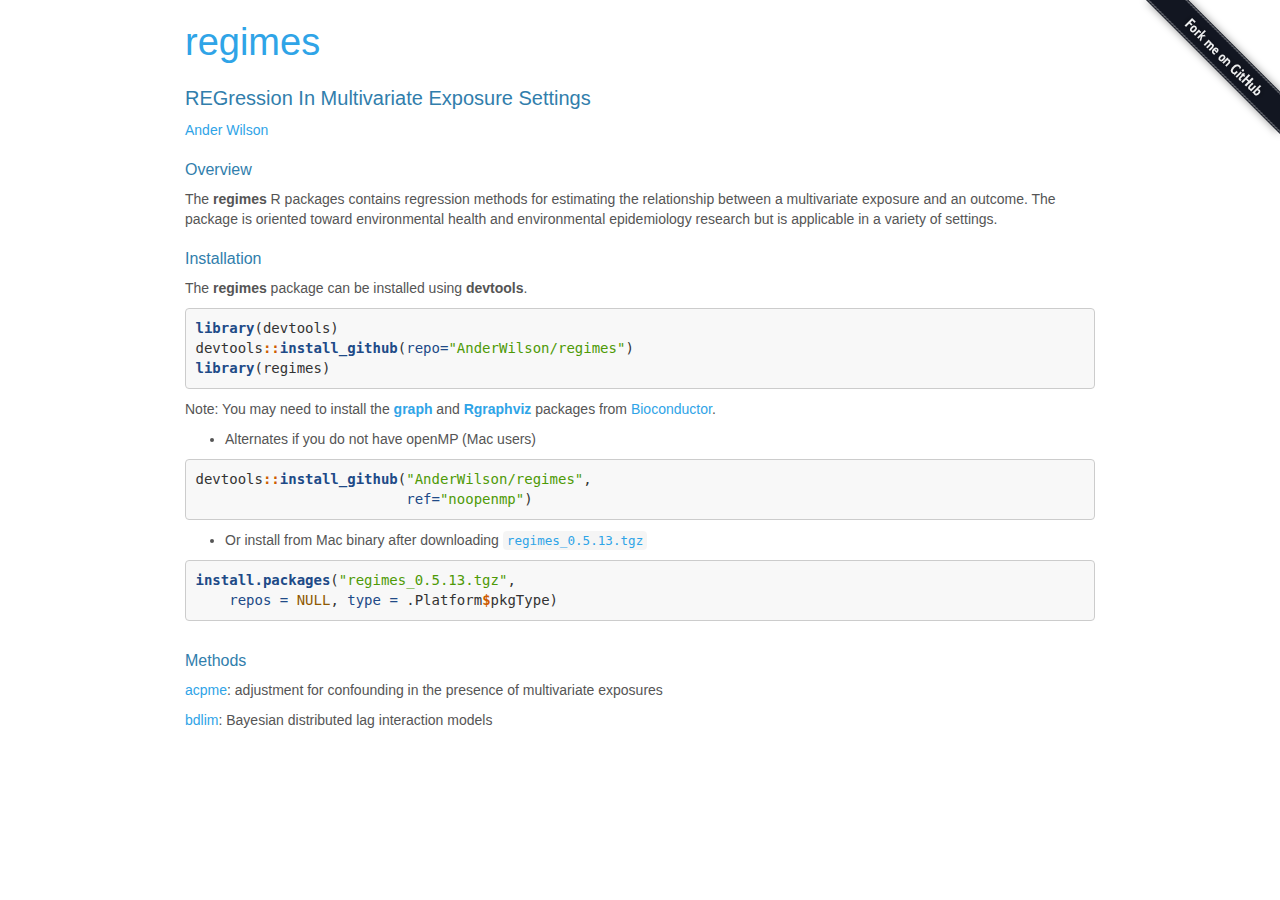
==== commit a84c765d: "update package binary" ====
--- a/index.html
+++ b/index.html
@@ -23,7 +23,7 @@
 
 
 <style type="text/css">code{white-space: pre;}</style>
-<style type="text/css">
+<style type="text/css" data-origin="pandoc">
 div.sourceCode { overflow-x: auto; }
 table.sourceCode, tr.sourceCode, td.lineNumbers, td.sourceCode {
   margin: 0; padding: 0; vertical-align: baseline; border: none; }
@@ -59,7 +59,29 @@
 code > span.an { color: #8f5902; font-weight: bold; font-style: italic; } /* Annotation */
 code > span.cv { color: #8f5902; font-weight: bold; font-style: italic; } /* CommentVar */
 code > span.in { color: #8f5902; font-weight: bold; font-style: italic; } /* Information */
-</style>
+
+</style>
+<script>
+// apply pandoc div.sourceCode style to pre.sourceCode instead
+(function() {
+  var sheets = document.styleSheets;
+  for (var i = 0; i < sheets.length; i++) {
+    if (sheets[i].ownerNode.dataset["origin"] !== "pandoc") continue;
+    try { var rules = sheets[i].cssRules; } catch (e) { continue; }
+    for (var j = 0; j < rules.length; j++) {
+      var rule = rules[j];
+      // check if there is a div.sourceCode rule
+      if (rule.type !== rule.STYLE_RULE || rule.selectorText !== "div.sourceCode") continue;
+      var style = rule.style.cssText;
+      // check if color or background-color is set
+      if (rule.style.color === '' || rule.style.backgroundColor === '') continue;
+      // replace div.sourceCode by a pre.sourceCode rule
+      sheets[i].deleteRule(j);
+      sheets[i].insertRule('pre.sourceCode{' + style + '}', j);
+    }
+  }
+})();
+</script>
 <style type="text/css">
   pre:not([class]) {
     background-color: white;
@@ -96,9 +118,7 @@
 
 <link href="data:text/css;charset=utf-8,%0Ah1%20%7B%0Afont%2Dsize%3A%2024px%3B%0A%7D%0Ah2%20%7B%0Afont%2Dsize%3A%2020px%3B%0A%7D%0Ah3%20%7B%0Afont%2Dsize%3A%2016px%3B%0A%7D%0Abody%2C%20td%20%7B%0Afont%2Dsize%3A%2014px%3B%0A%7D%0Acode%2Er%7B%0Afont%2Dsize%3A%2014px%3B%0A%7D%0Apre%20%7B%0Afont%2Dsize%3A%2014px%0A%7D%0A" rel="stylesheet" type="text/css" />
 
-</head>
-
-<body>
+
 
 <style type="text/css">
 .main-container {
@@ -123,22 +143,92 @@
 button.code-folding-btn:focus {
   outline: none;
 }
-</style>
-
-
-
-<div class="container-fluid main-container">
+summary {
+  display: list-item;
+}
+</style>
+
+
 
 <!-- tabsets -->
+
+<style type="text/css">
+.tabset-dropdown > .nav-tabs {
+  display: inline-table;
+  max-height: 500px;
+  min-height: 44px;
+  overflow-y: auto;
+  background: white;
+  border: 1px solid #ddd;
+  border-radius: 4px;
+}
+
+.tabset-dropdown > .nav-tabs > li.active:before {
+  content: "";
+  font-family: 'Glyphicons Halflings';
+  display: inline-block;
+  padding: 10px;
+  border-right: 1px solid #ddd;
+}
+
+.tabset-dropdown > .nav-tabs.nav-tabs-open > li.active:before {
+  content: "";
+  border: none;
+}
+
+.tabset-dropdown > .nav-tabs.nav-tabs-open:before {
+  content: "";
+  font-family: 'Glyphicons Halflings';
+  display: inline-block;
+  padding: 10px;
+  border-right: 1px solid #ddd;
+}
+
+.tabset-dropdown > .nav-tabs > li.active {
+  display: block;
+}
+
+.tabset-dropdown > .nav-tabs > li > a,
+.tabset-dropdown > .nav-tabs > li > a:focus,
+.tabset-dropdown > .nav-tabs > li > a:hover {
+  border: none;
+  display: inline-block;
+  border-radius: 4px;
+}
+
+.tabset-dropdown > .nav-tabs.nav-tabs-open > li {
+  display: block;
+  float: none;
+}
+
+.tabset-dropdown > .nav-tabs > li {
+  display: none;
+}
+</style>
+
 <script>
 $(document).ready(function () {
   window.buildTabsets("TOC");
 });
+
+$(document).ready(function () {
+  $('.tabset-dropdown > .nav-tabs > li').click(function () {
+    $(this).parent().toggleClass('nav-tabs-open')
+  });
+});
 </script>
 
 <!-- code folding -->
 
 
+
+
+</head>
+
+<body>
+
+
+<div class="container-fluid main-container">
 
 
 
@@ -172,9 +262,9 @@
 <div class="sourceCode"><pre class="sourceCode r"><code class="sourceCode r">devtools<span class="op">::</span><span class="kw">install_github</span>(<span class="st">&quot;AnderWilson/regimes&quot;</span>,
                          <span class="dt">ref=</span><span class="st">&quot;noopenmp&quot;</span>)</code></pre></div>
 <ul>
-<li>Or install from Mac binary after downloading <a href="https://github.com/AnderWilson/regimes/blob/gh-pages/regimes_0.5.11.tgz"><code>regimes_0.5.11.tgz</code></a></li>
+<li>Or install from Mac binary after downloading <a href="https://github.com/AnderWilson/regimes/blob/gh-pages/regimes_0.5.13.tgz"><code>regimes_0.5.13.tgz</code></a></li>
 </ul>
-<div class="sourceCode"><pre class="sourceCode r"><code class="sourceCode r"><span class="kw">install.packages</span>(<span class="st">&quot;regimes_0.5.11.tgz&quot;</span>, 
+<div class="sourceCode"><pre class="sourceCode r"><code class="sourceCode r"><span class="kw">install.packages</span>(<span class="st">&quot;regimes_0.5.13.tgz&quot;</span>, 
     <span class="dt">repos =</span> <span class="ot">NULL</span>, <span class="dt">type =</span> .Platform<span class="op">$</span>pkgType)</code></pre></div>
 </div>
 <div id="methods" class="section level3">
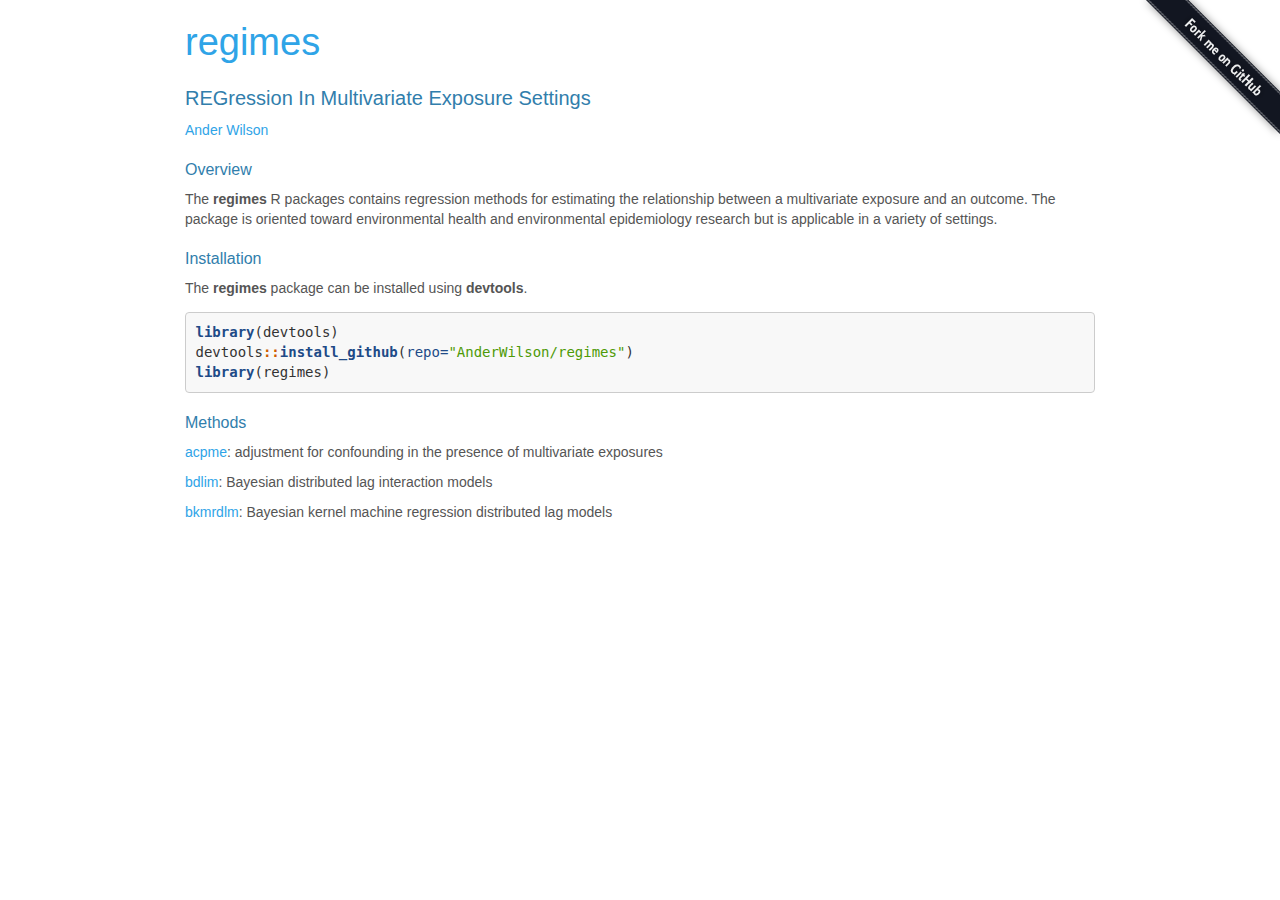
==== commit 7475b08b: "remove old openMP free versions that are not updated and no longer needed." ====
--- a/index.html
+++ b/index.html
@@ -1,64 +1,275 @@
 <!DOCTYPE html>
 
-<html xmlns="http://www.w3.org/1999/xhtml">
+<html>
 
 <head>
 
 <meta charset="utf-8" />
-<meta http-equiv="Content-Type" content="text/html; charset=utf-8" />
 <meta name="generator" content="pandoc" />
+<meta http-equiv="X-UA-Compatible" content="IE=EDGE" />
 
 
 
 
 <title>regimes</title>
 
-<script src="[data-uri]"></script>
+<script>/*! jQuery v1.11.3 | (c) 2005, 2015 jQuery Foundation, Inc. | jquery.org/license */
+!function(a,b){"object"==typeof module&&"object"==typeof module.exports?module.exports=a.document?b(a,!0):function(a){if(!a.document)throw new Error("jQuery requires a window with a document");return b(a)}:b(a)}("undefined"!=typeof window?window:this,function(a,b){var c=[],d=c.slice,e=c.concat,f=c.push,g=c.indexOf,h={},i=h.toString,j=h.hasOwnProperty,k={},l="1.11.3",m=function(a,b){return new m.fn.init(a,b)},n=/^[\s\uFEFF\xA0]+|[\s\uFEFF\xA0]+$/g,o=/^-ms-/,p=/-([\da-z])/gi,q=function(a,b){return b.toUpperCase()};m.fn=m.prototype={jquery:l,constructor:m,selector:"",length:0,toArray:function(){return d.call(this)},get:function(a){return null!=a?0>a?this[a+this.length]:this[a]:d.call(this)},pushStack:function(a){var b=m.merge(this.constructor(),a);return b.prevObject=this,b.context=this.context,b},each:function(a,b){return m.each(this,a,b)},map:function(a){return this.pushStack(m.map(this,function(b,c){return a.call(b,c,b)}))},slice:function(){return this.pushStack(d.apply(this,arguments))},first:function(){return this.eq(0)},last:function(){return this.eq(-1)},eq:function(a){var b=this.length,c=+a+(0>a?b:0);return this.pushStack(c>=0&&b>c?[this[c]]:[])},end:function(){return this.prevObject||this.constructor(null)},push:f,sort:c.sort,splice:c.splice},m.extend=m.fn.extend=function(){var a,b,c,d,e,f,g=arguments[0]||{},h=1,i=arguments.length,j=!1;for("boolean"==typeof g&&(j=g,g=arguments[h]||{},h++),"object"==typeof g||m.isFunction(g)||(g={}),h===i&&(g=this,h--);i>h;h++)if(null!=(e=arguments[h]))for(d in e)a=g[d],c=e[d],g!==c&&(j&&c&&(m.isPlainObject(c)||(b=m.isArray(c)))?(b?(b=!1,f=a&&m.isArray(a)?a:[]):f=a&&m.isPlainObject(a)?a:{},g[d]=m.extend(j,f,c)):void 0!==c&&(g[d]=c));return g},m.extend({expando:"jQuery"+(l+Math.random()).replace(/\D/g,""),isReady:!0,error:function(a){throw new Error(a)},noop:function(){},isFunction:function(a){return"function"===m.type(a)},isArray:Array.isArray||function(a){return"array"===m.type(a)},isWindow:function(a){return null!=a&&a==a.window},isNumeric:function(a){return!m.isArray(a)&&a-parseFloat(a)+1>=0},isEmptyObject:function(a){var b;for(b in a)return!1;return!0},isPlainObject:function(a){var b;if(!a||"object"!==m.type(a)||a.nodeType||m.isWindow(a))return!1;try{if(a.constructor&&!j.call(a,"constructor")&&!j.call(a.constructor.prototype,"isPrototypeOf"))return!1}catch(c){return!1}if(k.ownLast)for(b in a)return j.call(a,b);for(b in a);return void 0===b||j.call(a,b)},type:function(a){return null==a?a+"":"object"==typeof a||"function"==typeof a?h[i.call(a)]||"object":typeof a},globalEval:function(b){b&&m.trim(b)&&(a.execScript||function(b){a.eval.call(a,b)})(b)},camelCase:function(a){return a.replace(o,"ms-").replace(p,q)},nodeName:function(a,b){return a.nodeName&&a.nodeName.toLowerCase()===b.toLowerCase()},each:function(a,b,c){var d,e=0,f=a.length,g=r(a);if(c){if(g){for(;f>e;e++)if(d=b.apply(a[e],c),d===!1)break}else for(e in a)if(d=b.apply(a[e],c),d===!1)break}else if(g){for(;f>e;e++)if(d=b.call(a[e],e,a[e]),d===!1)break}else for(e in a)if(d=b.call(a[e],e,a[e]),d===!1)break;return a},trim:function(a){return null==a?"":(a+"").replace(n,"")},makeArray:function(a,b){var c=b||[];return null!=a&&(r(Object(a))?m.merge(c,"string"==typeof a?[a]:a):f.call(c,a)),c},inArray:function(a,b,c){var d;if(b){if(g)return g.call(b,a,c);for(d=b.length,c=c?0>c?Math.max(0,d+c):c:0;d>c;c++)if(c in b&&b[c]===a)return c}return-1},merge:function(a,b){var c=+b.length,d=0,e=a.length;while(c>d)a[e++]=b[d++];if(c!==c)while(void 0!==b[d])a[e++]=b[d++];return a.length=e,a},grep:function(a,b,c){for(var d,e=[],f=0,g=a.length,h=!c;g>f;f++)d=!b(a[f],f),d!==h&&e.push(a[f]);return e},map:function(a,b,c){var d,f=0,g=a.length,h=r(a),i=[];if(h)for(;g>f;f++)d=b(a[f],f,c),null!=d&&i.push(d);else for(f in a)d=b(a[f],f,c),null!=d&&i.push(d);return e.apply([],i)},guid:1,proxy:function(a,b){var c,e,f;return"string"==typeof b&&(f=a[b],b=a,a=f),m.isFunction(a)?(c=d.call(arguments,2),e=function(){return a.apply(b||this,c.concat(d.call(arguments)))},e.guid=a.guid=a.guid||m.guid++,e):void 0},now:function(){return+new Date},support:k}),m.each("Boolean Number String Function Array Date RegExp Object Error".split(" "),function(a,b){h["[object "+b+"]"]=b.toLowerCase()});function r(a){var b="length"in a&&a.length,c=m.type(a);return"function"===c||m.isWindow(a)?!1:1===a.nodeType&&b?!0:"array"===c||0===b||"number"==typeof b&&b>0&&b-1 in a}var s=function(a){var b,c,d,e,f,g,h,i,j,k,l,m,n,o,p,q,r,s,t,u="sizzle"+1*new Date,v=a.document,w=0,x=0,y=ha(),z=ha(),A=ha(),B=function(a,b){return a===b&&(l=!0),0},C=1<<31,D={}.hasOwnProperty,E=[],F=E.pop,G=E.push,H=E.push,I=E.slice,J=function(a,b){for(var c=0,d=a.length;d>c;c++)if(a[c]===b)return c;return-1},K="checked|selected|async|autofocus|autoplay|controls|defer|disabled|hidden|ismap|loop|multiple|open|readonly|required|scoped",L="[\\x20\\t\\r\\n\\f]",M="(?:\\\\.|[\\w-]|[^\\x00-\\xa0])+",N=M.replace("w","w#"),O="\\["+L+"*("+M+")(?:"+L+"*([*^$|!~]?=)"+L+"*(?:'((?:\\\\.|[^\\\\'])*)'|\"((?:\\\\.|[^\\\\\"])*)\"|("+N+"))|)"+L+"*\\]",P=":("+M+")(?:\\((('((?:\\\\.|[^\\\\'])*)'|\"((?:\\\\.|[^\\\\\"])*)\")|((?:\\\\.|[^\\\\()[\\]]|"+O+")*)|.*)\\)|)",Q=new RegExp(L+"+","g"),R=new RegExp("^"+L+"+|((?:^|[^\\\\])(?:\\\\.)*)"+L+"+$","g"),S=new RegExp("^"+L+"*,"+L+"*"),T=new RegExp("^"+L+"*([>+~]|"+L+")"+L+"*"),U=new RegExp("="+L+"*([^\\]'\"]*?)"+L+"*\\]","g"),V=new RegExp(P),W=new RegExp("^"+N+"$"),X={ID:new RegExp("^#("+M+")"),CLASS:new RegExp("^\\.("+M+")"),TAG:new RegExp("^("+M.replace("w","w*")+")"),ATTR:new RegExp("^"+O),PSEUDO:new RegExp("^"+P),CHILD:new RegExp("^:(only|first|last|nth|nth-last)-(child|of-type)(?:\\("+L+"*(even|odd|(([+-]|)(\\d*)n|)"+L+"*(?:([+-]|)"+L+"*(\\d+)|))"+L+"*\\)|)","i"),bool:new RegExp("^(?:"+K+")$","i"),needsContext:new RegExp("^"+L+"*[>+~]|:(even|odd|eq|gt|lt|nth|first|last)(?:\\("+L+"*((?:-\\d)?\\d*)"+L+"*\\)|)(?=[^-]|$)","i")},Y=/^(?:input|select|textarea|button)$/i,Z=/^h\d$/i,$=/^[^{]+\{\s*\[native \w/,_=/^(?:#([\w-]+)|(\w+)|\.([\w-]+))$/,aa=/[+~]/,ba=/'|\\/g,ca=new RegExp("\\\\([\\da-f]{1,6}"+L+"?|("+L+")|.)","ig"),da=function(a,b,c){var d="0x"+b-65536;return d!==d||c?b:0>d?String.fromCharCode(d+65536):String.fromCharCode(d>>10|55296,1023&d|56320)},ea=function(){m()};try{H.apply(E=I.call(v.childNodes),v.childNodes),E[v.childNodes.length].nodeType}catch(fa){H={apply:E.length?function(a,b){G.apply(a,I.call(b))}:function(a,b){var c=a.length,d=0;while(a[c++]=b[d++]);a.length=c-1}}}function ga(a,b,d,e){var f,h,j,k,l,o,r,s,w,x;if((b?b.ownerDocument||b:v)!==n&&m(b),b=b||n,d=d||[],k=b.nodeType,"string"!=typeof a||!a||1!==k&&9!==k&&11!==k)return d;if(!e&&p){if(11!==k&&(f=_.exec(a)))if(j=f[1]){if(9===k){if(h=b.getElementById(j),!h||!h.parentNode)return d;if(h.id===j)return d.push(h),d}else if(b.ownerDocument&&(h=b.ownerDocument.getElementById(j))&&t(b,h)&&h.id===j)return d.push(h),d}else{if(f[2])return H.apply(d,b.getElementsByTagName(a)),d;if((j=f[3])&&c.getElementsByClassName)return H.apply(d,b.getElementsByClassName(j)),d}if(c.qsa&&(!q||!q.test(a))){if(s=r=u,w=b,x=1!==k&&a,1===k&&"object"!==b.nodeName.toLowerCase()){o=g(a),(r=b.getAttribute("id"))?s=r.replace(ba,"\\$&"):b.setAttribute("id",s),s="[id='"+s+"'] ",l=o.length;while(l--)o[l]=s+ra(o[l]);w=aa.test(a)&&pa(b.parentNode)||b,x=o.join(",")}if(x)try{return H.apply(d,w.querySelectorAll(x)),d}catch(y){}finally{r||b.removeAttribute("id")}}}return i(a.replace(R,"$1"),b,d,e)}function ha(){var a=[];function b(c,e){return a.push(c+" ")>d.cacheLength&&delete b[a.shift()],b[c+" "]=e}return b}function ia(a){return a[u]=!0,a}function ja(a){var b=n.createElement("div");try{return!!a(b)}catch(c){return!1}finally{b.parentNode&&b.parentNode.removeChild(b),b=null}}function ka(a,b){var c=a.split("|"),e=a.length;while(e--)d.attrHandle[c[e]]=b}function la(a,b){var c=b&&a,d=c&&1===a.nodeType&&1===b.nodeType&&(~b.sourceIndex||C)-(~a.sourceIndex||C);if(d)return d;if(c)while(c=c.nextSibling)if(c===b)return-1;return a?1:-1}function ma(a){return function(b){var c=b.nodeName.toLowerCase();return"input"===c&&b.type===a}}function na(a){return function(b){var c=b.nodeName.toLowerCase();return("input"===c||"button"===c)&&b.type===a}}function oa(a){return ia(function(b){return b=+b,ia(function(c,d){var e,f=a([],c.length,b),g=f.length;while(g--)c[e=f[g]]&&(c[e]=!(d[e]=c[e]))})})}function pa(a){return a&&"undefined"!=typeof a.getElementsByTagName&&a}c=ga.support={},f=ga.isXML=function(a){var b=a&&(a.ownerDocument||a).documentElement;return b?"HTML"!==b.nodeName:!1},m=ga.setDocument=function(a){var b,e,g=a?a.ownerDocument||a:v;return g!==n&&9===g.nodeType&&g.documentElement?(n=g,o=g.documentElement,e=g.defaultView,e&&e!==e.top&&(e.addEventListener?e.addEventListener("unload",ea,!1):e.attachEvent&&e.attachEvent("onunload",ea)),p=!f(g),c.attributes=ja(function(a){return a.className="i",!a.getAttribute("className")}),c.getElementsByTagName=ja(function(a){return a.appendChild(g.createComment("")),!a.getElementsByTagName("*").length}),c.getElementsByClassName=$.test(g.getElementsByClassName),c.getById=ja(function(a){return o.appendChild(a).id=u,!g.getElementsByName||!g.getElementsByName(u).length}),c.getById?(d.find.ID=function(a,b){if("undefined"!=typeof b.getElementById&&p){var c=b.getElementById(a);return c&&c.parentNode?[c]:[]}},d.filter.ID=function(a){var b=a.replace(ca,da);return function(a){return a.getAttribute("id")===b}}):(delete d.find.ID,d.filter.ID=function(a){var b=a.replace(ca,da);return function(a){var c="undefined"!=typeof a.getAttributeNode&&a.getAttributeNode("id");return c&&c.value===b}}),d.find.TAG=c.getElementsByTagName?function(a,b){return"undefined"!=typeof b.getElementsByTagName?b.getElementsByTagName(a):c.qsa?b.querySelectorAll(a):void 0}:function(a,b){var c,d=[],e=0,f=b.getElementsByTagName(a);if("*"===a){while(c=f[e++])1===c.nodeType&&d.push(c);return d}return f},d.find.CLASS=c.getElementsByClassName&&function(a,b){return p?b.getElementsByClassName(a):void 0},r=[],q=[],(c.qsa=$.test(g.querySelectorAll))&&(ja(function(a){o.appendChild(a).innerHTML="<a id='"+u+"'></a><select id='"+u+"-\f]' msallowcapture=''><option selected=''></option></select>",a.querySelectorAll("[msallowcapture^='']").length&&q.push("[*^$]="+L+"*(?:''|\"\")"),a.querySelectorAll("[selected]").length||q.push("\\["+L+"*(?:value|"+K+")"),a.querySelectorAll("[id~="+u+"-]").length||q.push("~="),a.querySelectorAll(":checked").length||q.push(":checked"),a.querySelectorAll("a#"+u+"+*").length||q.push(".#.+[+~]")}),ja(function(a){var b=g.createElement("input");b.setAttribute("type","hidden"),a.appendChild(b).setAttribute("name","D"),a.querySelectorAll("[name=d]").length&&q.push("name"+L+"*[*^$|!~]?="),a.querySelectorAll(":enabled").length||q.push(":enabled",":disabled"),a.querySelectorAll("*,:x"),q.push(",.*:")})),(c.matchesSelector=$.test(s=o.matches||o.webkitMatchesSelector||o.mozMatchesSelector||o.oMatchesSelector||o.msMatchesSelector))&&ja(function(a){c.disconnectedMatch=s.call(a,"div"),s.call(a,"[s!='']:x"),r.push("!=",P)}),q=q.length&&new RegExp(q.join("|")),r=r.length&&new RegExp(r.join("|")),b=$.test(o.compareDocumentPosition),t=b||$.test(o.contains)?function(a,b){var c=9===a.nodeType?a.documentElement:a,d=b&&b.parentNode;return a===d||!(!d||1!==d.nodeType||!(c.contains?c.contains(d):a.compareDocumentPosition&&16&a.compareDocumentPosition(d)))}:function(a,b){if(b)while(b=b.parentNode)if(b===a)return!0;return!1},B=b?function(a,b){if(a===b)return l=!0,0;var d=!a.compareDocumentPosition-!b.compareDocumentPosition;return d?d:(d=(a.ownerDocument||a)===(b.ownerDocument||b)?a.compareDocumentPosition(b):1,1&d||!c.sortDetached&&b.compareDocumentPosition(a)===d?a===g||a.ownerDocument===v&&t(v,a)?-1:b===g||b.ownerDocument===v&&t(v,b)?1:k?J(k,a)-J(k,b):0:4&d?-1:1)}:function(a,b){if(a===b)return l=!0,0;var c,d=0,e=a.parentNode,f=b.parentNode,h=[a],i=[b];if(!e||!f)return a===g?-1:b===g?1:e?-1:f?1:k?J(k,a)-J(k,b):0;if(e===f)return la(a,b);c=a;while(c=c.parentNode)h.unshift(c);c=b;while(c=c.parentNode)i.unshift(c);while(h[d]===i[d])d++;return d?la(h[d],i[d]):h[d]===v?-1:i[d]===v?1:0},g):n},ga.matches=function(a,b){return ga(a,null,null,b)},ga.matchesSelector=function(a,b){if((a.ownerDocument||a)!==n&&m(a),b=b.replace(U,"='$1']"),!(!c.matchesSelector||!p||r&&r.test(b)||q&&q.test(b)))try{var d=s.call(a,b);if(d||c.disconnectedMatch||a.document&&11!==a.document.nodeType)return d}catch(e){}return ga(b,n,null,[a]).length>0},ga.contains=function(a,b){return(a.ownerDocument||a)!==n&&m(a),t(a,b)},ga.attr=function(a,b){(a.ownerDocument||a)!==n&&m(a);var e=d.attrHandle[b.toLowerCase()],f=e&&D.call(d.attrHandle,b.toLowerCase())?e(a,b,!p):void 0;return void 0!==f?f:c.attributes||!p?a.getAttribute(b):(f=a.getAttributeNode(b))&&f.specified?f.value:null},ga.error=function(a){throw new Error("Syntax error, unrecognized expression: "+a)},ga.uniqueSort=function(a){var b,d=[],e=0,f=0;if(l=!c.detectDuplicates,k=!c.sortStable&&a.slice(0),a.sort(B),l){while(b=a[f++])b===a[f]&&(e=d.push(f));while(e--)a.splice(d[e],1)}return k=null,a},e=ga.getText=function(a){var b,c="",d=0,f=a.nodeType;if(f){if(1===f||9===f||11===f){if("string"==typeof a.textContent)return a.textContent;for(a=a.firstChild;a;a=a.nextSibling)c+=e(a)}else if(3===f||4===f)return a.nodeValue}else while(b=a[d++])c+=e(b);return c},d=ga.selectors={cacheLength:50,createPseudo:ia,match:X,attrHandle:{},find:{},relative:{">":{dir:"parentNode",first:!0}," ":{dir:"parentNode"},"+":{dir:"previousSibling",first:!0},"~":{dir:"previousSibling"}},preFilter:{ATTR:function(a){return a[1]=a[1].replace(ca,da),a[3]=(a[3]||a[4]||a[5]||"").replace(ca,da),"~="===a[2]&&(a[3]=" "+a[3]+" "),a.slice(0,4)},CHILD:function(a){return a[1]=a[1].toLowerCase(),"nth"===a[1].slice(0,3)?(a[3]||ga.error(a[0]),a[4]=+(a[4]?a[5]+(a[6]||1):2*("even"===a[3]||"odd"===a[3])),a[5]=+(a[7]+a[8]||"odd"===a[3])):a[3]&&ga.error(a[0]),a},PSEUDO:function(a){var b,c=!a[6]&&a[2];return X.CHILD.test(a[0])?null:(a[3]?a[2]=a[4]||a[5]||"":c&&V.test(c)&&(b=g(c,!0))&&(b=c.indexOf(")",c.length-b)-c.length)&&(a[0]=a[0].slice(0,b),a[2]=c.slice(0,b)),a.slice(0,3))}},filter:{TAG:function(a){var b=a.replace(ca,da).toLowerCase();return"*"===a?function(){return!0}:function(a){return a.nodeName&&a.nodeName.toLowerCase()===b}},CLASS:function(a){var b=y[a+" "];return b||(b=new RegExp("(^|"+L+")"+a+"("+L+"|$)"))&&y(a,function(a){return b.test("string"==typeof a.className&&a.className||"undefined"!=typeof a.getAttribute&&a.getAttribute("class")||"")})},ATTR:function(a,b,c){return function(d){var e=ga.attr(d,a);return null==e?"!="===b:b?(e+="","="===b?e===c:"!="===b?e!==c:"^="===b?c&&0===e.indexOf(c):"*="===b?c&&e.indexOf(c)>-1:"$="===b?c&&e.slice(-c.length)===c:"~="===b?(" "+e.replace(Q," ")+" ").indexOf(c)>-1:"|="===b?e===c||e.slice(0,c.length+1)===c+"-":!1):!0}},CHILD:function(a,b,c,d,e){var f="nth"!==a.slice(0,3),g="last"!==a.slice(-4),h="of-type"===b;return 1===d&&0===e?function(a){return!!a.parentNode}:function(b,c,i){var j,k,l,m,n,o,p=f!==g?"nextSibling":"previousSibling",q=b.parentNode,r=h&&b.nodeName.toLowerCase(),s=!i&&!h;if(q){if(f){while(p){l=b;while(l=l[p])if(h?l.nodeName.toLowerCase()===r:1===l.nodeType)return!1;o=p="only"===a&&!o&&"nextSibling"}return!0}if(o=[g?q.firstChild:q.lastChild],g&&s){k=q[u]||(q[u]={}),j=k[a]||[],n=j[0]===w&&j[1],m=j[0]===w&&j[2],l=n&&q.childNodes[n];while(l=++n&&l&&l[p]||(m=n=0)||o.pop())if(1===l.nodeType&&++m&&l===b){k[a]=[w,n,m];break}}else if(s&&(j=(b[u]||(b[u]={}))[a])&&j[0]===w)m=j[1];else while(l=++n&&l&&l[p]||(m=n=0)||o.pop())if((h?l.nodeName.toLowerCase()===r:1===l.nodeType)&&++m&&(s&&((l[u]||(l[u]={}))[a]=[w,m]),l===b))break;return m-=e,m===d||m%d===0&&m/d>=0}}},PSEUDO:function(a,b){var c,e=d.pseudos[a]||d.setFilters[a.toLowerCase()]||ga.error("unsupported pseudo: "+a);return e[u]?e(b):e.length>1?(c=[a,a,"",b],d.setFilters.hasOwnProperty(a.toLowerCase())?ia(function(a,c){var d,f=e(a,b),g=f.length;while(g--)d=J(a,f[g]),a[d]=!(c[d]=f[g])}):function(a){return e(a,0,c)}):e}},pseudos:{not:ia(function(a){var b=[],c=[],d=h(a.replace(R,"$1"));return d[u]?ia(function(a,b,c,e){var f,g=d(a,null,e,[]),h=a.length;while(h--)(f=g[h])&&(a[h]=!(b[h]=f))}):function(a,e,f){return b[0]=a,d(b,null,f,c),b[0]=null,!c.pop()}}),has:ia(function(a){return function(b){return ga(a,b).length>0}}),contains:ia(function(a){return a=a.replace(ca,da),function(b){return(b.textContent||b.innerText||e(b)).indexOf(a)>-1}}),lang:ia(function(a){return W.test(a||"")||ga.error("unsupported lang: "+a),a=a.replace(ca,da).toLowerCase(),function(b){var c;do if(c=p?b.lang:b.getAttribute("xml:lang")||b.getAttribute("lang"))return c=c.toLowerCase(),c===a||0===c.indexOf(a+"-");while((b=b.parentNode)&&1===b.nodeType);return!1}}),target:function(b){var c=a.location&&a.location.hash;return c&&c.slice(1)===b.id},root:function(a){return a===o},focus:function(a){return a===n.activeElement&&(!n.hasFocus||n.hasFocus())&&!!(a.type||a.href||~a.tabIndex)},enabled:function(a){return a.disabled===!1},disabled:function(a){return a.disabled===!0},checked:function(a){var b=a.nodeName.toLowerCase();return"input"===b&&!!a.checked||"option"===b&&!!a.selected},selected:function(a){return a.parentNode&&a.parentNode.selectedIndex,a.selected===!0},empty:function(a){for(a=a.firstChild;a;a=a.nextSibling)if(a.nodeType<6)return!1;return!0},parent:function(a){return!d.pseudos.empty(a)},header:function(a){return Z.test(a.nodeName)},input:function(a){return Y.test(a.nodeName)},button:function(a){var b=a.nodeName.toLowerCase();return"input"===b&&"button"===a.type||"button"===b},text:function(a){var b;return"input"===a.nodeName.toLowerCase()&&"text"===a.type&&(null==(b=a.getAttribute("type"))||"text"===b.toLowerCase())},first:oa(function(){return[0]}),last:oa(function(a,b){return[b-1]}),eq:oa(function(a,b,c){return[0>c?c+b:c]}),even:oa(function(a,b){for(var c=0;b>c;c+=2)a.push(c);return a}),odd:oa(function(a,b){for(var c=1;b>c;c+=2)a.push(c);return a}),lt:oa(function(a,b,c){for(var d=0>c?c+b:c;--d>=0;)a.push(d);return a}),gt:oa(function(a,b,c){for(var d=0>c?c+b:c;++d<b;)a.push(d);return a})}},d.pseudos.nth=d.pseudos.eq;for(b in{radio:!0,checkbox:!0,file:!0,password:!0,image:!0})d.pseudos[b]=ma(b);for(b in{submit:!0,reset:!0})d.pseudos[b]=na(b);function qa(){}qa.prototype=d.filters=d.pseudos,d.setFilters=new qa,g=ga.tokenize=function(a,b){var c,e,f,g,h,i,j,k=z[a+" "];if(k)return b?0:k.slice(0);h=a,i=[],j=d.preFilter;while(h){(!c||(e=S.exec(h)))&&(e&&(h=h.slice(e[0].length)||h),i.push(f=[])),c=!1,(e=T.exec(h))&&(c=e.shift(),f.push({value:c,type:e[0].replace(R," ")}),h=h.slice(c.length));for(g in d.filter)!(e=X[g].exec(h))||j[g]&&!(e=j[g](e))||(c=e.shift(),f.push({value:c,type:g,matches:e}),h=h.slice(c.length));if(!c)break}return b?h.length:h?ga.error(a):z(a,i).slice(0)};function ra(a){for(var b=0,c=a.length,d="";c>b;b++)d+=a[b].value;return d}function sa(a,b,c){var d=b.dir,e=c&&"parentNode"===d,f=x++;return b.first?function(b,c,f){while(b=b[d])if(1===b.nodeType||e)return a(b,c,f)}:function(b,c,g){var h,i,j=[w,f];if(g){while(b=b[d])if((1===b.nodeType||e)&&a(b,c,g))return!0}else while(b=b[d])if(1===b.nodeType||e){if(i=b[u]||(b[u]={}),(h=i[d])&&h[0]===w&&h[1]===f)return j[2]=h[2];if(i[d]=j,j[2]=a(b,c,g))return!0}}}function ta(a){return a.length>1?function(b,c,d){var e=a.length;while(e--)if(!a[e](b,c,d))return!1;return!0}:a[0]}function ua(a,b,c){for(var d=0,e=b.length;e>d;d++)ga(a,b[d],c);return c}function va(a,b,c,d,e){for(var f,g=[],h=0,i=a.length,j=null!=b;i>h;h++)(f=a[h])&&(!c||c(f,d,e))&&(g.push(f),j&&b.push(h));return g}function wa(a,b,c,d,e,f){return d&&!d[u]&&(d=wa(d)),e&&!e[u]&&(e=wa(e,f)),ia(function(f,g,h,i){var j,k,l,m=[],n=[],o=g.length,p=f||ua(b||"*",h.nodeType?[h]:h,[]),q=!a||!f&&b?p:va(p,m,a,h,i),r=c?e||(f?a:o||d)?[]:g:q;if(c&&c(q,r,h,i),d){j=va(r,n),d(j,[],h,i),k=j.length;while(k--)(l=j[k])&&(r[n[k]]=!(q[n[k]]=l))}if(f){if(e||a){if(e){j=[],k=r.length;while(k--)(l=r[k])&&j.push(q[k]=l);e(null,r=[],j,i)}k=r.length;while(k--)(l=r[k])&&(j=e?J(f,l):m[k])>-1&&(f[j]=!(g[j]=l))}}else r=va(r===g?r.splice(o,r.length):r),e?e(null,g,r,i):H.apply(g,r)})}function xa(a){for(var b,c,e,f=a.length,g=d.relative[a[0].type],h=g||d.relative[" "],i=g?1:0,k=sa(function(a){return a===b},h,!0),l=sa(function(a){return J(b,a)>-1},h,!0),m=[function(a,c,d){var e=!g&&(d||c!==j)||((b=c).nodeType?k(a,c,d):l(a,c,d));return b=null,e}];f>i;i++)if(c=d.relative[a[i].type])m=[sa(ta(m),c)];else{if(c=d.filter[a[i].type].apply(null,a[i].matches),c[u]){for(e=++i;f>e;e++)if(d.relative[a[e].type])break;return wa(i>1&&ta(m),i>1&&ra(a.slice(0,i-1).concat({value:" "===a[i-2].type?"*":""})).replace(R,"$1"),c,e>i&&xa(a.slice(i,e)),f>e&&xa(a=a.slice(e)),f>e&&ra(a))}m.push(c)}return ta(m)}function ya(a,b){var c=b.length>0,e=a.length>0,f=function(f,g,h,i,k){var l,m,o,p=0,q="0",r=f&&[],s=[],t=j,u=f||e&&d.find.TAG("*",k),v=w+=null==t?1:Math.random()||.1,x=u.length;for(k&&(j=g!==n&&g);q!==x&&null!=(l=u[q]);q++){if(e&&l){m=0;while(o=a[m++])if(o(l,g,h)){i.push(l);break}k&&(w=v)}c&&((l=!o&&l)&&p--,f&&r.push(l))}if(p+=q,c&&q!==p){m=0;while(o=b[m++])o(r,s,g,h);if(f){if(p>0)while(q--)r[q]||s[q]||(s[q]=F.call(i));s=va(s)}H.apply(i,s),k&&!f&&s.length>0&&p+b.length>1&&ga.uniqueSort(i)}return k&&(w=v,j=t),r};return c?ia(f):f}return h=ga.compile=function(a,b){var c,d=[],e=[],f=A[a+" "];if(!f){b||(b=g(a)),c=b.length;while(c--)f=xa(b[c]),f[u]?d.push(f):e.push(f);f=A(a,ya(e,d)),f.selector=a}return f},i=ga.select=function(a,b,e,f){var i,j,k,l,m,n="function"==typeof a&&a,o=!f&&g(a=n.selector||a);if(e=e||[],1===o.length){if(j=o[0]=o[0].slice(0),j.length>2&&"ID"===(k=j[0]).type&&c.getById&&9===b.nodeType&&p&&d.relative[j[1].type]){if(b=(d.find.ID(k.matches[0].replace(ca,da),b)||[])[0],!b)return e;n&&(b=b.parentNode),a=a.slice(j.shift().value.length)}i=X.needsContext.test(a)?0:j.length;while(i--){if(k=j[i],d.relative[l=k.type])break;if((m=d.find[l])&&(f=m(k.matches[0].replace(ca,da),aa.test(j[0].type)&&pa(b.parentNode)||b))){if(j.splice(i,1),a=f.length&&ra(j),!a)return H.apply(e,f),e;break}}}return(n||h(a,o))(f,b,!p,e,aa.test(a)&&pa(b.parentNode)||b),e},c.sortStable=u.split("").sort(B).join("")===u,c.detectDuplicates=!!l,m(),c.sortDetached=ja(function(a){return 1&a.compareDocumentPosition(n.createElement("div"))}),ja(function(a){return a.innerHTML="<a href='#'></a>","#"===a.firstChild.getAttribute("href")})||ka("type|href|height|width",function(a,b,c){return c?void 0:a.getAttribute(b,"type"===b.toLowerCase()?1:2)}),c.attributes&&ja(function(a){return a.innerHTML="<input/>",a.firstChild.setAttribute("value",""),""===a.firstChild.getAttribute("value")})||ka("value",function(a,b,c){return c||"input"!==a.nodeName.toLowerCase()?void 0:a.defaultValue}),ja(function(a){return null==a.getAttribute("disabled")})||ka(K,function(a,b,c){var d;return c?void 0:a[b]===!0?b.toLowerCase():(d=a.getAttributeNode(b))&&d.specified?d.value:null}),ga}(a);m.find=s,m.expr=s.selectors,m.expr[":"]=m.expr.pseudos,m.unique=s.uniqueSort,m.text=s.getText,m.isXMLDoc=s.isXML,m.contains=s.contains;var t=m.expr.match.needsContext,u=/^<(\w+)\s*\/?>(?:<\/\1>|)$/,v=/^.[^:#\[\.,]*$/;function w(a,b,c){if(m.isFunction(b))return m.grep(a,function(a,d){return!!b.call(a,d,a)!==c});if(b.nodeType)return m.grep(a,function(a){return a===b!==c});if("string"==typeof b){if(v.test(b))return m.filter(b,a,c);b=m.filter(b,a)}return m.grep(a,function(a){return m.inArray(a,b)>=0!==c})}m.filter=function(a,b,c){var d=b[0];return c&&(a=":not("+a+")"),1===b.length&&1===d.nodeType?m.find.matchesSelector(d,a)?[d]:[]:m.find.matches(a,m.grep(b,function(a){return 1===a.nodeType}))},m.fn.extend({find:function(a){var b,c=[],d=this,e=d.length;if("string"!=typeof a)return this.pushStack(m(a).filter(function(){for(b=0;e>b;b++)if(m.contains(d[b],this))return!0}));for(b=0;e>b;b++)m.find(a,d[b],c);return c=this.pushStack(e>1?m.unique(c):c),c.selector=this.selector?this.selector+" "+a:a,c},filter:function(a){return this.pushStack(w(this,a||[],!1))},not:function(a){return this.pushStack(w(this,a||[],!0))},is:function(a){return!!w(this,"string"==typeof a&&t.test(a)?m(a):a||[],!1).length}});var x,y=a.document,z=/^(?:\s*(<[\w\W]+>)[^>]*|#([\w-]*))$/,A=m.fn.init=function(a,b){var c,d;if(!a)return this;if("string"==typeof a){if(c="<"===a.charAt(0)&&">"===a.charAt(a.length-1)&&a.length>=3?[null,a,null]:z.exec(a),!c||!c[1]&&b)return!b||b.jquery?(b||x).find(a):this.constructor(b).find(a);if(c[1]){if(b=b instanceof m?b[0]:b,m.merge(this,m.parseHTML(c[1],b&&b.nodeType?b.ownerDocument||b:y,!0)),u.test(c[1])&&m.isPlainObject(b))for(c in b)m.isFunction(this[c])?this[c](b[c]):this.attr(c,b[c]);return this}if(d=y.getElementById(c[2]),d&&d.parentNode){if(d.id!==c[2])return x.find(a);this.length=1,this[0]=d}return this.context=y,this.selector=a,this}return a.nodeType?(this.context=this[0]=a,this.length=1,this):m.isFunction(a)?"undefined"!=typeof x.ready?x.ready(a):a(m):(void 0!==a.selector&&(this.selector=a.selector,this.context=a.context),m.makeArray(a,this))};A.prototype=m.fn,x=m(y);var B=/^(?:parents|prev(?:Until|All))/,C={children:!0,contents:!0,next:!0,prev:!0};m.extend({dir:function(a,b,c){var d=[],e=a[b];while(e&&9!==e.nodeType&&(void 0===c||1!==e.nodeType||!m(e).is(c)))1===e.nodeType&&d.push(e),e=e[b];return d},sibling:function(a,b){for(var c=[];a;a=a.nextSibling)1===a.nodeType&&a!==b&&c.push(a);return c}}),m.fn.extend({has:function(a){var b,c=m(a,this),d=c.length;return this.filter(function(){for(b=0;d>b;b++)if(m.contains(this,c[b]))return!0})},closest:function(a,b){for(var c,d=0,e=this.length,f=[],g=t.test(a)||"string"!=typeof a?m(a,b||this.context):0;e>d;d++)for(c=this[d];c&&c!==b;c=c.parentNode)if(c.nodeType<11&&(g?g.index(c)>-1:1===c.nodeType&&m.find.matchesSelector(c,a))){f.push(c);break}return this.pushStack(f.length>1?m.unique(f):f)},index:function(a){return a?"string"==typeof a?m.inArray(this[0],m(a)):m.inArray(a.jquery?a[0]:a,this):this[0]&&this[0].parentNode?this.first().prevAll().length:-1},add:function(a,b){return this.pushStack(m.unique(m.merge(this.get(),m(a,b))))},addBack:function(a){return this.add(null==a?this.prevObject:this.prevObject.filter(a))}});function D(a,b){do a=a[b];while(a&&1!==a.nodeType);return a}m.each({parent:function(a){var b=a.parentNode;return b&&11!==b.nodeType?b:null},parents:function(a){return m.dir(a,"parentNode")},parentsUntil:function(a,b,c){return m.dir(a,"parentNode",c)},next:function(a){return D(a,"nextSibling")},prev:function(a){return D(a,"previousSibling")},nextAll:function(a){return m.dir(a,"nextSibling")},prevAll:function(a){return m.dir(a,"previousSibling")},nextUntil:function(a,b,c){return m.dir(a,"nextSibling",c)},prevUntil:function(a,b,c){return m.dir(a,"previousSibling",c)},siblings:function(a){return m.sibling((a.parentNode||{}).firstChild,a)},children:function(a){return m.sibling(a.firstChild)},contents:function(a){return m.nodeName(a,"iframe")?a.contentDocument||a.contentWindow.document:m.merge([],a.childNodes)}},function(a,b){m.fn[a]=function(c,d){var e=m.map(this,b,c);return"Until"!==a.slice(-5)&&(d=c),d&&"string"==typeof d&&(e=m.filter(d,e)),this.length>1&&(C[a]||(e=m.unique(e)),B.test(a)&&(e=e.reverse())),this.pushStack(e)}});var E=/\S+/g,F={};function G(a){var b=F[a]={};return m.each(a.match(E)||[],function(a,c){b[c]=!0}),b}m.Callbacks=function(a){a="string"==typeof a?F[a]||G(a):m.extend({},a);var b,c,d,e,f,g,h=[],i=!a.once&&[],j=function(l){for(c=a.memory&&l,d=!0,f=g||0,g=0,e=h.length,b=!0;h&&e>f;f++)if(h[f].apply(l[0],l[1])===!1&&a.stopOnFalse){c=!1;break}b=!1,h&&(i?i.length&&j(i.shift()):c?h=[]:k.disable())},k={add:function(){if(h){var d=h.length;!function f(b){m.each(b,function(b,c){var d=m.type(c);"function"===d?a.unique&&k.has(c)||h.push(c):c&&c.length&&"string"!==d&&f(c)})}(arguments),b?e=h.length:c&&(g=d,j(c))}return this},remove:function(){return h&&m.each(arguments,function(a,c){var d;while((d=m.inArray(c,h,d))>-1)h.splice(d,1),b&&(e>=d&&e--,f>=d&&f--)}),this},has:function(a){return a?m.inArray(a,h)>-1:!(!h||!h.length)},empty:function(){return h=[],e=0,this},disable:function(){return h=i=c=void 0,this},disabled:function(){return!h},lock:function(){return i=void 0,c||k.disable(),this},locked:function(){return!i},fireWith:function(a,c){return!h||d&&!i||(c=c||[],c=[a,c.slice?c.slice():c],b?i.push(c):j(c)),this},fire:function(){return k.fireWith(this,arguments),this},fired:function(){return!!d}};return k},m.extend({Deferred:function(a){var b=[["resolve","done",m.Callbacks("once memory"),"resolved"],["reject","fail",m.Callbacks("once memory"),"rejected"],["notify","progress",m.Callbacks("memory")]],c="pending",d={state:function(){return c},always:function(){return e.done(arguments).fail(arguments),this},then:function(){var a=arguments;return m.Deferred(function(c){m.each(b,function(b,f){var g=m.isFunction(a[b])&&a[b];e[f[1]](function(){var a=g&&g.apply(this,arguments);a&&m.isFunction(a.promise)?a.promise().done(c.resolve).fail(c.reject).progress(c.notify):c[f[0]+"With"](this===d?c.promise():this,g?[a]:arguments)})}),a=null}).promise()},promise:function(a){return null!=a?m.extend(a,d):d}},e={};return d.pipe=d.then,m.each(b,function(a,f){var g=f[2],h=f[3];d[f[1]]=g.add,h&&g.add(function(){c=h},b[1^a][2].disable,b[2][2].lock),e[f[0]]=function(){return e[f[0]+"With"](this===e?d:this,arguments),this},e[f[0]+"With"]=g.fireWith}),d.promise(e),a&&a.call(e,e),e},when:function(a){var b=0,c=d.call(arguments),e=c.length,f=1!==e||a&&m.isFunction(a.promise)?e:0,g=1===f?a:m.Deferred(),h=function(a,b,c){return function(e){b[a]=this,c[a]=arguments.length>1?d.call(arguments):e,c===i?g.notifyWith(b,c):--f||g.resolveWith(b,c)}},i,j,k;if(e>1)for(i=new Array(e),j=new Array(e),k=new Array(e);e>b;b++)c[b]&&m.isFunction(c[b].promise)?c[b].promise().done(h(b,k,c)).fail(g.reject).progress(h(b,j,i)):--f;return f||g.resolveWith(k,c),g.promise()}});var H;m.fn.ready=function(a){return m.ready.promise().done(a),this},m.extend({isReady:!1,readyWait:1,holdReady:function(a){a?m.readyWait++:m.ready(!0)},ready:function(a){if(a===!0?!--m.readyWait:!m.isReady){if(!y.body)return setTimeout(m.ready);m.isReady=!0,a!==!0&&--m.readyWait>0||(H.resolveWith(y,[m]),m.fn.triggerHandler&&(m(y).triggerHandler("ready"),m(y).off("ready")))}}});function I(){y.addEventListener?(y.removeEventListener("DOMContentLoaded",J,!1),a.removeEventListener("load",J,!1)):(y.detachEvent("onreadystatechange",J),a.detachEvent("onload",J))}function J(){(y.addEventListener||"load"===event.type||"complete"===y.readyState)&&(I(),m.ready())}m.ready.promise=function(b){if(!H)if(H=m.Deferred(),"complete"===y.readyState)setTimeout(m.ready);else if(y.addEventListener)y.addEventListener("DOMContentLoaded",J,!1),a.addEventListener("load",J,!1);else{y.attachEvent("onreadystatechange",J),a.attachEvent("onload",J);var c=!1;try{c=null==a.frameElement&&y.documentElement}catch(d){}c&&c.doScroll&&!function e(){if(!m.isReady){try{c.doScroll("left")}catch(a){return setTimeout(e,50)}I(),m.ready()}}()}return H.promise(b)};var K="undefined",L;for(L in m(k))break;k.ownLast="0"!==L,k.inlineBlockNeedsLayout=!1,m(function(){var a,b,c,d;c=y.getElementsByTagName("body")[0],c&&c.style&&(b=y.createElement("div"),d=y.createElement("div"),d.style.cssText="position:absolute;border:0;width:0;height:0;top:0;left:-9999px",c.appendChild(d).appendChild(b),typeof b.style.zoom!==K&&(b.style.cssText="display:inline;margin:0;border:0;padding:1px;width:1px;zoom:1",k.inlineBlockNeedsLayout=a=3===b.offsetWidth,a&&(c.style.zoom=1)),c.removeChild(d))}),function(){var a=y.createElement("div");if(null==k.deleteExpando){k.deleteExpando=!0;try{delete a.test}catch(b){k.deleteExpando=!1}}a=null}(),m.acceptData=function(a){var b=m.noData[(a.nodeName+" ").toLowerCase()],c=+a.nodeType||1;return 1!==c&&9!==c?!1:!b||b!==!0&&a.getAttribute("classid")===b};var M=/^(?:\{[\w\W]*\}|\[[\w\W]*\])$/,N=/([A-Z])/g;function O(a,b,c){if(void 0===c&&1===a.nodeType){var d="data-"+b.replace(N,"-$1").toLowerCase();if(c=a.getAttribute(d),"string"==typeof c){try{c="true"===c?!0:"false"===c?!1:"null"===c?null:+c+""===c?+c:M.test(c)?m.parseJSON(c):c}catch(e){}m.data(a,b,c)}else c=void 0}return c}function P(a){var b;for(b in a)if(("data"!==b||!m.isEmptyObject(a[b]))&&"toJSON"!==b)return!1;
+
+return!0}function Q(a,b,d,e){if(m.acceptData(a)){var f,g,h=m.expando,i=a.nodeType,j=i?m.cache:a,k=i?a[h]:a[h]&&h;if(k&&j[k]&&(e||j[k].data)||void 0!==d||"string"!=typeof b)return k||(k=i?a[h]=c.pop()||m.guid++:h),j[k]||(j[k]=i?{}:{toJSON:m.noop}),("object"==typeof b||"function"==typeof b)&&(e?j[k]=m.extend(j[k],b):j[k].data=m.extend(j[k].data,b)),g=j[k],e||(g.data||(g.data={}),g=g.data),void 0!==d&&(g[m.camelCase(b)]=d),"string"==typeof b?(f=g[b],null==f&&(f=g[m.camelCase(b)])):f=g,f}}function R(a,b,c){if(m.acceptData(a)){var d,e,f=a.nodeType,g=f?m.cache:a,h=f?a[m.expando]:m.expando;if(g[h]){if(b&&(d=c?g[h]:g[h].data)){m.isArray(b)?b=b.concat(m.map(b,m.camelCase)):b in d?b=[b]:(b=m.camelCase(b),b=b in d?[b]:b.split(" ")),e=b.length;while(e--)delete d[b[e]];if(c?!P(d):!m.isEmptyObject(d))return}(c||(delete g[h].data,P(g[h])))&&(f?m.cleanData([a],!0):k.deleteExpando||g!=g.window?delete g[h]:g[h]=null)}}}m.extend({cache:{},noData:{"applet ":!0,"embed ":!0,"object ":"clsid:D27CDB6E-AE6D-11cf-96B8-444553540000"},hasData:function(a){return a=a.nodeType?m.cache[a[m.expando]]:a[m.expando],!!a&&!P(a)},data:function(a,b,c){return Q(a,b,c)},removeData:function(a,b){return R(a,b)},_data:function(a,b,c){return Q(a,b,c,!0)},_removeData:function(a,b){return R(a,b,!0)}}),m.fn.extend({data:function(a,b){var c,d,e,f=this[0],g=f&&f.attributes;if(void 0===a){if(this.length&&(e=m.data(f),1===f.nodeType&&!m._data(f,"parsedAttrs"))){c=g.length;while(c--)g[c]&&(d=g[c].name,0===d.indexOf("data-")&&(d=m.camelCase(d.slice(5)),O(f,d,e[d])));m._data(f,"parsedAttrs",!0)}return e}return"object"==typeof a?this.each(function(){m.data(this,a)}):arguments.length>1?this.each(function(){m.data(this,a,b)}):f?O(f,a,m.data(f,a)):void 0},removeData:function(a){return this.each(function(){m.removeData(this,a)})}}),m.extend({queue:function(a,b,c){var d;return a?(b=(b||"fx")+"queue",d=m._data(a,b),c&&(!d||m.isArray(c)?d=m._data(a,b,m.makeArray(c)):d.push(c)),d||[]):void 0},dequeue:function(a,b){b=b||"fx";var c=m.queue(a,b),d=c.length,e=c.shift(),f=m._queueHooks(a,b),g=function(){m.dequeue(a,b)};"inprogress"===e&&(e=c.shift(),d--),e&&("fx"===b&&c.unshift("inprogress"),delete f.stop,e.call(a,g,f)),!d&&f&&f.empty.fire()},_queueHooks:function(a,b){var c=b+"queueHooks";return m._data(a,c)||m._data(a,c,{empty:m.Callbacks("once memory").add(function(){m._removeData(a,b+"queue"),m._removeData(a,c)})})}}),m.fn.extend({queue:function(a,b){var c=2;return"string"!=typeof a&&(b=a,a="fx",c--),arguments.length<c?m.queue(this[0],a):void 0===b?this:this.each(function(){var c=m.queue(this,a,b);m._queueHooks(this,a),"fx"===a&&"inprogress"!==c[0]&&m.dequeue(this,a)})},dequeue:function(a){return this.each(function(){m.dequeue(this,a)})},clearQueue:function(a){return this.queue(a||"fx",[])},promise:function(a,b){var c,d=1,e=m.Deferred(),f=this,g=this.length,h=function(){--d||e.resolveWith(f,[f])};"string"!=typeof a&&(b=a,a=void 0),a=a||"fx";while(g--)c=m._data(f[g],a+"queueHooks"),c&&c.empty&&(d++,c.empty.add(h));return h(),e.promise(b)}});var S=/[+-]?(?:\d*\.|)\d+(?:[eE][+-]?\d+|)/.source,T=["Top","Right","Bottom","Left"],U=function(a,b){return a=b||a,"none"===m.css(a,"display")||!m.contains(a.ownerDocument,a)},V=m.access=function(a,b,c,d,e,f,g){var h=0,i=a.length,j=null==c;if("object"===m.type(c)){e=!0;for(h in c)m.access(a,b,h,c[h],!0,f,g)}else if(void 0!==d&&(e=!0,m.isFunction(d)||(g=!0),j&&(g?(b.call(a,d),b=null):(j=b,b=function(a,b,c){return j.call(m(a),c)})),b))for(;i>h;h++)b(a[h],c,g?d:d.call(a[h],h,b(a[h],c)));return e?a:j?b.call(a):i?b(a[0],c):f},W=/^(?:checkbox|radio)$/i;!function(){var a=y.createElement("input"),b=y.createElement("div"),c=y.createDocumentFragment();if(b.innerHTML="  <link/><table></table><a href='/a'>a</a><input type='checkbox'/>",k.leadingWhitespace=3===b.firstChild.nodeType,k.tbody=!b.getElementsByTagName("tbody").length,k.htmlSerialize=!!b.getElementsByTagName("link").length,k.html5Clone="<:nav></:nav>"!==y.createElement("nav").cloneNode(!0).outerHTML,a.type="checkbox",a.checked=!0,c.appendChild(a),k.appendChecked=a.checked,b.innerHTML="<textarea>x</textarea>",k.noCloneChecked=!!b.cloneNode(!0).lastChild.defaultValue,c.appendChild(b),b.innerHTML="<input type='radio' checked='checked' name='t'/>",k.checkClone=b.cloneNode(!0).cloneNode(!0).lastChild.checked,k.noCloneEvent=!0,b.attachEvent&&(b.attachEvent("onclick",function(){k.noCloneEvent=!1}),b.cloneNode(!0).click()),null==k.deleteExpando){k.deleteExpando=!0;try{delete b.test}catch(d){k.deleteExpando=!1}}}(),function(){var b,c,d=y.createElement("div");for(b in{submit:!0,change:!0,focusin:!0})c="on"+b,(k[b+"Bubbles"]=c in a)||(d.setAttribute(c,"t"),k[b+"Bubbles"]=d.attributes[c].expando===!1);d=null}();var X=/^(?:input|select|textarea)$/i,Y=/^key/,Z=/^(?:mouse|pointer|contextmenu)|click/,$=/^(?:focusinfocus|focusoutblur)$/,_=/^([^.]*)(?:\.(.+)|)$/;function aa(){return!0}function ba(){return!1}function ca(){try{return y.activeElement}catch(a){}}m.event={global:{},add:function(a,b,c,d,e){var f,g,h,i,j,k,l,n,o,p,q,r=m._data(a);if(r){c.handler&&(i=c,c=i.handler,e=i.selector),c.guid||(c.guid=m.guid++),(g=r.events)||(g=r.events={}),(k=r.handle)||(k=r.handle=function(a){return typeof m===K||a&&m.event.triggered===a.type?void 0:m.event.dispatch.apply(k.elem,arguments)},k.elem=a),b=(b||"").match(E)||[""],h=b.length;while(h--)f=_.exec(b[h])||[],o=q=f[1],p=(f[2]||"").split(".").sort(),o&&(j=m.event.special[o]||{},o=(e?j.delegateType:j.bindType)||o,j=m.event.special[o]||{},l=m.extend({type:o,origType:q,data:d,handler:c,guid:c.guid,selector:e,needsContext:e&&m.expr.match.needsContext.test(e),namespace:p.join(".")},i),(n=g[o])||(n=g[o]=[],n.delegateCount=0,j.setup&&j.setup.call(a,d,p,k)!==!1||(a.addEventListener?a.addEventListener(o,k,!1):a.attachEvent&&a.attachEvent("on"+o,k))),j.add&&(j.add.call(a,l),l.handler.guid||(l.handler.guid=c.guid)),e?n.splice(n.delegateCount++,0,l):n.push(l),m.event.global[o]=!0);a=null}},remove:function(a,b,c,d,e){var f,g,h,i,j,k,l,n,o,p,q,r=m.hasData(a)&&m._data(a);if(r&&(k=r.events)){b=(b||"").match(E)||[""],j=b.length;while(j--)if(h=_.exec(b[j])||[],o=q=h[1],p=(h[2]||"").split(".").sort(),o){l=m.event.special[o]||{},o=(d?l.delegateType:l.bindType)||o,n=k[o]||[],h=h[2]&&new RegExp("(^|\\.)"+p.join("\\.(?:.*\\.|)")+"(\\.|$)"),i=f=n.length;while(f--)g=n[f],!e&&q!==g.origType||c&&c.guid!==g.guid||h&&!h.test(g.namespace)||d&&d!==g.selector&&("**"!==d||!g.selector)||(n.splice(f,1),g.selector&&n.delegateCount--,l.remove&&l.remove.call(a,g));i&&!n.length&&(l.teardown&&l.teardown.call(a,p,r.handle)!==!1||m.removeEvent(a,o,r.handle),delete k[o])}else for(o in k)m.event.remove(a,o+b[j],c,d,!0);m.isEmptyObject(k)&&(delete r.handle,m._removeData(a,"events"))}},trigger:function(b,c,d,e){var f,g,h,i,k,l,n,o=[d||y],p=j.call(b,"type")?b.type:b,q=j.call(b,"namespace")?b.namespace.split("."):[];if(h=l=d=d||y,3!==d.nodeType&&8!==d.nodeType&&!$.test(p+m.event.triggered)&&(p.indexOf(".")>=0&&(q=p.split("."),p=q.shift(),q.sort()),g=p.indexOf(":")<0&&"on"+p,b=b[m.expando]?b:new m.Event(p,"object"==typeof b&&b),b.isTrigger=e?2:3,b.namespace=q.join("."),b.namespace_re=b.namespace?new RegExp("(^|\\.)"+q.join("\\.(?:.*\\.|)")+"(\\.|$)"):null,b.result=void 0,b.target||(b.target=d),c=null==c?[b]:m.makeArray(c,[b]),k=m.event.special[p]||{},e||!k.trigger||k.trigger.apply(d,c)!==!1)){if(!e&&!k.noBubble&&!m.isWindow(d)){for(i=k.delegateType||p,$.test(i+p)||(h=h.parentNode);h;h=h.parentNode)o.push(h),l=h;l===(d.ownerDocument||y)&&o.push(l.defaultView||l.parentWindow||a)}n=0;while((h=o[n++])&&!b.isPropagationStopped())b.type=n>1?i:k.bindType||p,f=(m._data(h,"events")||{})[b.type]&&m._data(h,"handle"),f&&f.apply(h,c),f=g&&h[g],f&&f.apply&&m.acceptData(h)&&(b.result=f.apply(h,c),b.result===!1&&b.preventDefault());if(b.type=p,!e&&!b.isDefaultPrevented()&&(!k._default||k._default.apply(o.pop(),c)===!1)&&m.acceptData(d)&&g&&d[p]&&!m.isWindow(d)){l=d[g],l&&(d[g]=null),m.event.triggered=p;try{d[p]()}catch(r){}m.event.triggered=void 0,l&&(d[g]=l)}return b.result}},dispatch:function(a){a=m.event.fix(a);var b,c,e,f,g,h=[],i=d.call(arguments),j=(m._data(this,"events")||{})[a.type]||[],k=m.event.special[a.type]||{};if(i[0]=a,a.delegateTarget=this,!k.preDispatch||k.preDispatch.call(this,a)!==!1){h=m.event.handlers.call(this,a,j),b=0;while((f=h[b++])&&!a.isPropagationStopped()){a.currentTarget=f.elem,g=0;while((e=f.handlers[g++])&&!a.isImmediatePropagationStopped())(!a.namespace_re||a.namespace_re.test(e.namespace))&&(a.handleObj=e,a.data=e.data,c=((m.event.special[e.origType]||{}).handle||e.handler).apply(f.elem,i),void 0!==c&&(a.result=c)===!1&&(a.preventDefault(),a.stopPropagation()))}return k.postDispatch&&k.postDispatch.call(this,a),a.result}},handlers:function(a,b){var c,d,e,f,g=[],h=b.delegateCount,i=a.target;if(h&&i.nodeType&&(!a.button||"click"!==a.type))for(;i!=this;i=i.parentNode||this)if(1===i.nodeType&&(i.disabled!==!0||"click"!==a.type)){for(e=[],f=0;h>f;f++)d=b[f],c=d.selector+" ",void 0===e[c]&&(e[c]=d.needsContext?m(c,this).index(i)>=0:m.find(c,this,null,[i]).length),e[c]&&e.push(d);e.length&&g.push({elem:i,handlers:e})}return h<b.length&&g.push({elem:this,handlers:b.slice(h)}),g},fix:function(a){if(a[m.expando])return a;var b,c,d,e=a.type,f=a,g=this.fixHooks[e];g||(this.fixHooks[e]=g=Z.test(e)?this.mouseHooks:Y.test(e)?this.keyHooks:{}),d=g.props?this.props.concat(g.props):this.props,a=new m.Event(f),b=d.length;while(b--)c=d[b],a[c]=f[c];return a.target||(a.target=f.srcElement||y),3===a.target.nodeType&&(a.target=a.target.parentNode),a.metaKey=!!a.metaKey,g.filter?g.filter(a,f):a},props:"altKey bubbles cancelable ctrlKey currentTarget eventPhase metaKey relatedTarget shiftKey target timeStamp view which".split(" "),fixHooks:{},keyHooks:{props:"char charCode key keyCode".split(" "),filter:function(a,b){return null==a.which&&(a.which=null!=b.charCode?b.charCode:b.keyCode),a}},mouseHooks:{props:"button buttons clientX clientY fromElement offsetX offsetY pageX pageY screenX screenY toElement".split(" "),filter:function(a,b){var c,d,e,f=b.button,g=b.fromElement;return null==a.pageX&&null!=b.clientX&&(d=a.target.ownerDocument||y,e=d.documentElement,c=d.body,a.pageX=b.clientX+(e&&e.scrollLeft||c&&c.scrollLeft||0)-(e&&e.clientLeft||c&&c.clientLeft||0),a.pageY=b.clientY+(e&&e.scrollTop||c&&c.scrollTop||0)-(e&&e.clientTop||c&&c.clientTop||0)),!a.relatedTarget&&g&&(a.relatedTarget=g===a.target?b.toElement:g),a.which||void 0===f||(a.which=1&f?1:2&f?3:4&f?2:0),a}},special:{load:{noBubble:!0},focus:{trigger:function(){if(this!==ca()&&this.focus)try{return this.focus(),!1}catch(a){}},delegateType:"focusin"},blur:{trigger:function(){return this===ca()&&this.blur?(this.blur(),!1):void 0},delegateType:"focusout"},click:{trigger:function(){return m.nodeName(this,"input")&&"checkbox"===this.type&&this.click?(this.click(),!1):void 0},_default:function(a){return m.nodeName(a.target,"a")}},beforeunload:{postDispatch:function(a){void 0!==a.result&&a.originalEvent&&(a.originalEvent.returnValue=a.result)}}},simulate:function(a,b,c,d){var e=m.extend(new m.Event,c,{type:a,isSimulated:!0,originalEvent:{}});d?m.event.trigger(e,null,b):m.event.dispatch.call(b,e),e.isDefaultPrevented()&&c.preventDefault()}},m.removeEvent=y.removeEventListener?function(a,b,c){a.removeEventListener&&a.removeEventListener(b,c,!1)}:function(a,b,c){var d="on"+b;a.detachEvent&&(typeof a[d]===K&&(a[d]=null),a.detachEvent(d,c))},m.Event=function(a,b){return this instanceof m.Event?(a&&a.type?(this.originalEvent=a,this.type=a.type,this.isDefaultPrevented=a.defaultPrevented||void 0===a.defaultPrevented&&a.returnValue===!1?aa:ba):this.type=a,b&&m.extend(this,b),this.timeStamp=a&&a.timeStamp||m.now(),void(this[m.expando]=!0)):new m.Event(a,b)},m.Event.prototype={isDefaultPrevented:ba,isPropagationStopped:ba,isImmediatePropagationStopped:ba,preventDefault:function(){var a=this.originalEvent;this.isDefaultPrevented=aa,a&&(a.preventDefault?a.preventDefault():a.returnValue=!1)},stopPropagation:function(){var a=this.originalEvent;this.isPropagationStopped=aa,a&&(a.stopPropagation&&a.stopPropagation(),a.cancelBubble=!0)},stopImmediatePropagation:function(){var a=this.originalEvent;this.isImmediatePropagationStopped=aa,a&&a.stopImmediatePropagation&&a.stopImmediatePropagation(),this.stopPropagation()}},m.each({mouseenter:"mouseover",mouseleave:"mouseout",pointerenter:"pointerover",pointerleave:"pointerout"},function(a,b){m.event.special[a]={delegateType:b,bindType:b,handle:function(a){var c,d=this,e=a.relatedTarget,f=a.handleObj;return(!e||e!==d&&!m.contains(d,e))&&(a.type=f.origType,c=f.handler.apply(this,arguments),a.type=b),c}}}),k.submitBubbles||(m.event.special.submit={setup:function(){return m.nodeName(this,"form")?!1:void m.event.add(this,"click._submit keypress._submit",function(a){var b=a.target,c=m.nodeName(b,"input")||m.nodeName(b,"button")?b.form:void 0;c&&!m._data(c,"submitBubbles")&&(m.event.add(c,"submit._submit",function(a){a._submit_bubble=!0}),m._data(c,"submitBubbles",!0))})},postDispatch:function(a){a._submit_bubble&&(delete a._submit_bubble,this.parentNode&&!a.isTrigger&&m.event.simulate("submit",this.parentNode,a,!0))},teardown:function(){return m.nodeName(this,"form")?!1:void m.event.remove(this,"._submit")}}),k.changeBubbles||(m.event.special.change={setup:function(){return X.test(this.nodeName)?(("checkbox"===this.type||"radio"===this.type)&&(m.event.add(this,"propertychange._change",function(a){"checked"===a.originalEvent.propertyName&&(this._just_changed=!0)}),m.event.add(this,"click._change",function(a){this._just_changed&&!a.isTrigger&&(this._just_changed=!1),m.event.simulate("change",this,a,!0)})),!1):void m.event.add(this,"beforeactivate._change",function(a){var b=a.target;X.test(b.nodeName)&&!m._data(b,"changeBubbles")&&(m.event.add(b,"change._change",function(a){!this.parentNode||a.isSimulated||a.isTrigger||m.event.simulate("change",this.parentNode,a,!0)}),m._data(b,"changeBubbles",!0))})},handle:function(a){var b=a.target;return this!==b||a.isSimulated||a.isTrigger||"radio"!==b.type&&"checkbox"!==b.type?a.handleObj.handler.apply(this,arguments):void 0},teardown:function(){return m.event.remove(this,"._change"),!X.test(this.nodeName)}}),k.focusinBubbles||m.each({focus:"focusin",blur:"focusout"},function(a,b){var c=function(a){m.event.simulate(b,a.target,m.event.fix(a),!0)};m.event.special[b]={setup:function(){var d=this.ownerDocument||this,e=m._data(d,b);e||d.addEventListener(a,c,!0),m._data(d,b,(e||0)+1)},teardown:function(){var d=this.ownerDocument||this,e=m._data(d,b)-1;e?m._data(d,b,e):(d.removeEventListener(a,c,!0),m._removeData(d,b))}}}),m.fn.extend({on:function(a,b,c,d,e){var f,g;if("object"==typeof a){"string"!=typeof b&&(c=c||b,b=void 0);for(f in a)this.on(f,b,c,a[f],e);return this}if(null==c&&null==d?(d=b,c=b=void 0):null==d&&("string"==typeof b?(d=c,c=void 0):(d=c,c=b,b=void 0)),d===!1)d=ba;else if(!d)return this;return 1===e&&(g=d,d=function(a){return m().off(a),g.apply(this,arguments)},d.guid=g.guid||(g.guid=m.guid++)),this.each(function(){m.event.add(this,a,d,c,b)})},one:function(a,b,c,d){return this.on(a,b,c,d,1)},off:function(a,b,c){var d,e;if(a&&a.preventDefault&&a.handleObj)return d=a.handleObj,m(a.delegateTarget).off(d.namespace?d.origType+"."+d.namespace:d.origType,d.selector,d.handler),this;if("object"==typeof a){for(e in a)this.off(e,b,a[e]);return this}return(b===!1||"function"==typeof b)&&(c=b,b=void 0),c===!1&&(c=ba),this.each(function(){m.event.remove(this,a,c,b)})},trigger:function(a,b){return this.each(function(){m.event.trigger(a,b,this)})},triggerHandler:function(a,b){var c=this[0];return c?m.event.trigger(a,b,c,!0):void 0}});function da(a){var b=ea.split("|"),c=a.createDocumentFragment();if(c.createElement)while(b.length)c.createElement(b.pop());return c}var ea="abbr|article|aside|audio|bdi|canvas|data|datalist|details|figcaption|figure|footer|header|hgroup|mark|meter|nav|output|progress|section|summary|time|video",fa=/ jQuery\d+="(?:null|\d+)"/g,ga=new RegExp("<(?:"+ea+")[\\s/>]","i"),ha=/^\s+/,ia=/<(?!area|br|col|embed|hr|img|input|link|meta|param)(([\w:]+)[^>]*)\/>/gi,ja=/<([\w:]+)/,ka=/<tbody/i,la=/<|&#?\w+;/,ma=/<(?:script|style|link)/i,na=/checked\s*(?:[^=]|=\s*.checked.)/i,oa=/^$|\/(?:java|ecma)script/i,pa=/^true\/(.*)/,qa=/^\s*<!(?:\[CDATA\[|--)|(?:\]\]|--)>\s*$/g,ra={option:[1,"<select multiple='multiple'>","</select>"],legend:[1,"<fieldset>","</fieldset>"],area:[1,"<map>","</map>"],param:[1,"<object>","</object>"],thead:[1,"<table>","</table>"],tr:[2,"<table><tbody>","</tbody></table>"],col:[2,"<table><tbody></tbody><colgroup>","</colgroup></table>"],td:[3,"<table><tbody><tr>","</tr></tbody></table>"],_default:k.htmlSerialize?[0,"",""]:[1,"X<div>","</div>"]},sa=da(y),ta=sa.appendChild(y.createElement("div"));ra.optgroup=ra.option,ra.tbody=ra.tfoot=ra.colgroup=ra.caption=ra.thead,ra.th=ra.td;function ua(a,b){var c,d,e=0,f=typeof a.getElementsByTagName!==K?a.getElementsByTagName(b||"*"):typeof a.querySelectorAll!==K?a.querySelectorAll(b||"*"):void 0;if(!f)for(f=[],c=a.childNodes||a;null!=(d=c[e]);e++)!b||m.nodeName(d,b)?f.push(d):m.merge(f,ua(d,b));return void 0===b||b&&m.nodeName(a,b)?m.merge([a],f):f}function va(a){W.test(a.type)&&(a.defaultChecked=a.checked)}function wa(a,b){return m.nodeName(a,"table")&&m.nodeName(11!==b.nodeType?b:b.firstChild,"tr")?a.getElementsByTagName("tbody")[0]||a.appendChild(a.ownerDocument.createElement("tbody")):a}function xa(a){return a.type=(null!==m.find.attr(a,"type"))+"/"+a.type,a}function ya(a){var b=pa.exec(a.type);return b?a.type=b[1]:a.removeAttribute("type"),a}function za(a,b){for(var c,d=0;null!=(c=a[d]);d++)m._data(c,"globalEval",!b||m._data(b[d],"globalEval"))}function Aa(a,b){if(1===b.nodeType&&m.hasData(a)){var c,d,e,f=m._data(a),g=m._data(b,f),h=f.events;if(h){delete g.handle,g.events={};for(c in h)for(d=0,e=h[c].length;e>d;d++)m.event.add(b,c,h[c][d])}g.data&&(g.data=m.extend({},g.data))}}function Ba(a,b){var c,d,e;if(1===b.nodeType){if(c=b.nodeName.toLowerCase(),!k.noCloneEvent&&b[m.expando]){e=m._data(b);for(d in e.events)m.removeEvent(b,d,e.handle);b.removeAttribute(m.expando)}"script"===c&&b.text!==a.text?(xa(b).text=a.text,ya(b)):"object"===c?(b.parentNode&&(b.outerHTML=a.outerHTML),k.html5Clone&&a.innerHTML&&!m.trim(b.innerHTML)&&(b.innerHTML=a.innerHTML)):"input"===c&&W.test(a.type)?(b.defaultChecked=b.checked=a.checked,b.value!==a.value&&(b.value=a.value)):"option"===c?b.defaultSelected=b.selected=a.defaultSelected:("input"===c||"textarea"===c)&&(b.defaultValue=a.defaultValue)}}m.extend({clone:function(a,b,c){var d,e,f,g,h,i=m.contains(a.ownerDocument,a);if(k.html5Clone||m.isXMLDoc(a)||!ga.test("<"+a.nodeName+">")?f=a.cloneNode(!0):(ta.innerHTML=a.outerHTML,ta.removeChild(f=ta.firstChild)),!(k.noCloneEvent&&k.noCloneChecked||1!==a.nodeType&&11!==a.nodeType||m.isXMLDoc(a)))for(d=ua(f),h=ua(a),g=0;null!=(e=h[g]);++g)d[g]&&Ba(e,d[g]);if(b)if(c)for(h=h||ua(a),d=d||ua(f),g=0;null!=(e=h[g]);g++)Aa(e,d[g]);else Aa(a,f);return d=ua(f,"script"),d.length>0&&za(d,!i&&ua(a,"script")),d=h=e=null,f},buildFragment:function(a,b,c,d){for(var e,f,g,h,i,j,l,n=a.length,o=da(b),p=[],q=0;n>q;q++)if(f=a[q],f||0===f)if("object"===m.type(f))m.merge(p,f.nodeType?[f]:f);else if(la.test(f)){h=h||o.appendChild(b.createElement("div")),i=(ja.exec(f)||["",""])[1].toLowerCase(),l=ra[i]||ra._default,h.innerHTML=l[1]+f.replace(ia,"<$1></$2>")+l[2],e=l[0];while(e--)h=h.lastChild;if(!k.leadingWhitespace&&ha.test(f)&&p.push(b.createTextNode(ha.exec(f)[0])),!k.tbody){f="table"!==i||ka.test(f)?"<table>"!==l[1]||ka.test(f)?0:h:h.firstChild,e=f&&f.childNodes.length;while(e--)m.nodeName(j=f.childNodes[e],"tbody")&&!j.childNodes.length&&f.removeChild(j)}m.merge(p,h.childNodes),h.textContent="";while(h.firstChild)h.removeChild(h.firstChild);h=o.lastChild}else p.push(b.createTextNode(f));h&&o.removeChild(h),k.appendChecked||m.grep(ua(p,"input"),va),q=0;while(f=p[q++])if((!d||-1===m.inArray(f,d))&&(g=m.contains(f.ownerDocument,f),h=ua(o.appendChild(f),"script"),g&&za(h),c)){e=0;while(f=h[e++])oa.test(f.type||"")&&c.push(f)}return h=null,o},cleanData:function(a,b){for(var d,e,f,g,h=0,i=m.expando,j=m.cache,l=k.deleteExpando,n=m.event.special;null!=(d=a[h]);h++)if((b||m.acceptData(d))&&(f=d[i],g=f&&j[f])){if(g.events)for(e in g.events)n[e]?m.event.remove(d,e):m.removeEvent(d,e,g.handle);j[f]&&(delete j[f],l?delete d[i]:typeof d.removeAttribute!==K?d.removeAttribute(i):d[i]=null,c.push(f))}}}),m.fn.extend({text:function(a){return V(this,function(a){return void 0===a?m.text(this):this.empty().append((this[0]&&this[0].ownerDocument||y).createTextNode(a))},null,a,arguments.length)},append:function(){return this.domManip(arguments,function(a){if(1===this.nodeType||11===this.nodeType||9===this.nodeType){var b=wa(this,a);b.appendChild(a)}})},prepend:function(){return this.domManip(arguments,function(a){if(1===this.nodeType||11===this.nodeType||9===this.nodeType){var b=wa(this,a);b.insertBefore(a,b.firstChild)}})},before:function(){return this.domManip(arguments,function(a){this.parentNode&&this.parentNode.insertBefore(a,this)})},after:function(){return this.domManip(arguments,function(a){this.parentNode&&this.parentNode.insertBefore(a,this.nextSibling)})},remove:function(a,b){for(var c,d=a?m.filter(a,this):this,e=0;null!=(c=d[e]);e++)b||1!==c.nodeType||m.cleanData(ua(c)),c.parentNode&&(b&&m.contains(c.ownerDocument,c)&&za(ua(c,"script")),c.parentNode.removeChild(c));return this},empty:function(){for(var a,b=0;null!=(a=this[b]);b++){1===a.nodeType&&m.cleanData(ua(a,!1));while(a.firstChild)a.removeChild(a.firstChild);a.options&&m.nodeName(a,"select")&&(a.options.length=0)}return this},clone:function(a,b){return a=null==a?!1:a,b=null==b?a:b,this.map(function(){return m.clone(this,a,b)})},html:function(a){return V(this,function(a){var b=this[0]||{},c=0,d=this.length;if(void 0===a)return 1===b.nodeType?b.innerHTML.replace(fa,""):void 0;if(!("string"!=typeof a||ma.test(a)||!k.htmlSerialize&&ga.test(a)||!k.leadingWhitespace&&ha.test(a)||ra[(ja.exec(a)||["",""])[1].toLowerCase()])){a=a.replace(ia,"<$1></$2>");try{for(;d>c;c++)b=this[c]||{},1===b.nodeType&&(m.cleanData(ua(b,!1)),b.innerHTML=a);b=0}catch(e){}}b&&this.empty().append(a)},null,a,arguments.length)},replaceWith:function(){var a=arguments[0];return this.domManip(arguments,function(b){a=this.parentNode,m.cleanData(ua(this)),a&&a.replaceChild(b,this)}),a&&(a.length||a.nodeType)?this:this.remove()},detach:function(a){return this.remove(a,!0)},domManip:function(a,b){a=e.apply([],a);var c,d,f,g,h,i,j=0,l=this.length,n=this,o=l-1,p=a[0],q=m.isFunction(p);if(q||l>1&&"string"==typeof p&&!k.checkClone&&na.test(p))return this.each(function(c){var d=n.eq(c);q&&(a[0]=p.call(this,c,d.html())),d.domManip(a,b)});if(l&&(i=m.buildFragment(a,this[0].ownerDocument,!1,this),c=i.firstChild,1===i.childNodes.length&&(i=c),c)){for(g=m.map(ua(i,"script"),xa),f=g.length;l>j;j++)d=i,j!==o&&(d=m.clone(d,!0,!0),f&&m.merge(g,ua(d,"script"))),b.call(this[j],d,j);if(f)for(h=g[g.length-1].ownerDocument,m.map(g,ya),j=0;f>j;j++)d=g[j],oa.test(d.type||"")&&!m._data(d,"globalEval")&&m.contains(h,d)&&(d.src?m._evalUrl&&m._evalUrl(d.src):m.globalEval((d.text||d.textContent||d.innerHTML||"").replace(qa,"")));i=c=null}return this}}),m.each({appendTo:"append",prependTo:"prepend",insertBefore:"before",insertAfter:"after",replaceAll:"replaceWith"},function(a,b){m.fn[a]=function(a){for(var c,d=0,e=[],g=m(a),h=g.length-1;h>=d;d++)c=d===h?this:this.clone(!0),m(g[d])[b](c),f.apply(e,c.get());return this.pushStack(e)}});var Ca,Da={};function Ea(b,c){var d,e=m(c.createElement(b)).appendTo(c.body),f=a.getDefaultComputedStyle&&(d=a.getDefaultComputedStyle(e[0]))?d.display:m.css(e[0],"display");return e.detach(),f}function Fa(a){var b=y,c=Da[a];return c||(c=Ea(a,b),"none"!==c&&c||(Ca=(Ca||m("<iframe frameborder='0' width='0' height='0'/>")).appendTo(b.documentElement),b=(Ca[0].contentWindow||Ca[0].contentDocument).document,b.write(),b.close(),c=Ea(a,b),Ca.detach()),Da[a]=c),c}!function(){var a;k.shrinkWrapBlocks=function(){if(null!=a)return a;a=!1;var b,c,d;return c=y.getElementsByTagName("body")[0],c&&c.style?(b=y.createElement("div"),d=y.createElement("div"),d.style.cssText="position:absolute;border:0;width:0;height:0;top:0;left:-9999px",c.appendChild(d).appendChild(b),typeof b.style.zoom!==K&&(b.style.cssText="-webkit-box-sizing:content-box;-moz-box-sizing:content-box;box-sizing:content-box;display:block;margin:0;border:0;padding:1px;width:1px;zoom:1",b.appendChild(y.createElement("div")).style.width="5px",a=3!==b.offsetWidth),c.removeChild(d),a):void 0}}();var Ga=/^margin/,Ha=new RegExp("^("+S+")(?!px)[a-z%]+$","i"),Ia,Ja,Ka=/^(top|right|bottom|left)$/;a.getComputedStyle?(Ia=function(b){return b.ownerDocument.defaultView.opener?b.ownerDocument.defaultView.getComputedStyle(b,null):a.getComputedStyle(b,null)},Ja=function(a,b,c){var d,e,f,g,h=a.style;return c=c||Ia(a),g=c?c.getPropertyValue(b)||c[b]:void 0,c&&(""!==g||m.contains(a.ownerDocument,a)||(g=m.style(a,b)),Ha.test(g)&&Ga.test(b)&&(d=h.width,e=h.minWidth,f=h.maxWidth,h.minWidth=h.maxWidth=h.width=g,g=c.width,h.width=d,h.minWidth=e,h.maxWidth=f)),void 0===g?g:g+""}):y.documentElement.currentStyle&&(Ia=function(a){return a.currentStyle},Ja=function(a,b,c){var d,e,f,g,h=a.style;return c=c||Ia(a),g=c?c[b]:void 0,null==g&&h&&h[b]&&(g=h[b]),Ha.test(g)&&!Ka.test(b)&&(d=h.left,e=a.runtimeStyle,f=e&&e.left,f&&(e.left=a.currentStyle.left),h.left="fontSize"===b?"1em":g,g=h.pixelLeft+"px",h.left=d,f&&(e.left=f)),void 0===g?g:g+""||"auto"});function La(a,b){return{get:function(){var c=a();if(null!=c)return c?void delete this.get:(this.get=b).apply(this,arguments)}}}!function(){var b,c,d,e,f,g,h;if(b=y.createElement("div"),b.innerHTML="  <link/><table></table><a href='/a'>a</a><input type='checkbox'/>",d=b.getElementsByTagName("a")[0],c=d&&d.style){c.cssText="float:left;opacity:.5",k.opacity="0.5"===c.opacity,k.cssFloat=!!c.cssFloat,b.style.backgroundClip="content-box",b.cloneNode(!0).style.backgroundClip="",k.clearCloneStyle="content-box"===b.style.backgroundClip,k.boxSizing=""===c.boxSizing||""===c.MozBoxSizing||""===c.WebkitBoxSizing,m.extend(k,{reliableHiddenOffsets:function(){return null==g&&i(),g},boxSizingReliable:function(){return null==f&&i(),f},pixelPosition:function(){return null==e&&i(),e},reliableMarginRight:function(){return null==h&&i(),h}});function i(){var b,c,d,i;c=y.getElementsByTagName("body")[0],c&&c.style&&(b=y.createElement("div"),d=y.createElement("div"),d.style.cssText="position:absolute;border:0;width:0;height:0;top:0;left:-9999px",c.appendChild(d).appendChild(b),b.style.cssText="-webkit-box-sizing:border-box;-moz-box-sizing:border-box;box-sizing:border-box;display:block;margin-top:1%;top:1%;border:1px;padding:1px;width:4px;position:absolute",e=f=!1,h=!0,a.getComputedStyle&&(e="1%"!==(a.getComputedStyle(b,null)||{}).top,f="4px"===(a.getComputedStyle(b,null)||{width:"4px"}).width,i=b.appendChild(y.createElement("div")),i.style.cssText=b.style.cssText="-webkit-box-sizing:content-box;-moz-box-sizing:content-box;box-sizing:content-box;display:block;margin:0;border:0;padding:0",i.style.marginRight=i.style.width="0",b.style.width="1px",h=!parseFloat((a.getComputedStyle(i,null)||{}).marginRight),b.removeChild(i)),b.innerHTML="<table><tr><td></td><td>t</td></tr></table>",i=b.getElementsByTagName("td"),i[0].style.cssText="margin:0;border:0;padding:0;display:none",g=0===i[0].offsetHeight,g&&(i[0].style.display="",i[1].style.display="none",g=0===i[0].offsetHeight),c.removeChild(d))}}}(),m.swap=function(a,b,c,d){var e,f,g={};for(f in b)g[f]=a.style[f],a.style[f]=b[f];e=c.apply(a,d||[]);for(f in b)a.style[f]=g[f];return e};var Ma=/alpha\([^)]*\)/i,Na=/opacity\s*=\s*([^)]*)/,Oa=/^(none|table(?!-c[ea]).+)/,Pa=new RegExp("^("+S+")(.*)$","i"),Qa=new RegExp("^([+-])=("+S+")","i"),Ra={position:"absolute",visibility:"hidden",display:"block"},Sa={letterSpacing:"0",fontWeight:"400"},Ta=["Webkit","O","Moz","ms"];function Ua(a,b){if(b in a)return b;var c=b.charAt(0).toUpperCase()+b.slice(1),d=b,e=Ta.length;while(e--)if(b=Ta[e]+c,b in a)return b;return d}function Va(a,b){for(var c,d,e,f=[],g=0,h=a.length;h>g;g++)d=a[g],d.style&&(f[g]=m._data(d,"olddisplay"),c=d.style.display,b?(f[g]||"none"!==c||(d.style.display=""),""===d.style.display&&U(d)&&(f[g]=m._data(d,"olddisplay",Fa(d.nodeName)))):(e=U(d),(c&&"none"!==c||!e)&&m._data(d,"olddisplay",e?c:m.css(d,"display"))));for(g=0;h>g;g++)d=a[g],d.style&&(b&&"none"!==d.style.display&&""!==d.style.display||(d.style.display=b?f[g]||"":"none"));return a}function Wa(a,b,c){var d=Pa.exec(b);return d?Math.max(0,d[1]-(c||0))+(d[2]||"px"):b}function Xa(a,b,c,d,e){for(var f=c===(d?"border":"content")?4:"width"===b?1:0,g=0;4>f;f+=2)"margin"===c&&(g+=m.css(a,c+T[f],!0,e)),d?("content"===c&&(g-=m.css(a,"padding"+T[f],!0,e)),"margin"!==c&&(g-=m.css(a,"border"+T[f]+"Width",!0,e))):(g+=m.css(a,"padding"+T[f],!0,e),"padding"!==c&&(g+=m.css(a,"border"+T[f]+"Width",!0,e)));return g}function Ya(a,b,c){var d=!0,e="width"===b?a.offsetWidth:a.offsetHeight,f=Ia(a),g=k.boxSizing&&"border-box"===m.css(a,"boxSizing",!1,f);if(0>=e||null==e){if(e=Ja(a,b,f),(0>e||null==e)&&(e=a.style[b]),Ha.test(e))return e;d=g&&(k.boxSizingReliable()||e===a.style[b]),e=parseFloat(e)||0}return e+Xa(a,b,c||(g?"border":"content"),d,f)+"px"}m.extend({cssHooks:{opacity:{get:function(a,b){if(b){var c=Ja(a,"opacity");return""===c?"1":c}}}},cssNumber:{columnCount:!0,fillOpacity:!0,flexGrow:!0,flexShrink:!0,fontWeight:!0,lineHeight:!0,opacity:!0,order:!0,orphans:!0,widows:!0,zIndex:!0,zoom:!0},cssProps:{"float":k.cssFloat?"cssFloat":"styleFloat"},style:function(a,b,c,d){if(a&&3!==a.nodeType&&8!==a.nodeType&&a.style){var e,f,g,h=m.camelCase(b),i=a.style;if(b=m.cssProps[h]||(m.cssProps[h]=Ua(i,h)),g=m.cssHooks[b]||m.cssHooks[h],void 0===c)return g&&"get"in g&&void 0!==(e=g.get(a,!1,d))?e:i[b];if(f=typeof c,"string"===f&&(e=Qa.exec(c))&&(c=(e[1]+1)*e[2]+parseFloat(m.css(a,b)),f="number"),null!=c&&c===c&&("number"!==f||m.cssNumber[h]||(c+="px"),k.clearCloneStyle||""!==c||0!==b.indexOf("background")||(i[b]="inherit"),!(g&&"set"in g&&void 0===(c=g.set(a,c,d)))))try{i[b]=c}catch(j){}}},css:function(a,b,c,d){var e,f,g,h=m.camelCase(b);return b=m.cssProps[h]||(m.cssProps[h]=Ua(a.style,h)),g=m.cssHooks[b]||m.cssHooks[h],g&&"get"in g&&(f=g.get(a,!0,c)),void 0===f&&(f=Ja(a,b,d)),"normal"===f&&b in Sa&&(f=Sa[b]),""===c||c?(e=parseFloat(f),c===!0||m.isNumeric(e)?e||0:f):f}}),m.each(["height","width"],function(a,b){m.cssHooks[b]={get:function(a,c,d){return c?Oa.test(m.css(a,"display"))&&0===a.offsetWidth?m.swap(a,Ra,function(){return Ya(a,b,d)}):Ya(a,b,d):void 0},set:function(a,c,d){var e=d&&Ia(a);return Wa(a,c,d?Xa(a,b,d,k.boxSizing&&"border-box"===m.css(a,"boxSizing",!1,e),e):0)}}}),k.opacity||(m.cssHooks.opacity={get:function(a,b){return Na.test((b&&a.currentStyle?a.currentStyle.filter:a.style.filter)||"")?.01*parseFloat(RegExp.$1)+"":b?"1":""},set:function(a,b){var c=a.style,d=a.currentStyle,e=m.isNumeric(b)?"alpha(opacity="+100*b+")":"",f=d&&d.filter||c.filter||"";c.zoom=1,(b>=1||""===b)&&""===m.trim(f.replace(Ma,""))&&c.removeAttribute&&(c.removeAttribute("filter"),""===b||d&&!d.filter)||(c.filter=Ma.test(f)?f.replace(Ma,e):f+" "+e)}}),m.cssHooks.marginRight=La(k.reliableMarginRight,function(a,b){return b?m.swap(a,{display:"inline-block"},Ja,[a,"marginRight"]):void 0}),m.each({margin:"",padding:"",border:"Width"},function(a,b){m.cssHooks[a+b]={expand:function(c){for(var d=0,e={},f="string"==typeof c?c.split(" "):[c];4>d;d++)e[a+T[d]+b]=f[d]||f[d-2]||f[0];return e}},Ga.test(a)||(m.cssHooks[a+b].set=Wa)}),m.fn.extend({css:function(a,b){return V(this,function(a,b,c){var d,e,f={},g=0;if(m.isArray(b)){for(d=Ia(a),e=b.length;e>g;g++)f[b[g]]=m.css(a,b[g],!1,d);return f}return void 0!==c?m.style(a,b,c):m.css(a,b)},a,b,arguments.length>1)},show:function(){return Va(this,!0)},hide:function(){return Va(this)},toggle:function(a){return"boolean"==typeof a?a?this.show():this.hide():this.each(function(){U(this)?m(this).show():m(this).hide()})}});function Za(a,b,c,d,e){
+return new Za.prototype.init(a,b,c,d,e)}m.Tween=Za,Za.prototype={constructor:Za,init:function(a,b,c,d,e,f){this.elem=a,this.prop=c,this.easing=e||"swing",this.options=b,this.start=this.now=this.cur(),this.end=d,this.unit=f||(m.cssNumber[c]?"":"px")},cur:function(){var a=Za.propHooks[this.prop];return a&&a.get?a.get(this):Za.propHooks._default.get(this)},run:function(a){var b,c=Za.propHooks[this.prop];return this.options.duration?this.pos=b=m.easing[this.easing](a,this.options.duration*a,0,1,this.options.duration):this.pos=b=a,this.now=(this.end-this.start)*b+this.start,this.options.step&&this.options.step.call(this.elem,this.now,this),c&&c.set?c.set(this):Za.propHooks._default.set(this),this}},Za.prototype.init.prototype=Za.prototype,Za.propHooks={_default:{get:function(a){var b;return null==a.elem[a.prop]||a.elem.style&&null!=a.elem.style[a.prop]?(b=m.css(a.elem,a.prop,""),b&&"auto"!==b?b:0):a.elem[a.prop]},set:function(a){m.fx.step[a.prop]?m.fx.step[a.prop](a):a.elem.style&&(null!=a.elem.style[m.cssProps[a.prop]]||m.cssHooks[a.prop])?m.style(a.elem,a.prop,a.now+a.unit):a.elem[a.prop]=a.now}}},Za.propHooks.scrollTop=Za.propHooks.scrollLeft={set:function(a){a.elem.nodeType&&a.elem.parentNode&&(a.elem[a.prop]=a.now)}},m.easing={linear:function(a){return a},swing:function(a){return.5-Math.cos(a*Math.PI)/2}},m.fx=Za.prototype.init,m.fx.step={};var $a,_a,ab=/^(?:toggle|show|hide)$/,bb=new RegExp("^(?:([+-])=|)("+S+")([a-z%]*)$","i"),cb=/queueHooks$/,db=[ib],eb={"*":[function(a,b){var c=this.createTween(a,b),d=c.cur(),e=bb.exec(b),f=e&&e[3]||(m.cssNumber[a]?"":"px"),g=(m.cssNumber[a]||"px"!==f&&+d)&&bb.exec(m.css(c.elem,a)),h=1,i=20;if(g&&g[3]!==f){f=f||g[3],e=e||[],g=+d||1;do h=h||".5",g/=h,m.style(c.elem,a,g+f);while(h!==(h=c.cur()/d)&&1!==h&&--i)}return e&&(g=c.start=+g||+d||0,c.unit=f,c.end=e[1]?g+(e[1]+1)*e[2]:+e[2]),c}]};function fb(){return setTimeout(function(){$a=void 0}),$a=m.now()}function gb(a,b){var c,d={height:a},e=0;for(b=b?1:0;4>e;e+=2-b)c=T[e],d["margin"+c]=d["padding"+c]=a;return b&&(d.opacity=d.width=a),d}function hb(a,b,c){for(var d,e=(eb[b]||[]).concat(eb["*"]),f=0,g=e.length;g>f;f++)if(d=e[f].call(c,b,a))return d}function ib(a,b,c){var d,e,f,g,h,i,j,l,n=this,o={},p=a.style,q=a.nodeType&&U(a),r=m._data(a,"fxshow");c.queue||(h=m._queueHooks(a,"fx"),null==h.unqueued&&(h.unqueued=0,i=h.empty.fire,h.empty.fire=function(){h.unqueued||i()}),h.unqueued++,n.always(function(){n.always(function(){h.unqueued--,m.queue(a,"fx").length||h.empty.fire()})})),1===a.nodeType&&("height"in b||"width"in b)&&(c.overflow=[p.overflow,p.overflowX,p.overflowY],j=m.css(a,"display"),l="none"===j?m._data(a,"olddisplay")||Fa(a.nodeName):j,"inline"===l&&"none"===m.css(a,"float")&&(k.inlineBlockNeedsLayout&&"inline"!==Fa(a.nodeName)?p.zoom=1:p.display="inline-block")),c.overflow&&(p.overflow="hidden",k.shrinkWrapBlocks()||n.always(function(){p.overflow=c.overflow[0],p.overflowX=c.overflow[1],p.overflowY=c.overflow[2]}));for(d in b)if(e=b[d],ab.exec(e)){if(delete b[d],f=f||"toggle"===e,e===(q?"hide":"show")){if("show"!==e||!r||void 0===r[d])continue;q=!0}o[d]=r&&r[d]||m.style(a,d)}else j=void 0;if(m.isEmptyObject(o))"inline"===("none"===j?Fa(a.nodeName):j)&&(p.display=j);else{r?"hidden"in r&&(q=r.hidden):r=m._data(a,"fxshow",{}),f&&(r.hidden=!q),q?m(a).show():n.done(function(){m(a).hide()}),n.done(function(){var b;m._removeData(a,"fxshow");for(b in o)m.style(a,b,o[b])});for(d in o)g=hb(q?r[d]:0,d,n),d in r||(r[d]=g.start,q&&(g.end=g.start,g.start="width"===d||"height"===d?1:0))}}function jb(a,b){var c,d,e,f,g;for(c in a)if(d=m.camelCase(c),e=b[d],f=a[c],m.isArray(f)&&(e=f[1],f=a[c]=f[0]),c!==d&&(a[d]=f,delete a[c]),g=m.cssHooks[d],g&&"expand"in g){f=g.expand(f),delete a[d];for(c in f)c in a||(a[c]=f[c],b[c]=e)}else b[d]=e}function kb(a,b,c){var d,e,f=0,g=db.length,h=m.Deferred().always(function(){delete i.elem}),i=function(){if(e)return!1;for(var b=$a||fb(),c=Math.max(0,j.startTime+j.duration-b),d=c/j.duration||0,f=1-d,g=0,i=j.tweens.length;i>g;g++)j.tweens[g].run(f);return h.notifyWith(a,[j,f,c]),1>f&&i?c:(h.resolveWith(a,[j]),!1)},j=h.promise({elem:a,props:m.extend({},b),opts:m.extend(!0,{specialEasing:{}},c),originalProperties:b,originalOptions:c,startTime:$a||fb(),duration:c.duration,tweens:[],createTween:function(b,c){var d=m.Tween(a,j.opts,b,c,j.opts.specialEasing[b]||j.opts.easing);return j.tweens.push(d),d},stop:function(b){var c=0,d=b?j.tweens.length:0;if(e)return this;for(e=!0;d>c;c++)j.tweens[c].run(1);return b?h.resolveWith(a,[j,b]):h.rejectWith(a,[j,b]),this}}),k=j.props;for(jb(k,j.opts.specialEasing);g>f;f++)if(d=db[f].call(j,a,k,j.opts))return d;return m.map(k,hb,j),m.isFunction(j.opts.start)&&j.opts.start.call(a,j),m.fx.timer(m.extend(i,{elem:a,anim:j,queue:j.opts.queue})),j.progress(j.opts.progress).done(j.opts.done,j.opts.complete).fail(j.opts.fail).always(j.opts.always)}m.Animation=m.extend(kb,{tweener:function(a,b){m.isFunction(a)?(b=a,a=["*"]):a=a.split(" ");for(var c,d=0,e=a.length;e>d;d++)c=a[d],eb[c]=eb[c]||[],eb[c].unshift(b)},prefilter:function(a,b){b?db.unshift(a):db.push(a)}}),m.speed=function(a,b,c){var d=a&&"object"==typeof a?m.extend({},a):{complete:c||!c&&b||m.isFunction(a)&&a,duration:a,easing:c&&b||b&&!m.isFunction(b)&&b};return d.duration=m.fx.off?0:"number"==typeof d.duration?d.duration:d.duration in m.fx.speeds?m.fx.speeds[d.duration]:m.fx.speeds._default,(null==d.queue||d.queue===!0)&&(d.queue="fx"),d.old=d.complete,d.complete=function(){m.isFunction(d.old)&&d.old.call(this),d.queue&&m.dequeue(this,d.queue)},d},m.fn.extend({fadeTo:function(a,b,c,d){return this.filter(U).css("opacity",0).show().end().animate({opacity:b},a,c,d)},animate:function(a,b,c,d){var e=m.isEmptyObject(a),f=m.speed(b,c,d),g=function(){var b=kb(this,m.extend({},a),f);(e||m._data(this,"finish"))&&b.stop(!0)};return g.finish=g,e||f.queue===!1?this.each(g):this.queue(f.queue,g)},stop:function(a,b,c){var d=function(a){var b=a.stop;delete a.stop,b(c)};return"string"!=typeof a&&(c=b,b=a,a=void 0),b&&a!==!1&&this.queue(a||"fx",[]),this.each(function(){var b=!0,e=null!=a&&a+"queueHooks",f=m.timers,g=m._data(this);if(e)g[e]&&g[e].stop&&d(g[e]);else for(e in g)g[e]&&g[e].stop&&cb.test(e)&&d(g[e]);for(e=f.length;e--;)f[e].elem!==this||null!=a&&f[e].queue!==a||(f[e].anim.stop(c),b=!1,f.splice(e,1));(b||!c)&&m.dequeue(this,a)})},finish:function(a){return a!==!1&&(a=a||"fx"),this.each(function(){var b,c=m._data(this),d=c[a+"queue"],e=c[a+"queueHooks"],f=m.timers,g=d?d.length:0;for(c.finish=!0,m.queue(this,a,[]),e&&e.stop&&e.stop.call(this,!0),b=f.length;b--;)f[b].elem===this&&f[b].queue===a&&(f[b].anim.stop(!0),f.splice(b,1));for(b=0;g>b;b++)d[b]&&d[b].finish&&d[b].finish.call(this);delete c.finish})}}),m.each(["toggle","show","hide"],function(a,b){var c=m.fn[b];m.fn[b]=function(a,d,e){return null==a||"boolean"==typeof a?c.apply(this,arguments):this.animate(gb(b,!0),a,d,e)}}),m.each({slideDown:gb("show"),slideUp:gb("hide"),slideToggle:gb("toggle"),fadeIn:{opacity:"show"},fadeOut:{opacity:"hide"},fadeToggle:{opacity:"toggle"}},function(a,b){m.fn[a]=function(a,c,d){return this.animate(b,a,c,d)}}),m.timers=[],m.fx.tick=function(){var a,b=m.timers,c=0;for($a=m.now();c<b.length;c++)a=b[c],a()||b[c]!==a||b.splice(c--,1);b.length||m.fx.stop(),$a=void 0},m.fx.timer=function(a){m.timers.push(a),a()?m.fx.start():m.timers.pop()},m.fx.interval=13,m.fx.start=function(){_a||(_a=setInterval(m.fx.tick,m.fx.interval))},m.fx.stop=function(){clearInterval(_a),_a=null},m.fx.speeds={slow:600,fast:200,_default:400},m.fn.delay=function(a,b){return a=m.fx?m.fx.speeds[a]||a:a,b=b||"fx",this.queue(b,function(b,c){var d=setTimeout(b,a);c.stop=function(){clearTimeout(d)}})},function(){var a,b,c,d,e;b=y.createElement("div"),b.setAttribute("className","t"),b.innerHTML="  <link/><table></table><a href='/a'>a</a><input type='checkbox'/>",d=b.getElementsByTagName("a")[0],c=y.createElement("select"),e=c.appendChild(y.createElement("option")),a=b.getElementsByTagName("input")[0],d.style.cssText="top:1px",k.getSetAttribute="t"!==b.className,k.style=/top/.test(d.getAttribute("style")),k.hrefNormalized="/a"===d.getAttribute("href"),k.checkOn=!!a.value,k.optSelected=e.selected,k.enctype=!!y.createElement("form").enctype,c.disabled=!0,k.optDisabled=!e.disabled,a=y.createElement("input"),a.setAttribute("value",""),k.input=""===a.getAttribute("value"),a.value="t",a.setAttribute("type","radio"),k.radioValue="t"===a.value}();var lb=/\r/g;m.fn.extend({val:function(a){var b,c,d,e=this[0];{if(arguments.length)return d=m.isFunction(a),this.each(function(c){var e;1===this.nodeType&&(e=d?a.call(this,c,m(this).val()):a,null==e?e="":"number"==typeof e?e+="":m.isArray(e)&&(e=m.map(e,function(a){return null==a?"":a+""})),b=m.valHooks[this.type]||m.valHooks[this.nodeName.toLowerCase()],b&&"set"in b&&void 0!==b.set(this,e,"value")||(this.value=e))});if(e)return b=m.valHooks[e.type]||m.valHooks[e.nodeName.toLowerCase()],b&&"get"in b&&void 0!==(c=b.get(e,"value"))?c:(c=e.value,"string"==typeof c?c.replace(lb,""):null==c?"":c)}}}),m.extend({valHooks:{option:{get:function(a){var b=m.find.attr(a,"value");return null!=b?b:m.trim(m.text(a))}},select:{get:function(a){for(var b,c,d=a.options,e=a.selectedIndex,f="select-one"===a.type||0>e,g=f?null:[],h=f?e+1:d.length,i=0>e?h:f?e:0;h>i;i++)if(c=d[i],!(!c.selected&&i!==e||(k.optDisabled?c.disabled:null!==c.getAttribute("disabled"))||c.parentNode.disabled&&m.nodeName(c.parentNode,"optgroup"))){if(b=m(c).val(),f)return b;g.push(b)}return g},set:function(a,b){var c,d,e=a.options,f=m.makeArray(b),g=e.length;while(g--)if(d=e[g],m.inArray(m.valHooks.option.get(d),f)>=0)try{d.selected=c=!0}catch(h){d.scrollHeight}else d.selected=!1;return c||(a.selectedIndex=-1),e}}}}),m.each(["radio","checkbox"],function(){m.valHooks[this]={set:function(a,b){return m.isArray(b)?a.checked=m.inArray(m(a).val(),b)>=0:void 0}},k.checkOn||(m.valHooks[this].get=function(a){return null===a.getAttribute("value")?"on":a.value})});var mb,nb,ob=m.expr.attrHandle,pb=/^(?:checked|selected)$/i,qb=k.getSetAttribute,rb=k.input;m.fn.extend({attr:function(a,b){return V(this,m.attr,a,b,arguments.length>1)},removeAttr:function(a){return this.each(function(){m.removeAttr(this,a)})}}),m.extend({attr:function(a,b,c){var d,e,f=a.nodeType;if(a&&3!==f&&8!==f&&2!==f)return typeof a.getAttribute===K?m.prop(a,b,c):(1===f&&m.isXMLDoc(a)||(b=b.toLowerCase(),d=m.attrHooks[b]||(m.expr.match.bool.test(b)?nb:mb)),void 0===c?d&&"get"in d&&null!==(e=d.get(a,b))?e:(e=m.find.attr(a,b),null==e?void 0:e):null!==c?d&&"set"in d&&void 0!==(e=d.set(a,c,b))?e:(a.setAttribute(b,c+""),c):void m.removeAttr(a,b))},removeAttr:function(a,b){var c,d,e=0,f=b&&b.match(E);if(f&&1===a.nodeType)while(c=f[e++])d=m.propFix[c]||c,m.expr.match.bool.test(c)?rb&&qb||!pb.test(c)?a[d]=!1:a[m.camelCase("default-"+c)]=a[d]=!1:m.attr(a,c,""),a.removeAttribute(qb?c:d)},attrHooks:{type:{set:function(a,b){if(!k.radioValue&&"radio"===b&&m.nodeName(a,"input")){var c=a.value;return a.setAttribute("type",b),c&&(a.value=c),b}}}}}),nb={set:function(a,b,c){return b===!1?m.removeAttr(a,c):rb&&qb||!pb.test(c)?a.setAttribute(!qb&&m.propFix[c]||c,c):a[m.camelCase("default-"+c)]=a[c]=!0,c}},m.each(m.expr.match.bool.source.match(/\w+/g),function(a,b){var c=ob[b]||m.find.attr;ob[b]=rb&&qb||!pb.test(b)?function(a,b,d){var e,f;return d||(f=ob[b],ob[b]=e,e=null!=c(a,b,d)?b.toLowerCase():null,ob[b]=f),e}:function(a,b,c){return c?void 0:a[m.camelCase("default-"+b)]?b.toLowerCase():null}}),rb&&qb||(m.attrHooks.value={set:function(a,b,c){return m.nodeName(a,"input")?void(a.defaultValue=b):mb&&mb.set(a,b,c)}}),qb||(mb={set:function(a,b,c){var d=a.getAttributeNode(c);return d||a.setAttributeNode(d=a.ownerDocument.createAttribute(c)),d.value=b+="","value"===c||b===a.getAttribute(c)?b:void 0}},ob.id=ob.name=ob.coords=function(a,b,c){var d;return c?void 0:(d=a.getAttributeNode(b))&&""!==d.value?d.value:null},m.valHooks.button={get:function(a,b){var c=a.getAttributeNode(b);return c&&c.specified?c.value:void 0},set:mb.set},m.attrHooks.contenteditable={set:function(a,b,c){mb.set(a,""===b?!1:b,c)}},m.each(["width","height"],function(a,b){m.attrHooks[b]={set:function(a,c){return""===c?(a.setAttribute(b,"auto"),c):void 0}}})),k.style||(m.attrHooks.style={get:function(a){return a.style.cssText||void 0},set:function(a,b){return a.style.cssText=b+""}});var sb=/^(?:input|select|textarea|button|object)$/i,tb=/^(?:a|area)$/i;m.fn.extend({prop:function(a,b){return V(this,m.prop,a,b,arguments.length>1)},removeProp:function(a){return a=m.propFix[a]||a,this.each(function(){try{this[a]=void 0,delete this[a]}catch(b){}})}}),m.extend({propFix:{"for":"htmlFor","class":"className"},prop:function(a,b,c){var d,e,f,g=a.nodeType;if(a&&3!==g&&8!==g&&2!==g)return f=1!==g||!m.isXMLDoc(a),f&&(b=m.propFix[b]||b,e=m.propHooks[b]),void 0!==c?e&&"set"in e&&void 0!==(d=e.set(a,c,b))?d:a[b]=c:e&&"get"in e&&null!==(d=e.get(a,b))?d:a[b]},propHooks:{tabIndex:{get:function(a){var b=m.find.attr(a,"tabindex");return b?parseInt(b,10):sb.test(a.nodeName)||tb.test(a.nodeName)&&a.href?0:-1}}}}),k.hrefNormalized||m.each(["href","src"],function(a,b){m.propHooks[b]={get:function(a){return a.getAttribute(b,4)}}}),k.optSelected||(m.propHooks.selected={get:function(a){var b=a.parentNode;return b&&(b.selectedIndex,b.parentNode&&b.parentNode.selectedIndex),null}}),m.each(["tabIndex","readOnly","maxLength","cellSpacing","cellPadding","rowSpan","colSpan","useMap","frameBorder","contentEditable"],function(){m.propFix[this.toLowerCase()]=this}),k.enctype||(m.propFix.enctype="encoding");var ub=/[\t\r\n\f]/g;m.fn.extend({addClass:function(a){var b,c,d,e,f,g,h=0,i=this.length,j="string"==typeof a&&a;if(m.isFunction(a))return this.each(function(b){m(this).addClass(a.call(this,b,this.className))});if(j)for(b=(a||"").match(E)||[];i>h;h++)if(c=this[h],d=1===c.nodeType&&(c.className?(" "+c.className+" ").replace(ub," "):" ")){f=0;while(e=b[f++])d.indexOf(" "+e+" ")<0&&(d+=e+" ");g=m.trim(d),c.className!==g&&(c.className=g)}return this},removeClass:function(a){var b,c,d,e,f,g,h=0,i=this.length,j=0===arguments.length||"string"==typeof a&&a;if(m.isFunction(a))return this.each(function(b){m(this).removeClass(a.call(this,b,this.className))});if(j)for(b=(a||"").match(E)||[];i>h;h++)if(c=this[h],d=1===c.nodeType&&(c.className?(" "+c.className+" ").replace(ub," "):"")){f=0;while(e=b[f++])while(d.indexOf(" "+e+" ")>=0)d=d.replace(" "+e+" "," ");g=a?m.trim(d):"",c.className!==g&&(c.className=g)}return this},toggleClass:function(a,b){var c=typeof a;return"boolean"==typeof b&&"string"===c?b?this.addClass(a):this.removeClass(a):this.each(m.isFunction(a)?function(c){m(this).toggleClass(a.call(this,c,this.className,b),b)}:function(){if("string"===c){var b,d=0,e=m(this),f=a.match(E)||[];while(b=f[d++])e.hasClass(b)?e.removeClass(b):e.addClass(b)}else(c===K||"boolean"===c)&&(this.className&&m._data(this,"__className__",this.className),this.className=this.className||a===!1?"":m._data(this,"__className__")||"")})},hasClass:function(a){for(var b=" "+a+" ",c=0,d=this.length;d>c;c++)if(1===this[c].nodeType&&(" "+this[c].className+" ").replace(ub," ").indexOf(b)>=0)return!0;return!1}}),m.each("blur focus focusin focusout load resize scroll unload click dblclick mousedown mouseup mousemove mouseover mouseout mouseenter mouseleave change select submit keydown keypress keyup error contextmenu".split(" "),function(a,b){m.fn[b]=function(a,c){return arguments.length>0?this.on(b,null,a,c):this.trigger(b)}}),m.fn.extend({hover:function(a,b){return this.mouseenter(a).mouseleave(b||a)},bind:function(a,b,c){return this.on(a,null,b,c)},unbind:function(a,b){return this.off(a,null,b)},delegate:function(a,b,c,d){return this.on(b,a,c,d)},undelegate:function(a,b,c){return 1===arguments.length?this.off(a,"**"):this.off(b,a||"**",c)}});var vb=m.now(),wb=/\?/,xb=/(,)|(\[|{)|(}|])|"(?:[^"\\\r\n]|\\["\\\/bfnrt]|\\u[\da-fA-F]{4})*"\s*:?|true|false|null|-?(?!0\d)\d+(?:\.\d+|)(?:[eE][+-]?\d+|)/g;m.parseJSON=function(b){if(a.JSON&&a.JSON.parse)return a.JSON.parse(b+"");var c,d=null,e=m.trim(b+"");return e&&!m.trim(e.replace(xb,function(a,b,e,f){return c&&b&&(d=0),0===d?a:(c=e||b,d+=!f-!e,"")}))?Function("return "+e)():m.error("Invalid JSON: "+b)},m.parseXML=function(b){var c,d;if(!b||"string"!=typeof b)return null;try{a.DOMParser?(d=new DOMParser,c=d.parseFromString(b,"text/xml")):(c=new ActiveXObject("Microsoft.XMLDOM"),c.async="false",c.loadXML(b))}catch(e){c=void 0}return c&&c.documentElement&&!c.getElementsByTagName("parsererror").length||m.error("Invalid XML: "+b),c};var yb,zb,Ab=/#.*$/,Bb=/([?&])_=[^&]*/,Cb=/^(.*?):[ \t]*([^\r\n]*)\r?$/gm,Db=/^(?:about|app|app-storage|.+-extension|file|res|widget):$/,Eb=/^(?:GET|HEAD)$/,Fb=/^\/\//,Gb=/^([\w.+-]+:)(?:\/\/(?:[^\/?#]*@|)([^\/?#:]*)(?::(\d+)|)|)/,Hb={},Ib={},Jb="*/".concat("*");try{zb=location.href}catch(Kb){zb=y.createElement("a"),zb.href="",zb=zb.href}yb=Gb.exec(zb.toLowerCase())||[];function Lb(a){return function(b,c){"string"!=typeof b&&(c=b,b="*");var d,e=0,f=b.toLowerCase().match(E)||[];if(m.isFunction(c))while(d=f[e++])"+"===d.charAt(0)?(d=d.slice(1)||"*",(a[d]=a[d]||[]).unshift(c)):(a[d]=a[d]||[]).push(c)}}function Mb(a,b,c,d){var e={},f=a===Ib;function g(h){var i;return e[h]=!0,m.each(a[h]||[],function(a,h){var j=h(b,c,d);return"string"!=typeof j||f||e[j]?f?!(i=j):void 0:(b.dataTypes.unshift(j),g(j),!1)}),i}return g(b.dataTypes[0])||!e["*"]&&g("*")}function Nb(a,b){var c,d,e=m.ajaxSettings.flatOptions||{};for(d in b)void 0!==b[d]&&((e[d]?a:c||(c={}))[d]=b[d]);return c&&m.extend(!0,a,c),a}function Ob(a,b,c){var d,e,f,g,h=a.contents,i=a.dataTypes;while("*"===i[0])i.shift(),void 0===e&&(e=a.mimeType||b.getResponseHeader("Content-Type"));if(e)for(g in h)if(h[g]&&h[g].test(e)){i.unshift(g);break}if(i[0]in c)f=i[0];else{for(g in c){if(!i[0]||a.converters[g+" "+i[0]]){f=g;break}d||(d=g)}f=f||d}return f?(f!==i[0]&&i.unshift(f),c[f]):void 0}function Pb(a,b,c,d){var e,f,g,h,i,j={},k=a.dataTypes.slice();if(k[1])for(g in a.converters)j[g.toLowerCase()]=a.converters[g];f=k.shift();while(f)if(a.responseFields[f]&&(c[a.responseFields[f]]=b),!i&&d&&a.dataFilter&&(b=a.dataFilter(b,a.dataType)),i=f,f=k.shift())if("*"===f)f=i;else if("*"!==i&&i!==f){if(g=j[i+" "+f]||j["* "+f],!g)for(e in j)if(h=e.split(" "),h[1]===f&&(g=j[i+" "+h[0]]||j["* "+h[0]])){g===!0?g=j[e]:j[e]!==!0&&(f=h[0],k.unshift(h[1]));break}if(g!==!0)if(g&&a["throws"])b=g(b);else try{b=g(b)}catch(l){return{state:"parsererror",error:g?l:"No conversion from "+i+" to "+f}}}return{state:"success",data:b}}m.extend({active:0,lastModified:{},etag:{},ajaxSettings:{url:zb,type:"GET",isLocal:Db.test(yb[1]),global:!0,processData:!0,async:!0,contentType:"application/x-www-form-urlencoded; charset=UTF-8",accepts:{"*":Jb,text:"text/plain",html:"text/html",xml:"application/xml, text/xml",json:"application/json, text/javascript"},contents:{xml:/xml/,html:/html/,json:/json/},responseFields:{xml:"responseXML",text:"responseText",json:"responseJSON"},converters:{"* text":String,"text html":!0,"text json":m.parseJSON,"text xml":m.parseXML},flatOptions:{url:!0,context:!0}},ajaxSetup:function(a,b){return b?Nb(Nb(a,m.ajaxSettings),b):Nb(m.ajaxSettings,a)},ajaxPrefilter:Lb(Hb),ajaxTransport:Lb(Ib),ajax:function(a,b){"object"==typeof a&&(b=a,a=void 0),b=b||{};var c,d,e,f,g,h,i,j,k=m.ajaxSetup({},b),l=k.context||k,n=k.context&&(l.nodeType||l.jquery)?m(l):m.event,o=m.Deferred(),p=m.Callbacks("once memory"),q=k.statusCode||{},r={},s={},t=0,u="canceled",v={readyState:0,getResponseHeader:function(a){var b;if(2===t){if(!j){j={};while(b=Cb.exec(f))j[b[1].toLowerCase()]=b[2]}b=j[a.toLowerCase()]}return null==b?null:b},getAllResponseHeaders:function(){return 2===t?f:null},setRequestHeader:function(a,b){var c=a.toLowerCase();return t||(a=s[c]=s[c]||a,r[a]=b),this},overrideMimeType:function(a){return t||(k.mimeType=a),this},statusCode:function(a){var b;if(a)if(2>t)for(b in a)q[b]=[q[b],a[b]];else v.always(a[v.status]);return this},abort:function(a){var b=a||u;return i&&i.abort(b),x(0,b),this}};if(o.promise(v).complete=p.add,v.success=v.done,v.error=v.fail,k.url=((a||k.url||zb)+"").replace(Ab,"").replace(Fb,yb[1]+"//"),k.type=b.method||b.type||k.method||k.type,k.dataTypes=m.trim(k.dataType||"*").toLowerCase().match(E)||[""],null==k.crossDomain&&(c=Gb.exec(k.url.toLowerCase()),k.crossDomain=!(!c||c[1]===yb[1]&&c[2]===yb[2]&&(c[3]||("http:"===c[1]?"80":"443"))===(yb[3]||("http:"===yb[1]?"80":"443")))),k.data&&k.processData&&"string"!=typeof k.data&&(k.data=m.param(k.data,k.traditional)),Mb(Hb,k,b,v),2===t)return v;h=m.event&&k.global,h&&0===m.active++&&m.event.trigger("ajaxStart"),k.type=k.type.toUpperCase(),k.hasContent=!Eb.test(k.type),e=k.url,k.hasContent||(k.data&&(e=k.url+=(wb.test(e)?"&":"?")+k.data,delete k.data),k.cache===!1&&(k.url=Bb.test(e)?e.replace(Bb,"$1_="+vb++):e+(wb.test(e)?"&":"?")+"_="+vb++)),k.ifModified&&(m.lastModified[e]&&v.setRequestHeader("If-Modified-Since",m.lastModified[e]),m.etag[e]&&v.setRequestHeader("If-None-Match",m.etag[e])),(k.data&&k.hasContent&&k.contentType!==!1||b.contentType)&&v.setRequestHeader("Content-Type",k.contentType),v.setRequestHeader("Accept",k.dataTypes[0]&&k.accepts[k.dataTypes[0]]?k.accepts[k.dataTypes[0]]+("*"!==k.dataTypes[0]?", "+Jb+"; q=0.01":""):k.accepts["*"]);for(d in k.headers)v.setRequestHeader(d,k.headers[d]);if(k.beforeSend&&(k.beforeSend.call(l,v,k)===!1||2===t))return v.abort();u="abort";for(d in{success:1,error:1,complete:1})v[d](k[d]);if(i=Mb(Ib,k,b,v)){v.readyState=1,h&&n.trigger("ajaxSend",[v,k]),k.async&&k.timeout>0&&(g=setTimeout(function(){v.abort("timeout")},k.timeout));try{t=1,i.send(r,x)}catch(w){if(!(2>t))throw w;x(-1,w)}}else x(-1,"No Transport");function x(a,b,c,d){var j,r,s,u,w,x=b;2!==t&&(t=2,g&&clearTimeout(g),i=void 0,f=d||"",v.readyState=a>0?4:0,j=a>=200&&300>a||304===a,c&&(u=Ob(k,v,c)),u=Pb(k,u,v,j),j?(k.ifModified&&(w=v.getResponseHeader("Last-Modified"),w&&(m.lastModified[e]=w),w=v.getResponseHeader("etag"),w&&(m.etag[e]=w)),204===a||"HEAD"===k.type?x="nocontent":304===a?x="notmodified":(x=u.state,r=u.data,s=u.error,j=!s)):(s=x,(a||!x)&&(x="error",0>a&&(a=0))),v.status=a,v.statusText=(b||x)+"",j?o.resolveWith(l,[r,x,v]):o.rejectWith(l,[v,x,s]),v.statusCode(q),q=void 0,h&&n.trigger(j?"ajaxSuccess":"ajaxError",[v,k,j?r:s]),p.fireWith(l,[v,x]),h&&(n.trigger("ajaxComplete",[v,k]),--m.active||m.event.trigger("ajaxStop")))}return v},getJSON:function(a,b,c){return m.get(a,b,c,"json")},getScript:function(a,b){return m.get(a,void 0,b,"script")}}),m.each(["get","post"],function(a,b){m[b]=function(a,c,d,e){return m.isFunction(c)&&(e=e||d,d=c,c=void 0),m.ajax({url:a,type:b,dataType:e,data:c,success:d})}}),m._evalUrl=function(a){return m.ajax({url:a,type:"GET",dataType:"script",async:!1,global:!1,"throws":!0})},m.fn.extend({wrapAll:function(a){if(m.isFunction(a))return this.each(function(b){m(this).wrapAll(a.call(this,b))});if(this[0]){var b=m(a,this[0].ownerDocument).eq(0).clone(!0);this[0].parentNode&&b.insertBefore(this[0]),b.map(function(){var a=this;while(a.firstChild&&1===a.firstChild.nodeType)a=a.firstChild;return a}).append(this)}return this},wrapInner:function(a){return this.each(m.isFunction(a)?function(b){m(this).wrapInner(a.call(this,b))}:function(){var b=m(this),c=b.contents();c.length?c.wrapAll(a):b.append(a)})},wrap:function(a){var b=m.isFunction(a);return this.each(function(c){m(this).wrapAll(b?a.call(this,c):a)})},unwrap:function(){return this.parent().each(function(){m.nodeName(this,"body")||m(this).replaceWith(this.childNodes)}).end()}}),m.expr.filters.hidden=function(a){return a.offsetWidth<=0&&a.offsetHeight<=0||!k.reliableHiddenOffsets()&&"none"===(a.style&&a.style.display||m.css(a,"display"))},m.expr.filters.visible=function(a){return!m.expr.filters.hidden(a)};var Qb=/%20/g,Rb=/\[\]$/,Sb=/\r?\n/g,Tb=/^(?:submit|button|image|reset|file)$/i,Ub=/^(?:input|select|textarea|keygen)/i;function Vb(a,b,c,d){var e;if(m.isArray(b))m.each(b,function(b,e){c||Rb.test(a)?d(a,e):Vb(a+"["+("object"==typeof e?b:"")+"]",e,c,d)});else if(c||"object"!==m.type(b))d(a,b);else for(e in b)Vb(a+"["+e+"]",b[e],c,d)}m.param=function(a,b){var c,d=[],e=function(a,b){b=m.isFunction(b)?b():null==b?"":b,d[d.length]=encodeURIComponent(a)+"="+encodeURIComponent(b)};if(void 0===b&&(b=m.ajaxSettings&&m.ajaxSettings.traditional),m.isArray(a)||a.jquery&&!m.isPlainObject(a))m.each(a,function(){e(this.name,this.value)});else for(c in a)Vb(c,a[c],b,e);return d.join("&").replace(Qb,"+")},m.fn.extend({serialize:function(){return m.param(this.serializeArray())},serializeArray:function(){return this.map(function(){var a=m.prop(this,"elements");return a?m.makeArray(a):this}).filter(function(){var a=this.type;return this.name&&!m(this).is(":disabled")&&Ub.test(this.nodeName)&&!Tb.test(a)&&(this.checked||!W.test(a))}).map(function(a,b){var c=m(this).val();return null==c?null:m.isArray(c)?m.map(c,function(a){return{name:b.name,value:a.replace(Sb,"\r\n")}}):{name:b.name,value:c.replace(Sb,"\r\n")}}).get()}}),m.ajaxSettings.xhr=void 0!==a.ActiveXObject?function(){return!this.isLocal&&/^(get|post|head|put|delete|options)$/i.test(this.type)&&Zb()||$b()}:Zb;var Wb=0,Xb={},Yb=m.ajaxSettings.xhr();a.attachEvent&&a.attachEvent("onunload",function(){for(var a in Xb)Xb[a](void 0,!0)}),k.cors=!!Yb&&"withCredentials"in Yb,Yb=k.ajax=!!Yb,Yb&&m.ajaxTransport(function(a){if(!a.crossDomain||k.cors){var b;return{send:function(c,d){var e,f=a.xhr(),g=++Wb;if(f.open(a.type,a.url,a.async,a.username,a.password),a.xhrFields)for(e in a.xhrFields)f[e]=a.xhrFields[e];a.mimeType&&f.overrideMimeType&&f.overrideMimeType(a.mimeType),a.crossDomain||c["X-Requested-With"]||(c["X-Requested-With"]="XMLHttpRequest");for(e in c)void 0!==c[e]&&f.setRequestHeader(e,c[e]+"");f.send(a.hasContent&&a.data||null),b=function(c,e){var h,i,j;if(b&&(e||4===f.readyState))if(delete Xb[g],b=void 0,f.onreadystatechange=m.noop,e)4!==f.readyState&&f.abort();else{j={},h=f.status,"string"==typeof f.responseText&&(j.text=f.responseText);try{i=f.statusText}catch(k){i=""}h||!a.isLocal||a.crossDomain?1223===h&&(h=204):h=j.text?200:404}j&&d(h,i,j,f.getAllResponseHeaders())},a.async?4===f.readyState?setTimeout(b):f.onreadystatechange=Xb[g]=b:b()},abort:function(){b&&b(void 0,!0)}}}});function Zb(){try{return new a.XMLHttpRequest}catch(b){}}function $b(){try{return new a.ActiveXObject("Microsoft.XMLHTTP")}catch(b){}}m.ajaxSetup({accepts:{script:"text/javascript, application/javascript, application/ecmascript, application/x-ecmascript"},contents:{script:/(?:java|ecma)script/},converters:{"text script":function(a){return m.globalEval(a),a}}}),m.ajaxPrefilter("script",function(a){void 0===a.cache&&(a.cache=!1),a.crossDomain&&(a.type="GET",a.global=!1)}),m.ajaxTransport("script",function(a){if(a.crossDomain){var b,c=y.head||m("head")[0]||y.documentElement;return{send:function(d,e){b=y.createElement("script"),b.async=!0,a.scriptCharset&&(b.charset=a.scriptCharset),b.src=a.url,b.onload=b.onreadystatechange=function(a,c){(c||!b.readyState||/loaded|complete/.test(b.readyState))&&(b.onload=b.onreadystatechange=null,b.parentNode&&b.parentNode.removeChild(b),b=null,c||e(200,"success"))},c.insertBefore(b,c.firstChild)},abort:function(){b&&b.onload(void 0,!0)}}}});var _b=[],ac=/(=)\?(?=&|$)|\?\?/;m.ajaxSetup({jsonp:"callback",jsonpCallback:function(){var a=_b.pop()||m.expando+"_"+vb++;return this[a]=!0,a}}),m.ajaxPrefilter("json jsonp",function(b,c,d){var e,f,g,h=b.jsonp!==!1&&(ac.test(b.url)?"url":"string"==typeof b.data&&!(b.contentType||"").indexOf("application/x-www-form-urlencoded")&&ac.test(b.data)&&"data");return h||"jsonp"===b.dataTypes[0]?(e=b.jsonpCallback=m.isFunction(b.jsonpCallback)?b.jsonpCallback():b.jsonpCallback,h?b[h]=b[h].replace(ac,"$1"+e):b.jsonp!==!1&&(b.url+=(wb.test(b.url)?"&":"?")+b.jsonp+"="+e),b.converters["script json"]=function(){return g||m.error(e+" was not called"),g[0]},b.dataTypes[0]="json",f=a[e],a[e]=function(){g=arguments},d.always(function(){a[e]=f,b[e]&&(b.jsonpCallback=c.jsonpCallback,_b.push(e)),g&&m.isFunction(f)&&f(g[0]),g=f=void 0}),"script"):void 0}),m.parseHTML=function(a,b,c){if(!a||"string"!=typeof a)return null;"boolean"==typeof b&&(c=b,b=!1),b=b||y;var d=u.exec(a),e=!c&&[];return d?[b.createElement(d[1])]:(d=m.buildFragment([a],b,e),e&&e.length&&m(e).remove(),m.merge([],d.childNodes))};var bc=m.fn.load;m.fn.load=function(a,b,c){if("string"!=typeof a&&bc)return bc.apply(this,arguments);var d,e,f,g=this,h=a.indexOf(" ");return h>=0&&(d=m.trim(a.slice(h,a.length)),a=a.slice(0,h)),m.isFunction(b)?(c=b,b=void 0):b&&"object"==typeof b&&(f="POST"),g.length>0&&m.ajax({url:a,type:f,dataType:"html",data:b}).done(function(a){e=arguments,g.html(d?m("<div>").append(m.parseHTML(a)).find(d):a)}).complete(c&&function(a,b){g.each(c,e||[a.responseText,b,a])}),this},m.each(["ajaxStart","ajaxStop","ajaxComplete","ajaxError","ajaxSuccess","ajaxSend"],function(a,b){m.fn[b]=function(a){return this.on(b,a)}}),m.expr.filters.animated=function(a){return m.grep(m.timers,function(b){return a===b.elem}).length};var cc=a.document.documentElement;function dc(a){return m.isWindow(a)?a:9===a.nodeType?a.defaultView||a.parentWindow:!1}m.offset={setOffset:function(a,b,c){var d,e,f,g,h,i,j,k=m.css(a,"position"),l=m(a),n={};"static"===k&&(a.style.position="relative"),h=l.offset(),f=m.css(a,"top"),i=m.css(a,"left"),j=("absolute"===k||"fixed"===k)&&m.inArray("auto",[f,i])>-1,j?(d=l.position(),g=d.top,e=d.left):(g=parseFloat(f)||0,e=parseFloat(i)||0),m.isFunction(b)&&(b=b.call(a,c,h)),null!=b.top&&(n.top=b.top-h.top+g),null!=b.left&&(n.left=b.left-h.left+e),"using"in b?b.using.call(a,n):l.css(n)}},m.fn.extend({offset:function(a){if(arguments.length)return void 0===a?this:this.each(function(b){m.offset.setOffset(this,a,b)});var b,c,d={top:0,left:0},e=this[0],f=e&&e.ownerDocument;if(f)return b=f.documentElement,m.contains(b,e)?(typeof e.getBoundingClientRect!==K&&(d=e.getBoundingClientRect()),c=dc(f),{top:d.top+(c.pageYOffset||b.scrollTop)-(b.clientTop||0),left:d.left+(c.pageXOffset||b.scrollLeft)-(b.clientLeft||0)}):d},position:function(){if(this[0]){var a,b,c={top:0,left:0},d=this[0];return"fixed"===m.css(d,"position")?b=d.getBoundingClientRect():(a=this.offsetParent(),b=this.offset(),m.nodeName(a[0],"html")||(c=a.offset()),c.top+=m.css(a[0],"borderTopWidth",!0),c.left+=m.css(a[0],"borderLeftWidth",!0)),{top:b.top-c.top-m.css(d,"marginTop",!0),left:b.left-c.left-m.css(d,"marginLeft",!0)}}},offsetParent:function(){return this.map(function(){var a=this.offsetParent||cc;while(a&&!m.nodeName(a,"html")&&"static"===m.css(a,"position"))a=a.offsetParent;return a||cc})}}),m.each({scrollLeft:"pageXOffset",scrollTop:"pageYOffset"},function(a,b){var c=/Y/.test(b);m.fn[a]=function(d){return V(this,function(a,d,e){var f=dc(a);return void 0===e?f?b in f?f[b]:f.document.documentElement[d]:a[d]:void(f?f.scrollTo(c?m(f).scrollLeft():e,c?e:m(f).scrollTop()):a[d]=e)},a,d,arguments.length,null)}}),m.each(["top","left"],function(a,b){m.cssHooks[b]=La(k.pixelPosition,function(a,c){return c?(c=Ja(a,b),Ha.test(c)?m(a).position()[b]+"px":c):void 0})}),m.each({Height:"height",Width:"width"},function(a,b){m.each({padding:"inner"+a,content:b,"":"outer"+a},function(c,d){m.fn[d]=function(d,e){var f=arguments.length&&(c||"boolean"!=typeof d),g=c||(d===!0||e===!0?"margin":"border");return V(this,function(b,c,d){var e;return m.isWindow(b)?b.document.documentElement["client"+a]:9===b.nodeType?(e=b.documentElement,Math.max(b.body["scroll"+a],e["scroll"+a],b.body["offset"+a],e["offset"+a],e["client"+a])):void 0===d?m.css(b,c,g):m.style(b,c,d,g)},b,f?d:void 0,f,null)}})}),m.fn.size=function(){return this.length},m.fn.andSelf=m.fn.addBack,"function"==typeof define&&define.amd&&define("jquery",[],function(){return m});var ec=a.jQuery,fc=a.$;return m.noConflict=function(b){return a.$===m&&(a.$=fc),b&&a.jQuery===m&&(a.jQuery=ec),m},typeof b===K&&(a.jQuery=a.$=m),m});
+</script>
 <meta name="viewport" content="width=device-width, initial-scale=1" />
-<link href="data:text/css;charset=utf-8,html%7Bfont%2Dfamily%3Asans%2Dserif%3B%2Dms%2Dtext%2Dsize%2Dadjust%3A100%25%3B%2Dwebkit%2Dtext%2Dsize%2Dadjust%3A100%25%7Dbody%7Bmargin%3A0%7Darticle%2Caside%2Cdetails%2Cfigcaption%2Cfigure%2Cfooter%2Cheader%2Chgroup%2Cmain%2Cmenu%2Cnav%2Csection%2Csummary%7Bdisplay%3Ablock%7Daudio%2Ccanvas%2Cprogress%2Cvideo%7Bdisplay%3Ainline%2Dblock%3Bvertical%2Dalign%3Abaseline%7Daudio%3Anot%28%5Bcontrols%5D%29%7Bdisplay%3Anone%3Bheight%3A0%7D%5Bhidden%5D%2Ctemplate%7Bdisplay%3Anone%7Da%7Bbackground%2Dcolor%3Atransparent%7Da%3Aactive%2Ca%3Ahover%7Boutline%3A0%7Dabbr%5Btitle%5D%7Bborder%2Dbottom%3A1px%20dotted%7Db%2Cstrong%7Bfont%2Dweight%3Abold%7Ddfn%7Bfont%2Dstyle%3Aitalic%7Dh1%7Bfont%2Dsize%3A2em%3Bmargin%3A0%2E67em%200%7Dmark%7Bbackground%3A%23ff0%3Bcolor%3A%23000%7Dsmall%7Bfont%2Dsize%3A80%25%7Dsub%2Csup%7Bfont%2Dsize%3A75%25%3Bline%2Dheight%3A0%3Bposition%3Arelative%3Bvertical%2Dalign%3Abaseline%7Dsup%7Btop%3A%2D0%2E5em%7Dsub%7Bbottom%3A%2D0%2E25em%7Dimg%7Bborder%3A0%7Dsvg%3Anot%28%3Aroot%29%7Boverflow%3Ahidden%7Dfigure%7Bmargin%3A1em%2040px%7Dhr%7B%2Dwebkit%2Dbox%2Dsizing%3Acontent%2Dbox%3B%2Dmoz%2Dbox%2Dsizing%3Acontent%2Dbox%3Bbox%2Dsizing%3Acontent%2Dbox%3Bheight%3A0%7Dpre%7Boverflow%3Aauto%7Dcode%2Ckbd%2Cpre%2Csamp%7Bfont%2Dfamily%3Amonospace%2C%20monospace%3Bfont%2Dsize%3A1em%7Dbutton%2Cinput%2Coptgroup%2Cselect%2Ctextarea%7Bcolor%3Ainherit%3Bfont%3Ainherit%3Bmargin%3A0%7Dbutton%7Boverflow%3Avisible%7Dbutton%2Cselect%7Btext%2Dtransform%3Anone%7Dbutton%2Chtml%20input%5Btype%3D%22button%22%5D%2Cinput%5Btype%3D%22reset%22%5D%2Cinput%5Btype%3D%22submit%22%5D%7B%2Dwebkit%2Dappearance%3Abutton%3Bcursor%3Apointer%7Dbutton%5Bdisabled%5D%2Chtml%20input%5Bdisabled%5D%7Bcursor%3Adefault%7Dbutton%3A%3A%2Dmoz%2Dfocus%2Dinner%2Cinput%3A%3A%2Dmoz%2Dfocus%2Dinner%7Bborder%3A0%3Bpadding%3A0%7Dinput%7Bline%2Dheight%3Anormal%7Dinput%5Btype%3D%22checkbox%22%5D%2Cinput%5Btype%3D%22radio%22%5D%7B%2Dwebkit%2Dbox%2Dsizing%3Aborder%2Dbox%3B%2Dmoz%2Dbox%2Dsizing%3Aborder%2Dbox%3Bbox%2Dsizing%3Aborder%2Dbox%3Bpadding%3A0%7Dinput%5Btype%3D%22number%22%5D%3A%3A%2Dwebkit%2Dinner%2Dspin%2Dbutton%2Cinput%5Btype%3D%22number%22%5D%3A%3A%2Dwebkit%2Douter%2Dspin%2Dbutton%7Bheight%3Aauto%7Dinput%5Btype%3D%22search%22%5D%7B%2Dwebkit%2Dappearance%3Atextfield%3B%2Dwebkit%2Dbox%2Dsizing%3Acontent%2Dbox%3B%2Dmoz%2Dbox%2Dsizing%3Acontent%2Dbox%3Bbox%2Dsizing%3Acontent%2Dbox%7Dinput%5Btype%3D%22search%22%5D%3A%3A%2Dwebkit%2Dsearch%2Dcancel%2Dbutton%2Cinput%5Btype%3D%22search%22%5D%3A%3A%2Dwebkit%2Dsearch%2Ddecoration%7B%2Dwebkit%2Dappearance%3Anone%7Dfieldset%7Bborder%3A1px%20solid%20%23c0c0c0%3Bmargin%3A0%202px%3Bpadding%3A0%2E35em%200%2E625em%200%2E75em%7Dlegend%7Bborder%3A0%3Bpadding%3A0%7Dtextarea%7Boverflow%3Aauto%7Doptgroup%7Bfont%2Dweight%3Abold%7Dtable%7Bborder%2Dcollapse%3Acollapse%3Bborder%2Dspacing%3A0%7Dtd%2Cth%7Bpadding%3A0%7D%40media%20print%7B%2A%2C%2A%3Abefore%2C%2A%3Aafter%7Bbackground%3Atransparent%20%21important%3Bcolor%3A%23000%20%21important%3B%2Dwebkit%2Dbox%2Dshadow%3Anone%20%21important%3Bbox%2Dshadow%3Anone%20%21important%3Btext%2Dshadow%3Anone%20%21important%7Da%2Ca%3Avisited%7Btext%2Ddecoration%3Aunderline%7Da%5Bhref%5D%3Aafter%7Bcontent%3A%22%20%28%22%20attr%28href%29%20%22%29%22%7Dabbr%5Btitle%5D%3Aafter%7Bcontent%3A%22%20%28%22%20attr%28title%29%20%22%29%22%7Da%5Bhref%5E%3D%22%23%22%5D%3Aafter%2Ca%5Bhref%5E%3D%22javascript%3A%22%5D%3Aafter%7Bcontent%3A%22%22%7Dpre%2Cblockquote%7Bborder%3A1px%20solid%20%23999%3Bpage%2Dbreak%2Dinside%3Aavoid%7Dthead%7Bdisplay%3Atable%2Dheader%2Dgroup%7Dtr%2Cimg%7Bpage%2Dbreak%2Dinside%3Aavoid%7Dimg%7Bmax%2Dwidth%3A100%25%20%21important%7Dp%2Ch2%2Ch3%7Borphans%3A3%3Bwidows%3A3%7Dh2%2Ch3%7Bpage%2Dbreak%2Dafter%3Aavoid%7D%2Enavbar%7Bdisplay%3Anone%7D%2Ebtn%3E%2Ecaret%2C%2Edropup%3E%2Ebtn%3E%2Ecaret%7Bborder%2Dtop%2Dcolor%3A%23000%20%21important%7D%2Elabel%7Bborder%3A1px%20solid%20%23000%7D%2Etable%7Bborder%2Dcollapse%3Acollapse%20%21important%7D%2Etable%20td%2C%2Etable%20th%7Bbackground%2Dcolor%3A%23fff%20%21important%7D%2Etable%2Dbordered%20th%2C%2Etable%2Dbordered%20td%7Bborder%3A1px%20solid%20%23ddd%20%21important%7D%7D%40font%2Dface%7Bfont%2Dfamily%3A%27Glyphicons%20Halflings%27%3Bsrc%3Aurl%28data%3Aapplication%2Fvnd%2Ems%2Dfontobject%3Bbase64%2Cn04AAEFNAAACAAIABAAAAAAABQAAAAAAAAABAJABAAAEAExQAAAAAAAAAAIAAAAAAAAAAAEAAAAAAAAAJxJ%[base64]%2FSEdmjKHUbyow8ATBE40IvWA3vTu8LiABDQ%2BpexwUMcm1SMnNryctQSiI1K5ZnbOlXKmnVV5YvRe6RnNMFNCOs1KNVpn6yZhCJkRtVRNzEufeIq7HgSrcx4S8h%2Fv4vnrrKc6oCNxmSk2uKlZQHBii6iKFoH0746ThvkO1kJHlxjrkxs%2BLWORaDQBEtiYJIR5IB9Bi1UyL4Rmr0BNigNkMzlKQmnofBHviqVzUxwdMb3NdCn69hy%2BpRYVKGVS%2F1tnsqv4LL7wCCPZZAZPT4aCShHjHJVNuXbmMrY5LeQaGnvAkXlVrJgKRAUdFjrWEah9XebPeQMj7KS7DIBAFt8ycgC5PLGUOHSE3ErGZCiViNLL5ZARfywnCoZaKQCu6NuFX42AEeKtKUGnr%2FCm2Cy8tpFhBPMW5Fxi4Qm4TkDWh4IWFDClhU2hRWosUWqcKLlgyXB%2BlSHaWaHiWlBAR8SeSgSPCQxdVQgzUixWKSTrIQEbU94viDctkvX%2BVSjJuUmV8L4CXShI11esnp0pjWNZIyxKHS4wVQ2ime1P4RnhvGw0aDN1OLAXGERsB7buFpFGGBAre4QEQR0HOIO5oYH305G%2BKspT%2FFupEGGafCCwxSe6ZUa%2B073rXHnNdVXE6eWvibUS27XtRzkH838mYLMBmYysZTM0EM3A1fbpCBYFccN1B%2FEnCYu%2FTgCGmr7bMh8GfYL%2BBfcLvB0gRagC09w9elfldaIy%2FhNCBLRgBgtCC7jAF63wLSMAfbfAlEggYU0bUA7ACCJmTDpEmJtI78w4%2FBO7dN7JR7J7ZvbYaUbaILSQsRBiF3HGk5fEg6p9unwLvn98r%2BvnsV%2B372uf1xBLq4qU%2F45fTuqaAP%2BpssmCCCTF0mhEow8ZXZOS8D7Q85JsxZ%2BAzok7B7O%2Ff6J8AzYBySZQB%2FQHYUSA%2BEeQhEWiS6AIQzgcsDiER4MjgMBAWDV4AgQ3g1eBgIdweCQmCjJEMkJ%2BPKRWyFHHmg1Wi%2F6xzUgA0LREoKJChwnQa9B%2B5RQZRB3IlBlkAnxyQNaANwHMowzlYSMCBgnbpzvqpl0iTJNCQidDI9ZrSYNIRBhHtUa5YHMHxyGEik9hDE0AKj72AbTCaxtHPUaKZdAZSnQTyjGqGLsmBStCejApUhg4uBMU6mATujEl%2BKdDPbI6Ag4vLr%2BhjY6lbjBeoLKnZl0UZgRX8gTySOeynZVz1wOq7e1hFGYIq%2BMhrGxDLak0PrwYzSXtcuyhXEhwOYofiW%2BEcI%2Fjw8P6IY6ed%2BetAbuqKp5QIapT77LnAe505lMuqL79a0ut4rWexzFttsOsLDy7zvtQzcq3U1qabe7tB0wHWVXji%2BzDbo8x8HyIRUbXnwUcklFv51fvTymiV%2BMXLSmGH9d9%2BaXpD5X6lao41anWGig7IwIdnoBY2ht%2FpO9mClLo4NdXHAsefqWUKlXJkbqPOFhMoR4aiA1BXqhRNbB2Xwi%2B7u%2FjpAoOpKJ0UX24EsrzMfHXViakCNcKjBxuQX8BO0ZqjJ3xXzf%2B61t2VXOSgJ8xu65QKgtN6FibPmPYsXbJRHHqbgATcSZxBqGiDiU4NNNsYBsKD0MIP%2FOfKnlk%2FLkaid%[base64]%2FgFtuW0wR4cgd%2BZKesSV7QkNE2kw6AV4hoIuC02LGmTomyf8PiO6CZzOTLTPQ%2BHW06H%2Btx%2BbQ8LmDYg1pTFrp2oJXgkZTyeRJZM0C8aE2LpFrNVDuhARsN543%2FFV6klQ6Tv1OoZGXLv0igKrl%2FCmJxRmX7JJbJ998VSIPQRyDBICzl4JJlYHbdql30NvYcOuZ7a10uWRrgoieOdgIm4rlq6vNOQBuqESLbXG5lzdJGHw2m0sDYmODXbYGTfSTGRKpssTO95fothJCjUGQgEL4yKoGAF%2F0SrpUDNn8CBgBcSDQByAeNkCXp4S4Ro2Xh4OeaGRgR66PVOsU8bc6TR5%[base64]%2F1SgRCJ1dk4UdBT7OoyuNgLs0oCd8RnrEIb6QdMxT2QjD4zMrJkfgx5aDMcA4orsTtKCqWb%2FVeyceqa5OGSmB28YwH4rFbkQaLoUN8OQQYnD3w2eXpI4ScQfbCUZiJ4yMOIKLyyTc7BQ4uXUw6Ee6%2FxM%2B4Y67ngNBknxIPwuppgIhFcwJyr6EIj%2BLzNj%2FmfR2vhhRlx0BILZoAYruF0caWQ7YxO66UmeguDREAFHYuC7HJviRgVO6ruJH59h%2FC%2FPkgSle8xNzZJULLWq9JMDTE2fjGE146a1Us6PZDGYle6ldWRqn%2FpdpgHKNGrGIdkRK%2BKPETT9nKT6kLyDI8xd9A1FgWmXWRAIHwZ37WyZHOVyCadJEmMVz0MadMjDrPho%2BEIochkVC2xgGiwwsQ6DMv2P7UXqT4x7CdcYGId2BJQQa85EQKmCmwcRejQ9Bm4oATENFPkxPXILHpMPUyWTI5rjNOsIlmEeMbcOCEqInpXACYQ9DDxmFo9vcmsDblcMtg4tqBerNngkIKaFJmrQAPnq1dEzsMXcwjcHdfdCibcAxxA%2Bq%2Fj9m3LM%2FO7WJka4tSidVCjsvo2lQ%2F2ewyoYyXwAYyr2PlRoR5MpgVmSUIrM3PQxXPbgjBOaDQFIyFMJvx3Pc5RSYj12ySVF9fwFPQu2e2KWVoL9q3Ayv3IzpGHUdvdPdrNUdicjsTQ2ISy7QU3DrEytIjvbzJnAkmANXjAFERA0MUoPF3%2F5KFmW14bBNOhwircYgMqoDpUMcDtCmBE82QM2YtdjVLB4kBuKho%2FbcwQdeboqfQartuU3CsCf%2BcXkgYAqp%2F0Ee3RorAZt0AvvOCSI4JICIlGlsV0bsSid%2FNIEALAAzb6HAgyWHBps6xAOwkJIGcB82CxRQq4sJf3FzA70A%2BTRqcqjEMETCoez3mkPcpnoALs0ugJY8kQwrC%[base64]%2FWDHA60cYFaI%2FPjpzquUqdaYGcIq%2BmLez3WLFFCtNBN2QJcrlcoELgiPku5R5dSlJFaCEqEZle1AQzAKC%2B1SotMcBNyQUFuRHRF6OlimSBgjZeTBCwLyc6A%2BP%2FoFRchXTz5ADknYJHxzrJ5pGuIKRQISU6WyKTBBjD8WozmVYWIsto1AS5rxzKlvJu4E%2FvwOiKxRtCWsDM%2BeTHUrmwrCK5BIfMzGkD%2B0Fk5LzBs0jMYXktNDblB06LMNJ09U8pzSLmo14MS0OMjcdrZ31pyQqxJJpRImlSvfYAK8inkYU52QY2FPEVsjoWewpwhRp5yAuNpkqhdb7ku9Seefl2D0B8SMTFD90xi4CSOwwZy9IKkpMtI3FmFUg3%2FkFutpQGNc3pCR7gvC4sgwbupDu3DyEN%2BW6YGLNM21jpB49irxy9BSlHrVDlnihGKHwPrbVFtc%2Bh1rVQKZduxIyojccZIIcOCmhEnC7UkY68WXKQgLi2JCDQkQWJRQuk60hZp0D3rtCTINSeY9Ej2kIKYfGxwOs4j9qMM7fYZiipzgcf7TamnehqdhsiMiCawXnz4xAbyCkLAx5EGbo3Ax1u3dUIKnTxIaxwQTHehPl3V491H0%2BbC5zgpGz7Io%2BmjdhKlPJ01EeMpM7UsRJMi1nGjmJg35i6bQBAAxjO%2FENJubU2mg3ONySEoWklCwdABETcs7ck3jgiuU9pcKKpbgn%2B3YlzV1FzIkB6pmEDOSSyDfPPlQskznctFji0kpgZjW5RZe6x9kYT4KJcXg0bNiCyif%2BpZACCyRMmYsfiKmN9tSO65F0R2OO6ytlEhY5Sj6uRKfFxw0ijJaAx%2Fk3QgnAFSq27%2F2i4GEBA%2BUvTJKK%2F9eISNvG46Em5RZfjTYLdeD8kdXHyrwId%2FDQZUaMCY4gGbke2C8vfjgV%2FY9kkRQOJIn%2FxM9INZSpiBnqX0Q9GlQPpPKAyO5y%2BW5NMPSRdBCUlmuxl40ZfMCnf2Cp044uI9WLFtCi4YVxKjuRCOBWIb4XbIsGdbo4qtMQnNOQz4XDSui7W%2FN6l54qOynCqD3DpWQ%2BmpD7C40D8BZEWGJX3tlAaZBMj1yjvDYKwCJBa201u6nBKE5UE%2B7QSEhCwrXfbRZylAaAkplhBWX50dumrElePyNMRYUrC99UmcSSNgImhFhDI4BXjMtiqkgizUGCrZ8iwFxU6fQ8GEHCFdLewwxYWxgScAYMdMLmcZR6b7rZl95eQVDGVoUKcRMM1ixXQtXNkBETZkVVPg8LoSrdetHzkuM7DjZRHP02tCxA1fmkXKF3VzfN1pc1cv%2F8lbTIkkYpqKM9VOhp65ktYk%2BQ46myFWBapDfyWUCnsnI00QTBQmuFjMZTcd0V2NQ768Fhpby04k2IzNR1wKabuGJqYWwSly6ocMFGTeeI%2BejsWDYgEvr66QgqdcIbFYDNgsm0x9UHY6SCd5%2B7tpsLpKdvhahIDyYmEJQCqMqtCF6UlrE5GXRmbu%[base64]%2FiOmsLtHSWNUWEGk9hScMPShasUA1AcHOtRZlqMeQ0OzYS9vQvYUjOLrzP07BUAFikcJNMi7gIxEw4pL1G54TcmmmoAQ5s7TGWErJZ2Io4yQ0ljRYhL8H5e62oDtLF8aDpnIvZ5R3GWJyAugdiiJW9hQAVTsnCBHhwu7rkBlBX6r3b7ejEY0k5GGeyKv66v%2B6dg7mcJTrWHbtMywbedYqCQ0FPwoytmSWsL8WTtChZCKKzEF7vP6De4x2BJkkniMgSdWhbeBSLtJZR9CTHetK1xb34AYIJ37OegYIoPVbXgJ%2FqDQK%2BbfCtxQRVKQu77WzOoM6SGL7MaZwCGJVk46aImai9fmam%2BWpHG%2B0BtQPWUgZ7RIAlPq6lkECUhZQ2gqWkMYKcYMYaIc4gYCDFHYa2d1nzp3%2BJ1eCBay8IYZ0wQRKGAqvCuZ%2FUgbQPyllosq%2BXtfKIZOzmeJqRazpmmoP%2F76YfkjzV2NlXTDSBYB04SVlNQsFTbGPk1t%2FI4Jktu0XSgifO2ozFOiwd%2F0SssJDn0dn4xqk4GDTTKX73%2FwQyBLdqgJ%2BWx6AQaba3BA9CKEzjtQYIfAsiYamapq80LAamYjinlKXUkxdpIDk0puXUEYzSalfRibAeDAKpNiqQ0FTwoxuGYzRnisyTotdVTclis1LHRQCy%2FqqL8oUaQzWRxilq5Mi0IJGtMY02cGLD69vGjkj3p6pGePKI8bkBv5evq8SjjyU04vJR2cQXQwSJyoinDsUJHCQ50jrFTT7yRdbdYQMB3MYCb6uBzJ9ewhXYPAIZSXfeEQBZZ3GPN3Nbhh%2FwkvAJLXnQMdi5NYYZ5GHE400GS5rXkOZSQsdZgIbzRnF9ueLnsfQ47wHAsirITnTlkCcuWWIUhJSbpM3wWhXNHvt2xUsKKMpdBSbJnBMcihkoDqAd1Zml%2FR4yrzow1Q2A5G%2Bkzo%2FRhRxQS2lCSDRV8LlYLBOOoo1bF4jwJAwKMK1tWLHlu9i0j4Ig8qVm6wE1DxXwAwQwsaBWUg2pOOol2dHxyt6npwJEdLDDVYyRc2D0HbcbLUJQj8gPevQBUBOUHXPrsAPBERICpnYESeu2OHotpXQxRGlCCtLdIsu23MhZVEoJg8Qumj%2FUMMc34IBqTKLDTp76WzL%2FdMjCxK7MjhiGjeYAC%2Fkj%2FjY%2FRde7hpSM1xChrog6yZ7OWTuD56xBJnGFE%2BpT2ElSyCnJcwVzCjkqeNLfMEJqKW0G7OFIp0G%2B9mh50I9o8k1tpCY0xYqFNIALgIfc2me4n1bmJnRZ89oepgLPT0NTMLNZsvSCZAc3TXaNB07vail36%2FdBySis4m9%2FDR8izaLJW6bWCkVgm5T%2Bius3ZXq4xI%2BGnbveLbdRwF2mNtsrE0JjYc1AXknCOrLSu7Te%2Fr4dPYMCl5qtiHNTn%2BTPbh1jCBHH%2BdMJNhwNgs3nT%2BOhQoQ0vYif56BMG6WowAcHR3DjQolxLzyVekHj00PBAaW7IIAF1EF%2BuRIWyXjQMAs2chdpaKPNaB%2BkSezYt0%2BCA04sOg5vx8Fr7Ofa9sUv87h7SLAUFSzbetCCZ9pmyLt6l6%2FTzoA1%2FZBG9bIUVHLAbi%2FkdBFgYGyGwRQGBpkqCEg2ah9UD6EedEcEL3j4y0BQQCiExEnocA3SZboh%2Bepgd3YsOkHskZwPuQ5OoyA0fTA5AXrHcUOQF%2BzkJHIA7PwCDk1gGVmGUZSSoPhNf%2BTklauz98QofOlCIQ%2FtCD4dosHYPqtPCXB3agggQQIqQJsSkB%2Bqn0rkQ1toJjON%2FOtCIB9RYv3PqRA4C4U68ZMlZn6BdgEvi2ziU%2BTQ6NIw3ej%2BAtDwMGEZk7e2IjxUWKdAxyaw9OCwSmeADTPPleyk6UhGDNXQb%2B%2BW6Uk4q6F7%2Frg6WVTo82IoCxSIsFDrav4EPHphD3u4hR53WKVvYZUwNCCeM4PMBWzK%2BEfIthZOkuAwPo5C5jgoZgn6dUdvx5rIDmd58cXXdKNfw3l%2BwM2UjgrDJeQHhbD7HW2QDoZMCujgIUkk5Fg8VCsdyjOtnGRx8wgKRPZN5dR0zPUyfGZFVihbFRniXZFOZGKPnEQzU3AnD1KfR6weHW2XS6KbPJxUkOTZsAB9vTVp3Le1F8q5l%2BDMcLiIq78jxAImD2pGFw0VHfRatScGlK6SMu8leTmhUSMy8Uhdd6xBiH3Gdman4tjQGLboJfqz6fL2WKHTmrfsKZRYX6BTDjDldKMosaSTLdQS7oDisJNqAUhw1PfTlnacCO8vl8706Km1FROgLDmudzxg%2BEWTiArtHgLsRrAXYWdB0NmToNCJdKm0KWycZQqb%2BMw76Qy29iQ5up%2FX7oyw8QZ75kP5F6iJAJz6KCmqxz8fEa%2FxnsMYcIO%2FvEkGRuMckhr4rIeLrKaXnmIzlNLxbFspOphkcnJdnz%2FChp%2FVlpj2P7jJQmQRwGnltkTV5dbF9fE3%2FfxoSqTROgq9wFUlbuYzYcasE0ouzBo%2BdDCDzxKAfhbAZYxQiHrLzV2iVexnDX%2FQnT1fsT%2Fxuhu1ui5qIytgbGmRoQkeQooO8eJNNZsf0iALur8QxZFH0nCMnjerYQqG1pIfjyVZWxhVRznmmfLG00BcBWJE6hzQWRyFknuJnXuk8A5FRDCulwrWASSNoBtR%2BCtGdkPwYN2o7DOw%2FVGlCZPusRBFXODQdUM5zeHDIVuAJBLqbO%2Ff9Qua%2BpDqEPk230Sob9lEZ8BHiCorjVghuI0lI4JDgHGRDD%2FprQ84B1pVGkIpVUAHCG%2Biz3Bn3qm2AVrYcYWhock4jso5%2BJ7HfHVj4WMIQdGctq3psBCVVzupQOEioBGA2Bk%2BUILT7%2BVoX5mdxxA5fS42gISQVi%2FHTzrgMxu0fY6hE1ocUwwbsbWcezrY2n6S8%2F6cxXkOH4prpmPuFoikTzY7T85C4T2XYlbxLglSv2uLCgFv8Quk%2FwdesUdWPeHYIH0R729JIisN9Apdd4eB10aqwXrPt%2BSu9mA8k8n1sjMwnfsfF2j3jMUzXepSHmZ%2FBfqXvzgUNQQWOXO8YEuFBh4QTYCkOAPxywpYu1VxiDyJmKVcmJPGWk%2Fgc3Pov02StyYDahwmzw3E1gYC9wkupyWfDqDSUMpCTH5e5N8B%2F%2FlHiMuIkTNw4USHrJU67bjXGqNav6PBuQSoqTxc8avHoGmvqNtXzIaoyMIQIiiUHIM64cXieouplhNYln7qgc4wBVAYR104kO%2BCvKqsg4yIUlFNThVUAKZxZt1XA34h3TCUUiXVkZ0w8Hh2R0Z5L0b4LZvPd%2Fp1gi%2F07h8qfwHrByuSxglc9cI4QIg2oqvC%2Fqm0i7tjPLTgDhoWTAKDO2ONW5oe%2B%2FeKB9vZB8K6C25yCZ9RFVMnb6NRdRjyVK57CHHSkJBfnM2%2Fj4ODUwRkqrtBBCrDsDpt8jhZdXoy%2F1BCqw3sSGhgGGy0a5Jw6BP%2FTExoCmNFYjZl248A0osgPyGEmRA%2BfAsqPVaNAfytu0vuQJ7rk3J4kTDTR2AlCHJ5cls26opZM4w3jMULh2YXKpcqGBtuleAlOZnaZGbD6DHzMd6i2oFeJ8z9XYmalg1Szd%2FocZDc1C7Y6vcALJz2lYnTXiWEr2wawtoR4g3jvWUU2Ngjd1cewtFzEvM1NiHZPeLlIXFbBPawxNgMwwAlyNSuGF3zizVeOoC9bag1qRAQKQE%2FEZBWC2J8mnXAN2aTBboZ7HewnObE8CwROudZHmUM5oZ%2FUgd%2FJZQK8lvAm43uDRAbyW8gZ%2BZGq0EVerVGUKUSm%2FIdn8AQHdR4m7bue88WBwft9mSCeMOt1ncBwziOmJYI2ZR7ewNMPiCugmSsE4EyQ%2BQATJG6qORMGd4snEzc6B4shPIo4G1T7PgSm8PY5eUkPdF8JZ0VBtadbHXoJgnEhZQaODPj2gpODKJY5Yp4DOsLBFxWbvXN755KWylJm%2BoOd4zEL9Hpubuy2gyyfxh8oEfFutnYWdfB8PdESLWYvSqbElP9qo3u6KTmkhoacDauMNNjj0oy40DFV7Ql0aZj77xfGl7TJNHnIwgqOkenruYYNo6h724%2BzUQ7%2BvkCpZB%2BpGA562hYQiDxHVWOq0oDQl%2FQsoiY%2BcuI7iWq%2FZIBtHcXJ7kks%2Bh2fCNUPA82BzjnqktNts%2BRLdk1VSu%2BtqEn7QZCCsvEqk6FkfiOYkrsw092J8jsfIuEKypNjLxrKA9kiA19mxBD2suxQKCzwXGws7kEJvlhUiV9tArLIdZW0IORcxEzdzKmjtFhsjKy%2F44XYXdI5noQoRcvjZ1RMPACRqYg2V1%2BOwOepcOknRLLFdYgTkT5UApt%2FJhLM3jeFYprZV%2BZow2g8fP%2BU68hkKFWJj2yBbKqsrp25xkZX1DAjUw52IMYWaOhab8Kp05VrdNftqwRrymWF4OQSjbdfzmRZirK8FMJELEgER2PHjEAN9pGfLhCUiTJFbd5LBkOBMaxLr%2FA1SY9dXFz4RjzoU9ExfJCmx%2FI9FKEGT3n2cmzl2X42L3Jh%2BAbQq6sA%2BSs1kitoa4TAYgKHaoybHUDJ51oETdeI%2F9ThSmjWGkyLi5QAGWhL0BG1UsTyRGRJOldKBrYJeB8ljLJHfATWTEQBXBDnQexOHTB%2BUn44zExFE4vLytcu5NwpWrUxO%2F0ZICUGM7hGABXym0V6ZvDST0E370St9MIWQOTWngeoQHUTdCJUP04spMBMS8LSker9cReVQkULFDIZDFPrhTzBl6sed9wcZQTbL%2BBDqMyaN3RJPh%2Fanbx%2BIv%2BqgQdAa3M9Z5JmvYlh4qop%2BHo1F1W5gbOE9YKLgAnWytXElU4G8GtW47lhgFE6gaSs%2Bgs37sFvi0PPVvA5dnCBgILTwoKd%2F%2BDoL9F6inlM7H4rOTzD79KJgKlZO%2FZgt22UsKhrAaXU5ZcLrAglTVKJEmNJvORGN1vqrcfSMizfpsgbIe9zno%2BgBoKVXgIL%2FVI8dB1O5o%2FR3Suez%2FgD7M781ShjKpIIORM%2FnxG%2BjjhhgPwsn2IoXsPGPqYHXA63zJ07M2GPEykQwJBYLK808qYxuIew4frk52nhCsnCYmXiR6CuapvE1IwRB4%2FQftDbEn%2BAucIr1oxrLabRj9q4ae0%2BfXkHnteAJwXRbVkR0mctVSwEbqhJiMSZUp9DNbEDMmjX22m3ABpkrPQQTP3S1sib5pD2VRKRd%2BeNAjLYyT0hGrdjWJZy24OYXRoWQAIhGBZRxuBFMjjZQhpgrWo8SiFYbojcHO8V5DyscJpLTHyx9Fimassyo5U6WNtquUMYgccaHY5amgR3PQzq3ToNM5ABnoB9kuxsebqmYZm0R9qxJbFXCQ1UPyFIbxoUraTJFDpCk0Wk9GaYJKz%2F6oHwEP0Q14lMtlddQsOAU9zlYdMVHiT7RQP3XCmWYDcHCGbVRHGnHuwzScA0BaSBOGkz3lM8CArjrBsyEoV6Ys4qgDK3ykQQPZ3hCRGNXQTNNXbEb6tDiTDLKOyMzRhCFT%2BmAUmiYbV3YQVqFVp9dorv%2BTsLeCykS2b5yyu8AV7IS9cxcL8z4Kfwp%2BxJyYLv1OsxQCZwTB4a8BZ%2F5EdxTBJthApqyfd9u3ifr%2FWILTqq5VqgwMT9SOxbSGWLQJUUWCVi4k9tho9nEsbUh7U6NUsLmkYFXOhZ0kmamaJLRNJzSj%2Fqn4Mso6zb6iLLBXoaZ6AqeWCjHQm2lztnejYYM2eubnpBdKVLORZhudH3JF1waBJKA9%2BW8EhMj3Kzf0L4vi4k6RoHh3Z5YgmSZmk6ns4fjScjAoL8GoOECgqgYEBYUGFVO4FUv4%2FYtowhEmTs0vrvlD%2FCrisnoBNDAcUi%2FteY7OctFlmARQzjOItrrlKuPO6E2Ox93L4O%2F4DcgV%2FdZ7qR3VBwVQxP1GCieA4RIpweYJ5FoYrHxqRBdJjnqbsikA2Ictbb8vE1GYIo9dacK0REgDX4smy6GAkxlH1yCGGsk%2BtgiDhNKuKu3yNrMdxafmKTF632F8Vx4BNK57GvlFisrkjN9WDAtjsWA0ENT2e2nETUb%2Fn7qwhvGnrHuf5bX6Vh%2Fn3xffU3PeHdR%2BFA92i6ufT3AlyAREoNDh6chiMWTvjKjHDeRhOa9YkOQRq1vQXEMppAQVwHCuIcV2g5rBn6GmZZpTR7vnSD6ZmhdSl176gqKTXu5E%2BYbfL0adwNtHP7dT7t7b46DVZIkzaRJOM%2BS6KcrzYVg%2BT3wSRFRQashjfU18NutrKa%2F7PXbtuJvpIjbgPeqd%2BpjmRw6YKpnANFSQcpzTZgpSNJ6J7uiagAbir%2F8tNXJ%2FOsOnRh6iuIexxrmkIneAgz8QoLmiaJ8sLQrELVK2yn3wOHp57BAZJhDZjTBzyoRAuuZ4eoxHruY1pSb7qq79cIeAdOwin4GdgMeIMHeG%2BFZWYaiUQQyC5b50zKjYw97dFjAeY2I4Bnl105Iku1y0lMA1ZHolLx19uZnRdILcXKlZGQx%2FGdEqSsMRU1BIrFqRcV1qQOOHyxOLXEGcbRtAEsuAC2V4K3p5mFJ22IDWaEkk9ttf5Izb2LkD1MnrSwztXmmD%2FQi%2FEmVEFBfiKGmftsPwVaIoZanlKndMZsIBOskFYpDOq3QUs9aSbAAtL5Dbokus2G4%2FasthNMK5UQKCOhU97oaOYNGsTah%2BjfCKsZnTRn5TbhFX8ghg8CBYt%2FBjeYYYUrtUZ5jVij%2Fop7V5SsbA4mYTOwZ46hqdpbB6Qvq3AS2HHNkC15pTDIcDNGsMPXaBidXYPHc6PJAkRh29Vx8KcgX46LoUQBhRM%2B3SW6Opll%2FwgxxsPgKJKzr5QCmwkUxNbeg6Wj34SUnEzOemSuvS2OetRCO8Tyy%2BQbSKVJcqkia%2BGvDefFwMOmgnD7h81TUtMn%2BmRpyJJ349HhAnoWFTejhpYTL9G8N2nVg1qkXBeoS9Nw2fB27t7trm7d%2FQK7Cr4uoCeOQ7%2F8JfKT77KiDzLImESHw%2F0wf73QeHu74hxv7uihi4fTX%2BXEwAyQG3264dwv17aJ5N335Vt9sdrAXhPOAv8JFvzqyYXwfx8WYJaef1gMl98JRFyl5Mv5Uo%2FoVH5ww5OzLFsiTPDns7fS6EURSSWd%2F92BxMYQ8sBaH%2Bj%2BwthQPdVgDGpTfi%2BJQIWMD8xKqULliRH01rTeyF8x8q%2FGBEEEBrAJMPf25UQwi0b8tmqRXY7kIvNkzrkvRWLnxoGYEJsz8u4oOyMp8cHyaybb1HdMCaLApUE%2B%2F7xLIZGP6H9xuSEXp1zLIdjk5nBaMuV%2FyTDRRP8Y2ww5RO6d2D94o%2B6ucWIqUAvgHIHXhZsmDhjVLczmZ3ca0Cb3PpKwt2UtHVQ0BgFJsqqTsnzZPlKahRUkEu4qmkJt%2Bkqdae76ViWe3STan69yaF9%2BfESD2lcQshLHWVu4ovItXxO69bqC5p1nZLvI8NdQB9s9UNaJGlQ5mG947ipdDA0eTIw%2FA1zEdjWquIsQXXGIVEH0thC5M%2BW9pZe7IhAVnPJkYCCXN5a32HjN6nsvokEqRS44tGIs7s2LVTvcrHAF%2BRVmI8L4HUYk4x%2B67AxSMJKqCg8zrGOgvK9kNMdDrNiUtSWuHFpC8%2Fp5qIQrEo%2FH%2B1l%2F0cAwQ2nKmpWxKcMIuHY44Y6DlkpO48tRuUGBWT0FyHwSKO72Ud%2BtJUfdaZ4CWNijzZtlRa8%2BCkmO%2FEwHYfPZFU%2FhzjFWH7vnzHRMo%2BaF9u8qHSAiEkA2HjoNQPEwHsDKOt6hOoK3Ce%2F%2B%2F9boMWDa44I6FrQhdgS7OnNaSzwxWKZMcyHi6LN4WC6sSj0qm2PSOGBTvDs%2FGWJS6SwEN%2FULwpb4LQo9fYjUfSXRwZkynUazlSpvX9e%2BG2zor8l%2BYaMxSEomDdLHGcD6YVQPegTaA74H8%2BV4WvJkFUrjMLGLlvSZQWvi8%2FQA7yzQ8GPno%2F%2F5SJHRP%2FOqKObPCo81s%2F%2B6WgLqykYpGAgQZhVDEBPXWgU%2FWzFZjKUhSFInufPRiMAUULC6T11yL45ZrRoB4DzOyJShKXaAJIBS9wzLYIoCEcJKQW8GVCx4fihqJ6mshBUXSw3wWVj3grrHQlGNGhIDNNzsxQ3M%2BGWn6ASobIWC%2BLbYOC6UpahVO13Zs2zOzZC8z7FmA05JhUGyBsF4tsG0drcggIFzgg%2Fkpf3%2BCnAXKiMgIE8Jk%2FMhpkc8DUJEUzDSnWlQFme3d0sHZDrg7LavtsEX3cHwjCYA17pMTfx8Ajw9hHscN67hyo%2BRJQ4458RmPywXykkVcW688oVUrQhahpPRvTWPnuI0B%2BSkQu7dCyvLRyFYlC1LG1gRCIvn3rwQeINzZQC2KXq31FaR9UmVV2QeGVqBHjmE%2BVMd3b1fhCynD0pQNhCG6%2FWCDbKPyE7NRQzL3BzQAJ0g09aUzcQA6mUp9iZFK6Sbp%2FYbHjo%2B%2B7%2FWj8S4YNa%2BZdqAw1hDrKWFXv9%2BzaXpf8ZTDSbiqsxnwN%2FCzK5tPkOr4tRh2kY3Bn9JtalbIOI4b3F7F1vPQMfoDcdxMS8CW9m%2FNCW%2FHILTUVWQIPiD0j1A6bo8vsv6P1hCESl2abrSJWDrq5sSzUpwoxaCU9FtJyYH4QFMxDBpkkBR6kn0LMPO%2B5EJ7Z6bCiRoPedRZ%2FP0SSdii7ZnPAtVwwHUidcdyspwncz5uq6vvm4IEDbJVLUFCn%2FLvIHfooUBTkFO130FC7CmmcrKdgDJcid9mvVzsDSibOoXtIf9k6ABle3PmIxejodc4aob0QKS432srrCMndbfD454q52V01G4q913mC5HOsTzWF4h2No1av1VbcUgWAqyoZl%2B11PoFYnNv2HwAODeNRkHj%2B8SF1fcvVBu6MrehHAZK1Gm69ICcTKizykHgGFx7QdowTVAsYEF2tVc0Z6wLryz2FI1sc5By2znJAAmINndoJiB4sfPdPrTC8RnkW7KRCwxC6YvXg5ahMlQuMpoCSXjOlBy0Kij%2BbsCYPbGp8BdCBiLmLSAkEQRaieWo1SYvZIKJGj9Ur%2FeWHjiB7SOVdqMAVmpBvfRiebsFjger7DC%2B8kRFGtNrTrnnGD2GAJb8rQCWkUPYHhwXsjNBSkE6lGWUj5QNhK0DMNM2l%2BkXRZ0KLZaGsFSIdQz%2FHXDxf3%2FTE30%2BDgBKWGWdxElyLccJfEpjsnszECNoDGZpdwdRgCixeg9L4EPhH%2BRptvRMVRaahu4cySjS3P5wxAUCPkmn%2BrhyASpmiTaiDeggaIxYBmtLZDDhiWIJaBgzfCsAGUF1Q1SFZYyXDt9skCaxJsxK2Ms65dmdp5WAZyxik%2FzbrTQk5KmgxCg%2Ff45L0jywebOWUYFJQAJia7XzCV0x89rpp%2Ff3AVWhSPyTanqmik2SkD8A3Ml4NhIGLAjBXtPShwKYfi2eXtrDuKLk4QlSyTw1ftXgwqA2jUuopDl%2B5tfUWZNwBpEPXghzbBggYCw%2Fdhy0ntds2yeHCDKkF%2FYxQjNIL%2FF%2F37jLPHCKBO9ibwYCmuxImIo0ijV2Wbg3kSN2psoe8IsABv3RNFaF9uMyCtCYtqcD%2BqNOhwMlfARQUdJ2tUX%2BMNJqOwIciWalZsmEjt07tfa8ma4cji9sqz%2BQ9hWfmMoKEbIHPOQORbhQRHIsrTYlnVTNvcq1imqmmPDdVDkJgRcTgB8Sb6epCQVmFZe%2BjGDiNJQLWnfx%2BdrTKYjm0G8yH0ZAGMWzEJhUEQ4Maimgf%2Fbkvo8PLVBsZl152y5S8%2BHRDfZIMCbYZ1WDp4yrdchOJw8k6R%2B%2F2pHmydK4NIK2PHdFPHtoLmHxRDwLFb7eB%2BM4zNZcB9NrAgjVyzLM7xyYSY13ykWfIEEd2n5%2FiYp3ZdrCf7fL%2Ben%2BsIJu2W7E30MrAgZBD1rAAbZHPgeAMtKCg3NpSpYQUDWJu9bT3V7tOKv%2BNRiJc8JAKqqgCA%2FPNRBR7ChpiEulyQApMK1AyqcWnpSOmYh6yLiWkGJ2mklCSPIqN7UypWj3dGi5MvsHQ87MrB4VFgypJaFriaHivwcHIpmyi5LhNqtem4q0n8awM19Qk8BOS0EsqGscuuydYsIGsbT5GHnERUiMpKJl4ON7qjB4fEqlGN%2FhCky89232UQCiaeWpDYCJINXjT6xl4Gc7DxRCtgV0i1ma4RgWLsNtnEBRQFqZggCLiuyEydmFd7WlogpkCw5G1x4ft2psm3KAREwVwr1Gzl6RT7FDAqpVal34ewVm3VH4qn5mjGj%2BbYL1NgfLNeXDwtmYSpwzbruDKpTjOdgiIHDVQSb5%2FzBgSMbHLkxWWgghIh9QTFSDILixVwg0Eg1puooBiHAt7DzwJ7m8i8%2Fi%2BjHvKf0QDnnHVkVTIqMvIQImOrzCJwhSR7qYB5gSwL6aWL9hERHCZc4G2%2BJrpgHNB8eCCmcIWIQ6rSdyPCyftXkDlErUkHafHRlkOIjxGbAktz75bnh50dU7YHk%2BMz7wwstg6RFZb%2BTZuSOx1qqP5C66c0mptQmzIC2dlpte7vZrauAMm%2F7RfBYkGtXWGiaWTtwvAQiq2oD4YixPLXE2khB2FRaNRDTk%2B9sZ6K74Ia9VntCpN4BhJGJMT4Z5c5FhSepRCRWmBXqx%2BwhVZC4me4saDs2iNqXMuCl6iAZflH8fscC1sTsy4PHeC%2BXYuqMBMUun5YezKbRKmEPwuK%2BCLzijPEQgfhahQswBBLfg%[base64]%2BRCMlDDbElcjaROLDoualmUIQ88Kekk3iM4OQrADcxi3rJguS4MOIBIgKgXrjd1WkbCdqxJk%2F4efRIFsavZA7KvvJQqp3Iid5Z0NFc5aiMRzGN3vrpBzaMy4JYde3wr96PjN90AYOIbyp6T4zj8LoE66OGcX1Ef4Z3KoWLAUF4BTg7ug%2FAbkG5UNQXAMkQezujSHeir2uTThgd3gpyzDrbnEdDRH2W7U6PeRvBX1ZFMP5RM%2BZu6UUZZD8hDPHldVWntTCNk7To8IeOW9yn2wx0gmurwqC60AOde4r3ETi5pVMSDK8wxhoGAoEX9NLWHIR33VbrbMveii2jAJlrxwytTHbWNu8Y4N8vCCyZjAX%2FpcsfwXbLze2%2BD%2Bu33OGBoJyAAL3jn3RuEcdp5If8O%2Ba4NKWvxOTyDltG0IWoHhwVGe7dKkCWFT%2B%2Btm%2BhaBCikRUUMrMhYKZJKYoVuv%2FbsJzO8DwfVIInQq3g3BYypiz8baogH3r3GwqCwFtZnz4xMjAVOYnyOi5HWbFA8n0qz1OjSpHWFzpQOpvkNETZBGpxN8ybhtqV%2FDMUxd9uFZmBfKXMCn%2FSqkWJyKPnT6lq%2B4zBZni6fYRByJn6OK%2BOgPBGRAJluwGSk4wxjOOzyce%2FPKODwRlsgrVkdcsEiYrqYdXo0Er2GXi2GQZd0tNJT6c9pK1EEJG1zgDJBoTVuCXGAU8BKTvCO%2FcEQ1Wjk3Zzuy90JX4m3O5IlxVFhYkSUwuQB2up7jhvkm%2BbddRQu5F9s0XftGEJ9JSuSk%2BZachCbdU45fEqbugzTIUokwoAKvpUQF%2FCvLbWW5BNQFqFkJg2f30E%2F48StNe5QwBg8zz3YAJ82FZoXBxXSv4QDooDo79NixyglO9AembuBcx5Re3CwOKTHebOPhkmFC7wNaWtoBhFuV4AkEuJ0J%2B1pT0tLkvFVZaNzfhs%2FKd3%2BA9YsImlO4XK4vpCo%2FelHQi%2F9gkFg07xxnuXLt21unCIpDV%2BbbRxb7FC6nWYTsMFF8%2B1LUg4JFjVt3vqbuhHmDKbgQ4e%2BRGizRiO8ky05LQGMdL2IKLSNar0kNG7lHJMaXr5mLdG3nykgj6vB%2FKVijd1ARWkFEf3yiUw1v%2FWaQivVUpIDdSNrrKbjO5NPnxz6qTTGgYg03HgPhDrCFyYZTi3XQw3HXCva39mpLNFtz8AiEhxAJHpWX13gCTAwgm9YTvMeiqetdNQv6IU0hH0G%2BZManTqDLPjyrOse7WiiwOJCG%[base64]%2F6gQKuihPtiUtlCQVPohUgzfezTg8o1b3n9pNZeco1QucaoXe40Fa5JYhqdTspFmxGtW9h5ezLFZs3j%2FN46f%2BS2rjYNC2JySXrnSAFhvAkz9a5L3pza8eYKHNoPrvBRESpxYPJdKVUxBE39nJ1chrAFpy4MMkf0qKgYALctGg1DQI1kIymyeS2AJNT4X240d3IFQb%2F0jQbaHJ2YRK8A%2Bls6WMhWmpCXYG5jqapGs5%2FeOJErxi2%2F2KWVHiPellTgh%2FfNl%2F2KYPKb7DUcAg%2BmCOPQFCiU9Mq%2FWLcU1xxC8aLePFZZlE%2BPCLzf7ey46INWRw2kcXySR9FDgByXzfxiNKwDFbUSMMhALPFSedyjEVM5442GZ4hTrsAEvZxIieSHGSgkwFh%2FnFNdrrFD4tBH4Il7fW6ur4J8Xaz7RW9jgtuPEXQsYk7gcMs2neu3zJwTyUerHKSh1iTBkj2YJh1SSOZL5pLuQbFFAvyO4k1Hxg2h99MTC6cTUkbONQIAnEfGsGkNFWRbuRyyaEZInM5pij73EA9rPIUfU4XoqQpHT9THZkW%2BoKFLvpyvTBMM69tN1Ydwv1LIEhHsC%2BueVG%2Bw%2BkyCPsvV3erRikcscHjZCkccx6VrBkBRusTDDd8847GA7p2Ucy0y0HdSRN6YIBciYa4vuXcAZbQAuSEmzw%2BH%2FAuOx%2BaH%2BtBL88H57D0MsqyiZxhOEQkF%2F8DR1d2hSPMj%2FsNOa5rxcUnBgH8ictv2J%2Bcb4BA4v3MCShdZ2vtK30vAwkobnEWh7rsSyhmos3WC93Gn9C4nnAd%2FPjMMtQfyDNZsOPd6XcAsnBE%2FmRHtHEyJMzJfZFLE9OvQa0i9kUmToJ0ZxknTgdl%2FXPV8xoh0K7wNHHsnBdvFH3sv52lU7UFteseLG%2FVanIvcwycVA7%2BBE1Ulyb20BvwUWZcMTKhaCcmY3ROpvonVMV4N7yBXTL7IDtHzQ4CCcqF66LjF3xUqgErKzolLyCG6Kb7irP%2FMVTCCwGRxfrPGpMMGvPLgJ881PHMNMIO09T5ig7AzZTX%2F5PLlwnJLDAPfuHynSGhV4tPqR3gJ4kg4c06c%2FF1AcjGytKm2Yb5jwMotF7vro4YDLWlnMIpmPg36NgAZsGA0W1spfLSue4xxat0Gdwd0lqDBOgIaMANykwwDKejt5YaNtJYIkrSgu0KjIg0pznY0SCd1qlC6R19g97UrWDoYJGlrvCE05J%2F5wkjpkre727p5PTRX5FGrSBIfJqhJE%2FIS876PaHFkx9pGTH3oaY3jJRvLX9Iy3Edoar7cFvJqyUlOhAEiOSAyYgVEGkzHdug%2BoRHIEOXAExMiTSKU9A6nmRC8mp8iYhwWdP2U%[base64]%2FBQQp1sWlNolpIu4ekxUTBV7NmxOFKEBmmN%2BnA7pvF78%2FRII5ZHA09OAiE%2F66MF6HQ%2BqVEJCHxwymukkNvzqHEh52dULPbVasfQMgTDyBZzx4007YiKdBuUauQOt27Gmy8ISclPmEUCIcuLbkb1mzQSqIa3iE0PJh7UMYQbkpe%2BhXjTJKdldyt2mVPwywoODGJtBV1lJTgMsuSQBlDMwhEKIfrvsxGQjHPCEfNfMAY2oxvyKcKPUbQySkKG6tj9AQyEW3Q5rpaDJ5Sns9ScLKeizPRbvWYAw4bXkrZdmB7CQopCH8NAmqbuciZChHN8lVGaDbCnmddnqO1PQ4ieMYfcSiBE5zzMz%2BJV%2F4eyzrzTEShvqSGzgWimkNxLvUj86iAwcZuIkqdB0VaIB7wncLRmzHkiUQpPBIXbDDLHBlq7vp9xwuC9AiNkIptAYlG7Biyuk8ILdynuUM1cHWJgeB%2BK3wBP%2FineogxkvBNNQ4AkW0hvpBOQGFfeptF2YTR75MexYDUy7Q%2F9uocGsx41O4IZhViw%2F2FvAEuGO5g2kyXBUijAggWM08bRhXg5ijgMwDJy40QeY%2FcQpUDZiIzmvskQpO5G1zyGZA8WByjIQU4jRoFJt56behxtHUUE%2Fom7Rj2psYXGmq3llVOCgGYKNMo4pzwntITtapDqjvQtqpjaJwjHmDzSVGLxMt12gEXAdLi%2FcaHSM3FPRGRf7dB7YC%2BcD2ho6oL2zGDCkjlf%2FDFoQVl8GS%2F56wur3rdV6ggtzZW60MRB3g%2BU1W8o8cvqIpMkctiGVMzXUFI7FacFLrgtdz4mTEr4aRAaQ2AFQaNeG7GX0yOJgMRYFziXdJf24kg%2FgBQIZMG%2FYcPEllRTVNoDYR6oSJ8wQNLuihfw81UpiKPm714bZX1KYjcXJdfclCUOOpvTxr9AAJevTY4HK%2FG7F3mUc3GOAKqh60zM0v34v%2BELyhJZqhkaMA8UMMOU90f8RKEJFj7EqepBVwsRiLbwMo1J2zrE2UYJnsgIAscDmjPjnzI8a719Wxp757wqmSJBjXowhc46QN4RwKIxqEE6E5218OeK7RfcpGjWG1jD7qND%2B%2FGTk6M56Ig4yMsU6LUW1EWE%2BfIYycVV1thldSlbP6ltdC01y3KUfkobkt2q01YYMmxpKRvh1Z48uNKzP%2FIoRIZ%2FF6buOymSnW8gICitpJjKWBscSb9JJKaWkvEkqinAJ2kowKoqkqZftRqfRQlLtKoqvTRDi2vg%2FRrPD%2Fd3a09J8JhGZlEkOM6znTsoMCsuvTmywxTCDhw5dd0GJOHCMPbsj3QLkTE3MInsZsimDQ3HkvthT7U9VA4s6G07sID0FW4SHJmRGwCl%2BMu4xf0ezqeXD2PtPDnwMPo86sbwDV%2B9PWcgFcARUVYm3hrFQrHcgMElFGbSM2A1zUYA3baWfheJp2AINmTJLuoyYD%2FOwA4a6V0ChBN97E8YtDBerUECv0u0TlxR5yhJCXvJxgyM73Bb6pyq0jTFJDZ4p1Am1SA6sh8nADd1hAcGBMfq4d%2FUfwnmBqe0Jun1n1LzrgKuZMAnxA3NtCN7Klf4BH%2B14B7ibBmgt0TGUafVzI4uKlpF7v8NmgNjg90D6QE3tbx8AjSAC%2BOA1YJvclyPKgT27QpIEgVYpbPYGBsnyCNrGz9XUsCHkW1QAHgL2STZk12QGqmvAB0NFteERkvBIH7INDsNW9KKaAYyDMdBEMzJiWaJHZALqDxQDWRntumSDPcplyFiI1oDpT8wbwe01AHhW6%2BvAUUBoGhY3CT2tgwehdPqU%2F4Q7ZLYvhRl%2FogOvR9O2%2BwkkPKW5vCTjD2fHRYXONCoIl4Jh1bZY0ZE1O94mMGn%2FdFSWBWzQ%2FVYk%2BGezi46RgiDv3EshoTmMSlioUK6MQEN8qeyK6FRninyX8ZPeUWjjbMJChn0n%2FyJvrq5bh5UcCAcBYSafTFg7p0jDgrXo2QWLb3WpSOET%2FHh4oSadBTvyDo10IufLzxiMLAnbZ1vcUmj3w7BQuIXjEZXifwukVxrGa9j%2BDXfpi12m1RbzYLg9J2wFergEwOxFyD0%2FJstNK06ZN2XdZSGWxcJODpQHOq4iKqjqkJUmPu1VczL5xTGUfCgLEYyNBCCbMBFT%2FcUP6pE%2FmujnHsSDeWxMbhrNilS5MyYR0nJyzanWXBeVcEQrRIhQeJA6Xt4f2eQESNeLwmC10WJVHqwx8SSyrtAAjpGjidcj1E2FYN0LObUcFQhafUKTiGmHWRHGsFCB%2BHEXgrzJEB5bp0QiF8ZHh11nFX8AboTD0PS4O1LqF8XBks2MpjsQnwKHF6HgaKCVLJtcr0XjqFMRGfKv8tmmykhLRzu%2BvqQ02%2BKpJBjaLt9ye1Ab%2BBbEBhy4EVdIJDrL2naV0o4wU8YZ2Lq04FG1mWCKC%2BUwkXOoAjneU%2FxHplMQo2cXUlrVNqJYczgYlaOEczVCs%2FOCgkyvLmTmdaBJc1iBLuKwmr6qtRnhowngsDxhzKFAi02tf8bmET8BO27ovJKF1plJwm3b0JpMh38%2BxsrXXg7U74QUM8ZCIMOpXujHntKdaRtsgyEZl5MClMVMMMZkZLNxH9%2Bb8fH6%2Bb8Lev30A9TuEVj9CqAdmwAAHBPbfOBFEATAPZ2CS0OH1Pj%2F0Q7PFUcC8hDrxESWdfgFRm%2B7vvWbkEppHB4T%2F1ApWnlTIqQwjcPl0VgS1yHSmD0OdsCVST8CQVwuiew1Y%2Bg3QGFjNMzwRB2DSsAk26cmA8lp2wIU4p93AUBiUHFGOxOajAqD7Gm6NezNDjYzwLOaSXRBYcWipTSONHjUDXCY4mMI8XoVCR%2FRrs%2FJLKXgEx%2BqkmeDlFOD1%2FyTQNDClRuiUyKYCllfMiQiyFkmuTz2vLsBNyRW%2Bxz%2B5FElFxWB28VjYIGZ0Yd%2B5wIjkcoMaggxswbT0pCmckRAErbRlIlcOGdBo4djTNO8FAgQ%2BlT6vPS60BwTRSUAM3ddkEAZiwtEyArrkiDRnS7LJ%2B2hwbzd2YDQagSgACpsovmjil5wfPuXq3GuH0CyE7FK3M4FgRaFoIkaodORrPx1%2BJpI9psyNYIFuJogZa0%2F1AhOWdlHQxdAgbwacsHqPZo8u%2FngAH2GmaTdhYnBfSDbBfh8CHq6Bx5bttP2%2BRdM%2BMAaYaZ0Y%2FADkbNCZuAyAVQa2OcXOeICmDn9Q%2FeFkDeFQg5MgHEDXq%2FtVjj%2Bjtd26nhaaolWxs1ixSUgOBwrDhRIGOLyOVk2%2FBc0UxvseQCO2pQ2i%2BKrfhu%2FWeBovNb5dJxQtJRUDv2mCwYVpNl2efQM9xQHnK0JwLYt%2FU0Wf%2BphiA4uw8G91slC832pmOTCAoZXohg1fewCZqLBhkOUBofBWpMPsqg7XEXgPfAlDo2U5WXjtFdS87PIqClCK5nW6adCeXPkUiTGx0emOIDQqw1yFYGHEVx20xKjJVYe0O8iLmnQr3FA9nSIQilUKtJ4ZAdcTm7%2BExseJauyqo30hs%2B1qSW211A1SFAOUgDlCGq7eTIcMAeyZkV1SQJ4j%2Fe1Smbq4HcjqgFbLAGLyKxlMDMgZavK5NAYH19Olz3la%2FQCTiVelFnU6O%2FGCvykqS%2FwZJDhKN9gBtSOp%2F1SP5VRgJcoVj%2Bkmf2wBgv4gjrgARBWiURYx8xENV3bEVUAAWWD3dYDKAIWk5opaCFCMR5ZjJExiCAw7gYiSZ2rkyTce4eNMY3lfGn%2B8p6%2BvBckGlKEXnA6Eota69OxDO9oOsJoy28BXOR0UoXNRaJD5ceKdlWMJlOFzDdZNpc05tkMGQtqeNF2lttZqNco1VtwXgRstLSQ6tSPChgqtGV5h2DcDReIQadaNRR6AsAYKL5gSFsCJMgfsaZ7DpKh8mg8Wz8V7H%2BgDnLuMxaWEIUPevIbClgap4dqmVWSrPgVYCzAoZHIa5z2Ocx1D%2FGvDOEqMOKLrMefWIbSWHZ6jbgA8qVBhYNHpx0P%2BjAgN5TB3haSifDcApp6yymEi6Ij%2FGsEpDYUgcHATJUYDUAmC1SCkJ4cuZXSAP2DEpQsGUjQmKJfJOvlC2x%2FpChkOyLW7KEoMYc5FDC4v2FGqSoRWiLsbPCiyg1U5yiHZVm1XLkHMMZL11%2Fyxyw0UnGig3MFdZklN5FI%2FqiT65T%2BjOXOdO7XbgWurOAZR6Cv9uu1cm5LjkXX4xi6mWn5r5NjBS0gTliHhMZI2WNqSiSphEtiCAwnafS11JhseDGHYQ5%2BbqWiAYiAv6Jsf79%2FVUs4cIl%2Bn6%2BWOjcgB%2F2l5TreoAV2717JzZbQIR0W1cl%[base64]%2FPhoawJDrGAP0JYWHgAVUByo%2FbGdiv2T2EMg8gsS14%2FrAdzlOYazFE7w4OzxeKiWdm3nSOnQRRKXSlVo8HEAbBfyJMKqoq%2BSCcTSx5NDtbFwNlh8VhjGGDu7JG5%2FTAGAvniQSSUog0pNzTim8Owc6QTuSKSTXlQqwV3eiEnklS3LeSXYPXGK2VgeZBqNcHG6tZHvA3vTINhV0ELuQdp3t1y9%2BogD8Kk%2FW7QoRN1UWPqM4%2BxdygkFDPLoTaumKReKiLWoPHOfY54m3qPx4c%2B4pgY3MRKKbljG8w4wvz8pxk3AqKsy4GMAkAtmRjRMsCxbb4Q2Ds0Ia9ci8cMT6DmsJG00XaHCIS%2Bo3F8YVVeikw13w%2BOEDaCYYhC0ZE54kA4jpjruBr5STWeqQG6M74HHL6TZ3lXrd99ZX%2B%2B7LhNatQaZosuxEf5yRA15S9gPeHskBIq3Gcw81AGb9%2FO53DYi%2F5CsQ51EmEh8Rkg4vOciClpy4d04eYsfr6fyQkBmtD%2BP8sNh6e%2BXYHJXT%2FlkXxT4KXU5F2sGxYyzfniMMQkb9OjDN2C8tRRgTyL7GwozH14PrEUZc6oz05Emne3Ts5EG7WolDmU8OB1LDG3VrpQxp%2BpT0KYV5dGtknU64JhabdqcVQbGZiAxQAnvN1u70y1AnmvOSPgLI6uB4AuDGhmAu3ATkJSw7OtS%2F2ToPjqkaq62%2F7WFG8advGlRRqxB9diP07JrXowKR9tpRa%2BjGJ91zxNTT1h8I2PcSfoUPtd7NejVoH03EUcqSBuFZPkMZhegHyo2ZAITovmm3zAIdGFWxoNNORiMRShgwdYwFzkPw5PA4a5MIIQpmq%2Bnsp3YMuXt%2FGkXxLx%2FP6%2BZJS0lFyz4MunC3eWSGE8xlCQrKvhKUPXr0hjpAN9ZK4PfEDrPMfMbGNWcHDzjA7ngMxTPnT7GMHar%2BgMQQ3NwHCv4zH4BIMYvzsdiERi6gebRmerTsVwZJTRsL8dkZgxgRxmpbgRcud%2BYlCIRpPwHShlUSwuipZnx9QCsEWziVazdDeKSYU5CF7UVPAhLer3CgJOQXl%2Fzh575R5rsrmRnKAzq4POFdgbYBuEviM4%2BLVC15ssLNFghbTtHWerS1hDt5s4qkLUha%2FqpZXhWh1C6lTQAqCNQnaDjS7UGFBC6wTu8yFnKJnExCnAs3Ok9yj5KpfZESQ4lTy5pTGTnkAUpxI%2ByjEldJfSo4y0QhG4i4IwkRFGcjWY8%2BEzgYYJUK7BXQksLxAww%2FYYWBMhJILB9e8ePEJ4OP7z%2B4%2FwOQDl64iOYDp26DaONPxpKtBxq%2FaTzRGarm3VkPYTLJKx6Z%2FMw2YbBGseJhPMwhhNswrIkyvV2BYzrvZbxLpKwcWJhYmFtVZ%2BlPEq91FzVp1HlQY1bZVLqeNR9SAUn6n0E28k%2FUuGkNpP1DBI5ch%2FEehZfjUQ9aE41NhETExoPT2gGQz0IhWJbEOvTQ4wgcXCHHFBhewYUiFHuhRSAUVmEHeCRQHQkXGFwkAgyzREJCVN7TRnTon36Zw3tPhx4EALwNdwDv%2BJ41YSP4B2CQqz0EFgARZ4ESgBHQgROwAVn9GTI%2BHYexTUevLUeta4%2FDqKrbMVS%2BYqb8hUwYCrlgKtmAq1YCrFgKrd4qpXiqZcKn1oqdWipjYKpWwVPVYqW6xUpVipKqFR3QKjagVEtAqHpxUMTitsnFaJOKx2cVhswq35RVpyiq9lFVNIKnOQVMkgqtYxVNxiqQjFS7GKlSIVIsQqPIhUWwioigFQ%2B%2BKkN8VHr49HDw9Ebo9EDo9DTo9Crg9BDg9%2FWx7gWx7YWwlobYrOGxWPNisAaAHEyALpkAVDIAeWAArsABVXACYuAD5cAF6wAKFQAQqgAbVAAsoAAlQAUaYAfkwAvogBWQACOgAD9AAHSAAKT4GUdMiOvFngBTwCn2AZ7Dv6B6k%2F90B8%2ByRnkV144AIBoAMTQATGgAjNAA4YABgwABZgB%[base64]%2Fn6j0cS%2Ba2gEU8gIHJ%2BBwfgZX4GL%2BBd%2FgW34FZ%2BBS%2FgUH4FN6BTegTvoEv6BJegRnYEF2A79gOvYDl2BdEjCkqkGtwXp0LNToIskOTXzh%2FF062yJ7AAAAEDAWAAABWhJ%2BKPEIJgBFxMVP7w2QJBGHASQnOBKXKFIdUK4igKA9IEaYJg%29%3Bsrc%3Aurl%28data%3Aapplication%2Fvnd%2Ems%2Dfontobject%3Bbase64%2Cn04AAEFNAAACAAIABAAAAAAABQAAAAAAAAABAJABAAAEAExQAAAAAAAAAAIAAAAAAAAAAAEAAAAAAAAAJxJ%[base64]%2FSEdmjKHUbyow8ATBE40IvWA3vTu8LiABDQ%2BpexwUMcm1SMnNryctQSiI1K5ZnbOlXKmnVV5YvRe6RnNMFNCOs1KNVpn6yZhCJkRtVRNzEufeIq7HgSrcx4S8h%2Fv4vnrrKc6oCNxmSk2uKlZQHBii6iKFoH0746ThvkO1kJHlxjrkxs%2BLWORaDQBEtiYJIR5IB9Bi1UyL4Rmr0BNigNkMzlKQmnofBHviqVzUxwdMb3NdCn69hy%2BpRYVKGVS%2F1tnsqv4LL7wCCPZZAZPT4aCShHjHJVNuXbmMrY5LeQaGnvAkXlVrJgKRAUdFjrWEah9XebPeQMj7KS7DIBAFt8ycgC5PLGUOHSE3ErGZCiViNLL5ZARfywnCoZaKQCu6NuFX42AEeKtKUGnr%2FCm2Cy8tpFhBPMW5Fxi4Qm4TkDWh4IWFDClhU2hRWosUWqcKLlgyXB%2BlSHaWaHiWlBAR8SeSgSPCQxdVQgzUixWKSTrIQEbU94viDctkvX%2BVSjJuUmV8L4CXShI11esnp0pjWNZIyxKHS4wVQ2ime1P4RnhvGw0aDN1OLAXGERsB7buFpFGGBAre4QEQR0HOIO5oYH305G%2BKspT%2FFupEGGafCCwxSe6ZUa%2B073rXHnNdVXE6eWvibUS27XtRzkH838mYLMBmYysZTM0EM3A1fbpCBYFccN1B%2FEnCYu%2FTgCGmr7bMh8GfYL%2BBfcLvB0gRagC09w9elfldaIy%2FhNCBLRgBgtCC7jAF63wLSMAfbfAlEggYU0bUA7ACCJmTDpEmJtI78w4%2FBO7dN7JR7J7ZvbYaUbaILSQsRBiF3HGk5fEg6p9unwLvn98r%2BvnsV%2B372uf1xBLq4qU%2F45fTuqaAP%2BpssmCCCTF0mhEow8ZXZOS8D7Q85JsxZ%2BAzok7B7O%2Ff6J8AzYBySZQB%2FQHYUSA%2BEeQhEWiS6AIQzgcsDiER4MjgMBAWDV4AgQ3g1eBgIdweCQmCjJEMkJ%2BPKRWyFHHmg1Wi%2F6xzUgA0LREoKJChwnQa9B%2B5RQZRB3IlBlkAnxyQNaANwHMowzlYSMCBgnbpzvqpl0iTJNCQidDI9ZrSYNIRBhHtUa5YHMHxyGEik9hDE0AKj72AbTCaxtHPUaKZdAZSnQTyjGqGLsmBStCejApUhg4uBMU6mATujEl%2BKdDPbI6Ag4vLr%2BhjY6lbjBeoLKnZl0UZgRX8gTySOeynZVz1wOq7e1hFGYIq%2BMhrGxDLak0PrwYzSXtcuyhXEhwOYofiW%2BEcI%2Fjw8P6IY6ed%2BetAbuqKp5QIapT77LnAe505lMuqL79a0ut4rWexzFttsOsLDy7zvtQzcq3U1qabe7tB0wHWVXji%2BzDbo8x8HyIRUbXnwUcklFv51fvTymiV%2BMXLSmGH9d9%2BaXpD5X6lao41anWGig7IwIdnoBY2ht%2FpO9mClLo4NdXHAsefqWUKlXJkbqPOFhMoR4aiA1BXqhRNbB2Xwi%2B7u%2FjpAoOpKJ0UX24EsrzMfHXViakCNcKjBxuQX8BO0ZqjJ3xXzf%2B61t2VXOSgJ8xu65QKgtN6FibPmPYsXbJRHHqbgATcSZxBqGiDiU4NNNsYBsKD0MIP%2FOfKnlk%2FLkaid%[base64]%2FgFtuW0wR4cgd%2BZKesSV7QkNE2kw6AV4hoIuC02LGmTomyf8PiO6CZzOTLTPQ%2BHW06H%2Btx%2BbQ8LmDYg1pTFrp2oJXgkZTyeRJZM0C8aE2LpFrNVDuhARsN543%2FFV6klQ6Tv1OoZGXLv0igKrl%2FCmJxRmX7JJbJ998VSIPQRyDBICzl4JJlYHbdql30NvYcOuZ7a10uWRrgoieOdgIm4rlq6vNOQBuqESLbXG5lzdJGHw2m0sDYmODXbYGTfSTGRKpssTO95fothJCjUGQgEL4yKoGAF%2F0SrpUDNn8CBgBcSDQByAeNkCXp4S4Ro2Xh4OeaGRgR66PVOsU8bc6TR5%[base64]%2F1SgRCJ1dk4UdBT7OoyuNgLs0oCd8RnrEIb6QdMxT2QjD4zMrJkfgx5aDMcA4orsTtKCqWb%2FVeyceqa5OGSmB28YwH4rFbkQaLoUN8OQQYnD3w2eXpI4ScQfbCUZiJ4yMOIKLyyTc7BQ4uXUw6Ee6%2FxM%2B4Y67ngNBknxIPwuppgIhFcwJyr6EIj%2BLzNj%2FmfR2vhhRlx0BILZoAYruF0caWQ7YxO66UmeguDREAFHYuC7HJviRgVO6ruJH59h%2FC%2FPkgSle8xNzZJULLWq9JMDTE2fjGE146a1Us6PZDGYle6ldWRqn%2FpdpgHKNGrGIdkRK%2BKPETT9nKT6kLyDI8xd9A1FgWmXWRAIHwZ37WyZHOVyCadJEmMVz0MadMjDrPho%2BEIochkVC2xgGiwwsQ6DMv2P7UXqT4x7CdcYGId2BJQQa85EQKmCmwcRejQ9Bm4oATENFPkxPXILHpMPUyWTI5rjNOsIlmEeMbcOCEqInpXACYQ9DDxmFo9vcmsDblcMtg4tqBerNngkIKaFJmrQAPnq1dEzsMXcwjcHdfdCibcAxxA%2Bq%2Fj9m3LM%2FO7WJka4tSidVCjsvo2lQ%2F2ewyoYyXwAYyr2PlRoR5MpgVmSUIrM3PQxXPbgjBOaDQFIyFMJvx3Pc5RSYj12ySVF9fwFPQu2e2KWVoL9q3Ayv3IzpGHUdvdPdrNUdicjsTQ2ISy7QU3DrEytIjvbzJnAkmANXjAFERA0MUoPF3%2F5KFmW14bBNOhwircYgMqoDpUMcDtCmBE82QM2YtdjVLB4kBuKho%2FbcwQdeboqfQartuU3CsCf%2BcXkgYAqp%2F0Ee3RorAZt0AvvOCSI4JICIlGlsV0bsSid%2FNIEALAAzb6HAgyWHBps6xAOwkJIGcB82CxRQq4sJf3FzA70A%2BTRqcqjEMETCoez3mkPcpnoALs0ugJY8kQwrC%[base64]%2FWDHA60cYFaI%2FPjpzquUqdaYGcIq%2BmLez3WLFFCtNBN2QJcrlcoELgiPku5R5dSlJFaCEqEZle1AQzAKC%2B1SotMcBNyQUFuRHRF6OlimSBgjZeTBCwLyc6A%2BP%2FoFRchXTz5ADknYJHxzrJ5pGuIKRQISU6WyKTBBjD8WozmVYWIsto1AS5rxzKlvJu4E%2FvwOiKxRtCWsDM%2BeTHUrmwrCK5BIfMzGkD%2B0Fk5LzBs0jMYXktNDblB06LMNJ09U8pzSLmo14MS0OMjcdrZ31pyQqxJJpRImlSvfYAK8inkYU52QY2FPEVsjoWewpwhRp5yAuNpkqhdb7ku9Seefl2D0B8SMTFD90xi4CSOwwZy9IKkpMtI3FmFUg3%2FkFutpQGNc3pCR7gvC4sgwbupDu3DyEN%2BW6YGLNM21jpB49irxy9BSlHrVDlnihGKHwPrbVFtc%2Bh1rVQKZduxIyojccZIIcOCmhEnC7UkY68WXKQgLi2JCDQkQWJRQuk60hZp0D3rtCTINSeY9Ej2kIKYfGxwOs4j9qMM7fYZiipzgcf7TamnehqdhsiMiCawXnz4xAbyCkLAx5EGbo3Ax1u3dUIKnTxIaxwQTHehPl3V491H0%2BbC5zgpGz7Io%2BmjdhKlPJ01EeMpM7UsRJMi1nGjmJg35i6bQBAAxjO%2FENJubU2mg3ONySEoWklCwdABETcs7ck3jgiuU9pcKKpbgn%2B3YlzV1FzIkB6pmEDOSSyDfPPlQskznctFji0kpgZjW5RZe6x9kYT4KJcXg0bNiCyif%2BpZACCyRMmYsfiKmN9tSO65F0R2OO6ytlEhY5Sj6uRKfFxw0ijJaAx%2Fk3QgnAFSq27%2F2i4GEBA%2BUvTJKK%2F9eISNvG46Em5RZfjTYLdeD8kdXHyrwId%2FDQZUaMCY4gGbke2C8vfjgV%2FY9kkRQOJIn%2FxM9INZSpiBnqX0Q9GlQPpPKAyO5y%2BW5NMPSRdBCUlmuxl40ZfMCnf2Cp044uI9WLFtCi4YVxKjuRCOBWIb4XbIsGdbo4qtMQnNOQz4XDSui7W%2FN6l54qOynCqD3DpWQ%2BmpD7C40D8BZEWGJX3tlAaZBMj1yjvDYKwCJBa201u6nBKE5UE%2B7QSEhCwrXfbRZylAaAkplhBWX50dumrElePyNMRYUrC99UmcSSNgImhFhDI4BXjMtiqkgizUGCrZ8iwFxU6fQ8GEHCFdLewwxYWxgScAYMdMLmcZR6b7rZl95eQVDGVoUKcRMM1ixXQtXNkBETZkVVPg8LoSrdetHzkuM7DjZRHP02tCxA1fmkXKF3VzfN1pc1cv%2F8lbTIkkYpqKM9VOhp65ktYk%2BQ46myFWBapDfyWUCnsnI00QTBQmuFjMZTcd0V2NQ768Fhpby04k2IzNR1wKabuGJqYWwSly6ocMFGTeeI%2BejsWDYgEvr66QgqdcIbFYDNgsm0x9UHY6SCd5%2B7tpsLpKdvhahIDyYmEJQCqMqtCF6UlrE5GXRmbu%[base64]%2FiOmsLtHSWNUWEGk9hScMPShasUA1AcHOtRZlqMeQ0OzYS9vQvYUjOLrzP07BUAFikcJNMi7gIxEw4pL1G54TcmmmoAQ5s7TGWErJZ2Io4yQ0ljRYhL8H5e62oDtLF8aDpnIvZ5R3GWJyAugdiiJW9hQAVTsnCBHhwu7rkBlBX6r3b7ejEY0k5GGeyKv66v%2B6dg7mcJTrWHbtMywbedYqCQ0FPwoytmSWsL8WTtChZCKKzEF7vP6De4x2BJkkniMgSdWhbeBSLtJZR9CTHetK1xb34AYIJ37OegYIoPVbXgJ%2FqDQK%2BbfCtxQRVKQu77WzOoM6SGL7MaZwCGJVk46aImai9fmam%2BWpHG%2B0BtQPWUgZ7RIAlPq6lkECUhZQ2gqWkMYKcYMYaIc4gYCDFHYa2d1nzp3%2BJ1eCBay8IYZ0wQRKGAqvCuZ%2FUgbQPyllosq%2BXtfKIZOzmeJqRazpmmoP%2F76YfkjzV2NlXTDSBYB04SVlNQsFTbGPk1t%2FI4Jktu0XSgifO2ozFOiwd%2F0SssJDn0dn4xqk4GDTTKX73%2FwQyBLdqgJ%2BWx6AQaba3BA9CKEzjtQYIfAsiYamapq80LAamYjinlKXUkxdpIDk0puXUEYzSalfRibAeDAKpNiqQ0FTwoxuGYzRnisyTotdVTclis1LHRQCy%2FqqL8oUaQzWRxilq5Mi0IJGtMY02cGLD69vGjkj3p6pGePKI8bkBv5evq8SjjyU04vJR2cQXQwSJyoinDsUJHCQ50jrFTT7yRdbdYQMB3MYCb6uBzJ9ewhXYPAIZSXfeEQBZZ3GPN3Nbhh%2FwkvAJLXnQMdi5NYYZ5GHE400GS5rXkOZSQsdZgIbzRnF9ueLnsfQ47wHAsirITnTlkCcuWWIUhJSbpM3wWhXNHvt2xUsKKMpdBSbJnBMcihkoDqAd1Zml%2FR4yrzow1Q2A5G%2Bkzo%2FRhRxQS2lCSDRV8LlYLBOOoo1bF4jwJAwKMK1tWLHlu9i0j4Ig8qVm6wE1DxXwAwQwsaBWUg2pOOol2dHxyt6npwJEdLDDVYyRc2D0HbcbLUJQj8gPevQBUBOUHXPrsAPBERICpnYESeu2OHotpXQxRGlCCtLdIsu23MhZVEoJg8Qumj%2FUMMc34IBqTKLDTp76WzL%2FdMjCxK7MjhiGjeYAC%2Fkj%2FjY%2FRde7hpSM1xChrog6yZ7OWTuD56xBJnGFE%2BpT2ElSyCnJcwVzCjkqeNLfMEJqKW0G7OFIp0G%2B9mh50I9o8k1tpCY0xYqFNIALgIfc2me4n1bmJnRZ89oepgLPT0NTMLNZsvSCZAc3TXaNB07vail36%2FdBySis4m9%2FDR8izaLJW6bWCkVgm5T%2Bius3ZXq4xI%2BGnbveLbdRwF2mNtsrE0JjYc1AXknCOrLSu7Te%2Fr4dPYMCl5qtiHNTn%2BTPbh1jCBHH%2BdMJNhwNgs3nT%2BOhQoQ0vYif56BMG6WowAcHR3DjQolxLzyVekHj00PBAaW7IIAF1EF%2BuRIWyXjQMAs2chdpaKPNaB%2BkSezYt0%2BCA04sOg5vx8Fr7Ofa9sUv87h7SLAUFSzbetCCZ9pmyLt6l6%2FTzoA1%2FZBG9bIUVHLAbi%2FkdBFgYGyGwRQGBpkqCEg2ah9UD6EedEcEL3j4y0BQQCiExEnocA3SZboh%2Bepgd3YsOkHskZwPuQ5OoyA0fTA5AXrHcUOQF%2BzkJHIA7PwCDk1gGVmGUZSSoPhNf%2BTklauz98QofOlCIQ%2FtCD4dosHYPqtPCXB3agggQQIqQJsSkB%2Bqn0rkQ1toJjON%2FOtCIB9RYv3PqRA4C4U68ZMlZn6BdgEvi2ziU%2BTQ6NIw3ej%2BAtDwMGEZk7e2IjxUWKdAxyaw9OCwSmeADTPPleyk6UhGDNXQb%2B%2BW6Uk4q6F7%2Frg6WVTo82IoCxSIsFDrav4EPHphD3u4hR53WKVvYZUwNCCeM4PMBWzK%2BEfIthZOkuAwPo5C5jgoZgn6dUdvx5rIDmd58cXXdKNfw3l%2BwM2UjgrDJeQHhbD7HW2QDoZMCujgIUkk5Fg8VCsdyjOtnGRx8wgKRPZN5dR0zPUyfGZFVihbFRniXZFOZGKPnEQzU3AnD1KfR6weHW2XS6KbPJxUkOTZsAB9vTVp3Le1F8q5l%2BDMcLiIq78jxAImD2pGFw0VHfRatScGlK6SMu8leTmhUSMy8Uhdd6xBiH3Gdman4tjQGLboJfqz6fL2WKHTmrfsKZRYX6BTDjDldKMosaSTLdQS7oDisJNqAUhw1PfTlnacCO8vl8706Km1FROgLDmudzxg%2BEWTiArtHgLsRrAXYWdB0NmToNCJdKm0KWycZQqb%2BMw76Qy29iQ5up%2FX7oyw8QZ75kP5F6iJAJz6KCmqxz8fEa%2FxnsMYcIO%2FvEkGRuMckhr4rIeLrKaXnmIzlNLxbFspOphkcnJdnz%2FChp%2FVlpj2P7jJQmQRwGnltkTV5dbF9fE3%2FfxoSqTROgq9wFUlbuYzYcasE0ouzBo%2BdDCDzxKAfhbAZYxQiHrLzV2iVexnDX%2FQnT1fsT%2Fxuhu1ui5qIytgbGmRoQkeQooO8eJNNZsf0iALur8QxZFH0nCMnjerYQqG1pIfjyVZWxhVRznmmfLG00BcBWJE6hzQWRyFknuJnXuk8A5FRDCulwrWASSNoBtR%2BCtGdkPwYN2o7DOw%2FVGlCZPusRBFXODQdUM5zeHDIVuAJBLqbO%2Ff9Qua%2BpDqEPk230Sob9lEZ8BHiCorjVghuI0lI4JDgHGRDD%2FprQ84B1pVGkIpVUAHCG%2Biz3Bn3qm2AVrYcYWhock4jso5%2BJ7HfHVj4WMIQdGctq3psBCVVzupQOEioBGA2Bk%2BUILT7%2BVoX5mdxxA5fS42gISQVi%2FHTzrgMxu0fY6hE1ocUwwbsbWcezrY2n6S8%2F6cxXkOH4prpmPuFoikTzY7T85C4T2XYlbxLglSv2uLCgFv8Quk%2FwdesUdWPeHYIH0R729JIisN9Apdd4eB10aqwXrPt%2BSu9mA8k8n1sjMwnfsfF2j3jMUzXepSHmZ%2FBfqXvzgUNQQWOXO8YEuFBh4QTYCkOAPxywpYu1VxiDyJmKVcmJPGWk%2Fgc3Pov02StyYDahwmzw3E1gYC9wkupyWfDqDSUMpCTH5e5N8B%2F%2FlHiMuIkTNw4USHrJU67bjXGqNav6PBuQSoqTxc8avHoGmvqNtXzIaoyMIQIiiUHIM64cXieouplhNYln7qgc4wBVAYR104kO%2BCvKqsg4yIUlFNThVUAKZxZt1XA34h3TCUUiXVkZ0w8Hh2R0Z5L0b4LZvPd%2Fp1gi%2F07h8qfwHrByuSxglc9cI4QIg2oqvC%2Fqm0i7tjPLTgDhoWTAKDO2ONW5oe%2B%2FeKB9vZB8K6C25yCZ9RFVMnb6NRdRjyVK57CHHSkJBfnM2%2Fj4ODUwRkqrtBBCrDsDpt8jhZdXoy%2F1BCqw3sSGhgGGy0a5Jw6BP%2FTExoCmNFYjZl248A0osgPyGEmRA%2BfAsqPVaNAfytu0vuQJ7rk3J4kTDTR2AlCHJ5cls26opZM4w3jMULh2YXKpcqGBtuleAlOZnaZGbD6DHzMd6i2oFeJ8z9XYmalg1Szd%2FocZDc1C7Y6vcALJz2lYnTXiWEr2wawtoR4g3jvWUU2Ngjd1cewtFzEvM1NiHZPeLlIXFbBPawxNgMwwAlyNSuGF3zizVeOoC9bag1qRAQKQE%2FEZBWC2J8mnXAN2aTBboZ7HewnObE8CwROudZHmUM5oZ%2FUgd%2FJZQK8lvAm43uDRAbyW8gZ%2BZGq0EVerVGUKUSm%2FIdn8AQHdR4m7bue88WBwft9mSCeMOt1ncBwziOmJYI2ZR7ewNMPiCugmSsE4EyQ%2BQATJG6qORMGd4snEzc6B4shPIo4G1T7PgSm8PY5eUkPdF8JZ0VBtadbHXoJgnEhZQaODPj2gpODKJY5Yp4DOsLBFxWbvXN755KWylJm%2BoOd4zEL9Hpubuy2gyyfxh8oEfFutnYWdfB8PdESLWYvSqbElP9qo3u6KTmkhoacDauMNNjj0oy40DFV7Ql0aZj77xfGl7TJNHnIwgqOkenruYYNo6h724%2BzUQ7%2BvkCpZB%2BpGA562hYQiDxHVWOq0oDQl%2FQsoiY%2BcuI7iWq%2FZIBtHcXJ7kks%2Bh2fCNUPA82BzjnqktNts%2BRLdk1VSu%2BtqEn7QZCCsvEqk6FkfiOYkrsw092J8jsfIuEKypNjLxrKA9kiA19mxBD2suxQKCzwXGws7kEJvlhUiV9tArLIdZW0IORcxEzdzKmjtFhsjKy%2F44XYXdI5noQoRcvjZ1RMPACRqYg2V1%2BOwOepcOknRLLFdYgTkT5UApt%2FJhLM3jeFYprZV%2BZow2g8fP%2BU68hkKFWJj2yBbKqsrp25xkZX1DAjUw52IMYWaOhab8Kp05VrdNftqwRrymWF4OQSjbdfzmRZirK8FMJELEgER2PHjEAN9pGfLhCUiTJFbd5LBkOBMaxLr%2FA1SY9dXFz4RjzoU9ExfJCmx%2FI9FKEGT3n2cmzl2X42L3Jh%2BAbQq6sA%2BSs1kitoa4TAYgKHaoybHUDJ51oETdeI%2F9ThSmjWGkyLi5QAGWhL0BG1UsTyRGRJOldKBrYJeB8ljLJHfATWTEQBXBDnQexOHTB%2BUn44zExFE4vLytcu5NwpWrUxO%2F0ZICUGM7hGABXym0V6ZvDST0E370St9MIWQOTWngeoQHUTdCJUP04spMBMS8LSker9cReVQkULFDIZDFPrhTzBl6sed9wcZQTbL%2BBDqMyaN3RJPh%2Fanbx%2BIv%2BqgQdAa3M9Z5JmvYlh4qop%2BHo1F1W5gbOE9YKLgAnWytXElU4G8GtW47lhgFE6gaSs%2Bgs37sFvi0PPVvA5dnCBgILTwoKd%2F%2BDoL9F6inlM7H4rOTzD79KJgKlZO%2FZgt22UsKhrAaXU5ZcLrAglTVKJEmNJvORGN1vqrcfSMizfpsgbIe9zno%2BgBoKVXgIL%2FVI8dB1O5o%2FR3Suez%2FgD7M781ShjKpIIORM%2FnxG%2BjjhhgPwsn2IoXsPGPqYHXA63zJ07M2GPEykQwJBYLK808qYxuIew4frk52nhCsnCYmXiR6CuapvE1IwRB4%2FQftDbEn%2BAucIr1oxrLabRj9q4ae0%2BfXkHnteAJwXRbVkR0mctVSwEbqhJiMSZUp9DNbEDMmjX22m3ABpkrPQQTP3S1sib5pD2VRKRd%2BeNAjLYyT0hGrdjWJZy24OYXRoWQAIhGBZRxuBFMjjZQhpgrWo8SiFYbojcHO8V5DyscJpLTHyx9Fimassyo5U6WNtquUMYgccaHY5amgR3PQzq3ToNM5ABnoB9kuxsebqmYZm0R9qxJbFXCQ1UPyFIbxoUraTJFDpCk0Wk9GaYJKz%2F6oHwEP0Q14lMtlddQsOAU9zlYdMVHiT7RQP3XCmWYDcHCGbVRHGnHuwzScA0BaSBOGkz3lM8CArjrBsyEoV6Ys4qgDK3ykQQPZ3hCRGNXQTNNXbEb6tDiTDLKOyMzRhCFT%2BmAUmiYbV3YQVqFVp9dorv%2BTsLeCykS2b5yyu8AV7IS9cxcL8z4Kfwp%2BxJyYLv1OsxQCZwTB4a8BZ%2F5EdxTBJthApqyfd9u3ifr%2FWILTqq5VqgwMT9SOxbSGWLQJUUWCVi4k9tho9nEsbUh7U6NUsLmkYFXOhZ0kmamaJLRNJzSj%2Fqn4Mso6zb6iLLBXoaZ6AqeWCjHQm2lztnejYYM2eubnpBdKVLORZhudH3JF1waBJKA9%2BW8EhMj3Kzf0L4vi4k6RoHh3Z5YgmSZmk6ns4fjScjAoL8GoOECgqgYEBYUGFVO4FUv4%2FYtowhEmTs0vrvlD%2FCrisnoBNDAcUi%2FteY7OctFlmARQzjOItrrlKuPO6E2Ox93L4O%2F4DcgV%2FdZ7qR3VBwVQxP1GCieA4RIpweYJ5FoYrHxqRBdJjnqbsikA2Ictbb8vE1GYIo9dacK0REgDX4smy6GAkxlH1yCGGsk%2BtgiDhNKuKu3yNrMdxafmKTF632F8Vx4BNK57GvlFisrkjN9WDAtjsWA0ENT2e2nETUb%2Fn7qwhvGnrHuf5bX6Vh%2Fn3xffU3PeHdR%2BFA92i6ufT3AlyAREoNDh6chiMWTvjKjHDeRhOa9YkOQRq1vQXEMppAQVwHCuIcV2g5rBn6GmZZpTR7vnSD6ZmhdSl176gqKTXu5E%2BYbfL0adwNtHP7dT7t7b46DVZIkzaRJOM%2BS6KcrzYVg%2BT3wSRFRQashjfU18NutrKa%2F7PXbtuJvpIjbgPeqd%2BpjmRw6YKpnANFSQcpzTZgpSNJ6J7uiagAbir%2F8tNXJ%2FOsOnRh6iuIexxrmkIneAgz8QoLmiaJ8sLQrELVK2yn3wOHp57BAZJhDZjTBzyoRAuuZ4eoxHruY1pSb7qq79cIeAdOwin4GdgMeIMHeG%2BFZWYaiUQQyC5b50zKjYw97dFjAeY2I4Bnl105Iku1y0lMA1ZHolLx19uZnRdILcXKlZGQx%2FGdEqSsMRU1BIrFqRcV1qQOOHyxOLXEGcbRtAEsuAC2V4K3p5mFJ22IDWaEkk9ttf5Izb2LkD1MnrSwztXmmD%2FQi%2FEmVEFBfiKGmftsPwVaIoZanlKndMZsIBOskFYpDOq3QUs9aSbAAtL5Dbokus2G4%2FasthNMK5UQKCOhU97oaOYNGsTah%2BjfCKsZnTRn5TbhFX8ghg8CBYt%2FBjeYYYUrtUZ5jVij%2Fop7V5SsbA4mYTOwZ46hqdpbB6Qvq3AS2HHNkC15pTDIcDNGsMPXaBidXYPHc6PJAkRh29Vx8KcgX46LoUQBhRM%2B3SW6Opll%2FwgxxsPgKJKzr5QCmwkUxNbeg6Wj34SUnEzOemSuvS2OetRCO8Tyy%2BQbSKVJcqkia%2BGvDefFwMOmgnD7h81TUtMn%2BmRpyJJ349HhAnoWFTejhpYTL9G8N2nVg1qkXBeoS9Nw2fB27t7trm7d%2FQK7Cr4uoCeOQ7%2F8JfKT77KiDzLImESHw%2F0wf73QeHu74hxv7uihi4fTX%2BXEwAyQG3264dwv17aJ5N335Vt9sdrAXhPOAv8JFvzqyYXwfx8WYJaef1gMl98JRFyl5Mv5Uo%2FoVH5ww5OzLFsiTPDns7fS6EURSSWd%2F92BxMYQ8sBaH%2Bj%2BwthQPdVgDGpTfi%2BJQIWMD8xKqULliRH01rTeyF8x8q%2FGBEEEBrAJMPf25UQwi0b8tmqRXY7kIvNkzrkvRWLnxoGYEJsz8u4oOyMp8cHyaybb1HdMCaLApUE%2B%2F7xLIZGP6H9xuSEXp1zLIdjk5nBaMuV%2FyTDRRP8Y2ww5RO6d2D94o%2B6ucWIqUAvgHIHXhZsmDhjVLczmZ3ca0Cb3PpKwt2UtHVQ0BgFJsqqTsnzZPlKahRUkEu4qmkJt%2Bkqdae76ViWe3STan69yaF9%2BfESD2lcQshLHWVu4ovItXxO69bqC5p1nZLvI8NdQB9s9UNaJGlQ5mG947ipdDA0eTIw%2FA1zEdjWquIsQXXGIVEH0thC5M%2BW9pZe7IhAVnPJkYCCXN5a32HjN6nsvokEqRS44tGIs7s2LVTvcrHAF%2BRVmI8L4HUYk4x%2B67AxSMJKqCg8zrGOgvK9kNMdDrNiUtSWuHFpC8%2Fp5qIQrEo%2FH%2B1l%2F0cAwQ2nKmpWxKcMIuHY44Y6DlkpO48tRuUGBWT0FyHwSKO72Ud%2BtJUfdaZ4CWNijzZtlRa8%2BCkmO%2FEwHYfPZFU%2FhzjFWH7vnzHRMo%2BaF9u8qHSAiEkA2HjoNQPEwHsDKOt6hOoK3Ce%2F%2B%2F9boMWDa44I6FrQhdgS7OnNaSzwxWKZMcyHi6LN4WC6sSj0qm2PSOGBTvDs%2FGWJS6SwEN%2FULwpb4LQo9fYjUfSXRwZkynUazlSpvX9e%2BG2zor8l%2BYaMxSEomDdLHGcD6YVQPegTaA74H8%2BV4WvJkFUrjMLGLlvSZQWvi8%2FQA7yzQ8GPno%2F%2F5SJHRP%2FOqKObPCo81s%2F%2B6WgLqykYpGAgQZhVDEBPXWgU%2FWzFZjKUhSFInufPRiMAUULC6T11yL45ZrRoB4DzOyJShKXaAJIBS9wzLYIoCEcJKQW8GVCx4fihqJ6mshBUXSw3wWVj3grrHQlGNGhIDNNzsxQ3M%2BGWn6ASobIWC%2BLbYOC6UpahVO13Zs2zOzZC8z7FmA05JhUGyBsF4tsG0drcggIFzgg%2Fkpf3%2BCnAXKiMgIE8Jk%2FMhpkc8DUJEUzDSnWlQFme3d0sHZDrg7LavtsEX3cHwjCYA17pMTfx8Ajw9hHscN67hyo%2BRJQ4458RmPywXykkVcW688oVUrQhahpPRvTWPnuI0B%2BSkQu7dCyvLRyFYlC1LG1gRCIvn3rwQeINzZQC2KXq31FaR9UmVV2QeGVqBHjmE%2BVMd3b1fhCynD0pQNhCG6%2FWCDbKPyE7NRQzL3BzQAJ0g09aUzcQA6mUp9iZFK6Sbp%2FYbHjo%2B%2B7%2FWj8S4YNa%2BZdqAw1hDrKWFXv9%2BzaXpf8ZTDSbiqsxnwN%2FCzK5tPkOr4tRh2kY3Bn9JtalbIOI4b3F7F1vPQMfoDcdxMS8CW9m%2FNCW%2FHILTUVWQIPiD0j1A6bo8vsv6P1hCESl2abrSJWDrq5sSzUpwoxaCU9FtJyYH4QFMxDBpkkBR6kn0LMPO%2B5EJ7Z6bCiRoPedRZ%2FP0SSdii7ZnPAtVwwHUidcdyspwncz5uq6vvm4IEDbJVLUFCn%2FLvIHfooUBTkFO130FC7CmmcrKdgDJcid9mvVzsDSibOoXtIf9k6ABle3PmIxejodc4aob0QKS432srrCMndbfD454q52V01G4q913mC5HOsTzWF4h2No1av1VbcUgWAqyoZl%2B11PoFYnNv2HwAODeNRkHj%2B8SF1fcvVBu6MrehHAZK1Gm69ICcTKizykHgGFx7QdowTVAsYEF2tVc0Z6wLryz2FI1sc5By2znJAAmINndoJiB4sfPdPrTC8RnkW7KRCwxC6YvXg5ahMlQuMpoCSXjOlBy0Kij%2BbsCYPbGp8BdCBiLmLSAkEQRaieWo1SYvZIKJGj9Ur%2FeWHjiB7SOVdqMAVmpBvfRiebsFjger7DC%2B8kRFGtNrTrnnGD2GAJb8rQCWkUPYHhwXsjNBSkE6lGWUj5QNhK0DMNM2l%2BkXRZ0KLZaGsFSIdQz%2FHXDxf3%2FTE30%2BDgBKWGWdxElyLccJfEpjsnszECNoDGZpdwdRgCixeg9L4EPhH%2BRptvRMVRaahu4cySjS3P5wxAUCPkmn%2BrhyASpmiTaiDeggaIxYBmtLZDDhiWIJaBgzfCsAGUF1Q1SFZYyXDt9skCaxJsxK2Ms65dmdp5WAZyxik%2FzbrTQk5KmgxCg%2Ff45L0jywebOWUYFJQAJia7XzCV0x89rpp%2Ff3AVWhSPyTanqmik2SkD8A3Ml4NhIGLAjBXtPShwKYfi2eXtrDuKLk4QlSyTw1ftXgwqA2jUuopDl%2B5tfUWZNwBpEPXghzbBggYCw%2Fdhy0ntds2yeHCDKkF%2FYxQjNIL%2FF%2F37jLPHCKBO9ibwYCmuxImIo0ijV2Wbg3kSN2psoe8IsABv3RNFaF9uMyCtCYtqcD%2BqNOhwMlfARQUdJ2tUX%2BMNJqOwIciWalZsmEjt07tfa8ma4cji9sqz%2BQ9hWfmMoKEbIHPOQORbhQRHIsrTYlnVTNvcq1imqmmPDdVDkJgRcTgB8Sb6epCQVmFZe%2BjGDiNJQLWnfx%2BdrTKYjm0G8yH0ZAGMWzEJhUEQ4Maimgf%2Fbkvo8PLVBsZl152y5S8%2BHRDfZIMCbYZ1WDp4yrdchOJw8k6R%2B%2F2pHmydK4NIK2PHdFPHtoLmHxRDwLFb7eB%2BM4zNZcB9NrAgjVyzLM7xyYSY13ykWfIEEd2n5%2FiYp3ZdrCf7fL%2Ben%2BsIJu2W7E30MrAgZBD1rAAbZHPgeAMtKCg3NpSpYQUDWJu9bT3V7tOKv%2BNRiJc8JAKqqgCA%2FPNRBR7ChpiEulyQApMK1AyqcWnpSOmYh6yLiWkGJ2mklCSPIqN7UypWj3dGi5MvsHQ87MrB4VFgypJaFriaHivwcHIpmyi5LhNqtem4q0n8awM19Qk8BOS0EsqGscuuydYsIGsbT5GHnERUiMpKJl4ON7qjB4fEqlGN%2FhCky89232UQCiaeWpDYCJINXjT6xl4Gc7DxRCtgV0i1ma4RgWLsNtnEBRQFqZggCLiuyEydmFd7WlogpkCw5G1x4ft2psm3KAREwVwr1Gzl6RT7FDAqpVal34ewVm3VH4qn5mjGj%2BbYL1NgfLNeXDwtmYSpwzbruDKpTjOdgiIHDVQSb5%2FzBgSMbHLkxWWgghIh9QTFSDILixVwg0Eg1puooBiHAt7DzwJ7m8i8%2Fi%2BjHvKf0QDnnHVkVTIqMvIQImOrzCJwhSR7qYB5gSwL6aWL9hERHCZc4G2%2BJrpgHNB8eCCmcIWIQ6rSdyPCyftXkDlErUkHafHRlkOIjxGbAktz75bnh50dU7YHk%2BMz7wwstg6RFZb%2BTZuSOx1qqP5C66c0mptQmzIC2dlpte7vZrauAMm%2F7RfBYkGtXWGiaWTtwvAQiq2oD4YixPLXE2khB2FRaNRDTk%2B9sZ6K74Ia9VntCpN4BhJGJMT4Z5c5FhSepRCRWmBXqx%2BwhVZC4me4saDs2iNqXMuCl6iAZflH8fscC1sTsy4PHeC%2BXYuqMBMUun5YezKbRKmEPwuK%2BCLzijPEQgfhahQswBBLfg%[base64]%2BRCMlDDbElcjaROLDoualmUIQ88Kekk3iM4OQrADcxi3rJguS4MOIBIgKgXrjd1WkbCdqxJk%2F4efRIFsavZA7KvvJQqp3Iid5Z0NFc5aiMRzGN3vrpBzaMy4JYde3wr96PjN90AYOIbyp6T4zj8LoE66OGcX1Ef4Z3KoWLAUF4BTg7ug%2FAbkG5UNQXAMkQezujSHeir2uTThgd3gpyzDrbnEdDRH2W7U6PeRvBX1ZFMP5RM%2BZu6UUZZD8hDPHldVWntTCNk7To8IeOW9yn2wx0gmurwqC60AOde4r3ETi5pVMSDK8wxhoGAoEX9NLWHIR33VbrbMveii2jAJlrxwytTHbWNu8Y4N8vCCyZjAX%2FpcsfwXbLze2%2BD%2Bu33OGBoJyAAL3jn3RuEcdp5If8O%2Ba4NKWvxOTyDltG0IWoHhwVGe7dKkCWFT%2B%2Btm%2BhaBCikRUUMrMhYKZJKYoVuv%2FbsJzO8DwfVIInQq3g3BYypiz8baogH3r3GwqCwFtZnz4xMjAVOYnyOi5HWbFA8n0qz1OjSpHWFzpQOpvkNETZBGpxN8ybhtqV%2FDMUxd9uFZmBfKXMCn%2FSqkWJyKPnT6lq%2B4zBZni6fYRByJn6OK%2BOgPBGRAJluwGSk4wxjOOzyce%2FPKODwRlsgrVkdcsEiYrqYdXo0Er2GXi2GQZd0tNJT6c9pK1EEJG1zgDJBoTVuCXGAU8BKTvCO%2FcEQ1Wjk3Zzuy90JX4m3O5IlxVFhYkSUwuQB2up7jhvkm%2BbddRQu5F9s0XftGEJ9JSuSk%2BZachCbdU45fEqbugzTIUokwoAKvpUQF%2FCvLbWW5BNQFqFkJg2f30E%2F48StNe5QwBg8zz3YAJ82FZoXBxXSv4QDooDo79NixyglO9AembuBcx5Re3CwOKTHebOPhkmFC7wNaWtoBhFuV4AkEuJ0J%2B1pT0tLkvFVZaNzfhs%2FKd3%2BA9YsImlO4XK4vpCo%2FelHQi%2F9gkFg07xxnuXLt21unCIpDV%2BbbRxb7FC6nWYTsMFF8%2B1LUg4JFjVt3vqbuhHmDKbgQ4e%2BRGizRiO8ky05LQGMdL2IKLSNar0kNG7lHJMaXr5mLdG3nykgj6vB%2FKVijd1ARWkFEf3yiUw1v%2FWaQivVUpIDdSNrrKbjO5NPnxz6qTTGgYg03HgPhDrCFyYZTi3XQw3HXCva39mpLNFtz8AiEhxAJHpWX13gCTAwgm9YTvMeiqetdNQv6IU0hH0G%2BZManTqDLPjyrOse7WiiwOJCG%[base64]%2F6gQKuihPtiUtlCQVPohUgzfezTg8o1b3n9pNZeco1QucaoXe40Fa5JYhqdTspFmxGtW9h5ezLFZs3j%2FN46f%2BS2rjYNC2JySXrnSAFhvAkz9a5L3pza8eYKHNoPrvBRESpxYPJdKVUxBE39nJ1chrAFpy4MMkf0qKgYALctGg1DQI1kIymyeS2AJNT4X240d3IFQb%2F0jQbaHJ2YRK8A%2Bls6WMhWmpCXYG5jqapGs5%2FeOJErxi2%2F2KWVHiPellTgh%2FfNl%2F2KYPKb7DUcAg%2BmCOPQFCiU9Mq%2FWLcU1xxC8aLePFZZlE%2BPCLzf7ey46INWRw2kcXySR9FDgByXzfxiNKwDFbUSMMhALPFSedyjEVM5442GZ4hTrsAEvZxIieSHGSgkwFh%2FnFNdrrFD4tBH4Il7fW6ur4J8Xaz7RW9jgtuPEXQsYk7gcMs2neu3zJwTyUerHKSh1iTBkj2YJh1SSOZL5pLuQbFFAvyO4k1Hxg2h99MTC6cTUkbONQIAnEfGsGkNFWRbuRyyaEZInM5pij73EA9rPIUfU4XoqQpHT9THZkW%2BoKFLvpyvTBMM69tN1Ydwv1LIEhHsC%2BueVG%2Bw%2BkyCPsvV3erRikcscHjZCkccx6VrBkBRusTDDd8847GA7p2Ucy0y0HdSRN6YIBciYa4vuXcAZbQAuSEmzw%2BH%2FAuOx%2BaH%2BtBL88H57D0MsqyiZxhOEQkF%2F8DR1d2hSPMj%2FsNOa5rxcUnBgH8ictv2J%2Bcb4BA4v3MCShdZ2vtK30vAwkobnEWh7rsSyhmos3WC93Gn9C4nnAd%2FPjMMtQfyDNZsOPd6XcAsnBE%2FmRHtHEyJMzJfZFLE9OvQa0i9kUmToJ0ZxknTgdl%2FXPV8xoh0K7wNHHsnBdvFH3sv52lU7UFteseLG%2FVanIvcwycVA7%2BBE1Ulyb20BvwUWZcMTKhaCcmY3ROpvonVMV4N7yBXTL7IDtHzQ4CCcqF66LjF3xUqgErKzolLyCG6Kb7irP%2FMVTCCwGRxfrPGpMMGvPLgJ881PHMNMIO09T5ig7AzZTX%2F5PLlwnJLDAPfuHynSGhV4tPqR3gJ4kg4c06c%2FF1AcjGytKm2Yb5jwMotF7vro4YDLWlnMIpmPg36NgAZsGA0W1spfLSue4xxat0Gdwd0lqDBOgIaMANykwwDKejt5YaNtJYIkrSgu0KjIg0pznY0SCd1qlC6R19g97UrWDoYJGlrvCE05J%2F5wkjpkre727p5PTRX5FGrSBIfJqhJE%2FIS876PaHFkx9pGTH3oaY3jJRvLX9Iy3Edoar7cFvJqyUlOhAEiOSAyYgVEGkzHdug%2BoRHIEOXAExMiTSKU9A6nmRC8mp8iYhwWdP2U%[base64]%2FBQQp1sWlNolpIu4ekxUTBV7NmxOFKEBmmN%2BnA7pvF78%2FRII5ZHA09OAiE%2F66MF6HQ%2BqVEJCHxwymukkNvzqHEh52dULPbVasfQMgTDyBZzx4007YiKdBuUauQOt27Gmy8ISclPmEUCIcuLbkb1mzQSqIa3iE0PJh7UMYQbkpe%2BhXjTJKdldyt2mVPwywoODGJtBV1lJTgMsuSQBlDMwhEKIfrvsxGQjHPCEfNfMAY2oxvyKcKPUbQySkKG6tj9AQyEW3Q5rpaDJ5Sns9ScLKeizPRbvWYAw4bXkrZdmB7CQopCH8NAmqbuciZChHN8lVGaDbCnmddnqO1PQ4ieMYfcSiBE5zzMz%2BJV%2F4eyzrzTEShvqSGzgWimkNxLvUj86iAwcZuIkqdB0VaIB7wncLRmzHkiUQpPBIXbDDLHBlq7vp9xwuC9AiNkIptAYlG7Biyuk8ILdynuUM1cHWJgeB%2BK3wBP%2FineogxkvBNNQ4AkW0hvpBOQGFfeptF2YTR75MexYDUy7Q%2F9uocGsx41O4IZhViw%2F2FvAEuGO5g2kyXBUijAggWM08bRhXg5ijgMwDJy40QeY%2FcQpUDZiIzmvskQpO5G1zyGZA8WByjIQU4jRoFJt56behxtHUUE%2Fom7Rj2psYXGmq3llVOCgGYKNMo4pzwntITtapDqjvQtqpjaJwjHmDzSVGLxMt12gEXAdLi%2FcaHSM3FPRGRf7dB7YC%2BcD2ho6oL2zGDCkjlf%2FDFoQVl8GS%2F56wur3rdV6ggtzZW60MRB3g%2BU1W8o8cvqIpMkctiGVMzXUFI7FacFLrgtdz4mTEr4aRAaQ2AFQaNeG7GX0yOJgMRYFziXdJf24kg%2FgBQIZMG%2FYcPEllRTVNoDYR6oSJ8wQNLuihfw81UpiKPm714bZX1KYjcXJdfclCUOOpvTxr9AAJevTY4HK%2FG7F3mUc3GOAKqh60zM0v34v%2BELyhJZqhkaMA8UMMOU90f8RKEJFj7EqepBVwsRiLbwMo1J2zrE2UYJnsgIAscDmjPjnzI8a719Wxp757wqmSJBjXowhc46QN4RwKIxqEE6E5218OeK7RfcpGjWG1jD7qND%2B%2FGTk6M56Ig4yMsU6LUW1EWE%2BfIYycVV1thldSlbP6ltdC01y3KUfkobkt2q01YYMmxpKRvh1Z48uNKzP%2FIoRIZ%2FF6buOymSnW8gICitpJjKWBscSb9JJKaWkvEkqinAJ2kowKoqkqZftRqfRQlLtKoqvTRDi2vg%2FRrPD%2Fd3a09J8JhGZlEkOM6znTsoMCsuvTmywxTCDhw5dd0GJOHCMPbsj3QLkTE3MInsZsimDQ3HkvthT7U9VA4s6G07sID0FW4SHJmRGwCl%2BMu4xf0ezqeXD2PtPDnwMPo86sbwDV%2B9PWcgFcARUVYm3hrFQrHcgMElFGbSM2A1zUYA3baWfheJp2AINmTJLuoyYD%2FOwA4a6V0ChBN97E8YtDBerUECv0u0TlxR5yhJCXvJxgyM73Bb6pyq0jTFJDZ4p1Am1SA6sh8nADd1hAcGBMfq4d%2FUfwnmBqe0Jun1n1LzrgKuZMAnxA3NtCN7Klf4BH%2B14B7ibBmgt0TGUafVzI4uKlpF7v8NmgNjg90D6QE3tbx8AjSAC%2BOA1YJvclyPKgT27QpIEgVYpbPYGBsnyCNrGz9XUsCHkW1QAHgL2STZk12QGqmvAB0NFteERkvBIH7INDsNW9KKaAYyDMdBEMzJiWaJHZALqDxQDWRntumSDPcplyFiI1oDpT8wbwe01AHhW6%2BvAUUBoGhY3CT2tgwehdPqU%2F4Q7ZLYvhRl%2FogOvR9O2%2BwkkPKW5vCTjD2fHRYXONCoIl4Jh1bZY0ZE1O94mMGn%2FdFSWBWzQ%2FVYk%2BGezi46RgiDv3EshoTmMSlioUK6MQEN8qeyK6FRninyX8ZPeUWjjbMJChn0n%2FyJvrq5bh5UcCAcBYSafTFg7p0jDgrXo2QWLb3WpSOET%2FHh4oSadBTvyDo10IufLzxiMLAnbZ1vcUmj3w7BQuIXjEZXifwukVxrGa9j%2BDXfpi12m1RbzYLg9J2wFergEwOxFyD0%2FJstNK06ZN2XdZSGWxcJODpQHOq4iKqjqkJUmPu1VczL5xTGUfCgLEYyNBCCbMBFT%2FcUP6pE%2FmujnHsSDeWxMbhrNilS5MyYR0nJyzanWXBeVcEQrRIhQeJA6Xt4f2eQESNeLwmC10WJVHqwx8SSyrtAAjpGjidcj1E2FYN0LObUcFQhafUKTiGmHWRHGsFCB%2BHEXgrzJEB5bp0QiF8ZHh11nFX8AboTD0PS4O1LqF8XBks2MpjsQnwKHF6HgaKCVLJtcr0XjqFMRGfKv8tmmykhLRzu%2BvqQ02%2BKpJBjaLt9ye1Ab%2BBbEBhy4EVdIJDrL2naV0o4wU8YZ2Lq04FG1mWCKC%2BUwkXOoAjneU%2FxHplMQo2cXUlrVNqJYczgYlaOEczVCs%2FOCgkyvLmTmdaBJc1iBLuKwmr6qtRnhowngsDxhzKFAi02tf8bmET8BO27ovJKF1plJwm3b0JpMh38%2BxsrXXg7U74QUM8ZCIMOpXujHntKdaRtsgyEZl5MClMVMMMZkZLNxH9%2Bb8fH6%2Bb8Lev30A9TuEVj9CqAdmwAAHBPbfOBFEATAPZ2CS0OH1Pj%2F0Q7PFUcC8hDrxESWdfgFRm%2B7vvWbkEppHB4T%2F1ApWnlTIqQwjcPl0VgS1yHSmD0OdsCVST8CQVwuiew1Y%2Bg3QGFjNMzwRB2DSsAk26cmA8lp2wIU4p93AUBiUHFGOxOajAqD7Gm6NezNDjYzwLOaSXRBYcWipTSONHjUDXCY4mMI8XoVCR%2FRrs%2FJLKXgEx%2BqkmeDlFOD1%2FyTQNDClRuiUyKYCllfMiQiyFkmuTz2vLsBNyRW%2Bxz%2B5FElFxWB28VjYIGZ0Yd%2B5wIjkcoMaggxswbT0pCmckRAErbRlIlcOGdBo4djTNO8FAgQ%2BlT6vPS60BwTRSUAM3ddkEAZiwtEyArrkiDRnS7LJ%2B2hwbzd2YDQagSgACpsovmjil5wfPuXq3GuH0CyE7FK3M4FgRaFoIkaodORrPx1%2BJpI9psyNYIFuJogZa0%2F1AhOWdlHQxdAgbwacsHqPZo8u%2FngAH2GmaTdhYnBfSDbBfh8CHq6Bx5bttP2%2BRdM%2BMAaYaZ0Y%2FADkbNCZuAyAVQa2OcXOeICmDn9Q%2FeFkDeFQg5MgHEDXq%2FtVjj%2Bjtd26nhaaolWxs1ixSUgOBwrDhRIGOLyOVk2%2FBc0UxvseQCO2pQ2i%2BKrfhu%2FWeBovNb5dJxQtJRUDv2mCwYVpNl2efQM9xQHnK0JwLYt%2FU0Wf%2BphiA4uw8G91slC832pmOTCAoZXohg1fewCZqLBhkOUBofBWpMPsqg7XEXgPfAlDo2U5WXjtFdS87PIqClCK5nW6adCeXPkUiTGx0emOIDQqw1yFYGHEVx20xKjJVYe0O8iLmnQr3FA9nSIQilUKtJ4ZAdcTm7%2BExseJauyqo30hs%2B1qSW211A1SFAOUgDlCGq7eTIcMAeyZkV1SQJ4j%2Fe1Smbq4HcjqgFbLAGLyKxlMDMgZavK5NAYH19Olz3la%2FQCTiVelFnU6O%2FGCvykqS%2FwZJDhKN9gBtSOp%2F1SP5VRgJcoVj%2Bkmf2wBgv4gjrgARBWiURYx8xENV3bEVUAAWWD3dYDKAIWk5opaCFCMR5ZjJExiCAw7gYiSZ2rkyTce4eNMY3lfGn%2B8p6%2BvBckGlKEXnA6Eota69OxDO9oOsJoy28BXOR0UoXNRaJD5ceKdlWMJlOFzDdZNpc05tkMGQtqeNF2lttZqNco1VtwXgRstLSQ6tSPChgqtGV5h2DcDReIQadaNRR6AsAYKL5gSFsCJMgfsaZ7DpKh8mg8Wz8V7H%2BgDnLuMxaWEIUPevIbClgap4dqmVWSrPgVYCzAoZHIa5z2Ocx1D%2FGvDOEqMOKLrMefWIbSWHZ6jbgA8qVBhYNHpx0P%2BjAgN5TB3haSifDcApp6yymEi6Ij%2FGsEpDYUgcHATJUYDUAmC1SCkJ4cuZXSAP2DEpQsGUjQmKJfJOvlC2x%2FpChkOyLW7KEoMYc5FDC4v2FGqSoRWiLsbPCiyg1U5yiHZVm1XLkHMMZL11%2Fyxyw0UnGig3MFdZklN5FI%2FqiT65T%2BjOXOdO7XbgWurOAZR6Cv9uu1cm5LjkXX4xi6mWn5r5NjBS0gTliHhMZI2WNqSiSphEtiCAwnafS11JhseDGHYQ5%2BbqWiAYiAv6Jsf79%2FVUs4cIl%2Bn6%2BWOjcgB%2F2l5TreoAV2717JzZbQIR0W1cl%[base64]%2FPhoawJDrGAP0JYWHgAVUByo%2FbGdiv2T2EMg8gsS14%2FrAdzlOYazFE7w4OzxeKiWdm3nSOnQRRKXSlVo8HEAbBfyJMKqoq%2BSCcTSx5NDtbFwNlh8VhjGGDu7JG5%2FTAGAvniQSSUog0pNzTim8Owc6QTuSKSTXlQqwV3eiEnklS3LeSXYPXGK2VgeZBqNcHG6tZHvA3vTINhV0ELuQdp3t1y9%2BogD8Kk%2FW7QoRN1UWPqM4%2BxdygkFDPLoTaumKReKiLWoPHOfY54m3qPx4c%2B4pgY3MRKKbljG8w4wvz8pxk3AqKsy4GMAkAtmRjRMsCxbb4Q2Ds0Ia9ci8cMT6DmsJG00XaHCIS%2Bo3F8YVVeikw13w%2BOEDaCYYhC0ZE54kA4jpjruBr5STWeqQG6M74HHL6TZ3lXrd99ZX%2B%2B7LhNatQaZosuxEf5yRA15S9gPeHskBIq3Gcw81AGb9%2FO53DYi%2F5CsQ51EmEh8Rkg4vOciClpy4d04eYsfr6fyQkBmtD%2BP8sNh6e%2BXYHJXT%2FlkXxT4KXU5F2sGxYyzfniMMQkb9OjDN2C8tRRgTyL7GwozH14PrEUZc6oz05Emne3Ts5EG7WolDmU8OB1LDG3VrpQxp%2BpT0KYV5dGtknU64JhabdqcVQbGZiAxQAnvN1u70y1AnmvOSPgLI6uB4AuDGhmAu3ATkJSw7OtS%2F2ToPjqkaq62%2F7WFG8advGlRRqxB9diP07JrXowKR9tpRa%2BjGJ91zxNTT1h8I2PcSfoUPtd7NejVoH03EUcqSBuFZPkMZhegHyo2ZAITovmm3zAIdGFWxoNNORiMRShgwdYwFzkPw5PA4a5MIIQpmq%2Bnsp3YMuXt%2FGkXxLx%2FP6%2BZJS0lFyz4MunC3eWSGE8xlCQrKvhKUPXr0hjpAN9ZK4PfEDrPMfMbGNWcHDzjA7ngMxTPnT7GMHar%2BgMQQ3NwHCv4zH4BIMYvzsdiERi6gebRmerTsVwZJTRsL8dkZgxgRxmpbgRcud%2BYlCIRpPwHShlUSwuipZnx9QCsEWziVazdDeKSYU5CF7UVPAhLer3CgJOQXl%2Fzh575R5rsrmRnKAzq4POFdgbYBuEviM4%2BLVC15ssLNFghbTtHWerS1hDt5s4qkLUha%2FqpZXhWh1C6lTQAqCNQnaDjS7UGFBC6wTu8yFnKJnExCnAs3Ok9yj5KpfZESQ4lTy5pTGTnkAUpxI%2ByjEldJfSo4y0QhG4i4IwkRFGcjWY8%2BEzgYYJUK7BXQksLxAww%2FYYWBMhJILB9e8ePEJ4OP7z%2B4%2FwOQDl64iOYDp26DaONPxpKtBxq%2FaTzRGarm3VkPYTLJKx6Z%2FMw2YbBGseJhPMwhhNswrIkyvV2BYzrvZbxLpKwcWJhYmFtVZ%2BlPEq91FzVp1HlQY1bZVLqeNR9SAUn6n0E28k%2FUuGkNpP1DBI5ch%2FEehZfjUQ9aE41NhETExoPT2gGQz0IhWJbEOvTQ4wgcXCHHFBhewYUiFHuhRSAUVmEHeCRQHQkXGFwkAgyzREJCVN7TRnTon36Zw3tPhx4EALwNdwDv%2BJ41YSP4B2CQqz0EFgARZ4ESgBHQgROwAVn9GTI%2BHYexTUevLUeta4%2FDqKrbMVS%2BYqb8hUwYCrlgKtmAq1YCrFgKrd4qpXiqZcKn1oqdWipjYKpWwVPVYqW6xUpVipKqFR3QKjagVEtAqHpxUMTitsnFaJOKx2cVhswq35RVpyiq9lFVNIKnOQVMkgqtYxVNxiqQjFS7GKlSIVIsQqPIhUWwioigFQ%2B%2BKkN8VHr49HDw9Ebo9EDo9DTo9Crg9BDg9%2FWx7gWx7YWwlobYrOGxWPNisAaAHEyALpkAVDIAeWAArsABVXACYuAD5cAF6wAKFQAQqgAbVAAsoAAlQAUaYAfkwAvogBWQACOgAD9AAHSAAKT4GUdMiOvFngBTwCn2AZ7Dv6B6k%2F90B8%2ByRnkV144AIBoAMTQATGgAjNAA4YABgwABZgB%[base64]%2Fn6j0cS%2Ba2gEU8gIHJ%2BBwfgZX4GL%2BBd%2FgW34FZ%2BBS%2FgUH4FN6BTegTvoEv6BJegRnYEF2A79gOvYDl2BdEjCkqkGtwXp0LNToIskOTXzh%2FF062yJ7AAAAEDAWAAABWhJ%2BKPEIJgBFxMVP7w2QJBGHASQnOBKXKFIdUK4igKA9IEaYJg%29%20format%28%27embedded%2Dopentype%27%29%2Curl%28data%3Aapplication%2Ffont%2Dwoff%3Bbase64%[base64]%2F%2FAANnbHlmAAAEqAAATRcAAJSkfV3Cb2hlYWQAAFHAAAAANAAAADYFTS%2FYaGhlYQAAUfQAAAAcAAAAJApEBBFobXR4AABSEAAAAU8AAAN00scgYGxvY2EAAFNgAAACJwAAAjBv%2B5XObWF4cAAAVYgAAAAgAAAAIAFqANhuYW1lAABVqAAAAZ4AAAOisyygm3Bvc3QAAFdIAAAELQAACtG6o%2BU1d2ViZgAAW3gAAAAGAAAABsMYVFAAAAABAAAAAMw9os8AAAAA0HaBdQAAAADQdnOXeNpjYGRgYOADYgkGEGBiYGRgZBQDkixgHgMABUgASgB42mNgZulmnMDAysDCzMN0gYGBIQpCMy5hMGLaAeQDpRCACYkd6h3ux%2BDAoPD%2FP%2FOB%2FwJAdSIM1UBhRiQlCgyMADGWCwwAAAB42u2UP2hTQRzHf5ekaVPExv6JjW3fvTQ0sa3QLA5xylBLgyBx0gzSWEUaXbIoBBQyCQGHLqXUqYNdtIIgIg5FHJxEtwqtpbnfaV1E1KFaSvX5vVwGEbW6OPngk8%2FvvXfv7pt3v4SImojIDw6BViKxRgIVBaZwVdSv%2BxvXA%2BIuzqcog2cOkkvDNE8Lbqs74k64i%2B5Sf3u8Z2AnIRLbyVCyTflVSEXVoEqrrMqrgiqqsqqqWQ5xlAc5zWOc5TwXucxVnuE5HdQhHdFRHdNJndZZndeFLc%2FzsKJLQ%2FWV6BcrCdWkwspVKZVROaw0qUqqoqZZcJhdTnGGxznHBS5xhad5VhNWCuturBTXKZ3RObuS98pb9c57k6ql9rp2v1as5deb1r6s9q1GV2IrHSt73T631424YXzjgPwqt%2BRn%2BVG%2BlRvyirwsS%2FKCPCfPytPypDwhj8mjctRZd9acF86y89x55jxxHjkPnXstXfbt%2FpNjj%2FnwXW%2BcHa6%2FSYvZ7yEwbDYazDcIgoUGzY3h2HtqgUcs1AFPWKgTXrRQF7xkoQhRf7uF9hPFeyzUTTSwY6EoUUJY6AC8bSGMS4Ys1Au3WaiPSGGsMtkdGH2rzJgYHAaYjxIwQqtB1CnYkEZ9BM6ALOpROAfyqI%2FDBQudgidBETXuqRIooz4DV0AV9UV4GsyivkTEyMMmw1UYGdhkuAYjA5sMGMvIwCbDDRgZeAz1TXgcmDy3YeRhk%2BcOjCxsMjyAkYFNhscwMrDJ8BQ2886gXoaRhedQvyTSkDZ7uA6HLLQBI5vGntAbGHugTc53cMxC7%2BE4SKL%2BACOzNpk3YWTWJid%2BiRo5NXIKM3fBItAPW55FdJLY3FeHBDr90606JCIU9Jk%2BMs3%2FY%2F8L8jUq3y79bJ%2F0%2F%2BROoP4v9v%2F4%2Fmj%2Bi7HBXUd0%2FelU6IHfHt8Aj9EPGAAoAvgAAAAB%2F%2F8AAnjaxb0JfBvVtTA%2BdxaN1hltI1m2ZVuSJVneLVlSHCdy9oTEWchqtrBEJRAgCYEsQNhC2EsbWmpI2dqkQBoSYgKlpaQthVL0yusrpW77aEubfq%2Fly%2BujvJampSTW5Dvnzmi1E%2Bjr%2F%2F3%2BXmbu3Llz77nnbuece865DMu0MAy5jGtiOEZkOp8lTNeUwyLP%2FDH%2BrEH41ZTDHAtB5lkOowWMPiwayNiUwwTjE46AI5xwhFrINPXYn%2F7ENY0dbWHfZAiTZbL8ID%2FInAd5xz2NpIH4STpDGonHIJNE3OP1KG4ISaSNeBuITAyRLgIxoiEUhFAnmUpEiXSRSGqAQEw0kuyFUIb0k2gnGSApyBFi0il2SI5YLGb5MdFjXCey4mNHzQ7WwLGEdZiPPgYR64we8THZHAt%2BwnT84D%2Fx8YTpGPgheKH4CMEDVF9xBOIeP3EbQgGH29BGgpGkIxCMTCW9qUTA0Zsir%2BQUP1mt%2BP2KusevwIO6Bx%2FIaj8%2FOD5O0VNrZW2EsqZBWbO1skRiEKE0DdlKKaSVO5VAuRpqk8VQJAqY7ydxaK44YJvrO2EWjOoDBoFYzQbDNkON%2BUbiKoRkywMWWf1j4bEY2iIY1AeMgvmEz%2FkVo9v4FSc%2FaMZMrFbjl4zWLL0%2BY5FlyzNlEVYDudJohg8gPUP7kcB%2Fmn%2BG6cd%2B5PV4Q72dXCgocWJADBgUuDTwiXiGSyZo14HOEQ2lE6k0XDIEusexDzZOMXwt1Dutz%2BtqmxTvlskNWXXUQIbhaurum9GrePqm9Yaeabjkiqf%2BbUvzDOvb2Y1E%2BEX2DnemcTP%2FzLcuu7xjQXdAtjR0Lo5n4%2FHs%2FGtntMlysHt%2B29NXbH6se%2F%2FWbFcyu%2Br28H0MwzI30DYeYTLMXIA2EG8QlHpAsyS0EfEToR0a3utIxFPJ3kiIHCCrZ66b0e2xEmL1dM9YN%2FMwS5p01N5jMX%2FBLKt%2F1R83l0LyC29M6%2BiYxo%2FUNg%2FEF7c2WyyW5tYl8WnhWg2%2FhyySbD5UhnDyS7OcU0dnrFw%2BDfGdI7v4QfYIIzOMq9hFtY55gmvC7jZ2FK7sEdrn6IXBuucYhjsGdQ8z0yEbWkkczjjsE5hNAIZrPx2zOLZDmKNXcXtg7EMqidAEEWg%2BSJCBBNwxvxJfc%2FbZa%2BKKf%2BxoKZybnq5vaqpPTye7CiF%2BZFjxZ8%2F7Qij0hfOG%2FcowPA1rT1l4ymWnrKmxxqfErTVrpgwPlz1kC%2BOy8NMDz6c%2BIO38K%2Fx0xkPnLW8Kx6qGAoQdL%2BTD9V9rb%2B%2Fctn%2F%2Ftrxz8dUrZrD%2Fzk%2FferF0cNt1BzctmX2FZPXt%2FjnFCQNz4Ah%2FiKllGiCMs1w5Lkg0kiEwj6VTXCDKsX9rMpnvIj9pcDecXAIXMnqn2dTUbN6w0XQ9ue6FV%2FnnXCH7S3lPWGltVcLsH75ub3ab7A8M28caNrIeOr3o5Q0yFsYL80xaa0EY%2FUEczV7icUMY5pnelAkmUAXmHYjvFWFGxuqlSaow3OM%2B%2FiYY7%2Fl%2FhVELF4EjRqNR%2FbvRbOY%2BDUGzGR%2FOh3EqmE%2FugIQQguGt%2FeMYz%2F%2BL0cimjeZfQDI3phXMbMQsqH%2BCjwVz%2Fhf4idHovgVmB8gLvjbicDcC%2FNypP536E%2F9N%2FpuMibExdohBmNwyiaZdJGoigos7GpF222xrfnZhML%2F7Z%2BylaqP63Hr%2Bm7bdUkQ6%2F2cXqdfmvwixY%2Bs2ksXFeXcE%2BiX0Z%2BIow76DBNgjJ7TOdUK18iPsPflfQD%2BDPsZG2Aj9VmKMMJ4fYRrhIaxhTDR0Elh2vA6h%2FAE6xUb29mj3sjmL72petXjejPy%2Boel60M99tFduCI59N3221xe7apOvxs6aHs7vab1IqY2tv7q2xsHeHGml%2FcV06u%2F8S%2FxTjJ%2BJYc0bWEX0ukW6YmIbGkJRMdjJ9mYIH5QIdJF4hvRGyK7cC7ctImQRcUET99fGXOoft35GYLMQu%2Bg2smnkgZUrH8AL%2F9Si217IssJ916nv14ZrJrvdxLkQvrvtBcjgPC0NXOicO8Qf4mcxPqh3hgUw3DDfdvLJXngg7N3dN2zbPJSaed3OfZnMU7dvmznp3C3bruO%2BNmue0LFsy7S%2B6265%2BfCKFYdvvuW6vmlblnUI8xCXp37CrOZv4B9gauDBlYp7adcUXB5DNCwYImlXOJJKkAdvExXxVvKEYnCo%2B3eIskP9qrrfIYs71CccBjfXRC52udTHHdaP1A1ui%2FVvH1otbrLrpNXBsGX5B89QghDyimlvNB2KfkxZ5C9%2Fem3%2Bd1%2Bd%2F%2FIfFp2%2B2Oxn%2Fs%2B9n%2F79p39S3s8idN6g0yZObwJOgKUpNB3GyU0Ls0PbRzIRq4lcarLKOJBkLRzJQD4j2090XrbA7DW8K3jNF5hlGS5e4V2D17zgss4T20egOJte5iD0bReM9yjTxnQxCRj3c5kFzGJmGbNKmwGw39IJDJcXJZGMkaAB4jyJAKw0jt5IAuIE%2BA%2BU3cVAZZrq9zhDyBrU8oosuxcGNTzCKJfla7JjNVmuSb%2F%2BtuzN2H%2BX4vlB%2BPpdfMXXmuVsNiub1T34SFbjYw5itEvVi0K0Nt9pNJUMI7SLGRhf2xipfCYf8z5OdlGKayOucFeVPeS%2Fdbo3lBrbSMmwUiQN5%2Fed7g0Ds1s17IuZC5kNzM3MZ6EWCa0DtekdJfAxz%2BR%2FOX28sND7yRMTBcf%2B%2Bs8mQCQWHya4qBv%2FufeMoWyslPA9DtMxUknxkH%2FyfTnm2CMYzs%2BCq3r7PxY%2FMXomrvTEsRpfEGHa%2BWN8E1AHjElb7d06ddA7oK%2F%2B5Mdsv9EtPms0jv0Z5kf1FqPxWdFtfFr0kHfgDX0Y%2B5PRSG7RUj0tQr7rmfX8DH4G5W28kKeJLtmQsQkuwMP1pk16EV4sl7vrMJATfyUWo%2FGwEco4rh4XFQgaiUX9qxZHrMQqKnz%2Fc2d8b9TysYrAuXpP%2FRf%2FGr8b1qwwc5a%2BeuLa6S6sneNXToG2XrEJi4R5SGs8Sq2S3d97bsfCRaTdaLwKClRHt37mkudvXbjwVrLhuYeGhh56bvfQkHpk2CwvwClqgWwuBfndC3c8dwmstj81KkagcUgbfPY8Zje0W%2F82VPWJHmSq6pP8hPWpotc%2FEexDOK3qU%2BwngPhOCiO9MJRm8TJefjelrzoKnG2Bn%2B1NCUmPE4gHFmBN9jrTigRIpsACrc9Gstg58ULkp9467%2BGf%2FeFnD5%2F31lNrt2967dhrm7bzI%2BVT5m%2BfzKhvf2MzpICEm79Bopkn07lt1762adNr127LwVqQLdJ5%2BlpQDcvHPQtVY5knhYrK6q8%2FJsiP6EuhGZdFdaNszjvpqvc%2BPI0CdjN0AXsFOC3ZfALDJwr4q2Xq%2BGF%2BGNbsxUg5NLLIEXi8otcDQcUts0D8eQ1iVDRAMBTsYiNdRIxE09EIBJO9A2xqgERTaW86BUFn0OD2xFO97FAgFhF6OoQ7prYt4XwSeUgQHiJyDbeke9IdQntciLQ1FlJMaYcUNvZBg%2BFB1ubjlnRNvl3o6IEU2w7fdNPhm%2Fhh%2BFLysUu6%2B%2BDLHkOkrSHYEjH0tEPe7WdD3uyDgvAgK%2Fm4szFFR7ch0toUgBTdWHr7EpaWru6%2B6dmbbnqWEbV2EtxAsXiZAPTtGPSbHsotI2leoM8TePEqgSQprs7AGFf8kuOkPdZPXGb55POAW1d%2FjLST9v5YflasP6v%2FCO7%2BGNAPC2BMZWmsOjp2NNbfHwMCJD%2BLPVL%2BD%2FOYlWEEI%2F9jpPddOFkB5d1GSuKZYggmCCd7JUxD7EXAzxyirYnNDLdDZoFdx14kivkvGc3579Jm36reTTvDgBnaO6vzyQ6chQmlsMoIkIQ2%2BbBDWBud1Va4pcCn8CPqxlh%2FfgtG8IPaPH8C5wk6%2FnZDv69jurV5QhtwE0x2iqOsj9Mx8B9%2F0EaUdiPfOYYDCi%2Fq9jhWRuupMDEU0%2BCtX0sDFxv07T%2FK5niBPqN9%2BtQjgEc31NGCXFeMcCEuQBIc%2FBK4CO78u7EPYvl3yaEfK3vcb6qP1R2tI7vUjVDDUdKubsSrNjYKY1qBEa2P50SJoaXiksIoLiCwnxS6EBuBde87botNfdEWwYvF%2FR0%2Fu5yCqhGeEOR2ynSeyXjt6ka7neyye8kryBSWE52y%2BRBgogrXPZ8E1yIHoHIFUM%2BAbJhE7lbMtt8ApL%2BxmZW7PwbjAO0fAVoXQOuiSP%2FksIVdFZ0aulsamKUzwPZ%2FNYDMJRBPCxsBqLzqHyneXF6Ej9HlIFo7%2Bpg%2BjUb3unRmGpstGkm6etOuDBGA5wCMefp1gTHcdZlvPBXlOslvYTp1cd8UjYLVd%2FJ5awNrIOKLnIt9MD9qdrKrWCvA6ALm3QV9VrsPm60Q7%2BRHJHP%2B2hqfugo%2FMvI2H%2Fmqr4b9tFnKSRY1Y5Ek80Nm%2FWIhr1ikKnxGz9TWXrokf9xwujfvcOTtNTWnxd0F37Y2W79tteBqZ4G5qLCuomw%2BnSr28QESCRVLTyYKILGJOPfcnaIFOsewhRdvv%2BrWa%2FWih0vlbX6Zb75T5C0qNKVFvH1QL%2FvazSWgC2s6oWXXIuUxQelKiJbowuJDQViatLmLijg9CQBMg8WiPgiw3LEeYRmm5f%2BXdnvkDnxLLjMLxtvX74C3OlwPQqx4xwIdpPx38LrlDphiyWUWHWKAzzxurS%2FxTo%2BP5wGFak62ap1PVFFN4v%2Fy%2BxuR39WnIO7lsWfwgVsK17wxrs9K8ltIKuhkw7f%2F6dhK6gQokFKhWX3urrjk%2FrnI0pgfpGMeuQIUaEM7%2BGF5q2iMkCaMQwxxOzcvU0eXbsnS9XknXvP7Gtw5dwPXlFu2ecvSHEZgNDsU6x%2FGdXBYXyOQjzZReSedeEPY6nEv9gJR4oBQJtFO6Kd0fwC6BO4LNHDeBujB6dSNcUQC9zIv2LnAzGk99bUDrdFY%2B9yGFQtEo0GQPNv6vS2drj4%2B1jHbv3aJSMUWP%2BQTZrmbNTjU8wyG%2FiXNNpskybLcJ3CiTF5Ir%2BJYzmJwE0mSVhlxbtbmvweB3ulB6Til5UuUZydpgiFVeobhU0WaBqpJ198d%2B%2FXeNRTZ9%2F1OPfG7%2B2hwzd5W3D%2BhmyjsRcUg%2F%2BCavb%2B%2BVh2ls3L7zT%2FetOnHNxeerv313vzLVqPai4nJv%2BK1FC6040%2F4udw7sAb3laSg0XCkAAs0npBO6VJabS4Elk%2FU%2BD4gTXW%2Bj0wnrMlqNamq4tMIYB87tE10i0FR3LZNhJsb7%2FR561btmes8YBCRkhYNByRtKd55mqTas9FYhJnbRGHuOh3M4QTdgQSqmgRxuzGdSvZGcbMxNQGk5C3ebLjoXIOFM4l%2BWKHmLTJwRv9E8GWJ6dYvf%2FFmEyEGr%2Bgyrr1p5zrgkz0Cw2j94Hv8Jdx7dIVegBSNtgsqGsRQEYiIBoXwD0LNvQ5d7s5Z00QzwNhqZA0b%2BtMG1tQq5nd84uq8R0zPvX35G8uRaze4jcOHzz0w1%2BQ2BIRvf6J6Kgatnrbiem%2BCFvAxfkrndzD9MFPP1GWTUHclpASUkCNAQkpCCcCgDSUDAhDZ%2BCuEkgn8J7i9nMA7pA4lISappxILKfAeSAbIcSDuN2bJcfZILqeO5rLs0MnngSHYRdrHjmaz7JEsEPw51ZqDJDmUIOZIe34WaQeegNsJn1qz8AIpT3yCjyEih%2FxELkuJ0lEMYTLVCiWpo5oYMleMH6USyYJcD%2BuOe%2BkWKpn1Qns34iyYDjkSLvgnZXcgVQNeqINXr48m3iS7cjm8tedyY0f1QvTnHHdsrKby%2F%2BSSbPY8%2FNH6vpl%2FEsq3Ae4ZU1HC44KFiI9o7CEgab%2FRqHbj7s5KAg06s39ZP%2FzxI%2FmVuF%2FTbTSy%2B3Fb8If9%2Fcv7%2Bwt91yy8RfP1QXtW5RzQn7qIiZyuFM5QfJ5E9uVnqT85TanFx0lkP3ukBAMprvsRyi%2FC8NAJL1xbIIirSvnSj4O5netb4JxmNANHPssHAcHMHsFRgEug816gDBeMbdfiuRcghqYcm0%2BXxx%2F5IAEtN3fqFF3LzAXqwoT0PN0OVTNqxo8sxMkd5Ig6k79Zk7VxxX6gMLOZFQgvpW2RrMW1D0BDihaXQ9wVRoBxPLfpknmkeMtoB%2FqM9cRc9IqmMD2XUmdZ7GSRKPUZvChf8BoykriM2MnKYbOHX8R7cLdNCxSFFVQqoYswnlWtlFS2mNkhswVpZiQW1J%2FUKFfipHGlUkM6UKBhMz1istELIHJLMSctu3ugzfaVSOjKvUgc%2FTHK4Sdg2Wscz69leKIkkrwuuWiOe9yGYKQXRumkC3qbRcMwrvhjNXgdZk3RxAUEhuSPvn3nnd%2B%2BU%2F3vlVOmrJzCD8JLxV1OHRjrZifbcFDOuRNTGqdgQm1tSNJ2OcQ04YiEXuxtII1ECSQRoQGYioEsgCfchB4ghAtw7FfJre4WZ9hkVi9MtjuWqtdNDlpMrfEG9fOT6q21okg%2Be4As38MfGquNt7oUws6Ysarj1%2FefE%2Byst86YUVNvDdts3Pv5c8m%2FaP0C%2Bf8%2FQb%2BIMnGq09BgwN01oIOAnAdagI8mBSrqk1gxTDUBOtk2ousEtBH2z4Ir2d3f6k8PXXVlt2qN9RODxRuoJT%2Fv27wm09jRYVc%2Fe%2B%2Biyx2tyzJb%2Fn3J0htXP87eSsQaf2Ly0s6Zmxela88REy1cf4273mI3iXNJ7KxrZibOm9xm6rl4fqy%2Ft27smU8tOfdW2ucBzg2UfmOIVyLIl3kpYlwphDISTXJXsctmiDtN7fNV6zelgxwnWxsVr83Aj%2FS5ki1jL%2Fa0GC6%2B2L6Um%2BaoddlNFuj%2BbJ8mH%2FiaLh8I0%2FU51NspIEfq0dohwyFXKgm4NggwQ4rRhCOUFtxxo8XnitT4cnGfT93IS8FaT85XE3H5LMY4zIEPL1hw443wz%2B1UmhTJyJGxZzw%2BwsKkKZgUiVtKOKMEb2AKHTv61FNc01PQFwKnvsZ%2F9pPA4RKTASWahmh%2B8MxwzHxKy74IRn5LGRjsPUUwTu64UYNY38caqd7HKucZ%2FtHnODtENw%2F2UfHRMaq1UUPDJQ0OKkWCeet5fYOhII1VRz8%2B%2FElg5j4Gxur3J8o2PJ4rg%2B2d08T%2FfwEzSVbyZ9XPro95T477lRKqUSRXQnauHNsISAl27oWi6Fv9z48JMv8r%2FaMMj8onCP%2FDuDZOuN%2BGPPr%2F%2Bp7bx%2B7JlbYdppcNhzKU%2F1Px5aiaGDn%2Fs1iGMaBcleKUo%2Fv9rcxkZj7DBEKOfrayytXNLYiUdBY%2BpleQXdnscKlQcpzuWluxsieeyuXIK6SdxozitWyGOV3vOHHjguyCQ6fpIYy2JwvrQEF%2FQa9Pdf%2FQqOSqCiE%2FEE1%2FXIVKTc2tzWbHnimrEd%2BVyz311Ml3P0GVTj7PD5aDnsvCvH36alEaPMePcMegXs7x8igTu4B9v7G9vTHvhCu%2FkzIdx%2BBxC0ay9zRSvoS0F2lIxI%2BX7klU63I40gLQ3w5ep5na%2BSFnba3z5D64zv%2BQtM4n4ffG3tq4aNHGRfxgrXPMim%2B5487abL7xhdseIRn1KDl%2B7aINixdv0OD%2BJSPwKf5%2BxoP6aiTeQIDVlIhMcL1H5R9PYXvprs3fv2bO7MOplCmweuiq2JRZ1zz%2B9a%2Fv2PH1Hfz9236w%2BZrPXvWfAxlj4NLLHpq3c%2FPQ3uvmvbrjG7fe%2Bo2y%2FcLdtE6VUlXi0ASb1VLUBVSUWSU4HdvAraTyS8xzM8NxvxFkXV6pUVRiJwcgC5zEeht4rwcp7ki0k41G0qlQhG1Vzlq8alEmnFi58caB5Q9vn988MLhqyVlHvLEWjtQFeupdiocF%2FtkkOGPW2ibWaBTkeZ%2FdvPWazXfOnnvL6jkRXpi85sFzZt%2B55ZptW3bl1cCCHZPD06MhySha7UFzjcjbp8fOecFCirzAG%2FyVjBX6OFIaadSjQq1nNhyIe8tVbaaSdHlXIWKacMeuZA1uxS95zILhyrxAdsXTL6m7kNQlx2P9uZf2qhufePFFbpI6%2FOU0WcP99RrCsrwseVot5mtytpf6Y0gm9sdeyKnPQ7onyK4nXlR%2Frg7H95M1upzu89DH6pgUcikoiihJ6NJKmRxV1x%2BMJiOA3YwhDRQrWU0u%2F0rvq0VYXnyCwsLeTJYBq3dAtJDavuzyoVpzZ99Z0%2Ba0uoiFH%2FxcqgDR7rUFeOrUn6Cywb8ZeNMbhLV5ugP9l0zv9UN5b5mFkjzxUcpPJCn3V402pRxtJd2GrnLdhtVk9ZSZh9W91fCSH5B7ofxPiWL%2Bj3D%2FuwhBRdyAyozeZwvQzs79soi%2BBKSnafLviZCcfrpBpLyimfLfTyJtbyruIQKD01tUwJyKEo%2FybaxkSNFUMdMkhQoJyRBQFhnUkDQSXhTM%2B3NmY0EDM7ffLIjqWEGt8lCO6mLia3PukFnghosJD5p5SIho%2FVDkzQfLE%2BIrYoJXkD19pdP7OwG%2FvoIUtagiWiZ4PAFTHHlTVhRZ7dYmPar%2BNJ%2B8JhmR6DFK5DV1foHoLNO%2FpHrvZfmWZ15RQlwvoVDKhCWNK3CCch9lfFBuAqUgpFSShmNaPj%2Bi5%2B%2BWZfKeViJfW5HnUakVL4UCNVkA4%2BETfIqx4B5xSaP2L1yn0zn2ltPn4%2BOqZGmwwEVCaCSqG53ldtL1oLGAhdMLd09MpCCF6tD6ZnAZBY9hDaYsP0jzZ0j5ZjKsF4i1UmLuhbJMCnYJPt5VwFNvmZawXjEvLJqIH8STonZjq7BZ8gKgR20C9MDFqJAX1H64QW2NEup6qgzLP8cvppL%2FNNTOBTCJABOHeWoXzLhw4Wuy7gaBtjKr9kgKq8ZlRYBS32Lpxc8vIhpNDTfyNXWybMJbn2RyQ5EmWc2QF9wmSZ0KYCE%2BcPuYO6b15Uotj2Kd4MItLS7gtFbkTdrFND6pvEZqv5Yv7jXAus7Pg7avo7KDot50NX3CPkP%2BKps8J9%2F3mGQIteY%2FLGPC%2BL7872SPR2br5fy8MtKBMHedGuM28%2FMZmPJMrGgi3Gb1S%2BSi1%2FL%2FzrZwO9XH1ce%2Fz7ZQ1WSoY%2F%2BpMb5FT4ua0Wm%2BJf%2F298nFmChEQ%2BTi71est4mq9VYI6RsymoRJKYidElT2FGnDTZvqtfhGAFTbeqEw68GqtfmbVa%2F1IFO1%2FjdWr%2F8BDRRtQh9XNjubEm4aWVpVonpTGR7PVGc%2BKJNoBIWF7kYi4gUV3r1U6723i6TxUl3n3%2FtM27aZfKb7THiHW9VzFSwHJ05VfK6Ar7kaB0XgPPE0BSkSFKsBUpaLihEWoA9wBt8qirh2VSOkZwXEwyrxZ5jyt2rJmSo9gX7cg6jsEUGJU9z9xJPOEM3uQQxKgkh35DNATnVyrmJ3mbCNyIB%2Fyox4wH1bg2DwN7q9kov4pFqny8oSm3RQbGgJ1QQTs6ZMLilOVYJ9v6Wha3HcJ9jddsXp9YhGUXLXt%2FqMDnvLpPNTXfNa60z5%2FyjXQOMq%2BlNmwh5egpYrdfZQZV9rI47xlRkuyTjpzsmCBSWNkAXVoK8sgYWqQJWbo1RLo6QH0YW6pxqfCnRgkd%2BRiFjUQUQ7poIaYoakgXxwFd9BuuI38H1xBxXSFb%2FpBDIKQFn7YB3dB36l7sG1FLaKiBdp1KxLvfswap%2F30lnVESgNnvjbUoT6w9N%2BXoio0qcYOIM%2Bheg940YimsucQVvli9NEcft2UZwGQwLuilj1fFr1i3NP94X%2BPE7Hpvtj6lBJfJ4R6NvWiaL6MgzWHxiN66DExa%2BdAdAbMYX6HVF8A%2B7rjEZIXAVbDe7PVI9rmN69JOLV1DOSvRPxWNPZBZf%2FNf%2BNy65BhYxxxV%2B77XJ2wfQ389%2FIQPgajXbwMsuAz%2F0IaQcXJavKbRqR2IqyZruXjVC2%2Bhdee%2F5vdnYOedpmVtR3NGXldxSzDSIiBVpkGb9by89UpEPKrSLZmyFDzMab%2FwXl2CNe7s%2FqCtTvWgG5kpBmCBlSzDS%2Fr8N4uwBwohRW63JTS1y32f0TQsPfXVGEHQrV8%2FNCfiOUVirYcBbIeA2%2BiF68rQIo3B%2FS628vYESr79ehzS7Q9LEL9UXmik9XVHb1yBO3Ngvt5935%2Bk1efkV51mzzrM0LL3%2F20avnwMeKuWyOUZg2TasSqZ%2BKcZQiOn1Iu2Vh497ALUVZiCKt%2Fgh6IvTIj1ZLRjWAkpHKOKovNwp00eqPROiAbiNEKieXwMLcXhVJ1%2FuzmLP4tfxaHR59cBdJVG1kTAgl9ze9QKUEQ946Hkb%2BokJ5JRDyf54Axur1D%2BWS49cLr0tTPEu7UmXrxcSr3XNvumv4yXzInXKH4F7Tc7p17Zt%2Bt%2FqW2%2B93k063X7VW6lALxTY7i1nBXMxcxmzQbabxz%2BtJo%2BwijYaIGMNS8AoSMgAPt84DdHOoMPfjXhF%2BkuH1tZvuFQrRCN07xGcXRX9MYxYchDe5BcHj%2BZ4i%2B42WyPc8Xofi7bbZJN5nJLJ5qr6IqRtzqNlM17SpFsnkEyTWoABEjz4JXOQvzWYuwdnV5LNGOwTM5v9r4RpQ8ZXsYodks3o31JBlzbYtNotisnm22MxiwGFXam5oN1n0TA%2FhRvshvTSDwHff4nNzRo9Dum6PaJbMXzDz%2Bx%2BFkj4L4bFNBb1asqsgH7Dyh4DvbkPtf5yMDKzEwyoaESMSNS9P9gJVA3%2FRTlwoMwZvxECFWxIPNw9gi01nOHjP32esZTtmXHnxvZd8ZtakqQ7ekajbXetpNa6ocTVxJtY%2BuSe69OLz77zh5bDR3xjZMzUz6fxrz1nqrZGcHQHfPVefN%2BfiK86LeXj%2BSc5lPKy%2Bk%2FvCUI%2FDaLFYCWHr6nbXuILTIsb5imNKY%2FrCm28fSMxPhkN1XbNMNZGuqwOBhtTSxWuTk6bw0ZaG86b1hKddePOKuBvmiguYBn4T%2FyOqOyGRBt7bKUI1GjioBC8aUKwF7Q319UgcmtFGIzCJGBqwQij0ynDsfdFGc3TS3BlNfJ25xmzniMkpXXTPvCaD3ZaZvyzjmZdudBostmhb0ORZNN2sJBeed1HXkrUsywueQH%2BL0eCPxmsa5ZpgRJSDZ11yDv%2Bjmbd86vxZfc1WcZJ3UkMq1BOOOVtvu%2F%2BpB%2Ben186d3GTwWAw2jheaJs09%2F%2BLNfZft37DALyrNj1wABMuUKbODyTVnT%2FKYbJ3Tpq8IrNh92dkxOj5P%2FYpZx4%2FycyiVcDYdn4JbEoKdQi9054iBKsygLW46FRGxAb0NPNCm8BSNCPjoKcj6EAus4SuP3rB%2BcV99%2FeTF6294dA8%2BTK6v74MHVpYNRt%2FI30e8QGTOOdfGWzzxcy%2B87a7bLjw37rHw1nPzp0KyyRSeZO%2BQQhInt3dYgvycjrPOv%2BT8s1rptaP84VeywdWX2T4ysr0%2F7TLIs6%2Bx9zib56ye1dM9e%2FXsZmePY3NDs9zlnNVt4%2BWgHJbbz3Livg4P9WWgviOMm4kCRT6I8vw0NbUUEnFvOuFKoxQW1gTsvFirsF5pb7qTUCx4i7VmtToveaDxvK9uOaedVvPRpVOnNz0Q6bry7uiSdQ8t7Vy4JQKV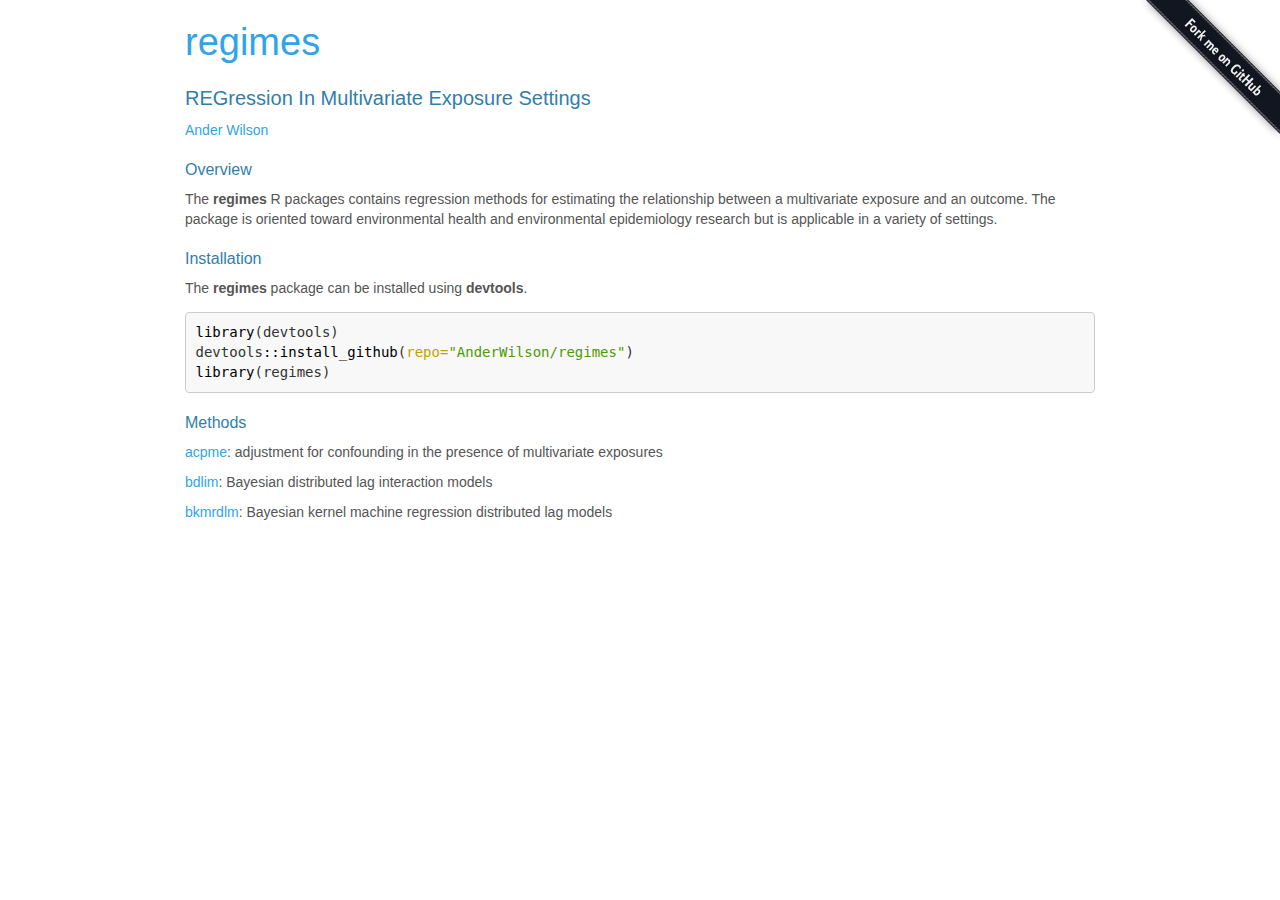
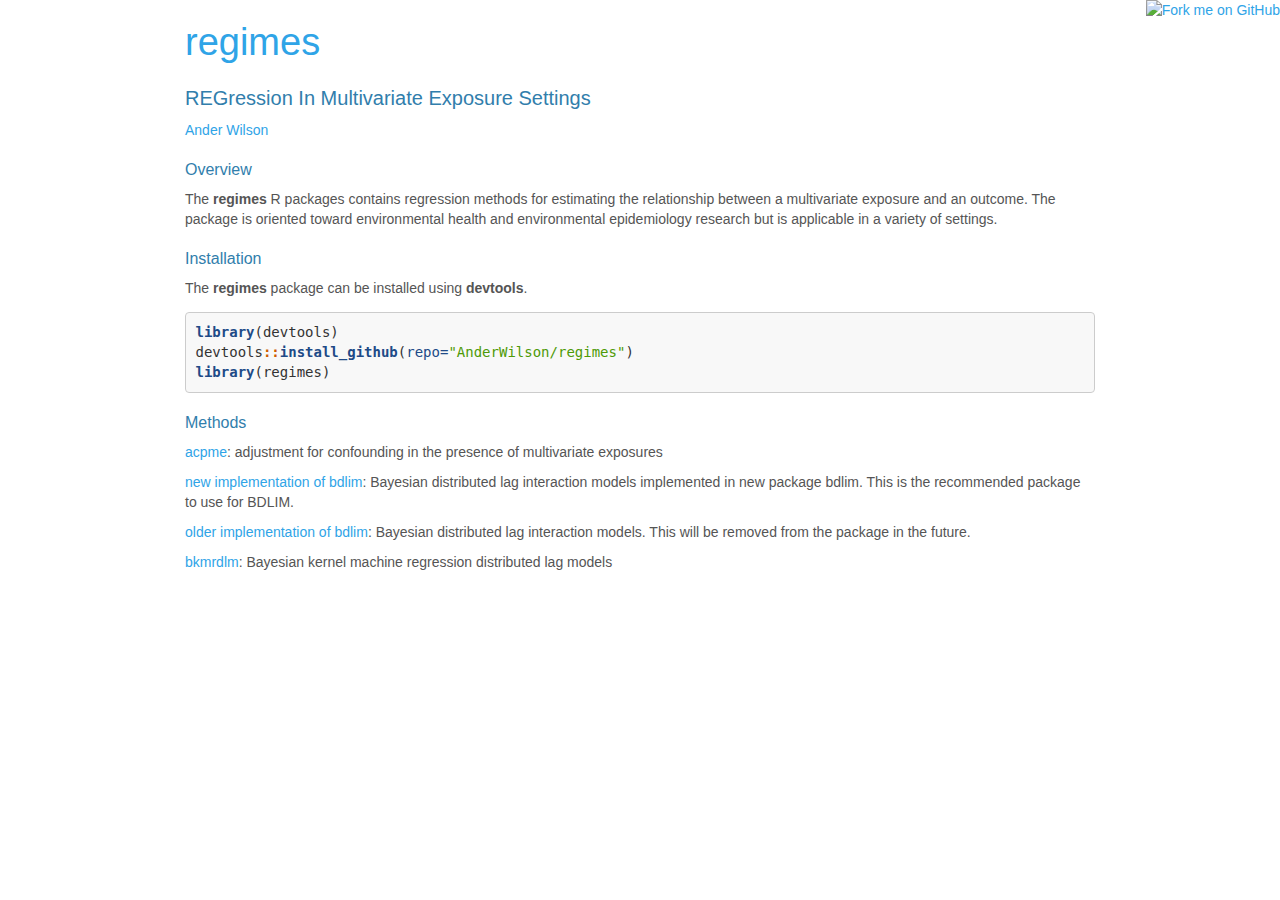
